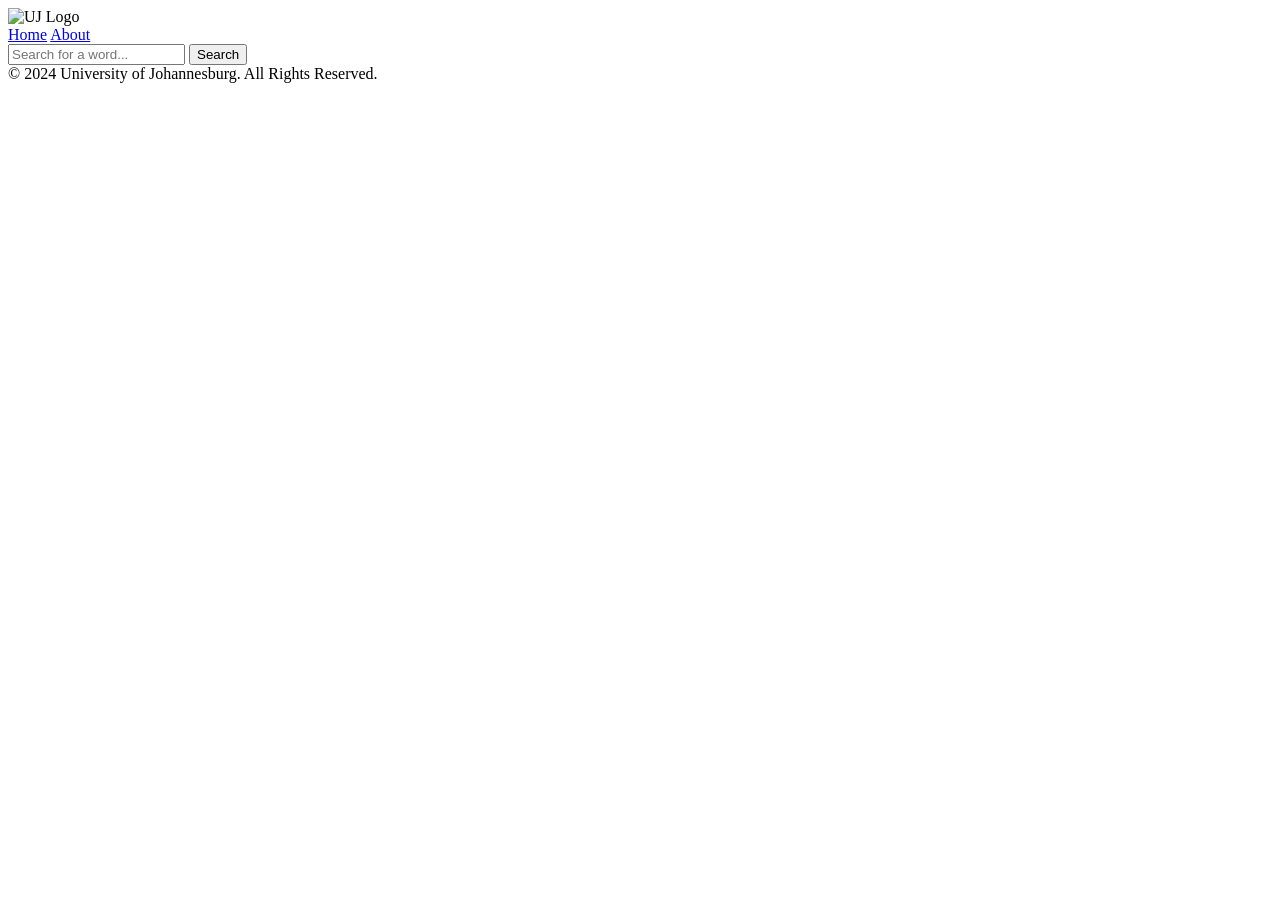
==== index.html @ 240074cc "Update index.html" ====
<!DOCTYPE html>
<html lang="en">
<head>
    <meta charset="UTF-8">
    <meta name="viewport" content="width=device-width, initial-scale=1.0">
    <title>Dictionary Landing Page</title>
    <style>
        /* ... same styles as before ... */
    </style>
</head>
<body>

    <!-- Navigation Bar -->
    <div class="navbar">
        <img src="https://www.uj.ac.za/wp-content/uploads/2021/09/university-of-johannesburg-logo.png" alt="UJ Logo">
        <div>
            <a href="index.html">Home</a>
            <a href="about.html">About</a>
        </div>
    </div>

    <!-- Search Bar -->
    <div class="search-bar">
        <input type="text" id="searchInput" placeholder="Search for a word...">
        <button onclick="searchFromLandingPage()">Search</button>
    </div>

    <!-- Footer -->
    <div class="footer">
        © 2024 University of Johannesburg. All Rights Reserved.
    </div>

    <script>
        function searchFromLandingPage() {
            const searchInput = document.getElementById('searchInput').value.trim().toLowerCase();
            if (searchInput) {
                // Pass the search term as a query parameter
                window.location.href = `searchresults.html?search=${encodeURIComponent(searchInput)}`;
            }
        }
    </script>
</body>
</html>
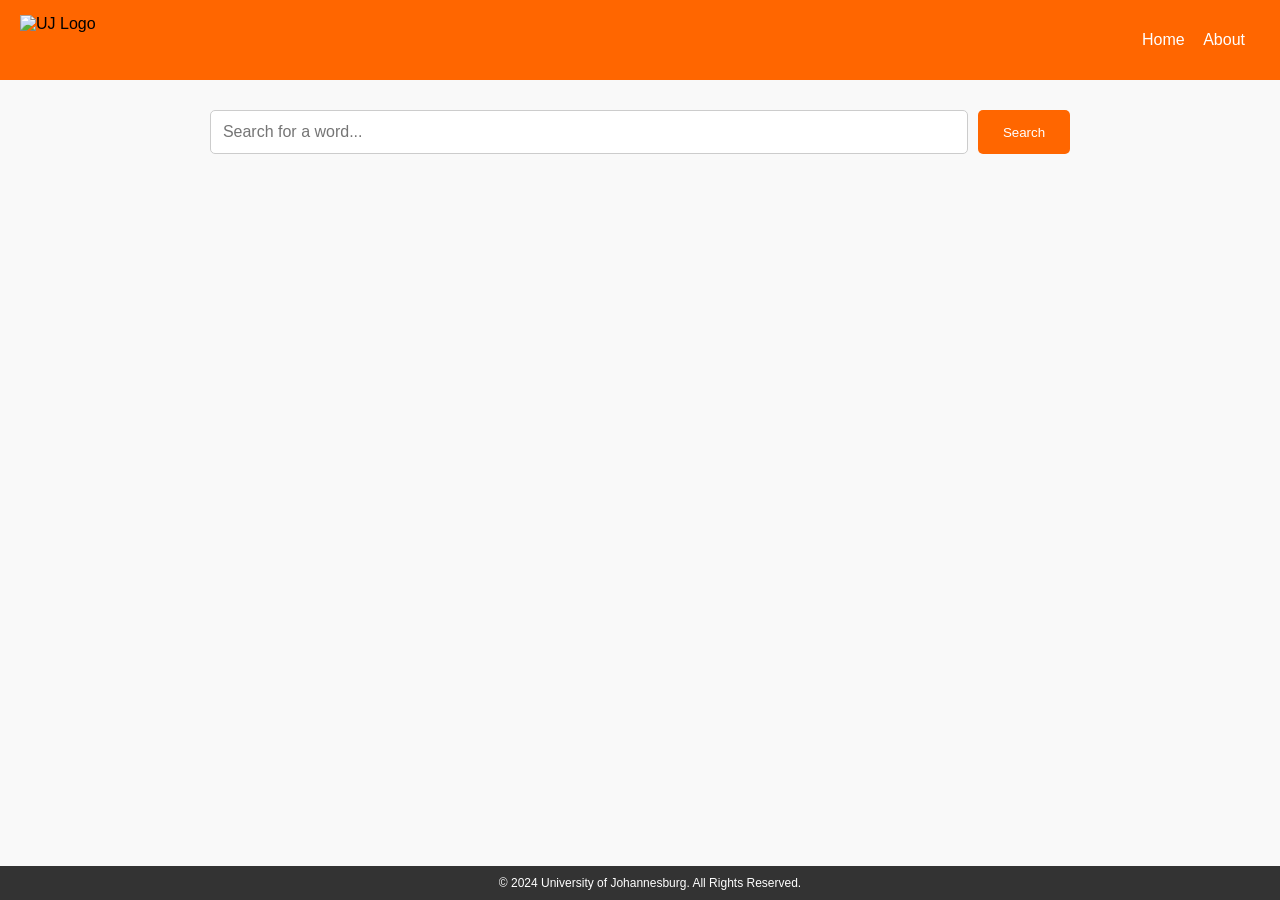
==== commit eb46f5e0: "Update index.html" ====
--- a/index.html
+++ b/index.html
@@ -5,12 +5,96 @@
     <meta name="viewport" content="width=device-width, initial-scale=1.0">
     <title>Dictionary Landing Page</title>
     <style>
-        /* ... same styles as before ... */
+        body {
+            font-family: Arial, sans-serif;
+            margin: 0;
+            padding: 0;
+            background-color: #f9f9f9;
+            min-height: 100vh;
+            display: flex;
+            flex-direction: column;
+        }
+
+        /* Navbar */
+        .navbar {
+            background-color: #ff6600;
+            padding: 15px 20px;
+            display: flex;
+            justify-content: space-between;
+            align-items: center;
+        }
+
+        .navbar img {
+            height: 50px;
+        }
+
+        .navbar a {
+            color: white;
+            text-decoration: none;
+            margin-right: 15px;
+        }
+
+        /* Search Section */
+        .search-bar {
+            display: flex;
+            justify-content: center;
+            margin: 30px;
+        }
+
+        .search-bar input {
+            width: 60%;
+            padding: 12px;
+            font-size: 1rem;
+            border: 1px solid #ccc;
+            border-radius: 5px;
+            margin-right: 10px;
+        }
+
+        .search-bar button {
+            padding: 12px 25px;
+            background-color: #ff6600;
+            color: white;
+            border: none;
+            border-radius: 5px;
+            cursor: pointer;
+        }
+
+        .search-bar button:hover {
+            background-color: #e65c00;
+        }
+
+        /* Footer */
+        .footer {
+            background-color: #333;
+            color: white;
+            padding: 10px;
+            text-align: center;
+            font-size: 12px;
+            position: fixed;
+            width: 100%;
+            bottom: 0;
+        }
+
+        /* Responsive Design */
+        @media (max-width: 768px) {
+            .search-bar {
+                flex-direction: column;
+            }
+            
+            .search-bar input {
+                width: 100%;
+                margin-bottom: 10px;
+            }
+
+            .search-bar button {
+                width: 100%;
+            }
+        }
     </style>
 </head>
 <body>
 
-    <!-- Navigation Bar -->
+    <!-- Navbar -->
     <div class="navbar">
         <img src="https://www.uj.ac.za/wp-content/uploads/2021/09/university-of-johannesburg-logo.png" alt="UJ Logo">
         <div>
@@ -22,7 +106,7 @@
     <!-- Search Bar -->
     <div class="search-bar">
         <input type="text" id="searchInput" placeholder="Search for a word...">
-        <button onclick="searchFromLandingPage()">Search</button>
+        <button onclick="performSearch()">Search</button>
     </div>
 
     <!-- Footer -->
@@ -31,13 +115,13 @@
     </div>
 
     <script>
-        function searchFromLandingPage() {
-            const searchInput = document.getElementById('searchInput').value.trim().toLowerCase();
-            if (searchInput) {
-                // Pass the search term as a query parameter
-                window.location.href = `searchresults.html?search=${encodeURIComponent(searchInput)}`;
+        function performSearch() {
+            const searchTerm = document.getElementById('searchInput').value.toLowerCase();
+            if (searchTerm) {
+                window.location.href = `searchResults.html?search=${searchTerm}`;
             }
         }
     </script>
+
 </body>
 </html>
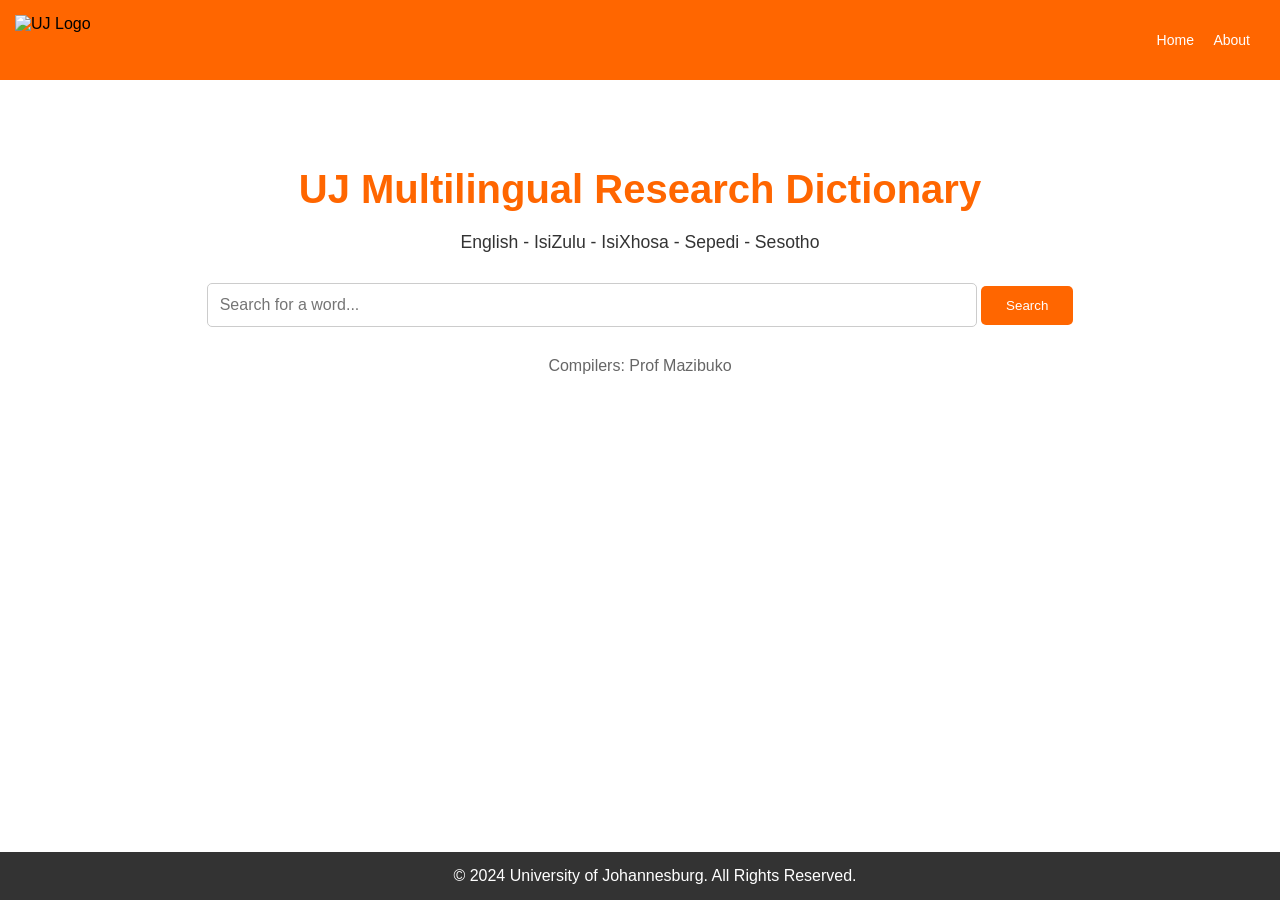
==== commit 5a60eeb6: "Rename index (1).html to index.html" ====
--- a/index.html
+++ b/index.html
@@ -3,22 +3,22 @@
 <head>
     <meta charset="UTF-8">
     <meta name="viewport" content="width=device-width, initial-scale=1.0">
-    <title>Dictionary Landing Page</title>
+    <title>UJ Multilingual Research Dictionary</title>
     <style>
         body {
             font-family: Arial, sans-serif;
             margin: 0;
             padding: 0;
-            background-color: #f9f9f9;
+            background-color: #f4f4f4;
             min-height: 100vh;
             display: flex;
             flex-direction: column;
         }
 
-        /* Navbar */
+        /* Navbar Styles */
         .navbar {
-            background-color: #ff6600;
-            padding: 15px 20px;
+            background-color: #ff6600; /* UJ Orange */
+            padding: 15px;
             display: flex;
             justify-content: space-between;
             align-items: center;
@@ -32,13 +32,36 @@
             color: white;
             text-decoration: none;
             margin-right: 15px;
+            font-size: 14px;
         }
 
-        /* Search Section */
+        .navbar a:hover {
+            text-decoration: underline;
+        }
+
+        /* Main Content */
+        .container {
+            text-align: center;
+            padding: 60px 20px;
+            background-color: #ffffff;
+            flex-grow: 1;
+        }
+
+        .container h1 {
+            color: #ff6600;
+            font-size: 2.5rem;
+            margin-bottom: 20px;
+        }
+
+        .container p {
+            font-size: 1.1rem;
+            color: #333;
+            margin-bottom: 30px;
+        }
+
+        /* Search Bar */
         .search-bar {
-            display: flex;
-            justify-content: center;
-            margin: 30px;
+            margin: 30px 0;
         }
 
         .search-bar input {
@@ -47,7 +70,6 @@
             font-size: 1rem;
             border: 1px solid #ccc;
             border-radius: 5px;
-            margin-right: 10px;
         }
 
         .search-bar button {
@@ -63,24 +85,52 @@
             background-color: #e65c00;
         }
 
+        .compilers {
+            font-size: 1rem;
+            color: #666;
+            margin-top: 30px;
+        }
+
         /* Footer */
         .footer {
             background-color: #333;
             color: white;
-            padding: 10px;
+            padding: 15px;
             text-align: center;
-            font-size: 12px;
-            position: fixed;
+            position: relative;
+            bottom: 0;
             width: 100%;
-            bottom: 0;
+            margin-top: auto;
         }
 
         /* Responsive Design */
         @media (max-width: 768px) {
-            .search-bar {
-                flex-direction: column;
+            .container h1 {
+                font-size: 1.8rem;
             }
-            
+
+            .container p {
+                font-size: 1rem;
+            }
+
+            .search-bar input {
+                width: 90%;
+            }
+
+            .navbar a {
+                font-size: 12px;
+            }
+        }
+
+        @media (max-width: 480px) {
+            .container h1 {
+                font-size: 1.5rem;
+            }
+
+            .navbar img {
+                height: 40px;
+            }
+
             .search-bar input {
                 width: 100%;
                 margin-bottom: 10px;
@@ -103,10 +153,21 @@
         </div>
     </div>
 
-    <!-- Search Bar -->
-    <div class="search-bar">
-        <input type="text" id="searchInput" placeholder="Search for a word...">
-        <button onclick="performSearch()">Search</button>
+    <!-- Main Content -->
+    <div class="container">
+        <h1>UJ Multilingual Research Dictionary</h1>
+        <p>English - IsiZulu - IsiXhosa - Sepedi - Sesotho</p>
+        
+        <!-- Search Bar -->
+        <div class="search-bar">
+            <input type="text" id="searchInput" placeholder="Search for a word...">
+            <button onclick="performSearch()">Search</button>
+        </div>
+
+        <!-- Compilers -->
+        <div class="compilers">
+            Compilers: Prof Mazibuko
+        </div>
     </div>
 
     <!-- Footer -->
@@ -116,9 +177,12 @@
 
     <script>
         function performSearch() {
-            const searchTerm = document.getElementById('searchInput').value.toLowerCase();
+            const searchTerm = document.getElementById('searchInput').value.trim();
             if (searchTerm) {
-                window.location.href = `searchResults.html?search=${searchTerm}`;
+                // Redirect to searchResults.html with the search term as a query parameter
+                window.location.href = `searchResults.html?search=${encodeURIComponent(searchTerm)}`;
+            } else {
+                alert("Please enter a search term.");
             }
         }
     </script>
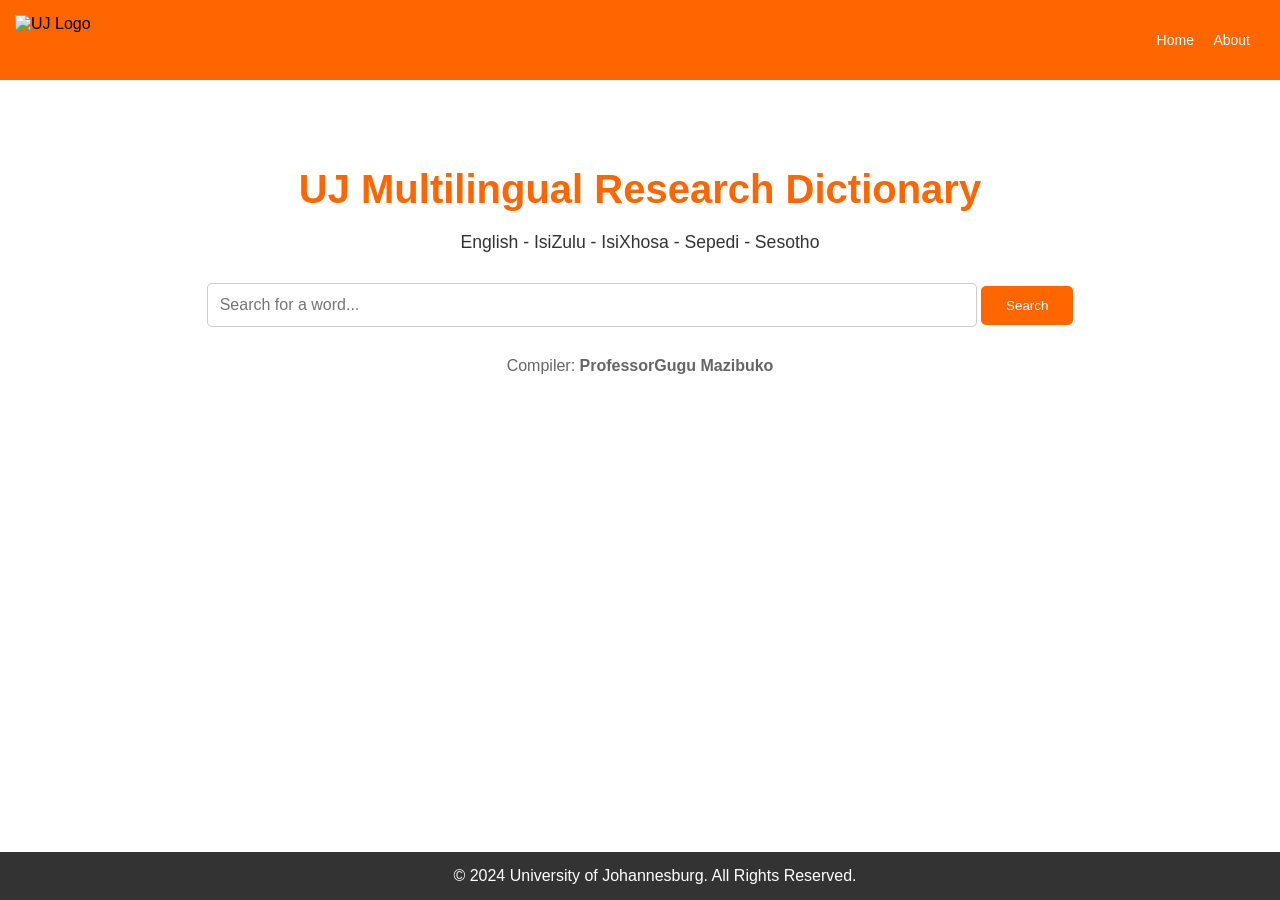
==== commit 0a76a55b: "Update index.html" ====
--- a/index.html
+++ b/index.html
@@ -166,7 +166,7 @@
 
         <!-- Compilers -->
         <div class="compilers">
-            Compilers: Prof Mazibuko
+            Compiler: <b>ProfessorGugu Mazibuko</b>
         </div>
     </div>
 
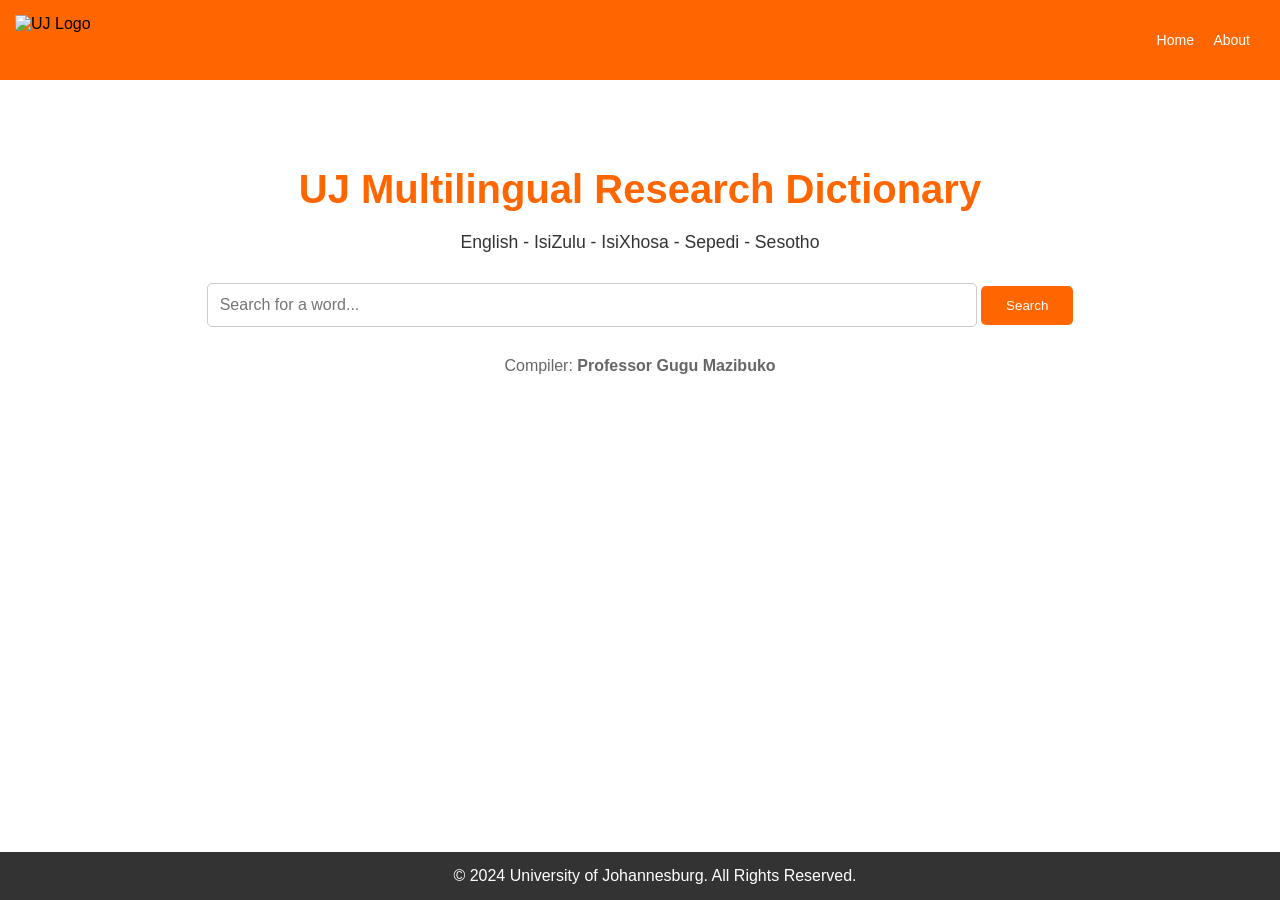
==== commit 1874cc21: "Update index.html" ====
--- a/index.html
+++ b/index.html
@@ -166,7 +166,7 @@
 
         <!-- Compilers -->
         <div class="compilers">
-            Compiler: <b>ProfessorGugu Mazibuko</b>
+            Compiler: <b>Professor Gugu Mazibuko</b>
         </div>
     </div>
 
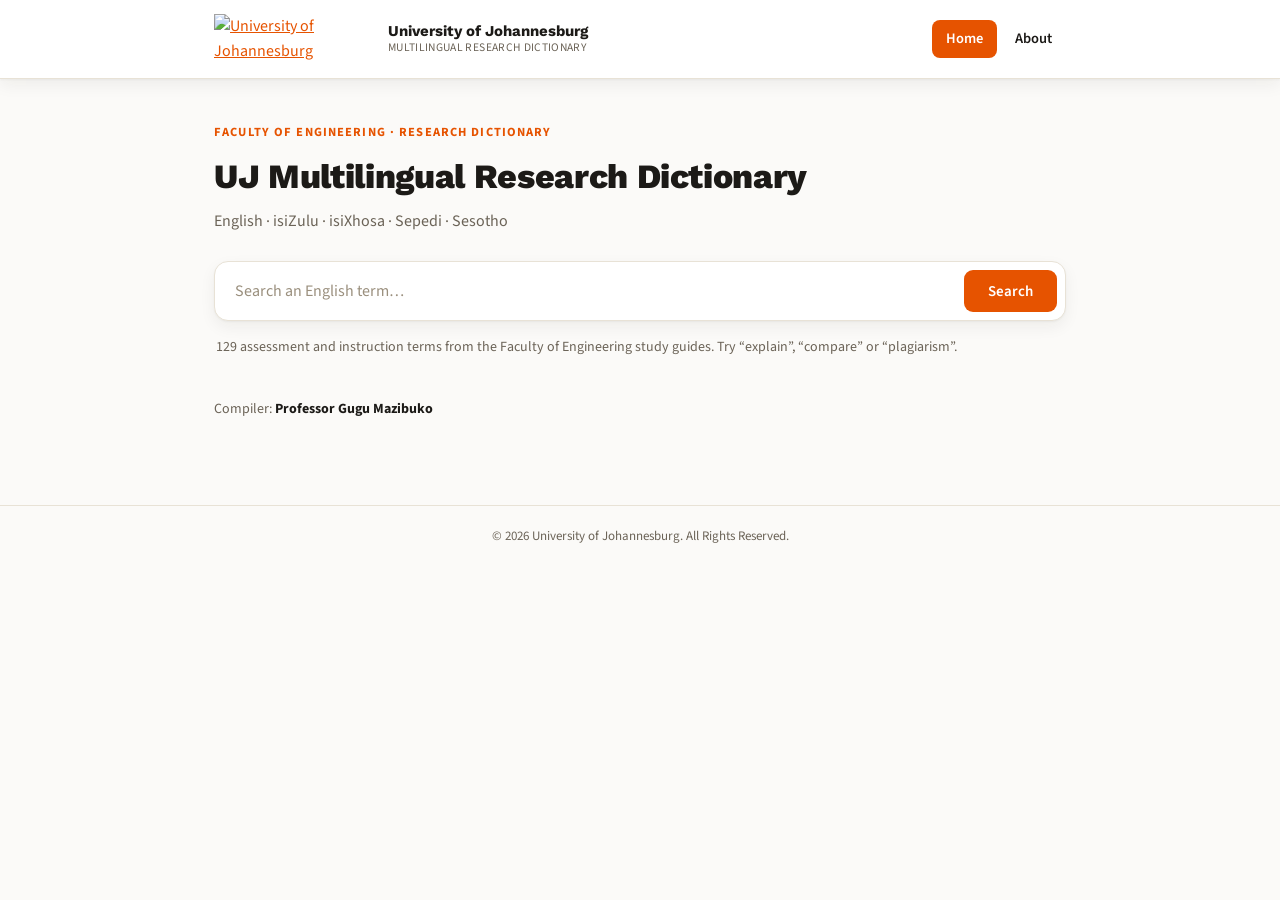
==== commit badc33ac: "Add files via upload" ====
--- a/index.html
+++ b/index.html
@@ -1,191 +1,128 @@
-<!DOCTYPE html>
+<!doctype html>
 <html lang="en">
 <head>
-    <meta charset="UTF-8">
-    <meta name="viewport" content="width=device-width, initial-scale=1.0">
-    <title>UJ Multilingual Research Dictionary</title>
-    <style>
-        body {
-            font-family: Arial, sans-serif;
-            margin: 0;
-            padding: 0;
-            background-color: #f4f4f4;
-            min-height: 100vh;
-            display: flex;
-            flex-direction: column;
-        }
-
-        /* Navbar Styles */
-        .navbar {
-            background-color: #ff6600; /* UJ Orange */
-            padding: 15px;
-            display: flex;
-            justify-content: space-between;
-            align-items: center;
-        }
-
-        .navbar img {
-            height: 50px;
-        }
-
-        .navbar a {
-            color: white;
-            text-decoration: none;
-            margin-right: 15px;
-            font-size: 14px;
-        }
-
-        .navbar a:hover {
-            text-decoration: underline;
-        }
-
-        /* Main Content */
-        .container {
-            text-align: center;
-            padding: 60px 20px;
-            background-color: #ffffff;
-            flex-grow: 1;
-        }
-
-        .container h1 {
-            color: #ff6600;
-            font-size: 2.5rem;
-            margin-bottom: 20px;
-        }
-
-        .container p {
-            font-size: 1.1rem;
-            color: #333;
-            margin-bottom: 30px;
-        }
-
-        /* Search Bar */
-        .search-bar {
-            margin: 30px 0;
-        }
-
-        .search-bar input {
-            width: 60%;
-            padding: 12px;
-            font-size: 1rem;
-            border: 1px solid #ccc;
-            border-radius: 5px;
-        }
-
-        .search-bar button {
-            padding: 12px 25px;
-            background-color: #ff6600;
-            color: white;
-            border: none;
-            border-radius: 5px;
-            cursor: pointer;
-        }
-
-        .search-bar button:hover {
-            background-color: #e65c00;
-        }
-
-        .compilers {
-            font-size: 1rem;
-            color: #666;
-            margin-top: 30px;
-        }
-
-        /* Footer */
-        .footer {
-            background-color: #333;
-            color: white;
-            padding: 15px;
-            text-align: center;
-            position: relative;
-            bottom: 0;
-            width: 100%;
-            margin-top: auto;
-        }
-
-        /* Responsive Design */
-        @media (max-width: 768px) {
-            .container h1 {
-                font-size: 1.8rem;
-            }
-
-            .container p {
-                font-size: 1rem;
-            }
-
-            .search-bar input {
-                width: 90%;
-            }
-
-            .navbar a {
-                font-size: 12px;
-            }
-        }
-
-        @media (max-width: 480px) {
-            .container h1 {
-                font-size: 1.5rem;
-            }
-
-            .navbar img {
-                height: 40px;
-            }
-
-            .search-bar input {
-                width: 100%;
-                margin-bottom: 10px;
-            }
-
-            .search-bar button {
-                width: 100%;
-            }
-        }
-    </style>
+<meta charset="utf-8">
+<meta name="viewport" content="width=device-width, initial-scale=1.0">
+<title>UJ Multilingual Research Dictionary</title>
+<link rel="stylesheet" href="style.css">
 </head>
 <body>
 
-    <!-- Navbar -->
-    <div class="navbar">
-        <img src="https://www.uj.ac.za/wp-content/uploads/2021/09/university-of-johannesburg-logo.png" alt="UJ Logo">
-        <div>
-            <a href="index.html">Home</a>
-            <a href="about.html">About</a>
+<header>
+  <div class="header-inner">
+    <a href="index.html"><img src="https://www.uj.ac.za/wp-content/uploads/2021/09/university-of-johannesburg-logo.png" alt="University of Johannesburg"></a>
+    <div class="brand-block">
+      <span class="brand">University of Johannesburg</span>
+      <span class="brand-sub">Multilingual Research Dictionary</span>
+    </div>
+    <nav>
+      <a href="index.html" class="active">Home</a>
+      <a href="about.html">About</a>
+    </nav>
+  </div>
+</header>
+
+<main>
+  <div class="eyebrow">Faculty of Engineering &middot; Research Dictionary</div>
+  <h1>UJ Multilingual Research Dictionary</h1>
+  <p class="subtitle">English &middot; isiZulu &middot; isiXhosa &middot; Sepedi &middot; Sesotho</p>
+
+  <form class="search-form" id="search-form">
+    <input type="search" id="search-input" placeholder="Search an English term&hellip;" autocomplete="off">
+    <button type="submit">Search</button>
+  </form>
+
+  <p class="hint" id="hint">129 assessment and instruction terms from the Faculty of Engineering study guides. Try &ldquo;explain&rdquo;, &ldquo;compare&rdquo; or &ldquo;plagiarism&rdquo;.</p>
+
+  <div id="results"></div>
+
+  <p class="credit">Compiler: <strong>Professor Gugu Mazibuko</strong></p>
+</main>
+
+<footer>&copy; 2026 University of Johannesburg. All Rights Reserved.</footer>
+
+<script>
+const DATA = {"meta": {"title": "UJ Engineering Study-Guide Glossary (MVP)", "source_languages": ["English"], "target_languages": ["isiZulu", "isiXhosa", "Sepedi", "Sesotho"], "sources": ["2025 CAD Learnerguide (CLEAN COPY - FINAL)", "Introduction to Engineering Design 1A Study Guide 2026 (CLEAN COPY - FINAL)", "Engineering Drawing 1A (EDRMIA) Study Guide 2025 (CLEAN COPY - FINAL)", "Graphical Communication GKM EEA1 Study Guide 2026 (CLEAN COPY - FINAL)"], "entry_count": 129}, "entries": [{"term_id": "copyright", "category": "Academic Policy Terms", "source": "Introduction to Engineering Design 1A Study Guide", "english": {"word": "Copyright", "pos": "noun", "definition": "The specific intellectual property right that an author acquires, in accordance with the Copyright Act, No. 98 of 1978, in respect of a protected work.", "example": "The photographs in the textbook are protected by copyright."}, "isizulu": {"word": "Ilungelo lokushicilela", "pos": "ibizo", "definition": "Ilungelo lomnini-mbhalo analo ngokomthetho i-Copyright Act, No. 98 ka-1978, mayelana nomsebenzi ovikelekile.", "example": "Izithombe ezisencwadini zivikelwe ilungelo lokushicilela."}, "isixhosa": {"word": "Ilungelo lokupapasha", "pos": "isibizo", "definition": "Ilungelo lomnini-mbhalo analo ngokomthetho i-Copyright Act, No. 98 ka-1978, malunga nomsebenzi okhuselekileyo.", "example": "Iifoto ezisencwadini zikhuselwe lilungelo lokupapasha."}, "sepedi": {"word": "Tokelo ya Kgatišo", "pos": "leina", "definition": "Tokelo ya bohwelo bja mongwadi yeo a e hwetšago go ya ka Molao wa Copyright Act, No. 98 wa 1978, mabapi le mošomo o šireleditšwego.", "example": "Diswantšho tša pukung di šireleditšwe ke tokelo ya kgatišo."}, "sesotho": {"word": "Tokelo ya Kgatiso", "pos": "lebitso", "definition": "Tokelo ya thepa ya kelello eo mongodi a e fumanang ho latela Molao wa Tokelo ya Kgatiso, No. 98 wa 1978, mabapi le mosebetsi o sirelelitsoeng.", "example": "Diswantso tse bukeng di sirelelitswe ke tokelo ya kgatiso."}}, {"term_id": "fair-dealing", "category": "Academic Policy Terms", "source": "Introduction to Engineering Design 1A Study Guide", "english": {"word": "Fair dealing", "pos": "noun", "definition": "Research or private study, criticism, or review of a copyrighted work, or reporting on current events in a periodical, provided the source of the work (and, where practicable, the author) is acknowledged.", "example": "Quoting a short passage for a book review is allowed under fair dealing."}, "isizulu": {"word": "Ukusetshenziswa okunobulungiswa", "pos": "ibizo", "definition": "Ucwaningo noma isifundo siqu, ukugxeka, noma ukubuyekeza umsebenzi ovikelwe ilungelo lokushicilela, noma ukubika ngezehlakalo zamanje ephephabhukwini, uma kuvezwa umthombo (nombhali uma kunokwenzeka).", "example": "Ukucaphuna isiqeshana esifushane encwadini yokubuyekeza kuvunyelwe ngaphansi kokusetshenziswa okunobulungiswa."}, "isixhosa": {"word": "Ukusetyenziswa okufanelekileyo", "pos": "isibizo", "definition": "Uphando okanye isifundo sabucala, ukugxeka, okanye uphengululo lomsebenzi okhuselweyo, okanye ukubika ngeziganeko zangoku kwiphephancwadi, xa umthombo (nombhali xa kunokwenzeka) uchazwa.", "example": "Ukucaphula icandelo elifutshane kuphengululo lwencwadi kuvumelekile phantsi kokusetyenziswa okufanelekileyo."}, "sepedi": {"word": "Tirišo e swanetšego", "pos": "leina", "definition": "Dinyakišišo goba thuto ya botee, tlhahlobo, goba tekolo ya mošomo o šireleditšwego, goba go bega ka ditiragalo tša bjale ka pukwaneng, ge mothopo (le mongwadi ge go kgonega) o utollwa.", "example": "Go tsopola karolo e kopana bukeng ya tekolo go a dumelelwa ka fase ga tirišo e swanetšego."}, "sesotho": {"word": "Tshebediso e nepahetseng", "pos": "lebitso", "definition": "Patlisiso kapa thuto ya botho, tlhahlobo ya mosebetsi o sirelelitsoeng, kapa ho tlaleha ditaba tsa hajoale koranteng, ha mohlodi (le mongodi ha ho kgonahala) o boleloa.", "example": "Ho qotsa karolo e khutshwane bukeng ya tlhahlobo ho a dumelloa tlas'a tshebediso e nepahetseng."}}, {"term_id": "plagiarism", "category": "Academic Policy Terms", "source": "Introduction to Engineering Design 1A Study Guide", "english": {"word": "Plagiarism", "pos": "noun", "definition": "The act of representing the ideas, writings, works or inventions of others as the fruits of one’s own original intellectual endeavours without adequately acknowledging the author or source.", "example": "Copying a paragraph from a website without a reference is plagiarism."}, "isizulu": {"word": "Ukweba imibono", "pos": "ibizo", "definition": "Isenzo sokuveza imibono, imibhalo, imisebenzi noma okuqanjiwe ngabanye njengomphumela womzamo wakho womqondo, ngaphandle kokuvuma umbhali noma umthombo ngokwanele.", "example": "Ukukopisha isigaba kusuka kuwebhusayithi ngaphandle kokubhala umthombo kuwukweba imibono."}, "isixhosa": {"word": "Ukubiwa kweengcinga", "pos": "isibizo", "definition": "Isenzo sokuveza iingcinga, imibhalo, imisebenzi okanye izinto eziqanjiweyo ngabanye njengeziphumo zomzamo wakho wengqondo, ngaphandle kokuvuma umbhali okanye umthombo ngokwaneleyo.", "example": "Ukukopa isiqendu kwiwebhusayithi ngaphandle kokubhala umthombo kukubiwa kweengcinga."}, "sepedi": {"word": "Bohodi bja megopolo", "pos": "leina", "definition": "Mokgwa wa go bontšha megopolo, dingwalo, mešomo goba dilo tše hlolwago ke batho ba bangwe bjalo ka mafelelo a boiteko bja gago bja monagano, ntle le go dumela mongwadi goba mothopo ka mo go swanetšego.", "example": "Go kopiša serapa go tšwa websaeteng ntle le go ngwala mothopo ke bohodi bja megopolo."}, "sesotho": {"word": "Bosholu ba menahano", "pos": "lebitso", "definition": "Ketso ya ho hlahisa maikutlo, dingolwa, mesebetsi kapa dintho tse qapiloeng ke batho ba bang jwalo ka sephetho sa boiteko ba hao ba kelello, ntle le ho bolela mongodi kapa mohlodi ka nepo.", "example": "Ho kopitsa serapa ho tswa webosaeteng ntle le ho ngola mohlodi ke bosholu ba menahano."}}, {"term_id": "apply", "category": "Assessment Action Words", "source": "Engineering Drawing 1A Study Guide", "english": {"word": "Apply", "pos": "verb", "definition": "Put to practical use or make use of a relevant equation or law.", "example": "Apply the formula to calculate the beam's deflection."}, "isizulu": {"word": "Sebenzisa", "pos": "isenzo", "definition": "Sebenzisa ngendlela esebenzayo noma usebenzise ifomula noma umthetho ofanele.", "example": "Sebenzisa ifomula ukubala ukugoba kwebhimu."}, "isixhosa": {"word": "Sebenzisa", "pos": "isenzi", "definition": "Sebenzisa ngendlela esebenzayo okanye usebenzise ifomula okanye umthetho ofanelekileyo.", "example": "Sebenzisa ifomula ukubala ukugoba kwebhimu."}, "sepedi": {"word": "Diriša", "pos": "lediri", "definition": "Diriša ka tsela ya go šoma goba diriša foromo goba molao o swanetšego.", "example": "Diriša foromo go bala go kobega ga bimi."}, "sesotho": {"word": "Sebedisa", "pos": "leetsi", "definition": "Sebedisa ka tsela e sebetsang kapa sebedisa fomo kapa molao o loketseng.", "example": "Sebedisa fomo ho bala ho kgoba ha bime."}}, {"term_id": "calculate", "category": "Assessment Action Words", "source": "Engineering Drawing 1A Study Guide", "english": {"word": "Calculate", "pos": "verb", "definition": "Determine the value, using formulae or specific calculation methods.", "example": "Calculate the total load acting on the column."}, "isizulu": {"word": "Bala", "pos": "isenzo", "definition": "Thola inani usebenzisa amafomula noma izindlela ezithile zokubala.", "example": "Bala isisindo esiphelele esisebenza ensikeni."}, "isixhosa": {"word": "Bala", "pos": "isenzi", "definition": "Fumana inani usebenzisa iifomula okanye iindlela ezithile zokubala.", "example": "Bala umthwalo opheleleyo osebenza kwintsika."}, "sepedi": {"word": "Bala", "pos": "lediri", "definition": "Hwetša boleng ka go diriša diforomo goba mekgwa ye itšego ya go bala.", "example": "Bala boima bjohle bjo šomago godimo ga kholomo."}, "sesotho": {"word": "Bala", "pos": "leetsi", "definition": "Fumana boleng ka ho sebedisa lifomo kapa mekgwa e itseng ya ho bala.", "example": "Bala boima kaofela bo sebetsang holim'a kholomo."}}, {"term_id": "classify", "category": "Assessment Action Words", "source": "Engineering Drawing 1A Study Guide", "english": {"word": "Classify", "pos": "verb", "definition": "Group concepts or subjects together based on certain characteristics or commonalities.", "example": "Classify the materials according to their strength."}, "isizulu": {"word": "Hlukanisa ngohlobo", "pos": "isenzo", "definition": "Hlanganisa imiqondo noma izihloko ndawonye ngokususela ezimpawini ezithile noma okufananayo.", "example": "Hlukanisa izinto ngokususela emandleni azo."}, "isixhosa": {"word": "Hlela ngohlobo", "pos": "isenzi", "definition": "Dibanisa iingcamango okanye imibandela ngokusekelwe kwiimpawu ezithile okanye izinto ezifanayo.", "example": "Hlela izinto ngokwamandla azo."}, "sepedi": {"word": "Hlopha", "pos": "lediri", "definition": "Kopanya dikgopolo goba dihlogo mmogo go ya ka dika tše itšego goba tše swanago.", "example": "Hlopha didirišwa go ya ka matla a tšona."}, "sesotho": {"word": "Hlophisa", "pos": "leetsi", "definition": "Kopanya mehopolo kapa dihlooho hammoho ho latela dintlha tse itseng kapa tse tshwanang.", "example": "Hlophisa dilotho ho latela matla a tsona."}}, {"term_id": "compare", "category": "Assessment Action Words", "source": "Engineering Drawing 1A Study Guide", "english": {"word": "Compare", "pos": "verb", "definition": "Point out the similarities and differences between objects or points of view.  The word contrast can also be used.", "example": "Compare the two design options before choosing one."}, "isizulu": {"word": "Qhathanisa", "pos": "isenzo", "definition": "Veza ukufana nomehluko phakathi kwezinto noma imibono. Igama elithi 'qhathanisa' nalo lingasetshenziswa.", "example": "Qhathanisa izinketho ezimbili zomklamo ngaphambi kokukhetha eyodwa."}, "isixhosa": {"word": "Thelekisa", "pos": "isenzi", "definition": "Bonisa ukufana nomahluko phakathi kwezinto okanye iimbono. Igama elithi 'thelekisa' nalo linokusetyenziswa.", "example": "Thelekisa iinketho ezimbini zoyilo ngaphambi kokukhetha enye."}, "sepedi": {"word": "Bapetša", "pos": "lediri", "definition": "Bontšha go swana le go fapana magareng ga dilo goba dikgopolo. Lentšu 'bapetša' le lona le ka dirišwa.", "example": "Bapetša dikgetho tše pedi tša moralo pele ga o kgetha e tee."}, "sesotho": {"word": "Bapisa", "pos": "leetsi", "definition": "Bontsha ho tshwana le ho fapana pakeng tsa lintho kapa mehopolo. Lentswe 'bapisa' le lona le ka sebediswa.", "example": "Bapisa dikgetho tse pedi tsa moralo pele ho kgethwa e nngwe."}}, {"term_id": "convert", "category": "Assessment Action Words", "source": "Engineering Drawing 1A Study Guide", "english": {"word": "Convert", "pos": "verb", "definition": "Transform a quantity expressed in one unit to a quantity expressed in another unit.", "example": "Convert the measurement from millimetres to metres."}, "isizulu": {"word": "Guqula", "pos": "isenzo", "definition": "Guqula inani elivezwe ngesilinganiso esithile libe yinani elivezwa ngesinye isilinganiso.", "example": "Guqula isilinganiso kusuka kumamilimitha kuye kumamitha."}, "isixhosa": {"word": "Guqula", "pos": "isenzi", "definition": "Guqula ubungakanani obuchazwe ngomlinganiselo othile bube bubungakanani obuchazwa ngomnye umlinganiselo.", "example": "Guqula umlinganiselo usuka kwiimilimitha uye kwiimitha."}, "sepedi": {"word": "Fetoša", "pos": "lediri", "definition": "Fetoša bontši bjo hlalositšwego ka tekanyo e itšego go ba bontši bjo hlalosetšwego ka tekanyo e nngwe.", "example": "Fetoša tekanyo go tšwa go dimilimithara go ya go dimithara."}, "sesotho": {"word": "Fetola", "pos": "leetsi", "definition": "Fetola bongata bo hlalositsweng ka tekanyo e itseng hore e be bongata bo hlalosetsweng ka tekanyo e nngwe.", "example": "Fetola tekanyo ho tloha ho dimilimithara ho ya ho dimithara."}}, {"term_id": "define", "category": "Assessment Action Words", "source": "Engineering Drawing 1A Study Guide", "english": {"word": "Define", "pos": "verb", "definition": "Give a short and clear description of a term or concept.", "example": "Define the term 'tolerance' as used in engineering drawing."}, "isizulu": {"word": "Chaza", "pos": "isenzo", "definition": "Nikeza incazelo emfushane neqondile yegama noma umqondo.", "example": "Chaza igama elithi 'ukubekezelela' njengoba lisetshenziswa emdwebeni wobunjiniyela."}, "isixhosa": {"word": "Chaza", "pos": "isenzi", "definition": "Nikeza inkcazo emfutshane necacileyo yegama okanye ingcamango.", "example": "Chaza igama elithi 'ukunyamezela' njengoko lisetyenziswa kumzobo wobunjineli."}, "sepedi": {"word": "Hlaloša", "pos": "lediri", "definition": "Fana ka tlhaloso e kopana le e utollwago ya lentšu goba kgopolo.", "example": "Hlaloša lentšu 'tolerance' kamoo le dirišwago ka gona thalong ya boetšenjiniere."}, "sesotho": {"word": "Hlalosa", "pos": "leetsi", "definition": "Fana ka tlhaloso e khutshwane le e hlakileng ya lentswe kapa mohopolo.", "example": "Hlalosa lentswe 'tolerance' kamoo le sebediswang ka teng thekong ya boenjiniere."}}, {"term_id": "demonstrate", "category": "Assessment Action Words", "source": "Engineering Drawing 1A Study Guide", "english": {"word": "Demonstrate", "pos": "verb", "definition": "Show clearly/prove/make clear by reasoning or evidence. Illustrate and explain, especially with many examples.", "example": "Demonstrate how the pulley system reduces effort."}, "isizulu": {"word": "Bonisa", "pos": "isenzo", "definition": "Bonisa ngokucacile/fakazela ngokucabangela noma ubufakazi. Chaza kahle, ikakhulukazi ngezibonelo eziningi.", "example": "Bonisa ukuthi uhlelo lwesondo luncipisa kanjani umzamo."}, "isixhosa": {"word": "Bonisa", "pos": "isenzi", "definition": "Bonisa ngokucacileyo/ngqina ngengcinga okanye ubungqina. Cacisa kakuhle, ngokukodwa ngemizekelo emininzi.", "example": "Bonisa indlela indlela yesondo enciphisa ngayo umzamo."}, "sepedi": {"word": "Bontšha", "pos": "lediri", "definition": "Bontšha ka mo go utollwago/hlatsela ka go akanya goba bohlatse. Hlaloša gabotse, kudu ka mehlala e mentši.", "example": "Bontšha kamoo tshepedišo ya phuli e fokotšago boiteko ka gona."}, "sesotho": {"word": "Bontsha", "pos": "leetsi", "definition": "Bontsha ka ho hlaka/netefatsa ka ho nahana kapa bopaki. Hlalosa hantle, haholo ka mehlala e mengata.", "example": "Bontsha kamoo sistimi ya poli e fokotsang boiteko ka teng."}}, {"term_id": "derive", "category": "Assessment Action Words", "source": "Engineering Drawing 1A Study Guide", "english": {"word": "Derive", "pos": "verb", "definition": "Deduce or infer something from the given information.", "example": "Derive the equation for the moment of inertia."}, "isizulu": {"word": "Thola kusukela ku-", "pos": "isenzo", "definition": "Thola noma phetha ngokususela olwazini olunikeziwe.", "example": "Thola isibalo somzuzu wokungashintshi."}, "isixhosa": {"word": "Fumana kususela ku-", "pos": "isenzi", "definition": "Fumana okanye qikelele into ngokususela kulwazi olunikiweyo.", "example": "Fumana isixhobo sokubala umzuzu wokungaguquki."}, "sepedi": {"word": "Hwetša go tšwa go", "pos": "lediri", "definition": "Hwetša goba phetha selo go tšwa go tshedimošo ye e filwego.", "example": "Hwetša tekanyo ya nako ya go se fetoge."}, "sesotho": {"word": "Fumana ho tswa ho", "pos": "leetsi", "definition": "Fumana kapa etsa qeto ho latela tlhahisoleseding e fanweng.", "example": "Fumana equation ya moment of inertia."}}, {"term_id": "describe", "category": "Assessment Action Words", "source": "Engineering Drawing 1A Study Guide", "english": {"word": "Describe", "pos": "verb", "definition": "Explain in detail how a process works or how a subject appears. You need not comment on the process or the subject, or give your own point of view.", "example": "Describe the steps followed in the design process."}, "isizulu": {"word": "Landisa", "pos": "isenzo", "definition": "Chaza ngokugcwele ukuthi inqubo isebenza kanjani noma isihloko sibonakala kanjani. Awudingi ukuphawula noma unikeze umbono wakho.", "example": "Chaza izinyathelo ezilandelwayo enqubweni yomklamo."}, "isixhosa": {"word": "Cacisa", "pos": "isenzi", "definition": "Cacisa ngokubanzi indlela inkqubo esebenza ngayo okanye indlela umbandela obonakala ngayo. Awufuni ukuphawula okanye unikeze uluvo lwakho.", "example": "Cacisa amanyathelo alandelwayo kwinkqubo yoyilo."}, "sepedi": {"word": "Hlalosa ka botlalo", "pos": "lediri", "definition": "Hlaloša ka botlalo kamoo tshepedišo e šomago ka gona goba kamoo taba e lego ka gona. Ga go nyakege go fana ka maikutlo a gago.", "example": "Hlaloša mehato ye e latetšwego tshepedišong ya moralo."}, "sesotho": {"word": "Hlalosa ka botlalo", "pos": "leetsi", "definition": "Hlalosa ka botlalo kamoo mokgwatshebetso o sebetsang ka teng kapa kamoo taba e shebahalang ka teng. Ha ho hlokahale ho fana ka maikutlo.", "example": "Hlalosa mehato e latetsweng mokgwatshebetsong wa moralo."}}, {"term_id": "differentiate", "category": "Assessment Action Words", "source": "Engineering Drawing 1A Study Guide", "english": {"word": "Differentiate", "pos": "verb", "definition": "Find differences between objects or statements.", "example": "Differentiate between stress and strain."}, "isizulu": {"word": "Hlukanisa", "pos": "isenzo", "definition": "Thola imiyaluko phakathi kwezinto noma amazwi asho okuthile.", "example": "Thola umehluko phakathi kokucindezela nokuqhutshwa."}, "isixhosa": {"word": "Yahlula", "pos": "isenzi", "definition": "Fumana imahluko phakathi kwezinto okanye iingxelo.", "example": "Fumana umahluko phakathi kwe-stress kunye ne-strain."}, "sepedi": {"word": "Fapantšha", "pos": "lediri", "definition": "Hwetša diphapano magareng ga dilo goba dipolelo.", "example": "Hwetša phapano magareng ga stress le strain."}, "sesotho": {"word": "Fapanya", "pos": "leetsi", "definition": "Fumana diphapang pakeng tsa dintho kapa dipolelo.", "example": "Fumana phapang pakeng tsa stress le strain."}}, {"term_id": "discuss", "category": "Assessment Action Words", "source": "Engineering Drawing 1A Study Guide", "english": {"word": "Discuss", "pos": "verb", "definition": "Explain terms or concepts in your own words. Give comments or give your \nown point of view.", "example": "Discuss the advantages of using AutoCAD for drafting."}, "isizulu": {"word": "Xoxa", "pos": "isenzo", "definition": "Chaza amagama noma imicabango ngamazwi akho siqu. Nikeza umbono wakho.", "example": "Xoxa ngezinzuzo zokusebenzisa i-AutoCAD ekudwebeni."}, "isixhosa": {"word": "Xoxa", "pos": "isenzi", "definition": "Cacisa amagama okanye iingcamango ngamazwi akho. Nikeza uluvo lwakho.", "example": "Xoxa ngeenzuzo zokusebenzisa i-AutoCAD ekuzobeni."}, "sepedi": {"word": "Ahla-ahla", "pos": "lediri", "definition": "Hlaloša mantšu goba dikgopolo ka mantšu a gago. Fana ka maikutlo a gago.", "example": "Ahla-ahla mehola ya go diriša AutoCAD go thala."}, "sesotho": {"word": "Tlotla ka", "pos": "leetsi", "definition": "Hlalosa mantswe kapa mehopolo ka mantswe a hao. Fana ka maikutlo a hao.", "example": "Tlotla ka melemo ya ho sebedisa AutoCAD ho taka."}}, {"term_id": "distinguish", "category": "Assessment Action Words", "source": "Engineering Drawing 1A Study Guide", "english": {"word": "Distinguish", "pos": "verb", "definition": "Write down the differences between subjects or concepts.", "example": "Distinguish between a first-angle and third-angle projection."}, "isizulu": {"word": "Bona umehluko", "pos": "isenzo", "definition": "Bhala phansi imiyaluko phakathi kwezihloko noma imibono.", "example": "Bhala umehluko phakathi kwe-projection yengosi yokuqala neyesithathu."}, "isixhosa": {"word": "Yahlula", "pos": "isenzi", "definition": "Bhala phantsi imahluko phakathi kwemibandela okanye iingcamango.", "example": "Bhala umahluko phakathi kwe-projection yengoni yokuqala neyesithathu."}, "sepedi": {"word": "Lemoga phapano", "pos": "lediri", "definition": "Ngwala diphapano magareng ga dihlogo goba dikgopolo.", "example": "Ngwala phapano magareng ga projection ya kgokelo ya pele le ya boraro."}, "sesotho": {"word": "Hlokomela phapang", "pos": "leetsi", "definition": "Ngola diphapang pakeng tsa dihlooho kapa mehopolo.", "example": "Ngola phapang pakeng tsa projection ya angele ya pele le ya boraro."}}, {"term_id": "draw", "category": "Assessment Action Words", "source": "Engineering Drawing 1A Study Guide", "english": {"word": "Draw", "pos": "verb", "definition": "Create a drawing, diagram or representation of a subject or concept.", "example": "Draw a labelled diagram of the assembly."}, "isizulu": {"word": "Dweba", "pos": "isenzo", "definition": "Dala umdwebo, ishadi noma isibonakaliso sesihloko noma umbono.", "example": "Dweba ishadi elinamagama lokuhlanganiswa."}, "isixhosa": {"word": "Zoba", "pos": "isenzi", "definition": "Yenza umzobo, ishedyuli okanye umfanekiso wombandela okanye ingcamango.", "example": "Zoba umzobo onamagama wendlela yokudibanisa."}, "sepedi": {"word": "Thala", "pos": "lediri", "definition": "Dira setshwantšho, tshadi goba tshwantšho ya taba goba kgopolo.", "example": "Thala tshwantšho ye e nago le maina ya kopanyo."}, "sesotho": {"word": "Taka", "pos": "leetsi", "definition": "Etsa setshwantsho, tshate kapa setshwantsho sa taba kapa mohopolo.", "example": "Taka setshwantsho se nang le mabitso sa kopano."}}, {"term_id": "explain", "category": "Assessment Action Words", "source": "Engineering Drawing 1A Study Guide", "english": {"word": "Explain", "pos": "verb", "definition": "Write about the subject in your own words. Clarify or give reasons – it may be useful to use examples or illustrations. You must prove that you understand the content.", "example": "Explain why the factor of safety is important."}, "isizulu": {"word": "Chaza", "pos": "isenzo", "definition": "Bhala ngesihloko ngamazwi akho. Cacisa noma unikeze izizathu – kungaba usizo ukusebenzisa izibonelo. Kufanele ufakazele ukuthi uyaqonda.", "example": "Chaza ukuthi kubalulekile ngani ifekthri yokuphepha."}, "isixhosa": {"word": "Cacisa", "pos": "isenzi", "definition": "Bhala ngombandela ngamazwi akho. Cacisa okanye unikeze izizathu – kunokuba luncedo ukusebenzisa imizekelo. Kufuneka ungqine ukuba uyayiqonda imixholo.", "example": "Cacisa ukuba kutheni i-factor of safety ibalulekile."}, "sepedi": {"word": "Hlaloša", "pos": "lediri", "definition": "Ngwala ka taba ka mantšu a gago. Hlaloša goba fana ka mabaka – go ka thuša go diriša mehlala. O swanetše go hlatsela gore o a kwešiša.", "example": "Hlaloša gore ke ka baka la eng factor of safety e le bohlokwa."}, "sesotho": {"word": "Hlalosa", "pos": "leetsi", "definition": "Ngola ka taba ka mantswe a hao. Hlalosa kapa fana ka mabaka – ho ka thusa ho sebedisa mehlala. O tlameha ho netefatsa hore o a utlwisisa.", "example": "Hlalosa hore na factor of safety e bohlokwa hobaneng."}}, {"term_id": "formulate", "category": "Assessment Action Words", "source": "Engineering Drawing 1A Study Guide", "english": {"word": "Formulate", "pos": "verb", "definition": "Express in a concise, systematic way.", "example": "Formulate a plan to complete the design project."}, "isizulu": {"word": "Akha umbono", "pos": "isenzo", "definition": "Veza ngendlela emfushane, ehlelekile.", "example": "Akha uhlelo lokuqedela iphrojekthi yomklamo."}, "isixhosa": {"word": "Akha", "pos": "isenzi", "definition": "Chaza ngendlela emfutshane, ecwangcisiweyo.", "example": "Akha isicwangciso sokugqiba iprojekthi yoyilo."}, "sepedi": {"word": "Hlama", "pos": "lediri", "definition": "Hlalosa ka tsela e kopana, e rulagantšwego.", "example": "Hlama leano la go phetha porojeke ya moralo."}, "sesotho": {"word": "Theha", "pos": "leetsi", "definition": "Hlalosa ka tsela e khutshwane, e hlophisitsweng.", "example": "Theha leano la ho phethela porojeke ya moralo."}}, {"term_id": "identify", "category": "Assessment Action Words", "source": "Engineering Drawing 1A Study Guide", "english": {"word": "Identify", "pos": "verb", "definition": "Establish the identity or recognise a process.", "example": "Identify the forces acting on the free body diagram."}, "isizulu": {"word": "Khomba", "pos": "isenzo", "definition": "Thola noma bona inqubo.", "example": "Khomba amandla asebenza kushadi lomzimba okhululekile."}, "isixhosa": {"word": "Chonga", "pos": "isenzi", "definition": "Chonga okanye qaphela inkqubo.", "example": "Chonga amandla asebenza kwishedyuli yomzimba okhululekileyo."}, "sepedi": {"word": "Lemoga", "pos": "lediri", "definition": "Lemoga goba hwetša tshepedišo.", "example": "Lemoga matla a šomago tshwantšhong ya mmele o lokologilego."}, "sesotho": {"word": "Hlwaya", "pos": "leetsi", "definition": "Hlwaya kapa lemoha mokgwatshebetso.", "example": "Hlwaya matla a sebetsang setshwantshong sa 'mele o lokolohileng."}}, {"term_id": "illustrate", "category": "Assessment Action Words", "source": "Engineering Drawing 1A Study Guide", "english": {"word": "Illustrate", "pos": "verb", "definition": "Explain by means of detailed descriptions and drawings.", "example": "Illustrate your answer with a sketch."}, "isizulu": {"word": "Veza ngemifanekiso", "pos": "isenzo", "definition": "Chaza ngezincazelo ezigcwele nangemidwebo.", "example": "Veza impendulo yakho ngomdwebo omfushane."}, "isixhosa": {"word": "Bonisa ngemizekelo", "pos": "isenzi", "definition": "Cacisa ngeenkcazo ezibanzi kunye nemizobo.", "example": "Bonisa impendulo yakho ngomzobo omfutshane."}, "sepedi": {"word": "Bontšha ka mehlala", "pos": "lediri", "definition": "Hlaloša ka ditlhalošo tše di feletšego le diswantšho.", "example": "Bontšha karabo ya gago ka setshwantshwana."}, "sesotho": {"word": "Bontsha ka mehlala", "pos": "leetsi", "definition": "Hlalosa ka ditlhaloso tse felletseng le ditshwantsho.", "example": "Bontsha karabo ya hao ka setshwantsho se seng."}}, {"term_id": "interpret", "category": "Assessment Action Words", "source": "Engineering Drawing 1A Study Guide", "english": {"word": "Interpret", "pos": "verb", "definition": "Explain or clarify the meaning of a concept/value.", "example": "Interpret the results shown in the graph."}, "isizulu": {"word": "Chaza incazelo", "pos": "isenzo", "definition": "Chaza noma cacisa incazelo yombono noma inani.", "example": "Chaza imiphumela eboniswe ohlwini lwezibalo."}, "isixhosa": {"word": "Tolika", "pos": "isenzi", "definition": "Cacisa okanye chaza intsingiselo yengcamango okanye ixabiso.", "example": "Tolika iziphumo eziboniswe kwigrafu."}, "sepedi": {"word": "Hlathollo", "pos": "lediri", "definition": "Hlaloša goba hlathollo bokgopolo bja kgopolo goba boleng.", "example": "Hlathollo dipoelo tše di bontšhwago kerafong."}, "sesotho": {"word": "Toloka", "pos": "leetsi", "definition": "Hlalosa kapa hlakise moelelo wa mohopolo kapa boleng.", "example": "Toloka diphetho tse bontshitsweng kerafong."}}, {"term_id": "list", "category": "Assessment Action Words", "source": "Engineering Drawing 1A Study Guide", "english": {"word": "List", "pos": "verb", "definition": "Briefly write down the facts or main points.", "example": "List the tools required for the practical."}, "isizulu": {"word": "Bala uhlu", "pos": "isenzo", "definition": "Bhala uhlu olufushane lwamaqiniso noma amaphuzu asemqoka.", "example": "Bala uhlu lwamathuluzi adingekayo ekusebenzeni."}, "isixhosa": {"word": "Dwelisa", "pos": "isenzi", "definition": "Bhala uluhlu olufutshane lwamanyaniso okanye amanqaku aphambili.", "example": "Dwelisa izixhobo ezifunekayo kwipraktikhali."}, "sepedi": {"word": "Thala lenaneo", "pos": "lediri", "definition": "Ngwala lenaneo le le kopana la ditaba goba dintlha tše bohlokwa.", "example": "Thala lenaneo la didirišwa tše di nyakegago praktikaleng."}, "sesotho": {"word": "Thathanya", "pos": "leetsi", "definition": "Ngola lethathanyo le lekgutshwane la dintlha tsa bohlokwa.", "example": "Thathanya disebediswa tse hlokahalang praktikaleng."}}, {"term_id": "motivate", "category": "Assessment Action Words", "source": "Engineering Drawing 1A Study Guide", "english": {"word": "Motivate", "pos": "verb", "definition": "Give reason(s) for your answer.", "example": "Motivate your choice of material for the bracket."}, "isizulu": {"word": "Nikeza izizathu", "pos": "isenzo", "definition": "Nikeza isizathu/izizathu zempendulo yakho.", "example": "Nikeza isizathu sokukhetha kwakho into yokusebenza ye-bracket."}, "isixhosa": {"word": "Nikeza izizathu", "pos": "isenzi", "definition": "Nikeza isizathu/izizathu zempendulo yakho.", "example": "Nikeza isizathu sokukhetha kwakho isixhobo se-bracket."}, "sepedi": {"word": "Fana ka mabaka", "pos": "lediri", "definition": "Fana ka lebaka/mabaka a karabo ya gago.", "example": "Fana ka lebaka la kgetho ya gago ya materiale ya bracket."}, "sesotho": {"word": "Fana ka mabaka", "pos": "leetsi", "definition": "Fana ka lebaka/mabaka a karabo ya hao.", "example": "Fana ka lebaka la kgetho ya hao ya thepa ya bracket."}}, {"term_id": "name", "category": "Assessment Action Words", "source": "Engineering Drawing 1A Study Guide", "english": {"word": "Name", "pos": "verb", "definition": "Briefly write down the facts or main points.", "example": "Name the parts labelled A to D in the diagram."}, "isizulu": {"word": "Qamba igama", "pos": "isenzo", "definition": "Qamba noma uveze indawo noma inqubo.", "example": "Qamba izingxenye ezinamagama A kuya ku-D eshadini."}, "isixhosa": {"word": "Bhengeza igama", "pos": "isenzi", "definition": "Bhengeza okanye uchaze indawo okanye inkqubo.", "example": "Bhengeza iinxalenye ezinamagama u-A ukuya ku-D kwishedyuli."}, "sepedi": {"word": "Reetša", "pos": "lediri", "definition": "Reetša goba hlalosa lefelo goba tshepedišo.", "example": "Reetša dikarolo tše di nago le maina A go ya go D tshwantšhong."}, "sesotho": {"word": "Reha", "pos": "leetsi", "definition": "Reha kapa hlalosa sebaka kapa mokgwatshebetso.", "example": "Reha dikarolo tse nang le mabitso A ho ya ho D setshwantshong."}}, {"term_id": "organise", "category": "Assessment Action Words", "source": "Engineering Drawing 1A Study Guide", "english": {"word": "Organise", "pos": "verb", "definition": "Arrange data according to certain criteria.", "example": "Organise your report under clear headings."}, "isizulu": {"word": "Hlela", "pos": "isenzo", "definition": "Hlela idatha ngokususela ezindingeni ezithile.", "example": "Hlela umbiko wakho ngaphansi kwezihloko ezicacile."}, "isixhosa": {"word": "Ceba", "pos": "isenzi", "definition": "Ceba idata ngokwemiqathango ethile.", "example": "Ceba ingxelo yakho phantsi kwemixholo ecacileyo."}, "sepedi": {"word": "Rulaganya", "pos": "lediri", "definition": "Rulaganya datha go ya ka dikriteria tše itšego.", "example": "Rulaganya pego ya gago ka fase ga dihlogo tše di utollwago."}, "sesotho": {"word": "Hlophisa", "pos": "leetsi", "definition": "Hlophisa data ho ya ka dikriteria tse itseng.", "example": "Hlophisa tlaleho ya hao tlasa dihlooho tse hlakileng."}}, {"term_id": "predict", "category": "Assessment Action Words", "source": "Engineering Drawing 1A Study Guide", "english": {"word": "Predict", "pos": "verb", "definition": "Use the facts available to derive an outcome.", "example": "Predict what will happen if the load is doubled."}, "isizulu": {"word": "Bikezela", "pos": "isenzo", "definition": "Sebenzisa amaqiniso akhona ukuze uthole umphumela.", "example": "Bikezela okuzokwenzeka uma isisindo siphindwa kabili."}, "isixhosa": {"word": "Qikelela", "pos": "isenzi", "definition": "Sebenzisa amanyaniso akhoyo ukufumana umphumo.", "example": "Qikelela okuya kwenzeka xa umthwalo uphindwe kabini."}, "sepedi": {"word": "Bolela e sešo ya direga", "pos": "lediri", "definition": "Diriša ditaba tše lego gona go hwetša mafelelo.", "example": "Bolela se se tlago direga ge boima bo mengwa gabedi."}, "sesotho": {"word": "Bolela pele", "pos": "leetsi", "definition": "Sebedisa linnete tse teng ho fumana sephetho.", "example": "Bolela pele se tla etsahala ha boima bo mengwa habedi."}}, {"term_id": "relate", "category": "Assessment Action Words", "source": "Engineering Drawing 1A Study Guide", "english": {"word": "Relate", "pos": "verb", "definition": "Show the relation/connection of entities, how the concepts can be linked.", "example": "Relate the theory to the practical experiment."}, "isizulu": {"word": "Xhumanisa", "pos": "isenzo", "definition": "Veza ubudlelwane/uxhumano lwezinto, ukuthi imibono ingaxhunyaniswa kanjani.", "example": "Xhumanisa ithiyori nokuhlolwa okusebenzayo."}, "isixhosa": {"word": "Nxulumanisa", "pos": "isenzi", "definition": "Bonisa ubudlelwane phakathi kwezinto, indlela iingcamango ezinokudityaniswa ngayo.", "example": "Nxulumanisa ithiyori kunye novavanyo lwenzululwazi."}, "sepedi": {"word": "Kgokaganya", "pos": "lediri", "definition": "Bontšha tswalano magareng ga dilo, kamoo dikgopolo di kago kgokaganywa ka gona.", "example": "Kgokaganya teori le teko ya praktikale."}, "sesotho": {"word": "Amahanya", "pos": "leetsi", "definition": "Bontsha kamano pakeng tsa dintho, kamoo mehopolo e ka amahanngwang ka teng.", "example": "Amahanya teori le tlhahlobo ya praktikale."}}, {"term_id": "solve", "category": "Assessment Action Words", "source": "Engineering Drawing 1A Study Guide", "english": {"word": "Solve", "pos": "verb", "definition": "Find an answer by using critical thinking and/or calculations.", "example": "Solve for the unknown reaction forces."}, "isizulu": {"word": "Xazulula", "pos": "isenzo", "definition": "Thola impendulo ngokusebenzisa ukucabanga okujulile no/noma ukubala.", "example": "Xazulula amandla okusabela angaziwa."}, "isixhosa": {"word": "Sombulula", "pos": "isenzi", "definition": "Fumana impendulo ngokusebenzisa ukucinga okunzulu okanye ukubala.", "example": "Sombulula amandla empendulo angaziwayo."}, "sepedi": {"word": "Rarolla", "pos": "lediri", "definition": "Hwetša karabo ka go diriša monagano o tseneletšego le/goba dipalo.", "example": "Rarolla matla a karabo a sa tsebjwego."}, "sesotho": {"word": "Rarolla", "pos": "leetsi", "definition": "Fumana karabo ka ho sebedisa monahano o tebileng le/kapa dipalo.", "example": "Rarolla matla a karabo a sa tsejweng."}}, {"term_id": "summarise", "category": "Assessment Action Words", "source": "Engineering Drawing 1A Study Guide", "english": {"word": "Summarise", "pos": "verb", "definition": "Briefly state/list/write down only the most important details/facts.", "example": "Summarise the main findings of your investigation."}, "isizulu": {"word": "Fingqa", "pos": "isenzo", "definition": "Bhala ngokufushane kuphela imininingwane noma amaqiniso abaluleke kakhulu.", "example": "Fingqa okutholakele okuyinhloko kophenyo lwakho."}, "isixhosa": {"word": "Shwankathela", "pos": "isenzi", "definition": "Bhala ngokufutshane kuphela iinkcukacha okanye amanyaniso abaluleke kakhulu.", "example": "Shwankathela okufunyenwe okuyintloko kuphando lwakho."}, "sepedi": {"word": "Akaretša", "pos": "lediri", "definition": "Ngwala ka bokopana feela dintlha goba ditaba tše bohlokwa kudu.", "example": "Akaretša diphihlelo tše kgolo tša dinyakišišo tša gago."}, "sesotho": {"word": "Akaretsa", "pos": "leetsi", "definition": "Ngola ka bokgutshwane feela dintlha kapa dintlha tse bohlokwa haholo.", "example": "Akaretsa diphumano tsa bohlokwa tsa phuputso ya hao."}}, {"term_id": "understand", "category": "Assessment Action Words", "source": "Engineering Drawing 1A Study Guide", "english": {"word": "Understand", "pos": "verb", "definition": "Show insight into or know the meaning/nature of a concept or term; to comprehend.", "example": "Understand the assumptions behind the calculation."}, "isizulu": {"word": "Qonda", "pos": "isenzo", "definition": "Bonisa ukuqonda noma wazi incazelo/uhlobo lombono noma igama; ukuqonda.", "example": "Qonda izinto ezicatshangelwa ngemuva kwesibalo."}, "isixhosa": {"word": "Qonda", "pos": "isenzi", "definition": "Bonisa ukuqonda okanye wazi intsingiselo/uhlobo lwengcamango okanye igama; ukuqonda.", "example": "Qonda izinto ezicingelwayo emva kwesibalo."}, "sepedi": {"word": "Kwešiša", "pos": "lediri", "definition": "Bontšha kwešišo goba tseba bokgopolo/mohuta wa kgopolo goba lentšu; go kwešiša.", "example": "Kwešiša dintlha tšeo di akantšwego ka morago ga sebalo."}, "sesotho": {"word": "Utlwisisa", "pos": "leetsi", "definition": "Bontsha kutlwisiso kapa tseba moelelo/mofuta wa mohopolo kapa lentswe; ho utlwisisa.", "example": "Utlwisisa dintlha tse nahanwang kamora sebali."}}, {"term_id": "state-how", "category": "Bloom's Taxonomy – I. Remembering", "source": "CAD Learner Guide / Graphical Communication Study Guide", "english": {"word": "(State) How", "pos": "verb", "definition": "(I. Remembering level) Exhibit memory of previously learned material by recalling facts, terms, basic concepts, and answers.", "example": ""}, "isizulu": {"word": "Kanjani", "pos": "isenzo", "definition": "Bonisa inkumbulo yezinto ezifundwe ngaphambilini ngokukhumbula amaqiniso, amagama, imiqondo eyisisekelo, nezimpendulo.", "example": ""}, "isixhosa": {"word": "Njani", "pos": "isenzi", "definition": "Bonisa inkumbulo yezinto ezifundwe ngaphambili ngokukhumbula amanyaniso, amagama, iingcamango eziyisiseko, neempendulo.", "example": ""}, "sepedi": {"word": "Bjang", "pos": "lediri", "definition": "Bontšha kgopolo ya dilo tše ithutilwego pele ka go gopola ditaba tša nnete, mantšu, dikgopolo tša motheo, le dikarabo.", "example": ""}, "sesotho": {"word": "Jwang", "pos": "leetsi", "definition": "Bontsha mohopolo wa lintho tse ithutilweng pele ka ho hopola linnete, mantswe, mehopolo ya motheo, le dikarabo.", "example": ""}}, {"term_id": "state-what", "category": "Bloom's Taxonomy – I. Remembering", "source": "CAD Learner Guide / Graphical Communication Study Guide", "english": {"word": "(State) What", "pos": "verb", "definition": "(I. Remembering level) Exhibit memory of previously learned material by recalling facts, terms, basic concepts, and answers.", "example": ""}, "isizulu": {"word": "Yini", "pos": "isenzo", "definition": "Bonisa inkumbulo yezinto ezifundwe ngaphambilini ngokukhumbula amaqiniso, amagama, imiqondo eyisisekelo, nezimpendulo.", "example": ""}, "isixhosa": {"word": "Yintoni", "pos": "isenzi", "definition": "Bonisa inkumbulo yezinto ezifundwe ngaphambili ngokukhumbula amanyaniso, amagama, iingcamango eziyisiseko, neempendulo.", "example": ""}, "sepedi": {"word": "Eng", "pos": "lediri", "definition": "Bontšha kgopolo ya dilo tše ithutilwego pele ka go gopola ditaba tša nnete, mantšu, dikgopolo tša motheo, le dikarabo.", "example": ""}, "sesotho": {"word": "Eng", "pos": "leetsi", "definition": "Bontsha mohopolo wa lintho tse ithutilweng pele ka ho hopola linnete, mantswe, mehopolo ya motheo, le dikarabo.", "example": ""}}, {"term_id": "state-when", "category": "Bloom's Taxonomy – I. Remembering", "source": "CAD Learner Guide / Graphical Communication Study Guide", "english": {"word": "(State) When", "pos": "verb", "definition": "(I. Remembering level) Exhibit memory of previously learned material by recalling facts, terms, basic concepts, and answers.", "example": ""}, "isizulu": {"word": "Nini", "pos": "isenzo", "definition": "Bonisa inkumbulo yezinto ezifundwe ngaphambilini ngokukhumbula amaqiniso, amagama, imiqondo eyisisekelo, nezimpendulo.", "example": ""}, "isixhosa": {"word": "Nini", "pos": "isenzi", "definition": "Bonisa inkumbulo yezinto ezifundwe ngaphambili ngokukhumbula amanyaniso, amagama, iingcamango eziyisiseko, neempendulo.", "example": ""}, "sepedi": {"word": "Neng", "pos": "lediri", "definition": "Bontšha kgopolo ya dilo tše ithutilwego pele ka go gopola ditaba tša nnete, mantšu, dikgopolo tša motheo, le dikarabo.", "example": ""}, "sesotho": {"word": "Neng", "pos": "leetsi", "definition": "Bontsha mohopolo wa lintho tse ithutilweng pele ka ho hopola linnete, mantswe, mehopolo ya motheo, le dikarabo.", "example": ""}}, {"term_id": "state-where", "category": "Bloom's Taxonomy – I. Remembering", "source": "CAD Learner Guide / Graphical Communication Study Guide", "english": {"word": "(State) Where", "pos": "verb", "definition": "(I. Remembering level) Exhibit memory of previously learned material by recalling facts, terms, basic concepts, and answers.", "example": ""}, "isizulu": {"word": "Kuphi", "pos": "isenzo", "definition": "Bonisa inkumbulo yezinto ezifundwe ngaphambilini ngokukhumbula amaqiniso, amagama, imiqondo eyisisekelo, nezimpendulo.", "example": ""}, "isixhosa": {"word": "Phi", "pos": "isenzi", "definition": "Bonisa inkumbulo yezinto ezifundwe ngaphambili ngokukhumbula amanyaniso, amagama, iingcamango eziyisiseko, neempendulo.", "example": ""}, "sepedi": {"word": "Kae", "pos": "lediri", "definition": "Bontšha kgopolo ya dilo tše ithutilwego pele ka go gopola ditaba tša nnete, mantšu, dikgopolo tša motheo, le dikarabo.", "example": ""}, "sesotho": {"word": "Kae", "pos": "leetsi", "definition": "Bontsha mohopolo wa lintho tse ithutilweng pele ka ho hopola linnete, mantswe, mehopolo ya motheo, le dikarabo.", "example": ""}}, {"term_id": "state-which", "category": "Bloom's Taxonomy – I. Remembering", "source": "CAD Learner Guide / Graphical Communication Study Guide", "english": {"word": "(State) Which", "pos": "verb", "definition": "(I. Remembering level) Exhibit memory of previously learned material by recalling facts, terms, basic concepts, and answers.", "example": ""}, "isizulu": {"word": "Iyiphi", "pos": "isenzo", "definition": "Bonisa inkumbulo yezinto ezifundwe ngaphambilini ngokukhumbula amaqiniso, amagama, imiqondo eyisisekelo, nezimpendulo.", "example": ""}, "isixhosa": {"word": "Yiphi", "pos": "isenzi", "definition": "Bonisa inkumbulo yezinto ezifundwe ngaphambili ngokukhumbula amanyaniso, amagama, iingcamango eziyisiseko, neempendulo.", "example": ""}, "sepedi": {"word": "Efe", "pos": "lediri", "definition": "Bontšha kgopolo ya dilo tše ithutilwego pele ka go gopola ditaba tša nnete, mantšu, dikgopolo tša motheo, le dikarabo.", "example": ""}, "sesotho": {"word": "Efe", "pos": "leetsi", "definition": "Bontsha mohopolo wa lintho tse ithutilweng pele ka ho hopola linnete, mantswe, mehopolo ya motheo, le dikarabo.", "example": ""}}, {"term_id": "state-who", "category": "Bloom's Taxonomy – I. Remembering", "source": "CAD Learner Guide / Graphical Communication Study Guide", "english": {"word": "(State) Who", "pos": "verb", "definition": "(I. Remembering level) Exhibit memory of previously learned material by recalling facts, terms, basic concepts, and answers.", "example": ""}, "isizulu": {"word": "Ubani", "pos": "isenzo", "definition": "Bonisa inkumbulo yezinto ezifundwe ngaphambilini ngokukhumbula amaqiniso, amagama, imiqondo eyisisekelo, nezimpendulo.", "example": ""}, "isixhosa": {"word": "Ngubani", "pos": "isenzi", "definition": "Bonisa inkumbulo yezinto ezifundwe ngaphambili ngokukhumbula amanyaniso, amagama, iingcamango eziyisiseko, neempendulo.", "example": ""}, "sepedi": {"word": "Ke Mang", "pos": "lediri", "definition": "Bontšha kgopolo ya dilo tše ithutilwego pele ka go gopola ditaba tša nnete, mantšu, dikgopolo tša motheo, le dikarabo.", "example": ""}, "sesotho": {"word": "Ke Mang", "pos": "leetsi", "definition": "Bontsha mohopolo wa lintho tse ithutilweng pele ka ho hopola linnete, mantswe, mehopolo ya motheo, le dikarabo.", "example": ""}}, {"term_id": "state-why", "category": "Bloom's Taxonomy – I. Remembering", "source": "CAD Learner Guide / Graphical Communication Study Guide", "english": {"word": "(State) Why", "pos": "verb", "definition": "(I. Remembering level) Exhibit memory of previously learned material by recalling facts, terms, basic concepts, and answers.", "example": ""}, "isizulu": {"word": "Kungani", "pos": "isenzo", "definition": "Bonisa inkumbulo yezinto ezifundwe ngaphambilini ngokukhumbula amaqiniso, amagama, imiqondo eyisisekelo, nezimpendulo.", "example": ""}, "isixhosa": {"word": "Kutheni", "pos": "isenzi", "definition": "Bonisa inkumbulo yezinto ezifundwe ngaphambili ngokukhumbula amanyaniso, amagama, iingcamango eziyisiseko, neempendulo.", "example": ""}, "sepedi": {"word": "Ke Ka Baka La Eng", "pos": "lediri", "definition": "Bontšha kgopolo ya dilo tše ithutilwego pele ka go gopola ditaba tša nnete, mantšu, dikgopolo tša motheo, le dikarabo.", "example": ""}, "sesotho": {"word": "Hobaneng", "pos": "leetsi", "definition": "Bontsha mohopolo wa lintho tse ithutilweng pele ka ho hopola linnete, mantswe, mehopolo ya motheo, le dikarabo.", "example": ""}}, {"term_id": "choose", "category": "Bloom's Taxonomy – I. Remembering", "source": "CAD Learner Guide / Graphical Communication Study Guide", "english": {"word": "Choose", "pos": "verb", "definition": "(I. Remembering level) Exhibit memory of previously learned material by recalling facts, terms, basic concepts, and answers.", "example": ""}, "isizulu": {"word": "Khetha", "pos": "isenzo", "definition": "Bonisa inkumbulo yezinto ezifundwe ngaphambilini ngokukhumbula amaqiniso, amagama, imiqondo eyisisekelo, nezimpendulo.", "example": ""}, "isixhosa": {"word": "Khetha", "pos": "isenzi", "definition": "Bonisa inkumbulo yezinto ezifundwe ngaphambili ngokukhumbula amanyaniso, amagama, iingcamango eziyisiseko, neempendulo.", "example": ""}, "sepedi": {"word": "Kgetha", "pos": "lediri", "definition": "Bontšha kgopolo ya dilo tše ithutilwego pele ka go gopola ditaba tša nnete, mantšu, dikgopolo tša motheo, le dikarabo.", "example": ""}, "sesotho": {"word": "Kgetha", "pos": "leetsi", "definition": "Bontsha mohopolo wa lintho tse ithutilweng pele ka ho hopola linnete, mantswe, mehopolo ya motheo, le dikarabo.", "example": ""}}, {"term_id": "find", "category": "Bloom's Taxonomy – I. Remembering", "source": "CAD Learner Guide / Graphical Communication Study Guide", "english": {"word": "Find", "pos": "verb", "definition": "(I. Remembering level) Exhibit memory of previously learned material by recalling facts, terms, basic concepts, and answers.", "example": ""}, "isizulu": {"word": "Thola", "pos": "isenzo", "definition": "Bonisa inkumbulo yezinto ezifundwe ngaphambilini ngokukhumbula amaqiniso, amagama, imiqondo eyisisekelo, nezimpendulo.", "example": ""}, "isixhosa": {"word": "Fumana", "pos": "isenzi", "definition": "Bonisa inkumbulo yezinto ezifundwe ngaphambili ngokukhumbula amanyaniso, amagama, iingcamango eziyisiseko, neempendulo.", "example": ""}, "sepedi": {"word": "Hwetša", "pos": "lediri", "definition": "Bontšha kgopolo ya dilo tše ithutilwego pele ka go gopola ditaba tša nnete, mantšu, dikgopolo tša motheo, le dikarabo.", "example": ""}, "sesotho": {"word": "Fumana", "pos": "leetsi", "definition": "Bontsha mohopolo wa lintho tse ithutilweng pele ka ho hopola linnete, mantswe, mehopolo ya motheo, le dikarabo.", "example": ""}}, {"term_id": "label", "category": "Bloom's Taxonomy – I. Remembering", "source": "CAD Learner Guide / Graphical Communication Study Guide", "english": {"word": "Label", "pos": "verb", "definition": "(I. Remembering level) Exhibit memory of previously learned material by recalling facts, terms, basic concepts, and answers.", "example": ""}, "isizulu": {"word": "Faka amagama", "pos": "isenzo", "definition": "Bonisa inkumbulo yezinto ezifundwe ngaphambilini ngokukhumbula amaqiniso, amagama, imiqondo eyisisekelo, nezimpendulo.", "example": ""}, "isixhosa": {"word": "Faka amagama", "pos": "isenzi", "definition": "Bonisa inkumbulo yezinto ezifundwe ngaphambili ngokukhumbula amanyaniso, amagama, iingcamango eziyisiseko, neempendulo.", "example": ""}, "sepedi": {"word": "Beakanya maina", "pos": "lediri", "definition": "Bontšha kgopolo ya dilo tše ithutilwego pele ka go gopola ditaba tša nnete, mantšu, dikgopolo tša motheo, le dikarabo.", "example": ""}, "sesotho": {"word": "Beha mabitso", "pos": "leetsi", "definition": "Bontsha mohopolo wa lintho tse ithutilweng pele ka ho hopola linnete, mantswe, mehopolo ya motheo, le dikarabo.", "example": ""}}, {"term_id": "match", "category": "Bloom's Taxonomy – I. Remembering", "source": "CAD Learner Guide / Graphical Communication Study Guide", "english": {"word": "Match", "pos": "verb", "definition": "(I. Remembering level) Exhibit memory of previously learned material by recalling facts, terms, basic concepts, and answers.", "example": ""}, "isizulu": {"word": "Fanisa", "pos": "isenzo", "definition": "Bonisa inkumbulo yezinto ezifundwe ngaphambilini ngokukhumbula amaqiniso, amagama, imiqondo eyisisekelo, nezimpendulo.", "example": ""}, "isixhosa": {"word": "Dibanisa", "pos": "isenzi", "definition": "Bonisa inkumbulo yezinto ezifundwe ngaphambili ngokukhumbula amanyaniso, amagama, iingcamango eziyisiseko, neempendulo.", "example": ""}, "sepedi": {"word": "Swantšha", "pos": "lediri", "definition": "Bontšha kgopolo ya dilo tše ithutilwego pele ka go gopola ditaba tša nnete, mantšu, dikgopolo tša motheo, le dikarabo.", "example": ""}, "sesotho": {"word": "Tshwantshanya", "pos": "leetsi", "definition": "Bontsha mohopolo wa lintho tse ithutilweng pele ka ho hopola linnete, mantswe, mehopolo ya motheo, le dikarabo.", "example": ""}}, {"term_id": "omit", "category": "Bloom's Taxonomy – I. Remembering", "source": "CAD Learner Guide / Graphical Communication Study Guide", "english": {"word": "Omit", "pos": "verb", "definition": "(I. Remembering level) Exhibit memory of previously learned material by recalling facts, terms, basic concepts, and answers.", "example": ""}, "isizulu": {"word": "Shiya ngaphandle", "pos": "isenzo", "definition": "Bonisa inkumbulo yezinto ezifundwe ngaphambilini ngokukhumbula amaqiniso, amagama, imiqondo eyisisekelo, nezimpendulo.", "example": ""}, "isixhosa": {"word": "Shiya ngaphandle", "pos": "isenzi", "definition": "Bonisa inkumbulo yezinto ezifundwe ngaphambili ngokukhumbula amanyaniso, amagama, iingcamango eziyisiseko, neempendulo.", "example": ""}, "sepedi": {"word": "Tlogela", "pos": "lediri", "definition": "Bontšha kgopolo ya dilo tše ithutilwego pele ka go gopola ditaba tša nnete, mantšu, dikgopolo tša motheo, le dikarabo.", "example": ""}, "sesotho": {"word": "Siya ka ntle", "pos": "leetsi", "definition": "Bontsha mohopolo wa lintho tse ithutilweng pele ka ho hopola linnete, mantswe, mehopolo ya motheo, le dikarabo.", "example": ""}}, {"term_id": "recall", "category": "Bloom's Taxonomy – I. Remembering", "source": "CAD Learner Guide / Graphical Communication Study Guide", "english": {"word": "Recall", "pos": "verb", "definition": "(I. Remembering level) Exhibit memory of previously learned material by recalling facts, terms, basic concepts, and answers.", "example": ""}, "isizulu": {"word": "Khumbula", "pos": "isenzo", "definition": "Bonisa inkumbulo yezinto ezifundwe ngaphambilini ngokukhumbula amaqiniso, amagama, imiqondo eyisisekelo, nezimpendulo.", "example": ""}, "isixhosa": {"word": "Khumbula", "pos": "isenzi", "definition": "Bonisa inkumbulo yezinto ezifundwe ngaphambili ngokukhumbula amanyaniso, amagama, iingcamango eziyisiseko, neempendulo.", "example": ""}, "sepedi": {"word": "Gopola", "pos": "lediri", "definition": "Bontšha kgopolo ya dilo tše ithutilwego pele ka go gopola ditaba tša nnete, mantšu, dikgopolo tša motheo, le dikarabo.", "example": ""}, "sesotho": {"word": "Hopola", "pos": "leetsi", "definition": "Bontsha mohopolo wa lintho tse ithutilweng pele ka ho hopola linnete, mantswe, mehopolo ya motheo, le dikarabo.", "example": ""}}, {"term_id": "select", "category": "Bloom's Taxonomy – I. Remembering", "source": "CAD Learner Guide / Graphical Communication Study Guide", "english": {"word": "Select", "pos": "verb", "definition": "(I. Remembering level) Exhibit memory of previously learned material by recalling facts, terms, basic concepts, and answers.", "example": ""}, "isizulu": {"word": "Khetha", "pos": "isenzo", "definition": "Bonisa inkumbulo yezinto ezifundwe ngaphambilini ngokukhumbula amaqiniso, amagama, imiqondo eyisisekelo, nezimpendulo.", "example": ""}, "isixhosa": {"word": "Khetha", "pos": "isenzi", "definition": "Bonisa inkumbulo yezinto ezifundwe ngaphambili ngokukhumbula amanyaniso, amagama, iingcamango eziyisiseko, neempendulo.", "example": ""}, "sepedi": {"word": "Kgetha", "pos": "lediri", "definition": "Bontšha kgopolo ya dilo tše ithutilwego pele ka go gopola ditaba tša nnete, mantšu, dikgopolo tša motheo, le dikarabo.", "example": ""}, "sesotho": {"word": "Kgetha", "pos": "leetsi", "definition": "Bontsha mohopolo wa lintho tse ithutilweng pele ka ho hopola linnete, mantswe, mehopolo ya motheo, le dikarabo.", "example": ""}}, {"term_id": "show", "category": "Bloom's Taxonomy – I. Remembering", "source": "CAD Learner Guide / Graphical Communication Study Guide", "english": {"word": "Show", "pos": "verb", "definition": "(I. Remembering level) Exhibit memory of previously learned material by recalling facts, terms, basic concepts, and answers.", "example": ""}, "isizulu": {"word": "Bonisa", "pos": "isenzo", "definition": "Bonisa inkumbulo yezinto ezifundwe ngaphambilini ngokukhumbula amaqiniso, amagama, imiqondo eyisisekelo, nezimpendulo.", "example": ""}, "isixhosa": {"word": "Bonisa", "pos": "isenzi", "definition": "Bonisa inkumbulo yezinto ezifundwe ngaphambili ngokukhumbula amanyaniso, amagama, iingcamango eziyisiseko, neempendulo.", "example": ""}, "sepedi": {"word": "Bontšha", "pos": "lediri", "definition": "Bontšha kgopolo ya dilo tše ithutilwego pele ka go gopola ditaba tša nnete, mantšu, dikgopolo tša motheo, le dikarabo.", "example": ""}, "sesotho": {"word": "Bontsha", "pos": "leetsi", "definition": "Bontsha mohopolo wa lintho tse ithutilweng pele ka ho hopola linnete, mantswe, mehopolo ya motheo, le dikarabo.", "example": ""}}, {"term_id": "spell", "category": "Bloom's Taxonomy – I. Remembering", "source": "CAD Learner Guide / Graphical Communication Study Guide", "english": {"word": "Spell", "pos": "verb", "definition": "(I. Remembering level) Exhibit memory of previously learned material by recalling facts, terms, basic concepts, and answers.", "example": ""}, "isizulu": {"word": "Pela", "pos": "isenzo", "definition": "Bonisa inkumbulo yezinto ezifundwe ngaphambilini ngokukhumbula amaqiniso, amagama, imiqondo eyisisekelo, nezimpendulo.", "example": ""}, "isixhosa": {"word": "Pela", "pos": "isenzi", "definition": "Bonisa inkumbulo yezinto ezifundwe ngaphambili ngokukhumbula amanyaniso, amagama, iingcamango eziyisiseko, neempendulo.", "example": ""}, "sepedi": {"word": "Peleta", "pos": "lediri", "definition": "Bontšha kgopolo ya dilo tše ithutilwego pele ka go gopola ditaba tša nnete, mantšu, dikgopolo tša motheo, le dikarabo.", "example": ""}, "sesotho": {"word": "Peleta", "pos": "leetsi", "definition": "Bontsha mohopolo wa lintho tse ithutilweng pele ka ho hopola linnete, mantswe, mehopolo ya motheo, le dikarabo.", "example": ""}}, {"term_id": "tell", "category": "Bloom's Taxonomy – I. Remembering", "source": "CAD Learner Guide / Graphical Communication Study Guide", "english": {"word": "Tell", "pos": "verb", "definition": "(I. Remembering level) Exhibit memory of previously learned material by recalling facts, terms, basic concepts, and answers.", "example": ""}, "isizulu": {"word": "Tshela", "pos": "isenzo", "definition": "Bonisa inkumbulo yezinto ezifundwe ngaphambilini ngokukhumbula amaqiniso, amagama, imiqondo eyisisekelo, nezimpendulo.", "example": ""}, "isixhosa": {"word": "Xelela", "pos": "isenzi", "definition": "Bonisa inkumbulo yezinto ezifundwe ngaphambili ngokukhumbula amanyaniso, amagama, iingcamango eziyisiseko, neempendulo.", "example": ""}, "sepedi": {"word": "Botša", "pos": "lediri", "definition": "Bontšha kgopolo ya dilo tše ithutilwego pele ka go gopola ditaba tša nnete, mantšu, dikgopolo tša motheo, le dikarabo.", "example": ""}, "sesotho": {"word": "Bolela", "pos": "leetsi", "definition": "Bontsha mohopolo wa lintho tse ithutilweng pele ka ho hopola linnete, mantswe, mehopolo ya motheo, le dikarabo.", "example": ""}}, {"term_id": "contrast", "category": "Bloom's Taxonomy – II. Understanding", "source": "CAD Learner Guide / Graphical Communication Study Guide", "english": {"word": "Contrast", "pos": "verb", "definition": "(II. Understanding level) Demonstrate understanding of facts and ideas by organising, comparing, translating, interpreting, giving descriptions, and stating main ideas.", "example": ""}, "isizulu": {"word": "Qhathanisa umehluko", "pos": "isenzo", "definition": "Bonisa ukuqonda amaqiniso nemibono ngokuhlela, ukuqhathanisa, ukuhumusha, ukuchaza, nokusho imibono emikhulu.", "example": ""}, "isixhosa": {"word": "Thelekisa umahluko", "pos": "isenzi", "definition": "Bonisa ukuqonda amanyaniso neengcamango ngokuceba, ukuthelekisa, ukuguqulela, ukutolika, nokuchaza iingcamango eziyintloko.", "example": ""}, "sepedi": {"word": "Bapetša phapano", "pos": "lediri", "definition": "Bontšha kwešišo ya ditaba le dikgopolo ka go rulaganya, go bapetša, go fetolela, go hlathulla, le go bolela dikgopolo tše kgolo.", "example": ""}, "sesotho": {"word": "Bapisa phapang", "pos": "leetsi", "definition": "Bontsha kutlwisiso ya linnete le mehopolo ka ho hlophisa, ho bapisa, ho fetolela, ho hlalosa, le ho bolela mehopolo e meholo.", "example": ""}}, {"term_id": "extend", "category": "Bloom's Taxonomy – II. Understanding", "source": "CAD Learner Guide / Graphical Communication Study Guide", "english": {"word": "Extend", "pos": "verb", "definition": "(II. Understanding level) Demonstrate understanding of facts and ideas by organising, comparing, translating, interpreting, giving descriptions, and stating main ideas.", "example": ""}, "isizulu": {"word": "Elula", "pos": "isenzo", "definition": "Bonisa ukuqonda amaqiniso nemibono ngokuhlela, ukuqhathanisa, ukuhumusha, ukuchaza, nokusho imibono emikhulu.", "example": ""}, "isixhosa": {"word": "Yolula", "pos": "isenzi", "definition": "Bonisa ukuqonda amanyaniso neengcamango ngokuceba, ukuthelekisa, ukuguqulela, ukutolika, nokuchaza iingcamango eziyintloko.", "example": ""}, "sepedi": {"word": "Katološa", "pos": "lediri", "definition": "Bontšha kwešišo ya ditaba le dikgopolo ka go rulaganya, go bapetša, go fetolela, go hlathulla, le go bolela dikgopolo tše kgolo.", "example": ""}, "sesotho": {"word": "Atolosa", "pos": "leetsi", "definition": "Bontsha kutlwisiso ya linnete le mehopolo ka ho hlophisa, ho bapisa, ho fetolela, ho hlalosa, le ho bolela mehopolo e meholo.", "example": ""}}, {"term_id": "infer", "category": "Bloom's Taxonomy – II. Understanding", "source": "CAD Learner Guide / Graphical Communication Study Guide", "english": {"word": "Infer", "pos": "verb", "definition": "(II. Understanding level) Demonstrate understanding of facts and ideas by organising, comparing, translating, interpreting, giving descriptions, and stating main ideas.", "example": ""}, "isizulu": {"word": "Qagela", "pos": "isenzo", "definition": "Bonisa ukuqonda amaqiniso nemibono ngokuhlela, ukuqhathanisa, ukuhumusha, ukuchaza, nokusho imibono emikhulu.", "example": ""}, "isixhosa": {"word": "Qikelela", "pos": "isenzi", "definition": "Bonisa ukuqonda amanyaniso neengcamango ngokuceba, ukuthelekisa, ukuguqulela, ukutolika, nokuchaza iingcamango eziyintloko.", "example": ""}, "sepedi": {"word": "Fetša ka ho hlahloba", "pos": "lediri", "definition": "Bontšha kwešišo ya ditaba le dikgopolo ka go rulaganya, go bapetša, go fetolela, go hlathulla, le go bolela dikgopolo tše kgolo.", "example": ""}, "sesotho": {"word": "Hlahloba ho fumana", "pos": "leetsi", "definition": "Bontsha kutlwisiso ya linnete le mehopolo ka ho hlophisa, ho bapisa, ho fetolela, ho hlalosa, le ho bolela mehopolo e meholo.", "example": ""}}, {"term_id": "outline", "category": "Bloom's Taxonomy – II. Understanding", "source": "CAD Learner Guide / Graphical Communication Study Guide", "english": {"word": "Outline", "pos": "verb", "definition": "(II. Understanding level) Demonstrate understanding of facts and ideas by organising, comparing, translating, interpreting, giving descriptions, and stating main ideas.", "example": ""}, "isizulu": {"word": "Veza uhlaka", "pos": "isenzo", "definition": "Bonisa ukuqonda amaqiniso nemibono ngokuhlela, ukuqhathanisa, ukuhumusha, ukuchaza, nokusho imibono emikhulu.", "example": ""}, "isixhosa": {"word": "Shwankathela", "pos": "isenzi", "definition": "Bonisa ukuqonda amanyaniso neengcamango ngokuceba, ukuthelekisa, ukuguqulela, ukutolika, nokuchaza iingcamango eziyintloko.", "example": ""}, "sepedi": {"word": "Hlalosa ka boripana", "pos": "lediri", "definition": "Bontšha kwešišo ya ditaba le dikgopolo ka go rulaganya, go bapetša, go fetolela, go hlathulla, le go bolela dikgopolo tše kgolo.", "example": ""}, "sesotho": {"word": "Hlalosa ka bokgutshwane", "pos": "leetsi", "definition": "Bontsha kutlwisiso ya linnete le mehopolo ka ho hlophisa, ho bapisa, ho fetolela, ho hlalosa, le ho bolela mehopolo e meholo.", "example": ""}}, {"term_id": "rephrase", "category": "Bloom's Taxonomy – II. Understanding", "source": "CAD Learner Guide / Graphical Communication Study Guide", "english": {"word": "Rephrase", "pos": "verb", "definition": "(II. Understanding level) Demonstrate understanding of facts and ideas by organising, comparing, translating, interpreting, giving descriptions, and stating main ideas.", "example": ""}, "isizulu": {"word": "Phinda usho ngamanye amagama", "pos": "isenzo", "definition": "Bonisa ukuqonda amaqiniso nemibono ngokuhlela, ukuqhathanisa, ukuhumusha, ukuchaza, nokusho imibono emikhulu.", "example": ""}, "isixhosa": {"word": "Phinda uthethe ngamanye amagama", "pos": "isenzi", "definition": "Bonisa ukuqonda amanyaniso neengcamango ngokuceba, ukuthelekisa, ukuguqulela, ukutolika, nokuchaza iingcamango eziyintloko.", "example": ""}, "sepedi": {"word": "Bolela ka mantšu a mangwe", "pos": "lediri", "definition": "Bontšha kwešišo ya ditaba le dikgopolo ka go rulaganya, go bapetša, go fetolela, go hlathulla, le go bolela dikgopolo tše kgolo.", "example": ""}, "sesotho": {"word": "Bua ka mantswe a mang", "pos": "leetsi", "definition": "Bontsha kutlwisiso ya linnete le mehopolo ka ho hlophisa, ho bapisa, ho fetolela, ho hlalosa, le ho bolela mehopolo e meholo.", "example": ""}}, {"term_id": "translate", "category": "Bloom's Taxonomy – II. Understanding", "source": "CAD Learner Guide / Graphical Communication Study Guide", "english": {"word": "Translate", "pos": "verb", "definition": "(II. Understanding level) Demonstrate understanding of facts and ideas by organising, comparing, translating, interpreting, giving descriptions, and stating main ideas.", "example": ""}, "isizulu": {"word": "Humusha", "pos": "isenzo", "definition": "Bonisa ukuqonda amaqiniso nemibono ngokuhlela, ukuqhathanisa, ukuhumusha, ukuchaza, nokusho imibono emikhulu.", "example": ""}, "isixhosa": {"word": "Guqulela", "pos": "isenzi", "definition": "Bonisa ukuqonda amanyaniso neengcamango ngokuceba, ukuthelekisa, ukuguqulela, ukutolika, nokuchaza iingcamango eziyintloko.", "example": ""}, "sepedi": {"word": "Fetolela", "pos": "lediri", "definition": "Bontšha kwešišo ya ditaba le dikgopolo ka go rulaganya, go bapetša, go fetolela, go hlathulla, le go bolela dikgopolo tše kgolo.", "example": ""}, "sesotho": {"word": "Fetolela", "pos": "leetsi", "definition": "Bontsha kutlwisiso ya linnete le mehopolo ka ho hlophisa, ho bapisa, ho fetolela, ho hlalosa, le ho bolela mehopolo e meholo.", "example": ""}}, {"term_id": "build", "category": "Bloom's Taxonomy – III. Applying", "source": "CAD Learner Guide / Graphical Communication Study Guide", "english": {"word": "Build", "pos": "verb", "definition": "(III. Applying level) Solve problems to new situations by applying acquired knowledge, facts, techniques and rules in a different way.", "example": ""}, "isizulu": {"word": "Akha", "pos": "isenzo", "definition": "Xazulula izinkinga eziyimeko ezintsha ngokusebenzisa ulwazi olutholiwe, amaqiniso, amasu nemithetho ngendlela ehlukile.", "example": ""}, "isixhosa": {"word": "Yakha", "pos": "isenzi", "definition": "Sombulula iingxaki kwiimeko ezitsha ngokusebenzisa ulwazi olufunyenweyo, amanyaniso, iindlela nemigaqo ngendlela eyahlukileyo.", "example": ""}, "sepedi": {"word": "Aga", "pos": "lediri", "definition": "Rarolla mathata mabakeng a maswa ka go diriša tsebo yeo o e hweditšego, ditaba, mekgwa le melao ka tsela e fapanego.", "example": ""}, "sesotho": {"word": "Aha", "pos": "leetsi", "definition": "Rarolla mathata maemong a macha ka ho sebedisa tsebo e fumanweng, dintlha, mekgwa le melao ka tsela e fapaneng.", "example": ""}}, {"term_id": "construct", "category": "Bloom's Taxonomy – III. Applying", "source": "CAD Learner Guide / Graphical Communication Study Guide", "english": {"word": "Construct", "pos": "verb", "definition": "(III. Applying level) Solve problems to new situations by applying acquired knowledge, facts, techniques and rules in a different way.", "example": ""}, "isizulu": {"word": "Akha", "pos": "isenzo", "definition": "Xazulula izinkinga eziyimeko ezintsha ngokusebenzisa ulwazi olutholiwe, amaqiniso, amasu nemithetho ngendlela ehlukile.", "example": ""}, "isixhosa": {"word": "Yakha", "pos": "isenzi", "definition": "Sombulula iingxaki kwiimeko ezitsha ngokusebenzisa ulwazi olufunyenweyo, amanyaniso, iindlela nemigaqo ngendlela eyahlukileyo.", "example": ""}, "sepedi": {"word": "Aga", "pos": "lediri", "definition": "Rarolla mathata mabakeng a maswa ka go diriša tsebo yeo o e hweditšego, ditaba, mekgwa le melao ka tsela e fapanego.", "example": ""}, "sesotho": {"word": "Aha", "pos": "leetsi", "definition": "Rarolla mathata maemong a macha ka ho sebedisa tsebo e fumanweng, dintlha, mekgwa le melao ka tsela e fapaneng.", "example": ""}}, {"term_id": "develop", "category": "Bloom's Taxonomy – III. Applying", "source": "CAD Learner Guide / Graphical Communication Study Guide", "english": {"word": "Develop", "pos": "verb", "definition": "(III. Applying level) Solve problems to new situations by applying acquired knowledge, facts, techniques and rules in a different way.", "example": ""}, "isizulu": {"word": "Thuthukisa", "pos": "isenzo", "definition": "Xazulula izinkinga eziyimeko ezintsha ngokusebenzisa ulwazi olutholiwe, amaqiniso, amasu nemithetho ngendlela ehlukile.", "example": ""}, "isixhosa": {"word": "Phuhlisa", "pos": "isenzi", "definition": "Sombulula iingxaki kwiimeko ezitsha ngokusebenzisa ulwazi olufunyenweyo, amanyaniso, iindlela nemigaqo ngendlela eyahlukileyo.", "example": ""}, "sepedi": {"word": "Hlabolla", "pos": "lediri", "definition": "Rarolla mathata mabakeng a maswa ka go diriša tsebo yeo o e hweditšego, ditaba, mekgwa le melao ka tsela e fapanego.", "example": ""}, "sesotho": {"word": "Ntlafatsa", "pos": "leetsi", "definition": "Rarolla mathata maemong a macha ka ho sebedisa tsebo e fumanweng, dintlha, mekgwa le melao ka tsela e fapaneng.", "example": ""}}, {"term_id": "experiment-with", "category": "Bloom's Taxonomy – III. Applying", "source": "CAD Learner Guide / Graphical Communication Study Guide", "english": {"word": "Experiment with", "pos": "verb", "definition": "(III. Applying level) Solve problems to new situations by applying acquired knowledge, facts, techniques and rules in a different way.", "example": ""}, "isizulu": {"word": "Hlolisisa", "pos": "isenzo", "definition": "Xazulula izinkinga eziyimeko ezintsha ngokusebenzisa ulwazi olutholiwe, amaqiniso, amasu nemithetho ngendlela ehlukile.", "example": ""}, "isixhosa": {"word": "Vavanya", "pos": "isenzi", "definition": "Sombulula iingxaki kwiimeko ezitsha ngokusebenzisa ulwazi olufunyenweyo, amanyaniso, iindlela nemigaqo ngendlela eyahlukileyo.", "example": ""}, "sepedi": {"word": "Leka", "pos": "lediri", "definition": "Rarolla mathata mabakeng a maswa ka go diriša tsebo yeo o e hweditšego, ditaba, mekgwa le melao ka tsela e fapanego.", "example": ""}, "sesotho": {"word": "Leka", "pos": "leetsi", "definition": "Rarolla mathata maemong a macha ka ho sebedisa tsebo e fumanweng, dintlha, mekgwa le melao ka tsela e fapaneng.", "example": ""}}, {"term_id": "interview", "category": "Bloom's Taxonomy – III. Applying", "source": "CAD Learner Guide / Graphical Communication Study Guide", "english": {"word": "Interview", "pos": "verb", "definition": "(III. Applying level) Solve problems to new situations by applying acquired knowledge, facts, techniques and rules in a different way.", "example": ""}, "isizulu": {"word": "Xoxisana", "pos": "isenzo", "definition": "Xazulula izinkinga eziyimeko ezintsha ngokusebenzisa ulwazi olutholiwe, amaqiniso, amasu nemithetho ngendlela ehlukile.", "example": ""}, "isixhosa": {"word": "Udliwano-ndlebe", "pos": "isenzi", "definition": "Sombulula iingxaki kwiimeko ezitsha ngokusebenzisa ulwazi olufunyenweyo, amanyaniso, iindlela nemigaqo ngendlela eyahlukileyo.", "example": ""}, "sepedi": {"word": "Poledišano", "pos": "lediri", "definition": "Rarolla mathata mabakeng a maswa ka go diriša tsebo yeo o e hweditšego, ditaba, mekgwa le melao ka tsela e fapanego.", "example": ""}, "sesotho": {"word": "Poledisano", "pos": "leetsi", "definition": "Rarolla mathata maemong a macha ka ho sebedisa tsebo e fumanweng, dintlha, mekgwa le melao ka tsela e fapaneng.", "example": ""}}, {"term_id": "make-use-of", "category": "Bloom's Taxonomy – III. Applying", "source": "CAD Learner Guide / Graphical Communication Study Guide", "english": {"word": "Make use of", "pos": "verb", "definition": "(III. Applying level) Solve problems to new situations by applying acquired knowledge, facts, techniques and rules in a different way.", "example": ""}, "isizulu": {"word": "Sebenzisa", "pos": "isenzo", "definition": "Xazulula izinkinga eziyimeko ezintsha ngokusebenzisa ulwazi olutholiwe, amaqiniso, amasu nemithetho ngendlela ehlukile.", "example": ""}, "isixhosa": {"word": "Sebenzisa", "pos": "isenzi", "definition": "Sombulula iingxaki kwiimeko ezitsha ngokusebenzisa ulwazi olufunyenweyo, amanyaniso, iindlela nemigaqo ngendlela eyahlukileyo.", "example": ""}, "sepedi": {"word": "Diriša", "pos": "lediri", "definition": "Rarolla mathata mabakeng a maswa ka go diriša tsebo yeo o e hweditšego, ditaba, mekgwa le melao ka tsela e fapanego.", "example": ""}, "sesotho": {"word": "Sebedisa", "pos": "leetsi", "definition": "Rarolla mathata maemong a macha ka ho sebedisa tsebo e fumanweng, dintlha, mekgwa le melao ka tsela e fapaneng.", "example": ""}}, {"term_id": "model", "category": "Bloom's Taxonomy – III. Applying", "source": "CAD Learner Guide / Graphical Communication Study Guide", "english": {"word": "Model", "pos": "verb", "definition": "(III. Applying level) Solve problems to new situations by applying acquired knowledge, facts, techniques and rules in a different way.", "example": ""}, "isizulu": {"word": "Enza isibonelo", "pos": "isenzo", "definition": "Xazulula izinkinga eziyimeko ezintsha ngokusebenzisa ulwazi olutholiwe, amaqiniso, amasu nemithetho ngendlela ehlukile.", "example": ""}, "isixhosa": {"word": "Yenza umzekelo", "pos": "isenzi", "definition": "Sombulula iingxaki kwiimeko ezitsha ngokusebenzisa ulwazi olufunyenweyo, amanyaniso, iindlela nemigaqo ngendlela eyahlukileyo.", "example": ""}, "sepedi": {"word": "Bopa mohlala", "pos": "lediri", "definition": "Rarolla mathata mabakeng a maswa ka go diriša tsebo yeo o e hweditšego, ditaba, mekgwa le melao ka tsela e fapanego.", "example": ""}, "sesotho": {"word": "Etsa mohlala", "pos": "leetsi", "definition": "Rarolla mathata maemong a macha ka ho sebedisa tsebo e fumanweng, dintlha, mekgwa le melao ka tsela e fapaneng.", "example": ""}}, {"term_id": "plan", "category": "Bloom's Taxonomy – III. Applying", "source": "CAD Learner Guide / Graphical Communication Study Guide", "english": {"word": "Plan", "pos": "verb", "definition": "(III. Applying level) Solve problems to new situations by applying acquired knowledge, facts, techniques and rules in a different way.", "example": ""}, "isizulu": {"word": "Hlela", "pos": "isenzo", "definition": "Xazulula izinkinga eziyimeko ezintsha ngokusebenzisa ulwazi olutholiwe, amaqiniso, amasu nemithetho ngendlela ehlukile.", "example": ""}, "isixhosa": {"word": "Ceba", "pos": "isenzi", "definition": "Sombulula iingxaki kwiimeko ezitsha ngokusebenzisa ulwazi olufunyenweyo, amanyaniso, iindlela nemigaqo ngendlela eyahlukileyo.", "example": ""}, "sepedi": {"word": "Rulaganya", "pos": "lediri", "definition": "Rarolla mathata mabakeng a maswa ka go diriša tsebo yeo o e hweditšego, ditaba, mekgwa le melao ka tsela e fapanego.", "example": ""}, "sesotho": {"word": "Rera", "pos": "leetsi", "definition": "Rarolla mathata maemong a macha ka ho sebedisa tsebo e fumanweng, dintlha, mekgwa le melao ka tsela e fapaneng.", "example": ""}}, {"term_id": "utilise", "category": "Bloom's Taxonomy – III. Applying", "source": "CAD Learner Guide / Graphical Communication Study Guide", "english": {"word": "Utilise", "pos": "verb", "definition": "(III. Applying level) Solve problems to new situations by applying acquired knowledge, facts, techniques and rules in a different way.", "example": ""}, "isizulu": {"word": "Sebenzisa", "pos": "isenzo", "definition": "Xazulula izinkinga eziyimeko ezintsha ngokusebenzisa ulwazi olutholiwe, amaqiniso, amasu nemithetho ngendlela ehlukile.", "example": ""}, "isixhosa": {"word": "Sebenzisa", "pos": "isenzi", "definition": "Sombulula iingxaki kwiimeko ezitsha ngokusebenzisa ulwazi olufunyenweyo, amanyaniso, iindlela nemigaqo ngendlela eyahlukileyo.", "example": ""}, "sepedi": {"word": "Diriša", "pos": "lediri", "definition": "Rarolla mathata mabakeng a maswa ka go diriša tsebo yeo o e hweditšego, ditaba, mekgwa le melao ka tsela e fapanego.", "example": ""}, "sesotho": {"word": "Sebedisa", "pos": "leetsi", "definition": "Rarolla mathata maemong a macha ka ho sebedisa tsebo e fumanweng, dintlha, mekgwa le melao ka tsela e fapaneng.", "example": ""}}, {"term_id": "analyse", "category": "Bloom's Taxonomy – IV. Analysing", "source": "CAD Learner Guide / Graphical Communication Study Guide", "english": {"word": "Analyse", "pos": "verb", "definition": "(IV. Analysing level) Examine and break information into parts by identifying motives or causes. Make inferences and find evidence to support generalisations.", "example": ""}, "isizulu": {"word": "Hlaziya", "pos": "isenzo", "definition": "Hlola futhi wehlukanise ulwazi izingxenye ngokuthola izisusa noma izimbangela. Yenza iziphetho futhi uthole ubufakazi obusekela ukuphetha okubanzi.", "example": ""}, "isixhosa": {"word": "Hlalutya", "pos": "isenzi", "definition": "Phonononga wahlule ulwazi zibe ziinxalenye ngokuchonga izizathu okanye iimbangela. Yenza izigqibo kwaye ufumane ubungqina obuxhasa izigqibo ezibanzi.", "example": ""}, "sepedi": {"word": "Sekaseka", "pos": "lediri", "definition": "Hlahloba o arole tshedimošo ka dikarolo ka go lemoga mabaka goba dihlola. Dira diphetho gomme o hwetše bohlatse bjo thekgago diphetho tše akaretšago.", "example": ""}, "sesotho": {"word": "Sekaseka", "pos": "leetsi", "definition": "Hlahloba o arole tlhahisoleseding ka dikarolo ka ho lemoha mabaka. Etsa diqeto mme o fumane bopaki bo tshehetsang diqeto tse akaretsang.", "example": ""}}, {"term_id": "assume", "category": "Bloom's Taxonomy – IV. Analysing", "source": "CAD Learner Guide / Graphical Communication Study Guide", "english": {"word": "Assume", "pos": "verb", "definition": "(IV. Analysing level) Examine and break information into parts by identifying motives or causes. Make inferences and find evidence to support generalisations.", "example": ""}, "isizulu": {"word": "Cabanga", "pos": "isenzo", "definition": "Hlola futhi wehlukanise ulwazi izingxenye ngokuthola izisusa noma izimbangela. Yenza iziphetho futhi uthole ubufakazi obusekela ukuphetha okubanzi.", "example": ""}, "isixhosa": {"word": "Cinga", "pos": "isenzi", "definition": "Phonononga wahlule ulwazi zibe ziinxalenye ngokuchonga izizathu okanye iimbangela. Yenza izigqibo kwaye ufumane ubungqina obuxhasa izigqibo ezibanzi.", "example": ""}, "sepedi": {"word": "Akanya", "pos": "lediri", "definition": "Hlahloba o arole tshedimošo ka dikarolo ka go lemoga mabaka goba dihlola. Dira diphetho gomme o hwetše bohlatse bjo thekgago diphetho tše akaretšago.", "example": ""}, "sesotho": {"word": "Nahana", "pos": "leetsi", "definition": "Hlahloba o arole tlhahisoleseding ka dikarolo ka ho lemoha mabaka. Etsa diqeto mme o fumane bopaki bo tshehetsang diqeto tse akaretsang.", "example": ""}}, {"term_id": "categorise", "category": "Bloom's Taxonomy – IV. Analysing", "source": "CAD Learner Guide / Graphical Communication Study Guide", "english": {"word": "Categorise", "pos": "verb", "definition": "(IV. Analysing level) Examine and break information into parts by identifying motives or causes. Make inferences and find evidence to support generalisations.", "example": ""}, "isizulu": {"word": "Hlukanisa ngezigaba", "pos": "isenzo", "definition": "Hlola futhi wehlukanise ulwazi izingxenye ngokuthola izisusa noma izimbangela. Yenza iziphetho futhi uthole ubufakazi obusekela ukuphetha okubanzi.", "example": ""}, "isixhosa": {"word": "Hlela ngezigaba", "pos": "isenzi", "definition": "Phonononga wahlule ulwazi zibe ziinxalenye ngokuchonga izizathu okanye iimbangela. Yenza izigqibo kwaye ufumane ubungqina obuxhasa izigqibo ezibanzi.", "example": ""}, "sepedi": {"word": "Beakanya ka magoro", "pos": "lediri", "definition": "Hlahloba o arole tshedimošo ka dikarolo ka go lemoga mabaka goba dihlola. Dira diphetho gomme o hwetše bohlatse bjo thekgago diphetho tše akaretšago.", "example": ""}, "sesotho": {"word": "Hlophisa ka mekgahlelo", "pos": "leetsi", "definition": "Hlahloba o arole tlhahisoleseding ka dikarolo ka ho lemoha mabaka. Etsa diqeto mme o fumane bopaki bo tshehetsang diqeto tse akaretsang.", "example": ""}}, {"term_id": "conclude", "category": "Bloom's Taxonomy – IV. Analysing", "source": "CAD Learner Guide / Graphical Communication Study Guide", "english": {"word": "Conclude", "pos": "verb", "definition": "(IV. Analysing level) Examine and break information into parts by identifying motives or causes. Make inferences and find evidence to support generalisations.", "example": ""}, "isizulu": {"word": "Phetha", "pos": "isenzo", "definition": "Hlola futhi wehlukanise ulwazi izingxenye ngokuthola izisusa noma izimbangela. Yenza iziphetho futhi uthole ubufakazi obusekela ukuphetha okubanzi.", "example": ""}, "isixhosa": {"word": "Gqiba", "pos": "isenzi", "definition": "Phonononga wahlule ulwazi zibe ziinxalenye ngokuchonga izizathu okanye iimbangela. Yenza izigqibo kwaye ufumane ubungqina obuxhasa izigqibo ezibanzi.", "example": ""}, "sepedi": {"word": "Phetha", "pos": "lediri", "definition": "Hlahloba o arole tshedimošo ka dikarolo ka go lemoga mabaka goba dihlola. Dira diphetho gomme o hwetše bohlatse bjo thekgago diphetho tše akaretšago.", "example": ""}, "sesotho": {"word": "Phetha", "pos": "leetsi", "definition": "Hlahloba o arole tlhahisoleseding ka dikarolo ka ho lemoha mabaka. Etsa diqeto mme o fumane bopaki bo tshehetsang diqeto tse akaretsang.", "example": ""}}, {"term_id": "discover", "category": "Bloom's Taxonomy – IV. Analysing", "source": "CAD Learner Guide / Graphical Communication Study Guide", "english": {"word": "Discover", "pos": "verb", "definition": "(IV. Analysing level) Examine and break information into parts by identifying motives or causes. Make inferences and find evidence to support generalisations.", "example": ""}, "isizulu": {"word": "Thola", "pos": "isenzo", "definition": "Hlola futhi wehlukanise ulwazi izingxenye ngokuthola izisusa noma izimbangela. Yenza iziphetho futhi uthole ubufakazi obusekela ukuphetha okubanzi.", "example": ""}, "isixhosa": {"word": "Fumanisa", "pos": "isenzi", "definition": "Phonononga wahlule ulwazi zibe ziinxalenye ngokuchonga izizathu okanye iimbangela. Yenza izigqibo kwaye ufumane ubungqina obuxhasa izigqibo ezibanzi.", "example": ""}, "sepedi": {"word": "Utolla", "pos": "lediri", "definition": "Hlahloba o arole tshedimošo ka dikarolo ka go lemoga mabaka goba dihlola. Dira diphetho gomme o hwetše bohlatse bjo thekgago diphetho tše akaretšago.", "example": ""}, "sesotho": {"word": "Sibolla", "pos": "leetsi", "definition": "Hlahloba o arole tlhahisoleseding ka dikarolo ka ho lemoha mabaka. Etsa diqeto mme o fumane bopaki bo tshehetsang diqeto tse akaretsang.", "example": ""}}, {"term_id": "dissect", "category": "Bloom's Taxonomy – IV. Analysing", "source": "CAD Learner Guide / Graphical Communication Study Guide", "english": {"word": "Dissect", "pos": "verb", "definition": "(IV. Analysing level) Examine and break information into parts by identifying motives or causes. Make inferences and find evidence to support generalisations.", "example": ""}, "isizulu": {"word": "Hlaziya ngokuqhephula", "pos": "isenzo", "definition": "Hlola futhi wehlukanise ulwazi izingxenye ngokuthola izisusa noma izimbangela. Yenza iziphetho futhi uthole ubufakazi obusekela ukuphetha okubanzi.", "example": ""}, "isixhosa": {"word": "Hlalutya ngokwahlula-hlula", "pos": "isenzi", "definition": "Phonononga wahlule ulwazi zibe ziinxalenye ngokuchonga izizathu okanye iimbangela. Yenza izigqibo kwaye ufumane ubungqina obuxhasa izigqibo ezibanzi.", "example": ""}, "sepedi": {"word": "Sekaseka ka go arola", "pos": "lediri", "definition": "Hlahloba o arole tshedimošo ka dikarolo ka go lemoga mabaka goba dihlola. Dira diphetho gomme o hwetše bohlatse bjo thekgago diphetho tše akaretšago.", "example": ""}, "sesotho": {"word": "Sekaseka ka ho arola", "pos": "leetsi", "definition": "Hlahloba o arole tlhahisoleseding ka dikarolo ka ho lemoha mabaka. Etsa diqeto mme o fumane bopaki bo tshehetsang diqeto tse akaretsang.", "example": ""}}, {"term_id": "divide", "category": "Bloom's Taxonomy – IV. Analysing", "source": "CAD Learner Guide / Graphical Communication Study Guide", "english": {"word": "Divide", "pos": "verb", "definition": "(IV. Analysing level) Examine and break information into parts by identifying motives or causes. Make inferences and find evidence to support generalisations.", "example": ""}, "isizulu": {"word": "Hlukanisa", "pos": "isenzo", "definition": "Hlola futhi wehlukanise ulwazi izingxenye ngokuthola izisusa noma izimbangela. Yenza iziphetho futhi uthole ubufakazi obusekela ukuphetha okubanzi.", "example": ""}, "isixhosa": {"word": "Yahlula", "pos": "isenzi", "definition": "Phonononga wahlule ulwazi zibe ziinxalenye ngokuchonga izizathu okanye iimbangela. Yenza izigqibo kwaye ufumane ubungqina obuxhasa izigqibo ezibanzi.", "example": ""}, "sepedi": {"word": "Arola", "pos": "lediri", "definition": "Hlahloba o arole tshedimošo ka dikarolo ka go lemoga mabaka goba dihlola. Dira diphetho gomme o hwetše bohlatse bjo thekgago diphetho tše akaretšago.", "example": ""}, "sesotho": {"word": "Arola", "pos": "leetsi", "definition": "Hlahloba o arole tlhahisoleseding ka dikarolo ka ho lemoha mabaka. Etsa diqeto mme o fumane bopaki bo tshehetsang diqeto tse akaretsang.", "example": ""}}, {"term_id": "examine", "category": "Bloom's Taxonomy – IV. Analysing", "source": "CAD Learner Guide / Graphical Communication Study Guide", "english": {"word": "Examine", "pos": "verb", "definition": "(IV. Analysing level) Examine and break information into parts by identifying motives or causes. Make inferences and find evidence to support generalisations.", "example": ""}, "isizulu": {"word": "Hlola", "pos": "isenzo", "definition": "Hlola futhi wehlukanise ulwazi izingxenye ngokuthola izisusa noma izimbangela. Yenza iziphetho futhi uthole ubufakazi obusekela ukuphetha okubanzi.", "example": ""}, "isixhosa": {"word": "Phonononga", "pos": "isenzi", "definition": "Phonononga wahlule ulwazi zibe ziinxalenye ngokuchonga izizathu okanye iimbangela. Yenza izigqibo kwaye ufumane ubungqina obuxhasa izigqibo ezibanzi.", "example": ""}, "sepedi": {"word": "Hlahloba", "pos": "lediri", "definition": "Hlahloba o arole tshedimošo ka dikarolo ka go lemoga mabaka goba dihlola. Dira diphetho gomme o hwetše bohlatse bjo thekgago diphetho tše akaretšago.", "example": ""}, "sesotho": {"word": "Hlahloba", "pos": "leetsi", "definition": "Hlahloba o arole tlhahisoleseding ka dikarolo ka ho lemoha mabaka. Etsa diqeto mme o fumane bopaki bo tshehetsang diqeto tse akaretsang.", "example": ""}}, {"term_id": "function", "category": "Bloom's Taxonomy – IV. Analysing", "source": "CAD Learner Guide / Graphical Communication Study Guide", "english": {"word": "Function", "pos": "verb", "definition": "(IV. Analysing level) Examine and break information into parts by identifying motives or causes. Make inferences and find evidence to support generalisations.", "example": ""}, "isizulu": {"word": "Sebenza", "pos": "isenzo", "definition": "Hlola futhi wehlukanise ulwazi izingxenye ngokuthola izisusa noma izimbangela. Yenza iziphetho futhi uthole ubufakazi obusekela ukuphetha okubanzi.", "example": ""}, "isixhosa": {"word": "Sebenza", "pos": "isenzi", "definition": "Phonononga wahlule ulwazi zibe ziinxalenye ngokuchonga izizathu okanye iimbangela. Yenza izigqibo kwaye ufumane ubungqina obuxhasa izigqibo ezibanzi.", "example": ""}, "sepedi": {"word": "Šoma", "pos": "lediri", "definition": "Hlahloba o arole tshedimošo ka dikarolo ka go lemoga mabaka goba dihlola. Dira diphetho gomme o hwetše bohlatse bjo thekgago diphetho tše akaretšago.", "example": ""}, "sesotho": {"word": "Sebetsa", "pos": "leetsi", "definition": "Hlahloba o arole tlhahisoleseding ka dikarolo ka ho lemoha mabaka. Etsa diqeto mme o fumane bopaki bo tshehetsang diqeto tse akaretsang.", "example": ""}}, {"term_id": "inspect", "category": "Bloom's Taxonomy – IV. Analysing", "source": "CAD Learner Guide / Graphical Communication Study Guide", "english": {"word": "Inspect", "pos": "verb", "definition": "(IV. Analysing level) Examine and break information into parts by identifying motives or causes. Make inferences and find evidence to support generalisations.", "example": ""}, "isizulu": {"word": "Hlola", "pos": "isenzo", "definition": "Hlola futhi wehlukanise ulwazi izingxenye ngokuthola izisusa noma izimbangela. Yenza iziphetho futhi uthole ubufakazi obusekela ukuphetha okubanzi.", "example": ""}, "isixhosa": {"word": "Phonononga", "pos": "isenzi", "definition": "Phonononga wahlule ulwazi zibe ziinxalenye ngokuchonga izizathu okanye iimbangela. Yenza izigqibo kwaye ufumane ubungqina obuxhasa izigqibo ezibanzi.", "example": ""}, "sepedi": {"word": "Hlahloba", "pos": "lediri", "definition": "Hlahloba o arole tshedimošo ka dikarolo ka go lemoga mabaka goba dihlola. Dira diphetho gomme o hwetše bohlatse bjo thekgago diphetho tše akaretšago.", "example": ""}, "sesotho": {"word": "Hlahloba", "pos": "leetsi", "definition": "Hlahloba o arole tlhahisoleseding ka dikarolo ka ho lemoha mabaka. Etsa diqeto mme o fumane bopaki bo tshehetsang diqeto tse akaretsang.", "example": ""}}, {"term_id": "simplify", "category": "Bloom's Taxonomy – IV. Analysing", "source": "CAD Learner Guide / Graphical Communication Study Guide", "english": {"word": "Simplify", "pos": "verb", "definition": "(IV. Analysing level) Examine and break information into parts by identifying motives or causes. Make inferences and find evidence to support generalisations.", "example": ""}, "isizulu": {"word": "Lula", "pos": "isenzo", "definition": "Hlola futhi wehlukanise ulwazi izingxenye ngokuthola izisusa noma izimbangela. Yenza iziphetho futhi uthole ubufakazi obusekela ukuphetha okubanzi.", "example": ""}, "isixhosa": {"word": "Lulaza", "pos": "isenzi", "definition": "Phonononga wahlule ulwazi zibe ziinxalenye ngokuchonga izizathu okanye iimbangela. Yenza izigqibo kwaye ufumane ubungqina obuxhasa izigqibo ezibanzi.", "example": ""}, "sepedi": {"word": "Nolofatša", "pos": "lediri", "definition": "Hlahloba o arole tshedimošo ka dikarolo ka go lemoga mabaka goba dihlola. Dira diphetho gomme o hwetše bohlatse bjo thekgago diphetho tše akaretšago.", "example": ""}, "sesotho": {"word": "Nolofatsa", "pos": "leetsi", "definition": "Hlahloba o arole tlhahisoleseding ka dikarolo ka ho lemoha mabaka. Etsa diqeto mme o fumane bopaki bo tshehetsang diqeto tse akaretsang.", "example": ""}}, {"term_id": "survey", "category": "Bloom's Taxonomy – IV. Analysing", "source": "CAD Learner Guide / Graphical Communication Study Guide", "english": {"word": "Survey", "pos": "verb", "definition": "(IV. Analysing level) Examine and break information into parts by identifying motives or causes. Make inferences and find evidence to support generalisations.", "example": ""}, "isizulu": {"word": "Hlola konke", "pos": "isenzo", "definition": "Hlola futhi wehlukanise ulwazi izingxenye ngokuthola izisusa noma izimbangela. Yenza iziphetho futhi uthole ubufakazi obusekela ukuphetha okubanzi.", "example": ""}, "isixhosa": {"word": "Phonononga konke", "pos": "isenzi", "definition": "Phonononga wahlule ulwazi zibe ziinxalenye ngokuchonga izizathu okanye iimbangela. Yenza izigqibo kwaye ufumane ubungqina obuxhasa izigqibo ezibanzi.", "example": ""}, "sepedi": {"word": "Sekaseka ka bophara", "pos": "lediri", "definition": "Hlahloba o arole tshedimošo ka dikarolo ka go lemoga mabaka goba dihlola. Dira diphetho gomme o hwetše bohlatse bjo thekgago diphetho tše akaretšago.", "example": ""}, "sesotho": {"word": "Hlahloba ka bophara", "pos": "leetsi", "definition": "Hlahloba o arole tlhahisoleseding ka dikarolo ka ho lemoha mabaka. Etsa diqeto mme o fumane bopaki bo tshehetsang diqeto tse akaretsang.", "example": ""}}, {"term_id": "take-part-in", "category": "Bloom's Taxonomy – IV. Analysing", "source": "CAD Learner Guide / Graphical Communication Study Guide", "english": {"word": "Take part in", "pos": "verb", "definition": "(IV. Analysing level) Examine and break information into parts by identifying motives or causes. Make inferences and find evidence to support generalisations.", "example": ""}, "isizulu": {"word": "Bamba iqhaza", "pos": "isenzo", "definition": "Hlola futhi wehlukanise ulwazi izingxenye ngokuthola izisusa noma izimbangela. Yenza iziphetho futhi uthole ubufakazi obusekela ukuphetha okubanzi.", "example": ""}, "isixhosa": {"word": "Thabatha inxaxheba", "pos": "isenzi", "definition": "Phonononga wahlule ulwazi zibe ziinxalenye ngokuchonga izizathu okanye iimbangela. Yenza izigqibo kwaye ufumane ubungqina obuxhasa izigqibo ezibanzi.", "example": ""}, "sepedi": {"word": "Tšea karolo", "pos": "lediri", "definition": "Hlahloba o arole tshedimošo ka dikarolo ka go lemoga mabaka goba dihlola. Dira diphetho gomme o hwetše bohlatse bjo thekgago diphetho tše akaretšago.", "example": ""}, "sesotho": {"word": "Nka karolo", "pos": "leetsi", "definition": "Hlahloba o arole tlhahisoleseding ka dikarolo ka ho lemoha mabaka. Etsa diqeto mme o fumane bopaki bo tshehetsang diqeto tse akaretsang.", "example": ""}}, {"term_id": "test-for", "category": "Bloom's Taxonomy – IV. Analysing", "source": "CAD Learner Guide / Graphical Communication Study Guide", "english": {"word": "Test for", "pos": "verb", "definition": "(IV. Analysing level) Examine and break information into parts by identifying motives or causes. Make inferences and find evidence to support generalisations.", "example": ""}, "isizulu": {"word": "Hlola", "pos": "isenzo", "definition": "Hlola futhi wehlukanise ulwazi izingxenye ngokuthola izisusa noma izimbangela. Yenza iziphetho futhi uthole ubufakazi obusekela ukuphetha okubanzi.", "example": ""}, "isixhosa": {"word": "Vavanya", "pos": "isenzi", "definition": "Phonononga wahlule ulwazi zibe ziinxalenye ngokuchonga izizathu okanye iimbangela. Yenza izigqibo kwaye ufumane ubungqina obuxhasa izigqibo ezibanzi.", "example": ""}, "sepedi": {"word": "Leka", "pos": "lediri", "definition": "Hlahloba o arole tshedimošo ka dikarolo ka go lemoga mabaka goba dihlola. Dira diphetho gomme o hwetše bohlatse bjo thekgago diphetho tše akaretšago.", "example": ""}, "sesotho": {"word": "Leka", "pos": "leetsi", "definition": "Hlahloba o arole tlhahisoleseding ka dikarolo ka ho lemoha mabaka. Etsa diqeto mme o fumane bopaki bo tshehetsang diqeto tse akaretsang.", "example": ""}}, {"term_id": "thematise", "category": "Bloom's Taxonomy – IV. Analysing", "source": "CAD Learner Guide / Graphical Communication Study Guide", "english": {"word": "Thematise", "pos": "verb", "definition": "(IV. Analysing level) Examine and break information into parts by identifying motives or causes. Make inferences and find evidence to support generalisations.", "example": ""}, "isizulu": {"word": "Beka njengesihloko", "pos": "isenzo", "definition": "Hlola futhi wehlukanise ulwazi izingxenye ngokuthola izisusa noma izimbangela. Yenza iziphetho futhi uthole ubufakazi obusekela ukuphetha okubanzi.", "example": ""}, "isixhosa": {"word": "Beka njengomxholo", "pos": "isenzi", "definition": "Phonononga wahlule ulwazi zibe ziinxalenye ngokuchonga izizathu okanye iimbangela. Yenza izigqibo kwaye ufumane ubungqina obuxhasa izigqibo ezibanzi.", "example": ""}, "sepedi": {"word": "Beakanya ka sehlogo", "pos": "lediri", "definition": "Hlahloba o arole tshedimošo ka dikarolo ka go lemoga mabaka goba dihlola. Dira diphetho gomme o hwetše bohlatse bjo thekgago diphetho tše akaretšago.", "example": ""}, "sesotho": {"word": "Behela sehlooho", "pos": "leetsi", "definition": "Hlahloba o arole tlhahisoleseding ka dikarolo ka ho lemoha mabaka. Etsa diqeto mme o fumane bopaki bo tshehetsang diqeto tse akaretsang.", "example": ""}}, {"term_id": "provide-criteria", "category": "Bloom's Taxonomy – V. Evaluating", "source": "CAD Learner Guide / Graphical Communication Study Guide", "english": {"word": "(Provide) Criteria", "pos": "verb", "definition": "(V. Evaluating level) Present and defend opinions by making judgments about information, validity of ideas, or quality of work based on a set of criteria.", "example": ""}, "isizulu": {"word": "Nikeza izilinganiso", "pos": "isenzo", "definition": "Veza futhi uvikele imibono ngokwahlulela ulwazi, ukuqiniseka kwemibono, noma ikhwalithi yomsebenzi ngokususela kuzilinganiso ezithile.", "example": ""}, "isixhosa": {"word": "Nikeza imiqathango", "pos": "isenzi", "definition": "Nikela kwaye ukhusele uluvo ngokugweba ulwazi, ubunyaniso beengcamango, okanye umgangatho womsebenzi ngokusekelwe kwiimiqathango ethile.", "example": ""}, "sepedi": {"word": "Fana ka dikriteria", "pos": "lediri", "definition": "Nea le go šireletša maikutlo ka go ahlola tshedimošo, botshepegi bja dikgopolo, goba boleng bja mošomo go ya ka dikriteria tše itšego.", "example": ""}, "sesotho": {"word": "Fana ka dikriteria", "pos": "leetsi", "definition": "Hlahisa mme o sireletse maikutlo ka ho ahlola tlhahisoleseding, botshepehi ba mehopolo, kapa boleng ba mosebetsi ho latela dikriteria tse itseng.", "example": ""}}, {"term_id": "provide-opinion", "category": "Bloom's Taxonomy – V. Evaluating", "source": "CAD Learner Guide / Graphical Communication Study Guide", "english": {"word": "(Provide) Opinion", "pos": "verb", "definition": "(V. Evaluating level) Present and defend opinions by making judgments about information, validity of ideas, or quality of work based on a set of criteria.", "example": ""}, "isizulu": {"word": "Nikeza umbono", "pos": "isenzo", "definition": "Veza futhi uvikele imibono ngokwahlulela ulwazi, ukuqiniseka kwemibono, noma ikhwalithi yomsebenzi ngokususela kuzilinganiso ezithile.", "example": ""}, "isixhosa": {"word": "Nikeza uluvo", "pos": "isenzi", "definition": "Nikela kwaye ukhusele uluvo ngokugweba ulwazi, ubunyaniso beengcamango, okanye umgangatho womsebenzi ngokusekelwe kwiimiqathango ethile.", "example": ""}, "sepedi": {"word": "Fana ka maikutlo", "pos": "lediri", "definition": "Nea le go šireletša maikutlo ka go ahlola tshedimošo, botshepegi bja dikgopolo, goba boleng bja mošomo go ya ka dikriteria tše itšego.", "example": ""}, "sesotho": {"word": "Fana ka maikutlo", "pos": "leetsi", "definition": "Hlahisa mme o sireletse maikutlo ka ho ahlola tlhahisoleseding, botshepehi ba mehopolo, kapa boleng ba mosebetsi ho latela dikriteria tse itseng.", "example": ""}}, {"term_id": "state-the-importance-of", "category": "Bloom's Taxonomy – V. Evaluating", "source": "CAD Learner Guide / Graphical Communication Study Guide", "english": {"word": "(State the) Importance (of)", "pos": "verb", "definition": "(V. Evaluating level) Present and defend opinions by making judgments about information, validity of ideas, or quality of work based on a set of criteria.", "example": ""}, "isizulu": {"word": "Veza ukubaluleka", "pos": "isenzo", "definition": "Veza futhi uvikele imibono ngokwahlulela ulwazi, ukuqiniseka kwemibono, noma ikhwalithi yomsebenzi ngokususela kuzilinganiso ezithile.", "example": ""}, "isixhosa": {"word": "Chaza ukubaluleka", "pos": "isenzi", "definition": "Nikela kwaye ukhusele uluvo ngokugweba ulwazi, ubunyaniso beengcamango, okanye umgangatho womsebenzi ngokusekelwe kwiimiqathango ethile.", "example": ""}, "sepedi": {"word": "Hlalosa bohlokwa", "pos": "lediri", "definition": "Nea le go šireletša maikutlo ka go ahlola tshedimošo, botshepegi bja dikgopolo, goba boleng bja mošomo go ya ka dikriteria tše itšego.", "example": ""}, "sesotho": {"word": "Hlalosa bohlokwa", "pos": "leetsi", "definition": "Hlahisa mme o sireletse maikutlo ka ho ahlola tlhahisoleseding, botshepehi ba mehopolo, kapa boleng ba mosebetsi ho latela dikriteria tse itseng.", "example": ""}}, {"term_id": "agree", "category": "Bloom's Taxonomy – V. Evaluating", "source": "CAD Learner Guide / Graphical Communication Study Guide", "english": {"word": "Agree", "pos": "verb", "definition": "(V. Evaluating level) Present and defend opinions by making judgments about information, validity of ideas, or quality of work based on a set of criteria.", "example": ""}, "isizulu": {"word": "Vumelana", "pos": "isenzo", "definition": "Veza futhi uvikele imibono ngokwahlulela ulwazi, ukuqiniseka kwemibono, noma ikhwalithi yomsebenzi ngokususela kuzilinganiso ezithile.", "example": ""}, "isixhosa": {"word": "Vumelana", "pos": "isenzi", "definition": "Nikela kwaye ukhusele uluvo ngokugweba ulwazi, ubunyaniso beengcamango, okanye umgangatho womsebenzi ngokusekelwe kwiimiqathango ethile.", "example": ""}, "sepedi": {"word": "Dumelelana", "pos": "lediri", "definition": "Nea le go šireletša maikutlo ka go ahlola tshedimošo, botshepegi bja dikgopolo, goba boleng bja mošomo go ya ka dikriteria tše itšego.", "example": ""}, "sesotho": {"word": "Dumellana", "pos": "leetsi", "definition": "Hlahisa mme o sireletse maikutlo ka ho ahlola tlhahisoleseding, botshepehi ba mehopolo, kapa boleng ba mosebetsi ho latela dikriteria tse itseng.", "example": ""}}, {"term_id": "appraise", "category": "Bloom's Taxonomy – V. Evaluating", "source": "CAD Learner Guide / Graphical Communication Study Guide", "english": {"word": "Appraise", "pos": "verb", "definition": "(V. Evaluating level) Present and defend opinions by making judgments about information, validity of ideas, or quality of work based on a set of criteria.", "example": ""}, "isizulu": {"word": "Linganisa", "pos": "isenzo", "definition": "Veza futhi uvikele imibono ngokwahlulela ulwazi, ukuqiniseka kwemibono, noma ikhwalithi yomsebenzi ngokususela kuzilinganiso ezithile.", "example": ""}, "isixhosa": {"word": "Hlola ixabiso", "pos": "isenzi", "definition": "Nikela kwaye ukhusele uluvo ngokugweba ulwazi, ubunyaniso beengcamango, okanye umgangatho womsebenzi ngokusekelwe kwiimiqathango ethile.", "example": ""}, "sepedi": {"word": "Lekola boleng", "pos": "lediri", "definition": "Nea le go šireletša maikutlo ka go ahlola tshedimošo, botshepegi bja dikgopolo, goba boleng bja mošomo go ya ka dikriteria tše itšego.", "example": ""}, "sesotho": {"word": "Lekola boleng", "pos": "leetsi", "definition": "Hlahisa mme o sireletse maikutlo ka ho ahlola tlhahisoleseding, botshepehi ba mehopolo, kapa boleng ba mosebetsi ho latela dikriteria tse itseng.", "example": ""}}, {"term_id": "assess", "category": "Bloom's Taxonomy – V. Evaluating", "source": "CAD Learner Guide / Graphical Communication Study Guide", "english": {"word": "Assess", "pos": "verb", "definition": "(V. Evaluating level) Present and defend opinions by making judgments about information, validity of ideas, or quality of work based on a set of criteria.", "example": ""}, "isizulu": {"word": "Hlola", "pos": "isenzo", "definition": "Veza futhi uvikele imibono ngokwahlulela ulwazi, ukuqiniseka kwemibono, noma ikhwalithi yomsebenzi ngokususela kuzilinganiso ezithile.", "example": ""}, "isixhosa": {"word": "Hlola", "pos": "isenzi", "definition": "Nikela kwaye ukhusele uluvo ngokugweba ulwazi, ubunyaniso beengcamango, okanye umgangatho womsebenzi ngokusekelwe kwiimiqathango ethile.", "example": ""}, "sepedi": {"word": "Lekola", "pos": "lediri", "definition": "Nea le go šireletša maikutlo ka go ahlola tshedimošo, botshepegi bja dikgopolo, goba boleng bja mošomo go ya ka dikriteria tše itšego.", "example": ""}, "sesotho": {"word": "Lekanya", "pos": "leetsi", "definition": "Hlahisa mme o sireletse maikutlo ka ho ahlola tlhahisoleseding, botshepehi ba mehopolo, kapa boleng ba mosebetsi ho latela dikriteria tse itseng.", "example": ""}}, {"term_id": "award", "category": "Bloom's Taxonomy – V. Evaluating", "source": "CAD Learner Guide / Graphical Communication Study Guide", "english": {"word": "Award", "pos": "verb", "definition": "(V. Evaluating level) Present and defend opinions by making judgments about information, validity of ideas, or quality of work based on a set of criteria.", "example": ""}, "isizulu": {"word": "Nikeza amamaki", "pos": "isenzo", "definition": "Veza futhi uvikele imibono ngokwahlulela ulwazi, ukuqiniseka kwemibono, noma ikhwalithi yomsebenzi ngokususela kuzilinganiso ezithile.", "example": ""}, "isixhosa": {"word": "Nika amanqaku", "pos": "isenzi", "definition": "Nikela kwaye ukhusele uluvo ngokugweba ulwazi, ubunyaniso beengcamango, okanye umgangatho womsebenzi ngokusekelwe kwiimiqathango ethile.", "example": ""}, "sepedi": {"word": "Fa dintlha", "pos": "lediri", "definition": "Nea le go šireletša maikutlo ka go ahlola tshedimošo, botshepegi bja dikgopolo, goba boleng bja mošomo go ya ka dikriteria tše itšego.", "example": ""}, "sesotho": {"word": "Fa dintlha", "pos": "leetsi", "definition": "Hlahisa mme o sireletse maikutlo ka ho ahlola tlhahisoleseding, botshepehi ba mehopolo, kapa boleng ba mosebetsi ho latela dikriteria tse itseng.", "example": ""}}, {"term_id": "criticise", "category": "Bloom's Taxonomy – V. Evaluating", "source": "CAD Learner Guide / Graphical Communication Study Guide", "english": {"word": "Criticise", "pos": "verb", "definition": "(V. Evaluating level) Present and defend opinions by making judgments about information, validity of ideas, or quality of work based on a set of criteria.", "example": ""}, "isizulu": {"word": "Gxeka", "pos": "isenzo", "definition": "Veza futhi uvikele imibono ngokwahlulela ulwazi, ukuqiniseka kwemibono, noma ikhwalithi yomsebenzi ngokususela kuzilinganiso ezithile.", "example": ""}, "isixhosa": {"word": "Gxeka", "pos": "isenzi", "definition": "Nikela kwaye ukhusele uluvo ngokugweba ulwazi, ubunyaniso beengcamango, okanye umgangatho womsebenzi ngokusekelwe kwiimiqathango ethile.", "example": ""}, "sepedi": {"word": "Sola", "pos": "lediri", "definition": "Nea le go šireletša maikutlo ka go ahlola tshedimošo, botshepegi bja dikgopolo, goba boleng bja mošomo go ya ka dikriteria tše itšego.", "example": ""}, "sesotho": {"word": "Nyatsa", "pos": "leetsi", "definition": "Hlahisa mme o sireletse maikutlo ka ho ahlola tlhahisoleseding, botshepehi ba mehopolo, kapa boleng ba mosebetsi ho latela dikriteria tse itseng.", "example": ""}}, {"term_id": "decide", "category": "Bloom's Taxonomy – V. Evaluating", "source": "CAD Learner Guide / Graphical Communication Study Guide", "english": {"word": "Decide", "pos": "verb", "definition": "(V. Evaluating level) Present and defend opinions by making judgments about information, validity of ideas, or quality of work based on a set of criteria.", "example": ""}, "isizulu": {"word": "Nquma", "pos": "isenzo", "definition": "Veza futhi uvikele imibono ngokwahlulela ulwazi, ukuqiniseka kwemibono, noma ikhwalithi yomsebenzi ngokususela kuzilinganiso ezithile.", "example": ""}, "isixhosa": {"word": "Gqiba umbono", "pos": "isenzi", "definition": "Nikela kwaye ukhusele uluvo ngokugweba ulwazi, ubunyaniso beengcamango, okanye umgangatho womsebenzi ngokusekelwe kwiimiqathango ethile.", "example": ""}, "sepedi": {"word": "Phetha", "pos": "lediri", "definition": "Nea le go šireletša maikutlo ka go ahlola tshedimošo, botshepegi bja dikgopolo, goba boleng bja mošomo go ya ka dikriteria tše itšego.", "example": ""}, "sesotho": {"word": "Etsa qeto", "pos": "leetsi", "definition": "Hlahisa mme o sireletse maikutlo ka ho ahlola tlhahisoleseding, botshepehi ba mehopolo, kapa boleng ba mosebetsi ho latela dikriteria tse itseng.", "example": ""}}, {"term_id": "deduct", "category": "Bloom's Taxonomy – V. Evaluating", "source": "CAD Learner Guide / Graphical Communication Study Guide", "english": {"word": "Deduct", "pos": "verb", "definition": "(V. Evaluating level) Present and defend opinions by making judgments about information, validity of ideas, or quality of work based on a set of criteria.", "example": ""}, "isizulu": {"word": "Susa amamaki", "pos": "isenzo", "definition": "Veza futhi uvikele imibono ngokwahlulela ulwazi, ukuqiniseka kwemibono, noma ikhwalithi yomsebenzi ngokususela kuzilinganiso ezithile.", "example": ""}, "isixhosa": {"word": "Susa amanqaku", "pos": "isenzi", "definition": "Nikela kwaye ukhusele uluvo ngokugweba ulwazi, ubunyaniso beengcamango, okanye umgangatho womsebenzi ngokusekelwe kwiimiqathango ethile.", "example": ""}, "sepedi": {"word": "Ntšha dintlha", "pos": "lediri", "definition": "Nea le go šireletša maikutlo ka go ahlola tshedimošo, botshepegi bja dikgopolo, goba boleng bja mošomo go ya ka dikriteria tše itšego.", "example": ""}, "sesotho": {"word": "Ntsha dintlha", "pos": "leetsi", "definition": "Hlahisa mme o sireletse maikutlo ka ho ahlola tlhahisoleseding, botshepehi ba mehopolo, kapa boleng ba mosebetsi ho latela dikriteria tse itseng.", "example": ""}}, {"term_id": "defend", "category": "Bloom's Taxonomy – V. Evaluating", "source": "CAD Learner Guide / Graphical Communication Study Guide", "english": {"word": "Defend", "pos": "verb", "definition": "(V. Evaluating level) Present and defend opinions by making judgments about information, validity of ideas, or quality of work based on a set of criteria.", "example": ""}, "isizulu": {"word": "Vikela umbono", "pos": "isenzo", "definition": "Veza futhi uvikele imibono ngokwahlulela ulwazi, ukuqiniseka kwemibono, noma ikhwalithi yomsebenzi ngokususela kuzilinganiso ezithile.", "example": ""}, "isixhosa": {"word": "Khusela uluvo", "pos": "isenzi", "definition": "Nikela kwaye ukhusele uluvo ngokugweba ulwazi, ubunyaniso beengcamango, okanye umgangatho womsebenzi ngokusekelwe kwiimiqathango ethile.", "example": ""}, "sepedi": {"word": "Šireletša", "pos": "lediri", "definition": "Nea le go šireletša maikutlo ka go ahlola tshedimošo, botshepegi bja dikgopolo, goba boleng bja mošomo go ya ka dikriteria tše itšego.", "example": ""}, "sesotho": {"word": "Sireletsa maikutlo", "pos": "leetsi", "definition": "Hlahisa mme o sireletse maikutlo ka ho ahlola tlhahisoleseding, botshepehi ba mehopolo, kapa boleng ba mosebetsi ho latela dikriteria tse itseng.", "example": ""}}, {"term_id": "determine", "category": "Bloom's Taxonomy – V. Evaluating", "source": "CAD Learner Guide / Graphical Communication Study Guide", "english": {"word": "Determine", "pos": "verb", "definition": "(V. Evaluating level) Present and defend opinions by making judgments about information, validity of ideas, or quality of work based on a set of criteria.", "example": ""}, "isizulu": {"word": "Nquma", "pos": "isenzo", "definition": "Veza futhi uvikele imibono ngokwahlulela ulwazi, ukuqiniseka kwemibono, noma ikhwalithi yomsebenzi ngokususela kuzilinganiso ezithile.", "example": ""}, "isixhosa": {"word": "Misela", "pos": "isenzi", "definition": "Nikela kwaye ukhusele uluvo ngokugweba ulwazi, ubunyaniso beengcamango, okanye umgangatho womsebenzi ngokusekelwe kwiimiqathango ethile.", "example": ""}, "sepedi": {"word": "Kgetha ka botlalo", "pos": "lediri", "definition": "Nea le go šireletša maikutlo ka go ahlola tshedimošo, botshepegi bja dikgopolo, goba boleng bja mošomo go ya ka dikriteria tše itšego.", "example": ""}, "sesotho": {"word": "Fumana ka nepo", "pos": "leetsi", "definition": "Hlahisa mme o sireletse maikutlo ka ho ahlola tlhahisoleseding, botshepehi ba mehopolo, kapa boleng ba mosebetsi ho latela dikriteria tse itseng.", "example": ""}}, {"term_id": "disprove", "category": "Bloom's Taxonomy – V. Evaluating", "source": "CAD Learner Guide / Graphical Communication Study Guide", "english": {"word": "Disprove", "pos": "verb", "definition": "(V. Evaluating level) Present and defend opinions by making judgments about information, validity of ideas, or quality of work based on a set of criteria.", "example": ""}, "isizulu": {"word": "Phika ngobufakazi", "pos": "isenzo", "definition": "Veza futhi uvikele imibono ngokwahlulela ulwazi, ukuqiniseka kwemibono, noma ikhwalithi yomsebenzi ngokususela kuzilinganiso ezithile.", "example": ""}, "isixhosa": {"word": "Phika ngobungqina", "pos": "isenzi", "definition": "Nikela kwaye ukhusele uluvo ngokugweba ulwazi, ubunyaniso beengcamango, okanye umgangatho womsebenzi ngokusekelwe kwiimiqathango ethile.", "example": ""}, "sepedi": {"word": "Latofatša ka bohlatse", "pos": "lediri", "definition": "Nea le go šireletša maikutlo ka go ahlola tshedimošo, botshepegi bja dikgopolo, goba boleng bja mošomo go ya ka dikriteria tše itšego.", "example": ""}, "sesotho": {"word": "Hanyetsa ka bopaki", "pos": "leetsi", "definition": "Hlahisa mme o sireletse maikutlo ka ho ahlola tlhahisoleseding, botshepehi ba mehopolo, kapa boleng ba mosebetsi ho latela dikriteria tse itseng.", "example": ""}}, {"term_id": "estimate", "category": "Bloom's Taxonomy – V. Evaluating", "source": "CAD Learner Guide / Graphical Communication Study Guide", "english": {"word": "Estimate", "pos": "verb", "definition": "(V. Evaluating level) Present and defend opinions by making judgments about information, validity of ideas, or quality of work based on a set of criteria.", "example": ""}, "isizulu": {"word": "Linganisa", "pos": "isenzo", "definition": "Veza futhi uvikele imibono ngokwahlulela ulwazi, ukuqiniseka kwemibono, noma ikhwalithi yomsebenzi ngokususela kuzilinganiso ezithile.", "example": ""}, "isixhosa": {"word": "Qikelela ixabiso", "pos": "isenzi", "definition": "Nikela kwaye ukhusele uluvo ngokugweba ulwazi, ubunyaniso beengcamango, okanye umgangatho womsebenzi ngokusekelwe kwiimiqathango ethile.", "example": ""}, "sepedi": {"word": "Akanya boleng", "pos": "lediri", "definition": "Nea le go šireletša maikutlo ka go ahlola tshedimošo, botshepegi bja dikgopolo, goba boleng bja mošomo go ya ka dikriteria tše itšego.", "example": ""}, "sesotho": {"word": "Hakanya", "pos": "leetsi", "definition": "Hlahisa mme o sireletse maikutlo ka ho ahlola tlhahisoleseding, botshepehi ba mehopolo, kapa boleng ba mosebetsi ho latela dikriteria tse itseng.", "example": ""}}, {"term_id": "evaluate", "category": "Bloom's Taxonomy – V. Evaluating", "source": "CAD Learner Guide / Graphical Communication Study Guide", "english": {"word": "Evaluate", "pos": "verb", "definition": "(V. Evaluating level) Present and defend opinions by making judgments about information, validity of ideas, or quality of work based on a set of criteria.", "example": ""}, "isizulu": {"word": "Hlola", "pos": "isenzo", "definition": "Veza futhi uvikele imibono ngokwahlulela ulwazi, ukuqiniseka kwemibono, noma ikhwalithi yomsebenzi ngokususela kuzilinganiso ezithile.", "example": ""}, "isixhosa": {"word": "Hlola ixabiso", "pos": "isenzi", "definition": "Nikela kwaye ukhusele uluvo ngokugweba ulwazi, ubunyaniso beengcamango, okanye umgangatho womsebenzi ngokusekelwe kwiimiqathango ethile.", "example": ""}, "sepedi": {"word": "Lekola", "pos": "lediri", "definition": "Nea le go šireletša maikutlo ka go ahlola tshedimošo, botshepegi bja dikgopolo, goba boleng bja mošomo go ya ka dikriteria tše itšego.", "example": ""}, "sesotho": {"word": "Lekanya boleng", "pos": "leetsi", "definition": "Hlahisa mme o sireletse maikutlo ka ho ahlola tlhahisoleseding, botshepehi ba mehopolo, kapa boleng ba mosebetsi ho latela dikriteria tse itseng.", "example": ""}}, {"term_id": "influence", "category": "Bloom's Taxonomy – V. Evaluating", "source": "CAD Learner Guide / Graphical Communication Study Guide", "english": {"word": "Influence", "pos": "verb", "definition": "(V. Evaluating level) Present and defend opinions by making judgments about information, validity of ideas, or quality of work based on a set of criteria.", "example": ""}, "isizulu": {"word": "Thonya", "pos": "isenzo", "definition": "Veza futhi uvikele imibono ngokwahlulela ulwazi, ukuqiniseka kwemibono, noma ikhwalithi yomsebenzi ngokususela kuzilinganiso ezithile.", "example": ""}, "isixhosa": {"word": "Phembelela", "pos": "isenzi", "definition": "Nikela kwaye ukhusele uluvo ngokugweba ulwazi, ubunyaniso beengcamango, okanye umgangatho womsebenzi ngokusekelwe kwiimiqathango ethile.", "example": ""}, "sepedi": {"word": "Huetša", "pos": "lediri", "definition": "Nea le go šireletša maikutlo ka go ahlola tshedimošo, botshepegi bja dikgopolo, goba boleng bja mošomo go ya ka dikriteria tše itšego.", "example": ""}, "sesotho": {"word": "Susumetsa", "pos": "leetsi", "definition": "Hlahisa mme o sireletse maikutlo ka ho ahlola tlhahisoleseding, botshepehi ba mehopolo, kapa boleng ba mosebetsi ho latela dikriteria tse itseng.", "example": ""}}, {"term_id": "judge", "category": "Bloom's Taxonomy – V. Evaluating", "source": "CAD Learner Guide / Graphical Communication Study Guide", "english": {"word": "Judge", "pos": "verb", "definition": "(V. Evaluating level) Present and defend opinions by making judgments about information, validity of ideas, or quality of work based on a set of criteria.", "example": ""}, "isizulu": {"word": "Ahlulela", "pos": "isenzo", "definition": "Veza futhi uvikele imibono ngokwahlulela ulwazi, ukuqiniseka kwemibono, noma ikhwalithi yomsebenzi ngokususela kuzilinganiso ezithile.", "example": ""}, "isixhosa": {"word": "Gweba", "pos": "isenzi", "definition": "Nikela kwaye ukhusele uluvo ngokugweba ulwazi, ubunyaniso beengcamango, okanye umgangatho womsebenzi ngokusekelwe kwiimiqathango ethile.", "example": ""}, "sepedi": {"word": "Ahlola", "pos": "lediri", "definition": "Nea le go šireletša maikutlo ka go ahlola tshedimošo, botshepegi bja dikgopolo, goba boleng bja mošomo go ya ka dikriteria tše itšego.", "example": ""}, "sesotho": {"word": "Ahlola", "pos": "leetsi", "definition": "Hlahisa mme o sireletse maikutlo ka ho ahlola tlhahisoleseding, botshepehi ba mehopolo, kapa boleng ba mosebetsi ho latela dikriteria tse itseng.", "example": ""}}, {"term_id": "justify", "category": "Bloom's Taxonomy – V. Evaluating", "source": "CAD Learner Guide / Graphical Communication Study Guide", "english": {"word": "Justify", "pos": "verb", "definition": "(V. Evaluating level) Present and defend opinions by making judgments about information, validity of ideas, or quality of work based on a set of criteria.", "example": ""}, "isizulu": {"word": "Sekela ngezizathu", "pos": "isenzo", "definition": "Veza futhi uvikele imibono ngokwahlulela ulwazi, ukuqiniseka kwemibono, noma ikhwalithi yomsebenzi ngokususela kuzilinganiso ezithile.", "example": ""}, "isixhosa": {"word": "Thethelela", "pos": "isenzi", "definition": "Nikela kwaye ukhusele uluvo ngokugweba ulwazi, ubunyaniso beengcamango, okanye umgangatho womsebenzi ngokusekelwe kwiimiqathango ethile.", "example": ""}, "sepedi": {"word": "Tiiša ka mabaka", "pos": "lediri", "definition": "Nea le go šireletša maikutlo ka go ahlola tshedimošo, botshepegi bja dikgopolo, goba boleng bja mošomo go ya ka dikriteria tše itšego.", "example": ""}, "sesotho": {"word": "Tiisa ka mabaka", "pos": "leetsi", "definition": "Hlahisa mme o sireletse maikutlo ka ho ahlola tlhahisoleseding, botshepehi ba mehopolo, kapa boleng ba mosebetsi ho latela dikriteria tse itseng.", "example": ""}}, {"term_id": "mark", "category": "Bloom's Taxonomy – V. Evaluating", "source": "CAD Learner Guide / Graphical Communication Study Guide", "english": {"word": "Mark", "pos": "verb", "definition": "(V. Evaluating level) Present and defend opinions by making judgments about information, validity of ideas, or quality of work based on a set of criteria.", "example": ""}, "isizulu": {"word": "Maka", "pos": "isenzo", "definition": "Veza futhi uvikele imibono ngokwahlulela ulwazi, ukuqiniseka kwemibono, noma ikhwalithi yomsebenzi ngokususela kuzilinganiso ezithile.", "example": ""}, "isixhosa": {"word": "Phawula", "pos": "isenzi", "definition": "Nikela kwaye ukhusele uluvo ngokugweba ulwazi, ubunyaniso beengcamango, okanye umgangatho womsebenzi ngokusekelwe kwiimiqathango ethile.", "example": ""}, "sepedi": {"word": "Swaya", "pos": "lediri", "definition": "Nea le go šireletša maikutlo ka go ahlola tshedimošo, botshepegi bja dikgopolo, goba boleng bja mošomo go ya ka dikriteria tše itšego.", "example": ""}, "sesotho": {"word": "Tshwaya", "pos": "leetsi", "definition": "Hlahisa mme o sireletse maikutlo ka ho ahlola tlhahisoleseding, botshepehi ba mehopolo, kapa boleng ba mosebetsi ho latela dikriteria tse itseng.", "example": ""}}, {"term_id": "measure", "category": "Bloom's Taxonomy – V. Evaluating", "source": "CAD Learner Guide / Graphical Communication Study Guide", "english": {"word": "Measure", "pos": "verb", "definition": "(V. Evaluating level) Present and defend opinions by making judgments about information, validity of ideas, or quality of work based on a set of criteria.", "example": ""}, "isizulu": {"word": "Linganisa", "pos": "isenzo", "definition": "Veza futhi uvikele imibono ngokwahlulela ulwazi, ukuqiniseka kwemibono, noma ikhwalithi yomsebenzi ngokususela kuzilinganiso ezithile.", "example": ""}, "isixhosa": {"word": "Linganisa", "pos": "isenzi", "definition": "Nikela kwaye ukhusele uluvo ngokugweba ulwazi, ubunyaniso beengcamango, okanye umgangatho womsebenzi ngokusekelwe kwiimiqathango ethile.", "example": ""}, "sepedi": {"word": "Lekanya", "pos": "lediri", "definition": "Nea le go šireletša maikutlo ka go ahlola tshedimošo, botshepegi bja dikgopolo, goba boleng bja mošomo go ya ka dikriteria tše itšego.", "example": ""}, "sesotho": {"word": "Lekanya", "pos": "leetsi", "definition": "Hlahisa mme o sireletse maikutlo ka ho ahlola tlhahisoleseding, botshepehi ba mehopolo, kapa boleng ba mosebetsi ho latela dikriteria tse itseng.", "example": ""}}, {"term_id": "perceive", "category": "Bloom's Taxonomy – V. Evaluating", "source": "CAD Learner Guide / Graphical Communication Study Guide", "english": {"word": "Perceive", "pos": "verb", "definition": "(V. Evaluating level) Present and defend opinions by making judgments about information, validity of ideas, or quality of work based on a set of criteria.", "example": ""}, "isizulu": {"word": "Qaphela", "pos": "isenzo", "definition": "Veza futhi uvikele imibono ngokwahlulela ulwazi, ukuqiniseka kwemibono, noma ikhwalithi yomsebenzi ngokususela kuzilinganiso ezithile.", "example": ""}, "isixhosa": {"word": "Bona", "pos": "isenzi", "definition": "Nikela kwaye ukhusele uluvo ngokugweba ulwazi, ubunyaniso beengcamango, okanye umgangatho womsebenzi ngokusekelwe kwiimiqathango ethile.", "example": ""}, "sepedi": {"word": "Lemoga", "pos": "lediri", "definition": "Nea le go šireletša maikutlo ka go ahlola tshedimošo, botshepegi bja dikgopolo, goba boleng bja mošomo go ya ka dikriteria tše itšego.", "example": ""}, "sesotho": {"word": "Elellwa", "pos": "leetsi", "definition": "Hlahisa mme o sireletse maikutlo ka ho ahlola tlhahisoleseding, botshepehi ba mehopolo, kapa boleng ba mosebetsi ho latela dikriteria tse itseng.", "example": ""}}, {"term_id": "prioritise", "category": "Bloom's Taxonomy – V. Evaluating", "source": "CAD Learner Guide / Graphical Communication Study Guide", "english": {"word": "Prioritise", "pos": "verb", "definition": "(V. Evaluating level) Present and defend opinions by making judgments about information, validity of ideas, or quality of work based on a set of criteria.", "example": ""}, "isizulu": {"word": "Beka okubalulekile kuqala", "pos": "isenzo", "definition": "Veza futhi uvikele imibono ngokwahlulela ulwazi, ukuqiniseka kwemibono, noma ikhwalithi yomsebenzi ngokususela kuzilinganiso ezithile.", "example": ""}, "isixhosa": {"word": "Beka okubalulekileyo phambili", "pos": "isenzi", "definition": "Nikela kwaye ukhusele uluvo ngokugweba ulwazi, ubunyaniso beengcamango, okanye umgangatho womsebenzi ngokusekelwe kwiimiqathango ethile.", "example": ""}, "sepedi": {"word": "Bea tša bohlokwa pele", "pos": "lediri", "definition": "Nea le go šireletša maikutlo ka go ahlola tshedimošo, botshepegi bja dikgopolo, goba boleng bja mošomo go ya ka dikriteria tše itšego.", "example": ""}, "sesotho": {"word": "Bea tsa bohlokwa pele", "pos": "leetsi", "definition": "Hlahisa mme o sireletse maikutlo ka ho ahlola tlhahisoleseding, botshepehi ba mehopolo, kapa boleng ba mosebetsi ho latela dikriteria tse itseng.", "example": ""}}, {"term_id": "prove", "category": "Bloom's Taxonomy – V. Evaluating", "source": "CAD Learner Guide / Graphical Communication Study Guide", "english": {"word": "Prove", "pos": "verb", "definition": "(V. Evaluating level) Present and defend opinions by making judgments about information, validity of ideas, or quality of work based on a set of criteria.", "example": ""}, "isizulu": {"word": "Fakazela", "pos": "isenzo", "definition": "Veza futhi uvikele imibono ngokwahlulela ulwazi, ukuqiniseka kwemibono, noma ikhwalithi yomsebenzi ngokususela kuzilinganiso ezithile.", "example": ""}, "isixhosa": {"word": "Ngqina", "pos": "isenzi", "definition": "Nikela kwaye ukhusele uluvo ngokugweba ulwazi, ubunyaniso beengcamango, okanye umgangatho womsebenzi ngokusekelwe kwiimiqathango ethile.", "example": ""}, "sepedi": {"word": "Hlatsela", "pos": "lediri", "definition": "Nea le go šireletša maikutlo ka go ahlola tshedimošo, botshepegi bja dikgopolo, goba boleng bja mošomo go ya ka dikriteria tše itšego.", "example": ""}, "sesotho": {"word": "Netefatsa", "pos": "leetsi", "definition": "Hlahisa mme o sireletse maikutlo ka ho ahlola tlhahisoleseding, botshepehi ba mehopolo, kapa boleng ba mosebetsi ho latela dikriteria tse itseng.", "example": ""}}, {"term_id": "rate", "category": "Bloom's Taxonomy – V. Evaluating", "source": "CAD Learner Guide / Graphical Communication Study Guide", "english": {"word": "Rate", "pos": "verb", "definition": "(V. Evaluating level) Present and defend opinions by making judgments about information, validity of ideas, or quality of work based on a set of criteria.", "example": ""}, "isizulu": {"word": "Linganisa izinga", "pos": "isenzo", "definition": "Veza futhi uvikele imibono ngokwahlulela ulwazi, ukuqiniseka kwemibono, noma ikhwalithi yomsebenzi ngokususela kuzilinganiso ezithile.", "example": ""}, "isixhosa": {"word": "Linganisa izinga", "pos": "isenzi", "definition": "Nikela kwaye ukhusele uluvo ngokugweba ulwazi, ubunyaniso beengcamango, okanye umgangatho womsebenzi ngokusekelwe kwiimiqathango ethile.", "example": ""}, "sepedi": {"word": "Lekanya boleng", "pos": "lediri", "definition": "Nea le go šireletša maikutlo ka go ahlola tshedimošo, botshepegi bja dikgopolo, goba boleng bja mošomo go ya ka dikriteria tše itšego.", "example": ""}, "sesotho": {"word": "Lekanya boleng", "pos": "leetsi", "definition": "Hlahisa mme o sireletse maikutlo ka ho ahlola tlhahisoleseding, botshepehi ba mehopolo, kapa boleng ba mosebetsi ho latela dikriteria tse itseng.", "example": ""}}, {"term_id": "recommend", "category": "Bloom's Taxonomy – V. Evaluating", "source": "CAD Learner Guide / Graphical Communication Study Guide", "english": {"word": "Recommend", "pos": "verb", "definition": "(V. Evaluating level) Present and defend opinions by making judgments about information, validity of ideas, or quality of work based on a set of criteria.", "example": ""}, "isizulu": {"word": "Ncoma", "pos": "isenzo", "definition": "Veza futhi uvikele imibono ngokwahlulela ulwazi, ukuqiniseka kwemibono, noma ikhwalithi yomsebenzi ngokususela kuzilinganiso ezithile.", "example": ""}, "isixhosa": {"word": "Cebisa", "pos": "isenzi", "definition": "Nikela kwaye ukhusele uluvo ngokugweba ulwazi, ubunyaniso beengcamango, okanye umgangatho womsebenzi ngokusekelwe kwiimiqathango ethile.", "example": ""}, "sepedi": {"word": "Kgothaletša", "pos": "lediri", "definition": "Nea le go šireletša maikutlo ka go ahlola tshedimošo, botshepegi bja dikgopolo, goba boleng bja mošomo go ya ka dikriteria tše itšego.", "example": ""}, "sesotho": {"word": "Etsa tlhahiso", "pos": "leetsi", "definition": "Hlahisa mme o sireletse maikutlo ka ho ahlola tlhahisoleseding, botshepehi ba mehopolo, kapa boleng ba mosebetsi ho latela dikriteria tse itseng.", "example": ""}}, {"term_id": "rule-on", "category": "Bloom's Taxonomy – V. Evaluating", "source": "CAD Learner Guide / Graphical Communication Study Guide", "english": {"word": "Rule on", "pos": "verb", "definition": "(V. Evaluating level) Present and defend opinions by making judgments about information, validity of ideas, or quality of work based on a set of criteria.", "example": ""}, "isizulu": {"word": "Nquma ngokusemthethweni", "pos": "isenzo", "definition": "Veza futhi uvikele imibono ngokwahlulela ulwazi, ukuqiniseka kwemibono, noma ikhwalithi yomsebenzi ngokususela kuzilinganiso ezithile.", "example": ""}, "isixhosa": {"word": "Gweba ngokusemthethweni", "pos": "isenzi", "definition": "Nikela kwaye ukhusele uluvo ngokugweba ulwazi, ubunyaniso beengcamango, okanye umgangatho womsebenzi ngokusekelwe kwiimiqathango ethile.", "example": ""}, "sepedi": {"word": "Ahlola ka molao", "pos": "lediri", "definition": "Nea le go šireletša maikutlo ka go ahlola tshedimošo, botshepegi bja dikgopolo, goba boleng bja mošomo go ya ka dikriteria tše itšego.", "example": ""}, "sesotho": {"word": "Ahlola ka molao", "pos": "leetsi", "definition": "Hlahisa mme o sireletse maikutlo ka ho ahlola tlhahisoleseding, botshepehi ba mehopolo, kapa boleng ba mosebetsi ho latela dikriteria tse itseng.", "example": ""}}, {"term_id": "support", "category": "Bloom's Taxonomy – V. Evaluating", "source": "CAD Learner Guide / Graphical Communication Study Guide", "english": {"word": "Support", "pos": "verb", "definition": "(V. Evaluating level) Present and defend opinions by making judgments about information, validity of ideas, or quality of work based on a set of criteria.", "example": ""}, "isizulu": {"word": "Sekela", "pos": "isenzo", "definition": "Veza futhi uvikele imibono ngokwahlulela ulwazi, ukuqiniseka kwemibono, noma ikhwalithi yomsebenzi ngokususela kuzilinganiso ezithile.", "example": ""}, "isixhosa": {"word": "Xhasa", "pos": "isenzi", "definition": "Nikela kwaye ukhusele uluvo ngokugweba ulwazi, ubunyaniso beengcamango, okanye umgangatho womsebenzi ngokusekelwe kwiimiqathango ethile.", "example": ""}, "sepedi": {"word": "Thekga", "pos": "lediri", "definition": "Nea le go šireletša maikutlo ka go ahlola tshedimošo, botshepegi bja dikgopolo, goba boleng bja mošomo go ya ka dikriteria tše itšego.", "example": ""}, "sesotho": {"word": "Tshehetsa", "pos": "leetsi", "definition": "Hlahisa mme o sireletse maikutlo ka ho ahlola tlhahisoleseding, botshepehi ba mehopolo, kapa boleng ba mosebetsi ho latela dikriteria tse itseng.", "example": ""}}, {"term_id": "value", "category": "Bloom's Taxonomy – V. Evaluating", "source": "CAD Learner Guide / Graphical Communication Study Guide", "english": {"word": "Value", "pos": "verb", "definition": "(V. Evaluating level) Present and defend opinions by making judgments about information, validity of ideas, or quality of work based on a set of criteria.", "example": ""}, "isizulu": {"word": "Azisa", "pos": "isenzo", "definition": "Veza futhi uvikele imibono ngokwahlulela ulwazi, ukuqiniseka kwemibono, noma ikhwalithi yomsebenzi ngokususela kuzilinganiso ezithile.", "example": ""}, "isixhosa": {"word": "Xabisa", "pos": "isenzi", "definition": "Nikela kwaye ukhusele uluvo ngokugweba ulwazi, ubunyaniso beengcamango, okanye umgangatho womsebenzi ngokusekelwe kwiimiqathango ethile.", "example": ""}, "sepedi": {"word": "Fa boleng", "pos": "lediri", "definition": "Nea le go šireletša maikutlo ka go ahlola tshedimošo, botshepegi bja dikgopolo, goba boleng bja mošomo go ya ka dikriteria tše itšego.", "example": ""}, "sesotho": {"word": "Fa boleng", "pos": "leetsi", "definition": "Hlahisa mme o sireletse maikutlo ka ho ahlola tlhahisoleseding, botshepehi ba mehopolo, kapa boleng ba mosebetsi ho latela dikriteria tse itseng.", "example": ""}}, {"term_id": "adapt", "category": "Bloom's Taxonomy – VI. Creating", "source": "CAD Learner Guide / Graphical Communication Study Guide", "english": {"word": "Adapt", "pos": "verb", "definition": "(VI. Creating level) Compile information together in a different way by combining elements in a new pattern or proposing alternative solutions.", "example": ""}, "isizulu": {"word": "Guqula ukuze kulunge", "pos": "isenzo", "definition": "Qoqa ulwazi ndawonye ngendlela ehlukile ngokuhlanganisa izingxenye ngephethini entsha noma ngokuphakamisa izixazululo ezingahlukile.", "example": ""}, "isixhosa": {"word": "Lungisa ukuze kufaneleke", "pos": "isenzi", "definition": "Qokelela ulwazi kunye ngendlela eyahlukileyo ngokudibanisa amacandelo ngepatheni entsha okanye ngokucebisa izisombululo ezahlukileyo.", "example": ""}, "sepedi": {"word": "Fetoša go loketša", "pos": "lediri", "definition": "Kgoboketša tshedimošo mmogo ka tsela e fapanego ka go kopanya dikarolo ka mokgwa o moswa goba go šišinya ditharollo tše dingwe.", "example": ""}, "sesotho": {"word": "Fetola ho lokela", "pos": "leetsi", "definition": "Kgoboketsa tlhahisoleseding mmoho ka tsela e fapaneng ka ho kopanya dikarolo ka mokgwa o motjha kapa ho sisinya ditharollo tse ding.", "example": ""}}, {"term_id": "change", "category": "Bloom's Taxonomy – VI. Creating", "source": "CAD Learner Guide / Graphical Communication Study Guide", "english": {"word": "Change", "pos": "verb", "definition": "(VI. Creating level) Compile information together in a different way by combining elements in a new pattern or proposing alternative solutions.", "example": ""}, "isizulu": {"word": "Shintsha", "pos": "isenzo", "definition": "Qoqa ulwazi ndawonye ngendlela ehlukile ngokuhlanganisa izingxenye ngephethini entsha noma ngokuphakamisa izixazululo ezingahlukile.", "example": ""}, "isixhosa": {"word": "Tshintsha", "pos": "isenzi", "definition": "Qokelela ulwazi kunye ngendlela eyahlukileyo ngokudibanisa amacandelo ngepatheni entsha okanye ngokucebisa izisombululo ezahlukileyo.", "example": ""}, "sepedi": {"word": "Fetoša", "pos": "lediri", "definition": "Kgoboketša tshedimošo mmogo ka tsela e fapanego ka go kopanya dikarolo ka mokgwa o moswa goba go šišinya ditharollo tše dingwe.", "example": ""}, "sesotho": {"word": "Fetola", "pos": "leetsi", "definition": "Kgoboketsa tlhahisoleseding mmoho ka tsela e fapaneng ka ho kopanya dikarolo ka mokgwa o motjha kapa ho sisinya ditharollo tse ding.", "example": ""}}, {"term_id": "combine", "category": "Bloom's Taxonomy – VI. Creating", "source": "CAD Learner Guide / Graphical Communication Study Guide", "english": {"word": "Combine", "pos": "verb", "definition": "(VI. Creating level) Compile information together in a different way by combining elements in a new pattern or proposing alternative solutions.", "example": ""}, "isizulu": {"word": "Hlanganisa", "pos": "isenzo", "definition": "Qoqa ulwazi ndawonye ngendlela ehlukile ngokuhlanganisa izingxenye ngephethini entsha noma ngokuphakamisa izixazululo ezingahlukile.", "example": ""}, "isixhosa": {"word": "Dibanisa", "pos": "isenzi", "definition": "Qokelela ulwazi kunye ngendlela eyahlukileyo ngokudibanisa amacandelo ngepatheni entsha okanye ngokucebisa izisombululo ezahlukileyo.", "example": ""}, "sepedi": {"word": "Kopanya", "pos": "lediri", "definition": "Kgoboketša tshedimošo mmogo ka tsela e fapanego ka go kopanya dikarolo ka mokgwa o moswa goba go šišinya ditharollo tše dingwe.", "example": ""}, "sesotho": {"word": "Kopanya", "pos": "leetsi", "definition": "Kgoboketsa tlhahisoleseding mmoho ka tsela e fapaneng ka ho kopanya dikarolo ka mokgwa o motjha kapa ho sisinya ditharollo tse ding.", "example": ""}}, {"term_id": "compile", "category": "Bloom's Taxonomy – VI. Creating", "source": "CAD Learner Guide / Graphical Communication Study Guide", "english": {"word": "Compile", "pos": "verb", "definition": "(VI. Creating level) Compile information together in a different way by combining elements in a new pattern or proposing alternative solutions.", "example": ""}, "isizulu": {"word": "Qoqa", "pos": "isenzo", "definition": "Qoqa ulwazi ndawonye ngendlela ehlukile ngokuhlanganisa izingxenye ngephethini entsha noma ngokuphakamisa izixazululo ezingahlukile.", "example": ""}, "isixhosa": {"word": "Qokelela", "pos": "isenzi", "definition": "Qokelela ulwazi kunye ngendlela eyahlukileyo ngokudibanisa amacandelo ngepatheni entsha okanye ngokucebisa izisombululo ezahlukileyo.", "example": ""}, "sepedi": {"word": "Kgoboketša", "pos": "lediri", "definition": "Kgoboketša tshedimošo mmogo ka tsela e fapanego ka go kopanya dikarolo ka mokgwa o moswa goba go šišinya ditharollo tše dingwe.", "example": ""}, "sesotho": {"word": "Kgoboketsa", "pos": "leetsi", "definition": "Kgoboketsa tlhahisoleseding mmoho ka tsela e fapaneng ka ho kopanya dikarolo ka mokgwa o motjha kapa ho sisinya ditharollo tse ding.", "example": ""}}, {"term_id": "compose", "category": "Bloom's Taxonomy – VI. Creating", "source": "CAD Learner Guide / Graphical Communication Study Guide", "english": {"word": "Compose", "pos": "verb", "definition": "(VI. Creating level) Compile information together in a different way by combining elements in a new pattern or proposing alternative solutions.", "example": ""}, "isizulu": {"word": "Qamba", "pos": "isenzo", "definition": "Qoqa ulwazi ndawonye ngendlela ehlukile ngokuhlanganisa izingxenye ngephethini entsha noma ngokuphakamisa izixazululo ezingahlukile.", "example": ""}, "isixhosa": {"word": "Qamba", "pos": "isenzi", "definition": "Qokelela ulwazi kunye ngendlela eyahlukileyo ngokudibanisa amacandelo ngepatheni entsha okanye ngokucebisa izisombululo ezahlukileyo.", "example": ""}, "sepedi": {"word": "Hlama", "pos": "lediri", "definition": "Kgoboketša tshedimošo mmogo ka tsela e fapanego ka go kopanya dikarolo ka mokgwa o moswa goba go šišinya ditharollo tše dingwe.", "example": ""}, "sesotho": {"word": "Qapa", "pos": "leetsi", "definition": "Kgoboketsa tlhahisoleseding mmoho ka tsela e fapaneng ka ho kopanya dikarolo ka mokgwa o motjha kapa ho sisinya ditharollo tse ding.", "example": ""}}, {"term_id": "create", "category": "Bloom's Taxonomy – VI. Creating", "source": "CAD Learner Guide / Graphical Communication Study Guide", "english": {"word": "Create", "pos": "verb", "definition": "(VI. Creating level) Compile information together in a different way by combining elements in a new pattern or proposing alternative solutions.", "example": ""}, "isizulu": {"word": "Dala", "pos": "isenzo", "definition": "Qoqa ulwazi ndawonye ngendlela ehlukile ngokuhlanganisa izingxenye ngephethini entsha noma ngokuphakamisa izixazululo ezingahlukile.", "example": ""}, "isixhosa": {"word": "Yila", "pos": "isenzi", "definition": "Qokelela ulwazi kunye ngendlela eyahlukileyo ngokudibanisa amacandelo ngepatheni entsha okanye ngokucebisa izisombululo ezahlukileyo.", "example": ""}, "sepedi": {"word": "Hlola", "pos": "lediri", "definition": "Kgoboketša tshedimošo mmogo ka tsela e fapanego ka go kopanya dikarolo ka mokgwa o moswa goba go šišinya ditharollo tše dingwe.", "example": ""}, "sesotho": {"word": "Theha", "pos": "leetsi", "definition": "Kgoboketsa tlhahisoleseding mmoho ka tsela e fapaneng ka ho kopanya dikarolo ka mokgwa o motjha kapa ho sisinya ditharollo tse ding.", "example": ""}}, {"term_id": "delete", "category": "Bloom's Taxonomy – VI. Creating", "source": "CAD Learner Guide / Graphical Communication Study Guide", "english": {"word": "Delete", "pos": "verb", "definition": "(VI. Creating level) Compile information together in a different way by combining elements in a new pattern or proposing alternative solutions.", "example": ""}, "isizulu": {"word": "Susa", "pos": "isenzo", "definition": "Qoqa ulwazi ndawonye ngendlela ehlukile ngokuhlanganisa izingxenye ngephethini entsha noma ngokuphakamisa izixazululo ezingahlukile.", "example": ""}, "isixhosa": {"word": "Cima", "pos": "isenzi", "definition": "Qokelela ulwazi kunye ngendlela eyahlukileyo ngokudibanisa amacandelo ngepatheni entsha okanye ngokucebisa izisombululo ezahlukileyo.", "example": ""}, "sepedi": {"word": "Phumola", "pos": "lediri", "definition": "Kgoboketša tshedimošo mmogo ka tsela e fapanego ka go kopanya dikarolo ka mokgwa o moswa goba go šišinya ditharollo tše dingwe.", "example": ""}, "sesotho": {"word": "Hlakola", "pos": "leetsi", "definition": "Kgoboketsa tlhahisoleseding mmoho ka tsela e fapaneng ka ho kopanya dikarolo ka mokgwa o motjha kapa ho sisinya ditharollo tse ding.", "example": ""}}, {"term_id": "design", "category": "Bloom's Taxonomy – VI. Creating", "source": "CAD Learner Guide / Graphical Communication Study Guide", "english": {"word": "Design", "pos": "verb", "definition": "(VI. Creating level) Compile information together in a different way by combining elements in a new pattern or proposing alternative solutions.", "example": ""}, "isizulu": {"word": "Klama", "pos": "isenzo", "definition": "Qoqa ulwazi ndawonye ngendlela ehlukile ngokuhlanganisa izingxenye ngephethini entsha noma ngokuphakamisa izixazululo ezingahlukile.", "example": ""}, "isixhosa": {"word": "Yila", "pos": "isenzi", "definition": "Qokelela ulwazi kunye ngendlela eyahlukileyo ngokudibanisa amacandelo ngepatheni entsha okanye ngokucebisa izisombululo ezahlukileyo.", "example": ""}, "sepedi": {"word": "Gopolela", "pos": "lediri", "definition": "Kgoboketša tshedimošo mmogo ka tsela e fapanego ka go kopanya dikarolo ka mokgwa o moswa goba go šišinya ditharollo tše dingwe.", "example": ""}, "sesotho": {"word": "Rala", "pos": "leetsi", "definition": "Kgoboketsa tlhahisoleseding mmoho ka tsela e fapaneng ka ho kopanya dikarolo ka mokgwa o motjha kapa ho sisinya ditharollo tse ding.", "example": ""}}, {"term_id": "elaborate", "category": "Bloom's Taxonomy – VI. Creating", "source": "CAD Learner Guide / Graphical Communication Study Guide", "english": {"word": "Elaborate", "pos": "verb", "definition": "(VI. Creating level) Compile information together in a different way by combining elements in a new pattern or proposing alternative solutions.", "example": ""}, "isizulu": {"word": "Chaza ngokugcwele", "pos": "isenzo", "definition": "Qoqa ulwazi ndawonye ngendlela ehlukile ngokuhlanganisa izingxenye ngephethini entsha noma ngokuphakamisa izixazululo ezingahlukile.", "example": ""}, "isixhosa": {"word": "Cacisa ngokubanzi", "pos": "isenzi", "definition": "Qokelela ulwazi kunye ngendlela eyahlukileyo ngokudibanisa amacandelo ngepatheni entsha okanye ngokucebisa izisombululo ezahlukileyo.", "example": ""}, "sepedi": {"word": "Hlalosa ka botlalo", "pos": "lediri", "definition": "Kgoboketša tshedimošo mmogo ka tsela e fapanego ka go kopanya dikarolo ka mokgwa o moswa goba go šišinya ditharollo tše dingwe.", "example": ""}, "sesotho": {"word": "Hlalosa ka botlalo", "pos": "leetsi", "definition": "Kgoboketsa tlhahisoleseding mmoho ka tsela e fapaneng ka ho kopanya dikarolo ka mokgwa o motjha kapa ho sisinya ditharollo tse ding.", "example": ""}}, {"term_id": "happen", "category": "Bloom's Taxonomy – VI. Creating", "source": "CAD Learner Guide / Graphical Communication Study Guide", "english": {"word": "Happen", "pos": "verb", "definition": "(VI. Creating level) Compile information together in a different way by combining elements in a new pattern or proposing alternative solutions.", "example": ""}, "isizulu": {"word": "Enzeka", "pos": "isenzo", "definition": "Qoqa ulwazi ndawonye ngendlela ehlukile ngokuhlanganisa izingxenye ngephethini entsha noma ngokuphakamisa izixazululo ezingahlukile.", "example": ""}, "isixhosa": {"word": "Enzeka", "pos": "isenzi", "definition": "Qokelela ulwazi kunye ngendlela eyahlukileyo ngokudibanisa amacandelo ngepatheni entsha okanye ngokucebisa izisombululo ezahlukileyo.", "example": ""}, "sepedi": {"word": "Diragala", "pos": "lediri", "definition": "Kgoboketša tshedimošo mmogo ka tsela e fapanego ka go kopanya dikarolo ka mokgwa o moswa goba go šišinya ditharollo tše dingwe.", "example": ""}, "sesotho": {"word": "Etsahala", "pos": "leetsi", "definition": "Kgoboketsa tlhahisoleseding mmoho ka tsela e fapaneng ka ho kopanya dikarolo ka mokgwa o motjha kapa ho sisinya ditharollo tse ding.", "example": ""}}, {"term_id": "imagine", "category": "Bloom's Taxonomy – VI. Creating", "source": "CAD Learner Guide / Graphical Communication Study Guide", "english": {"word": "Imagine", "pos": "verb", "definition": "(VI. Creating level) Compile information together in a different way by combining elements in a new pattern or proposing alternative solutions.", "example": ""}, "isizulu": {"word": "Cabanga", "pos": "isenzo", "definition": "Qoqa ulwazi ndawonye ngendlela ehlukile ngokuhlanganisa izingxenye ngephethini entsha noma ngokuphakamisa izixazululo ezingahlukile.", "example": ""}, "isixhosa": {"word": "Cinga", "pos": "isenzi", "definition": "Qokelela ulwazi kunye ngendlela eyahlukileyo ngokudibanisa amacandelo ngepatheni entsha okanye ngokucebisa izisombululo ezahlukileyo.", "example": ""}, "sepedi": {"word": "Akanya", "pos": "lediri", "definition": "Kgoboketša tshedimošo mmogo ka tsela e fapanego ka go kopanya dikarolo ka mokgwa o moswa goba go šišinya ditharollo tše dingwe.", "example": ""}, "sesotho": {"word": "Nahana", "pos": "leetsi", "definition": "Kgoboketsa tlhahisoleseding mmoho ka tsela e fapaneng ka ho kopanya dikarolo ka mokgwa o motjha kapa ho sisinya ditharollo tse ding.", "example": ""}}, {"term_id": "improve", "category": "Bloom's Taxonomy – VI. Creating", "source": "CAD Learner Guide / Graphical Communication Study Guide", "english": {"word": "Improve", "pos": "verb", "definition": "(VI. Creating level) Compile information together in a different way by combining elements in a new pattern or proposing alternative solutions.", "example": ""}, "isizulu": {"word": "Thuthukisa", "pos": "isenzo", "definition": "Qoqa ulwazi ndawonye ngendlela ehlukile ngokuhlanganisa izingxenye ngephethini entsha noma ngokuphakamisa izixazululo ezingahlukile.", "example": ""}, "isixhosa": {"word": "Phucula", "pos": "isenzi", "definition": "Qokelela ulwazi kunye ngendlela eyahlukileyo ngokudibanisa amacandelo ngepatheni entsha okanye ngokucebisa izisombululo ezahlukileyo.", "example": ""}, "sepedi": {"word": "Kaonefatša", "pos": "lediri", "definition": "Kgoboketša tshedimošo mmogo ka tsela e fapanego ka go kopanya dikarolo ka mokgwa o moswa goba go šišinya ditharollo tše dingwe.", "example": ""}, "sesotho": {"word": "Ntlafatsa", "pos": "leetsi", "definition": "Kgoboketsa tlhahisoleseding mmoho ka tsela e fapaneng ka ho kopanya dikarolo ka mokgwa o motjha kapa ho sisinya ditharollo tse ding.", "example": ""}}, {"term_id": "invent", "category": "Bloom's Taxonomy – VI. Creating", "source": "CAD Learner Guide / Graphical Communication Study Guide", "english": {"word": "Invent", "pos": "verb", "definition": "(VI. Creating level) Compile information together in a different way by combining elements in a new pattern or proposing alternative solutions.", "example": ""}, "isizulu": {"word": "Qamba into entsha", "pos": "isenzo", "definition": "Qoqa ulwazi ndawonye ngendlela ehlukile ngokuhlanganisa izingxenye ngephethini entsha noma ngokuphakamisa izixazululo ezingahlukile.", "example": ""}, "isixhosa": {"word": "Yila into entsha", "pos": "isenzi", "definition": "Qokelela ulwazi kunye ngendlela eyahlukileyo ngokudibanisa amacandelo ngepatheni entsha okanye ngokucebisa izisombululo ezahlukileyo.", "example": ""}, "sepedi": {"word": "Hlama selo se seswa", "pos": "lediri", "definition": "Kgoboketša tshedimošo mmogo ka tsela e fapanego ka go kopanya dikarolo ka mokgwa o moswa goba go šišinya ditharollo tše dingwe.", "example": ""}, "sesotho": {"word": "Theha ntho e ntjha", "pos": "leetsi", "definition": "Kgoboketsa tlhahisoleseding mmoho ka tsela e fapaneng ka ho kopanya dikarolo ka mokgwa o motjha kapa ho sisinya ditharollo tse ding.", "example": ""}}, {"term_id": "make-up", "category": "Bloom's Taxonomy – VI. Creating", "source": "CAD Learner Guide / Graphical Communication Study Guide", "english": {"word": "Make up", "pos": "verb", "definition": "(VI. Creating level) Compile information together in a different way by combining elements in a new pattern or proposing alternative solutions.", "example": ""}, "isizulu": {"word": "Qamba indaba", "pos": "isenzo", "definition": "Qoqa ulwazi ndawonye ngendlela ehlukile ngokuhlanganisa izingxenye ngephethini entsha noma ngokuphakamisa izixazululo ezingahlukile.", "example": ""}, "isixhosa": {"word": "Qamba ibali", "pos": "isenzi", "definition": "Qokelela ulwazi kunye ngendlela eyahlukileyo ngokudibanisa amacandelo ngepatheni entsha okanye ngokucebisa izisombululo ezahlukileyo.", "example": ""}, "sepedi": {"word": "Hlama kanegelo", "pos": "lediri", "definition": "Kgoboketša tshedimošo mmogo ka tsela e fapanego ka go kopanya dikarolo ka mokgwa o moswa goba go šišinya ditharollo tše dingwe.", "example": ""}, "sesotho": {"word": "Qapa pale", "pos": "leetsi", "definition": "Kgoboketsa tlhahisoleseding mmoho ka tsela e fapaneng ka ho kopanya dikarolo ka mokgwa o motjha kapa ho sisinya ditharollo tse ding.", "example": ""}}, {"term_id": "maximise", "category": "Bloom's Taxonomy – VI. Creating", "source": "CAD Learner Guide / Graphical Communication Study Guide", "english": {"word": "Maximise", "pos": "verb", "definition": "(VI. Creating level) Compile information together in a different way by combining elements in a new pattern or proposing alternative solutions.", "example": ""}, "isizulu": {"word": "Andisa ngokugcwele", "pos": "isenzo", "definition": "Qoqa ulwazi ndawonye ngendlela ehlukile ngokuhlanganisa izingxenye ngephethini entsha noma ngokuphakamisa izixazululo ezingahlukile.", "example": ""}, "isixhosa": {"word": "Yandisa", "pos": "isenzi", "definition": "Qokelela ulwazi kunye ngendlela eyahlukileyo ngokudibanisa amacandelo ngepatheni entsha okanye ngokucebisa izisombululo ezahlukileyo.", "example": ""}, "sepedi": {"word": "Godiša", "pos": "lediri", "definition": "Kgoboketša tshedimošo mmogo ka tsela e fapanego ka go kopanya dikarolo ka mokgwa o moswa goba go šišinya ditharollo tše dingwe.", "example": ""}, "sesotho": {"word": "Eketsa haholo", "pos": "leetsi", "definition": "Kgoboketsa tlhahisoleseding mmoho ka tsela e fapaneng ka ho kopanya dikarolo ka mokgwa o motjha kapa ho sisinya ditharollo tse ding.", "example": ""}}, {"term_id": "minimise", "category": "Bloom's Taxonomy – VI. Creating", "source": "CAD Learner Guide / Graphical Communication Study Guide", "english": {"word": "Minimise", "pos": "verb", "definition": "(VI. Creating level) Compile information together in a different way by combining elements in a new pattern or proposing alternative solutions.", "example": ""}, "isizulu": {"word": "Nciphisa", "pos": "isenzo", "definition": "Qoqa ulwazi ndawonye ngendlela ehlukile ngokuhlanganisa izingxenye ngephethini entsha noma ngokuphakamisa izixazululo ezingahlukile.", "example": ""}, "isixhosa": {"word": "Nciphisa", "pos": "isenzi", "definition": "Qokelela ulwazi kunye ngendlela eyahlukileyo ngokudibanisa amacandelo ngepatheni entsha okanye ngokucebisa izisombululo ezahlukileyo.", "example": ""}, "sepedi": {"word": "Fokoletša", "pos": "lediri", "definition": "Kgoboketša tshedimošo mmogo ka tsela e fapanego ka go kopanya dikarolo ka mokgwa o moswa goba go šišinya ditharollo tše dingwe.", "example": ""}, "sesotho": {"word": "Fokotsa", "pos": "leetsi", "definition": "Kgoboketsa tlhahisoleseding mmoho ka tsela e fapaneng ka ho kopanya dikarolo ka mokgwa o motjha kapa ho sisinya ditharollo tse ding.", "example": ""}}, {"term_id": "modify", "category": "Bloom's Taxonomy – VI. Creating", "source": "CAD Learner Guide / Graphical Communication Study Guide", "english": {"word": "Modify", "pos": "verb", "definition": "(VI. Creating level) Compile information together in a different way by combining elements in a new pattern or proposing alternative solutions.", "example": ""}, "isizulu": {"word": "Guqula kancane", "pos": "isenzo", "definition": "Qoqa ulwazi ndawonye ngendlela ehlukile ngokuhlanganisa izingxenye ngephethini entsha noma ngokuphakamisa izixazululo ezingahlukile.", "example": ""}, "isixhosa": {"word": "Guqula", "pos": "isenzi", "definition": "Qokelela ulwazi kunye ngendlela eyahlukileyo ngokudibanisa amacandelo ngepatheni entsha okanye ngokucebisa izisombululo ezahlukileyo.", "example": ""}, "sepedi": {"word": "Fetoša", "pos": "lediri", "definition": "Kgoboketša tshedimošo mmogo ka tsela e fapanego ka go kopanya dikarolo ka mokgwa o moswa goba go šišinya ditharollo tše dingwe.", "example": ""}, "sesotho": {"word": "Fetola hanyenyane", "pos": "leetsi", "definition": "Kgoboketsa tlhahisoleseding mmoho ka tsela e fapaneng ka ho kopanya dikarolo ka mokgwa o motjha kapa ho sisinya ditharollo tse ding.", "example": ""}}, {"term_id": "original", "category": "Bloom's Taxonomy – VI. Creating", "source": "CAD Learner Guide / Graphical Communication Study Guide", "english": {"word": "Original", "pos": "verb", "definition": "(VI. Creating level) Compile information together in a different way by combining elements in a new pattern or proposing alternative solutions.", "example": ""}, "isizulu": {"word": "Okoqobo", "pos": "isenzo", "definition": "Qoqa ulwazi ndawonye ngendlela ehlukile ngokuhlanganisa izingxenye ngephethini entsha noma ngokuphakamisa izixazululo ezingahlukile.", "example": ""}, "isixhosa": {"word": "Eyantlandlolo", "pos": "isenzi", "definition": "Qokelela ulwazi kunye ngendlela eyahlukileyo ngokudibanisa amacandelo ngepatheni entsha okanye ngokucebisa izisombululo ezahlukileyo.", "example": ""}, "sepedi": {"word": "Ya mathomo", "pos": "lediri", "definition": "Kgoboketša tshedimošo mmogo ka tsela e fapanego ka go kopanya dikarolo ka mokgwa o moswa goba go šišinya ditharollo tše dingwe.", "example": ""}, "sesotho": {"word": "Ya pele", "pos": "leetsi", "definition": "Kgoboketsa tlhahisoleseding mmoho ka tsela e fapaneng ka ho kopanya dikarolo ka mokgwa o motjha kapa ho sisinya ditharollo tse ding.", "example": ""}}, {"term_id": "originate", "category": "Bloom's Taxonomy – VI. Creating", "source": "CAD Learner Guide / Graphical Communication Study Guide", "english": {"word": "Originate", "pos": "verb", "definition": "(VI. Creating level) Compile information together in a different way by combining elements in a new pattern or proposing alternative solutions.", "example": ""}, "isizulu": {"word": "Sukela", "pos": "isenzo", "definition": "Qoqa ulwazi ndawonye ngendlela ehlukile ngokuhlanganisa izingxenye ngephethini entsha noma ngokuphakamisa izixazululo ezingahlukile.", "example": ""}, "isixhosa": {"word": "Qala", "pos": "isenzi", "definition": "Qokelela ulwazi kunye ngendlela eyahlukileyo ngokudibanisa amacandelo ngepatheni entsha okanye ngokucebisa izisombululo ezahlukileyo.", "example": ""}, "sepedi": {"word": "Thoma", "pos": "lediri", "definition": "Kgoboketša tshedimošo mmogo ka tsela e fapanego ka go kopanya dikarolo ka mokgwa o moswa goba go šišinya ditharollo tše dingwe.", "example": ""}, "sesotho": {"word": "Qala", "pos": "leetsi", "definition": "Kgoboketsa tlhahisoleseding mmoho ka tsela e fapaneng ka ho kopanya dikarolo ka mokgwa o motjha kapa ho sisinya ditharollo tse ding.", "example": ""}}, {"term_id": "propose", "category": "Bloom's Taxonomy – VI. Creating", "source": "CAD Learner Guide / Graphical Communication Study Guide", "english": {"word": "Propose", "pos": "verb", "definition": "(VI. Creating level) Compile information together in a different way by combining elements in a new pattern or proposing alternative solutions.", "example": ""}, "isizulu": {"word": "Phakamisa", "pos": "isenzo", "definition": "Qoqa ulwazi ndawonye ngendlela ehlukile ngokuhlanganisa izingxenye ngephethini entsha noma ngokuphakamisa izixazululo ezingahlukile.", "example": ""}, "isixhosa": {"word": "Cebisa", "pos": "isenzi", "definition": "Qokelela ulwazi kunye ngendlela eyahlukileyo ngokudibanisa amacandelo ngepatheni entsha okanye ngokucebisa izisombululo ezahlukileyo.", "example": ""}, "sepedi": {"word": "Šišinya", "pos": "lediri", "definition": "Kgoboketša tshedimošo mmogo ka tsela e fapanego ka go kopanya dikarolo ka mokgwa o moswa goba go šišinya ditharollo tše dingwe.", "example": ""}, "sesotho": {"word": "Sisinya", "pos": "leetsi", "definition": "Kgoboketsa tlhahisoleseding mmoho ka tsela e fapaneng ka ho kopanya dikarolo ka mokgwa o motjha kapa ho sisinya ditharollo tse ding.", "example": ""}}, {"term_id": "solution", "category": "Bloom's Taxonomy – VI. Creating", "source": "CAD Learner Guide / Graphical Communication Study Guide", "english": {"word": "Solution", "pos": "verb", "definition": "(VI. Creating level) Compile information together in a different way by combining elements in a new pattern or proposing alternative solutions.", "example": ""}, "isizulu": {"word": "Isixazululo", "pos": "isenzo", "definition": "Qoqa ulwazi ndawonye ngendlela ehlukile ngokuhlanganisa izingxenye ngephethini entsha noma ngokuphakamisa izixazululo ezingahlukile.", "example": ""}, "isixhosa": {"word": "Isisombululo", "pos": "isenzi", "definition": "Qokelela ulwazi kunye ngendlela eyahlukileyo ngokudibanisa amacandelo ngepatheni entsha okanye ngokucebisa izisombululo ezahlukileyo.", "example": ""}, "sepedi": {"word": "Tharollo", "pos": "lediri", "definition": "Kgoboketša tshedimošo mmogo ka tsela e fapanego ka go kopanya dikarolo ka mokgwa o moswa goba go šišinya ditharollo tše dingwe.", "example": ""}, "sesotho": {"word": "Tharollo", "pos": "leetsi", "definition": "Kgoboketsa tlhahisoleseding mmoho ka tsela e fapaneng ka ho kopanya dikarolo ka mokgwa o motjha kapa ho sisinya ditharollo tse ding.", "example": ""}}, {"term_id": "suppose", "category": "Bloom's Taxonomy – VI. Creating", "source": "CAD Learner Guide / Graphical Communication Study Guide", "english": {"word": "Suppose", "pos": "verb", "definition": "(VI. Creating level) Compile information together in a different way by combining elements in a new pattern or proposing alternative solutions.", "example": ""}, "isizulu": {"word": "Cabanga", "pos": "isenzo", "definition": "Qoqa ulwazi ndawonye ngendlela ehlukile ngokuhlanganisa izingxenye ngephethini entsha noma ngokuphakamisa izixazululo ezingahlukile.", "example": ""}, "isixhosa": {"word": "Cinga", "pos": "isenzi", "definition": "Qokelela ulwazi kunye ngendlela eyahlukileyo ngokudibanisa amacandelo ngepatheni entsha okanye ngokucebisa izisombululo ezahlukileyo.", "example": ""}, "sepedi": {"word": "Akanya", "pos": "lediri", "definition": "Kgoboketša tshedimošo mmogo ka tsela e fapanego ka go kopanya dikarolo ka mokgwa o moswa goba go šišinya ditharollo tše dingwe.", "example": ""}, "sesotho": {"word": "Nahana", "pos": "leetsi", "definition": "Kgoboketsa tlhahisoleseding mmoho ka tsela e fapaneng ka ho kopanya dikarolo ka mokgwa o motjha kapa ho sisinya ditharollo tse ding.", "example": ""}}, {"term_id": "test", "category": "Bloom's Taxonomy – VI. Creating", "source": "CAD Learner Guide / Graphical Communication Study Guide", "english": {"word": "Test", "pos": "verb", "definition": "(VI. Creating level) Compile information together in a different way by combining elements in a new pattern or proposing alternative solutions.", "example": ""}, "isizulu": {"word": "Hlola", "pos": "isenzo", "definition": "Qoqa ulwazi ndawonye ngendlela ehlukile ngokuhlanganisa izingxenye ngephethini entsha noma ngokuphakamisa izixazululo ezingahlukile.", "example": ""}, "isixhosa": {"word": "Vavanya", "pos": "isenzi", "definition": "Qokelela ulwazi kunye ngendlela eyahlukileyo ngokudibanisa amacandelo ngepatheni entsha okanye ngokucebisa izisombululo ezahlukileyo.", "example": ""}, "sepedi": {"word": "Leka", "pos": "lediri", "definition": "Kgoboketša tshedimošo mmogo ka tsela e fapanego ka go kopanya dikarolo ka mokgwa o moswa goba go šišinya ditharollo tše dingwe.", "example": ""}, "sesotho": {"word": "Leka", "pos": "leetsi", "definition": "Kgoboketsa tlhahisoleseding mmoho ka tsela e fapaneng ka ho kopanya dikarolo ka mokgwa o motjha kapa ho sisinya ditharollo tse ding.", "example": ""}}, {"term_id": "theorise", "category": "Bloom's Taxonomy – VI. Creating", "source": "CAD Learner Guide / Graphical Communication Study Guide", "english": {"word": "Theorise", "pos": "verb", "definition": "(VI. Creating level) Compile information together in a different way by combining elements in a new pattern or proposing alternative solutions.", "example": ""}, "isizulu": {"word": "Akha umbono wethiyori", "pos": "isenzo", "definition": "Qoqa ulwazi ndawonye ngendlela ehlukile ngokuhlanganisa izingxenye ngephethini entsha noma ngokuphakamisa izixazululo ezingahlukile.", "example": ""}, "isixhosa": {"word": "Yila ingcamango yethiyori", "pos": "isenzi", "definition": "Qokelela ulwazi kunye ngendlela eyahlukileyo ngokudibanisa amacandelo ngepatheni entsha okanye ngokucebisa izisombululo ezahlukileyo.", "example": ""}, "sepedi": {"word": "Hlama teori", "pos": "lediri", "definition": "Kgoboketša tshedimošo mmogo ka tsela e fapanego ka go kopanya dikarolo ka mokgwa o moswa goba go šišinya ditharollo tše dingwe.", "example": ""}, "sesotho": {"word": "Theha teori", "pos": "leetsi", "definition": "Kgoboketsa tlhahisoleseding mmoho ka tsela e fapaneng ka ho kopanya dikarolo ka mokgwa o motjha kapa ho sisinya ditharollo tse ding.", "example": ""}}]};
+
+const TARGET_LANGS = [
+  { key: "isizulu", label: "isiZulu" },
+  { key: "isixhosa", label: "isiXhosa" },
+  { key: "sepedi", label: "Sepedi" },
+  { key: "sesotho", label: "Sesotho" },
+];
+
+const form = document.getElementById('search-form');
+const input = document.getElementById('search-input');
+const resultsEl = document.getElementById('results');
+const hintEl = document.getElementById('hint');
+
+function escapeHtml(s) {
+  return String(s).replace(/[&<>"']/g, c => ({'&':'&amp;','<':'&lt;','>':'&gt;','"':'&quot;',"'":'&#39;'}[c]));
+}
+
+function renderResults(query) {
+  const q = query.trim().toLowerCase();
+  resultsEl.innerHTML = '';
+
+  if (!q) {
+    hintEl.hidden = false;
+    return;
+  }
+  hintEl.hidden = true;
+
+  const matches = DATA.entries.filter(e =>
+    e.english.word.toLowerCase().includes(q) || e.english.definition.toLowerCase().includes(q)
+  );
+
+  if (!matches.length) {
+    resultsEl.innerHTML = `<p class="no-results">No results for &ldquo;${escapeHtml(query)}&rdquo;.</p>`;
+    return;
+  }
+
+  const heading = document.createElement('p');
+  heading.className = 'results-heading';
+  heading.innerHTML = `<strong>${matches.length}</strong> result${matches.length === 1 ? '' : 's'} for &ldquo;${escapeHtml(query)}&rdquo;`;
+  resultsEl.appendChild(heading);
+
+  matches.forEach(e => {
+    const card = document.createElement('article');
+    card.className = 'result-card';
+
+    let html = `
+      <div>
+        <span class="primary-word">${escapeHtml(e.english.word)}</span>
+        <span class="pos-tag">${escapeHtml(e.english.pos)}</span>
+      </div>
+      <p class="primary-def">${escapeHtml(e.english.definition)}</p>
+      ${e.english.example ? `<p class="primary-example">${escapeHtml(e.english.example)}</p>` : ''}
+    `;
+
+    const langBlocks = TARGET_LANGS.map(({ key, label }) => {
+      const item = e[key];
+      if (!item.word) return '';
+      return `
+        <div class="lang-item">
+          <span class="lang-label">${label}</span>
+          <div class="lang-word">${escapeHtml(item.word)}</div>
+          ${item.definition ? `<p class="lang-def">${escapeHtml(item.definition)}</p>` : ''}
+          ${item.example ? `<p class="lang-example">${escapeHtml(item.example)}</p>` : ''}
         </div>
-    </div>
+      `;
+    }).join('');
 
-    <!-- Main Content -->
-    <div class="container">
-        <h1>UJ Multilingual Research Dictionary</h1>
-        <p>English - IsiZulu - IsiXhosa - Sepedi - Sesotho</p>
-        
-        <!-- Search Bar -->
-        <div class="search-bar">
-            <input type="text" id="searchInput" placeholder="Search for a word...">
-            <button onclick="performSearch()">Search</button>
-        </div>
+    if (langBlocks.trim()) {
+      html += `<div class="lang-grid">${langBlocks}</div>`;
+    }
 
-        <!-- Compilers -->
-        <div class="compilers">
-            Compiler: <b>Professor Gugu Mazibuko</b>
-        </div>
-    </div>
+    card.innerHTML = html;
+    resultsEl.appendChild(card);
+  });
+}
 
-    <!-- Footer -->
-    <div class="footer">
-        © 2024 University of Johannesburg. All Rights Reserved.
-    </div>
-
-    <script>
-        function performSearch() {
-            const searchTerm = document.getElementById('searchInput').value.trim();
-            if (searchTerm) {
-                // Redirect to searchResults.html with the search term as a query parameter
-                window.location.href = `searchResults.html?search=${encodeURIComponent(searchTerm)}`;
-            } else {
-                alert("Please enter a search term.");
-            }
-        }
-    </script>
-
+form.addEventListener('submit', (ev) => {
+  ev.preventDefault();
+  renderResults(input.value);
+});
+</script>
 </body>
 </html>
--- a/style.css
+++ b/style.css
@@ -0,0 +1,247 @@
+@import url('https://fonts.googleapis.com/css2?family=Work+Sans:wght@500;600;700;800&family=Source+Sans+3:ital,wght@0,400;0,500;0,600;1,400&display=swap');
+
+:root {
+  --paper: #fbfaf8;
+  --surface: #ffffff;
+  --ink: #1c1a17;
+  --muted: #6b6357;
+  --border: #e8e2d6;
+  --orange: #e65300;
+  --orange-dark: #b84300;
+  --orange-soft: #fdece0;
+  --teal: #2f7d95;
+  --teal-soft: #e9f3f5;
+  --shadow: 0 1px 2px rgba(28, 26, 23, 0.04), 0 6px 16px rgba(28, 26, 23, 0.06);
+}
+
+* { box-sizing: border-box; }
+
+body {
+  font-family: 'Source Sans 3', Arial, Helvetica, sans-serif;
+  color: var(--ink);
+  background: var(--paper);
+  margin: 0;
+  padding: 0;
+  line-height: 1.55;
+  -webkit-font-smoothing: antialiased;
+}
+
+h1, h2, h3, .brand {
+  font-family: 'Work Sans', Arial, sans-serif;
+}
+
+a { color: var(--orange); }
+
+/* ---------- header ---------- */
+header {
+  background: var(--surface);
+  border-bottom: 1px solid var(--border);
+  box-shadow: var(--shadow);
+  position: sticky;
+  top: 0;
+  z-index: 5;
+}
+.header-inner {
+  max-width: 900px;
+  margin: 0 auto;
+  padding: 14px 24px;
+  display: flex;
+  align-items: center;
+  gap: 14px;
+  flex-wrap: wrap;
+}
+.header-inner img {
+  height: 42px;
+  width: auto;
+  max-width: 160px;
+  flex: none;
+  object-fit: contain;
+}
+.brand-block { display: flex; flex-direction: column; line-height: 1.25; margin-right: auto; min-width: 0; }
+.brand { font-weight: 700; font-size: 15px; color: var(--ink); white-space: nowrap; }
+.brand-sub { font-size: 11.5px; color: var(--muted); letter-spacing: 0.03em; text-transform: uppercase; white-space: nowrap; }
+@media (max-width: 460px) {
+  .brand-block { display: none; }
+}
+
+nav { display: flex; gap: 4px; }
+nav a {
+  padding: 8px 14px;
+  border-radius: 8px;
+  color: var(--ink);
+  text-decoration: none;
+  font-weight: 600;
+  font-size: 14.5px;
+  transition: background 0.15s, color 0.15s;
+}
+nav a:hover { background: var(--orange-soft); color: var(--orange-dark); }
+nav a.active { background: var(--orange); color: #fff; }
+
+/* ---------- main / hero ---------- */
+main {
+  max-width: 900px;
+  margin: 0 auto;
+  padding: 44px 24px 70px;
+}
+
+.eyebrow {
+  color: var(--orange);
+  font-weight: 700;
+  font-size: 12.5px;
+  letter-spacing: 0.09em;
+  text-transform: uppercase;
+  margin-bottom: 8px;
+}
+
+h1 {
+  font-size: clamp(26px, 6vw, 34px);
+  font-weight: 800;
+  margin: 0 0 6px;
+  letter-spacing: -0.01em;
+}
+
+.subtitle {
+  color: var(--muted);
+  font-size: 16px;
+  margin: 0 0 28px;
+}
+
+/* ---------- search ---------- */
+form.search-form {
+  display: flex;
+  gap: 10px;
+  background: var(--surface);
+  border: 1px solid var(--border);
+  border-radius: 14px;
+  padding: 8px;
+  box-shadow: var(--shadow);
+}
+input[type="search"] {
+  flex: 1;
+  border: none;
+  outline: none;
+  background: transparent;
+  padding: 10px 12px;
+  font-size: 16px;
+  font-family: inherit;
+  color: var(--ink);
+}
+input[type="search"]::placeholder { color: #9a8f7d; }
+button {
+  padding: 10px 24px;
+  font-size: 15px;
+  font-weight: 600;
+  font-family: inherit;
+  background: var(--orange);
+  color: #fff;
+  border: none;
+  border-radius: 9px;
+  cursor: pointer;
+  transition: background 0.15s;
+}
+button:hover { background: var(--orange-dark); }
+
+.hint {
+  color: var(--muted);
+  font-size: 14px;
+  margin: 16px 2px 0;
+}
+
+.results-heading {
+  margin: 32px 2px 16px;
+  font-size: 14px;
+  color: var(--muted);
+}
+.results-heading strong { color: var(--ink); }
+
+/* ---------- result card ---------- */
+.result-card {
+  background: var(--surface);
+  border: 1px solid var(--border);
+  border-radius: 16px;
+  box-shadow: var(--shadow);
+  padding: 24px 26px;
+  margin-bottom: 20px;
+}
+
+.primary-word {
+  font-size: 22px;
+  font-weight: 700;
+  font-family: 'Work Sans', sans-serif;
+}
+.pos-tag {
+  display: inline-block;
+  margin-left: 8px;
+  font-size: 11px;
+  font-weight: 600;
+  text-transform: uppercase;
+  letter-spacing: 0.04em;
+  color: var(--muted);
+  background: var(--paper);
+  border: 1px solid var(--border);
+  border-radius: 100px;
+  padding: 2px 9px;
+  vertical-align: middle;
+}
+.primary-def {
+  margin: 8px 0 0;
+  font-size: 15.5px;
+}
+.primary-example {
+  margin: 6px 0 0;
+  font-size: 14px;
+  color: var(--muted);
+  font-style: italic;
+}
+
+.lang-grid {
+  display: grid;
+  grid-template-columns: 1fr 1fr;
+  gap: 14px;
+  margin-top: 20px;
+  padding-top: 18px;
+  border-top: 1px solid var(--border);
+}
+@media (max-width: 620px) {
+  .lang-grid { grid-template-columns: 1fr; }
+}
+
+.lang-item { }
+.lang-label {
+  display: inline-block;
+  font-size: 10.5px;
+  font-weight: 700;
+  text-transform: uppercase;
+  letter-spacing: 0.05em;
+  color: var(--teal);
+  background: var(--teal-soft);
+  border-radius: 100px;
+  padding: 3px 9px;
+  margin-bottom: 6px;
+}
+.lang-word { font-weight: 700; font-size: 16px; }
+.lang-def { margin: 3px 0 0; font-size: 13.5px; color: var(--ink); }
+.lang-example { margin: 4px 0 0; font-size: 12.5px; color: var(--muted); font-style: italic; }
+
+.no-results {
+  color: var(--muted);
+  padding: 20px 2px;
+}
+
+.credit {
+  color: var(--muted);
+  margin-top: 40px;
+  font-size: 14px;
+}
+.credit strong { color: var(--ink); }
+
+/* ---------- about page ---------- */
+.about-body p { font-size: 15.5px; margin: 0 0 16px; max-width: 68ch; }
+
+footer {
+  border-top: 1px solid var(--border);
+  padding: 20px 24px;
+  text-align: center;
+  color: var(--muted);
+  font-size: 13px;
+}
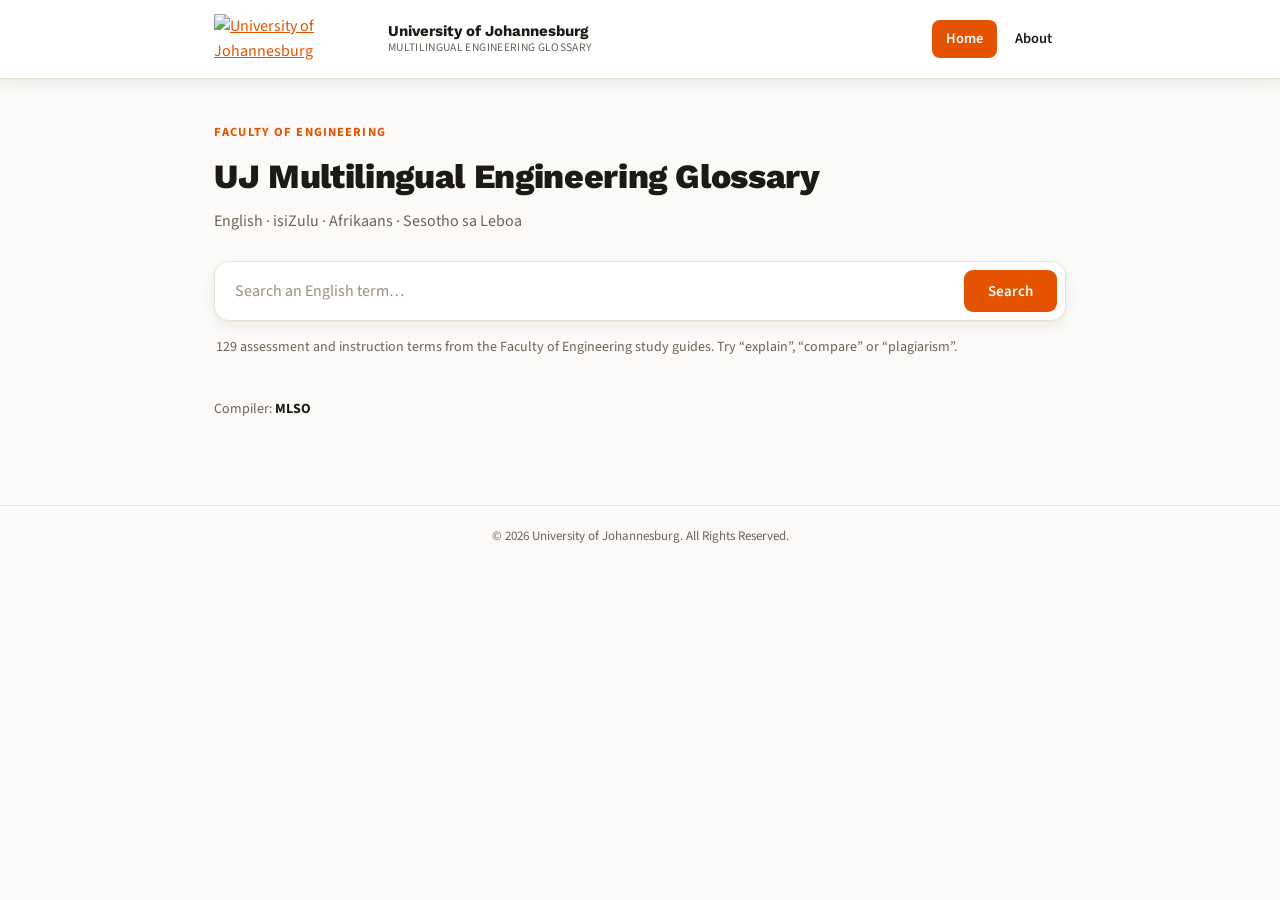
==== commit bf855801: "Add files via upload" ====
--- a/index.html
+++ b/index.html
@@ -3,7 +3,7 @@
 <head>
 <meta charset="utf-8">
 <meta name="viewport" content="width=device-width, initial-scale=1.0">
-<title>UJ Multilingual Research Dictionary</title>
+<title>UJ Multilingual Engineering Glossary</title>
 <link rel="stylesheet" href="style.css">
 </head>
 <body>
@@ -13,7 +13,7 @@
     <a href="index.html"><img src="https://www.uj.ac.za/wp-content/uploads/2021/09/university-of-johannesburg-logo.png" alt="University of Johannesburg"></a>
     <div class="brand-block">
       <span class="brand">University of Johannesburg</span>
-      <span class="brand-sub">Multilingual Research Dictionary</span>
+      <span class="brand-sub">Multilingual Engineering Glossary</span>
     </div>
     <nav>
       <a href="index.html" class="active">Home</a>
@@ -23,9 +23,9 @@
 </header>
 
 <main>
-  <div class="eyebrow">Faculty of Engineering &middot; Research Dictionary</div>
-  <h1>UJ Multilingual Research Dictionary</h1>
-  <p class="subtitle">English &middot; isiZulu &middot; isiXhosa &middot; Sepedi &middot; Sesotho</p>
+  <div class="eyebrow">Faculty of Engineering</div>
+  <h1>UJ Multilingual Engineering Glossary</h1>
+  <p class="subtitle">English &middot; isiZulu &middot; Afrikaans &middot; Sesotho sa Leboa</p>
 
   <form class="search-form" id="search-form">
     <input type="search" id="search-input" placeholder="Search an English term&hellip;" autocomplete="off">
@@ -36,19 +36,18 @@
 
   <div id="results"></div>
 
-  <p class="credit">Compiler: <strong>Professor Gugu Mazibuko</strong></p>
+  <p class="credit">Compiler: <strong>MLSO</strong></p>
 </main>
 
 <footer>&copy; 2026 University of Johannesburg. All Rights Reserved.</footer>
 
 <script>
-const DATA = {"meta": {"title": "UJ Engineering Study-Guide Glossary (MVP)", "source_languages": ["English"], "target_languages": ["isiZulu", "isiXhosa", "Sepedi", "Sesotho"], "sources": ["2025 CAD Learnerguide (CLEAN COPY - FINAL)", "Introduction to Engineering Design 1A Study Guide 2026 (CLEAN COPY - FINAL)", "Engineering Drawing 1A (EDRMIA) Study Guide 2025 (CLEAN COPY - FINAL)", "Graphical Communication GKM EEA1 Study Guide 2026 (CLEAN COPY - FINAL)"], "entry_count": 129}, "entries": [{"term_id": "copyright", "category": "Academic Policy Terms", "source": "Introduction to Engineering Design 1A Study Guide", "english": {"word": "Copyright", "pos": "noun", "definition": "The specific intellectual property right that an author acquires, in accordance with the Copyright Act, No. 98 of 1978, in respect of a protected work.", "example": "The photographs in the textbook are protected by copyright."}, "isizulu": {"word": "Ilungelo lokushicilela", "pos": "ibizo", "definition": "Ilungelo lomnini-mbhalo analo ngokomthetho i-Copyright Act, No. 98 ka-1978, mayelana nomsebenzi ovikelekile.", "example": "Izithombe ezisencwadini zivikelwe ilungelo lokushicilela."}, "isixhosa": {"word": "Ilungelo lokupapasha", "pos": "isibizo", "definition": "Ilungelo lomnini-mbhalo analo ngokomthetho i-Copyright Act, No. 98 ka-1978, malunga nomsebenzi okhuselekileyo.", "example": "Iifoto ezisencwadini zikhuselwe lilungelo lokupapasha."}, "sepedi": {"word": "Tokelo ya Kgatišo", "pos": "leina", "definition": "Tokelo ya bohwelo bja mongwadi yeo a e hwetšago go ya ka Molao wa Copyright Act, No. 98 wa 1978, mabapi le mošomo o šireleditšwego.", "example": "Diswantšho tša pukung di šireleditšwe ke tokelo ya kgatišo."}, "sesotho": {"word": "Tokelo ya Kgatiso", "pos": "lebitso", "definition": "Tokelo ya thepa ya kelello eo mongodi a e fumanang ho latela Molao wa Tokelo ya Kgatiso, No. 98 wa 1978, mabapi le mosebetsi o sirelelitsoeng.", "example": "Diswantso tse bukeng di sirelelitswe ke tokelo ya kgatiso."}}, {"term_id": "fair-dealing", "category": "Academic Policy Terms", "source": "Introduction to Engineering Design 1A Study Guide", "english": {"word": "Fair dealing", "pos": "noun", "definition": "Research or private study, criticism, or review of a copyrighted work, or reporting on current events in a periodical, provided the source of the work (and, where practicable, the author) is acknowledged.", "example": "Quoting a short passage for a book review is allowed under fair dealing."}, "isizulu": {"word": "Ukusetshenziswa okunobulungiswa", "pos": "ibizo", "definition": "Ucwaningo noma isifundo siqu, ukugxeka, noma ukubuyekeza umsebenzi ovikelwe ilungelo lokushicilela, noma ukubika ngezehlakalo zamanje ephephabhukwini, uma kuvezwa umthombo (nombhali uma kunokwenzeka).", "example": "Ukucaphuna isiqeshana esifushane encwadini yokubuyekeza kuvunyelwe ngaphansi kokusetshenziswa okunobulungiswa."}, "isixhosa": {"word": "Ukusetyenziswa okufanelekileyo", "pos": "isibizo", "definition": "Uphando okanye isifundo sabucala, ukugxeka, okanye uphengululo lomsebenzi okhuselweyo, okanye ukubika ngeziganeko zangoku kwiphephancwadi, xa umthombo (nombhali xa kunokwenzeka) uchazwa.", "example": "Ukucaphula icandelo elifutshane kuphengululo lwencwadi kuvumelekile phantsi kokusetyenziswa okufanelekileyo."}, "sepedi": {"word": "Tirišo e swanetšego", "pos": "leina", "definition": "Dinyakišišo goba thuto ya botee, tlhahlobo, goba tekolo ya mošomo o šireleditšwego, goba go bega ka ditiragalo tša bjale ka pukwaneng, ge mothopo (le mongwadi ge go kgonega) o utollwa.", "example": "Go tsopola karolo e kopana bukeng ya tekolo go a dumelelwa ka fase ga tirišo e swanetšego."}, "sesotho": {"word": "Tshebediso e nepahetseng", "pos": "lebitso", "definition": "Patlisiso kapa thuto ya botho, tlhahlobo ya mosebetsi o sirelelitsoeng, kapa ho tlaleha ditaba tsa hajoale koranteng, ha mohlodi (le mongodi ha ho kgonahala) o boleloa.", "example": "Ho qotsa karolo e khutshwane bukeng ya tlhahlobo ho a dumelloa tlas'a tshebediso e nepahetseng."}}, {"term_id": "plagiarism", "category": "Academic Policy Terms", "source": "Introduction to Engineering Design 1A Study Guide", "english": {"word": "Plagiarism", "pos": "noun", "definition": "The act of representing the ideas, writings, works or inventions of others as the fruits of one’s own original intellectual endeavours without adequately acknowledging the author or source.", "example": "Copying a paragraph from a website without a reference is plagiarism."}, "isizulu": {"word": "Ukweba imibono", "pos": "ibizo", "definition": "Isenzo sokuveza imibono, imibhalo, imisebenzi noma okuqanjiwe ngabanye njengomphumela womzamo wakho womqondo, ngaphandle kokuvuma umbhali noma umthombo ngokwanele.", "example": "Ukukopisha isigaba kusuka kuwebhusayithi ngaphandle kokubhala umthombo kuwukweba imibono."}, "isixhosa": {"word": "Ukubiwa kweengcinga", "pos": "isibizo", "definition": "Isenzo sokuveza iingcinga, imibhalo, imisebenzi okanye izinto eziqanjiweyo ngabanye njengeziphumo zomzamo wakho wengqondo, ngaphandle kokuvuma umbhali okanye umthombo ngokwaneleyo.", "example": "Ukukopa isiqendu kwiwebhusayithi ngaphandle kokubhala umthombo kukubiwa kweengcinga."}, "sepedi": {"word": "Bohodi bja megopolo", "pos": "leina", "definition": "Mokgwa wa go bontšha megopolo, dingwalo, mešomo goba dilo tše hlolwago ke batho ba bangwe bjalo ka mafelelo a boiteko bja gago bja monagano, ntle le go dumela mongwadi goba mothopo ka mo go swanetšego.", "example": "Go kopiša serapa go tšwa websaeteng ntle le go ngwala mothopo ke bohodi bja megopolo."}, "sesotho": {"word": "Bosholu ba menahano", "pos": "lebitso", "definition": "Ketso ya ho hlahisa maikutlo, dingolwa, mesebetsi kapa dintho tse qapiloeng ke batho ba bang jwalo ka sephetho sa boiteko ba hao ba kelello, ntle le ho bolela mongodi kapa mohlodi ka nepo.", "example": "Ho kopitsa serapa ho tswa webosaeteng ntle le ho ngola mohlodi ke bosholu ba menahano."}}, {"term_id": "apply", "category": "Assessment Action Words", "source": "Engineering Drawing 1A Study Guide", "english": {"word": "Apply", "pos": "verb", "definition": "Put to practical use or make use of a relevant equation or law.", "example": "Apply the formula to calculate the beam's deflection."}, "isizulu": {"word": "Sebenzisa", "pos": "isenzo", "definition": "Sebenzisa ngendlela esebenzayo noma usebenzise ifomula noma umthetho ofanele.", "example": "Sebenzisa ifomula ukubala ukugoba kwebhimu."}, "isixhosa": {"word": "Sebenzisa", "pos": "isenzi", "definition": "Sebenzisa ngendlela esebenzayo okanye usebenzise ifomula okanye umthetho ofanelekileyo.", "example": "Sebenzisa ifomula ukubala ukugoba kwebhimu."}, "sepedi": {"word": "Diriša", "pos": "lediri", "definition": "Diriša ka tsela ya go šoma goba diriša foromo goba molao o swanetšego.", "example": "Diriša foromo go bala go kobega ga bimi."}, "sesotho": {"word": "Sebedisa", "pos": "leetsi", "definition": "Sebedisa ka tsela e sebetsang kapa sebedisa fomo kapa molao o loketseng.", "example": "Sebedisa fomo ho bala ho kgoba ha bime."}}, {"term_id": "calculate", "category": "Assessment Action Words", "source": "Engineering Drawing 1A Study Guide", "english": {"word": "Calculate", "pos": "verb", "definition": "Determine the value, using formulae or specific calculation methods.", "example": "Calculate the total load acting on the column."}, "isizulu": {"word": "Bala", "pos": "isenzo", "definition": "Thola inani usebenzisa amafomula noma izindlela ezithile zokubala.", "example": "Bala isisindo esiphelele esisebenza ensikeni."}, "isixhosa": {"word": "Bala", "pos": "isenzi", "definition": "Fumana inani usebenzisa iifomula okanye iindlela ezithile zokubala.", "example": "Bala umthwalo opheleleyo osebenza kwintsika."}, "sepedi": {"word": "Bala", "pos": "lediri", "definition": "Hwetša boleng ka go diriša diforomo goba mekgwa ye itšego ya go bala.", "example": "Bala boima bjohle bjo šomago godimo ga kholomo."}, "sesotho": {"word": "Bala", "pos": "leetsi", "definition": "Fumana boleng ka ho sebedisa lifomo kapa mekgwa e itseng ya ho bala.", "example": "Bala boima kaofela bo sebetsang holim'a kholomo."}}, {"term_id": "classify", "category": "Assessment Action Words", "source": "Engineering Drawing 1A Study Guide", "english": {"word": "Classify", "pos": "verb", "definition": "Group concepts or subjects together based on certain characteristics or commonalities.", "example": "Classify the materials according to their strength."}, "isizulu": {"word": "Hlukanisa ngohlobo", "pos": "isenzo", "definition": "Hlanganisa imiqondo noma izihloko ndawonye ngokususela ezimpawini ezithile noma okufananayo.", "example": "Hlukanisa izinto ngokususela emandleni azo."}, "isixhosa": {"word": "Hlela ngohlobo", "pos": "isenzi", "definition": "Dibanisa iingcamango okanye imibandela ngokusekelwe kwiimpawu ezithile okanye izinto ezifanayo.", "example": "Hlela izinto ngokwamandla azo."}, "sepedi": {"word": "Hlopha", "pos": "lediri", "definition": "Kopanya dikgopolo goba dihlogo mmogo go ya ka dika tše itšego goba tše swanago.", "example": "Hlopha didirišwa go ya ka matla a tšona."}, "sesotho": {"word": "Hlophisa", "pos": "leetsi", "definition": "Kopanya mehopolo kapa dihlooho hammoho ho latela dintlha tse itseng kapa tse tshwanang.", "example": "Hlophisa dilotho ho latela matla a tsona."}}, {"term_id": "compare", "category": "Assessment Action Words", "source": "Engineering Drawing 1A Study Guide", "english": {"word": "Compare", "pos": "verb", "definition": "Point out the similarities and differences between objects or points of view.  The word contrast can also be used.", "example": "Compare the two design options before choosing one."}, "isizulu": {"word": "Qhathanisa", "pos": "isenzo", "definition": "Veza ukufana nomehluko phakathi kwezinto noma imibono. Igama elithi 'qhathanisa' nalo lingasetshenziswa.", "example": "Qhathanisa izinketho ezimbili zomklamo ngaphambi kokukhetha eyodwa."}, "isixhosa": {"word": "Thelekisa", "pos": "isenzi", "definition": "Bonisa ukufana nomahluko phakathi kwezinto okanye iimbono. Igama elithi 'thelekisa' nalo linokusetyenziswa.", "example": "Thelekisa iinketho ezimbini zoyilo ngaphambi kokukhetha enye."}, "sepedi": {"word": "Bapetša", "pos": "lediri", "definition": "Bontšha go swana le go fapana magareng ga dilo goba dikgopolo. Lentšu 'bapetša' le lona le ka dirišwa.", "example": "Bapetša dikgetho tše pedi tša moralo pele ga o kgetha e tee."}, "sesotho": {"word": "Bapisa", "pos": "leetsi", "definition": "Bontsha ho tshwana le ho fapana pakeng tsa lintho kapa mehopolo. Lentswe 'bapisa' le lona le ka sebediswa.", "example": "Bapisa dikgetho tse pedi tsa moralo pele ho kgethwa e nngwe."}}, {"term_id": "convert", "category": "Assessment Action Words", "source": "Engineering Drawing 1A Study Guide", "english": {"word": "Convert", "pos": "verb", "definition": "Transform a quantity expressed in one unit to a quantity expressed in another unit.", "example": "Convert the measurement from millimetres to metres."}, "isizulu": {"word": "Guqula", "pos": "isenzo", "definition": "Guqula inani elivezwe ngesilinganiso esithile libe yinani elivezwa ngesinye isilinganiso.", "example": "Guqula isilinganiso kusuka kumamilimitha kuye kumamitha."}, "isixhosa": {"word": "Guqula", "pos": "isenzi", "definition": "Guqula ubungakanani obuchazwe ngomlinganiselo othile bube bubungakanani obuchazwa ngomnye umlinganiselo.", "example": "Guqula umlinganiselo usuka kwiimilimitha uye kwiimitha."}, "sepedi": {"word": "Fetoša", "pos": "lediri", "definition": "Fetoša bontši bjo hlalositšwego ka tekanyo e itšego go ba bontši bjo hlalosetšwego ka tekanyo e nngwe.", "example": "Fetoša tekanyo go tšwa go dimilimithara go ya go dimithara."}, "sesotho": {"word": "Fetola", "pos": "leetsi", "definition": "Fetola bongata bo hlalositsweng ka tekanyo e itseng hore e be bongata bo hlalosetsweng ka tekanyo e nngwe.", "example": "Fetola tekanyo ho tloha ho dimilimithara ho ya ho dimithara."}}, {"term_id": "define", "category": "Assessment Action Words", "source": "Engineering Drawing 1A Study Guide", "english": {"word": "Define", "pos": "verb", "definition": "Give a short and clear description of a term or concept.", "example": "Define the term 'tolerance' as used in engineering drawing."}, "isizulu": {"word": "Chaza", "pos": "isenzo", "definition": "Nikeza incazelo emfushane neqondile yegama noma umqondo.", "example": "Chaza igama elithi 'ukubekezelela' njengoba lisetshenziswa emdwebeni wobunjiniyela."}, "isixhosa": {"word": "Chaza", "pos": "isenzi", "definition": "Nikeza inkcazo emfutshane necacileyo yegama okanye ingcamango.", "example": "Chaza igama elithi 'ukunyamezela' njengoko lisetyenziswa kumzobo wobunjineli."}, "sepedi": {"word": "Hlaloša", "pos": "lediri", "definition": "Fana ka tlhaloso e kopana le e utollwago ya lentšu goba kgopolo.", "example": "Hlaloša lentšu 'tolerance' kamoo le dirišwago ka gona thalong ya boetšenjiniere."}, "sesotho": {"word": "Hlalosa", "pos": "leetsi", "definition": "Fana ka tlhaloso e khutshwane le e hlakileng ya lentswe kapa mohopolo.", "example": "Hlalosa lentswe 'tolerance' kamoo le sebediswang ka teng thekong ya boenjiniere."}}, {"term_id": "demonstrate", "category": "Assessment Action Words", "source": "Engineering Drawing 1A Study Guide", "english": {"word": "Demonstrate", "pos": "verb", "definition": "Show clearly/prove/make clear by reasoning or evidence. Illustrate and explain, especially with many examples.", "example": "Demonstrate how the pulley system reduces effort."}, "isizulu": {"word": "Bonisa", "pos": "isenzo", "definition": "Bonisa ngokucacile/fakazela ngokucabangela noma ubufakazi. Chaza kahle, ikakhulukazi ngezibonelo eziningi.", "example": "Bonisa ukuthi uhlelo lwesondo luncipisa kanjani umzamo."}, "isixhosa": {"word": "Bonisa", "pos": "isenzi", "definition": "Bonisa ngokucacileyo/ngqina ngengcinga okanye ubungqina. Cacisa kakuhle, ngokukodwa ngemizekelo emininzi.", "example": "Bonisa indlela indlela yesondo enciphisa ngayo umzamo."}, "sepedi": {"word": "Bontšha", "pos": "lediri", "definition": "Bontšha ka mo go utollwago/hlatsela ka go akanya goba bohlatse. Hlaloša gabotse, kudu ka mehlala e mentši.", "example": "Bontšha kamoo tshepedišo ya phuli e fokotšago boiteko ka gona."}, "sesotho": {"word": "Bontsha", "pos": "leetsi", "definition": "Bontsha ka ho hlaka/netefatsa ka ho nahana kapa bopaki. Hlalosa hantle, haholo ka mehlala e mengata.", "example": "Bontsha kamoo sistimi ya poli e fokotsang boiteko ka teng."}}, {"term_id": "derive", "category": "Assessment Action Words", "source": "Engineering Drawing 1A Study Guide", "english": {"word": "Derive", "pos": "verb", "definition": "Deduce or infer something from the given information.", "example": "Derive the equation for the moment of inertia."}, "isizulu": {"word": "Thola kusukela ku-", "pos": "isenzo", "definition": "Thola noma phetha ngokususela olwazini olunikeziwe.", "example": "Thola isibalo somzuzu wokungashintshi."}, "isixhosa": {"word": "Fumana kususela ku-", "pos": "isenzi", "definition": "Fumana okanye qikelele into ngokususela kulwazi olunikiweyo.", "example": "Fumana isixhobo sokubala umzuzu wokungaguquki."}, "sepedi": {"word": "Hwetša go tšwa go", "pos": "lediri", "definition": "Hwetša goba phetha selo go tšwa go tshedimošo ye e filwego.", "example": "Hwetša tekanyo ya nako ya go se fetoge."}, "sesotho": {"word": "Fumana ho tswa ho", "pos": "leetsi", "definition": "Fumana kapa etsa qeto ho latela tlhahisoleseding e fanweng.", "example": "Fumana equation ya moment of inertia."}}, {"term_id": "describe", "category": "Assessment Action Words", "source": "Engineering Drawing 1A Study Guide", "english": {"word": "Describe", "pos": "verb", "definition": "Explain in detail how a process works or how a subject appears. You need not comment on the process or the subject, or give your own point of view.", "example": "Describe the steps followed in the design process."}, "isizulu": {"word": "Landisa", "pos": "isenzo", "definition": "Chaza ngokugcwele ukuthi inqubo isebenza kanjani noma isihloko sibonakala kanjani. Awudingi ukuphawula noma unikeze umbono wakho.", "example": "Chaza izinyathelo ezilandelwayo enqubweni yomklamo."}, "isixhosa": {"word": "Cacisa", "pos": "isenzi", "definition": "Cacisa ngokubanzi indlela inkqubo esebenza ngayo okanye indlela umbandela obonakala ngayo. Awufuni ukuphawula okanye unikeze uluvo lwakho.", "example": "Cacisa amanyathelo alandelwayo kwinkqubo yoyilo."}, "sepedi": {"word": "Hlalosa ka botlalo", "pos": "lediri", "definition": "Hlaloša ka botlalo kamoo tshepedišo e šomago ka gona goba kamoo taba e lego ka gona. Ga go nyakege go fana ka maikutlo a gago.", "example": "Hlaloša mehato ye e latetšwego tshepedišong ya moralo."}, "sesotho": {"word": "Hlalosa ka botlalo", "pos": "leetsi", "definition": "Hlalosa ka botlalo kamoo mokgwatshebetso o sebetsang ka teng kapa kamoo taba e shebahalang ka teng. Ha ho hlokahale ho fana ka maikutlo.", "example": "Hlalosa mehato e latetsweng mokgwatshebetsong wa moralo."}}, {"term_id": "differentiate", "category": "Assessment Action Words", "source": "Engineering Drawing 1A Study Guide", "english": {"word": "Differentiate", "pos": "verb", "definition": "Find differences between objects or statements.", "example": "Differentiate between stress and strain."}, "isizulu": {"word": "Hlukanisa", "pos": "isenzo", "definition": "Thola imiyaluko phakathi kwezinto noma amazwi asho okuthile.", "example": "Thola umehluko phakathi kokucindezela nokuqhutshwa."}, "isixhosa": {"word": "Yahlula", "pos": "isenzi", "definition": "Fumana imahluko phakathi kwezinto okanye iingxelo.", "example": "Fumana umahluko phakathi kwe-stress kunye ne-strain."}, "sepedi": {"word": "Fapantšha", "pos": "lediri", "definition": "Hwetša diphapano magareng ga dilo goba dipolelo.", "example": "Hwetša phapano magareng ga stress le strain."}, "sesotho": {"word": "Fapanya", "pos": "leetsi", "definition": "Fumana diphapang pakeng tsa dintho kapa dipolelo.", "example": "Fumana phapang pakeng tsa stress le strain."}}, {"term_id": "discuss", "category": "Assessment Action Words", "source": "Engineering Drawing 1A Study Guide", "english": {"word": "Discuss", "pos": "verb", "definition": "Explain terms or concepts in your own words. Give comments or give your \nown point of view.", "example": "Discuss the advantages of using AutoCAD for drafting."}, "isizulu": {"word": "Xoxa", "pos": "isenzo", "definition": "Chaza amagama noma imicabango ngamazwi akho siqu. Nikeza umbono wakho.", "example": "Xoxa ngezinzuzo zokusebenzisa i-AutoCAD ekudwebeni."}, "isixhosa": {"word": "Xoxa", "pos": "isenzi", "definition": "Cacisa amagama okanye iingcamango ngamazwi akho. Nikeza uluvo lwakho.", "example": "Xoxa ngeenzuzo zokusebenzisa i-AutoCAD ekuzobeni."}, "sepedi": {"word": "Ahla-ahla", "pos": "lediri", "definition": "Hlaloša mantšu goba dikgopolo ka mantšu a gago. Fana ka maikutlo a gago.", "example": "Ahla-ahla mehola ya go diriša AutoCAD go thala."}, "sesotho": {"word": "Tlotla ka", "pos": "leetsi", "definition": "Hlalosa mantswe kapa mehopolo ka mantswe a hao. Fana ka maikutlo a hao.", "example": "Tlotla ka melemo ya ho sebedisa AutoCAD ho taka."}}, {"term_id": "distinguish", "category": "Assessment Action Words", "source": "Engineering Drawing 1A Study Guide", "english": {"word": "Distinguish", "pos": "verb", "definition": "Write down the differences between subjects or concepts.", "example": "Distinguish between a first-angle and third-angle projection."}, "isizulu": {"word": "Bona umehluko", "pos": "isenzo", "definition": "Bhala phansi imiyaluko phakathi kwezihloko noma imibono.", "example": "Bhala umehluko phakathi kwe-projection yengosi yokuqala neyesithathu."}, "isixhosa": {"word": "Yahlula", "pos": "isenzi", "definition": "Bhala phantsi imahluko phakathi kwemibandela okanye iingcamango.", "example": "Bhala umahluko phakathi kwe-projection yengoni yokuqala neyesithathu."}, "sepedi": {"word": "Lemoga phapano", "pos": "lediri", "definition": "Ngwala diphapano magareng ga dihlogo goba dikgopolo.", "example": "Ngwala phapano magareng ga projection ya kgokelo ya pele le ya boraro."}, "sesotho": {"word": "Hlokomela phapang", "pos": "leetsi", "definition": "Ngola diphapang pakeng tsa dihlooho kapa mehopolo.", "example": "Ngola phapang pakeng tsa projection ya angele ya pele le ya boraro."}}, {"term_id": "draw", "category": "Assessment Action Words", "source": "Engineering Drawing 1A Study Guide", "english": {"word": "Draw", "pos": "verb", "definition": "Create a drawing, diagram or representation of a subject or concept.", "example": "Draw a labelled diagram of the assembly."}, "isizulu": {"word": "Dweba", "pos": "isenzo", "definition": "Dala umdwebo, ishadi noma isibonakaliso sesihloko noma umbono.", "example": "Dweba ishadi elinamagama lokuhlanganiswa."}, "isixhosa": {"word": "Zoba", "pos": "isenzi", "definition": "Yenza umzobo, ishedyuli okanye umfanekiso wombandela okanye ingcamango.", "example": "Zoba umzobo onamagama wendlela yokudibanisa."}, "sepedi": {"word": "Thala", "pos": "lediri", "definition": "Dira setshwantšho, tshadi goba tshwantšho ya taba goba kgopolo.", "example": "Thala tshwantšho ye e nago le maina ya kopanyo."}, "sesotho": {"word": "Taka", "pos": "leetsi", "definition": "Etsa setshwantsho, tshate kapa setshwantsho sa taba kapa mohopolo.", "example": "Taka setshwantsho se nang le mabitso sa kopano."}}, {"term_id": "explain", "category": "Assessment Action Words", "source": "Engineering Drawing 1A Study Guide", "english": {"word": "Explain", "pos": "verb", "definition": "Write about the subject in your own words. Clarify or give reasons – it may be useful to use examples or illustrations. You must prove that you understand the content.", "example": "Explain why the factor of safety is important."}, "isizulu": {"word": "Chaza", "pos": "isenzo", "definition": "Bhala ngesihloko ngamazwi akho. Cacisa noma unikeze izizathu – kungaba usizo ukusebenzisa izibonelo. Kufanele ufakazele ukuthi uyaqonda.", "example": "Chaza ukuthi kubalulekile ngani ifekthri yokuphepha."}, "isixhosa": {"word": "Cacisa", "pos": "isenzi", "definition": "Bhala ngombandela ngamazwi akho. Cacisa okanye unikeze izizathu – kunokuba luncedo ukusebenzisa imizekelo. Kufuneka ungqine ukuba uyayiqonda imixholo.", "example": "Cacisa ukuba kutheni i-factor of safety ibalulekile."}, "sepedi": {"word": "Hlaloša", "pos": "lediri", "definition": "Ngwala ka taba ka mantšu a gago. Hlaloša goba fana ka mabaka – go ka thuša go diriša mehlala. O swanetše go hlatsela gore o a kwešiša.", "example": "Hlaloša gore ke ka baka la eng factor of safety e le bohlokwa."}, "sesotho": {"word": "Hlalosa", "pos": "leetsi", "definition": "Ngola ka taba ka mantswe a hao. Hlalosa kapa fana ka mabaka – ho ka thusa ho sebedisa mehlala. O tlameha ho netefatsa hore o a utlwisisa.", "example": "Hlalosa hore na factor of safety e bohlokwa hobaneng."}}, {"term_id": "formulate", "category": "Assessment Action Words", "source": "Engineering Drawing 1A Study Guide", "english": {"word": "Formulate", "pos": "verb", "definition": "Express in a concise, systematic way.", "example": "Formulate a plan to complete the design project."}, "isizulu": {"word": "Akha umbono", "pos": "isenzo", "definition": "Veza ngendlela emfushane, ehlelekile.", "example": "Akha uhlelo lokuqedela iphrojekthi yomklamo."}, "isixhosa": {"word": "Akha", "pos": "isenzi", "definition": "Chaza ngendlela emfutshane, ecwangcisiweyo.", "example": "Akha isicwangciso sokugqiba iprojekthi yoyilo."}, "sepedi": {"word": "Hlama", "pos": "lediri", "definition": "Hlalosa ka tsela e kopana, e rulagantšwego.", "example": "Hlama leano la go phetha porojeke ya moralo."}, "sesotho": {"word": "Theha", "pos": "leetsi", "definition": "Hlalosa ka tsela e khutshwane, e hlophisitsweng.", "example": "Theha leano la ho phethela porojeke ya moralo."}}, {"term_id": "identify", "category": "Assessment Action Words", "source": "Engineering Drawing 1A Study Guide", "english": {"word": "Identify", "pos": "verb", "definition": "Establish the identity or recognise a process.", "example": "Identify the forces acting on the free body diagram."}, "isizulu": {"word": "Khomba", "pos": "isenzo", "definition": "Thola noma bona inqubo.", "example": "Khomba amandla asebenza kushadi lomzimba okhululekile."}, "isixhosa": {"word": "Chonga", "pos": "isenzi", "definition": "Chonga okanye qaphela inkqubo.", "example": "Chonga amandla asebenza kwishedyuli yomzimba okhululekileyo."}, "sepedi": {"word": "Lemoga", "pos": "lediri", "definition": "Lemoga goba hwetša tshepedišo.", "example": "Lemoga matla a šomago tshwantšhong ya mmele o lokologilego."}, "sesotho": {"word": "Hlwaya", "pos": "leetsi", "definition": "Hlwaya kapa lemoha mokgwatshebetso.", "example": "Hlwaya matla a sebetsang setshwantshong sa 'mele o lokolohileng."}}, {"term_id": "illustrate", "category": "Assessment Action Words", "source": "Engineering Drawing 1A Study Guide", "english": {"word": "Illustrate", "pos": "verb", "definition": "Explain by means of detailed descriptions and drawings.", "example": "Illustrate your answer with a sketch."}, "isizulu": {"word": "Veza ngemifanekiso", "pos": "isenzo", "definition": "Chaza ngezincazelo ezigcwele nangemidwebo.", "example": "Veza impendulo yakho ngomdwebo omfushane."}, "isixhosa": {"word": "Bonisa ngemizekelo", "pos": "isenzi", "definition": "Cacisa ngeenkcazo ezibanzi kunye nemizobo.", "example": "Bonisa impendulo yakho ngomzobo omfutshane."}, "sepedi": {"word": "Bontšha ka mehlala", "pos": "lediri", "definition": "Hlaloša ka ditlhalošo tše di feletšego le diswantšho.", "example": "Bontšha karabo ya gago ka setshwantshwana."}, "sesotho": {"word": "Bontsha ka mehlala", "pos": "leetsi", "definition": "Hlalosa ka ditlhaloso tse felletseng le ditshwantsho.", "example": "Bontsha karabo ya hao ka setshwantsho se seng."}}, {"term_id": "interpret", "category": "Assessment Action Words", "source": "Engineering Drawing 1A Study Guide", "english": {"word": "Interpret", "pos": "verb", "definition": "Explain or clarify the meaning of a concept/value.", "example": "Interpret the results shown in the graph."}, "isizulu": {"word": "Chaza incazelo", "pos": "isenzo", "definition": "Chaza noma cacisa incazelo yombono noma inani.", "example": "Chaza imiphumela eboniswe ohlwini lwezibalo."}, "isixhosa": {"word": "Tolika", "pos": "isenzi", "definition": "Cacisa okanye chaza intsingiselo yengcamango okanye ixabiso.", "example": "Tolika iziphumo eziboniswe kwigrafu."}, "sepedi": {"word": "Hlathollo", "pos": "lediri", "definition": "Hlaloša goba hlathollo bokgopolo bja kgopolo goba boleng.", "example": "Hlathollo dipoelo tše di bontšhwago kerafong."}, "sesotho": {"word": "Toloka", "pos": "leetsi", "definition": "Hlalosa kapa hlakise moelelo wa mohopolo kapa boleng.", "example": "Toloka diphetho tse bontshitsweng kerafong."}}, {"term_id": "list", "category": "Assessment Action Words", "source": "Engineering Drawing 1A Study Guide", "english": {"word": "List", "pos": "verb", "definition": "Briefly write down the facts or main points.", "example": "List the tools required for the practical."}, "isizulu": {"word": "Bala uhlu", "pos": "isenzo", "definition": "Bhala uhlu olufushane lwamaqiniso noma amaphuzu asemqoka.", "example": "Bala uhlu lwamathuluzi adingekayo ekusebenzeni."}, "isixhosa": {"word": "Dwelisa", "pos": "isenzi", "definition": "Bhala uluhlu olufutshane lwamanyaniso okanye amanqaku aphambili.", "example": "Dwelisa izixhobo ezifunekayo kwipraktikhali."}, "sepedi": {"word": "Thala lenaneo", "pos": "lediri", "definition": "Ngwala lenaneo le le kopana la ditaba goba dintlha tše bohlokwa.", "example": "Thala lenaneo la didirišwa tše di nyakegago praktikaleng."}, "sesotho": {"word": "Thathanya", "pos": "leetsi", "definition": "Ngola lethathanyo le lekgutshwane la dintlha tsa bohlokwa.", "example": "Thathanya disebediswa tse hlokahalang praktikaleng."}}, {"term_id": "motivate", "category": "Assessment Action Words", "source": "Engineering Drawing 1A Study Guide", "english": {"word": "Motivate", "pos": "verb", "definition": "Give reason(s) for your answer.", "example": "Motivate your choice of material for the bracket."}, "isizulu": {"word": "Nikeza izizathu", "pos": "isenzo", "definition": "Nikeza isizathu/izizathu zempendulo yakho.", "example": "Nikeza isizathu sokukhetha kwakho into yokusebenza ye-bracket."}, "isixhosa": {"word": "Nikeza izizathu", "pos": "isenzi", "definition": "Nikeza isizathu/izizathu zempendulo yakho.", "example": "Nikeza isizathu sokukhetha kwakho isixhobo se-bracket."}, "sepedi": {"word": "Fana ka mabaka", "pos": "lediri", "definition": "Fana ka lebaka/mabaka a karabo ya gago.", "example": "Fana ka lebaka la kgetho ya gago ya materiale ya bracket."}, "sesotho": {"word": "Fana ka mabaka", "pos": "leetsi", "definition": "Fana ka lebaka/mabaka a karabo ya hao.", "example": "Fana ka lebaka la kgetho ya hao ya thepa ya bracket."}}, {"term_id": "name", "category": "Assessment Action Words", "source": "Engineering Drawing 1A Study Guide", "english": {"word": "Name", "pos": "verb", "definition": "Briefly write down the facts or main points.", "example": "Name the parts labelled A to D in the diagram."}, "isizulu": {"word": "Qamba igama", "pos": "isenzo", "definition": "Qamba noma uveze indawo noma inqubo.", "example": "Qamba izingxenye ezinamagama A kuya ku-D eshadini."}, "isixhosa": {"word": "Bhengeza igama", "pos": "isenzi", "definition": "Bhengeza okanye uchaze indawo okanye inkqubo.", "example": "Bhengeza iinxalenye ezinamagama u-A ukuya ku-D kwishedyuli."}, "sepedi": {"word": "Reetša", "pos": "lediri", "definition": "Reetša goba hlalosa lefelo goba tshepedišo.", "example": "Reetša dikarolo tše di nago le maina A go ya go D tshwantšhong."}, "sesotho": {"word": "Reha", "pos": "leetsi", "definition": "Reha kapa hlalosa sebaka kapa mokgwatshebetso.", "example": "Reha dikarolo tse nang le mabitso A ho ya ho D setshwantshong."}}, {"term_id": "organise", "category": "Assessment Action Words", "source": "Engineering Drawing 1A Study Guide", "english": {"word": "Organise", "pos": "verb", "definition": "Arrange data according to certain criteria.", "example": "Organise your report under clear headings."}, "isizulu": {"word": "Hlela", "pos": "isenzo", "definition": "Hlela idatha ngokususela ezindingeni ezithile.", "example": "Hlela umbiko wakho ngaphansi kwezihloko ezicacile."}, "isixhosa": {"word": "Ceba", "pos": "isenzi", "definition": "Ceba idata ngokwemiqathango ethile.", "example": "Ceba ingxelo yakho phantsi kwemixholo ecacileyo."}, "sepedi": {"word": "Rulaganya", "pos": "lediri", "definition": "Rulaganya datha go ya ka dikriteria tše itšego.", "example": "Rulaganya pego ya gago ka fase ga dihlogo tše di utollwago."}, "sesotho": {"word": "Hlophisa", "pos": "leetsi", "definition": "Hlophisa data ho ya ka dikriteria tse itseng.", "example": "Hlophisa tlaleho ya hao tlasa dihlooho tse hlakileng."}}, {"term_id": "predict", "category": "Assessment Action Words", "source": "Engineering Drawing 1A Study Guide", "english": {"word": "Predict", "pos": "verb", "definition": "Use the facts available to derive an outcome.", "example": "Predict what will happen if the load is doubled."}, "isizulu": {"word": "Bikezela", "pos": "isenzo", "definition": "Sebenzisa amaqiniso akhona ukuze uthole umphumela.", "example": "Bikezela okuzokwenzeka uma isisindo siphindwa kabili."}, "isixhosa": {"word": "Qikelela", "pos": "isenzi", "definition": "Sebenzisa amanyaniso akhoyo ukufumana umphumo.", "example": "Qikelela okuya kwenzeka xa umthwalo uphindwe kabini."}, "sepedi": {"word": "Bolela e sešo ya direga", "pos": "lediri", "definition": "Diriša ditaba tše lego gona go hwetša mafelelo.", "example": "Bolela se se tlago direga ge boima bo mengwa gabedi."}, "sesotho": {"word": "Bolela pele", "pos": "leetsi", "definition": "Sebedisa linnete tse teng ho fumana sephetho.", "example": "Bolela pele se tla etsahala ha boima bo mengwa habedi."}}, {"term_id": "relate", "category": "Assessment Action Words", "source": "Engineering Drawing 1A Study Guide", "english": {"word": "Relate", "pos": "verb", "definition": "Show the relation/connection of entities, how the concepts can be linked.", "example": "Relate the theory to the practical experiment."}, "isizulu": {"word": "Xhumanisa", "pos": "isenzo", "definition": "Veza ubudlelwane/uxhumano lwezinto, ukuthi imibono ingaxhunyaniswa kanjani.", "example": "Xhumanisa ithiyori nokuhlolwa okusebenzayo."}, "isixhosa": {"word": "Nxulumanisa", "pos": "isenzi", "definition": "Bonisa ubudlelwane phakathi kwezinto, indlela iingcamango ezinokudityaniswa ngayo.", "example": "Nxulumanisa ithiyori kunye novavanyo lwenzululwazi."}, "sepedi": {"word": "Kgokaganya", "pos": "lediri", "definition": "Bontšha tswalano magareng ga dilo, kamoo dikgopolo di kago kgokaganywa ka gona.", "example": "Kgokaganya teori le teko ya praktikale."}, "sesotho": {"word": "Amahanya", "pos": "leetsi", "definition": "Bontsha kamano pakeng tsa dintho, kamoo mehopolo e ka amahanngwang ka teng.", "example": "Amahanya teori le tlhahlobo ya praktikale."}}, {"term_id": "solve", "category": "Assessment Action Words", "source": "Engineering Drawing 1A Study Guide", "english": {"word": "Solve", "pos": "verb", "definition": "Find an answer by using critical thinking and/or calculations.", "example": "Solve for the unknown reaction forces."}, "isizulu": {"word": "Xazulula", "pos": "isenzo", "definition": "Thola impendulo ngokusebenzisa ukucabanga okujulile no/noma ukubala.", "example": "Xazulula amandla okusabela angaziwa."}, "isixhosa": {"word": "Sombulula", "pos": "isenzi", "definition": "Fumana impendulo ngokusebenzisa ukucinga okunzulu okanye ukubala.", "example": "Sombulula amandla empendulo angaziwayo."}, "sepedi": {"word": "Rarolla", "pos": "lediri", "definition": "Hwetša karabo ka go diriša monagano o tseneletšego le/goba dipalo.", "example": "Rarolla matla a karabo a sa tsebjwego."}, "sesotho": {"word": "Rarolla", "pos": "leetsi", "definition": "Fumana karabo ka ho sebedisa monahano o tebileng le/kapa dipalo.", "example": "Rarolla matla a karabo a sa tsejweng."}}, {"term_id": "summarise", "category": "Assessment Action Words", "source": "Engineering Drawing 1A Study Guide", "english": {"word": "Summarise", "pos": "verb", "definition": "Briefly state/list/write down only the most important details/facts.", "example": "Summarise the main findings of your investigation."}, "isizulu": {"word": "Fingqa", "pos": "isenzo", "definition": "Bhala ngokufushane kuphela imininingwane noma amaqiniso abaluleke kakhulu.", "example": "Fingqa okutholakele okuyinhloko kophenyo lwakho."}, "isixhosa": {"word": "Shwankathela", "pos": "isenzi", "definition": "Bhala ngokufutshane kuphela iinkcukacha okanye amanyaniso abaluleke kakhulu.", "example": "Shwankathela okufunyenwe okuyintloko kuphando lwakho."}, "sepedi": {"word": "Akaretša", "pos": "lediri", "definition": "Ngwala ka bokopana feela dintlha goba ditaba tše bohlokwa kudu.", "example": "Akaretša diphihlelo tše kgolo tša dinyakišišo tša gago."}, "sesotho": {"word": "Akaretsa", "pos": "leetsi", "definition": "Ngola ka bokgutshwane feela dintlha kapa dintlha tse bohlokwa haholo.", "example": "Akaretsa diphumano tsa bohlokwa tsa phuputso ya hao."}}, {"term_id": "understand", "category": "Assessment Action Words", "source": "Engineering Drawing 1A Study Guide", "english": {"word": "Understand", "pos": "verb", "definition": "Show insight into or know the meaning/nature of a concept or term; to comprehend.", "example": "Understand the assumptions behind the calculation."}, "isizulu": {"word": "Qonda", "pos": "isenzo", "definition": "Bonisa ukuqonda noma wazi incazelo/uhlobo lombono noma igama; ukuqonda.", "example": "Qonda izinto ezicatshangelwa ngemuva kwesibalo."}, "isixhosa": {"word": "Qonda", "pos": "isenzi", "definition": "Bonisa ukuqonda okanye wazi intsingiselo/uhlobo lwengcamango okanye igama; ukuqonda.", "example": "Qonda izinto ezicingelwayo emva kwesibalo."}, "sepedi": {"word": "Kwešiša", "pos": "lediri", "definition": "Bontšha kwešišo goba tseba bokgopolo/mohuta wa kgopolo goba lentšu; go kwešiša.", "example": "Kwešiša dintlha tšeo di akantšwego ka morago ga sebalo."}, "sesotho": {"word": "Utlwisisa", "pos": "leetsi", "definition": "Bontsha kutlwisiso kapa tseba moelelo/mofuta wa mohopolo kapa lentswe; ho utlwisisa.", "example": "Utlwisisa dintlha tse nahanwang kamora sebali."}}, {"term_id": "state-how", "category": "Bloom's Taxonomy – I. Remembering", "source": "CAD Learner Guide / Graphical Communication Study Guide", "english": {"word": "(State) How", "pos": "verb", "definition": "(I. Remembering level) Exhibit memory of previously learned material by recalling facts, terms, basic concepts, and answers.", "example": ""}, "isizulu": {"word": "Kanjani", "pos": "isenzo", "definition": "Bonisa inkumbulo yezinto ezifundwe ngaphambilini ngokukhumbula amaqiniso, amagama, imiqondo eyisisekelo, nezimpendulo.", "example": ""}, "isixhosa": {"word": "Njani", "pos": "isenzi", "definition": "Bonisa inkumbulo yezinto ezifundwe ngaphambili ngokukhumbula amanyaniso, amagama, iingcamango eziyisiseko, neempendulo.", "example": ""}, "sepedi": {"word": "Bjang", "pos": "lediri", "definition": "Bontšha kgopolo ya dilo tše ithutilwego pele ka go gopola ditaba tša nnete, mantšu, dikgopolo tša motheo, le dikarabo.", "example": ""}, "sesotho": {"word": "Jwang", "pos": "leetsi", "definition": "Bontsha mohopolo wa lintho tse ithutilweng pele ka ho hopola linnete, mantswe, mehopolo ya motheo, le dikarabo.", "example": ""}}, {"term_id": "state-what", "category": "Bloom's Taxonomy – I. Remembering", "source": "CAD Learner Guide / Graphical Communication Study Guide", "english": {"word": "(State) What", "pos": "verb", "definition": "(I. Remembering level) Exhibit memory of previously learned material by recalling facts, terms, basic concepts, and answers.", "example": ""}, "isizulu": {"word": "Yini", "pos": "isenzo", "definition": "Bonisa inkumbulo yezinto ezifundwe ngaphambilini ngokukhumbula amaqiniso, amagama, imiqondo eyisisekelo, nezimpendulo.", "example": ""}, "isixhosa": {"word": "Yintoni", "pos": "isenzi", "definition": "Bonisa inkumbulo yezinto ezifundwe ngaphambili ngokukhumbula amanyaniso, amagama, iingcamango eziyisiseko, neempendulo.", "example": ""}, "sepedi": {"word": "Eng", "pos": "lediri", "definition": "Bontšha kgopolo ya dilo tše ithutilwego pele ka go gopola ditaba tša nnete, mantšu, dikgopolo tša motheo, le dikarabo.", "example": ""}, "sesotho": {"word": "Eng", "pos": "leetsi", "definition": "Bontsha mohopolo wa lintho tse ithutilweng pele ka ho hopola linnete, mantswe, mehopolo ya motheo, le dikarabo.", "example": ""}}, {"term_id": "state-when", "category": "Bloom's Taxonomy – I. Remembering", "source": "CAD Learner Guide / Graphical Communication Study Guide", "english": {"word": "(State) When", "pos": "verb", "definition": "(I. Remembering level) Exhibit memory of previously learned material by recalling facts, terms, basic concepts, and answers.", "example": ""}, "isizulu": {"word": "Nini", "pos": "isenzo", "definition": "Bonisa inkumbulo yezinto ezifundwe ngaphambilini ngokukhumbula amaqiniso, amagama, imiqondo eyisisekelo, nezimpendulo.", "example": ""}, "isixhosa": {"word": "Nini", "pos": "isenzi", "definition": "Bonisa inkumbulo yezinto ezifundwe ngaphambili ngokukhumbula amanyaniso, amagama, iingcamango eziyisiseko, neempendulo.", "example": ""}, "sepedi": {"word": "Neng", "pos": "lediri", "definition": "Bontšha kgopolo ya dilo tše ithutilwego pele ka go gopola ditaba tša nnete, mantšu, dikgopolo tša motheo, le dikarabo.", "example": ""}, "sesotho": {"word": "Neng", "pos": "leetsi", "definition": "Bontsha mohopolo wa lintho tse ithutilweng pele ka ho hopola linnete, mantswe, mehopolo ya motheo, le dikarabo.", "example": ""}}, {"term_id": "state-where", "category": "Bloom's Taxonomy – I. Remembering", "source": "CAD Learner Guide / Graphical Communication Study Guide", "english": {"word": "(State) Where", "pos": "verb", "definition": "(I. Remembering level) Exhibit memory of previously learned material by recalling facts, terms, basic concepts, and answers.", "example": ""}, "isizulu": {"word": "Kuphi", "pos": "isenzo", "definition": "Bonisa inkumbulo yezinto ezifundwe ngaphambilini ngokukhumbula amaqiniso, amagama, imiqondo eyisisekelo, nezimpendulo.", "example": ""}, "isixhosa": {"word": "Phi", "pos": "isenzi", "definition": "Bonisa inkumbulo yezinto ezifundwe ngaphambili ngokukhumbula amanyaniso, amagama, iingcamango eziyisiseko, neempendulo.", "example": ""}, "sepedi": {"word": "Kae", "pos": "lediri", "definition": "Bontšha kgopolo ya dilo tše ithutilwego pele ka go gopola ditaba tša nnete, mantšu, dikgopolo tša motheo, le dikarabo.", "example": ""}, "sesotho": {"word": "Kae", "pos": "leetsi", "definition": "Bontsha mohopolo wa lintho tse ithutilweng pele ka ho hopola linnete, mantswe, mehopolo ya motheo, le dikarabo.", "example": ""}}, {"term_id": "state-which", "category": "Bloom's Taxonomy – I. Remembering", "source": "CAD Learner Guide / Graphical Communication Study Guide", "english": {"word": "(State) Which", "pos": "verb", "definition": "(I. Remembering level) Exhibit memory of previously learned material by recalling facts, terms, basic concepts, and answers.", "example": ""}, "isizulu": {"word": "Iyiphi", "pos": "isenzo", "definition": "Bonisa inkumbulo yezinto ezifundwe ngaphambilini ngokukhumbula amaqiniso, amagama, imiqondo eyisisekelo, nezimpendulo.", "example": ""}, "isixhosa": {"word": "Yiphi", "pos": "isenzi", "definition": "Bonisa inkumbulo yezinto ezifundwe ngaphambili ngokukhumbula amanyaniso, amagama, iingcamango eziyisiseko, neempendulo.", "example": ""}, "sepedi": {"word": "Efe", "pos": "lediri", "definition": "Bontšha kgopolo ya dilo tše ithutilwego pele ka go gopola ditaba tša nnete, mantšu, dikgopolo tša motheo, le dikarabo.", "example": ""}, "sesotho": {"word": "Efe", "pos": "leetsi", "definition": "Bontsha mohopolo wa lintho tse ithutilweng pele ka ho hopola linnete, mantswe, mehopolo ya motheo, le dikarabo.", "example": ""}}, {"term_id": "state-who", "category": "Bloom's Taxonomy – I. Remembering", "source": "CAD Learner Guide / Graphical Communication Study Guide", "english": {"word": "(State) Who", "pos": "verb", "definition": "(I. Remembering level) Exhibit memory of previously learned material by recalling facts, terms, basic concepts, and answers.", "example": ""}, "isizulu": {"word": "Ubani", "pos": "isenzo", "definition": "Bonisa inkumbulo yezinto ezifundwe ngaphambilini ngokukhumbula amaqiniso, amagama, imiqondo eyisisekelo, nezimpendulo.", "example": ""}, "isixhosa": {"word": "Ngubani", "pos": "isenzi", "definition": "Bonisa inkumbulo yezinto ezifundwe ngaphambili ngokukhumbula amanyaniso, amagama, iingcamango eziyisiseko, neempendulo.", "example": ""}, "sepedi": {"word": "Ke Mang", "pos": "lediri", "definition": "Bontšha kgopolo ya dilo tše ithutilwego pele ka go gopola ditaba tša nnete, mantšu, dikgopolo tša motheo, le dikarabo.", "example": ""}, "sesotho": {"word": "Ke Mang", "pos": "leetsi", "definition": "Bontsha mohopolo wa lintho tse ithutilweng pele ka ho hopola linnete, mantswe, mehopolo ya motheo, le dikarabo.", "example": ""}}, {"term_id": "state-why", "category": "Bloom's Taxonomy – I. Remembering", "source": "CAD Learner Guide / Graphical Communication Study Guide", "english": {"word": "(State) Why", "pos": "verb", "definition": "(I. Remembering level) Exhibit memory of previously learned material by recalling facts, terms, basic concepts, and answers.", "example": ""}, "isizulu": {"word": "Kungani", "pos": "isenzo", "definition": "Bonisa inkumbulo yezinto ezifundwe ngaphambilini ngokukhumbula amaqiniso, amagama, imiqondo eyisisekelo, nezimpendulo.", "example": ""}, "isixhosa": {"word": "Kutheni", "pos": "isenzi", "definition": "Bonisa inkumbulo yezinto ezifundwe ngaphambili ngokukhumbula amanyaniso, amagama, iingcamango eziyisiseko, neempendulo.", "example": ""}, "sepedi": {"word": "Ke Ka Baka La Eng", "pos": "lediri", "definition": "Bontšha kgopolo ya dilo tše ithutilwego pele ka go gopola ditaba tša nnete, mantšu, dikgopolo tša motheo, le dikarabo.", "example": ""}, "sesotho": {"word": "Hobaneng", "pos": "leetsi", "definition": "Bontsha mohopolo wa lintho tse ithutilweng pele ka ho hopola linnete, mantswe, mehopolo ya motheo, le dikarabo.", "example": ""}}, {"term_id": "choose", "category": "Bloom's Taxonomy – I. Remembering", "source": "CAD Learner Guide / Graphical Communication Study Guide", "english": {"word": "Choose", "pos": "verb", "definition": "(I. Remembering level) Exhibit memory of previously learned material by recalling facts, terms, basic concepts, and answers.", "example": ""}, "isizulu": {"word": "Khetha", "pos": "isenzo", "definition": "Bonisa inkumbulo yezinto ezifundwe ngaphambilini ngokukhumbula amaqiniso, amagama, imiqondo eyisisekelo, nezimpendulo.", "example": ""}, "isixhosa": {"word": "Khetha", "pos": "isenzi", "definition": "Bonisa inkumbulo yezinto ezifundwe ngaphambili ngokukhumbula amanyaniso, amagama, iingcamango eziyisiseko, neempendulo.", "example": ""}, "sepedi": {"word": "Kgetha", "pos": "lediri", "definition": "Bontšha kgopolo ya dilo tše ithutilwego pele ka go gopola ditaba tša nnete, mantšu, dikgopolo tša motheo, le dikarabo.", "example": ""}, "sesotho": {"word": "Kgetha", "pos": "leetsi", "definition": "Bontsha mohopolo wa lintho tse ithutilweng pele ka ho hopola linnete, mantswe, mehopolo ya motheo, le dikarabo.", "example": ""}}, {"term_id": "find", "category": "Bloom's Taxonomy – I. Remembering", "source": "CAD Learner Guide / Graphical Communication Study Guide", "english": {"word": "Find", "pos": "verb", "definition": "(I. Remembering level) Exhibit memory of previously learned material by recalling facts, terms, basic concepts, and answers.", "example": ""}, "isizulu": {"word": "Thola", "pos": "isenzo", "definition": "Bonisa inkumbulo yezinto ezifundwe ngaphambilini ngokukhumbula amaqiniso, amagama, imiqondo eyisisekelo, nezimpendulo.", "example": ""}, "isixhosa": {"word": "Fumana", "pos": "isenzi", "definition": "Bonisa inkumbulo yezinto ezifundwe ngaphambili ngokukhumbula amanyaniso, amagama, iingcamango eziyisiseko, neempendulo.", "example": ""}, "sepedi": {"word": "Hwetša", "pos": "lediri", "definition": "Bontšha kgopolo ya dilo tše ithutilwego pele ka go gopola ditaba tša nnete, mantšu, dikgopolo tša motheo, le dikarabo.", "example": ""}, "sesotho": {"word": "Fumana", "pos": "leetsi", "definition": "Bontsha mohopolo wa lintho tse ithutilweng pele ka ho hopola linnete, mantswe, mehopolo ya motheo, le dikarabo.", "example": ""}}, {"term_id": "label", "category": "Bloom's Taxonomy – I. Remembering", "source": "CAD Learner Guide / Graphical Communication Study Guide", "english": {"word": "Label", "pos": "verb", "definition": "(I. Remembering level) Exhibit memory of previously learned material by recalling facts, terms, basic concepts, and answers.", "example": ""}, "isizulu": {"word": "Faka amagama", "pos": "isenzo", "definition": "Bonisa inkumbulo yezinto ezifundwe ngaphambilini ngokukhumbula amaqiniso, amagama, imiqondo eyisisekelo, nezimpendulo.", "example": ""}, "isixhosa": {"word": "Faka amagama", "pos": "isenzi", "definition": "Bonisa inkumbulo yezinto ezifundwe ngaphambili ngokukhumbula amanyaniso, amagama, iingcamango eziyisiseko, neempendulo.", "example": ""}, "sepedi": {"word": "Beakanya maina", "pos": "lediri", "definition": "Bontšha kgopolo ya dilo tše ithutilwego pele ka go gopola ditaba tša nnete, mantšu, dikgopolo tša motheo, le dikarabo.", "example": ""}, "sesotho": {"word": "Beha mabitso", "pos": "leetsi", "definition": "Bontsha mohopolo wa lintho tse ithutilweng pele ka ho hopola linnete, mantswe, mehopolo ya motheo, le dikarabo.", "example": ""}}, {"term_id": "match", "category": "Bloom's Taxonomy – I. Remembering", "source": "CAD Learner Guide / Graphical Communication Study Guide", "english": {"word": "Match", "pos": "verb", "definition": "(I. Remembering level) Exhibit memory of previously learned material by recalling facts, terms, basic concepts, and answers.", "example": ""}, "isizulu": {"word": "Fanisa", "pos": "isenzo", "definition": "Bonisa inkumbulo yezinto ezifundwe ngaphambilini ngokukhumbula amaqiniso, amagama, imiqondo eyisisekelo, nezimpendulo.", "example": ""}, "isixhosa": {"word": "Dibanisa", "pos": "isenzi", "definition": "Bonisa inkumbulo yezinto ezifundwe ngaphambili ngokukhumbula amanyaniso, amagama, iingcamango eziyisiseko, neempendulo.", "example": ""}, "sepedi": {"word": "Swantšha", "pos": "lediri", "definition": "Bontšha kgopolo ya dilo tše ithutilwego pele ka go gopola ditaba tša nnete, mantšu, dikgopolo tša motheo, le dikarabo.", "example": ""}, "sesotho": {"word": "Tshwantshanya", "pos": "leetsi", "definition": "Bontsha mohopolo wa lintho tse ithutilweng pele ka ho hopola linnete, mantswe, mehopolo ya motheo, le dikarabo.", "example": ""}}, {"term_id": "omit", "category": "Bloom's Taxonomy – I. Remembering", "source": "CAD Learner Guide / Graphical Communication Study Guide", "english": {"word": "Omit", "pos": "verb", "definition": "(I. Remembering level) Exhibit memory of previously learned material by recalling facts, terms, basic concepts, and answers.", "example": ""}, "isizulu": {"word": "Shiya ngaphandle", "pos": "isenzo", "definition": "Bonisa inkumbulo yezinto ezifundwe ngaphambilini ngokukhumbula amaqiniso, amagama, imiqondo eyisisekelo, nezimpendulo.", "example": ""}, "isixhosa": {"word": "Shiya ngaphandle", "pos": "isenzi", "definition": "Bonisa inkumbulo yezinto ezifundwe ngaphambili ngokukhumbula amanyaniso, amagama, iingcamango eziyisiseko, neempendulo.", "example": ""}, "sepedi": {"word": "Tlogela", "pos": "lediri", "definition": "Bontšha kgopolo ya dilo tše ithutilwego pele ka go gopola ditaba tša nnete, mantšu, dikgopolo tša motheo, le dikarabo.", "example": ""}, "sesotho": {"word": "Siya ka ntle", "pos": "leetsi", "definition": "Bontsha mohopolo wa lintho tse ithutilweng pele ka ho hopola linnete, mantswe, mehopolo ya motheo, le dikarabo.", "example": ""}}, {"term_id": "recall", "category": "Bloom's Taxonomy – I. Remembering", "source": "CAD Learner Guide / Graphical Communication Study Guide", "english": {"word": "Recall", "pos": "verb", "definition": "(I. Remembering level) Exhibit memory of previously learned material by recalling facts, terms, basic concepts, and answers.", "example": ""}, "isizulu": {"word": "Khumbula", "pos": "isenzo", "definition": "Bonisa inkumbulo yezinto ezifundwe ngaphambilini ngokukhumbula amaqiniso, amagama, imiqondo eyisisekelo, nezimpendulo.", "example": ""}, "isixhosa": {"word": "Khumbula", "pos": "isenzi", "definition": "Bonisa inkumbulo yezinto ezifundwe ngaphambili ngokukhumbula amanyaniso, amagama, iingcamango eziyisiseko, neempendulo.", "example": ""}, "sepedi": {"word": "Gopola", "pos": "lediri", "definition": "Bontšha kgopolo ya dilo tše ithutilwego pele ka go gopola ditaba tša nnete, mantšu, dikgopolo tša motheo, le dikarabo.", "example": ""}, "sesotho": {"word": "Hopola", "pos": "leetsi", "definition": "Bontsha mohopolo wa lintho tse ithutilweng pele ka ho hopola linnete, mantswe, mehopolo ya motheo, le dikarabo.", "example": ""}}, {"term_id": "select", "category": "Bloom's Taxonomy – I. Remembering", "source": "CAD Learner Guide / Graphical Communication Study Guide", "english": {"word": "Select", "pos": "verb", "definition": "(I. Remembering level) Exhibit memory of previously learned material by recalling facts, terms, basic concepts, and answers.", "example": ""}, "isizulu": {"word": "Khetha", "pos": "isenzo", "definition": "Bonisa inkumbulo yezinto ezifundwe ngaphambilini ngokukhumbula amaqiniso, amagama, imiqondo eyisisekelo, nezimpendulo.", "example": ""}, "isixhosa": {"word": "Khetha", "pos": "isenzi", "definition": "Bonisa inkumbulo yezinto ezifundwe ngaphambili ngokukhumbula amanyaniso, amagama, iingcamango eziyisiseko, neempendulo.", "example": ""}, "sepedi": {"word": "Kgetha", "pos": "lediri", "definition": "Bontšha kgopolo ya dilo tše ithutilwego pele ka go gopola ditaba tša nnete, mantšu, dikgopolo tša motheo, le dikarabo.", "example": ""}, "sesotho": {"word": "Kgetha", "pos": "leetsi", "definition": "Bontsha mohopolo wa lintho tse ithutilweng pele ka ho hopola linnete, mantswe, mehopolo ya motheo, le dikarabo.", "example": ""}}, {"term_id": "show", "category": "Bloom's Taxonomy – I. Remembering", "source": "CAD Learner Guide / Graphical Communication Study Guide", "english": {"word": "Show", "pos": "verb", "definition": "(I. Remembering level) Exhibit memory of previously learned material by recalling facts, terms, basic concepts, and answers.", "example": ""}, "isizulu": {"word": "Bonisa", "pos": "isenzo", "definition": "Bonisa inkumbulo yezinto ezifundwe ngaphambilini ngokukhumbula amaqiniso, amagama, imiqondo eyisisekelo, nezimpendulo.", "example": ""}, "isixhosa": {"word": "Bonisa", "pos": "isenzi", "definition": "Bonisa inkumbulo yezinto ezifundwe ngaphambili ngokukhumbula amanyaniso, amagama, iingcamango eziyisiseko, neempendulo.", "example": ""}, "sepedi": {"word": "Bontšha", "pos": "lediri", "definition": "Bontšha kgopolo ya dilo tše ithutilwego pele ka go gopola ditaba tša nnete, mantšu, dikgopolo tša motheo, le dikarabo.", "example": ""}, "sesotho": {"word": "Bontsha", "pos": "leetsi", "definition": "Bontsha mohopolo wa lintho tse ithutilweng pele ka ho hopola linnete, mantswe, mehopolo ya motheo, le dikarabo.", "example": ""}}, {"term_id": "spell", "category": "Bloom's Taxonomy – I. Remembering", "source": "CAD Learner Guide / Graphical Communication Study Guide", "english": {"word": "Spell", "pos": "verb", "definition": "(I. Remembering level) Exhibit memory of previously learned material by recalling facts, terms, basic concepts, and answers.", "example": ""}, "isizulu": {"word": "Pela", "pos": "isenzo", "definition": "Bonisa inkumbulo yezinto ezifundwe ngaphambilini ngokukhumbula amaqiniso, amagama, imiqondo eyisisekelo, nezimpendulo.", "example": ""}, "isixhosa": {"word": "Pela", "pos": "isenzi", "definition": "Bonisa inkumbulo yezinto ezifundwe ngaphambili ngokukhumbula amanyaniso, amagama, iingcamango eziyisiseko, neempendulo.", "example": ""}, "sepedi": {"word": "Peleta", "pos": "lediri", "definition": "Bontšha kgopolo ya dilo tše ithutilwego pele ka go gopola ditaba tša nnete, mantšu, dikgopolo tša motheo, le dikarabo.", "example": ""}, "sesotho": {"word": "Peleta", "pos": "leetsi", "definition": "Bontsha mohopolo wa lintho tse ithutilweng pele ka ho hopola linnete, mantswe, mehopolo ya motheo, le dikarabo.", "example": ""}}, {"term_id": "tell", "category": "Bloom's Taxonomy – I. Remembering", "source": "CAD Learner Guide / Graphical Communication Study Guide", "english": {"word": "Tell", "pos": "verb", "definition": "(I. Remembering level) Exhibit memory of previously learned material by recalling facts, terms, basic concepts, and answers.", "example": ""}, "isizulu": {"word": "Tshela", "pos": "isenzo", "definition": "Bonisa inkumbulo yezinto ezifundwe ngaphambilini ngokukhumbula amaqiniso, amagama, imiqondo eyisisekelo, nezimpendulo.", "example": ""}, "isixhosa": {"word": "Xelela", "pos": "isenzi", "definition": "Bonisa inkumbulo yezinto ezifundwe ngaphambili ngokukhumbula amanyaniso, amagama, iingcamango eziyisiseko, neempendulo.", "example": ""}, "sepedi": {"word": "Botša", "pos": "lediri", "definition": "Bontšha kgopolo ya dilo tše ithutilwego pele ka go gopola ditaba tša nnete, mantšu, dikgopolo tša motheo, le dikarabo.", "example": ""}, "sesotho": {"word": "Bolela", "pos": "leetsi", "definition": "Bontsha mohopolo wa lintho tse ithutilweng pele ka ho hopola linnete, mantswe, mehopolo ya motheo, le dikarabo.", "example": ""}}, {"term_id": "contrast", "category": "Bloom's Taxonomy – II. Understanding", "source": "CAD Learner Guide / Graphical Communication Study Guide", "english": {"word": "Contrast", "pos": "verb", "definition": "(II. Understanding level) Demonstrate understanding of facts and ideas by organising, comparing, translating, interpreting, giving descriptions, and stating main ideas.", "example": ""}, "isizulu": {"word": "Qhathanisa umehluko", "pos": "isenzo", "definition": "Bonisa ukuqonda amaqiniso nemibono ngokuhlela, ukuqhathanisa, ukuhumusha, ukuchaza, nokusho imibono emikhulu.", "example": ""}, "isixhosa": {"word": "Thelekisa umahluko", "pos": "isenzi", "definition": "Bonisa ukuqonda amanyaniso neengcamango ngokuceba, ukuthelekisa, ukuguqulela, ukutolika, nokuchaza iingcamango eziyintloko.", "example": ""}, "sepedi": {"word": "Bapetša phapano", "pos": "lediri", "definition": "Bontšha kwešišo ya ditaba le dikgopolo ka go rulaganya, go bapetša, go fetolela, go hlathulla, le go bolela dikgopolo tše kgolo.", "example": ""}, "sesotho": {"word": "Bapisa phapang", "pos": "leetsi", "definition": "Bontsha kutlwisiso ya linnete le mehopolo ka ho hlophisa, ho bapisa, ho fetolela, ho hlalosa, le ho bolela mehopolo e meholo.", "example": ""}}, {"term_id": "extend", "category": "Bloom's Taxonomy – II. Understanding", "source": "CAD Learner Guide / Graphical Communication Study Guide", "english": {"word": "Extend", "pos": "verb", "definition": "(II. Understanding level) Demonstrate understanding of facts and ideas by organising, comparing, translating, interpreting, giving descriptions, and stating main ideas.", "example": ""}, "isizulu": {"word": "Elula", "pos": "isenzo", "definition": "Bonisa ukuqonda amaqiniso nemibono ngokuhlela, ukuqhathanisa, ukuhumusha, ukuchaza, nokusho imibono emikhulu.", "example": ""}, "isixhosa": {"word": "Yolula", "pos": "isenzi", "definition": "Bonisa ukuqonda amanyaniso neengcamango ngokuceba, ukuthelekisa, ukuguqulela, ukutolika, nokuchaza iingcamango eziyintloko.", "example": ""}, "sepedi": {"word": "Katološa", "pos": "lediri", "definition": "Bontšha kwešišo ya ditaba le dikgopolo ka go rulaganya, go bapetša, go fetolela, go hlathulla, le go bolela dikgopolo tše kgolo.", "example": ""}, "sesotho": {"word": "Atolosa", "pos": "leetsi", "definition": "Bontsha kutlwisiso ya linnete le mehopolo ka ho hlophisa, ho bapisa, ho fetolela, ho hlalosa, le ho bolela mehopolo e meholo.", "example": ""}}, {"term_id": "infer", "category": "Bloom's Taxonomy – II. Understanding", "source": "CAD Learner Guide / Graphical Communication Study Guide", "english": {"word": "Infer", "pos": "verb", "definition": "(II. Understanding level) Demonstrate understanding of facts and ideas by organising, comparing, translating, interpreting, giving descriptions, and stating main ideas.", "example": ""}, "isizulu": {"word": "Qagela", "pos": "isenzo", "definition": "Bonisa ukuqonda amaqiniso nemibono ngokuhlela, ukuqhathanisa, ukuhumusha, ukuchaza, nokusho imibono emikhulu.", "example": ""}, "isixhosa": {"word": "Qikelela", "pos": "isenzi", "definition": "Bonisa ukuqonda amanyaniso neengcamango ngokuceba, ukuthelekisa, ukuguqulela, ukutolika, nokuchaza iingcamango eziyintloko.", "example": ""}, "sepedi": {"word": "Fetša ka ho hlahloba", "pos": "lediri", "definition": "Bontšha kwešišo ya ditaba le dikgopolo ka go rulaganya, go bapetša, go fetolela, go hlathulla, le go bolela dikgopolo tše kgolo.", "example": ""}, "sesotho": {"word": "Hlahloba ho fumana", "pos": "leetsi", "definition": "Bontsha kutlwisiso ya linnete le mehopolo ka ho hlophisa, ho bapisa, ho fetolela, ho hlalosa, le ho bolela mehopolo e meholo.", "example": ""}}, {"term_id": "outline", "category": "Bloom's Taxonomy – II. Understanding", "source": "CAD Learner Guide / Graphical Communication Study Guide", "english": {"word": "Outline", "pos": "verb", "definition": "(II. Understanding level) Demonstrate understanding of facts and ideas by organising, comparing, translating, interpreting, giving descriptions, and stating main ideas.", "example": ""}, "isizulu": {"word": "Veza uhlaka", "pos": "isenzo", "definition": "Bonisa ukuqonda amaqiniso nemibono ngokuhlela, ukuqhathanisa, ukuhumusha, ukuchaza, nokusho imibono emikhulu.", "example": ""}, "isixhosa": {"word": "Shwankathela", "pos": "isenzi", "definition": "Bonisa ukuqonda amanyaniso neengcamango ngokuceba, ukuthelekisa, ukuguqulela, ukutolika, nokuchaza iingcamango eziyintloko.", "example": ""}, "sepedi": {"word": "Hlalosa ka boripana", "pos": "lediri", "definition": "Bontšha kwešišo ya ditaba le dikgopolo ka go rulaganya, go bapetša, go fetolela, go hlathulla, le go bolela dikgopolo tše kgolo.", "example": ""}, "sesotho": {"word": "Hlalosa ka bokgutshwane", "pos": "leetsi", "definition": "Bontsha kutlwisiso ya linnete le mehopolo ka ho hlophisa, ho bapisa, ho fetolela, ho hlalosa, le ho bolela mehopolo e meholo.", "example": ""}}, {"term_id": "rephrase", "category": "Bloom's Taxonomy – II. Understanding", "source": "CAD Learner Guide / Graphical Communication Study Guide", "english": {"word": "Rephrase", "pos": "verb", "definition": "(II. Understanding level) Demonstrate understanding of facts and ideas by organising, comparing, translating, interpreting, giving descriptions, and stating main ideas.", "example": ""}, "isizulu": {"word": "Phinda usho ngamanye amagama", "pos": "isenzo", "definition": "Bonisa ukuqonda amaqiniso nemibono ngokuhlela, ukuqhathanisa, ukuhumusha, ukuchaza, nokusho imibono emikhulu.", "example": ""}, "isixhosa": {"word": "Phinda uthethe ngamanye amagama", "pos": "isenzi", "definition": "Bonisa ukuqonda amanyaniso neengcamango ngokuceba, ukuthelekisa, ukuguqulela, ukutolika, nokuchaza iingcamango eziyintloko.", "example": ""}, "sepedi": {"word": "Bolela ka mantšu a mangwe", "pos": "lediri", "definition": "Bontšha kwešišo ya ditaba le dikgopolo ka go rulaganya, go bapetša, go fetolela, go hlathulla, le go bolela dikgopolo tše kgolo.", "example": ""}, "sesotho": {"word": "Bua ka mantswe a mang", "pos": "leetsi", "definition": "Bontsha kutlwisiso ya linnete le mehopolo ka ho hlophisa, ho bapisa, ho fetolela, ho hlalosa, le ho bolela mehopolo e meholo.", "example": ""}}, {"term_id": "translate", "category": "Bloom's Taxonomy – II. Understanding", "source": "CAD Learner Guide / Graphical Communication Study Guide", "english": {"word": "Translate", "pos": "verb", "definition": "(II. Understanding level) Demonstrate understanding of facts and ideas by organising, comparing, translating, interpreting, giving descriptions, and stating main ideas.", "example": ""}, "isizulu": {"word": "Humusha", "pos": "isenzo", "definition": "Bonisa ukuqonda amaqiniso nemibono ngokuhlela, ukuqhathanisa, ukuhumusha, ukuchaza, nokusho imibono emikhulu.", "example": ""}, "isixhosa": {"word": "Guqulela", "pos": "isenzi", "definition": "Bonisa ukuqonda amanyaniso neengcamango ngokuceba, ukuthelekisa, ukuguqulela, ukutolika, nokuchaza iingcamango eziyintloko.", "example": ""}, "sepedi": {"word": "Fetolela", "pos": "lediri", "definition": "Bontšha kwešišo ya ditaba le dikgopolo ka go rulaganya, go bapetša, go fetolela, go hlathulla, le go bolela dikgopolo tše kgolo.", "example": ""}, "sesotho": {"word": "Fetolela", "pos": "leetsi", "definition": "Bontsha kutlwisiso ya linnete le mehopolo ka ho hlophisa, ho bapisa, ho fetolela, ho hlalosa, le ho bolela mehopolo e meholo.", "example": ""}}, {"term_id": "build", "category": "Bloom's Taxonomy – III. Applying", "source": "CAD Learner Guide / Graphical Communication Study Guide", "english": {"word": "Build", "pos": "verb", "definition": "(III. Applying level) Solve problems to new situations by applying acquired knowledge, facts, techniques and rules in a different way.", "example": ""}, "isizulu": {"word": "Akha", "pos": "isenzo", "definition": "Xazulula izinkinga eziyimeko ezintsha ngokusebenzisa ulwazi olutholiwe, amaqiniso, amasu nemithetho ngendlela ehlukile.", "example": ""}, "isixhosa": {"word": "Yakha", "pos": "isenzi", "definition": "Sombulula iingxaki kwiimeko ezitsha ngokusebenzisa ulwazi olufunyenweyo, amanyaniso, iindlela nemigaqo ngendlela eyahlukileyo.", "example": ""}, "sepedi": {"word": "Aga", "pos": "lediri", "definition": "Rarolla mathata mabakeng a maswa ka go diriša tsebo yeo o e hweditšego, ditaba, mekgwa le melao ka tsela e fapanego.", "example": ""}, "sesotho": {"word": "Aha", "pos": "leetsi", "definition": "Rarolla mathata maemong a macha ka ho sebedisa tsebo e fumanweng, dintlha, mekgwa le melao ka tsela e fapaneng.", "example": ""}}, {"term_id": "construct", "category": "Bloom's Taxonomy – III. Applying", "source": "CAD Learner Guide / Graphical Communication Study Guide", "english": {"word": "Construct", "pos": "verb", "definition": "(III. Applying level) Solve problems to new situations by applying acquired knowledge, facts, techniques and rules in a different way.", "example": ""}, "isizulu": {"word": "Akha", "pos": "isenzo", "definition": "Xazulula izinkinga eziyimeko ezintsha ngokusebenzisa ulwazi olutholiwe, amaqiniso, amasu nemithetho ngendlela ehlukile.", "example": ""}, "isixhosa": {"word": "Yakha", "pos": "isenzi", "definition": "Sombulula iingxaki kwiimeko ezitsha ngokusebenzisa ulwazi olufunyenweyo, amanyaniso, iindlela nemigaqo ngendlela eyahlukileyo.", "example": ""}, "sepedi": {"word": "Aga", "pos": "lediri", "definition": "Rarolla mathata mabakeng a maswa ka go diriša tsebo yeo o e hweditšego, ditaba, mekgwa le melao ka tsela e fapanego.", "example": ""}, "sesotho": {"word": "Aha", "pos": "leetsi", "definition": "Rarolla mathata maemong a macha ka ho sebedisa tsebo e fumanweng, dintlha, mekgwa le melao ka tsela e fapaneng.", "example": ""}}, {"term_id": "develop", "category": "Bloom's Taxonomy – III. Applying", "source": "CAD Learner Guide / Graphical Communication Study Guide", "english": {"word": "Develop", "pos": "verb", "definition": "(III. Applying level) Solve problems to new situations by applying acquired knowledge, facts, techniques and rules in a different way.", "example": ""}, "isizulu": {"word": "Thuthukisa", "pos": "isenzo", "definition": "Xazulula izinkinga eziyimeko ezintsha ngokusebenzisa ulwazi olutholiwe, amaqiniso, amasu nemithetho ngendlela ehlukile.", "example": ""}, "isixhosa": {"word": "Phuhlisa", "pos": "isenzi", "definition": "Sombulula iingxaki kwiimeko ezitsha ngokusebenzisa ulwazi olufunyenweyo, amanyaniso, iindlela nemigaqo ngendlela eyahlukileyo.", "example": ""}, "sepedi": {"word": "Hlabolla", "pos": "lediri", "definition": "Rarolla mathata mabakeng a maswa ka go diriša tsebo yeo o e hweditšego, ditaba, mekgwa le melao ka tsela e fapanego.", "example": ""}, "sesotho": {"word": "Ntlafatsa", "pos": "leetsi", "definition": "Rarolla mathata maemong a macha ka ho sebedisa tsebo e fumanweng, dintlha, mekgwa le melao ka tsela e fapaneng.", "example": ""}}, {"term_id": "experiment-with", "category": "Bloom's Taxonomy – III. Applying", "source": "CAD Learner Guide / Graphical Communication Study Guide", "english": {"word": "Experiment with", "pos": "verb", "definition": "(III. Applying level) Solve problems to new situations by applying acquired knowledge, facts, techniques and rules in a different way.", "example": ""}, "isizulu": {"word": "Hlolisisa", "pos": "isenzo", "definition": "Xazulula izinkinga eziyimeko ezintsha ngokusebenzisa ulwazi olutholiwe, amaqiniso, amasu nemithetho ngendlela ehlukile.", "example": ""}, "isixhosa": {"word": "Vavanya", "pos": "isenzi", "definition": "Sombulula iingxaki kwiimeko ezitsha ngokusebenzisa ulwazi olufunyenweyo, amanyaniso, iindlela nemigaqo ngendlela eyahlukileyo.", "example": ""}, "sepedi": {"word": "Leka", "pos": "lediri", "definition": "Rarolla mathata mabakeng a maswa ka go diriša tsebo yeo o e hweditšego, ditaba, mekgwa le melao ka tsela e fapanego.", "example": ""}, "sesotho": {"word": "Leka", "pos": "leetsi", "definition": "Rarolla mathata maemong a macha ka ho sebedisa tsebo e fumanweng, dintlha, mekgwa le melao ka tsela e fapaneng.", "example": ""}}, {"term_id": "interview", "category": "Bloom's Taxonomy – III. Applying", "source": "CAD Learner Guide / Graphical Communication Study Guide", "english": {"word": "Interview", "pos": "verb", "definition": "(III. Applying level) Solve problems to new situations by applying acquired knowledge, facts, techniques and rules in a different way.", "example": ""}, "isizulu": {"word": "Xoxisana", "pos": "isenzo", "definition": "Xazulula izinkinga eziyimeko ezintsha ngokusebenzisa ulwazi olutholiwe, amaqiniso, amasu nemithetho ngendlela ehlukile.", "example": ""}, "isixhosa": {"word": "Udliwano-ndlebe", "pos": "isenzi", "definition": "Sombulula iingxaki kwiimeko ezitsha ngokusebenzisa ulwazi olufunyenweyo, amanyaniso, iindlela nemigaqo ngendlela eyahlukileyo.", "example": ""}, "sepedi": {"word": "Poledišano", "pos": "lediri", "definition": "Rarolla mathata mabakeng a maswa ka go diriša tsebo yeo o e hweditšego, ditaba, mekgwa le melao ka tsela e fapanego.", "example": ""}, "sesotho": {"word": "Poledisano", "pos": "leetsi", "definition": "Rarolla mathata maemong a macha ka ho sebedisa tsebo e fumanweng, dintlha, mekgwa le melao ka tsela e fapaneng.", "example": ""}}, {"term_id": "make-use-of", "category": "Bloom's Taxonomy – III. Applying", "source": "CAD Learner Guide / Graphical Communication Study Guide", "english": {"word": "Make use of", "pos": "verb", "definition": "(III. Applying level) Solve problems to new situations by applying acquired knowledge, facts, techniques and rules in a different way.", "example": ""}, "isizulu": {"word": "Sebenzisa", "pos": "isenzo", "definition": "Xazulula izinkinga eziyimeko ezintsha ngokusebenzisa ulwazi olutholiwe, amaqiniso, amasu nemithetho ngendlela ehlukile.", "example": ""}, "isixhosa": {"word": "Sebenzisa", "pos": "isenzi", "definition": "Sombulula iingxaki kwiimeko ezitsha ngokusebenzisa ulwazi olufunyenweyo, amanyaniso, iindlela nemigaqo ngendlela eyahlukileyo.", "example": ""}, "sepedi": {"word": "Diriša", "pos": "lediri", "definition": "Rarolla mathata mabakeng a maswa ka go diriša tsebo yeo o e hweditšego, ditaba, mekgwa le melao ka tsela e fapanego.", "example": ""}, "sesotho": {"word": "Sebedisa", "pos": "leetsi", "definition": "Rarolla mathata maemong a macha ka ho sebedisa tsebo e fumanweng, dintlha, mekgwa le melao ka tsela e fapaneng.", "example": ""}}, {"term_id": "model", "category": "Bloom's Taxonomy – III. Applying", "source": "CAD Learner Guide / Graphical Communication Study Guide", "english": {"word": "Model", "pos": "verb", "definition": "(III. Applying level) Solve problems to new situations by applying acquired knowledge, facts, techniques and rules in a different way.", "example": ""}, "isizulu": {"word": "Enza isibonelo", "pos": "isenzo", "definition": "Xazulula izinkinga eziyimeko ezintsha ngokusebenzisa ulwazi olutholiwe, amaqiniso, amasu nemithetho ngendlela ehlukile.", "example": ""}, "isixhosa": {"word": "Yenza umzekelo", "pos": "isenzi", "definition": "Sombulula iingxaki kwiimeko ezitsha ngokusebenzisa ulwazi olufunyenweyo, amanyaniso, iindlela nemigaqo ngendlela eyahlukileyo.", "example": ""}, "sepedi": {"word": "Bopa mohlala", "pos": "lediri", "definition": "Rarolla mathata mabakeng a maswa ka go diriša tsebo yeo o e hweditšego, ditaba, mekgwa le melao ka tsela e fapanego.", "example": ""}, "sesotho": {"word": "Etsa mohlala", "pos": "leetsi", "definition": "Rarolla mathata maemong a macha ka ho sebedisa tsebo e fumanweng, dintlha, mekgwa le melao ka tsela e fapaneng.", "example": ""}}, {"term_id": "plan", "category": "Bloom's Taxonomy – III. Applying", "source": "CAD Learner Guide / Graphical Communication Study Guide", "english": {"word": "Plan", "pos": "verb", "definition": "(III. Applying level) Solve problems to new situations by applying acquired knowledge, facts, techniques and rules in a different way.", "example": ""}, "isizulu": {"word": "Hlela", "pos": "isenzo", "definition": "Xazulula izinkinga eziyimeko ezintsha ngokusebenzisa ulwazi olutholiwe, amaqiniso, amasu nemithetho ngendlela ehlukile.", "example": ""}, "isixhosa": {"word": "Ceba", "pos": "isenzi", "definition": "Sombulula iingxaki kwiimeko ezitsha ngokusebenzisa ulwazi olufunyenweyo, amanyaniso, iindlela nemigaqo ngendlela eyahlukileyo.", "example": ""}, "sepedi": {"word": "Rulaganya", "pos": "lediri", "definition": "Rarolla mathata mabakeng a maswa ka go diriša tsebo yeo o e hweditšego, ditaba, mekgwa le melao ka tsela e fapanego.", "example": ""}, "sesotho": {"word": "Rera", "pos": "leetsi", "definition": "Rarolla mathata maemong a macha ka ho sebedisa tsebo e fumanweng, dintlha, mekgwa le melao ka tsela e fapaneng.", "example": ""}}, {"term_id": "utilise", "category": "Bloom's Taxonomy – III. Applying", "source": "CAD Learner Guide / Graphical Communication Study Guide", "english": {"word": "Utilise", "pos": "verb", "definition": "(III. Applying level) Solve problems to new situations by applying acquired knowledge, facts, techniques and rules in a different way.", "example": ""}, "isizulu": {"word": "Sebenzisa", "pos": "isenzo", "definition": "Xazulula izinkinga eziyimeko ezintsha ngokusebenzisa ulwazi olutholiwe, amaqiniso, amasu nemithetho ngendlela ehlukile.", "example": ""}, "isixhosa": {"word": "Sebenzisa", "pos": "isenzi", "definition": "Sombulula iingxaki kwiimeko ezitsha ngokusebenzisa ulwazi olufunyenweyo, amanyaniso, iindlela nemigaqo ngendlela eyahlukileyo.", "example": ""}, "sepedi": {"word": "Diriša", "pos": "lediri", "definition": "Rarolla mathata mabakeng a maswa ka go diriša tsebo yeo o e hweditšego, ditaba, mekgwa le melao ka tsela e fapanego.", "example": ""}, "sesotho": {"word": "Sebedisa", "pos": "leetsi", "definition": "Rarolla mathata maemong a macha ka ho sebedisa tsebo e fumanweng, dintlha, mekgwa le melao ka tsela e fapaneng.", "example": ""}}, {"term_id": "analyse", "category": "Bloom's Taxonomy – IV. Analysing", "source": "CAD Learner Guide / Graphical Communication Study Guide", "english": {"word": "Analyse", "pos": "verb", "definition": "(IV. Analysing level) Examine and break information into parts by identifying motives or causes. Make inferences and find evidence to support generalisations.", "example": ""}, "isizulu": {"word": "Hlaziya", "pos": "isenzo", "definition": "Hlola futhi wehlukanise ulwazi izingxenye ngokuthola izisusa noma izimbangela. Yenza iziphetho futhi uthole ubufakazi obusekela ukuphetha okubanzi.", "example": ""}, "isixhosa": {"word": "Hlalutya", "pos": "isenzi", "definition": "Phonononga wahlule ulwazi zibe ziinxalenye ngokuchonga izizathu okanye iimbangela. Yenza izigqibo kwaye ufumane ubungqina obuxhasa izigqibo ezibanzi.", "example": ""}, "sepedi": {"word": "Sekaseka", "pos": "lediri", "definition": "Hlahloba o arole tshedimošo ka dikarolo ka go lemoga mabaka goba dihlola. Dira diphetho gomme o hwetše bohlatse bjo thekgago diphetho tše akaretšago.", "example": ""}, "sesotho": {"word": "Sekaseka", "pos": "leetsi", "definition": "Hlahloba o arole tlhahisoleseding ka dikarolo ka ho lemoha mabaka. Etsa diqeto mme o fumane bopaki bo tshehetsang diqeto tse akaretsang.", "example": ""}}, {"term_id": "assume", "category": "Bloom's Taxonomy – IV. Analysing", "source": "CAD Learner Guide / Graphical Communication Study Guide", "english": {"word": "Assume", "pos": "verb", "definition": "(IV. Analysing level) Examine and break information into parts by identifying motives or causes. Make inferences and find evidence to support generalisations.", "example": ""}, "isizulu": {"word": "Cabanga", "pos": "isenzo", "definition": "Hlola futhi wehlukanise ulwazi izingxenye ngokuthola izisusa noma izimbangela. Yenza iziphetho futhi uthole ubufakazi obusekela ukuphetha okubanzi.", "example": ""}, "isixhosa": {"word": "Cinga", "pos": "isenzi", "definition": "Phonononga wahlule ulwazi zibe ziinxalenye ngokuchonga izizathu okanye iimbangela. Yenza izigqibo kwaye ufumane ubungqina obuxhasa izigqibo ezibanzi.", "example": ""}, "sepedi": {"word": "Akanya", "pos": "lediri", "definition": "Hlahloba o arole tshedimošo ka dikarolo ka go lemoga mabaka goba dihlola. Dira diphetho gomme o hwetše bohlatse bjo thekgago diphetho tše akaretšago.", "example": ""}, "sesotho": {"word": "Nahana", "pos": "leetsi", "definition": "Hlahloba o arole tlhahisoleseding ka dikarolo ka ho lemoha mabaka. Etsa diqeto mme o fumane bopaki bo tshehetsang diqeto tse akaretsang.", "example": ""}}, {"term_id": "categorise", "category": "Bloom's Taxonomy – IV. Analysing", "source": "CAD Learner Guide / Graphical Communication Study Guide", "english": {"word": "Categorise", "pos": "verb", "definition": "(IV. Analysing level) Examine and break information into parts by identifying motives or causes. Make inferences and find evidence to support generalisations.", "example": ""}, "isizulu": {"word": "Hlukanisa ngezigaba", "pos": "isenzo", "definition": "Hlola futhi wehlukanise ulwazi izingxenye ngokuthola izisusa noma izimbangela. Yenza iziphetho futhi uthole ubufakazi obusekela ukuphetha okubanzi.", "example": ""}, "isixhosa": {"word": "Hlela ngezigaba", "pos": "isenzi", "definition": "Phonononga wahlule ulwazi zibe ziinxalenye ngokuchonga izizathu okanye iimbangela. Yenza izigqibo kwaye ufumane ubungqina obuxhasa izigqibo ezibanzi.", "example": ""}, "sepedi": {"word": "Beakanya ka magoro", "pos": "lediri", "definition": "Hlahloba o arole tshedimošo ka dikarolo ka go lemoga mabaka goba dihlola. Dira diphetho gomme o hwetše bohlatse bjo thekgago diphetho tše akaretšago.", "example": ""}, "sesotho": {"word": "Hlophisa ka mekgahlelo", "pos": "leetsi", "definition": "Hlahloba o arole tlhahisoleseding ka dikarolo ka ho lemoha mabaka. Etsa diqeto mme o fumane bopaki bo tshehetsang diqeto tse akaretsang.", "example": ""}}, {"term_id": "conclude", "category": "Bloom's Taxonomy – IV. Analysing", "source": "CAD Learner Guide / Graphical Communication Study Guide", "english": {"word": "Conclude", "pos": "verb", "definition": "(IV. Analysing level) Examine and break information into parts by identifying motives or causes. Make inferences and find evidence to support generalisations.", "example": ""}, "isizulu": {"word": "Phetha", "pos": "isenzo", "definition": "Hlola futhi wehlukanise ulwazi izingxenye ngokuthola izisusa noma izimbangela. Yenza iziphetho futhi uthole ubufakazi obusekela ukuphetha okubanzi.", "example": ""}, "isixhosa": {"word": "Gqiba", "pos": "isenzi", "definition": "Phonononga wahlule ulwazi zibe ziinxalenye ngokuchonga izizathu okanye iimbangela. Yenza izigqibo kwaye ufumane ubungqina obuxhasa izigqibo ezibanzi.", "example": ""}, "sepedi": {"word": "Phetha", "pos": "lediri", "definition": "Hlahloba o arole tshedimošo ka dikarolo ka go lemoga mabaka goba dihlola. Dira diphetho gomme o hwetše bohlatse bjo thekgago diphetho tše akaretšago.", "example": ""}, "sesotho": {"word": "Phetha", "pos": "leetsi", "definition": "Hlahloba o arole tlhahisoleseding ka dikarolo ka ho lemoha mabaka. Etsa diqeto mme o fumane bopaki bo tshehetsang diqeto tse akaretsang.", "example": ""}}, {"term_id": "discover", "category": "Bloom's Taxonomy – IV. Analysing", "source": "CAD Learner Guide / Graphical Communication Study Guide", "english": {"word": "Discover", "pos": "verb", "definition": "(IV. Analysing level) Examine and break information into parts by identifying motives or causes. Make inferences and find evidence to support generalisations.", "example": ""}, "isizulu": {"word": "Thola", "pos": "isenzo", "definition": "Hlola futhi wehlukanise ulwazi izingxenye ngokuthola izisusa noma izimbangela. Yenza iziphetho futhi uthole ubufakazi obusekela ukuphetha okubanzi.", "example": ""}, "isixhosa": {"word": "Fumanisa", "pos": "isenzi", "definition": "Phonononga wahlule ulwazi zibe ziinxalenye ngokuchonga izizathu okanye iimbangela. Yenza izigqibo kwaye ufumane ubungqina obuxhasa izigqibo ezibanzi.", "example": ""}, "sepedi": {"word": "Utolla", "pos": "lediri", "definition": "Hlahloba o arole tshedimošo ka dikarolo ka go lemoga mabaka goba dihlola. Dira diphetho gomme o hwetše bohlatse bjo thekgago diphetho tše akaretšago.", "example": ""}, "sesotho": {"word": "Sibolla", "pos": "leetsi", "definition": "Hlahloba o arole tlhahisoleseding ka dikarolo ka ho lemoha mabaka. Etsa diqeto mme o fumane bopaki bo tshehetsang diqeto tse akaretsang.", "example": ""}}, {"term_id": "dissect", "category": "Bloom's Taxonomy – IV. Analysing", "source": "CAD Learner Guide / Graphical Communication Study Guide", "english": {"word": "Dissect", "pos": "verb", "definition": "(IV. Analysing level) Examine and break information into parts by identifying motives or causes. Make inferences and find evidence to support generalisations.", "example": ""}, "isizulu": {"word": "Hlaziya ngokuqhephula", "pos": "isenzo", "definition": "Hlola futhi wehlukanise ulwazi izingxenye ngokuthola izisusa noma izimbangela. Yenza iziphetho futhi uthole ubufakazi obusekela ukuphetha okubanzi.", "example": ""}, "isixhosa": {"word": "Hlalutya ngokwahlula-hlula", "pos": "isenzi", "definition": "Phonononga wahlule ulwazi zibe ziinxalenye ngokuchonga izizathu okanye iimbangela. Yenza izigqibo kwaye ufumane ubungqina obuxhasa izigqibo ezibanzi.", "example": ""}, "sepedi": {"word": "Sekaseka ka go arola", "pos": "lediri", "definition": "Hlahloba o arole tshedimošo ka dikarolo ka go lemoga mabaka goba dihlola. Dira diphetho gomme o hwetše bohlatse bjo thekgago diphetho tše akaretšago.", "example": ""}, "sesotho": {"word": "Sekaseka ka ho arola", "pos": "leetsi", "definition": "Hlahloba o arole tlhahisoleseding ka dikarolo ka ho lemoha mabaka. Etsa diqeto mme o fumane bopaki bo tshehetsang diqeto tse akaretsang.", "example": ""}}, {"term_id": "divide", "category": "Bloom's Taxonomy – IV. Analysing", "source": "CAD Learner Guide / Graphical Communication Study Guide", "english": {"word": "Divide", "pos": "verb", "definition": "(IV. Analysing level) Examine and break information into parts by identifying motives or causes. Make inferences and find evidence to support generalisations.", "example": ""}, "isizulu": {"word": "Hlukanisa", "pos": "isenzo", "definition": "Hlola futhi wehlukanise ulwazi izingxenye ngokuthola izisusa noma izimbangela. Yenza iziphetho futhi uthole ubufakazi obusekela ukuphetha okubanzi.", "example": ""}, "isixhosa": {"word": "Yahlula", "pos": "isenzi", "definition": "Phonononga wahlule ulwazi zibe ziinxalenye ngokuchonga izizathu okanye iimbangela. Yenza izigqibo kwaye ufumane ubungqina obuxhasa izigqibo ezibanzi.", "example": ""}, "sepedi": {"word": "Arola", "pos": "lediri", "definition": "Hlahloba o arole tshedimošo ka dikarolo ka go lemoga mabaka goba dihlola. Dira diphetho gomme o hwetše bohlatse bjo thekgago diphetho tše akaretšago.", "example": ""}, "sesotho": {"word": "Arola", "pos": "leetsi", "definition": "Hlahloba o arole tlhahisoleseding ka dikarolo ka ho lemoha mabaka. Etsa diqeto mme o fumane bopaki bo tshehetsang diqeto tse akaretsang.", "example": ""}}, {"term_id": "examine", "category": "Bloom's Taxonomy – IV. Analysing", "source": "CAD Learner Guide / Graphical Communication Study Guide", "english": {"word": "Examine", "pos": "verb", "definition": "(IV. Analysing level) Examine and break information into parts by identifying motives or causes. Make inferences and find evidence to support generalisations.", "example": ""}, "isizulu": {"word": "Hlola", "pos": "isenzo", "definition": "Hlola futhi wehlukanise ulwazi izingxenye ngokuthola izisusa noma izimbangela. Yenza iziphetho futhi uthole ubufakazi obusekela ukuphetha okubanzi.", "example": ""}, "isixhosa": {"word": "Phonononga", "pos": "isenzi", "definition": "Phonononga wahlule ulwazi zibe ziinxalenye ngokuchonga izizathu okanye iimbangela. Yenza izigqibo kwaye ufumane ubungqina obuxhasa izigqibo ezibanzi.", "example": ""}, "sepedi": {"word": "Hlahloba", "pos": "lediri", "definition": "Hlahloba o arole tshedimošo ka dikarolo ka go lemoga mabaka goba dihlola. Dira diphetho gomme o hwetše bohlatse bjo thekgago diphetho tše akaretšago.", "example": ""}, "sesotho": {"word": "Hlahloba", "pos": "leetsi", "definition": "Hlahloba o arole tlhahisoleseding ka dikarolo ka ho lemoha mabaka. Etsa diqeto mme o fumane bopaki bo tshehetsang diqeto tse akaretsang.", "example": ""}}, {"term_id": "function", "category": "Bloom's Taxonomy – IV. Analysing", "source": "CAD Learner Guide / Graphical Communication Study Guide", "english": {"word": "Function", "pos": "verb", "definition": "(IV. Analysing level) Examine and break information into parts by identifying motives or causes. Make inferences and find evidence to support generalisations.", "example": ""}, "isizulu": {"word": "Sebenza", "pos": "isenzo", "definition": "Hlola futhi wehlukanise ulwazi izingxenye ngokuthola izisusa noma izimbangela. Yenza iziphetho futhi uthole ubufakazi obusekela ukuphetha okubanzi.", "example": ""}, "isixhosa": {"word": "Sebenza", "pos": "isenzi", "definition": "Phonononga wahlule ulwazi zibe ziinxalenye ngokuchonga izizathu okanye iimbangela. Yenza izigqibo kwaye ufumane ubungqina obuxhasa izigqibo ezibanzi.", "example": ""}, "sepedi": {"word": "Šoma", "pos": "lediri", "definition": "Hlahloba o arole tshedimošo ka dikarolo ka go lemoga mabaka goba dihlola. Dira diphetho gomme o hwetše bohlatse bjo thekgago diphetho tše akaretšago.", "example": ""}, "sesotho": {"word": "Sebetsa", "pos": "leetsi", "definition": "Hlahloba o arole tlhahisoleseding ka dikarolo ka ho lemoha mabaka. Etsa diqeto mme o fumane bopaki bo tshehetsang diqeto tse akaretsang.", "example": ""}}, {"term_id": "inspect", "category": "Bloom's Taxonomy – IV. Analysing", "source": "CAD Learner Guide / Graphical Communication Study Guide", "english": {"word": "Inspect", "pos": "verb", "definition": "(IV. Analysing level) Examine and break information into parts by identifying motives or causes. Make inferences and find evidence to support generalisations.", "example": ""}, "isizulu": {"word": "Hlola", "pos": "isenzo", "definition": "Hlola futhi wehlukanise ulwazi izingxenye ngokuthola izisusa noma izimbangela. Yenza iziphetho futhi uthole ubufakazi obusekela ukuphetha okubanzi.", "example": ""}, "isixhosa": {"word": "Phonononga", "pos": "isenzi", "definition": "Phonononga wahlule ulwazi zibe ziinxalenye ngokuchonga izizathu okanye iimbangela. Yenza izigqibo kwaye ufumane ubungqina obuxhasa izigqibo ezibanzi.", "example": ""}, "sepedi": {"word": "Hlahloba", "pos": "lediri", "definition": "Hlahloba o arole tshedimošo ka dikarolo ka go lemoga mabaka goba dihlola. Dira diphetho gomme o hwetše bohlatse bjo thekgago diphetho tše akaretšago.", "example": ""}, "sesotho": {"word": "Hlahloba", "pos": "leetsi", "definition": "Hlahloba o arole tlhahisoleseding ka dikarolo ka ho lemoha mabaka. Etsa diqeto mme o fumane bopaki bo tshehetsang diqeto tse akaretsang.", "example": ""}}, {"term_id": "simplify", "category": "Bloom's Taxonomy – IV. Analysing", "source": "CAD Learner Guide / Graphical Communication Study Guide", "english": {"word": "Simplify", "pos": "verb", "definition": "(IV. Analysing level) Examine and break information into parts by identifying motives or causes. Make inferences and find evidence to support generalisations.", "example": ""}, "isizulu": {"word": "Lula", "pos": "isenzo", "definition": "Hlola futhi wehlukanise ulwazi izingxenye ngokuthola izisusa noma izimbangela. Yenza iziphetho futhi uthole ubufakazi obusekela ukuphetha okubanzi.", "example": ""}, "isixhosa": {"word": "Lulaza", "pos": "isenzi", "definition": "Phonononga wahlule ulwazi zibe ziinxalenye ngokuchonga izizathu okanye iimbangela. Yenza izigqibo kwaye ufumane ubungqina obuxhasa izigqibo ezibanzi.", "example": ""}, "sepedi": {"word": "Nolofatša", "pos": "lediri", "definition": "Hlahloba o arole tshedimošo ka dikarolo ka go lemoga mabaka goba dihlola. Dira diphetho gomme o hwetše bohlatse bjo thekgago diphetho tše akaretšago.", "example": ""}, "sesotho": {"word": "Nolofatsa", "pos": "leetsi", "definition": "Hlahloba o arole tlhahisoleseding ka dikarolo ka ho lemoha mabaka. Etsa diqeto mme o fumane bopaki bo tshehetsang diqeto tse akaretsang.", "example": ""}}, {"term_id": "survey", "category": "Bloom's Taxonomy – IV. Analysing", "source": "CAD Learner Guide / Graphical Communication Study Guide", "english": {"word": "Survey", "pos": "verb", "definition": "(IV. Analysing level) Examine and break information into parts by identifying motives or causes. Make inferences and find evidence to support generalisations.", "example": ""}, "isizulu": {"word": "Hlola konke", "pos": "isenzo", "definition": "Hlola futhi wehlukanise ulwazi izingxenye ngokuthola izisusa noma izimbangela. Yenza iziphetho futhi uthole ubufakazi obusekela ukuphetha okubanzi.", "example": ""}, "isixhosa": {"word": "Phonononga konke", "pos": "isenzi", "definition": "Phonononga wahlule ulwazi zibe ziinxalenye ngokuchonga izizathu okanye iimbangela. Yenza izigqibo kwaye ufumane ubungqina obuxhasa izigqibo ezibanzi.", "example": ""}, "sepedi": {"word": "Sekaseka ka bophara", "pos": "lediri", "definition": "Hlahloba o arole tshedimošo ka dikarolo ka go lemoga mabaka goba dihlola. Dira diphetho gomme o hwetše bohlatse bjo thekgago diphetho tše akaretšago.", "example": ""}, "sesotho": {"word": "Hlahloba ka bophara", "pos": "leetsi", "definition": "Hlahloba o arole tlhahisoleseding ka dikarolo ka ho lemoha mabaka. Etsa diqeto mme o fumane bopaki bo tshehetsang diqeto tse akaretsang.", "example": ""}}, {"term_id": "take-part-in", "category": "Bloom's Taxonomy – IV. Analysing", "source": "CAD Learner Guide / Graphical Communication Study Guide", "english": {"word": "Take part in", "pos": "verb", "definition": "(IV. Analysing level) Examine and break information into parts by identifying motives or causes. Make inferences and find evidence to support generalisations.", "example": ""}, "isizulu": {"word": "Bamba iqhaza", "pos": "isenzo", "definition": "Hlola futhi wehlukanise ulwazi izingxenye ngokuthola izisusa noma izimbangela. Yenza iziphetho futhi uthole ubufakazi obusekela ukuphetha okubanzi.", "example": ""}, "isixhosa": {"word": "Thabatha inxaxheba", "pos": "isenzi", "definition": "Phonononga wahlule ulwazi zibe ziinxalenye ngokuchonga izizathu okanye iimbangela. Yenza izigqibo kwaye ufumane ubungqina obuxhasa izigqibo ezibanzi.", "example": ""}, "sepedi": {"word": "Tšea karolo", "pos": "lediri", "definition": "Hlahloba o arole tshedimošo ka dikarolo ka go lemoga mabaka goba dihlola. Dira diphetho gomme o hwetše bohlatse bjo thekgago diphetho tše akaretšago.", "example": ""}, "sesotho": {"word": "Nka karolo", "pos": "leetsi", "definition": "Hlahloba o arole tlhahisoleseding ka dikarolo ka ho lemoha mabaka. Etsa diqeto mme o fumane bopaki bo tshehetsang diqeto tse akaretsang.", "example": ""}}, {"term_id": "test-for", "category": "Bloom's Taxonomy – IV. Analysing", "source": "CAD Learner Guide / Graphical Communication Study Guide", "english": {"word": "Test for", "pos": "verb", "definition": "(IV. Analysing level) Examine and break information into parts by identifying motives or causes. Make inferences and find evidence to support generalisations.", "example": ""}, "isizulu": {"word": "Hlola", "pos": "isenzo", "definition": "Hlola futhi wehlukanise ulwazi izingxenye ngokuthola izisusa noma izimbangela. Yenza iziphetho futhi uthole ubufakazi obusekela ukuphetha okubanzi.", "example": ""}, "isixhosa": {"word": "Vavanya", "pos": "isenzi", "definition": "Phonononga wahlule ulwazi zibe ziinxalenye ngokuchonga izizathu okanye iimbangela. Yenza izigqibo kwaye ufumane ubungqina obuxhasa izigqibo ezibanzi.", "example": ""}, "sepedi": {"word": "Leka", "pos": "lediri", "definition": "Hlahloba o arole tshedimošo ka dikarolo ka go lemoga mabaka goba dihlola. Dira diphetho gomme o hwetše bohlatse bjo thekgago diphetho tše akaretšago.", "example": ""}, "sesotho": {"word": "Leka", "pos": "leetsi", "definition": "Hlahloba o arole tlhahisoleseding ka dikarolo ka ho lemoha mabaka. Etsa diqeto mme o fumane bopaki bo tshehetsang diqeto tse akaretsang.", "example": ""}}, {"term_id": "thematise", "category": "Bloom's Taxonomy – IV. Analysing", "source": "CAD Learner Guide / Graphical Communication Study Guide", "english": {"word": "Thematise", "pos": "verb", "definition": "(IV. Analysing level) Examine and break information into parts by identifying motives or causes. Make inferences and find evidence to support generalisations.", "example": ""}, "isizulu": {"word": "Beka njengesihloko", "pos": "isenzo", "definition": "Hlola futhi wehlukanise ulwazi izingxenye ngokuthola izisusa noma izimbangela. Yenza iziphetho futhi uthole ubufakazi obusekela ukuphetha okubanzi.", "example": ""}, "isixhosa": {"word": "Beka njengomxholo", "pos": "isenzi", "definition": "Phonononga wahlule ulwazi zibe ziinxalenye ngokuchonga izizathu okanye iimbangela. Yenza izigqibo kwaye ufumane ubungqina obuxhasa izigqibo ezibanzi.", "example": ""}, "sepedi": {"word": "Beakanya ka sehlogo", "pos": "lediri", "definition": "Hlahloba o arole tshedimošo ka dikarolo ka go lemoga mabaka goba dihlola. Dira diphetho gomme o hwetše bohlatse bjo thekgago diphetho tše akaretšago.", "example": ""}, "sesotho": {"word": "Behela sehlooho", "pos": "leetsi", "definition": "Hlahloba o arole tlhahisoleseding ka dikarolo ka ho lemoha mabaka. Etsa diqeto mme o fumane bopaki bo tshehetsang diqeto tse akaretsang.", "example": ""}}, {"term_id": "provide-criteria", "category": "Bloom's Taxonomy – V. Evaluating", "source": "CAD Learner Guide / Graphical Communication Study Guide", "english": {"word": "(Provide) Criteria", "pos": "verb", "definition": "(V. Evaluating level) Present and defend opinions by making judgments about information, validity of ideas, or quality of work based on a set of criteria.", "example": ""}, "isizulu": {"word": "Nikeza izilinganiso", "pos": "isenzo", "definition": "Veza futhi uvikele imibono ngokwahlulela ulwazi, ukuqiniseka kwemibono, noma ikhwalithi yomsebenzi ngokususela kuzilinganiso ezithile.", "example": ""}, "isixhosa": {"word": "Nikeza imiqathango", "pos": "isenzi", "definition": "Nikela kwaye ukhusele uluvo ngokugweba ulwazi, ubunyaniso beengcamango, okanye umgangatho womsebenzi ngokusekelwe kwiimiqathango ethile.", "example": ""}, "sepedi": {"word": "Fana ka dikriteria", "pos": "lediri", "definition": "Nea le go šireletša maikutlo ka go ahlola tshedimošo, botshepegi bja dikgopolo, goba boleng bja mošomo go ya ka dikriteria tše itšego.", "example": ""}, "sesotho": {"word": "Fana ka dikriteria", "pos": "leetsi", "definition": "Hlahisa mme o sireletse maikutlo ka ho ahlola tlhahisoleseding, botshepehi ba mehopolo, kapa boleng ba mosebetsi ho latela dikriteria tse itseng.", "example": ""}}, {"term_id": "provide-opinion", "category": "Bloom's Taxonomy – V. Evaluating", "source": "CAD Learner Guide / Graphical Communication Study Guide", "english": {"word": "(Provide) Opinion", "pos": "verb", "definition": "(V. Evaluating level) Present and defend opinions by making judgments about information, validity of ideas, or quality of work based on a set of criteria.", "example": ""}, "isizulu": {"word": "Nikeza umbono", "pos": "isenzo", "definition": "Veza futhi uvikele imibono ngokwahlulela ulwazi, ukuqiniseka kwemibono, noma ikhwalithi yomsebenzi ngokususela kuzilinganiso ezithile.", "example": ""}, "isixhosa": {"word": "Nikeza uluvo", "pos": "isenzi", "definition": "Nikela kwaye ukhusele uluvo ngokugweba ulwazi, ubunyaniso beengcamango, okanye umgangatho womsebenzi ngokusekelwe kwiimiqathango ethile.", "example": ""}, "sepedi": {"word": "Fana ka maikutlo", "pos": "lediri", "definition": "Nea le go šireletša maikutlo ka go ahlola tshedimošo, botshepegi bja dikgopolo, goba boleng bja mošomo go ya ka dikriteria tše itšego.", "example": ""}, "sesotho": {"word": "Fana ka maikutlo", "pos": "leetsi", "definition": "Hlahisa mme o sireletse maikutlo ka ho ahlola tlhahisoleseding, botshepehi ba mehopolo, kapa boleng ba mosebetsi ho latela dikriteria tse itseng.", "example": ""}}, {"term_id": "state-the-importance-of", "category": "Bloom's Taxonomy – V. Evaluating", "source": "CAD Learner Guide / Graphical Communication Study Guide", "english": {"word": "(State the) Importance (of)", "pos": "verb", "definition": "(V. Evaluating level) Present and defend opinions by making judgments about information, validity of ideas, or quality of work based on a set of criteria.", "example": ""}, "isizulu": {"word": "Veza ukubaluleka", "pos": "isenzo", "definition": "Veza futhi uvikele imibono ngokwahlulela ulwazi, ukuqiniseka kwemibono, noma ikhwalithi yomsebenzi ngokususela kuzilinganiso ezithile.", "example": ""}, "isixhosa": {"word": "Chaza ukubaluleka", "pos": "isenzi", "definition": "Nikela kwaye ukhusele uluvo ngokugweba ulwazi, ubunyaniso beengcamango, okanye umgangatho womsebenzi ngokusekelwe kwiimiqathango ethile.", "example": ""}, "sepedi": {"word": "Hlalosa bohlokwa", "pos": "lediri", "definition": "Nea le go šireletša maikutlo ka go ahlola tshedimošo, botshepegi bja dikgopolo, goba boleng bja mošomo go ya ka dikriteria tše itšego.", "example": ""}, "sesotho": {"word": "Hlalosa bohlokwa", "pos": "leetsi", "definition": "Hlahisa mme o sireletse maikutlo ka ho ahlola tlhahisoleseding, botshepehi ba mehopolo, kapa boleng ba mosebetsi ho latela dikriteria tse itseng.", "example": ""}}, {"term_id": "agree", "category": "Bloom's Taxonomy – V. Evaluating", "source": "CAD Learner Guide / Graphical Communication Study Guide", "english": {"word": "Agree", "pos": "verb", "definition": "(V. Evaluating level) Present and defend opinions by making judgments about information, validity of ideas, or quality of work based on a set of criteria.", "example": ""}, "isizulu": {"word": "Vumelana", "pos": "isenzo", "definition": "Veza futhi uvikele imibono ngokwahlulela ulwazi, ukuqiniseka kwemibono, noma ikhwalithi yomsebenzi ngokususela kuzilinganiso ezithile.", "example": ""}, "isixhosa": {"word": "Vumelana", "pos": "isenzi", "definition": "Nikela kwaye ukhusele uluvo ngokugweba ulwazi, ubunyaniso beengcamango, okanye umgangatho womsebenzi ngokusekelwe kwiimiqathango ethile.", "example": ""}, "sepedi": {"word": "Dumelelana", "pos": "lediri", "definition": "Nea le go šireletša maikutlo ka go ahlola tshedimošo, botshepegi bja dikgopolo, goba boleng bja mošomo go ya ka dikriteria tše itšego.", "example": ""}, "sesotho": {"word": "Dumellana", "pos": "leetsi", "definition": "Hlahisa mme o sireletse maikutlo ka ho ahlola tlhahisoleseding, botshepehi ba mehopolo, kapa boleng ba mosebetsi ho latela dikriteria tse itseng.", "example": ""}}, {"term_id": "appraise", "category": "Bloom's Taxonomy – V. Evaluating", "source": "CAD Learner Guide / Graphical Communication Study Guide", "english": {"word": "Appraise", "pos": "verb", "definition": "(V. Evaluating level) Present and defend opinions by making judgments about information, validity of ideas, or quality of work based on a set of criteria.", "example": ""}, "isizulu": {"word": "Linganisa", "pos": "isenzo", "definition": "Veza futhi uvikele imibono ngokwahlulela ulwazi, ukuqiniseka kwemibono, noma ikhwalithi yomsebenzi ngokususela kuzilinganiso ezithile.", "example": ""}, "isixhosa": {"word": "Hlola ixabiso", "pos": "isenzi", "definition": "Nikela kwaye ukhusele uluvo ngokugweba ulwazi, ubunyaniso beengcamango, okanye umgangatho womsebenzi ngokusekelwe kwiimiqathango ethile.", "example": ""}, "sepedi": {"word": "Lekola boleng", "pos": "lediri", "definition": "Nea le go šireletša maikutlo ka go ahlola tshedimošo, botshepegi bja dikgopolo, goba boleng bja mošomo go ya ka dikriteria tše itšego.", "example": ""}, "sesotho": {"word": "Lekola boleng", "pos": "leetsi", "definition": "Hlahisa mme o sireletse maikutlo ka ho ahlola tlhahisoleseding, botshepehi ba mehopolo, kapa boleng ba mosebetsi ho latela dikriteria tse itseng.", "example": ""}}, {"term_id": "assess", "category": "Bloom's Taxonomy – V. Evaluating", "source": "CAD Learner Guide / Graphical Communication Study Guide", "english": {"word": "Assess", "pos": "verb", "definition": "(V. Evaluating level) Present and defend opinions by making judgments about information, validity of ideas, or quality of work based on a set of criteria.", "example": ""}, "isizulu": {"word": "Hlola", "pos": "isenzo", "definition": "Veza futhi uvikele imibono ngokwahlulela ulwazi, ukuqiniseka kwemibono, noma ikhwalithi yomsebenzi ngokususela kuzilinganiso ezithile.", "example": ""}, "isixhosa": {"word": "Hlola", "pos": "isenzi", "definition": "Nikela kwaye ukhusele uluvo ngokugweba ulwazi, ubunyaniso beengcamango, okanye umgangatho womsebenzi ngokusekelwe kwiimiqathango ethile.", "example": ""}, "sepedi": {"word": "Lekola", "pos": "lediri", "definition": "Nea le go šireletša maikutlo ka go ahlola tshedimošo, botshepegi bja dikgopolo, goba boleng bja mošomo go ya ka dikriteria tše itšego.", "example": ""}, "sesotho": {"word": "Lekanya", "pos": "leetsi", "definition": "Hlahisa mme o sireletse maikutlo ka ho ahlola tlhahisoleseding, botshepehi ba mehopolo, kapa boleng ba mosebetsi ho latela dikriteria tse itseng.", "example": ""}}, {"term_id": "award", "category": "Bloom's Taxonomy – V. Evaluating", "source": "CAD Learner Guide / Graphical Communication Study Guide", "english": {"word": "Award", "pos": "verb", "definition": "(V. Evaluating level) Present and defend opinions by making judgments about information, validity of ideas, or quality of work based on a set of criteria.", "example": ""}, "isizulu": {"word": "Nikeza amamaki", "pos": "isenzo", "definition": "Veza futhi uvikele imibono ngokwahlulela ulwazi, ukuqiniseka kwemibono, noma ikhwalithi yomsebenzi ngokususela kuzilinganiso ezithile.", "example": ""}, "isixhosa": {"word": "Nika amanqaku", "pos": "isenzi", "definition": "Nikela kwaye ukhusele uluvo ngokugweba ulwazi, ubunyaniso beengcamango, okanye umgangatho womsebenzi ngokusekelwe kwiimiqathango ethile.", "example": ""}, "sepedi": {"word": "Fa dintlha", "pos": "lediri", "definition": "Nea le go šireletša maikutlo ka go ahlola tshedimošo, botshepegi bja dikgopolo, goba boleng bja mošomo go ya ka dikriteria tše itšego.", "example": ""}, "sesotho": {"word": "Fa dintlha", "pos": "leetsi", "definition": "Hlahisa mme o sireletse maikutlo ka ho ahlola tlhahisoleseding, botshepehi ba mehopolo, kapa boleng ba mosebetsi ho latela dikriteria tse itseng.", "example": ""}}, {"term_id": "criticise", "category": "Bloom's Taxonomy – V. Evaluating", "source": "CAD Learner Guide / Graphical Communication Study Guide", "english": {"word": "Criticise", "pos": "verb", "definition": "(V. Evaluating level) Present and defend opinions by making judgments about information, validity of ideas, or quality of work based on a set of criteria.", "example": ""}, "isizulu": {"word": "Gxeka", "pos": "isenzo", "definition": "Veza futhi uvikele imibono ngokwahlulela ulwazi, ukuqiniseka kwemibono, noma ikhwalithi yomsebenzi ngokususela kuzilinganiso ezithile.", "example": ""}, "isixhosa": {"word": "Gxeka", "pos": "isenzi", "definition": "Nikela kwaye ukhusele uluvo ngokugweba ulwazi, ubunyaniso beengcamango, okanye umgangatho womsebenzi ngokusekelwe kwiimiqathango ethile.", "example": ""}, "sepedi": {"word": "Sola", "pos": "lediri", "definition": "Nea le go šireletša maikutlo ka go ahlola tshedimošo, botshepegi bja dikgopolo, goba boleng bja mošomo go ya ka dikriteria tše itšego.", "example": ""}, "sesotho": {"word": "Nyatsa", "pos": "leetsi", "definition": "Hlahisa mme o sireletse maikutlo ka ho ahlola tlhahisoleseding, botshepehi ba mehopolo, kapa boleng ba mosebetsi ho latela dikriteria tse itseng.", "example": ""}}, {"term_id": "decide", "category": "Bloom's Taxonomy – V. Evaluating", "source": "CAD Learner Guide / Graphical Communication Study Guide", "english": {"word": "Decide", "pos": "verb", "definition": "(V. Evaluating level) Present and defend opinions by making judgments about information, validity of ideas, or quality of work based on a set of criteria.", "example": ""}, "isizulu": {"word": "Nquma", "pos": "isenzo", "definition": "Veza futhi uvikele imibono ngokwahlulela ulwazi, ukuqiniseka kwemibono, noma ikhwalithi yomsebenzi ngokususela kuzilinganiso ezithile.", "example": ""}, "isixhosa": {"word": "Gqiba umbono", "pos": "isenzi", "definition": "Nikela kwaye ukhusele uluvo ngokugweba ulwazi, ubunyaniso beengcamango, okanye umgangatho womsebenzi ngokusekelwe kwiimiqathango ethile.", "example": ""}, "sepedi": {"word": "Phetha", "pos": "lediri", "definition": "Nea le go šireletša maikutlo ka go ahlola tshedimošo, botshepegi bja dikgopolo, goba boleng bja mošomo go ya ka dikriteria tše itšego.", "example": ""}, "sesotho": {"word": "Etsa qeto", "pos": "leetsi", "definition": "Hlahisa mme o sireletse maikutlo ka ho ahlola tlhahisoleseding, botshepehi ba mehopolo, kapa boleng ba mosebetsi ho latela dikriteria tse itseng.", "example": ""}}, {"term_id": "deduct", "category": "Bloom's Taxonomy – V. Evaluating", "source": "CAD Learner Guide / Graphical Communication Study Guide", "english": {"word": "Deduct", "pos": "verb", "definition": "(V. Evaluating level) Present and defend opinions by making judgments about information, validity of ideas, or quality of work based on a set of criteria.", "example": ""}, "isizulu": {"word": "Susa amamaki", "pos": "isenzo", "definition": "Veza futhi uvikele imibono ngokwahlulela ulwazi, ukuqiniseka kwemibono, noma ikhwalithi yomsebenzi ngokususela kuzilinganiso ezithile.", "example": ""}, "isixhosa": {"word": "Susa amanqaku", "pos": "isenzi", "definition": "Nikela kwaye ukhusele uluvo ngokugweba ulwazi, ubunyaniso beengcamango, okanye umgangatho womsebenzi ngokusekelwe kwiimiqathango ethile.", "example": ""}, "sepedi": {"word": "Ntšha dintlha", "pos": "lediri", "definition": "Nea le go šireletša maikutlo ka go ahlola tshedimošo, botshepegi bja dikgopolo, goba boleng bja mošomo go ya ka dikriteria tše itšego.", "example": ""}, "sesotho": {"word": "Ntsha dintlha", "pos": "leetsi", "definition": "Hlahisa mme o sireletse maikutlo ka ho ahlola tlhahisoleseding, botshepehi ba mehopolo, kapa boleng ba mosebetsi ho latela dikriteria tse itseng.", "example": ""}}, {"term_id": "defend", "category": "Bloom's Taxonomy – V. Evaluating", "source": "CAD Learner Guide / Graphical Communication Study Guide", "english": {"word": "Defend", "pos": "verb", "definition": "(V. Evaluating level) Present and defend opinions by making judgments about information, validity of ideas, or quality of work based on a set of criteria.", "example": ""}, "isizulu": {"word": "Vikela umbono", "pos": "isenzo", "definition": "Veza futhi uvikele imibono ngokwahlulela ulwazi, ukuqiniseka kwemibono, noma ikhwalithi yomsebenzi ngokususela kuzilinganiso ezithile.", "example": ""}, "isixhosa": {"word": "Khusela uluvo", "pos": "isenzi", "definition": "Nikela kwaye ukhusele uluvo ngokugweba ulwazi, ubunyaniso beengcamango, okanye umgangatho womsebenzi ngokusekelwe kwiimiqathango ethile.", "example": ""}, "sepedi": {"word": "Šireletša", "pos": "lediri", "definition": "Nea le go šireletša maikutlo ka go ahlola tshedimošo, botshepegi bja dikgopolo, goba boleng bja mošomo go ya ka dikriteria tše itšego.", "example": ""}, "sesotho": {"word": "Sireletsa maikutlo", "pos": "leetsi", "definition": "Hlahisa mme o sireletse maikutlo ka ho ahlola tlhahisoleseding, botshepehi ba mehopolo, kapa boleng ba mosebetsi ho latela dikriteria tse itseng.", "example": ""}}, {"term_id": "determine", "category": "Bloom's Taxonomy – V. Evaluating", "source": "CAD Learner Guide / Graphical Communication Study Guide", "english": {"word": "Determine", "pos": "verb", "definition": "(V. Evaluating level) Present and defend opinions by making judgments about information, validity of ideas, or quality of work based on a set of criteria.", "example": ""}, "isizulu": {"word": "Nquma", "pos": "isenzo", "definition": "Veza futhi uvikele imibono ngokwahlulela ulwazi, ukuqiniseka kwemibono, noma ikhwalithi yomsebenzi ngokususela kuzilinganiso ezithile.", "example": ""}, "isixhosa": {"word": "Misela", "pos": "isenzi", "definition": "Nikela kwaye ukhusele uluvo ngokugweba ulwazi, ubunyaniso beengcamango, okanye umgangatho womsebenzi ngokusekelwe kwiimiqathango ethile.", "example": ""}, "sepedi": {"word": "Kgetha ka botlalo", "pos": "lediri", "definition": "Nea le go šireletša maikutlo ka go ahlola tshedimošo, botshepegi bja dikgopolo, goba boleng bja mošomo go ya ka dikriteria tše itšego.", "example": ""}, "sesotho": {"word": "Fumana ka nepo", "pos": "leetsi", "definition": "Hlahisa mme o sireletse maikutlo ka ho ahlola tlhahisoleseding, botshepehi ba mehopolo, kapa boleng ba mosebetsi ho latela dikriteria tse itseng.", "example": ""}}, {"term_id": "disprove", "category": "Bloom's Taxonomy – V. Evaluating", "source": "CAD Learner Guide / Graphical Communication Study Guide", "english": {"word": "Disprove", "pos": "verb", "definition": "(V. Evaluating level) Present and defend opinions by making judgments about information, validity of ideas, or quality of work based on a set of criteria.", "example": ""}, "isizulu": {"word": "Phika ngobufakazi", "pos": "isenzo", "definition": "Veza futhi uvikele imibono ngokwahlulela ulwazi, ukuqiniseka kwemibono, noma ikhwalithi yomsebenzi ngokususela kuzilinganiso ezithile.", "example": ""}, "isixhosa": {"word": "Phika ngobungqina", "pos": "isenzi", "definition": "Nikela kwaye ukhusele uluvo ngokugweba ulwazi, ubunyaniso beengcamango, okanye umgangatho womsebenzi ngokusekelwe kwiimiqathango ethile.", "example": ""}, "sepedi": {"word": "Latofatša ka bohlatse", "pos": "lediri", "definition": "Nea le go šireletša maikutlo ka go ahlola tshedimošo, botshepegi bja dikgopolo, goba boleng bja mošomo go ya ka dikriteria tše itšego.", "example": ""}, "sesotho": {"word": "Hanyetsa ka bopaki", "pos": "leetsi", "definition": "Hlahisa mme o sireletse maikutlo ka ho ahlola tlhahisoleseding, botshepehi ba mehopolo, kapa boleng ba mosebetsi ho latela dikriteria tse itseng.", "example": ""}}, {"term_id": "estimate", "category": "Bloom's Taxonomy – V. Evaluating", "source": "CAD Learner Guide / Graphical Communication Study Guide", "english": {"word": "Estimate", "pos": "verb", "definition": "(V. Evaluating level) Present and defend opinions by making judgments about information, validity of ideas, or quality of work based on a set of criteria.", "example": ""}, "isizulu": {"word": "Linganisa", "pos": "isenzo", "definition": "Veza futhi uvikele imibono ngokwahlulela ulwazi, ukuqiniseka kwemibono, noma ikhwalithi yomsebenzi ngokususela kuzilinganiso ezithile.", "example": ""}, "isixhosa": {"word": "Qikelela ixabiso", "pos": "isenzi", "definition": "Nikela kwaye ukhusele uluvo ngokugweba ulwazi, ubunyaniso beengcamango, okanye umgangatho womsebenzi ngokusekelwe kwiimiqathango ethile.", "example": ""}, "sepedi": {"word": "Akanya boleng", "pos": "lediri", "definition": "Nea le go šireletša maikutlo ka go ahlola tshedimošo, botshepegi bja dikgopolo, goba boleng bja mošomo go ya ka dikriteria tše itšego.", "example": ""}, "sesotho": {"word": "Hakanya", "pos": "leetsi", "definition": "Hlahisa mme o sireletse maikutlo ka ho ahlola tlhahisoleseding, botshepehi ba mehopolo, kapa boleng ba mosebetsi ho latela dikriteria tse itseng.", "example": ""}}, {"term_id": "evaluate", "category": "Bloom's Taxonomy – V. Evaluating", "source": "CAD Learner Guide / Graphical Communication Study Guide", "english": {"word": "Evaluate", "pos": "verb", "definition": "(V. Evaluating level) Present and defend opinions by making judgments about information, validity of ideas, or quality of work based on a set of criteria.", "example": ""}, "isizulu": {"word": "Hlola", "pos": "isenzo", "definition": "Veza futhi uvikele imibono ngokwahlulela ulwazi, ukuqiniseka kwemibono, noma ikhwalithi yomsebenzi ngokususela kuzilinganiso ezithile.", "example": ""}, "isixhosa": {"word": "Hlola ixabiso", "pos": "isenzi", "definition": "Nikela kwaye ukhusele uluvo ngokugweba ulwazi, ubunyaniso beengcamango, okanye umgangatho womsebenzi ngokusekelwe kwiimiqathango ethile.", "example": ""}, "sepedi": {"word": "Lekola", "pos": "lediri", "definition": "Nea le go šireletša maikutlo ka go ahlola tshedimošo, botshepegi bja dikgopolo, goba boleng bja mošomo go ya ka dikriteria tše itšego.", "example": ""}, "sesotho": {"word": "Lekanya boleng", "pos": "leetsi", "definition": "Hlahisa mme o sireletse maikutlo ka ho ahlola tlhahisoleseding, botshepehi ba mehopolo, kapa boleng ba mosebetsi ho latela dikriteria tse itseng.", "example": ""}}, {"term_id": "influence", "category": "Bloom's Taxonomy – V. Evaluating", "source": "CAD Learner Guide / Graphical Communication Study Guide", "english": {"word": "Influence", "pos": "verb", "definition": "(V. Evaluating level) Present and defend opinions by making judgments about information, validity of ideas, or quality of work based on a set of criteria.", "example": ""}, "isizulu": {"word": "Thonya", "pos": "isenzo", "definition": "Veza futhi uvikele imibono ngokwahlulela ulwazi, ukuqiniseka kwemibono, noma ikhwalithi yomsebenzi ngokususela kuzilinganiso ezithile.", "example": ""}, "isixhosa": {"word": "Phembelela", "pos": "isenzi", "definition": "Nikela kwaye ukhusele uluvo ngokugweba ulwazi, ubunyaniso beengcamango, okanye umgangatho womsebenzi ngokusekelwe kwiimiqathango ethile.", "example": ""}, "sepedi": {"word": "Huetša", "pos": "lediri", "definition": "Nea le go šireletša maikutlo ka go ahlola tshedimošo, botshepegi bja dikgopolo, goba boleng bja mošomo go ya ka dikriteria tše itšego.", "example": ""}, "sesotho": {"word": "Susumetsa", "pos": "leetsi", "definition": "Hlahisa mme o sireletse maikutlo ka ho ahlola tlhahisoleseding, botshepehi ba mehopolo, kapa boleng ba mosebetsi ho latela dikriteria tse itseng.", "example": ""}}, {"term_id": "judge", "category": "Bloom's Taxonomy – V. Evaluating", "source": "CAD Learner Guide / Graphical Communication Study Guide", "english": {"word": "Judge", "pos": "verb", "definition": "(V. Evaluating level) Present and defend opinions by making judgments about information, validity of ideas, or quality of work based on a set of criteria.", "example": ""}, "isizulu": {"word": "Ahlulela", "pos": "isenzo", "definition": "Veza futhi uvikele imibono ngokwahlulela ulwazi, ukuqiniseka kwemibono, noma ikhwalithi yomsebenzi ngokususela kuzilinganiso ezithile.", "example": ""}, "isixhosa": {"word": "Gweba", "pos": "isenzi", "definition": "Nikela kwaye ukhusele uluvo ngokugweba ulwazi, ubunyaniso beengcamango, okanye umgangatho womsebenzi ngokusekelwe kwiimiqathango ethile.", "example": ""}, "sepedi": {"word": "Ahlola", "pos": "lediri", "definition": "Nea le go šireletša maikutlo ka go ahlola tshedimošo, botshepegi bja dikgopolo, goba boleng bja mošomo go ya ka dikriteria tše itšego.", "example": ""}, "sesotho": {"word": "Ahlola", "pos": "leetsi", "definition": "Hlahisa mme o sireletse maikutlo ka ho ahlola tlhahisoleseding, botshepehi ba mehopolo, kapa boleng ba mosebetsi ho latela dikriteria tse itseng.", "example": ""}}, {"term_id": "justify", "category": "Bloom's Taxonomy – V. Evaluating", "source": "CAD Learner Guide / Graphical Communication Study Guide", "english": {"word": "Justify", "pos": "verb", "definition": "(V. Evaluating level) Present and defend opinions by making judgments about information, validity of ideas, or quality of work based on a set of criteria.", "example": ""}, "isizulu": {"word": "Sekela ngezizathu", "pos": "isenzo", "definition": "Veza futhi uvikele imibono ngokwahlulela ulwazi, ukuqiniseka kwemibono, noma ikhwalithi yomsebenzi ngokususela kuzilinganiso ezithile.", "example": ""}, "isixhosa": {"word": "Thethelela", "pos": "isenzi", "definition": "Nikela kwaye ukhusele uluvo ngokugweba ulwazi, ubunyaniso beengcamango, okanye umgangatho womsebenzi ngokusekelwe kwiimiqathango ethile.", "example": ""}, "sepedi": {"word": "Tiiša ka mabaka", "pos": "lediri", "definition": "Nea le go šireletša maikutlo ka go ahlola tshedimošo, botshepegi bja dikgopolo, goba boleng bja mošomo go ya ka dikriteria tše itšego.", "example": ""}, "sesotho": {"word": "Tiisa ka mabaka", "pos": "leetsi", "definition": "Hlahisa mme o sireletse maikutlo ka ho ahlola tlhahisoleseding, botshepehi ba mehopolo, kapa boleng ba mosebetsi ho latela dikriteria tse itseng.", "example": ""}}, {"term_id": "mark", "category": "Bloom's Taxonomy – V. Evaluating", "source": "CAD Learner Guide / Graphical Communication Study Guide", "english": {"word": "Mark", "pos": "verb", "definition": "(V. Evaluating level) Present and defend opinions by making judgments about information, validity of ideas, or quality of work based on a set of criteria.", "example": ""}, "isizulu": {"word": "Maka", "pos": "isenzo", "definition": "Veza futhi uvikele imibono ngokwahlulela ulwazi, ukuqiniseka kwemibono, noma ikhwalithi yomsebenzi ngokususela kuzilinganiso ezithile.", "example": ""}, "isixhosa": {"word": "Phawula", "pos": "isenzi", "definition": "Nikela kwaye ukhusele uluvo ngokugweba ulwazi, ubunyaniso beengcamango, okanye umgangatho womsebenzi ngokusekelwe kwiimiqathango ethile.", "example": ""}, "sepedi": {"word": "Swaya", "pos": "lediri", "definition": "Nea le go šireletša maikutlo ka go ahlola tshedimošo, botshepegi bja dikgopolo, goba boleng bja mošomo go ya ka dikriteria tše itšego.", "example": ""}, "sesotho": {"word": "Tshwaya", "pos": "leetsi", "definition": "Hlahisa mme o sireletse maikutlo ka ho ahlola tlhahisoleseding, botshepehi ba mehopolo, kapa boleng ba mosebetsi ho latela dikriteria tse itseng.", "example": ""}}, {"term_id": "measure", "category": "Bloom's Taxonomy – V. Evaluating", "source": "CAD Learner Guide / Graphical Communication Study Guide", "english": {"word": "Measure", "pos": "verb", "definition": "(V. Evaluating level) Present and defend opinions by making judgments about information, validity of ideas, or quality of work based on a set of criteria.", "example": ""}, "isizulu": {"word": "Linganisa", "pos": "isenzo", "definition": "Veza futhi uvikele imibono ngokwahlulela ulwazi, ukuqiniseka kwemibono, noma ikhwalithi yomsebenzi ngokususela kuzilinganiso ezithile.", "example": ""}, "isixhosa": {"word": "Linganisa", "pos": "isenzi", "definition": "Nikela kwaye ukhusele uluvo ngokugweba ulwazi, ubunyaniso beengcamango, okanye umgangatho womsebenzi ngokusekelwe kwiimiqathango ethile.", "example": ""}, "sepedi": {"word": "Lekanya", "pos": "lediri", "definition": "Nea le go šireletša maikutlo ka go ahlola tshedimošo, botshepegi bja dikgopolo, goba boleng bja mošomo go ya ka dikriteria tše itšego.", "example": ""}, "sesotho": {"word": "Lekanya", "pos": "leetsi", "definition": "Hlahisa mme o sireletse maikutlo ka ho ahlola tlhahisoleseding, botshepehi ba mehopolo, kapa boleng ba mosebetsi ho latela dikriteria tse itseng.", "example": ""}}, {"term_id": "perceive", "category": "Bloom's Taxonomy – V. Evaluating", "source": "CAD Learner Guide / Graphical Communication Study Guide", "english": {"word": "Perceive", "pos": "verb", "definition": "(V. Evaluating level) Present and defend opinions by making judgments about information, validity of ideas, or quality of work based on a set of criteria.", "example": ""}, "isizulu": {"word": "Qaphela", "pos": "isenzo", "definition": "Veza futhi uvikele imibono ngokwahlulela ulwazi, ukuqiniseka kwemibono, noma ikhwalithi yomsebenzi ngokususela kuzilinganiso ezithile.", "example": ""}, "isixhosa": {"word": "Bona", "pos": "isenzi", "definition": "Nikela kwaye ukhusele uluvo ngokugweba ulwazi, ubunyaniso beengcamango, okanye umgangatho womsebenzi ngokusekelwe kwiimiqathango ethile.", "example": ""}, "sepedi": {"word": "Lemoga", "pos": "lediri", "definition": "Nea le go šireletša maikutlo ka go ahlola tshedimošo, botshepegi bja dikgopolo, goba boleng bja mošomo go ya ka dikriteria tše itšego.", "example": ""}, "sesotho": {"word": "Elellwa", "pos": "leetsi", "definition": "Hlahisa mme o sireletse maikutlo ka ho ahlola tlhahisoleseding, botshepehi ba mehopolo, kapa boleng ba mosebetsi ho latela dikriteria tse itseng.", "example": ""}}, {"term_id": "prioritise", "category": "Bloom's Taxonomy – V. Evaluating", "source": "CAD Learner Guide / Graphical Communication Study Guide", "english": {"word": "Prioritise", "pos": "verb", "definition": "(V. Evaluating level) Present and defend opinions by making judgments about information, validity of ideas, or quality of work based on a set of criteria.", "example": ""}, "isizulu": {"word": "Beka okubalulekile kuqala", "pos": "isenzo", "definition": "Veza futhi uvikele imibono ngokwahlulela ulwazi, ukuqiniseka kwemibono, noma ikhwalithi yomsebenzi ngokususela kuzilinganiso ezithile.", "example": ""}, "isixhosa": {"word": "Beka okubalulekileyo phambili", "pos": "isenzi", "definition": "Nikela kwaye ukhusele uluvo ngokugweba ulwazi, ubunyaniso beengcamango, okanye umgangatho womsebenzi ngokusekelwe kwiimiqathango ethile.", "example": ""}, "sepedi": {"word": "Bea tša bohlokwa pele", "pos": "lediri", "definition": "Nea le go šireletša maikutlo ka go ahlola tshedimošo, botshepegi bja dikgopolo, goba boleng bja mošomo go ya ka dikriteria tše itšego.", "example": ""}, "sesotho": {"word": "Bea tsa bohlokwa pele", "pos": "leetsi", "definition": "Hlahisa mme o sireletse maikutlo ka ho ahlola tlhahisoleseding, botshepehi ba mehopolo, kapa boleng ba mosebetsi ho latela dikriteria tse itseng.", "example": ""}}, {"term_id": "prove", "category": "Bloom's Taxonomy – V. Evaluating", "source": "CAD Learner Guide / Graphical Communication Study Guide", "english": {"word": "Prove", "pos": "verb", "definition": "(V. Evaluating level) Present and defend opinions by making judgments about information, validity of ideas, or quality of work based on a set of criteria.", "example": ""}, "isizulu": {"word": "Fakazela", "pos": "isenzo", "definition": "Veza futhi uvikele imibono ngokwahlulela ulwazi, ukuqiniseka kwemibono, noma ikhwalithi yomsebenzi ngokususela kuzilinganiso ezithile.", "example": ""}, "isixhosa": {"word": "Ngqina", "pos": "isenzi", "definition": "Nikela kwaye ukhusele uluvo ngokugweba ulwazi, ubunyaniso beengcamango, okanye umgangatho womsebenzi ngokusekelwe kwiimiqathango ethile.", "example": ""}, "sepedi": {"word": "Hlatsela", "pos": "lediri", "definition": "Nea le go šireletša maikutlo ka go ahlola tshedimošo, botshepegi bja dikgopolo, goba boleng bja mošomo go ya ka dikriteria tše itšego.", "example": ""}, "sesotho": {"word": "Netefatsa", "pos": "leetsi", "definition": "Hlahisa mme o sireletse maikutlo ka ho ahlola tlhahisoleseding, botshepehi ba mehopolo, kapa boleng ba mosebetsi ho latela dikriteria tse itseng.", "example": ""}}, {"term_id": "rate", "category": "Bloom's Taxonomy – V. Evaluating", "source": "CAD Learner Guide / Graphical Communication Study Guide", "english": {"word": "Rate", "pos": "verb", "definition": "(V. Evaluating level) Present and defend opinions by making judgments about information, validity of ideas, or quality of work based on a set of criteria.", "example": ""}, "isizulu": {"word": "Linganisa izinga", "pos": "isenzo", "definition": "Veza futhi uvikele imibono ngokwahlulela ulwazi, ukuqiniseka kwemibono, noma ikhwalithi yomsebenzi ngokususela kuzilinganiso ezithile.", "example": ""}, "isixhosa": {"word": "Linganisa izinga", "pos": "isenzi", "definition": "Nikela kwaye ukhusele uluvo ngokugweba ulwazi, ubunyaniso beengcamango, okanye umgangatho womsebenzi ngokusekelwe kwiimiqathango ethile.", "example": ""}, "sepedi": {"word": "Lekanya boleng", "pos": "lediri", "definition": "Nea le go šireletša maikutlo ka go ahlola tshedimošo, botshepegi bja dikgopolo, goba boleng bja mošomo go ya ka dikriteria tše itšego.", "example": ""}, "sesotho": {"word": "Lekanya boleng", "pos": "leetsi", "definition": "Hlahisa mme o sireletse maikutlo ka ho ahlola tlhahisoleseding, botshepehi ba mehopolo, kapa boleng ba mosebetsi ho latela dikriteria tse itseng.", "example": ""}}, {"term_id": "recommend", "category": "Bloom's Taxonomy – V. Evaluating", "source": "CAD Learner Guide / Graphical Communication Study Guide", "english": {"word": "Recommend", "pos": "verb", "definition": "(V. Evaluating level) Present and defend opinions by making judgments about information, validity of ideas, or quality of work based on a set of criteria.", "example": ""}, "isizulu": {"word": "Ncoma", "pos": "isenzo", "definition": "Veza futhi uvikele imibono ngokwahlulela ulwazi, ukuqiniseka kwemibono, noma ikhwalithi yomsebenzi ngokususela kuzilinganiso ezithile.", "example": ""}, "isixhosa": {"word": "Cebisa", "pos": "isenzi", "definition": "Nikela kwaye ukhusele uluvo ngokugweba ulwazi, ubunyaniso beengcamango, okanye umgangatho womsebenzi ngokusekelwe kwiimiqathango ethile.", "example": ""}, "sepedi": {"word": "Kgothaletša", "pos": "lediri", "definition": "Nea le go šireletša maikutlo ka go ahlola tshedimošo, botshepegi bja dikgopolo, goba boleng bja mošomo go ya ka dikriteria tše itšego.", "example": ""}, "sesotho": {"word": "Etsa tlhahiso", "pos": "leetsi", "definition": "Hlahisa mme o sireletse maikutlo ka ho ahlola tlhahisoleseding, botshepehi ba mehopolo, kapa boleng ba mosebetsi ho latela dikriteria tse itseng.", "example": ""}}, {"term_id": "rule-on", "category": "Bloom's Taxonomy – V. Evaluating", "source": "CAD Learner Guide / Graphical Communication Study Guide", "english": {"word": "Rule on", "pos": "verb", "definition": "(V. Evaluating level) Present and defend opinions by making judgments about information, validity of ideas, or quality of work based on a set of criteria.", "example": ""}, "isizulu": {"word": "Nquma ngokusemthethweni", "pos": "isenzo", "definition": "Veza futhi uvikele imibono ngokwahlulela ulwazi, ukuqiniseka kwemibono, noma ikhwalithi yomsebenzi ngokususela kuzilinganiso ezithile.", "example": ""}, "isixhosa": {"word": "Gweba ngokusemthethweni", "pos": "isenzi", "definition": "Nikela kwaye ukhusele uluvo ngokugweba ulwazi, ubunyaniso beengcamango, okanye umgangatho womsebenzi ngokusekelwe kwiimiqathango ethile.", "example": ""}, "sepedi": {"word": "Ahlola ka molao", "pos": "lediri", "definition": "Nea le go šireletša maikutlo ka go ahlola tshedimošo, botshepegi bja dikgopolo, goba boleng bja mošomo go ya ka dikriteria tše itšego.", "example": ""}, "sesotho": {"word": "Ahlola ka molao", "pos": "leetsi", "definition": "Hlahisa mme o sireletse maikutlo ka ho ahlola tlhahisoleseding, botshepehi ba mehopolo, kapa boleng ba mosebetsi ho latela dikriteria tse itseng.", "example": ""}}, {"term_id": "support", "category": "Bloom's Taxonomy – V. Evaluating", "source": "CAD Learner Guide / Graphical Communication Study Guide", "english": {"word": "Support", "pos": "verb", "definition": "(V. Evaluating level) Present and defend opinions by making judgments about information, validity of ideas, or quality of work based on a set of criteria.", "example": ""}, "isizulu": {"word": "Sekela", "pos": "isenzo", "definition": "Veza futhi uvikele imibono ngokwahlulela ulwazi, ukuqiniseka kwemibono, noma ikhwalithi yomsebenzi ngokususela kuzilinganiso ezithile.", "example": ""}, "isixhosa": {"word": "Xhasa", "pos": "isenzi", "definition": "Nikela kwaye ukhusele uluvo ngokugweba ulwazi, ubunyaniso beengcamango, okanye umgangatho womsebenzi ngokusekelwe kwiimiqathango ethile.", "example": ""}, "sepedi": {"word": "Thekga", "pos": "lediri", "definition": "Nea le go šireletša maikutlo ka go ahlola tshedimošo, botshepegi bja dikgopolo, goba boleng bja mošomo go ya ka dikriteria tše itšego.", "example": ""}, "sesotho": {"word": "Tshehetsa", "pos": "leetsi", "definition": "Hlahisa mme o sireletse maikutlo ka ho ahlola tlhahisoleseding, botshepehi ba mehopolo, kapa boleng ba mosebetsi ho latela dikriteria tse itseng.", "example": ""}}, {"term_id": "value", "category": "Bloom's Taxonomy – V. Evaluating", "source": "CAD Learner Guide / Graphical Communication Study Guide", "english": {"word": "Value", "pos": "verb", "definition": "(V. Evaluating level) Present and defend opinions by making judgments about information, validity of ideas, or quality of work based on a set of criteria.", "example": ""}, "isizulu": {"word": "Azisa", "pos": "isenzo", "definition": "Veza futhi uvikele imibono ngokwahlulela ulwazi, ukuqiniseka kwemibono, noma ikhwalithi yomsebenzi ngokususela kuzilinganiso ezithile.", "example": ""}, "isixhosa": {"word": "Xabisa", "pos": "isenzi", "definition": "Nikela kwaye ukhusele uluvo ngokugweba ulwazi, ubunyaniso beengcamango, okanye umgangatho womsebenzi ngokusekelwe kwiimiqathango ethile.", "example": ""}, "sepedi": {"word": "Fa boleng", "pos": "lediri", "definition": "Nea le go šireletša maikutlo ka go ahlola tshedimošo, botshepegi bja dikgopolo, goba boleng bja mošomo go ya ka dikriteria tše itšego.", "example": ""}, "sesotho": {"word": "Fa boleng", "pos": "leetsi", "definition": "Hlahisa mme o sireletse maikutlo ka ho ahlola tlhahisoleseding, botshepehi ba mehopolo, kapa boleng ba mosebetsi ho latela dikriteria tse itseng.", "example": ""}}, {"term_id": "adapt", "category": "Bloom's Taxonomy – VI. Creating", "source": "CAD Learner Guide / Graphical Communication Study Guide", "english": {"word": "Adapt", "pos": "verb", "definition": "(VI. Creating level) Compile information together in a different way by combining elements in a new pattern or proposing alternative solutions.", "example": ""}, "isizulu": {"word": "Guqula ukuze kulunge", "pos": "isenzo", "definition": "Qoqa ulwazi ndawonye ngendlela ehlukile ngokuhlanganisa izingxenye ngephethini entsha noma ngokuphakamisa izixazululo ezingahlukile.", "example": ""}, "isixhosa": {"word": "Lungisa ukuze kufaneleke", "pos": "isenzi", "definition": "Qokelela ulwazi kunye ngendlela eyahlukileyo ngokudibanisa amacandelo ngepatheni entsha okanye ngokucebisa izisombululo ezahlukileyo.", "example": ""}, "sepedi": {"word": "Fetoša go loketša", "pos": "lediri", "definition": "Kgoboketša tshedimošo mmogo ka tsela e fapanego ka go kopanya dikarolo ka mokgwa o moswa goba go šišinya ditharollo tše dingwe.", "example": ""}, "sesotho": {"word": "Fetola ho lokela", "pos": "leetsi", "definition": "Kgoboketsa tlhahisoleseding mmoho ka tsela e fapaneng ka ho kopanya dikarolo ka mokgwa o motjha kapa ho sisinya ditharollo tse ding.", "example": ""}}, {"term_id": "change", "category": "Bloom's Taxonomy – VI. Creating", "source": "CAD Learner Guide / Graphical Communication Study Guide", "english": {"word": "Change", "pos": "verb", "definition": "(VI. Creating level) Compile information together in a different way by combining elements in a new pattern or proposing alternative solutions.", "example": ""}, "isizulu": {"word": "Shintsha", "pos": "isenzo", "definition": "Qoqa ulwazi ndawonye ngendlela ehlukile ngokuhlanganisa izingxenye ngephethini entsha noma ngokuphakamisa izixazululo ezingahlukile.", "example": ""}, "isixhosa": {"word": "Tshintsha", "pos": "isenzi", "definition": "Qokelela ulwazi kunye ngendlela eyahlukileyo ngokudibanisa amacandelo ngepatheni entsha okanye ngokucebisa izisombululo ezahlukileyo.", "example": ""}, "sepedi": {"word": "Fetoša", "pos": "lediri", "definition": "Kgoboketša tshedimošo mmogo ka tsela e fapanego ka go kopanya dikarolo ka mokgwa o moswa goba go šišinya ditharollo tše dingwe.", "example": ""}, "sesotho": {"word": "Fetola", "pos": "leetsi", "definition": "Kgoboketsa tlhahisoleseding mmoho ka tsela e fapaneng ka ho kopanya dikarolo ka mokgwa o motjha kapa ho sisinya ditharollo tse ding.", "example": ""}}, {"term_id": "combine", "category": "Bloom's Taxonomy – VI. Creating", "source": "CAD Learner Guide / Graphical Communication Study Guide", "english": {"word": "Combine", "pos": "verb", "definition": "(VI. Creating level) Compile information together in a different way by combining elements in a new pattern or proposing alternative solutions.", "example": ""}, "isizulu": {"word": "Hlanganisa", "pos": "isenzo", "definition": "Qoqa ulwazi ndawonye ngendlela ehlukile ngokuhlanganisa izingxenye ngephethini entsha noma ngokuphakamisa izixazululo ezingahlukile.", "example": ""}, "isixhosa": {"word": "Dibanisa", "pos": "isenzi", "definition": "Qokelela ulwazi kunye ngendlela eyahlukileyo ngokudibanisa amacandelo ngepatheni entsha okanye ngokucebisa izisombululo ezahlukileyo.", "example": ""}, "sepedi": {"word": "Kopanya", "pos": "lediri", "definition": "Kgoboketša tshedimošo mmogo ka tsela e fapanego ka go kopanya dikarolo ka mokgwa o moswa goba go šišinya ditharollo tše dingwe.", "example": ""}, "sesotho": {"word": "Kopanya", "pos": "leetsi", "definition": "Kgoboketsa tlhahisoleseding mmoho ka tsela e fapaneng ka ho kopanya dikarolo ka mokgwa o motjha kapa ho sisinya ditharollo tse ding.", "example": ""}}, {"term_id": "compile", "category": "Bloom's Taxonomy – VI. Creating", "source": "CAD Learner Guide / Graphical Communication Study Guide", "english": {"word": "Compile", "pos": "verb", "definition": "(VI. Creating level) Compile information together in a different way by combining elements in a new pattern or proposing alternative solutions.", "example": ""}, "isizulu": {"word": "Qoqa", "pos": "isenzo", "definition": "Qoqa ulwazi ndawonye ngendlela ehlukile ngokuhlanganisa izingxenye ngephethini entsha noma ngokuphakamisa izixazululo ezingahlukile.", "example": ""}, "isixhosa": {"word": "Qokelela", "pos": "isenzi", "definition": "Qokelela ulwazi kunye ngendlela eyahlukileyo ngokudibanisa amacandelo ngepatheni entsha okanye ngokucebisa izisombululo ezahlukileyo.", "example": ""}, "sepedi": {"word": "Kgoboketša", "pos": "lediri", "definition": "Kgoboketša tshedimošo mmogo ka tsela e fapanego ka go kopanya dikarolo ka mokgwa o moswa goba go šišinya ditharollo tše dingwe.", "example": ""}, "sesotho": {"word": "Kgoboketsa", "pos": "leetsi", "definition": "Kgoboketsa tlhahisoleseding mmoho ka tsela e fapaneng ka ho kopanya dikarolo ka mokgwa o motjha kapa ho sisinya ditharollo tse ding.", "example": ""}}, {"term_id": "compose", "category": "Bloom's Taxonomy – VI. Creating", "source": "CAD Learner Guide / Graphical Communication Study Guide", "english": {"word": "Compose", "pos": "verb", "definition": "(VI. Creating level) Compile information together in a different way by combining elements in a new pattern or proposing alternative solutions.", "example": ""}, "isizulu": {"word": "Qamba", "pos": "isenzo", "definition": "Qoqa ulwazi ndawonye ngendlela ehlukile ngokuhlanganisa izingxenye ngephethini entsha noma ngokuphakamisa izixazululo ezingahlukile.", "example": ""}, "isixhosa": {"word": "Qamba", "pos": "isenzi", "definition": "Qokelela ulwazi kunye ngendlela eyahlukileyo ngokudibanisa amacandelo ngepatheni entsha okanye ngokucebisa izisombululo ezahlukileyo.", "example": ""}, "sepedi": {"word": "Hlama", "pos": "lediri", "definition": "Kgoboketša tshedimošo mmogo ka tsela e fapanego ka go kopanya dikarolo ka mokgwa o moswa goba go šišinya ditharollo tše dingwe.", "example": ""}, "sesotho": {"word": "Qapa", "pos": "leetsi", "definition": "Kgoboketsa tlhahisoleseding mmoho ka tsela e fapaneng ka ho kopanya dikarolo ka mokgwa o motjha kapa ho sisinya ditharollo tse ding.", "example": ""}}, {"term_id": "create", "category": "Bloom's Taxonomy – VI. Creating", "source": "CAD Learner Guide / Graphical Communication Study Guide", "english": {"word": "Create", "pos": "verb", "definition": "(VI. Creating level) Compile information together in a different way by combining elements in a new pattern or proposing alternative solutions.", "example": ""}, "isizulu": {"word": "Dala", "pos": "isenzo", "definition": "Qoqa ulwazi ndawonye ngendlela ehlukile ngokuhlanganisa izingxenye ngephethini entsha noma ngokuphakamisa izixazululo ezingahlukile.", "example": ""}, "isixhosa": {"word": "Yila", "pos": "isenzi", "definition": "Qokelela ulwazi kunye ngendlela eyahlukileyo ngokudibanisa amacandelo ngepatheni entsha okanye ngokucebisa izisombululo ezahlukileyo.", "example": ""}, "sepedi": {"word": "Hlola", "pos": "lediri", "definition": "Kgoboketša tshedimošo mmogo ka tsela e fapanego ka go kopanya dikarolo ka mokgwa o moswa goba go šišinya ditharollo tše dingwe.", "example": ""}, "sesotho": {"word": "Theha", "pos": "leetsi", "definition": "Kgoboketsa tlhahisoleseding mmoho ka tsela e fapaneng ka ho kopanya dikarolo ka mokgwa o motjha kapa ho sisinya ditharollo tse ding.", "example": ""}}, {"term_id": "delete", "category": "Bloom's Taxonomy – VI. Creating", "source": "CAD Learner Guide / Graphical Communication Study Guide", "english": {"word": "Delete", "pos": "verb", "definition": "(VI. Creating level) Compile information together in a different way by combining elements in a new pattern or proposing alternative solutions.", "example": ""}, "isizulu": {"word": "Susa", "pos": "isenzo", "definition": "Qoqa ulwazi ndawonye ngendlela ehlukile ngokuhlanganisa izingxenye ngephethini entsha noma ngokuphakamisa izixazululo ezingahlukile.", "example": ""}, "isixhosa": {"word": "Cima", "pos": "isenzi", "definition": "Qokelela ulwazi kunye ngendlela eyahlukileyo ngokudibanisa amacandelo ngepatheni entsha okanye ngokucebisa izisombululo ezahlukileyo.", "example": ""}, "sepedi": {"word": "Phumola", "pos": "lediri", "definition": "Kgoboketša tshedimošo mmogo ka tsela e fapanego ka go kopanya dikarolo ka mokgwa o moswa goba go šišinya ditharollo tše dingwe.", "example": ""}, "sesotho": {"word": "Hlakola", "pos": "leetsi", "definition": "Kgoboketsa tlhahisoleseding mmoho ka tsela e fapaneng ka ho kopanya dikarolo ka mokgwa o motjha kapa ho sisinya ditharollo tse ding.", "example": ""}}, {"term_id": "design", "category": "Bloom's Taxonomy – VI. Creating", "source": "CAD Learner Guide / Graphical Communication Study Guide", "english": {"word": "Design", "pos": "verb", "definition": "(VI. Creating level) Compile information together in a different way by combining elements in a new pattern or proposing alternative solutions.", "example": ""}, "isizulu": {"word": "Klama", "pos": "isenzo", "definition": "Qoqa ulwazi ndawonye ngendlela ehlukile ngokuhlanganisa izingxenye ngephethini entsha noma ngokuphakamisa izixazululo ezingahlukile.", "example": ""}, "isixhosa": {"word": "Yila", "pos": "isenzi", "definition": "Qokelela ulwazi kunye ngendlela eyahlukileyo ngokudibanisa amacandelo ngepatheni entsha okanye ngokucebisa izisombululo ezahlukileyo.", "example": ""}, "sepedi": {"word": "Gopolela", "pos": "lediri", "definition": "Kgoboketša tshedimošo mmogo ka tsela e fapanego ka go kopanya dikarolo ka mokgwa o moswa goba go šišinya ditharollo tše dingwe.", "example": ""}, "sesotho": {"word": "Rala", "pos": "leetsi", "definition": "Kgoboketsa tlhahisoleseding mmoho ka tsela e fapaneng ka ho kopanya dikarolo ka mokgwa o motjha kapa ho sisinya ditharollo tse ding.", "example": ""}}, {"term_id": "elaborate", "category": "Bloom's Taxonomy – VI. Creating", "source": "CAD Learner Guide / Graphical Communication Study Guide", "english": {"word": "Elaborate", "pos": "verb", "definition": "(VI. Creating level) Compile information together in a different way by combining elements in a new pattern or proposing alternative solutions.", "example": ""}, "isizulu": {"word": "Chaza ngokugcwele", "pos": "isenzo", "definition": "Qoqa ulwazi ndawonye ngendlela ehlukile ngokuhlanganisa izingxenye ngephethini entsha noma ngokuphakamisa izixazululo ezingahlukile.", "example": ""}, "isixhosa": {"word": "Cacisa ngokubanzi", "pos": "isenzi", "definition": "Qokelela ulwazi kunye ngendlela eyahlukileyo ngokudibanisa amacandelo ngepatheni entsha okanye ngokucebisa izisombululo ezahlukileyo.", "example": ""}, "sepedi": {"word": "Hlalosa ka botlalo", "pos": "lediri", "definition": "Kgoboketša tshedimošo mmogo ka tsela e fapanego ka go kopanya dikarolo ka mokgwa o moswa goba go šišinya ditharollo tše dingwe.", "example": ""}, "sesotho": {"word": "Hlalosa ka botlalo", "pos": "leetsi", "definition": "Kgoboketsa tlhahisoleseding mmoho ka tsela e fapaneng ka ho kopanya dikarolo ka mokgwa o motjha kapa ho sisinya ditharollo tse ding.", "example": ""}}, {"term_id": "happen", "category": "Bloom's Taxonomy – VI. Creating", "source": "CAD Learner Guide / Graphical Communication Study Guide", "english": {"word": "Happen", "pos": "verb", "definition": "(VI. Creating level) Compile information together in a different way by combining elements in a new pattern or proposing alternative solutions.", "example": ""}, "isizulu": {"word": "Enzeka", "pos": "isenzo", "definition": "Qoqa ulwazi ndawonye ngendlela ehlukile ngokuhlanganisa izingxenye ngephethini entsha noma ngokuphakamisa izixazululo ezingahlukile.", "example": ""}, "isixhosa": {"word": "Enzeka", "pos": "isenzi", "definition": "Qokelela ulwazi kunye ngendlela eyahlukileyo ngokudibanisa amacandelo ngepatheni entsha okanye ngokucebisa izisombululo ezahlukileyo.", "example": ""}, "sepedi": {"word": "Diragala", "pos": "lediri", "definition": "Kgoboketša tshedimošo mmogo ka tsela e fapanego ka go kopanya dikarolo ka mokgwa o moswa goba go šišinya ditharollo tše dingwe.", "example": ""}, "sesotho": {"word": "Etsahala", "pos": "leetsi", "definition": "Kgoboketsa tlhahisoleseding mmoho ka tsela e fapaneng ka ho kopanya dikarolo ka mokgwa o motjha kapa ho sisinya ditharollo tse ding.", "example": ""}}, {"term_id": "imagine", "category": "Bloom's Taxonomy – VI. Creating", "source": "CAD Learner Guide / Graphical Communication Study Guide", "english": {"word": "Imagine", "pos": "verb", "definition": "(VI. Creating level) Compile information together in a different way by combining elements in a new pattern or proposing alternative solutions.", "example": ""}, "isizulu": {"word": "Cabanga", "pos": "isenzo", "definition": "Qoqa ulwazi ndawonye ngendlela ehlukile ngokuhlanganisa izingxenye ngephethini entsha noma ngokuphakamisa izixazululo ezingahlukile.", "example": ""}, "isixhosa": {"word": "Cinga", "pos": "isenzi", "definition": "Qokelela ulwazi kunye ngendlela eyahlukileyo ngokudibanisa amacandelo ngepatheni entsha okanye ngokucebisa izisombululo ezahlukileyo.", "example": ""}, "sepedi": {"word": "Akanya", "pos": "lediri", "definition": "Kgoboketša tshedimošo mmogo ka tsela e fapanego ka go kopanya dikarolo ka mokgwa o moswa goba go šišinya ditharollo tše dingwe.", "example": ""}, "sesotho": {"word": "Nahana", "pos": "leetsi", "definition": "Kgoboketsa tlhahisoleseding mmoho ka tsela e fapaneng ka ho kopanya dikarolo ka mokgwa o motjha kapa ho sisinya ditharollo tse ding.", "example": ""}}, {"term_id": "improve", "category": "Bloom's Taxonomy – VI. Creating", "source": "CAD Learner Guide / Graphical Communication Study Guide", "english": {"word": "Improve", "pos": "verb", "definition": "(VI. Creating level) Compile information together in a different way by combining elements in a new pattern or proposing alternative solutions.", "example": ""}, "isizulu": {"word": "Thuthukisa", "pos": "isenzo", "definition": "Qoqa ulwazi ndawonye ngendlela ehlukile ngokuhlanganisa izingxenye ngephethini entsha noma ngokuphakamisa izixazululo ezingahlukile.", "example": ""}, "isixhosa": {"word": "Phucula", "pos": "isenzi", "definition": "Qokelela ulwazi kunye ngendlela eyahlukileyo ngokudibanisa amacandelo ngepatheni entsha okanye ngokucebisa izisombululo ezahlukileyo.", "example": ""}, "sepedi": {"word": "Kaonefatša", "pos": "lediri", "definition": "Kgoboketša tshedimošo mmogo ka tsela e fapanego ka go kopanya dikarolo ka mokgwa o moswa goba go šišinya ditharollo tše dingwe.", "example": ""}, "sesotho": {"word": "Ntlafatsa", "pos": "leetsi", "definition": "Kgoboketsa tlhahisoleseding mmoho ka tsela e fapaneng ka ho kopanya dikarolo ka mokgwa o motjha kapa ho sisinya ditharollo tse ding.", "example": ""}}, {"term_id": "invent", "category": "Bloom's Taxonomy – VI. Creating", "source": "CAD Learner Guide / Graphical Communication Study Guide", "english": {"word": "Invent", "pos": "verb", "definition": "(VI. Creating level) Compile information together in a different way by combining elements in a new pattern or proposing alternative solutions.", "example": ""}, "isizulu": {"word": "Qamba into entsha", "pos": "isenzo", "definition": "Qoqa ulwazi ndawonye ngendlela ehlukile ngokuhlanganisa izingxenye ngephethini entsha noma ngokuphakamisa izixazululo ezingahlukile.", "example": ""}, "isixhosa": {"word": "Yila into entsha", "pos": "isenzi", "definition": "Qokelela ulwazi kunye ngendlela eyahlukileyo ngokudibanisa amacandelo ngepatheni entsha okanye ngokucebisa izisombululo ezahlukileyo.", "example": ""}, "sepedi": {"word": "Hlama selo se seswa", "pos": "lediri", "definition": "Kgoboketša tshedimošo mmogo ka tsela e fapanego ka go kopanya dikarolo ka mokgwa o moswa goba go šišinya ditharollo tše dingwe.", "example": ""}, "sesotho": {"word": "Theha ntho e ntjha", "pos": "leetsi", "definition": "Kgoboketsa tlhahisoleseding mmoho ka tsela e fapaneng ka ho kopanya dikarolo ka mokgwa o motjha kapa ho sisinya ditharollo tse ding.", "example": ""}}, {"term_id": "make-up", "category": "Bloom's Taxonomy – VI. Creating", "source": "CAD Learner Guide / Graphical Communication Study Guide", "english": {"word": "Make up", "pos": "verb", "definition": "(VI. Creating level) Compile information together in a different way by combining elements in a new pattern or proposing alternative solutions.", "example": ""}, "isizulu": {"word": "Qamba indaba", "pos": "isenzo", "definition": "Qoqa ulwazi ndawonye ngendlela ehlukile ngokuhlanganisa izingxenye ngephethini entsha noma ngokuphakamisa izixazululo ezingahlukile.", "example": ""}, "isixhosa": {"word": "Qamba ibali", "pos": "isenzi", "definition": "Qokelela ulwazi kunye ngendlela eyahlukileyo ngokudibanisa amacandelo ngepatheni entsha okanye ngokucebisa izisombululo ezahlukileyo.", "example": ""}, "sepedi": {"word": "Hlama kanegelo", "pos": "lediri", "definition": "Kgoboketša tshedimošo mmogo ka tsela e fapanego ka go kopanya dikarolo ka mokgwa o moswa goba go šišinya ditharollo tše dingwe.", "example": ""}, "sesotho": {"word": "Qapa pale", "pos": "leetsi", "definition": "Kgoboketsa tlhahisoleseding mmoho ka tsela e fapaneng ka ho kopanya dikarolo ka mokgwa o motjha kapa ho sisinya ditharollo tse ding.", "example": ""}}, {"term_id": "maximise", "category": "Bloom's Taxonomy – VI. Creating", "source": "CAD Learner Guide / Graphical Communication Study Guide", "english": {"word": "Maximise", "pos": "verb", "definition": "(VI. Creating level) Compile information together in a different way by combining elements in a new pattern or proposing alternative solutions.", "example": ""}, "isizulu": {"word": "Andisa ngokugcwele", "pos": "isenzo", "definition": "Qoqa ulwazi ndawonye ngendlela ehlukile ngokuhlanganisa izingxenye ngephethini entsha noma ngokuphakamisa izixazululo ezingahlukile.", "example": ""}, "isixhosa": {"word": "Yandisa", "pos": "isenzi", "definition": "Qokelela ulwazi kunye ngendlela eyahlukileyo ngokudibanisa amacandelo ngepatheni entsha okanye ngokucebisa izisombululo ezahlukileyo.", "example": ""}, "sepedi": {"word": "Godiša", "pos": "lediri", "definition": "Kgoboketša tshedimošo mmogo ka tsela e fapanego ka go kopanya dikarolo ka mokgwa o moswa goba go šišinya ditharollo tše dingwe.", "example": ""}, "sesotho": {"word": "Eketsa haholo", "pos": "leetsi", "definition": "Kgoboketsa tlhahisoleseding mmoho ka tsela e fapaneng ka ho kopanya dikarolo ka mokgwa o motjha kapa ho sisinya ditharollo tse ding.", "example": ""}}, {"term_id": "minimise", "category": "Bloom's Taxonomy – VI. Creating", "source": "CAD Learner Guide / Graphical Communication Study Guide", "english": {"word": "Minimise", "pos": "verb", "definition": "(VI. Creating level) Compile information together in a different way by combining elements in a new pattern or proposing alternative solutions.", "example": ""}, "isizulu": {"word": "Nciphisa", "pos": "isenzo", "definition": "Qoqa ulwazi ndawonye ngendlela ehlukile ngokuhlanganisa izingxenye ngephethini entsha noma ngokuphakamisa izixazululo ezingahlukile.", "example": ""}, "isixhosa": {"word": "Nciphisa", "pos": "isenzi", "definition": "Qokelela ulwazi kunye ngendlela eyahlukileyo ngokudibanisa amacandelo ngepatheni entsha okanye ngokucebisa izisombululo ezahlukileyo.", "example": ""}, "sepedi": {"word": "Fokoletša", "pos": "lediri", "definition": "Kgoboketša tshedimošo mmogo ka tsela e fapanego ka go kopanya dikarolo ka mokgwa o moswa goba go šišinya ditharollo tše dingwe.", "example": ""}, "sesotho": {"word": "Fokotsa", "pos": "leetsi", "definition": "Kgoboketsa tlhahisoleseding mmoho ka tsela e fapaneng ka ho kopanya dikarolo ka mokgwa o motjha kapa ho sisinya ditharollo tse ding.", "example": ""}}, {"term_id": "modify", "category": "Bloom's Taxonomy – VI. Creating", "source": "CAD Learner Guide / Graphical Communication Study Guide", "english": {"word": "Modify", "pos": "verb", "definition": "(VI. Creating level) Compile information together in a different way by combining elements in a new pattern or proposing alternative solutions.", "example": ""}, "isizulu": {"word": "Guqula kancane", "pos": "isenzo", "definition": "Qoqa ulwazi ndawonye ngendlela ehlukile ngokuhlanganisa izingxenye ngephethini entsha noma ngokuphakamisa izixazululo ezingahlukile.", "example": ""}, "isixhosa": {"word": "Guqula", "pos": "isenzi", "definition": "Qokelela ulwazi kunye ngendlela eyahlukileyo ngokudibanisa amacandelo ngepatheni entsha okanye ngokucebisa izisombululo ezahlukileyo.", "example": ""}, "sepedi": {"word": "Fetoša", "pos": "lediri", "definition": "Kgoboketša tshedimošo mmogo ka tsela e fapanego ka go kopanya dikarolo ka mokgwa o moswa goba go šišinya ditharollo tše dingwe.", "example": ""}, "sesotho": {"word": "Fetola hanyenyane", "pos": "leetsi", "definition": "Kgoboketsa tlhahisoleseding mmoho ka tsela e fapaneng ka ho kopanya dikarolo ka mokgwa o motjha kapa ho sisinya ditharollo tse ding.", "example": ""}}, {"term_id": "original", "category": "Bloom's Taxonomy – VI. Creating", "source": "CAD Learner Guide / Graphical Communication Study Guide", "english": {"word": "Original", "pos": "verb", "definition": "(VI. Creating level) Compile information together in a different way by combining elements in a new pattern or proposing alternative solutions.", "example": ""}, "isizulu": {"word": "Okoqobo", "pos": "isenzo", "definition": "Qoqa ulwazi ndawonye ngendlela ehlukile ngokuhlanganisa izingxenye ngephethini entsha noma ngokuphakamisa izixazululo ezingahlukile.", "example": ""}, "isixhosa": {"word": "Eyantlandlolo", "pos": "isenzi", "definition": "Qokelela ulwazi kunye ngendlela eyahlukileyo ngokudibanisa amacandelo ngepatheni entsha okanye ngokucebisa izisombululo ezahlukileyo.", "example": ""}, "sepedi": {"word": "Ya mathomo", "pos": "lediri", "definition": "Kgoboketša tshedimošo mmogo ka tsela e fapanego ka go kopanya dikarolo ka mokgwa o moswa goba go šišinya ditharollo tše dingwe.", "example": ""}, "sesotho": {"word": "Ya pele", "pos": "leetsi", "definition": "Kgoboketsa tlhahisoleseding mmoho ka tsela e fapaneng ka ho kopanya dikarolo ka mokgwa o motjha kapa ho sisinya ditharollo tse ding.", "example": ""}}, {"term_id": "originate", "category": "Bloom's Taxonomy – VI. Creating", "source": "CAD Learner Guide / Graphical Communication Study Guide", "english": {"word": "Originate", "pos": "verb", "definition": "(VI. Creating level) Compile information together in a different way by combining elements in a new pattern or proposing alternative solutions.", "example": ""}, "isizulu": {"word": "Sukela", "pos": "isenzo", "definition": "Qoqa ulwazi ndawonye ngendlela ehlukile ngokuhlanganisa izingxenye ngephethini entsha noma ngokuphakamisa izixazululo ezingahlukile.", "example": ""}, "isixhosa": {"word": "Qala", "pos": "isenzi", "definition": "Qokelela ulwazi kunye ngendlela eyahlukileyo ngokudibanisa amacandelo ngepatheni entsha okanye ngokucebisa izisombululo ezahlukileyo.", "example": ""}, "sepedi": {"word": "Thoma", "pos": "lediri", "definition": "Kgoboketša tshedimošo mmogo ka tsela e fapanego ka go kopanya dikarolo ka mokgwa o moswa goba go šišinya ditharollo tše dingwe.", "example": ""}, "sesotho": {"word": "Qala", "pos": "leetsi", "definition": "Kgoboketsa tlhahisoleseding mmoho ka tsela e fapaneng ka ho kopanya dikarolo ka mokgwa o motjha kapa ho sisinya ditharollo tse ding.", "example": ""}}, {"term_id": "propose", "category": "Bloom's Taxonomy – VI. Creating", "source": "CAD Learner Guide / Graphical Communication Study Guide", "english": {"word": "Propose", "pos": "verb", "definition": "(VI. Creating level) Compile information together in a different way by combining elements in a new pattern or proposing alternative solutions.", "example": ""}, "isizulu": {"word": "Phakamisa", "pos": "isenzo", "definition": "Qoqa ulwazi ndawonye ngendlela ehlukile ngokuhlanganisa izingxenye ngephethini entsha noma ngokuphakamisa izixazululo ezingahlukile.", "example": ""}, "isixhosa": {"word": "Cebisa", "pos": "isenzi", "definition": "Qokelela ulwazi kunye ngendlela eyahlukileyo ngokudibanisa amacandelo ngepatheni entsha okanye ngokucebisa izisombululo ezahlukileyo.", "example": ""}, "sepedi": {"word": "Šišinya", "pos": "lediri", "definition": "Kgoboketša tshedimošo mmogo ka tsela e fapanego ka go kopanya dikarolo ka mokgwa o moswa goba go šišinya ditharollo tše dingwe.", "example": ""}, "sesotho": {"word": "Sisinya", "pos": "leetsi", "definition": "Kgoboketsa tlhahisoleseding mmoho ka tsela e fapaneng ka ho kopanya dikarolo ka mokgwa o motjha kapa ho sisinya ditharollo tse ding.", "example": ""}}, {"term_id": "solution", "category": "Bloom's Taxonomy – VI. Creating", "source": "CAD Learner Guide / Graphical Communication Study Guide", "english": {"word": "Solution", "pos": "verb", "definition": "(VI. Creating level) Compile information together in a different way by combining elements in a new pattern or proposing alternative solutions.", "example": ""}, "isizulu": {"word": "Isixazululo", "pos": "isenzo", "definition": "Qoqa ulwazi ndawonye ngendlela ehlukile ngokuhlanganisa izingxenye ngephethini entsha noma ngokuphakamisa izixazululo ezingahlukile.", "example": ""}, "isixhosa": {"word": "Isisombululo", "pos": "isenzi", "definition": "Qokelela ulwazi kunye ngendlela eyahlukileyo ngokudibanisa amacandelo ngepatheni entsha okanye ngokucebisa izisombululo ezahlukileyo.", "example": ""}, "sepedi": {"word": "Tharollo", "pos": "lediri", "definition": "Kgoboketša tshedimošo mmogo ka tsela e fapanego ka go kopanya dikarolo ka mokgwa o moswa goba go šišinya ditharollo tše dingwe.", "example": ""}, "sesotho": {"word": "Tharollo", "pos": "leetsi", "definition": "Kgoboketsa tlhahisoleseding mmoho ka tsela e fapaneng ka ho kopanya dikarolo ka mokgwa o motjha kapa ho sisinya ditharollo tse ding.", "example": ""}}, {"term_id": "suppose", "category": "Bloom's Taxonomy – VI. Creating", "source": "CAD Learner Guide / Graphical Communication Study Guide", "english": {"word": "Suppose", "pos": "verb", "definition": "(VI. Creating level) Compile information together in a different way by combining elements in a new pattern or proposing alternative solutions.", "example": ""}, "isizulu": {"word": "Cabanga", "pos": "isenzo", "definition": "Qoqa ulwazi ndawonye ngendlela ehlukile ngokuhlanganisa izingxenye ngephethini entsha noma ngokuphakamisa izixazululo ezingahlukile.", "example": ""}, "isixhosa": {"word": "Cinga", "pos": "isenzi", "definition": "Qokelela ulwazi kunye ngendlela eyahlukileyo ngokudibanisa amacandelo ngepatheni entsha okanye ngokucebisa izisombululo ezahlukileyo.", "example": ""}, "sepedi": {"word": "Akanya", "pos": "lediri", "definition": "Kgoboketša tshedimošo mmogo ka tsela e fapanego ka go kopanya dikarolo ka mokgwa o moswa goba go šišinya ditharollo tše dingwe.", "example": ""}, "sesotho": {"word": "Nahana", "pos": "leetsi", "definition": "Kgoboketsa tlhahisoleseding mmoho ka tsela e fapaneng ka ho kopanya dikarolo ka mokgwa o motjha kapa ho sisinya ditharollo tse ding.", "example": ""}}, {"term_id": "test", "category": "Bloom's Taxonomy – VI. Creating", "source": "CAD Learner Guide / Graphical Communication Study Guide", "english": {"word": "Test", "pos": "verb", "definition": "(VI. Creating level) Compile information together in a different way by combining elements in a new pattern or proposing alternative solutions.", "example": ""}, "isizulu": {"word": "Hlola", "pos": "isenzo", "definition": "Qoqa ulwazi ndawonye ngendlela ehlukile ngokuhlanganisa izingxenye ngephethini entsha noma ngokuphakamisa izixazululo ezingahlukile.", "example": ""}, "isixhosa": {"word": "Vavanya", "pos": "isenzi", "definition": "Qokelela ulwazi kunye ngendlela eyahlukileyo ngokudibanisa amacandelo ngepatheni entsha okanye ngokucebisa izisombululo ezahlukileyo.", "example": ""}, "sepedi": {"word": "Leka", "pos": "lediri", "definition": "Kgoboketša tshedimošo mmogo ka tsela e fapanego ka go kopanya dikarolo ka mokgwa o moswa goba go šišinya ditharollo tše dingwe.", "example": ""}, "sesotho": {"word": "Leka", "pos": "leetsi", "definition": "Kgoboketsa tlhahisoleseding mmoho ka tsela e fapaneng ka ho kopanya dikarolo ka mokgwa o motjha kapa ho sisinya ditharollo tse ding.", "example": ""}}, {"term_id": "theorise", "category": "Bloom's Taxonomy – VI. Creating", "source": "CAD Learner Guide / Graphical Communication Study Guide", "english": {"word": "Theorise", "pos": "verb", "definition": "(VI. Creating level) Compile information together in a different way by combining elements in a new pattern or proposing alternative solutions.", "example": ""}, "isizulu": {"word": "Akha umbono wethiyori", "pos": "isenzo", "definition": "Qoqa ulwazi ndawonye ngendlela ehlukile ngokuhlanganisa izingxenye ngephethini entsha noma ngokuphakamisa izixazululo ezingahlukile.", "example": ""}, "isixhosa": {"word": "Yila ingcamango yethiyori", "pos": "isenzi", "definition": "Qokelela ulwazi kunye ngendlela eyahlukileyo ngokudibanisa amacandelo ngepatheni entsha okanye ngokucebisa izisombululo ezahlukileyo.", "example": ""}, "sepedi": {"word": "Hlama teori", "pos": "lediri", "definition": "Kgoboketša tshedimošo mmogo ka tsela e fapanego ka go kopanya dikarolo ka mokgwa o moswa goba go šišinya ditharollo tše dingwe.", "example": ""}, "sesotho": {"word": "Theha teori", "pos": "leetsi", "definition": "Kgoboketsa tlhahisoleseding mmoho ka tsela e fapaneng ka ho kopanya dikarolo ka mokgwa o motjha kapa ho sisinya ditharollo tse ding.", "example": ""}}]};
+const DATA = {"meta": {"title": "UJ Multilingual Engineering Glossary", "source_languages": ["English"], "target_languages": ["isiZulu", "Afrikaans", "Sesotho sa Leboa"], "sources": ["2025 CAD Learnerguide (CLEAN COPY - FINAL)", "Introduction to Engineering Design 1A Study Guide 2026 (CLEAN COPY - FINAL)", "Engineering Drawing 1A (EDRMIA) Study Guide 2025 (CLEAN COPY - FINAL)", "Graphical Communication GKM EEA1 Study Guide 2026 (CLEAN COPY - FINAL)"], "entry_count": 129}, "entries": [{"term_id": "copyright", "category": "Academic Policy Terms", "source": "Introduction to Engineering Design 1A Study Guide", "english": {"word": "Copyright", "pos": "noun", "definition": "The specific intellectual property right that an author acquires, in accordance with the Copyright Act, No. 98 of 1978, in respect of a protected work.", "example": "The photographs in the textbook are protected by copyright."}, "isizulu": {"word": "Ilungelo lokushicilela", "pos": "ibizo", "definition": "Ilungelo lomnini-mbhalo analo ngokomthetho i-Copyright Act, No. 98 ka-1978, mayelana nomsebenzi ovikelekile.", "example": "Izithombe ezisencwadini zivikelwe ilungelo lokushicilela."}, "isixhosa": {"word": "Ilungelo lokupapasha", "pos": "isibizo", "definition": "Ilungelo lomnini-mbhalo analo ngokomthetho i-Copyright Act, No. 98 ka-1978, malunga nomsebenzi okhuselekileyo.", "example": "Iifoto ezisencwadini zikhuselwe lilungelo lokupapasha."}, "sepedi": {"word": "Tokelo ya Kgatišo", "pos": "leina", "definition": "Tokelo ya bohwelo bja mongwadi yeo a e hwetšago go ya ka Molao wa Copyright Act, No. 98 wa 1978, mabapi le mošomo o šireleditšwego.", "example": "Diswantšho tša pukung di šireleditšwe ke tokelo ya kgatišo."}, "sesotho": {"word": "Tokelo ya Kgatiso", "pos": "lebitso", "definition": "Tokelo ya thepa ya kelello eo mongodi a e fumanang ho latela Molao wa Tokelo ya Kgatiso, No. 98 wa 1978, mabapi le mosebetsi o sirelelitsoeng.", "example": "Diswantso tse bukeng di sirelelitswe ke tokelo ya kgatiso."}, "afrikaans": {"word": "Kopiereg", "pos": "s.nw.", "definition": "Die spesifieke intellektuele eiendomsreg wat 'n outeur verkry, ooreenkomstig die Kopieregwet, Nr. 98 van 1978, met betrekking tot 'n beskermde werk.", "example": "Die foto's in die handboek word deur kopiereg beskerm."}}, {"term_id": "fair-dealing", "category": "Academic Policy Terms", "source": "Introduction to Engineering Design 1A Study Guide", "english": {"word": "Fair dealing", "pos": "noun", "definition": "Research or private study, criticism, or review of a copyrighted work, or reporting on current events in a periodical, provided the source of the work (and, where practicable, the author) is acknowledged.", "example": "Quoting a short passage for a book review is allowed under fair dealing."}, "isizulu": {"word": "Ukusetshenziswa okunobulungiswa", "pos": "ibizo", "definition": "Ucwaningo noma isifundo siqu, ukugxeka, noma ukubuyekeza umsebenzi ovikelwe ilungelo lokushicilela, noma ukubika ngezehlakalo zamanje ephephabhukwini, uma kuvezwa umthombo (nombhali uma kunokwenzeka).", "example": "Ukucaphuna isiqeshana esifushane encwadini yokubuyekeza kuvunyelwe ngaphansi kokusetshenziswa okunobulungiswa."}, "isixhosa": {"word": "Ukusetyenziswa okufanelekileyo", "pos": "isibizo", "definition": "Uphando okanye isifundo sabucala, ukugxeka, okanye uphengululo lomsebenzi okhuselweyo, okanye ukubika ngeziganeko zangoku kwiphephancwadi, xa umthombo (nombhali xa kunokwenzeka) uchazwa.", "example": "Ukucaphula icandelo elifutshane kuphengululo lwencwadi kuvumelekile phantsi kokusetyenziswa okufanelekileyo."}, "sepedi": {"word": "Tirišo e swanetšego", "pos": "leina", "definition": "Dinyakišišo goba thuto ya botee, tlhahlobo, goba tekolo ya mošomo o šireleditšwego, goba go bega ka ditiragalo tša bjale ka pukwaneng, ge mothopo (le mongwadi ge go kgonega) o utollwa.", "example": "Go tsopola karolo e kopana bukeng ya tekolo go a dumelelwa ka fase ga tirišo e swanetšego."}, "sesotho": {"word": "Tshebediso e nepahetseng", "pos": "lebitso", "definition": "Patlisiso kapa thuto ya botho, tlhahlobo ya mosebetsi o sirelelitsoeng, kapa ho tlaleha ditaba tsa hajoale koranteng, ha mohlodi (le mongodi ha ho kgonahala) o boleloa.", "example": "Ho qotsa karolo e khutshwane bukeng ya tlhahlobo ho a dumelloa tlas'a tshebediso e nepahetseng."}, "afrikaans": {"word": "Billike gebruik", "pos": "s.nw.", "definition": "Navorsing of private studie, kritiek, of resensie van 'n werk waarop kopiereg rus, of verslaggewing oor aktuele gebeure in 'n tydskrif, mits die bron (en, waar moontlik, die outeur) erken word.", "example": "Om 'n kort gedeelte vir 'n boekresensie aan te haal, word onder billike gebruik toegelaat."}}, {"term_id": "plagiarism", "category": "Academic Policy Terms", "source": "Introduction to Engineering Design 1A Study Guide", "english": {"word": "Plagiarism", "pos": "noun", "definition": "The act of representing the ideas, writings, works or inventions of others as the fruits of one’s own original intellectual endeavours without adequately acknowledging the author or source.", "example": "Copying a paragraph from a website without a reference is plagiarism."}, "isizulu": {"word": "Ukweba imibono", "pos": "ibizo", "definition": "Isenzo sokuveza imibono, imibhalo, imisebenzi noma okuqanjiwe ngabanye njengomphumela womzamo wakho womqondo, ngaphandle kokuvuma umbhali noma umthombo ngokwanele.", "example": "Ukukopisha isigaba kusuka kuwebhusayithi ngaphandle kokubhala umthombo kuwukweba imibono."}, "isixhosa": {"word": "Ukubiwa kweengcinga", "pos": "isibizo", "definition": "Isenzo sokuveza iingcinga, imibhalo, imisebenzi okanye izinto eziqanjiweyo ngabanye njengeziphumo zomzamo wakho wengqondo, ngaphandle kokuvuma umbhali okanye umthombo ngokwaneleyo.", "example": "Ukukopa isiqendu kwiwebhusayithi ngaphandle kokubhala umthombo kukubiwa kweengcinga."}, "sepedi": {"word": "Bohodi bja megopolo", "pos": "leina", "definition": "Mokgwa wa go bontšha megopolo, dingwalo, mešomo goba dilo tše hlolwago ke batho ba bangwe bjalo ka mafelelo a boiteko bja gago bja monagano, ntle le go dumela mongwadi goba mothopo ka mo go swanetšego.", "example": "Go kopiša serapa go tšwa websaeteng ntle le go ngwala mothopo ke bohodi bja megopolo."}, "sesotho": {"word": "Bosholu ba menahano", "pos": "lebitso", "definition": "Ketso ya ho hlahisa maikutlo, dingolwa, mesebetsi kapa dintho tse qapiloeng ke batho ba bang jwalo ka sephetho sa boiteko ba hao ba kelello, ntle le ho bolela mongodi kapa mohlodi ka nepo.", "example": "Ho kopitsa serapa ho tswa webosaeteng ntle le ho ngola mohlodi ke bosholu ba menahano."}, "afrikaans": {"word": "Plagiaat", "pos": "s.nw.", "definition": "Die handeling om die idees, geskrifte, werke of uitvindsels van ander voor te stel as die vrugte van jou eie oorspronklike intellektuele pogings, sonder om die outeur of bron voldoende te erken.", "example": "Om 'n paragraaf van 'n webwerf te kopieer sonder 'n verwysing is plagiaat."}}, {"term_id": "apply", "category": "Assessment Action Words", "source": "Engineering Drawing 1A Study Guide", "english": {"word": "Apply", "pos": "verb", "definition": "Put to practical use or make use of a relevant equation or law.", "example": "Apply the formula to calculate the beam's deflection."}, "isizulu": {"word": "Sebenzisa", "pos": "isenzo", "definition": "Sebenzisa ngendlela esebenzayo noma usebenzise ifomula noma umthetho ofanele.", "example": "Sebenzisa ifomula ukubala ukugoba kwebhimu."}, "isixhosa": {"word": "Sebenzisa", "pos": "isenzi", "definition": "Sebenzisa ngendlela esebenzayo okanye usebenzise ifomula okanye umthetho ofanelekileyo.", "example": "Sebenzisa ifomula ukubala ukugoba kwebhimu."}, "sepedi": {"word": "Diriša", "pos": "lediri", "definition": "Diriša ka tsela ya go šoma goba diriša foromo goba molao o swanetšego.", "example": "Diriša foromo go bala go kobega ga bimi."}, "sesotho": {"word": "Sebedisa", "pos": "leetsi", "definition": "Sebedisa ka tsela e sebetsang kapa sebedisa fomo kapa molao o loketseng.", "example": "Sebedisa fomo ho bala ho kgoba ha bime."}, "afrikaans": {"word": "Toepas", "pos": "ww.", "definition": "Prakties gebruik of 'n toepaslike vergelyking of wet gebruik.", "example": "Pas die formule toe om die balk se defleksie te bereken."}}, {"term_id": "calculate", "category": "Assessment Action Words", "source": "Engineering Drawing 1A Study Guide", "english": {"word": "Calculate", "pos": "verb", "definition": "Determine the value, using formulae or specific calculation methods.", "example": "Calculate the total load acting on the column."}, "isizulu": {"word": "Bala", "pos": "isenzo", "definition": "Thola inani usebenzisa amafomula noma izindlela ezithile zokubala.", "example": "Bala isisindo esiphelele esisebenza ensikeni."}, "isixhosa": {"word": "Bala", "pos": "isenzi", "definition": "Fumana inani usebenzisa iifomula okanye iindlela ezithile zokubala.", "example": "Bala umthwalo opheleleyo osebenza kwintsika."}, "sepedi": {"word": "Bala", "pos": "lediri", "definition": "Hwetša boleng ka go diriša diforomo goba mekgwa ye itšego ya go bala.", "example": "Bala boima bjohle bjo šomago godimo ga kholomo."}, "sesotho": {"word": "Bala", "pos": "leetsi", "definition": "Fumana boleng ka ho sebedisa lifomo kapa mekgwa e itseng ya ho bala.", "example": "Bala boima kaofela bo sebetsang holim'a kholomo."}, "afrikaans": {"word": "Bereken", "pos": "ww.", "definition": "Bepaal die waarde deur formules of spesifieke berekeningsmetodes te gebruik.", "example": "Bereken die totale las wat op die kolom inwerk."}}, {"term_id": "classify", "category": "Assessment Action Words", "source": "Engineering Drawing 1A Study Guide", "english": {"word": "Classify", "pos": "verb", "definition": "Group concepts or subjects together based on certain characteristics or commonalities.", "example": "Classify the materials according to their strength."}, "isizulu": {"word": "Hlukanisa ngohlobo", "pos": "isenzo", "definition": "Hlanganisa imiqondo noma izihloko ndawonye ngokususela ezimpawini ezithile noma okufananayo.", "example": "Hlukanisa izinto ngokususela emandleni azo."}, "isixhosa": {"word": "Hlela ngohlobo", "pos": "isenzi", "definition": "Dibanisa iingcamango okanye imibandela ngokusekelwe kwiimpawu ezithile okanye izinto ezifanayo.", "example": "Hlela izinto ngokwamandla azo."}, "sepedi": {"word": "Hlopha", "pos": "lediri", "definition": "Kopanya dikgopolo goba dihlogo mmogo go ya ka dika tše itšego goba tše swanago.", "example": "Hlopha didirišwa go ya ka matla a tšona."}, "sesotho": {"word": "Hlophisa", "pos": "leetsi", "definition": "Kopanya mehopolo kapa dihlooho hammoho ho latela dintlha tse itseng kapa tse tshwanang.", "example": "Hlophisa dilotho ho latela matla a tsona."}, "afrikaans": {"word": "Klassifiseer", "pos": "ww.", "definition": "Groepeer konsepte of onderwerpe saam op grond van sekere eienskappe of ooreenkomste.", "example": "Klassifiseer die materiale volgens hul sterkte."}}, {"term_id": "compare", "category": "Assessment Action Words", "source": "Engineering Drawing 1A Study Guide", "english": {"word": "Compare", "pos": "verb", "definition": "Point out the similarities and differences between objects or points of view.  The word contrast can also be used.", "example": "Compare the two design options before choosing one."}, "isizulu": {"word": "Qhathanisa", "pos": "isenzo", "definition": "Veza ukufana nomehluko phakathi kwezinto noma imibono. Igama elithi 'qhathanisa' nalo lingasetshenziswa.", "example": "Qhathanisa izinketho ezimbili zomklamo ngaphambi kokukhetha eyodwa."}, "isixhosa": {"word": "Thelekisa", "pos": "isenzi", "definition": "Bonisa ukufana nomahluko phakathi kwezinto okanye iimbono. Igama elithi 'thelekisa' nalo linokusetyenziswa.", "example": "Thelekisa iinketho ezimbini zoyilo ngaphambi kokukhetha enye."}, "sepedi": {"word": "Bapetša", "pos": "lediri", "definition": "Bontšha go swana le go fapana magareng ga dilo goba dikgopolo. Lentšu 'bapetša' le lona le ka dirišwa.", "example": "Bapetša dikgetho tše pedi tša moralo pele ga o kgetha e tee."}, "sesotho": {"word": "Bapisa", "pos": "leetsi", "definition": "Bontsha ho tshwana le ho fapana pakeng tsa lintho kapa mehopolo. Lentswe 'bapisa' le lona le ka sebediswa.", "example": "Bapisa dikgetho tse pedi tsa moralo pele ho kgethwa e nngwe."}, "afrikaans": {"word": "Vergelyk", "pos": "ww.", "definition": "Wys die ooreenkomste en verskille tussen voorwerpe of standpunte uit. Die woord 'kontrasteer' kan ook gebruik word.", "example": "Vergelyk die twee ontwerpopsies voordat jy een kies."}}, {"term_id": "convert", "category": "Assessment Action Words", "source": "Engineering Drawing 1A Study Guide", "english": {"word": "Convert", "pos": "verb", "definition": "Transform a quantity expressed in one unit to a quantity expressed in another unit.", "example": "Convert the measurement from millimetres to metres."}, "isizulu": {"word": "Guqula", "pos": "isenzo", "definition": "Guqula inani elivezwe ngesilinganiso esithile libe yinani elivezwa ngesinye isilinganiso.", "example": "Guqula isilinganiso kusuka kumamilimitha kuye kumamitha."}, "isixhosa": {"word": "Guqula", "pos": "isenzi", "definition": "Guqula ubungakanani obuchazwe ngomlinganiselo othile bube bubungakanani obuchazwa ngomnye umlinganiselo.", "example": "Guqula umlinganiselo usuka kwiimilimitha uye kwiimitha."}, "sepedi": {"word": "Fetoša", "pos": "lediri", "definition": "Fetoša bontši bjo hlalositšwego ka tekanyo e itšego go ba bontši bjo hlalosetšwego ka tekanyo e nngwe.", "example": "Fetoša tekanyo go tšwa go dimilimithara go ya go dimithara."}, "sesotho": {"word": "Fetola", "pos": "leetsi", "definition": "Fetola bongata bo hlalositsweng ka tekanyo e itseng hore e be bongata bo hlalosetsweng ka tekanyo e nngwe.", "example": "Fetola tekanyo ho tloha ho dimilimithara ho ya ho dimithara."}, "afrikaans": {"word": "Omskakel", "pos": "ww.", "definition": "Verander 'n hoeveelheid wat in een eenheid uitgedruk word na 'n hoeveelheid in 'n ander eenheid.", "example": "Skakel die afmeting van millimeter na meter om."}}, {"term_id": "define", "category": "Assessment Action Words", "source": "Engineering Drawing 1A Study Guide", "english": {"word": "Define", "pos": "verb", "definition": "Give a short and clear description of a term or concept.", "example": "Define the term 'tolerance' as used in engineering drawing."}, "isizulu": {"word": "Chaza", "pos": "isenzo", "definition": "Nikeza incazelo emfushane neqondile yegama noma umqondo.", "example": "Chaza igama elithi 'ukubekezelela' njengoba lisetshenziswa emdwebeni wobunjiniyela."}, "isixhosa": {"word": "Chaza", "pos": "isenzi", "definition": "Nikeza inkcazo emfutshane necacileyo yegama okanye ingcamango.", "example": "Chaza igama elithi 'ukunyamezela' njengoko lisetyenziswa kumzobo wobunjineli."}, "sepedi": {"word": "Hlaloša", "pos": "lediri", "definition": "Fana ka tlhaloso e kopana le e utollwago ya lentšu goba kgopolo.", "example": "Hlaloša lentšu 'tolerance' kamoo le dirišwago ka gona thalong ya boetšenjiniere."}, "sesotho": {"word": "Hlalosa", "pos": "leetsi", "definition": "Fana ka tlhaloso e khutshwane le e hlakileng ya lentswe kapa mohopolo.", "example": "Hlalosa lentswe 'tolerance' kamoo le sebediswang ka teng thekong ya boenjiniere."}, "afrikaans": {"word": "Definieer", "pos": "ww.", "definition": "Gee 'n kort en duidelike beskrywing van 'n term of konsep.", "example": "Definieer die term 'toleransie' soos gebruik in ingenieurstekening."}}, {"term_id": "demonstrate", "category": "Assessment Action Words", "source": "Engineering Drawing 1A Study Guide", "english": {"word": "Demonstrate", "pos": "verb", "definition": "Show clearly/prove/make clear by reasoning or evidence. Illustrate and explain, especially with many examples.", "example": "Demonstrate how the pulley system reduces effort."}, "isizulu": {"word": "Bonisa", "pos": "isenzo", "definition": "Bonisa ngokucacile/fakazela ngokucabangela noma ubufakazi. Chaza kahle, ikakhulukazi ngezibonelo eziningi.", "example": "Bonisa ukuthi uhlelo lwesondo luncipisa kanjani umzamo."}, "isixhosa": {"word": "Bonisa", "pos": "isenzi", "definition": "Bonisa ngokucacileyo/ngqina ngengcinga okanye ubungqina. Cacisa kakuhle, ngokukodwa ngemizekelo emininzi.", "example": "Bonisa indlela indlela yesondo enciphisa ngayo umzamo."}, "sepedi": {"word": "Bontšha", "pos": "lediri", "definition": "Bontšha ka mo go utollwago/hlatsela ka go akanya goba bohlatse. Hlaloša gabotse, kudu ka mehlala e mentši.", "example": "Bontšha kamoo tshepedišo ya phuli e fokotšago boiteko ka gona."}, "sesotho": {"word": "Bontsha", "pos": "leetsi", "definition": "Bontsha ka ho hlaka/netefatsa ka ho nahana kapa bopaki. Hlalosa hantle, haholo ka mehlala e mengata.", "example": "Bontsha kamoo sistimi ya poli e fokotsang boiteko ka teng."}, "afrikaans": {"word": "Demonstreer", "pos": "ww.", "definition": "Wys duidelik/bewys deur redenering of bewyse. Illustreer en verduidelik, veral met baie voorbeelde.", "example": "Demonstreer hoe die katrolstelsel inspanning verminder."}}, {"term_id": "derive", "category": "Assessment Action Words", "source": "Engineering Drawing 1A Study Guide", "english": {"word": "Derive", "pos": "verb", "definition": "Deduce or infer something from the given information.", "example": "Derive the equation for the moment of inertia."}, "isizulu": {"word": "Thola kusukela ku-", "pos": "isenzo", "definition": "Thola noma phetha ngokususela olwazini olunikeziwe.", "example": "Thola isibalo somzuzu wokungashintshi."}, "isixhosa": {"word": "Fumana kususela ku-", "pos": "isenzi", "definition": "Fumana okanye qikelele into ngokususela kulwazi olunikiweyo.", "example": "Fumana isixhobo sokubala umzuzu wokungaguquki."}, "sepedi": {"word": "Hwetša go tšwa go", "pos": "lediri", "definition": "Hwetša goba phetha selo go tšwa go tshedimošo ye e filwego.", "example": "Hwetša tekanyo ya nako ya go se fetoge."}, "sesotho": {"word": "Fumana ho tswa ho", "pos": "leetsi", "definition": "Fumana kapa etsa qeto ho latela tlhahisoleseding e fanweng.", "example": "Fumana equation ya moment of inertia."}, "afrikaans": {"word": "Aflei", "pos": "ww.", "definition": "Lei iets af of maak 'n gevolgtrekking uit die gegewe inligting.", "example": "Lei die vergelyking vir die traagheidsmoment af."}}, {"term_id": "describe", "category": "Assessment Action Words", "source": "Engineering Drawing 1A Study Guide", "english": {"word": "Describe", "pos": "verb", "definition": "Explain in detail how a process works or how a subject appears. You need not comment on the process or the subject, or give your own point of view.", "example": "Describe the steps followed in the design process."}, "isizulu": {"word": "Landisa", "pos": "isenzo", "definition": "Chaza ngokugcwele ukuthi inqubo isebenza kanjani noma isihloko sibonakala kanjani. Awudingi ukuphawula noma unikeze umbono wakho.", "example": "Chaza izinyathelo ezilandelwayo enqubweni yomklamo."}, "isixhosa": {"word": "Cacisa", "pos": "isenzi", "definition": "Cacisa ngokubanzi indlela inkqubo esebenza ngayo okanye indlela umbandela obonakala ngayo. Awufuni ukuphawula okanye unikeze uluvo lwakho.", "example": "Cacisa amanyathelo alandelwayo kwinkqubo yoyilo."}, "sepedi": {"word": "Hlalosa ka botlalo", "pos": "lediri", "definition": "Hlaloša ka botlalo kamoo tshepedišo e šomago ka gona goba kamoo taba e lego ka gona. Ga go nyakege go fana ka maikutlo a gago.", "example": "Hlaloša mehato ye e latetšwego tshepedišong ya moralo."}, "sesotho": {"word": "Hlalosa ka botlalo", "pos": "leetsi", "definition": "Hlalosa ka botlalo kamoo mokgwatshebetso o sebetsang ka teng kapa kamoo taba e shebahalang ka teng. Ha ho hlokahale ho fana ka maikutlo.", "example": "Hlalosa mehato e latetsweng mokgwatshebetsong wa moralo."}, "afrikaans": {"word": "Beskryf", "pos": "ww.", "definition": "Verduidelik in detail hoe 'n proses werk of hoe 'n onderwerp lyk. Jy hoef nie kommentaar te lewer of jou eie mening te gee nie.", "example": "Beskryf die stappe wat in die ontwerpproses gevolg is."}}, {"term_id": "differentiate", "category": "Assessment Action Words", "source": "Engineering Drawing 1A Study Guide", "english": {"word": "Differentiate", "pos": "verb", "definition": "Find differences between objects or statements.", "example": "Differentiate between stress and strain."}, "isizulu": {"word": "Hlukanisa", "pos": "isenzo", "definition": "Thola imiyaluko phakathi kwezinto noma amazwi asho okuthile.", "example": "Thola umehluko phakathi kokucindezela nokuqhutshwa."}, "isixhosa": {"word": "Yahlula", "pos": "isenzi", "definition": "Fumana imahluko phakathi kwezinto okanye iingxelo.", "example": "Fumana umahluko phakathi kwe-stress kunye ne-strain."}, "sepedi": {"word": "Fapantšha", "pos": "lediri", "definition": "Hwetša diphapano magareng ga dilo goba dipolelo.", "example": "Hwetša phapano magareng ga stress le strain."}, "sesotho": {"word": "Fapanya", "pos": "leetsi", "definition": "Fumana diphapang pakeng tsa dintho kapa dipolelo.", "example": "Fumana phapang pakeng tsa stress le strain."}, "afrikaans": {"word": "Differensieer", "pos": "ww.", "definition": "Vind verskille tussen voorwerpe of stellings.", "example": "Differensieer tussen spanning en vervorming."}}, {"term_id": "discuss", "category": "Assessment Action Words", "source": "Engineering Drawing 1A Study Guide", "english": {"word": "Discuss", "pos": "verb", "definition": "Explain terms or concepts in your own words. Give comments or give your \nown point of view.", "example": "Discuss the advantages of using AutoCAD for drafting."}, "isizulu": {"word": "Xoxa", "pos": "isenzo", "definition": "Chaza amagama noma imicabango ngamazwi akho siqu. Nikeza umbono wakho.", "example": "Xoxa ngezinzuzo zokusebenzisa i-AutoCAD ekudwebeni."}, "isixhosa": {"word": "Xoxa", "pos": "isenzi", "definition": "Cacisa amagama okanye iingcamango ngamazwi akho. Nikeza uluvo lwakho.", "example": "Xoxa ngeenzuzo zokusebenzisa i-AutoCAD ekuzobeni."}, "sepedi": {"word": "Ahla-ahla", "pos": "lediri", "definition": "Hlaloša mantšu goba dikgopolo ka mantšu a gago. Fana ka maikutlo a gago.", "example": "Ahla-ahla mehola ya go diriša AutoCAD go thala."}, "sesotho": {"word": "Tlotla ka", "pos": "leetsi", "definition": "Hlalosa mantswe kapa mehopolo ka mantswe a hao. Fana ka maikutlo a hao.", "example": "Tlotla ka melemo ya ho sebedisa AutoCAD ho taka."}, "afrikaans": {"word": "Bespreek", "pos": "ww.", "definition": "Verduidelik terme of konsepte in jou eie woorde. Gee kommentaar of jou eie standpunt.", "example": "Bespreek die voordele daarvan om AutoCAD vir tekenwerk te gebruik."}}, {"term_id": "distinguish", "category": "Assessment Action Words", "source": "Engineering Drawing 1A Study Guide", "english": {"word": "Distinguish", "pos": "verb", "definition": "Write down the differences between subjects or concepts.", "example": "Distinguish between a first-angle and third-angle projection."}, "isizulu": {"word": "Bona umehluko", "pos": "isenzo", "definition": "Bhala phansi imiyaluko phakathi kwezihloko noma imibono.", "example": "Bhala umehluko phakathi kwe-projection yengosi yokuqala neyesithathu."}, "isixhosa": {"word": "Yahlula", "pos": "isenzi", "definition": "Bhala phantsi imahluko phakathi kwemibandela okanye iingcamango.", "example": "Bhala umahluko phakathi kwe-projection yengoni yokuqala neyesithathu."}, "sepedi": {"word": "Lemoga phapano", "pos": "lediri", "definition": "Ngwala diphapano magareng ga dihlogo goba dikgopolo.", "example": "Ngwala phapano magareng ga projection ya kgokelo ya pele le ya boraro."}, "sesotho": {"word": "Hlokomela phapang", "pos": "leetsi", "definition": "Ngola diphapang pakeng tsa dihlooho kapa mehopolo.", "example": "Ngola phapang pakeng tsa projection ya angele ya pele le ya boraro."}, "afrikaans": {"word": "Onderskei", "pos": "ww.", "definition": "Skryf die verskille tussen onderwerpe of konsepte neer.", "example": "Onderskei tussen 'n eerstehoek- en derdehoekprojeksie."}}, {"term_id": "draw", "category": "Assessment Action Words", "source": "Engineering Drawing 1A Study Guide", "english": {"word": "Draw", "pos": "verb", "definition": "Create a drawing, diagram or representation of a subject or concept.", "example": "Draw a labelled diagram of the assembly."}, "isizulu": {"word": "Dweba", "pos": "isenzo", "definition": "Dala umdwebo, ishadi noma isibonakaliso sesihloko noma umbono.", "example": "Dweba ishadi elinamagama lokuhlanganiswa."}, "isixhosa": {"word": "Zoba", "pos": "isenzi", "definition": "Yenza umzobo, ishedyuli okanye umfanekiso wombandela okanye ingcamango.", "example": "Zoba umzobo onamagama wendlela yokudibanisa."}, "sepedi": {"word": "Thala", "pos": "lediri", "definition": "Dira setshwantšho, tshadi goba tshwantšho ya taba goba kgopolo.", "example": "Thala tshwantšho ye e nago le maina ya kopanyo."}, "sesotho": {"word": "Taka", "pos": "leetsi", "definition": "Etsa setshwantsho, tshate kapa setshwantsho sa taba kapa mohopolo.", "example": "Taka setshwantsho se nang le mabitso sa kopano."}, "afrikaans": {"word": "Teken", "pos": "ww.", "definition": "Skep 'n tekening, diagram of voorstelling van 'n onderwerp of konsep.", "example": "Teken 'n diagram met byskrifte van die samestelling."}}, {"term_id": "explain", "category": "Assessment Action Words", "source": "Engineering Drawing 1A Study Guide", "english": {"word": "Explain", "pos": "verb", "definition": "Write about the subject in your own words. Clarify or give reasons – it may be useful to use examples or illustrations. You must prove that you understand the content.", "example": "Explain why the factor of safety is important."}, "isizulu": {"word": "Chaza", "pos": "isenzo", "definition": "Bhala ngesihloko ngamazwi akho. Cacisa noma unikeze izizathu – kungaba usizo ukusebenzisa izibonelo. Kufanele ufakazele ukuthi uyaqonda.", "example": "Chaza ukuthi kubalulekile ngani ifekthri yokuphepha."}, "isixhosa": {"word": "Cacisa", "pos": "isenzi", "definition": "Bhala ngombandela ngamazwi akho. Cacisa okanye unikeze izizathu – kunokuba luncedo ukusebenzisa imizekelo. Kufuneka ungqine ukuba uyayiqonda imixholo.", "example": "Cacisa ukuba kutheni i-factor of safety ibalulekile."}, "sepedi": {"word": "Hlaloša", "pos": "lediri", "definition": "Ngwala ka taba ka mantšu a gago. Hlaloša goba fana ka mabaka – go ka thuša go diriša mehlala. O swanetše go hlatsela gore o a kwešiša.", "example": "Hlaloša gore ke ka baka la eng factor of safety e le bohlokwa."}, "sesotho": {"word": "Hlalosa", "pos": "leetsi", "definition": "Ngola ka taba ka mantswe a hao. Hlalosa kapa fana ka mabaka – ho ka thusa ho sebedisa mehlala. O tlameha ho netefatsa hore o a utlwisisa.", "example": "Hlalosa hore na factor of safety e bohlokwa hobaneng."}, "afrikaans": {"word": "Verduidelik", "pos": "ww.", "definition": "Skryf oor die onderwerp in jou eie woorde. Verhelder of gee redes. Jy moet bewys dat jy die inhoud verstaan.", "example": "Verduidelik waarom die veiligheidsfaktor belangrik is."}}, {"term_id": "formulate", "category": "Assessment Action Words", "source": "Engineering Drawing 1A Study Guide", "english": {"word": "Formulate", "pos": "verb", "definition": "Express in a concise, systematic way.", "example": "Formulate a plan to complete the design project."}, "isizulu": {"word": "Akha umbono", "pos": "isenzo", "definition": "Veza ngendlela emfushane, ehlelekile.", "example": "Akha uhlelo lokuqedela iphrojekthi yomklamo."}, "isixhosa": {"word": "Akha", "pos": "isenzi", "definition": "Chaza ngendlela emfutshane, ecwangcisiweyo.", "example": "Akha isicwangciso sokugqiba iprojekthi yoyilo."}, "sepedi": {"word": "Hlama", "pos": "lediri", "definition": "Hlalosa ka tsela e kopana, e rulagantšwego.", "example": "Hlama leano la go phetha porojeke ya moralo."}, "sesotho": {"word": "Theha", "pos": "leetsi", "definition": "Hlalosa ka tsela e khutshwane, e hlophisitsweng.", "example": "Theha leano la ho phethela porojeke ya moralo."}, "afrikaans": {"word": "Formuleer", "pos": "ww.", "definition": "Druk iets bondig en sistematies uit.", "example": "Formuleer 'n plan om die ontwerpprojek te voltooi."}}, {"term_id": "identify", "category": "Assessment Action Words", "source": "Engineering Drawing 1A Study Guide", "english": {"word": "Identify", "pos": "verb", "definition": "Establish the identity or recognise a process.", "example": "Identify the forces acting on the free body diagram."}, "isizulu": {"word": "Khomba", "pos": "isenzo", "definition": "Thola noma bona inqubo.", "example": "Khomba amandla asebenza kushadi lomzimba okhululekile."}, "isixhosa": {"word": "Chonga", "pos": "isenzi", "definition": "Chonga okanye qaphela inkqubo.", "example": "Chonga amandla asebenza kwishedyuli yomzimba okhululekileyo."}, "sepedi": {"word": "Lemoga", "pos": "lediri", "definition": "Lemoga goba hwetša tshepedišo.", "example": "Lemoga matla a šomago tshwantšhong ya mmele o lokologilego."}, "sesotho": {"word": "Hlwaya", "pos": "leetsi", "definition": "Hlwaya kapa lemoha mokgwatshebetso.", "example": "Hlwaya matla a sebetsang setshwantshong sa 'mele o lokolohileng."}, "afrikaans": {"word": "Identifiseer", "pos": "ww.", "definition": "Stel die identiteit vas of herken 'n proses.", "example": "Identifiseer die kragte wat op die vrye-liggaamsdiagram inwerk."}}, {"term_id": "illustrate", "category": "Assessment Action Words", "source": "Engineering Drawing 1A Study Guide", "english": {"word": "Illustrate", "pos": "verb", "definition": "Explain by means of detailed descriptions and drawings.", "example": "Illustrate your answer with a sketch."}, "isizulu": {"word": "Veza ngemifanekiso", "pos": "isenzo", "definition": "Chaza ngezincazelo ezigcwele nangemidwebo.", "example": "Veza impendulo yakho ngomdwebo omfushane."}, "isixhosa": {"word": "Bonisa ngemizekelo", "pos": "isenzi", "definition": "Cacisa ngeenkcazo ezibanzi kunye nemizobo.", "example": "Bonisa impendulo yakho ngomzobo omfutshane."}, "sepedi": {"word": "Bontšha ka mehlala", "pos": "lediri", "definition": "Hlaloša ka ditlhalošo tše di feletšego le diswantšho.", "example": "Bontšha karabo ya gago ka setshwantshwana."}, "sesotho": {"word": "Bontsha ka mehlala", "pos": "leetsi", "definition": "Hlalosa ka ditlhaloso tse felletseng le ditshwantsho.", "example": "Bontsha karabo ya hao ka setshwantsho se seng."}, "afrikaans": {"word": "Illustreer", "pos": "ww.", "definition": "Verduidelik deur middel van gedetailleerde beskrywings en tekeninge.", "example": "Illustreer jou antwoord met 'n skets."}}, {"term_id": "interpret", "category": "Assessment Action Words", "source": "Engineering Drawing 1A Study Guide", "english": {"word": "Interpret", "pos": "verb", "definition": "Explain or clarify the meaning of a concept/value.", "example": "Interpret the results shown in the graph."}, "isizulu": {"word": "Chaza incazelo", "pos": "isenzo", "definition": "Chaza noma cacisa incazelo yombono noma inani.", "example": "Chaza imiphumela eboniswe ohlwini lwezibalo."}, "isixhosa": {"word": "Tolika", "pos": "isenzi", "definition": "Cacisa okanye chaza intsingiselo yengcamango okanye ixabiso.", "example": "Tolika iziphumo eziboniswe kwigrafu."}, "sepedi": {"word": "Hlathollo", "pos": "lediri", "definition": "Hlaloša goba hlathollo bokgopolo bja kgopolo goba boleng.", "example": "Hlathollo dipoelo tše di bontšhwago kerafong."}, "sesotho": {"word": "Toloka", "pos": "leetsi", "definition": "Hlalosa kapa hlakise moelelo wa mohopolo kapa boleng.", "example": "Toloka diphetho tse bontshitsweng kerafong."}, "afrikaans": {"word": "Interpreteer", "pos": "ww.", "definition": "Verduidelik of verhelder die betekenis van 'n konsep/waarde.", "example": "Interpreteer die resultate wat in die grafiek getoon word."}}, {"term_id": "list", "category": "Assessment Action Words", "source": "Engineering Drawing 1A Study Guide", "english": {"word": "List", "pos": "verb", "definition": "Briefly write down the facts or main points.", "example": "List the tools required for the practical."}, "isizulu": {"word": "Bala uhlu", "pos": "isenzo", "definition": "Bhala uhlu olufushane lwamaqiniso noma amaphuzu asemqoka.", "example": "Bala uhlu lwamathuluzi adingekayo ekusebenzeni."}, "isixhosa": {"word": "Dwelisa", "pos": "isenzi", "definition": "Bhala uluhlu olufutshane lwamanyaniso okanye amanqaku aphambili.", "example": "Dwelisa izixhobo ezifunekayo kwipraktikhali."}, "sepedi": {"word": "Thala lenaneo", "pos": "lediri", "definition": "Ngwala lenaneo le le kopana la ditaba goba dintlha tše bohlokwa.", "example": "Thala lenaneo la didirišwa tše di nyakegago praktikaleng."}, "sesotho": {"word": "Thathanya", "pos": "leetsi", "definition": "Ngola lethathanyo le lekgutshwane la dintlha tsa bohlokwa.", "example": "Thathanya disebediswa tse hlokahalang praktikaleng."}, "afrikaans": {"word": "Lys", "pos": "ww.", "definition": "Skryf die feite of hoofpunte kortliks neer.", "example": "Lys die gereedskap wat vir die praktikum benodig word."}}, {"term_id": "motivate", "category": "Assessment Action Words", "source": "Engineering Drawing 1A Study Guide", "english": {"word": "Motivate", "pos": "verb", "definition": "Give reason(s) for your answer.", "example": "Motivate your choice of material for the bracket."}, "isizulu": {"word": "Nikeza izizathu", "pos": "isenzo", "definition": "Nikeza isizathu/izizathu zempendulo yakho.", "example": "Nikeza isizathu sokukhetha kwakho into yokusebenza ye-bracket."}, "isixhosa": {"word": "Nikeza izizathu", "pos": "isenzi", "definition": "Nikeza isizathu/izizathu zempendulo yakho.", "example": "Nikeza isizathu sokukhetha kwakho isixhobo se-bracket."}, "sepedi": {"word": "Fana ka mabaka", "pos": "lediri", "definition": "Fana ka lebaka/mabaka a karabo ya gago.", "example": "Fana ka lebaka la kgetho ya gago ya materiale ya bracket."}, "sesotho": {"word": "Fana ka mabaka", "pos": "leetsi", "definition": "Fana ka lebaka/mabaka a karabo ya hao.", "example": "Fana ka lebaka la kgetho ya hao ya thepa ya bracket."}, "afrikaans": {"word": "Motiveer", "pos": "ww.", "definition": "Gee rede(s) vir jou antwoord.", "example": "Motiveer jou keuse van materiaal vir die hakie."}}, {"term_id": "name", "category": "Assessment Action Words", "source": "Engineering Drawing 1A Study Guide", "english": {"word": "Name", "pos": "verb", "definition": "Briefly write down the facts or main points.", "example": "Name the parts labelled A to D in the diagram."}, "isizulu": {"word": "Qamba igama", "pos": "isenzo", "definition": "Qamba noma uveze indawo noma inqubo.", "example": "Qamba izingxenye ezinamagama A kuya ku-D eshadini."}, "isixhosa": {"word": "Bhengeza igama", "pos": "isenzi", "definition": "Bhengeza okanye uchaze indawo okanye inkqubo.", "example": "Bhengeza iinxalenye ezinamagama u-A ukuya ku-D kwishedyuli."}, "sepedi": {"word": "Reetša", "pos": "lediri", "definition": "Reetša goba hlalosa lefelo goba tshepedišo.", "example": "Reetša dikarolo tše di nago le maina A go ya go D tshwantšhong."}, "sesotho": {"word": "Reha", "pos": "leetsi", "definition": "Reha kapa hlalosa sebaka kapa mokgwatshebetso.", "example": "Reha dikarolo tse nang le mabitso A ho ya ho D setshwantshong."}, "afrikaans": {"word": "Noem", "pos": "ww.", "definition": "Benoem of spesifiseer 'n plek of proses.", "example": "Noem die dele gemerk A tot D in die diagram."}}, {"term_id": "organise", "category": "Assessment Action Words", "source": "Engineering Drawing 1A Study Guide", "english": {"word": "Organise", "pos": "verb", "definition": "Arrange data according to certain criteria.", "example": "Organise your report under clear headings."}, "isizulu": {"word": "Hlela", "pos": "isenzo", "definition": "Hlela idatha ngokususela ezindingeni ezithile.", "example": "Hlela umbiko wakho ngaphansi kwezihloko ezicacile."}, "isixhosa": {"word": "Ceba", "pos": "isenzi", "definition": "Ceba idata ngokwemiqathango ethile.", "example": "Ceba ingxelo yakho phantsi kwemixholo ecacileyo."}, "sepedi": {"word": "Rulaganya", "pos": "lediri", "definition": "Rulaganya datha go ya ka dikriteria tše itšego.", "example": "Rulaganya pego ya gago ka fase ga dihlogo tše di utollwago."}, "sesotho": {"word": "Hlophisa", "pos": "leetsi", "definition": "Hlophisa data ho ya ka dikriteria tse itseng.", "example": "Hlophisa tlaleho ya hao tlasa dihlooho tse hlakileng."}, "afrikaans": {"word": "Organiseer", "pos": "ww.", "definition": "Rangskik data volgens sekere kriteria.", "example": "Organiseer jou verslag onder duidelike opskrifte."}}, {"term_id": "predict", "category": "Assessment Action Words", "source": "Engineering Drawing 1A Study Guide", "english": {"word": "Predict", "pos": "verb", "definition": "Use the facts available to derive an outcome.", "example": "Predict what will happen if the load is doubled."}, "isizulu": {"word": "Bikezela", "pos": "isenzo", "definition": "Sebenzisa amaqiniso akhona ukuze uthole umphumela.", "example": "Bikezela okuzokwenzeka uma isisindo siphindwa kabili."}, "isixhosa": {"word": "Qikelela", "pos": "isenzi", "definition": "Sebenzisa amanyaniso akhoyo ukufumana umphumo.", "example": "Qikelela okuya kwenzeka xa umthwalo uphindwe kabini."}, "sepedi": {"word": "Bolela e sešo ya direga", "pos": "lediri", "definition": "Diriša ditaba tše lego gona go hwetša mafelelo.", "example": "Bolela se se tlago direga ge boima bo mengwa gabedi."}, "sesotho": {"word": "Bolela pele", "pos": "leetsi", "definition": "Sebedisa linnete tse teng ho fumana sephetho.", "example": "Bolela pele se tla etsahala ha boima bo mengwa habedi."}, "afrikaans": {"word": "Voorspel", "pos": "ww.", "definition": "Gebruik die beskikbare feite om 'n uitkoms af te lei.", "example": "Voorspel wat sal gebeur as die las verdubbel word."}}, {"term_id": "relate", "category": "Assessment Action Words", "source": "Engineering Drawing 1A Study Guide", "english": {"word": "Relate", "pos": "verb", "definition": "Show the relation/connection of entities, how the concepts can be linked.", "example": "Relate the theory to the practical experiment."}, "isizulu": {"word": "Xhumanisa", "pos": "isenzo", "definition": "Veza ubudlelwane/uxhumano lwezinto, ukuthi imibono ingaxhunyaniswa kanjani.", "example": "Xhumanisa ithiyori nokuhlolwa okusebenzayo."}, "isixhosa": {"word": "Nxulumanisa", "pos": "isenzi", "definition": "Bonisa ubudlelwane phakathi kwezinto, indlela iingcamango ezinokudityaniswa ngayo.", "example": "Nxulumanisa ithiyori kunye novavanyo lwenzululwazi."}, "sepedi": {"word": "Kgokaganya", "pos": "lediri", "definition": "Bontšha tswalano magareng ga dilo, kamoo dikgopolo di kago kgokaganywa ka gona.", "example": "Kgokaganya teori le teko ya praktikale."}, "sesotho": {"word": "Amahanya", "pos": "leetsi", "definition": "Bontsha kamano pakeng tsa dintho, kamoo mehopolo e ka amahanngwang ka teng.", "example": "Amahanya teori le tlhahlobo ya praktikale."}, "afrikaans": {"word": "Verbind", "pos": "ww.", "definition": "Wys die verband tussen entiteite, hoe konsepte gekoppel kan word.", "example": "Verbind die teorie met die praktiese eksperiment."}}, {"term_id": "solve", "category": "Assessment Action Words", "source": "Engineering Drawing 1A Study Guide", "english": {"word": "Solve", "pos": "verb", "definition": "Find an answer by using critical thinking and/or calculations.", "example": "Solve for the unknown reaction forces."}, "isizulu": {"word": "Xazulula", "pos": "isenzo", "definition": "Thola impendulo ngokusebenzisa ukucabanga okujulile no/noma ukubala.", "example": "Xazulula amandla okusabela angaziwa."}, "isixhosa": {"word": "Sombulula", "pos": "isenzi", "definition": "Fumana impendulo ngokusebenzisa ukucinga okunzulu okanye ukubala.", "example": "Sombulula amandla empendulo angaziwayo."}, "sepedi": {"word": "Rarolla", "pos": "lediri", "definition": "Hwetša karabo ka go diriša monagano o tseneletšego le/goba dipalo.", "example": "Rarolla matla a karabo a sa tsebjwego."}, "sesotho": {"word": "Rarolla", "pos": "leetsi", "definition": "Fumana karabo ka ho sebedisa monahano o tebileng le/kapa dipalo.", "example": "Rarolla matla a karabo a sa tsejweng."}, "afrikaans": {"word": "Los op", "pos": "ww.", "definition": "Vind 'n antwoord deur kritiese denke en/of berekeninge te gebruik.", "example": "Los die onbekende reaksiekragte op."}}, {"term_id": "summarise", "category": "Assessment Action Words", "source": "Engineering Drawing 1A Study Guide", "english": {"word": "Summarise", "pos": "verb", "definition": "Briefly state/list/write down only the most important details/facts.", "example": "Summarise the main findings of your investigation."}, "isizulu": {"word": "Fingqa", "pos": "isenzo", "definition": "Bhala ngokufushane kuphela imininingwane noma amaqiniso abaluleke kakhulu.", "example": "Fingqa okutholakele okuyinhloko kophenyo lwakho."}, "isixhosa": {"word": "Shwankathela", "pos": "isenzi", "definition": "Bhala ngokufutshane kuphela iinkcukacha okanye amanyaniso abaluleke kakhulu.", "example": "Shwankathela okufunyenwe okuyintloko kuphando lwakho."}, "sepedi": {"word": "Akaretša", "pos": "lediri", "definition": "Ngwala ka bokopana feela dintlha goba ditaba tše bohlokwa kudu.", "example": "Akaretša diphihlelo tše kgolo tša dinyakišišo tša gago."}, "sesotho": {"word": "Akaretsa", "pos": "leetsi", "definition": "Ngola ka bokgutshwane feela dintlha kapa dintlha tse bohlokwa haholo.", "example": "Akaretsa diphumano tsa bohlokwa tsa phuputso ya hao."}, "afrikaans": {"word": "Opsom", "pos": "ww.", "definition": "Stel/lys/skryf kortliks net die belangrikste besonderhede neer.", "example": "Som die hoofbevindinge van jou ondersoek op."}}, {"term_id": "understand", "category": "Assessment Action Words", "source": "Engineering Drawing 1A Study Guide", "english": {"word": "Understand", "pos": "verb", "definition": "Show insight into or know the meaning/nature of a concept or term; to comprehend.", "example": "Understand the assumptions behind the calculation."}, "isizulu": {"word": "Qonda", "pos": "isenzo", "definition": "Bonisa ukuqonda noma wazi incazelo/uhlobo lombono noma igama; ukuqonda.", "example": "Qonda izinto ezicatshangelwa ngemuva kwesibalo."}, "isixhosa": {"word": "Qonda", "pos": "isenzi", "definition": "Bonisa ukuqonda okanye wazi intsingiselo/uhlobo lwengcamango okanye igama; ukuqonda.", "example": "Qonda izinto ezicingelwayo emva kwesibalo."}, "sepedi": {"word": "Kwešiša", "pos": "lediri", "definition": "Bontšha kwešišo goba tseba bokgopolo/mohuta wa kgopolo goba lentšu; go kwešiša.", "example": "Kwešiša dintlha tšeo di akantšwego ka morago ga sebalo."}, "sesotho": {"word": "Utlwisisa", "pos": "leetsi", "definition": "Bontsha kutlwisiso kapa tseba moelelo/mofuta wa mohopolo kapa lentswe; ho utlwisisa.", "example": "Utlwisisa dintlha tse nahanwang kamora sebali."}, "afrikaans": {"word": "Verstaan", "pos": "ww.", "definition": "Toon insig in of ken die betekenis/aard van 'n konsep of term; om te begryp.", "example": "Verstaan die aannames agter die berekening."}}, {"term_id": "state-how", "category": "Bloom's Taxonomy – I. Remembering", "source": "CAD Learner Guide / Graphical Communication Study Guide", "english": {"word": "(State) How", "pos": "verb", "definition": "(I. Remembering level) Exhibit memory of previously learned material by recalling facts, terms, basic concepts, and answers.", "example": ""}, "isizulu": {"word": "Kanjani", "pos": "isenzo", "definition": "Bonisa inkumbulo yezinto ezifundwe ngaphambilini ngokukhumbula amaqiniso, amagama, imiqondo eyisisekelo, nezimpendulo.", "example": ""}, "isixhosa": {"word": "Njani", "pos": "isenzi", "definition": "Bonisa inkumbulo yezinto ezifundwe ngaphambili ngokukhumbula amanyaniso, amagama, iingcamango eziyisiseko, neempendulo.", "example": ""}, "sepedi": {"word": "Bjang", "pos": "lediri", "definition": "Bontšha kgopolo ya dilo tše ithutilwego pele ka go gopola ditaba tša nnete, mantšu, dikgopolo tša motheo, le dikarabo.", "example": ""}, "sesotho": {"word": "Jwang", "pos": "leetsi", "definition": "Bontsha mohopolo wa lintho tse ithutilweng pele ka ho hopola linnete, mantswe, mehopolo ya motheo, le dikarabo.", "example": ""}, "afrikaans": {"word": "Hoe", "pos": "ww.", "definition": "Toon geheue van voorheen geleerde materiaal deur feite, terme, basiese konsepte en antwoorde te onthou.", "example": ""}}, {"term_id": "state-what", "category": "Bloom's Taxonomy – I. Remembering", "source": "CAD Learner Guide / Graphical Communication Study Guide", "english": {"word": "(State) What", "pos": "verb", "definition": "(I. Remembering level) Exhibit memory of previously learned material by recalling facts, terms, basic concepts, and answers.", "example": ""}, "isizulu": {"word": "Yini", "pos": "isenzo", "definition": "Bonisa inkumbulo yezinto ezifundwe ngaphambilini ngokukhumbula amaqiniso, amagama, imiqondo eyisisekelo, nezimpendulo.", "example": ""}, "isixhosa": {"word": "Yintoni", "pos": "isenzi", "definition": "Bonisa inkumbulo yezinto ezifundwe ngaphambili ngokukhumbula amanyaniso, amagama, iingcamango eziyisiseko, neempendulo.", "example": ""}, "sepedi": {"word": "Eng", "pos": "lediri", "definition": "Bontšha kgopolo ya dilo tše ithutilwego pele ka go gopola ditaba tša nnete, mantšu, dikgopolo tša motheo, le dikarabo.", "example": ""}, "sesotho": {"word": "Eng", "pos": "leetsi", "definition": "Bontsha mohopolo wa lintho tse ithutilweng pele ka ho hopola linnete, mantswe, mehopolo ya motheo, le dikarabo.", "example": ""}, "afrikaans": {"word": "Wat", "pos": "ww.", "definition": "Toon geheue van voorheen geleerde materiaal deur feite, terme, basiese konsepte en antwoorde te onthou.", "example": ""}}, {"term_id": "state-when", "category": "Bloom's Taxonomy – I. Remembering", "source": "CAD Learner Guide / Graphical Communication Study Guide", "english": {"word": "(State) When", "pos": "verb", "definition": "(I. Remembering level) Exhibit memory of previously learned material by recalling facts, terms, basic concepts, and answers.", "example": ""}, "isizulu": {"word": "Nini", "pos": "isenzo", "definition": "Bonisa inkumbulo yezinto ezifundwe ngaphambilini ngokukhumbula amaqiniso, amagama, imiqondo eyisisekelo, nezimpendulo.", "example": ""}, "isixhosa": {"word": "Nini", "pos": "isenzi", "definition": "Bonisa inkumbulo yezinto ezifundwe ngaphambili ngokukhumbula amanyaniso, amagama, iingcamango eziyisiseko, neempendulo.", "example": ""}, "sepedi": {"word": "Neng", "pos": "lediri", "definition": "Bontšha kgopolo ya dilo tše ithutilwego pele ka go gopola ditaba tša nnete, mantšu, dikgopolo tša motheo, le dikarabo.", "example": ""}, "sesotho": {"word": "Neng", "pos": "leetsi", "definition": "Bontsha mohopolo wa lintho tse ithutilweng pele ka ho hopola linnete, mantswe, mehopolo ya motheo, le dikarabo.", "example": ""}, "afrikaans": {"word": "Wanneer", "pos": "ww.", "definition": "Toon geheue van voorheen geleerde materiaal deur feite, terme, basiese konsepte en antwoorde te onthou.", "example": ""}}, {"term_id": "state-where", "category": "Bloom's Taxonomy – I. Remembering", "source": "CAD Learner Guide / Graphical Communication Study Guide", "english": {"word": "(State) Where", "pos": "verb", "definition": "(I. Remembering level) Exhibit memory of previously learned material by recalling facts, terms, basic concepts, and answers.", "example": ""}, "isizulu": {"word": "Kuphi", "pos": "isenzo", "definition": "Bonisa inkumbulo yezinto ezifundwe ngaphambilini ngokukhumbula amaqiniso, amagama, imiqondo eyisisekelo, nezimpendulo.", "example": ""}, "isixhosa": {"word": "Phi", "pos": "isenzi", "definition": "Bonisa inkumbulo yezinto ezifundwe ngaphambili ngokukhumbula amanyaniso, amagama, iingcamango eziyisiseko, neempendulo.", "example": ""}, "sepedi": {"word": "Kae", "pos": "lediri", "definition": "Bontšha kgopolo ya dilo tše ithutilwego pele ka go gopola ditaba tša nnete, mantšu, dikgopolo tša motheo, le dikarabo.", "example": ""}, "sesotho": {"word": "Kae", "pos": "leetsi", "definition": "Bontsha mohopolo wa lintho tse ithutilweng pele ka ho hopola linnete, mantswe, mehopolo ya motheo, le dikarabo.", "example": ""}, "afrikaans": {"word": "Waar", "pos": "ww.", "definition": "Toon geheue van voorheen geleerde materiaal deur feite, terme, basiese konsepte en antwoorde te onthou.", "example": ""}}, {"term_id": "state-which", "category": "Bloom's Taxonomy – I. Remembering", "source": "CAD Learner Guide / Graphical Communication Study Guide", "english": {"word": "(State) Which", "pos": "verb", "definition": "(I. Remembering level) Exhibit memory of previously learned material by recalling facts, terms, basic concepts, and answers.", "example": ""}, "isizulu": {"word": "Iyiphi", "pos": "isenzo", "definition": "Bonisa inkumbulo yezinto ezifundwe ngaphambilini ngokukhumbula amaqiniso, amagama, imiqondo eyisisekelo, nezimpendulo.", "example": ""}, "isixhosa": {"word": "Yiphi", "pos": "isenzi", "definition": "Bonisa inkumbulo yezinto ezifundwe ngaphambili ngokukhumbula amanyaniso, amagama, iingcamango eziyisiseko, neempendulo.", "example": ""}, "sepedi": {"word": "Efe", "pos": "lediri", "definition": "Bontšha kgopolo ya dilo tše ithutilwego pele ka go gopola ditaba tša nnete, mantšu, dikgopolo tša motheo, le dikarabo.", "example": ""}, "sesotho": {"word": "Efe", "pos": "leetsi", "definition": "Bontsha mohopolo wa lintho tse ithutilweng pele ka ho hopola linnete, mantswe, mehopolo ya motheo, le dikarabo.", "example": ""}, "afrikaans": {"word": "Watter", "pos": "ww.", "definition": "Toon geheue van voorheen geleerde materiaal deur feite, terme, basiese konsepte en antwoorde te onthou.", "example": ""}}, {"term_id": "state-who", "category": "Bloom's Taxonomy – I. Remembering", "source": "CAD Learner Guide / Graphical Communication Study Guide", "english": {"word": "(State) Who", "pos": "verb", "definition": "(I. Remembering level) Exhibit memory of previously learned material by recalling facts, terms, basic concepts, and answers.", "example": ""}, "isizulu": {"word": "Ubani", "pos": "isenzo", "definition": "Bonisa inkumbulo yezinto ezifundwe ngaphambilini ngokukhumbula amaqiniso, amagama, imiqondo eyisisekelo, nezimpendulo.", "example": ""}, "isixhosa": {"word": "Ngubani", "pos": "isenzi", "definition": "Bonisa inkumbulo yezinto ezifundwe ngaphambili ngokukhumbula amanyaniso, amagama, iingcamango eziyisiseko, neempendulo.", "example": ""}, "sepedi": {"word": "Ke Mang", "pos": "lediri", "definition": "Bontšha kgopolo ya dilo tše ithutilwego pele ka go gopola ditaba tša nnete, mantšu, dikgopolo tša motheo, le dikarabo.", "example": ""}, "sesotho": {"word": "Ke Mang", "pos": "leetsi", "definition": "Bontsha mohopolo wa lintho tse ithutilweng pele ka ho hopola linnete, mantswe, mehopolo ya motheo, le dikarabo.", "example": ""}, "afrikaans": {"word": "Wie", "pos": "ww.", "definition": "Toon geheue van voorheen geleerde materiaal deur feite, terme, basiese konsepte en antwoorde te onthou.", "example": ""}}, {"term_id": "state-why", "category": "Bloom's Taxonomy – I. Remembering", "source": "CAD Learner Guide / Graphical Communication Study Guide", "english": {"word": "(State) Why", "pos": "verb", "definition": "(I. Remembering level) Exhibit memory of previously learned material by recalling facts, terms, basic concepts, and answers.", "example": ""}, "isizulu": {"word": "Kungani", "pos": "isenzo", "definition": "Bonisa inkumbulo yezinto ezifundwe ngaphambilini ngokukhumbula amaqiniso, amagama, imiqondo eyisisekelo, nezimpendulo.", "example": ""}, "isixhosa": {"word": "Kutheni", "pos": "isenzi", "definition": "Bonisa inkumbulo yezinto ezifundwe ngaphambili ngokukhumbula amanyaniso, amagama, iingcamango eziyisiseko, neempendulo.", "example": ""}, "sepedi": {"word": "Ke Ka Baka La Eng", "pos": "lediri", "definition": "Bontšha kgopolo ya dilo tše ithutilwego pele ka go gopola ditaba tša nnete, mantšu, dikgopolo tša motheo, le dikarabo.", "example": ""}, "sesotho": {"word": "Hobaneng", "pos": "leetsi", "definition": "Bontsha mohopolo wa lintho tse ithutilweng pele ka ho hopola linnete, mantswe, mehopolo ya motheo, le dikarabo.", "example": ""}, "afrikaans": {"word": "Waarom", "pos": "ww.", "definition": "Toon geheue van voorheen geleerde materiaal deur feite, terme, basiese konsepte en antwoorde te onthou.", "example": ""}}, {"term_id": "choose", "category": "Bloom's Taxonomy – I. Remembering", "source": "CAD Learner Guide / Graphical Communication Study Guide", "english": {"word": "Choose", "pos": "verb", "definition": "(I. Remembering level) Exhibit memory of previously learned material by recalling facts, terms, basic concepts, and answers.", "example": ""}, "isizulu": {"word": "Khetha", "pos": "isenzo", "definition": "Bonisa inkumbulo yezinto ezifundwe ngaphambilini ngokukhumbula amaqiniso, amagama, imiqondo eyisisekelo, nezimpendulo.", "example": ""}, "isixhosa": {"word": "Khetha", "pos": "isenzi", "definition": "Bonisa inkumbulo yezinto ezifundwe ngaphambili ngokukhumbula amanyaniso, amagama, iingcamango eziyisiseko, neempendulo.", "example": ""}, "sepedi": {"word": "Kgetha", "pos": "lediri", "definition": "Bontšha kgopolo ya dilo tše ithutilwego pele ka go gopola ditaba tša nnete, mantšu, dikgopolo tša motheo, le dikarabo.", "example": ""}, "sesotho": {"word": "Kgetha", "pos": "leetsi", "definition": "Bontsha mohopolo wa lintho tse ithutilweng pele ka ho hopola linnete, mantswe, mehopolo ya motheo, le dikarabo.", "example": ""}, "afrikaans": {"word": "Kies", "pos": "ww.", "definition": "Toon geheue van voorheen geleerde materiaal deur feite, terme, basiese konsepte en antwoorde te onthou.", "example": ""}}, {"term_id": "find", "category": "Bloom's Taxonomy – I. Remembering", "source": "CAD Learner Guide / Graphical Communication Study Guide", "english": {"word": "Find", "pos": "verb", "definition": "(I. Remembering level) Exhibit memory of previously learned material by recalling facts, terms, basic concepts, and answers.", "example": ""}, "isizulu": {"word": "Thola", "pos": "isenzo", "definition": "Bonisa inkumbulo yezinto ezifundwe ngaphambilini ngokukhumbula amaqiniso, amagama, imiqondo eyisisekelo, nezimpendulo.", "example": ""}, "isixhosa": {"word": "Fumana", "pos": "isenzi", "definition": "Bonisa inkumbulo yezinto ezifundwe ngaphambili ngokukhumbula amanyaniso, amagama, iingcamango eziyisiseko, neempendulo.", "example": ""}, "sepedi": {"word": "Hwetša", "pos": "lediri", "definition": "Bontšha kgopolo ya dilo tše ithutilwego pele ka go gopola ditaba tša nnete, mantšu, dikgopolo tša motheo, le dikarabo.", "example": ""}, "sesotho": {"word": "Fumana", "pos": "leetsi", "definition": "Bontsha mohopolo wa lintho tse ithutilweng pele ka ho hopola linnete, mantswe, mehopolo ya motheo, le dikarabo.", "example": ""}, "afrikaans": {"word": "Vind", "pos": "ww.", "definition": "Toon geheue van voorheen geleerde materiaal deur feite, terme, basiese konsepte en antwoorde te onthou.", "example": ""}}, {"term_id": "label", "category": "Bloom's Taxonomy – I. Remembering", "source": "CAD Learner Guide / Graphical Communication Study Guide", "english": {"word": "Label", "pos": "verb", "definition": "(I. Remembering level) Exhibit memory of previously learned material by recalling facts, terms, basic concepts, and answers.", "example": ""}, "isizulu": {"word": "Faka amagama", "pos": "isenzo", "definition": "Bonisa inkumbulo yezinto ezifundwe ngaphambilini ngokukhumbula amaqiniso, amagama, imiqondo eyisisekelo, nezimpendulo.", "example": ""}, "isixhosa": {"word": "Faka amagama", "pos": "isenzi", "definition": "Bonisa inkumbulo yezinto ezifundwe ngaphambili ngokukhumbula amanyaniso, amagama, iingcamango eziyisiseko, neempendulo.", "example": ""}, "sepedi": {"word": "Beakanya maina", "pos": "lediri", "definition": "Bontšha kgopolo ya dilo tše ithutilwego pele ka go gopola ditaba tša nnete, mantšu, dikgopolo tša motheo, le dikarabo.", "example": ""}, "sesotho": {"word": "Beha mabitso", "pos": "leetsi", "definition": "Bontsha mohopolo wa lintho tse ithutilweng pele ka ho hopola linnete, mantswe, mehopolo ya motheo, le dikarabo.", "example": ""}, "afrikaans": {"word": "Merk", "pos": "ww.", "definition": "Toon geheue van voorheen geleerde materiaal deur feite, terme, basiese konsepte en antwoorde te onthou.", "example": ""}}, {"term_id": "match", "category": "Bloom's Taxonomy – I. Remembering", "source": "CAD Learner Guide / Graphical Communication Study Guide", "english": {"word": "Match", "pos": "verb", "definition": "(I. Remembering level) Exhibit memory of previously learned material by recalling facts, terms, basic concepts, and answers.", "example": ""}, "isizulu": {"word": "Fanisa", "pos": "isenzo", "definition": "Bonisa inkumbulo yezinto ezifundwe ngaphambilini ngokukhumbula amaqiniso, amagama, imiqondo eyisisekelo, nezimpendulo.", "example": ""}, "isixhosa": {"word": "Dibanisa", "pos": "isenzi", "definition": "Bonisa inkumbulo yezinto ezifundwe ngaphambili ngokukhumbula amanyaniso, amagama, iingcamango eziyisiseko, neempendulo.", "example": ""}, "sepedi": {"word": "Swantšha", "pos": "lediri", "definition": "Bontšha kgopolo ya dilo tše ithutilwego pele ka go gopola ditaba tša nnete, mantšu, dikgopolo tša motheo, le dikarabo.", "example": ""}, "sesotho": {"word": "Tshwantshanya", "pos": "leetsi", "definition": "Bontsha mohopolo wa lintho tse ithutilweng pele ka ho hopola linnete, mantswe, mehopolo ya motheo, le dikarabo.", "example": ""}, "afrikaans": {"word": "Pas by mekaar", "pos": "ww.", "definition": "Toon geheue van voorheen geleerde materiaal deur feite, terme, basiese konsepte en antwoorde te onthou.", "example": ""}}, {"term_id": "omit", "category": "Bloom's Taxonomy – I. Remembering", "source": "CAD Learner Guide / Graphical Communication Study Guide", "english": {"word": "Omit", "pos": "verb", "definition": "(I. Remembering level) Exhibit memory of previously learned material by recalling facts, terms, basic concepts, and answers.", "example": ""}, "isizulu": {"word": "Shiya ngaphandle", "pos": "isenzo", "definition": "Bonisa inkumbulo yezinto ezifundwe ngaphambilini ngokukhumbula amaqiniso, amagama, imiqondo eyisisekelo, nezimpendulo.", "example": ""}, "isixhosa": {"word": "Shiya ngaphandle", "pos": "isenzi", "definition": "Bonisa inkumbulo yezinto ezifundwe ngaphambili ngokukhumbula amanyaniso, amagama, iingcamango eziyisiseko, neempendulo.", "example": ""}, "sepedi": {"word": "Tlogela", "pos": "lediri", "definition": "Bontšha kgopolo ya dilo tše ithutilwego pele ka go gopola ditaba tša nnete, mantšu, dikgopolo tša motheo, le dikarabo.", "example": ""}, "sesotho": {"word": "Siya ka ntle", "pos": "leetsi", "definition": "Bontsha mohopolo wa lintho tse ithutilweng pele ka ho hopola linnete, mantswe, mehopolo ya motheo, le dikarabo.", "example": ""}, "afrikaans": {"word": "Weglaat", "pos": "ww.", "definition": "Toon geheue van voorheen geleerde materiaal deur feite, terme, basiese konsepte en antwoorde te onthou.", "example": ""}}, {"term_id": "recall", "category": "Bloom's Taxonomy – I. Remembering", "source": "CAD Learner Guide / Graphical Communication Study Guide", "english": {"word": "Recall", "pos": "verb", "definition": "(I. Remembering level) Exhibit memory of previously learned material by recalling facts, terms, basic concepts, and answers.", "example": ""}, "isizulu": {"word": "Khumbula", "pos": "isenzo", "definition": "Bonisa inkumbulo yezinto ezifundwe ngaphambilini ngokukhumbula amaqiniso, amagama, imiqondo eyisisekelo, nezimpendulo.", "example": ""}, "isixhosa": {"word": "Khumbula", "pos": "isenzi", "definition": "Bonisa inkumbulo yezinto ezifundwe ngaphambili ngokukhumbula amanyaniso, amagama, iingcamango eziyisiseko, neempendulo.", "example": ""}, "sepedi": {"word": "Gopola", "pos": "lediri", "definition": "Bontšha kgopolo ya dilo tše ithutilwego pele ka go gopola ditaba tša nnete, mantšu, dikgopolo tša motheo, le dikarabo.", "example": ""}, "sesotho": {"word": "Hopola", "pos": "leetsi", "definition": "Bontsha mohopolo wa lintho tse ithutilweng pele ka ho hopola linnete, mantswe, mehopolo ya motheo, le dikarabo.", "example": ""}, "afrikaans": {"word": "Onthou", "pos": "ww.", "definition": "Toon geheue van voorheen geleerde materiaal deur feite, terme, basiese konsepte en antwoorde te onthou.", "example": ""}}, {"term_id": "select", "category": "Bloom's Taxonomy – I. Remembering", "source": "CAD Learner Guide / Graphical Communication Study Guide", "english": {"word": "Select", "pos": "verb", "definition": "(I. Remembering level) Exhibit memory of previously learned material by recalling facts, terms, basic concepts, and answers.", "example": ""}, "isizulu": {"word": "Khetha", "pos": "isenzo", "definition": "Bonisa inkumbulo yezinto ezifundwe ngaphambilini ngokukhumbula amaqiniso, amagama, imiqondo eyisisekelo, nezimpendulo.", "example": ""}, "isixhosa": {"word": "Khetha", "pos": "isenzi", "definition": "Bonisa inkumbulo yezinto ezifundwe ngaphambili ngokukhumbula amanyaniso, amagama, iingcamango eziyisiseko, neempendulo.", "example": ""}, "sepedi": {"word": "Kgetha", "pos": "lediri", "definition": "Bontšha kgopolo ya dilo tše ithutilwego pele ka go gopola ditaba tša nnete, mantšu, dikgopolo tša motheo, le dikarabo.", "example": ""}, "sesotho": {"word": "Kgetha", "pos": "leetsi", "definition": "Bontsha mohopolo wa lintho tse ithutilweng pele ka ho hopola linnete, mantswe, mehopolo ya motheo, le dikarabo.", "example": ""}, "afrikaans": {"word": "Kies", "pos": "ww.", "definition": "Toon geheue van voorheen geleerde materiaal deur feite, terme, basiese konsepte en antwoorde te onthou.", "example": ""}}, {"term_id": "show", "category": "Bloom's Taxonomy – I. Remembering", "source": "CAD Learner Guide / Graphical Communication Study Guide", "english": {"word": "Show", "pos": "verb", "definition": "(I. Remembering level) Exhibit memory of previously learned material by recalling facts, terms, basic concepts, and answers.", "example": ""}, "isizulu": {"word": "Bonisa", "pos": "isenzo", "definition": "Bonisa inkumbulo yezinto ezifundwe ngaphambilini ngokukhumbula amaqiniso, amagama, imiqondo eyisisekelo, nezimpendulo.", "example": ""}, "isixhosa": {"word": "Bonisa", "pos": "isenzi", "definition": "Bonisa inkumbulo yezinto ezifundwe ngaphambili ngokukhumbula amanyaniso, amagama, iingcamango eziyisiseko, neempendulo.", "example": ""}, "sepedi": {"word": "Bontšha", "pos": "lediri", "definition": "Bontšha kgopolo ya dilo tše ithutilwego pele ka go gopola ditaba tša nnete, mantšu, dikgopolo tša motheo, le dikarabo.", "example": ""}, "sesotho": {"word": "Bontsha", "pos": "leetsi", "definition": "Bontsha mohopolo wa lintho tse ithutilweng pele ka ho hopola linnete, mantswe, mehopolo ya motheo, le dikarabo.", "example": ""}, "afrikaans": {"word": "Wys", "pos": "ww.", "definition": "Toon geheue van voorheen geleerde materiaal deur feite, terme, basiese konsepte en antwoorde te onthou.", "example": ""}}, {"term_id": "spell", "category": "Bloom's Taxonomy – I. Remembering", "source": "CAD Learner Guide / Graphical Communication Study Guide", "english": {"word": "Spell", "pos": "verb", "definition": "(I. Remembering level) Exhibit memory of previously learned material by recalling facts, terms, basic concepts, and answers.", "example": ""}, "isizulu": {"word": "Pela", "pos": "isenzo", "definition": "Bonisa inkumbulo yezinto ezifundwe ngaphambilini ngokukhumbula amaqiniso, amagama, imiqondo eyisisekelo, nezimpendulo.", "example": ""}, "isixhosa": {"word": "Pela", "pos": "isenzi", "definition": "Bonisa inkumbulo yezinto ezifundwe ngaphambili ngokukhumbula amanyaniso, amagama, iingcamango eziyisiseko, neempendulo.", "example": ""}, "sepedi": {"word": "Peleta", "pos": "lediri", "definition": "Bontšha kgopolo ya dilo tše ithutilwego pele ka go gopola ditaba tša nnete, mantšu, dikgopolo tša motheo, le dikarabo.", "example": ""}, "sesotho": {"word": "Peleta", "pos": "leetsi", "definition": "Bontsha mohopolo wa lintho tse ithutilweng pele ka ho hopola linnete, mantswe, mehopolo ya motheo, le dikarabo.", "example": ""}, "afrikaans": {"word": "Spel", "pos": "ww.", "definition": "Toon geheue van voorheen geleerde materiaal deur feite, terme, basiese konsepte en antwoorde te onthou.", "example": ""}}, {"term_id": "tell", "category": "Bloom's Taxonomy – I. Remembering", "source": "CAD Learner Guide / Graphical Communication Study Guide", "english": {"word": "Tell", "pos": "verb", "definition": "(I. Remembering level) Exhibit memory of previously learned material by recalling facts, terms, basic concepts, and answers.", "example": ""}, "isizulu": {"word": "Tshela", "pos": "isenzo", "definition": "Bonisa inkumbulo yezinto ezifundwe ngaphambilini ngokukhumbula amaqiniso, amagama, imiqondo eyisisekelo, nezimpendulo.", "example": ""}, "isixhosa": {"word": "Xelela", "pos": "isenzi", "definition": "Bonisa inkumbulo yezinto ezifundwe ngaphambili ngokukhumbula amanyaniso, amagama, iingcamango eziyisiseko, neempendulo.", "example": ""}, "sepedi": {"word": "Botša", "pos": "lediri", "definition": "Bontšha kgopolo ya dilo tše ithutilwego pele ka go gopola ditaba tša nnete, mantšu, dikgopolo tša motheo, le dikarabo.", "example": ""}, "sesotho": {"word": "Bolela", "pos": "leetsi", "definition": "Bontsha mohopolo wa lintho tse ithutilweng pele ka ho hopola linnete, mantswe, mehopolo ya motheo, le dikarabo.", "example": ""}, "afrikaans": {"word": "Vertel", "pos": "ww.", "definition": "Toon geheue van voorheen geleerde materiaal deur feite, terme, basiese konsepte en antwoorde te onthou.", "example": ""}}, {"term_id": "contrast", "category": "Bloom's Taxonomy – II. Understanding", "source": "CAD Learner Guide / Graphical Communication Study Guide", "english": {"word": "Contrast", "pos": "verb", "definition": "(II. Understanding level) Demonstrate understanding of facts and ideas by organising, comparing, translating, interpreting, giving descriptions, and stating main ideas.", "example": ""}, "isizulu": {"word": "Qhathanisa umehluko", "pos": "isenzo", "definition": "Bonisa ukuqonda amaqiniso nemibono ngokuhlela, ukuqhathanisa, ukuhumusha, ukuchaza, nokusho imibono emikhulu.", "example": ""}, "isixhosa": {"word": "Thelekisa umahluko", "pos": "isenzi", "definition": "Bonisa ukuqonda amanyaniso neengcamango ngokuceba, ukuthelekisa, ukuguqulela, ukutolika, nokuchaza iingcamango eziyintloko.", "example": ""}, "sepedi": {"word": "Bapetša phapano", "pos": "lediri", "definition": "Bontšha kwešišo ya ditaba le dikgopolo ka go rulaganya, go bapetša, go fetolela, go hlathulla, le go bolela dikgopolo tše kgolo.", "example": ""}, "sesotho": {"word": "Bapisa phapang", "pos": "leetsi", "definition": "Bontsha kutlwisiso ya linnete le mehopolo ka ho hlophisa, ho bapisa, ho fetolela, ho hlalosa, le ho bolela mehopolo e meholo.", "example": ""}, "afrikaans": {"word": "Kontrasteer", "pos": "ww.", "definition": "Toon begrip van feite en idees deur te organiseer, te vergelyk, te vertaal, te interpreteer, beskrywings te gee en hoofidees te stel.", "example": ""}}, {"term_id": "extend", "category": "Bloom's Taxonomy – II. Understanding", "source": "CAD Learner Guide / Graphical Communication Study Guide", "english": {"word": "Extend", "pos": "verb", "definition": "(II. Understanding level) Demonstrate understanding of facts and ideas by organising, comparing, translating, interpreting, giving descriptions, and stating main ideas.", "example": ""}, "isizulu": {"word": "Elula", "pos": "isenzo", "definition": "Bonisa ukuqonda amaqiniso nemibono ngokuhlela, ukuqhathanisa, ukuhumusha, ukuchaza, nokusho imibono emikhulu.", "example": ""}, "isixhosa": {"word": "Yolula", "pos": "isenzi", "definition": "Bonisa ukuqonda amanyaniso neengcamango ngokuceba, ukuthelekisa, ukuguqulela, ukutolika, nokuchaza iingcamango eziyintloko.", "example": ""}, "sepedi": {"word": "Katološa", "pos": "lediri", "definition": "Bontšha kwešišo ya ditaba le dikgopolo ka go rulaganya, go bapetša, go fetolela, go hlathulla, le go bolela dikgopolo tše kgolo.", "example": ""}, "sesotho": {"word": "Atolosa", "pos": "leetsi", "definition": "Bontsha kutlwisiso ya linnete le mehopolo ka ho hlophisa, ho bapisa, ho fetolela, ho hlalosa, le ho bolela mehopolo e meholo.", "example": ""}, "afrikaans": {"word": "Brei uit", "pos": "ww.", "definition": "Toon begrip van feite en idees deur te organiseer, te vergelyk, te vertaal, te interpreteer, beskrywings te gee en hoofidees te stel.", "example": ""}}, {"term_id": "infer", "category": "Bloom's Taxonomy – II. Understanding", "source": "CAD Learner Guide / Graphical Communication Study Guide", "english": {"word": "Infer", "pos": "verb", "definition": "(II. Understanding level) Demonstrate understanding of facts and ideas by organising, comparing, translating, interpreting, giving descriptions, and stating main ideas.", "example": ""}, "isizulu": {"word": "Qagela", "pos": "isenzo", "definition": "Bonisa ukuqonda amaqiniso nemibono ngokuhlela, ukuqhathanisa, ukuhumusha, ukuchaza, nokusho imibono emikhulu.", "example": ""}, "isixhosa": {"word": "Qikelela", "pos": "isenzi", "definition": "Bonisa ukuqonda amanyaniso neengcamango ngokuceba, ukuthelekisa, ukuguqulela, ukutolika, nokuchaza iingcamango eziyintloko.", "example": ""}, "sepedi": {"word": "Fetša ka ho hlahloba", "pos": "lediri", "definition": "Bontšha kwešišo ya ditaba le dikgopolo ka go rulaganya, go bapetša, go fetolela, go hlathulla, le go bolela dikgopolo tše kgolo.", "example": ""}, "sesotho": {"word": "Hlahloba ho fumana", "pos": "leetsi", "definition": "Bontsha kutlwisiso ya linnete le mehopolo ka ho hlophisa, ho bapisa, ho fetolela, ho hlalosa, le ho bolela mehopolo e meholo.", "example": ""}, "afrikaans": {"word": "Aflei", "pos": "ww.", "definition": "Toon begrip van feite en idees deur te organiseer, te vergelyk, te vertaal, te interpreteer, beskrywings te gee en hoofidees te stel.", "example": ""}}, {"term_id": "outline", "category": "Bloom's Taxonomy – II. Understanding", "source": "CAD Learner Guide / Graphical Communication Study Guide", "english": {"word": "Outline", "pos": "verb", "definition": "(II. Understanding level) Demonstrate understanding of facts and ideas by organising, comparing, translating, interpreting, giving descriptions, and stating main ideas.", "example": ""}, "isizulu": {"word": "Veza uhlaka", "pos": "isenzo", "definition": "Bonisa ukuqonda amaqiniso nemibono ngokuhlela, ukuqhathanisa, ukuhumusha, ukuchaza, nokusho imibono emikhulu.", "example": ""}, "isixhosa": {"word": "Shwankathela", "pos": "isenzi", "definition": "Bonisa ukuqonda amanyaniso neengcamango ngokuceba, ukuthelekisa, ukuguqulela, ukutolika, nokuchaza iingcamango eziyintloko.", "example": ""}, "sepedi": {"word": "Hlalosa ka boripana", "pos": "lediri", "definition": "Bontšha kwešišo ya ditaba le dikgopolo ka go rulaganya, go bapetša, go fetolela, go hlathulla, le go bolela dikgopolo tše kgolo.", "example": ""}, "sesotho": {"word": "Hlalosa ka bokgutshwane", "pos": "leetsi", "definition": "Bontsha kutlwisiso ya linnete le mehopolo ka ho hlophisa, ho bapisa, ho fetolela, ho hlalosa, le ho bolela mehopolo e meholo.", "example": ""}, "afrikaans": {"word": "Skets", "pos": "ww.", "definition": "Toon begrip van feite en idees deur te organiseer, te vergelyk, te vertaal, te interpreteer, beskrywings te gee en hoofidees te stel.", "example": ""}}, {"term_id": "rephrase", "category": "Bloom's Taxonomy – II. Understanding", "source": "CAD Learner Guide / Graphical Communication Study Guide", "english": {"word": "Rephrase", "pos": "verb", "definition": "(II. Understanding level) Demonstrate understanding of facts and ideas by organising, comparing, translating, interpreting, giving descriptions, and stating main ideas.", "example": ""}, "isizulu": {"word": "Phinda usho ngamanye amagama", "pos": "isenzo", "definition": "Bonisa ukuqonda amaqiniso nemibono ngokuhlela, ukuqhathanisa, ukuhumusha, ukuchaza, nokusho imibono emikhulu.", "example": ""}, "isixhosa": {"word": "Phinda uthethe ngamanye amagama", "pos": "isenzi", "definition": "Bonisa ukuqonda amanyaniso neengcamango ngokuceba, ukuthelekisa, ukuguqulela, ukutolika, nokuchaza iingcamango eziyintloko.", "example": ""}, "sepedi": {"word": "Bolela ka mantšu a mangwe", "pos": "lediri", "definition": "Bontšha kwešišo ya ditaba le dikgopolo ka go rulaganya, go bapetša, go fetolela, go hlathulla, le go bolela dikgopolo tše kgolo.", "example": ""}, "sesotho": {"word": "Bua ka mantswe a mang", "pos": "leetsi", "definition": "Bontsha kutlwisiso ya linnete le mehopolo ka ho hlophisa, ho bapisa, ho fetolela, ho hlalosa, le ho bolela mehopolo e meholo.", "example": ""}, "afrikaans": {"word": "Herformuleer", "pos": "ww.", "definition": "Toon begrip van feite en idees deur te organiseer, te vergelyk, te vertaal, te interpreteer, beskrywings te gee en hoofidees te stel.", "example": ""}}, {"term_id": "translate", "category": "Bloom's Taxonomy – II. Understanding", "source": "CAD Learner Guide / Graphical Communication Study Guide", "english": {"word": "Translate", "pos": "verb", "definition": "(II. Understanding level) Demonstrate understanding of facts and ideas by organising, comparing, translating, interpreting, giving descriptions, and stating main ideas.", "example": ""}, "isizulu": {"word": "Humusha", "pos": "isenzo", "definition": "Bonisa ukuqonda amaqiniso nemibono ngokuhlela, ukuqhathanisa, ukuhumusha, ukuchaza, nokusho imibono emikhulu.", "example": ""}, "isixhosa": {"word": "Guqulela", "pos": "isenzi", "definition": "Bonisa ukuqonda amanyaniso neengcamango ngokuceba, ukuthelekisa, ukuguqulela, ukutolika, nokuchaza iingcamango eziyintloko.", "example": ""}, "sepedi": {"word": "Fetolela", "pos": "lediri", "definition": "Bontšha kwešišo ya ditaba le dikgopolo ka go rulaganya, go bapetša, go fetolela, go hlathulla, le go bolela dikgopolo tše kgolo.", "example": ""}, "sesotho": {"word": "Fetolela", "pos": "leetsi", "definition": "Bontsha kutlwisiso ya linnete le mehopolo ka ho hlophisa, ho bapisa, ho fetolela, ho hlalosa, le ho bolela mehopolo e meholo.", "example": ""}, "afrikaans": {"word": "Vertaal", "pos": "ww.", "definition": "Toon begrip van feite en idees deur te organiseer, te vergelyk, te vertaal, te interpreteer, beskrywings te gee en hoofidees te stel.", "example": ""}}, {"term_id": "build", "category": "Bloom's Taxonomy – III. Applying", "source": "CAD Learner Guide / Graphical Communication Study Guide", "english": {"word": "Build", "pos": "verb", "definition": "(III. Applying level) Solve problems to new situations by applying acquired knowledge, facts, techniques and rules in a different way.", "example": ""}, "isizulu": {"word": "Akha", "pos": "isenzo", "definition": "Xazulula izinkinga eziyimeko ezintsha ngokusebenzisa ulwazi olutholiwe, amaqiniso, amasu nemithetho ngendlela ehlukile.", "example": ""}, "isixhosa": {"word": "Yakha", "pos": "isenzi", "definition": "Sombulula iingxaki kwiimeko ezitsha ngokusebenzisa ulwazi olufunyenweyo, amanyaniso, iindlela nemigaqo ngendlela eyahlukileyo.", "example": ""}, "sepedi": {"word": "Aga", "pos": "lediri", "definition": "Rarolla mathata mabakeng a maswa ka go diriša tsebo yeo o e hweditšego, ditaba, mekgwa le melao ka tsela e fapanego.", "example": ""}, "sesotho": {"word": "Aha", "pos": "leetsi", "definition": "Rarolla mathata maemong a macha ka ho sebedisa tsebo e fumanweng, dintlha, mekgwa le melao ka tsela e fapaneng.", "example": ""}, "afrikaans": {"word": "Bou", "pos": "ww.", "definition": "Los probleme in nuwe situasies op deur verworwe kennis, feite, tegnieke en reëls op 'n ander manier toe te pas.", "example": ""}}, {"term_id": "construct", "category": "Bloom's Taxonomy – III. Applying", "source": "CAD Learner Guide / Graphical Communication Study Guide", "english": {"word": "Construct", "pos": "verb", "definition": "(III. Applying level) Solve problems to new situations by applying acquired knowledge, facts, techniques and rules in a different way.", "example": ""}, "isizulu": {"word": "Akha", "pos": "isenzo", "definition": "Xazulula izinkinga eziyimeko ezintsha ngokusebenzisa ulwazi olutholiwe, amaqiniso, amasu nemithetho ngendlela ehlukile.", "example": ""}, "isixhosa": {"word": "Yakha", "pos": "isenzi", "definition": "Sombulula iingxaki kwiimeko ezitsha ngokusebenzisa ulwazi olufunyenweyo, amanyaniso, iindlela nemigaqo ngendlela eyahlukileyo.", "example": ""}, "sepedi": {"word": "Aga", "pos": "lediri", "definition": "Rarolla mathata mabakeng a maswa ka go diriša tsebo yeo o e hweditšego, ditaba, mekgwa le melao ka tsela e fapanego.", "example": ""}, "sesotho": {"word": "Aha", "pos": "leetsi", "definition": "Rarolla mathata maemong a macha ka ho sebedisa tsebo e fumanweng, dintlha, mekgwa le melao ka tsela e fapaneng.", "example": ""}, "afrikaans": {"word": "Konstrueer", "pos": "ww.", "definition": "Los probleme in nuwe situasies op deur verworwe kennis, feite, tegnieke en reëls op 'n ander manier toe te pas.", "example": ""}}, {"term_id": "develop", "category": "Bloom's Taxonomy – III. Applying", "source": "CAD Learner Guide / Graphical Communication Study Guide", "english": {"word": "Develop", "pos": "verb", "definition": "(III. Applying level) Solve problems to new situations by applying acquired knowledge, facts, techniques and rules in a different way.", "example": ""}, "isizulu": {"word": "Thuthukisa", "pos": "isenzo", "definition": "Xazulula izinkinga eziyimeko ezintsha ngokusebenzisa ulwazi olutholiwe, amaqiniso, amasu nemithetho ngendlela ehlukile.", "example": ""}, "isixhosa": {"word": "Phuhlisa", "pos": "isenzi", "definition": "Sombulula iingxaki kwiimeko ezitsha ngokusebenzisa ulwazi olufunyenweyo, amanyaniso, iindlela nemigaqo ngendlela eyahlukileyo.", "example": ""}, "sepedi": {"word": "Hlabolla", "pos": "lediri", "definition": "Rarolla mathata mabakeng a maswa ka go diriša tsebo yeo o e hweditšego, ditaba, mekgwa le melao ka tsela e fapanego.", "example": ""}, "sesotho": {"word": "Ntlafatsa", "pos": "leetsi", "definition": "Rarolla mathata maemong a macha ka ho sebedisa tsebo e fumanweng, dintlha, mekgwa le melao ka tsela e fapaneng.", "example": ""}, "afrikaans": {"word": "Ontwikkel", "pos": "ww.", "definition": "Los probleme in nuwe situasies op deur verworwe kennis, feite, tegnieke en reëls op 'n ander manier toe te pas.", "example": ""}}, {"term_id": "experiment-with", "category": "Bloom's Taxonomy – III. Applying", "source": "CAD Learner Guide / Graphical Communication Study Guide", "english": {"word": "Experiment with", "pos": "verb", "definition": "(III. Applying level) Solve problems to new situations by applying acquired knowledge, facts, techniques and rules in a different way.", "example": ""}, "isizulu": {"word": "Hlolisisa", "pos": "isenzo", "definition": "Xazulula izinkinga eziyimeko ezintsha ngokusebenzisa ulwazi olutholiwe, amaqiniso, amasu nemithetho ngendlela ehlukile.", "example": ""}, "isixhosa": {"word": "Vavanya", "pos": "isenzi", "definition": "Sombulula iingxaki kwiimeko ezitsha ngokusebenzisa ulwazi olufunyenweyo, amanyaniso, iindlela nemigaqo ngendlela eyahlukileyo.", "example": ""}, "sepedi": {"word": "Leka", "pos": "lediri", "definition": "Rarolla mathata mabakeng a maswa ka go diriša tsebo yeo o e hweditšego, ditaba, mekgwa le melao ka tsela e fapanego.", "example": ""}, "sesotho": {"word": "Leka", "pos": "leetsi", "definition": "Rarolla mathata maemong a macha ka ho sebedisa tsebo e fumanweng, dintlha, mekgwa le melao ka tsela e fapaneng.", "example": ""}, "afrikaans": {"word": "Eksperimenteer met", "pos": "ww.", "definition": "Los probleme in nuwe situasies op deur verworwe kennis, feite, tegnieke en reëls op 'n ander manier toe te pas.", "example": ""}}, {"term_id": "interview", "category": "Bloom's Taxonomy – III. Applying", "source": "CAD Learner Guide / Graphical Communication Study Guide", "english": {"word": "Interview", "pos": "verb", "definition": "(III. Applying level) Solve problems to new situations by applying acquired knowledge, facts, techniques and rules in a different way.", "example": ""}, "isizulu": {"word": "Xoxisana", "pos": "isenzo", "definition": "Xazulula izinkinga eziyimeko ezintsha ngokusebenzisa ulwazi olutholiwe, amaqiniso, amasu nemithetho ngendlela ehlukile.", "example": ""}, "isixhosa": {"word": "Udliwano-ndlebe", "pos": "isenzi", "definition": "Sombulula iingxaki kwiimeko ezitsha ngokusebenzisa ulwazi olufunyenweyo, amanyaniso, iindlela nemigaqo ngendlela eyahlukileyo.", "example": ""}, "sepedi": {"word": "Poledišano", "pos": "lediri", "definition": "Rarolla mathata mabakeng a maswa ka go diriša tsebo yeo o e hweditšego, ditaba, mekgwa le melao ka tsela e fapanego.", "example": ""}, "sesotho": {"word": "Poledisano", "pos": "leetsi", "definition": "Rarolla mathata maemong a macha ka ho sebedisa tsebo e fumanweng, dintlha, mekgwa le melao ka tsela e fapaneng.", "example": ""}, "afrikaans": {"word": "Onderhoud voer", "pos": "ww.", "definition": "Los probleme in nuwe situasies op deur verworwe kennis, feite, tegnieke en reëls op 'n ander manier toe te pas.", "example": ""}}, {"term_id": "make-use-of", "category": "Bloom's Taxonomy – III. Applying", "source": "CAD Learner Guide / Graphical Communication Study Guide", "english": {"word": "Make use of", "pos": "verb", "definition": "(III. Applying level) Solve problems to new situations by applying acquired knowledge, facts, techniques and rules in a different way.", "example": ""}, "isizulu": {"word": "Sebenzisa", "pos": "isenzo", "definition": "Xazulula izinkinga eziyimeko ezintsha ngokusebenzisa ulwazi olutholiwe, amaqiniso, amasu nemithetho ngendlela ehlukile.", "example": ""}, "isixhosa": {"word": "Sebenzisa", "pos": "isenzi", "definition": "Sombulula iingxaki kwiimeko ezitsha ngokusebenzisa ulwazi olufunyenweyo, amanyaniso, iindlela nemigaqo ngendlela eyahlukileyo.", "example": ""}, "sepedi": {"word": "Diriša", "pos": "lediri", "definition": "Rarolla mathata mabakeng a maswa ka go diriša tsebo yeo o e hweditšego, ditaba, mekgwa le melao ka tsela e fapanego.", "example": ""}, "sesotho": {"word": "Sebedisa", "pos": "leetsi", "definition": "Rarolla mathata maemong a macha ka ho sebedisa tsebo e fumanweng, dintlha, mekgwa le melao ka tsela e fapaneng.", "example": ""}, "afrikaans": {"word": "Gebruik maak van", "pos": "ww.", "definition": "Los probleme in nuwe situasies op deur verworwe kennis, feite, tegnieke en reëls op 'n ander manier toe te pas.", "example": ""}}, {"term_id": "model", "category": "Bloom's Taxonomy – III. Applying", "source": "CAD Learner Guide / Graphical Communication Study Guide", "english": {"word": "Model", "pos": "verb", "definition": "(III. Applying level) Solve problems to new situations by applying acquired knowledge, facts, techniques and rules in a different way.", "example": ""}, "isizulu": {"word": "Enza isibonelo", "pos": "isenzo", "definition": "Xazulula izinkinga eziyimeko ezintsha ngokusebenzisa ulwazi olutholiwe, amaqiniso, amasu nemithetho ngendlela ehlukile.", "example": ""}, "isixhosa": {"word": "Yenza umzekelo", "pos": "isenzi", "definition": "Sombulula iingxaki kwiimeko ezitsha ngokusebenzisa ulwazi olufunyenweyo, amanyaniso, iindlela nemigaqo ngendlela eyahlukileyo.", "example": ""}, "sepedi": {"word": "Bopa mohlala", "pos": "lediri", "definition": "Rarolla mathata mabakeng a maswa ka go diriša tsebo yeo o e hweditšego, ditaba, mekgwa le melao ka tsela e fapanego.", "example": ""}, "sesotho": {"word": "Etsa mohlala", "pos": "leetsi", "definition": "Rarolla mathata maemong a macha ka ho sebedisa tsebo e fumanweng, dintlha, mekgwa le melao ka tsela e fapaneng.", "example": ""}, "afrikaans": {"word": "Modelleer", "pos": "ww.", "definition": "Los probleme in nuwe situasies op deur verworwe kennis, feite, tegnieke en reëls op 'n ander manier toe te pas.", "example": ""}}, {"term_id": "plan", "category": "Bloom's Taxonomy – III. Applying", "source": "CAD Learner Guide / Graphical Communication Study Guide", "english": {"word": "Plan", "pos": "verb", "definition": "(III. Applying level) Solve problems to new situations by applying acquired knowledge, facts, techniques and rules in a different way.", "example": ""}, "isizulu": {"word": "Hlela", "pos": "isenzo", "definition": "Xazulula izinkinga eziyimeko ezintsha ngokusebenzisa ulwazi olutholiwe, amaqiniso, amasu nemithetho ngendlela ehlukile.", "example": ""}, "isixhosa": {"word": "Ceba", "pos": "isenzi", "definition": "Sombulula iingxaki kwiimeko ezitsha ngokusebenzisa ulwazi olufunyenweyo, amanyaniso, iindlela nemigaqo ngendlela eyahlukileyo.", "example": ""}, "sepedi": {"word": "Rulaganya", "pos": "lediri", "definition": "Rarolla mathata mabakeng a maswa ka go diriša tsebo yeo o e hweditšego, ditaba, mekgwa le melao ka tsela e fapanego.", "example": ""}, "sesotho": {"word": "Rera", "pos": "leetsi", "definition": "Rarolla mathata maemong a macha ka ho sebedisa tsebo e fumanweng, dintlha, mekgwa le melao ka tsela e fapaneng.", "example": ""}, "afrikaans": {"word": "Beplan", "pos": "ww.", "definition": "Los probleme in nuwe situasies op deur verworwe kennis, feite, tegnieke en reëls op 'n ander manier toe te pas.", "example": ""}}, {"term_id": "utilise", "category": "Bloom's Taxonomy – III. Applying", "source": "CAD Learner Guide / Graphical Communication Study Guide", "english": {"word": "Utilise", "pos": "verb", "definition": "(III. Applying level) Solve problems to new situations by applying acquired knowledge, facts, techniques and rules in a different way.", "example": ""}, "isizulu": {"word": "Sebenzisa", "pos": "isenzo", "definition": "Xazulula izinkinga eziyimeko ezintsha ngokusebenzisa ulwazi olutholiwe, amaqiniso, amasu nemithetho ngendlela ehlukile.", "example": ""}, "isixhosa": {"word": "Sebenzisa", "pos": "isenzi", "definition": "Sombulula iingxaki kwiimeko ezitsha ngokusebenzisa ulwazi olufunyenweyo, amanyaniso, iindlela nemigaqo ngendlela eyahlukileyo.", "example": ""}, "sepedi": {"word": "Diriša", "pos": "lediri", "definition": "Rarolla mathata mabakeng a maswa ka go diriša tsebo yeo o e hweditšego, ditaba, mekgwa le melao ka tsela e fapanego.", "example": ""}, "sesotho": {"word": "Sebedisa", "pos": "leetsi", "definition": "Rarolla mathata maemong a macha ka ho sebedisa tsebo e fumanweng, dintlha, mekgwa le melao ka tsela e fapaneng.", "example": ""}, "afrikaans": {"word": "Benut", "pos": "ww.", "definition": "Los probleme in nuwe situasies op deur verworwe kennis, feite, tegnieke en reëls op 'n ander manier toe te pas.", "example": ""}}, {"term_id": "analyse", "category": "Bloom's Taxonomy – IV. Analysing", "source": "CAD Learner Guide / Graphical Communication Study Guide", "english": {"word": "Analyse", "pos": "verb", "definition": "(IV. Analysing level) Examine and break information into parts by identifying motives or causes. Make inferences and find evidence to support generalisations.", "example": ""}, "isizulu": {"word": "Hlaziya", "pos": "isenzo", "definition": "Hlola futhi wehlukanise ulwazi izingxenye ngokuthola izisusa noma izimbangela. Yenza iziphetho futhi uthole ubufakazi obusekela ukuphetha okubanzi.", "example": ""}, "isixhosa": {"word": "Hlalutya", "pos": "isenzi", "definition": "Phonononga wahlule ulwazi zibe ziinxalenye ngokuchonga izizathu okanye iimbangela. Yenza izigqibo kwaye ufumane ubungqina obuxhasa izigqibo ezibanzi.", "example": ""}, "sepedi": {"word": "Sekaseka", "pos": "lediri", "definition": "Hlahloba o arole tshedimošo ka dikarolo ka go lemoga mabaka goba dihlola. Dira diphetho gomme o hwetše bohlatse bjo thekgago diphetho tše akaretšago.", "example": ""}, "sesotho": {"word": "Sekaseka", "pos": "leetsi", "definition": "Hlahloba o arole tlhahisoleseding ka dikarolo ka ho lemoha mabaka. Etsa diqeto mme o fumane bopaki bo tshehetsang diqeto tse akaretsang.", "example": ""}, "afrikaans": {"word": "Analiseer", "pos": "ww.", "definition": "Ondersoek en verdeel inligting in dele deur motiewe of oorsake te identifiseer. Maak afleidings en vind bewyse om veralgemenings te ondersteun.", "example": ""}}, {"term_id": "assume", "category": "Bloom's Taxonomy – IV. Analysing", "source": "CAD Learner Guide / Graphical Communication Study Guide", "english": {"word": "Assume", "pos": "verb", "definition": "(IV. Analysing level) Examine and break information into parts by identifying motives or causes. Make inferences and find evidence to support generalisations.", "example": ""}, "isizulu": {"word": "Cabanga", "pos": "isenzo", "definition": "Hlola futhi wehlukanise ulwazi izingxenye ngokuthola izisusa noma izimbangela. Yenza iziphetho futhi uthole ubufakazi obusekela ukuphetha okubanzi.", "example": ""}, "isixhosa": {"word": "Cinga", "pos": "isenzi", "definition": "Phonononga wahlule ulwazi zibe ziinxalenye ngokuchonga izizathu okanye iimbangela. Yenza izigqibo kwaye ufumane ubungqina obuxhasa izigqibo ezibanzi.", "example": ""}, "sepedi": {"word": "Akanya", "pos": "lediri", "definition": "Hlahloba o arole tshedimošo ka dikarolo ka go lemoga mabaka goba dihlola. Dira diphetho gomme o hwetše bohlatse bjo thekgago diphetho tše akaretšago.", "example": ""}, "sesotho": {"word": "Nahana", "pos": "leetsi", "definition": "Hlahloba o arole tlhahisoleseding ka dikarolo ka ho lemoha mabaka. Etsa diqeto mme o fumane bopaki bo tshehetsang diqeto tse akaretsang.", "example": ""}, "afrikaans": {"word": "Veronderstel", "pos": "ww.", "definition": "Ondersoek en verdeel inligting in dele deur motiewe of oorsake te identifiseer. Maak afleidings en vind bewyse om veralgemenings te ondersteun.", "example": ""}}, {"term_id": "categorise", "category": "Bloom's Taxonomy – IV. Analysing", "source": "CAD Learner Guide / Graphical Communication Study Guide", "english": {"word": "Categorise", "pos": "verb", "definition": "(IV. Analysing level) Examine and break information into parts by identifying motives or causes. Make inferences and find evidence to support generalisations.", "example": ""}, "isizulu": {"word": "Hlukanisa ngezigaba", "pos": "isenzo", "definition": "Hlola futhi wehlukanise ulwazi izingxenye ngokuthola izisusa noma izimbangela. Yenza iziphetho futhi uthole ubufakazi obusekela ukuphetha okubanzi.", "example": ""}, "isixhosa": {"word": "Hlela ngezigaba", "pos": "isenzi", "definition": "Phonononga wahlule ulwazi zibe ziinxalenye ngokuchonga izizathu okanye iimbangela. Yenza izigqibo kwaye ufumane ubungqina obuxhasa izigqibo ezibanzi.", "example": ""}, "sepedi": {"word": "Beakanya ka magoro", "pos": "lediri", "definition": "Hlahloba o arole tshedimošo ka dikarolo ka go lemoga mabaka goba dihlola. Dira diphetho gomme o hwetše bohlatse bjo thekgago diphetho tše akaretšago.", "example": ""}, "sesotho": {"word": "Hlophisa ka mekgahlelo", "pos": "leetsi", "definition": "Hlahloba o arole tlhahisoleseding ka dikarolo ka ho lemoha mabaka. Etsa diqeto mme o fumane bopaki bo tshehetsang diqeto tse akaretsang.", "example": ""}, "afrikaans": {"word": "Kategoriseer", "pos": "ww.", "definition": "Ondersoek en verdeel inligting in dele deur motiewe of oorsake te identifiseer. Maak afleidings en vind bewyse om veralgemenings te ondersteun.", "example": ""}}, {"term_id": "conclude", "category": "Bloom's Taxonomy – IV. Analysing", "source": "CAD Learner Guide / Graphical Communication Study Guide", "english": {"word": "Conclude", "pos": "verb", "definition": "(IV. Analysing level) Examine and break information into parts by identifying motives or causes. Make inferences and find evidence to support generalisations.", "example": ""}, "isizulu": {"word": "Phetha", "pos": "isenzo", "definition": "Hlola futhi wehlukanise ulwazi izingxenye ngokuthola izisusa noma izimbangela. Yenza iziphetho futhi uthole ubufakazi obusekela ukuphetha okubanzi.", "example": ""}, "isixhosa": {"word": "Gqiba", "pos": "isenzi", "definition": "Phonononga wahlule ulwazi zibe ziinxalenye ngokuchonga izizathu okanye iimbangela. Yenza izigqibo kwaye ufumane ubungqina obuxhasa izigqibo ezibanzi.", "example": ""}, "sepedi": {"word": "Phetha", "pos": "lediri", "definition": "Hlahloba o arole tshedimošo ka dikarolo ka go lemoga mabaka goba dihlola. Dira diphetho gomme o hwetše bohlatse bjo thekgago diphetho tše akaretšago.", "example": ""}, "sesotho": {"word": "Phetha", "pos": "leetsi", "definition": "Hlahloba o arole tlhahisoleseding ka dikarolo ka ho lemoha mabaka. Etsa diqeto mme o fumane bopaki bo tshehetsang diqeto tse akaretsang.", "example": ""}, "afrikaans": {"word": "Tot 'n gevolgtrekking kom", "pos": "ww.", "definition": "Ondersoek en verdeel inligting in dele deur motiewe of oorsake te identifiseer. Maak afleidings en vind bewyse om veralgemenings te ondersteun.", "example": ""}}, {"term_id": "discover", "category": "Bloom's Taxonomy – IV. Analysing", "source": "CAD Learner Guide / Graphical Communication Study Guide", "english": {"word": "Discover", "pos": "verb", "definition": "(IV. Analysing level) Examine and break information into parts by identifying motives or causes. Make inferences and find evidence to support generalisations.", "example": ""}, "isizulu": {"word": "Thola", "pos": "isenzo", "definition": "Hlola futhi wehlukanise ulwazi izingxenye ngokuthola izisusa noma izimbangela. Yenza iziphetho futhi uthole ubufakazi obusekela ukuphetha okubanzi.", "example": ""}, "isixhosa": {"word": "Fumanisa", "pos": "isenzi", "definition": "Phonononga wahlule ulwazi zibe ziinxalenye ngokuchonga izizathu okanye iimbangela. Yenza izigqibo kwaye ufumane ubungqina obuxhasa izigqibo ezibanzi.", "example": ""}, "sepedi": {"word": "Utolla", "pos": "lediri", "definition": "Hlahloba o arole tshedimošo ka dikarolo ka go lemoga mabaka goba dihlola. Dira diphetho gomme o hwetše bohlatse bjo thekgago diphetho tše akaretšago.", "example": ""}, "sesotho": {"word": "Sibolla", "pos": "leetsi", "definition": "Hlahloba o arole tlhahisoleseding ka dikarolo ka ho lemoha mabaka. Etsa diqeto mme o fumane bopaki bo tshehetsang diqeto tse akaretsang.", "example": ""}, "afrikaans": {"word": "Ontdek", "pos": "ww.", "definition": "Ondersoek en verdeel inligting in dele deur motiewe of oorsake te identifiseer. Maak afleidings en vind bewyse om veralgemenings te ondersteun.", "example": ""}}, {"term_id": "dissect", "category": "Bloom's Taxonomy – IV. Analysing", "source": "CAD Learner Guide / Graphical Communication Study Guide", "english": {"word": "Dissect", "pos": "verb", "definition": "(IV. Analysing level) Examine and break information into parts by identifying motives or causes. Make inferences and find evidence to support generalisations.", "example": ""}, "isizulu": {"word": "Hlaziya ngokuqhephula", "pos": "isenzo", "definition": "Hlola futhi wehlukanise ulwazi izingxenye ngokuthola izisusa noma izimbangela. Yenza iziphetho futhi uthole ubufakazi obusekela ukuphetha okubanzi.", "example": ""}, "isixhosa": {"word": "Hlalutya ngokwahlula-hlula", "pos": "isenzi", "definition": "Phonononga wahlule ulwazi zibe ziinxalenye ngokuchonga izizathu okanye iimbangela. Yenza izigqibo kwaye ufumane ubungqina obuxhasa izigqibo ezibanzi.", "example": ""}, "sepedi": {"word": "Sekaseka ka go arola", "pos": "lediri", "definition": "Hlahloba o arole tshedimošo ka dikarolo ka go lemoga mabaka goba dihlola. Dira diphetho gomme o hwetše bohlatse bjo thekgago diphetho tše akaretšago.", "example": ""}, "sesotho": {"word": "Sekaseka ka ho arola", "pos": "leetsi", "definition": "Hlahloba o arole tlhahisoleseding ka dikarolo ka ho lemoha mabaka. Etsa diqeto mme o fumane bopaki bo tshehetsang diqeto tse akaretsang.", "example": ""}, "afrikaans": {"word": "Ontleed", "pos": "ww.", "definition": "Ondersoek en verdeel inligting in dele deur motiewe of oorsake te identifiseer. Maak afleidings en vind bewyse om veralgemenings te ondersteun.", "example": ""}}, {"term_id": "divide", "category": "Bloom's Taxonomy – IV. Analysing", "source": "CAD Learner Guide / Graphical Communication Study Guide", "english": {"word": "Divide", "pos": "verb", "definition": "(IV. Analysing level) Examine and break information into parts by identifying motives or causes. Make inferences and find evidence to support generalisations.", "example": ""}, "isizulu": {"word": "Hlukanisa", "pos": "isenzo", "definition": "Hlola futhi wehlukanise ulwazi izingxenye ngokuthola izisusa noma izimbangela. Yenza iziphetho futhi uthole ubufakazi obusekela ukuphetha okubanzi.", "example": ""}, "isixhosa": {"word": "Yahlula", "pos": "isenzi", "definition": "Phonononga wahlule ulwazi zibe ziinxalenye ngokuchonga izizathu okanye iimbangela. Yenza izigqibo kwaye ufumane ubungqina obuxhasa izigqibo ezibanzi.", "example": ""}, "sepedi": {"word": "Arola", "pos": "lediri", "definition": "Hlahloba o arole tshedimošo ka dikarolo ka go lemoga mabaka goba dihlola. Dira diphetho gomme o hwetše bohlatse bjo thekgago diphetho tše akaretšago.", "example": ""}, "sesotho": {"word": "Arola", "pos": "leetsi", "definition": "Hlahloba o arole tlhahisoleseding ka dikarolo ka ho lemoha mabaka. Etsa diqeto mme o fumane bopaki bo tshehetsang diqeto tse akaretsang.", "example": ""}, "afrikaans": {"word": "Verdeel", "pos": "ww.", "definition": "Ondersoek en verdeel inligting in dele deur motiewe of oorsake te identifiseer. Maak afleidings en vind bewyse om veralgemenings te ondersteun.", "example": ""}}, {"term_id": "examine", "category": "Bloom's Taxonomy – IV. Analysing", "source": "CAD Learner Guide / Graphical Communication Study Guide", "english": {"word": "Examine", "pos": "verb", "definition": "(IV. Analysing level) Examine and break information into parts by identifying motives or causes. Make inferences and find evidence to support generalisations.", "example": ""}, "isizulu": {"word": "Hlola", "pos": "isenzo", "definition": "Hlola futhi wehlukanise ulwazi izingxenye ngokuthola izisusa noma izimbangela. Yenza iziphetho futhi uthole ubufakazi obusekela ukuphetha okubanzi.", "example": ""}, "isixhosa": {"word": "Phonononga", "pos": "isenzi", "definition": "Phonononga wahlule ulwazi zibe ziinxalenye ngokuchonga izizathu okanye iimbangela. Yenza izigqibo kwaye ufumane ubungqina obuxhasa izigqibo ezibanzi.", "example": ""}, "sepedi": {"word": "Hlahloba", "pos": "lediri", "definition": "Hlahloba o arole tshedimošo ka dikarolo ka go lemoga mabaka goba dihlola. Dira diphetho gomme o hwetše bohlatse bjo thekgago diphetho tše akaretšago.", "example": ""}, "sesotho": {"word": "Hlahloba", "pos": "leetsi", "definition": "Hlahloba o arole tlhahisoleseding ka dikarolo ka ho lemoha mabaka. Etsa diqeto mme o fumane bopaki bo tshehetsang diqeto tse akaretsang.", "example": ""}, "afrikaans": {"word": "Ondersoek", "pos": "ww.", "definition": "Ondersoek en verdeel inligting in dele deur motiewe of oorsake te identifiseer. Maak afleidings en vind bewyse om veralgemenings te ondersteun.", "example": ""}}, {"term_id": "function", "category": "Bloom's Taxonomy – IV. Analysing", "source": "CAD Learner Guide / Graphical Communication Study Guide", "english": {"word": "Function", "pos": "verb", "definition": "(IV. Analysing level) Examine and break information into parts by identifying motives or causes. Make inferences and find evidence to support generalisations.", "example": ""}, "isizulu": {"word": "Sebenza", "pos": "isenzo", "definition": "Hlola futhi wehlukanise ulwazi izingxenye ngokuthola izisusa noma izimbangela. Yenza iziphetho futhi uthole ubufakazi obusekela ukuphetha okubanzi.", "example": ""}, "isixhosa": {"word": "Sebenza", "pos": "isenzi", "definition": "Phonononga wahlule ulwazi zibe ziinxalenye ngokuchonga izizathu okanye iimbangela. Yenza izigqibo kwaye ufumane ubungqina obuxhasa izigqibo ezibanzi.", "example": ""}, "sepedi": {"word": "Šoma", "pos": "lediri", "definition": "Hlahloba o arole tshedimošo ka dikarolo ka go lemoga mabaka goba dihlola. Dira diphetho gomme o hwetše bohlatse bjo thekgago diphetho tše akaretšago.", "example": ""}, "sesotho": {"word": "Sebetsa", "pos": "leetsi", "definition": "Hlahloba o arole tlhahisoleseding ka dikarolo ka ho lemoha mabaka. Etsa diqeto mme o fumane bopaki bo tshehetsang diqeto tse akaretsang.", "example": ""}, "afrikaans": {"word": "Funksioneer", "pos": "ww.", "definition": "Ondersoek en verdeel inligting in dele deur motiewe of oorsake te identifiseer. Maak afleidings en vind bewyse om veralgemenings te ondersteun.", "example": ""}}, {"term_id": "inspect", "category": "Bloom's Taxonomy – IV. Analysing", "source": "CAD Learner Guide / Graphical Communication Study Guide", "english": {"word": "Inspect", "pos": "verb", "definition": "(IV. Analysing level) Examine and break information into parts by identifying motives or causes. Make inferences and find evidence to support generalisations.", "example": ""}, "isizulu": {"word": "Hlola", "pos": "isenzo", "definition": "Hlola futhi wehlukanise ulwazi izingxenye ngokuthola izisusa noma izimbangela. Yenza iziphetho futhi uthole ubufakazi obusekela ukuphetha okubanzi.", "example": ""}, "isixhosa": {"word": "Phonononga", "pos": "isenzi", "definition": "Phonononga wahlule ulwazi zibe ziinxalenye ngokuchonga izizathu okanye iimbangela. Yenza izigqibo kwaye ufumane ubungqina obuxhasa izigqibo ezibanzi.", "example": ""}, "sepedi": {"word": "Hlahloba", "pos": "lediri", "definition": "Hlahloba o arole tshedimošo ka dikarolo ka go lemoga mabaka goba dihlola. Dira diphetho gomme o hwetše bohlatse bjo thekgago diphetho tše akaretšago.", "example": ""}, "sesotho": {"word": "Hlahloba", "pos": "leetsi", "definition": "Hlahloba o arole tlhahisoleseding ka dikarolo ka ho lemoha mabaka. Etsa diqeto mme o fumane bopaki bo tshehetsang diqeto tse akaretsang.", "example": ""}, "afrikaans": {"word": "Inspekteer", "pos": "ww.", "definition": "Ondersoek en verdeel inligting in dele deur motiewe of oorsake te identifiseer. Maak afleidings en vind bewyse om veralgemenings te ondersteun.", "example": ""}}, {"term_id": "simplify", "category": "Bloom's Taxonomy – IV. Analysing", "source": "CAD Learner Guide / Graphical Communication Study Guide", "english": {"word": "Simplify", "pos": "verb", "definition": "(IV. Analysing level) Examine and break information into parts by identifying motives or causes. Make inferences and find evidence to support generalisations.", "example": ""}, "isizulu": {"word": "Lula", "pos": "isenzo", "definition": "Hlola futhi wehlukanise ulwazi izingxenye ngokuthola izisusa noma izimbangela. Yenza iziphetho futhi uthole ubufakazi obusekela ukuphetha okubanzi.", "example": ""}, "isixhosa": {"word": "Lulaza", "pos": "isenzi", "definition": "Phonononga wahlule ulwazi zibe ziinxalenye ngokuchonga izizathu okanye iimbangela. Yenza izigqibo kwaye ufumane ubungqina obuxhasa izigqibo ezibanzi.", "example": ""}, "sepedi": {"word": "Nolofatša", "pos": "lediri", "definition": "Hlahloba o arole tshedimošo ka dikarolo ka go lemoga mabaka goba dihlola. Dira diphetho gomme o hwetše bohlatse bjo thekgago diphetho tše akaretšago.", "example": ""}, "sesotho": {"word": "Nolofatsa", "pos": "leetsi", "definition": "Hlahloba o arole tlhahisoleseding ka dikarolo ka ho lemoha mabaka. Etsa diqeto mme o fumane bopaki bo tshehetsang diqeto tse akaretsang.", "example": ""}, "afrikaans": {"word": "Vereenvoudig", "pos": "ww.", "definition": "Ondersoek en verdeel inligting in dele deur motiewe of oorsake te identifiseer. Maak afleidings en vind bewyse om veralgemenings te ondersteun.", "example": ""}}, {"term_id": "survey", "category": "Bloom's Taxonomy – IV. Analysing", "source": "CAD Learner Guide / Graphical Communication Study Guide", "english": {"word": "Survey", "pos": "verb", "definition": "(IV. Analysing level) Examine and break information into parts by identifying motives or causes. Make inferences and find evidence to support generalisations.", "example": ""}, "isizulu": {"word": "Hlola konke", "pos": "isenzo", "definition": "Hlola futhi wehlukanise ulwazi izingxenye ngokuthola izisusa noma izimbangela. Yenza iziphetho futhi uthole ubufakazi obusekela ukuphetha okubanzi.", "example": ""}, "isixhosa": {"word": "Phonononga konke", "pos": "isenzi", "definition": "Phonononga wahlule ulwazi zibe ziinxalenye ngokuchonga izizathu okanye iimbangela. Yenza izigqibo kwaye ufumane ubungqina obuxhasa izigqibo ezibanzi.", "example": ""}, "sepedi": {"word": "Sekaseka ka bophara", "pos": "lediri", "definition": "Hlahloba o arole tshedimošo ka dikarolo ka go lemoga mabaka goba dihlola. Dira diphetho gomme o hwetše bohlatse bjo thekgago diphetho tše akaretšago.", "example": ""}, "sesotho": {"word": "Hlahloba ka bophara", "pos": "leetsi", "definition": "Hlahloba o arole tlhahisoleseding ka dikarolo ka ho lemoha mabaka. Etsa diqeto mme o fumane bopaki bo tshehetsang diqeto tse akaretsang.", "example": ""}, "afrikaans": {"word": "'n Opname doen", "pos": "ww.", "definition": "Ondersoek en verdeel inligting in dele deur motiewe of oorsake te identifiseer. Maak afleidings en vind bewyse om veralgemenings te ondersteun.", "example": ""}}, {"term_id": "take-part-in", "category": "Bloom's Taxonomy – IV. Analysing", "source": "CAD Learner Guide / Graphical Communication Study Guide", "english": {"word": "Take part in", "pos": "verb", "definition": "(IV. Analysing level) Examine and break information into parts by identifying motives or causes. Make inferences and find evidence to support generalisations.", "example": ""}, "isizulu": {"word": "Bamba iqhaza", "pos": "isenzo", "definition": "Hlola futhi wehlukanise ulwazi izingxenye ngokuthola izisusa noma izimbangela. Yenza iziphetho futhi uthole ubufakazi obusekela ukuphetha okubanzi.", "example": ""}, "isixhosa": {"word": "Thabatha inxaxheba", "pos": "isenzi", "definition": "Phonononga wahlule ulwazi zibe ziinxalenye ngokuchonga izizathu okanye iimbangela. Yenza izigqibo kwaye ufumane ubungqina obuxhasa izigqibo ezibanzi.", "example": ""}, "sepedi": {"word": "Tšea karolo", "pos": "lediri", "definition": "Hlahloba o arole tshedimošo ka dikarolo ka go lemoga mabaka goba dihlola. Dira diphetho gomme o hwetše bohlatse bjo thekgago diphetho tše akaretšago.", "example": ""}, "sesotho": {"word": "Nka karolo", "pos": "leetsi", "definition": "Hlahloba o arole tlhahisoleseding ka dikarolo ka ho lemoha mabaka. Etsa diqeto mme o fumane bopaki bo tshehetsang diqeto tse akaretsang.", "example": ""}, "afrikaans": {"word": "Deelneem aan", "pos": "ww.", "definition": "Ondersoek en verdeel inligting in dele deur motiewe of oorsake te identifiseer. Maak afleidings en vind bewyse om veralgemenings te ondersteun.", "example": ""}}, {"term_id": "test-for", "category": "Bloom's Taxonomy – IV. Analysing", "source": "CAD Learner Guide / Graphical Communication Study Guide", "english": {"word": "Test for", "pos": "verb", "definition": "(IV. Analysing level) Examine and break information into parts by identifying motives or causes. Make inferences and find evidence to support generalisations.", "example": ""}, "isizulu": {"word": "Hlola", "pos": "isenzo", "definition": "Hlola futhi wehlukanise ulwazi izingxenye ngokuthola izisusa noma izimbangela. Yenza iziphetho futhi uthole ubufakazi obusekela ukuphetha okubanzi.", "example": ""}, "isixhosa": {"word": "Vavanya", "pos": "isenzi", "definition": "Phonononga wahlule ulwazi zibe ziinxalenye ngokuchonga izizathu okanye iimbangela. Yenza izigqibo kwaye ufumane ubungqina obuxhasa izigqibo ezibanzi.", "example": ""}, "sepedi": {"word": "Leka", "pos": "lediri", "definition": "Hlahloba o arole tshedimošo ka dikarolo ka go lemoga mabaka goba dihlola. Dira diphetho gomme o hwetše bohlatse bjo thekgago diphetho tše akaretšago.", "example": ""}, "sesotho": {"word": "Leka", "pos": "leetsi", "definition": "Hlahloba o arole tlhahisoleseding ka dikarolo ka ho lemoha mabaka. Etsa diqeto mme o fumane bopaki bo tshehetsang diqeto tse akaretsang.", "example": ""}, "afrikaans": {"word": "Toets vir", "pos": "ww.", "definition": "Ondersoek en verdeel inligting in dele deur motiewe of oorsake te identifiseer. Maak afleidings en vind bewyse om veralgemenings te ondersteun.", "example": ""}}, {"term_id": "thematise", "category": "Bloom's Taxonomy – IV. Analysing", "source": "CAD Learner Guide / Graphical Communication Study Guide", "english": {"word": "Thematise", "pos": "verb", "definition": "(IV. Analysing level) Examine and break information into parts by identifying motives or causes. Make inferences and find evidence to support generalisations.", "example": ""}, "isizulu": {"word": "Beka njengesihloko", "pos": "isenzo", "definition": "Hlola futhi wehlukanise ulwazi izingxenye ngokuthola izisusa noma izimbangela. Yenza iziphetho futhi uthole ubufakazi obusekela ukuphetha okubanzi.", "example": ""}, "isixhosa": {"word": "Beka njengomxholo", "pos": "isenzi", "definition": "Phonononga wahlule ulwazi zibe ziinxalenye ngokuchonga izizathu okanye iimbangela. Yenza izigqibo kwaye ufumane ubungqina obuxhasa izigqibo ezibanzi.", "example": ""}, "sepedi": {"word": "Beakanya ka sehlogo", "pos": "lediri", "definition": "Hlahloba o arole tshedimošo ka dikarolo ka go lemoga mabaka goba dihlola. Dira diphetho gomme o hwetše bohlatse bjo thekgago diphetho tše akaretšago.", "example": ""}, "sesotho": {"word": "Behela sehlooho", "pos": "leetsi", "definition": "Hlahloba o arole tlhahisoleseding ka dikarolo ka ho lemoha mabaka. Etsa diqeto mme o fumane bopaki bo tshehetsang diqeto tse akaretsang.", "example": ""}, "afrikaans": {"word": "Tematiseer", "pos": "ww.", "definition": "Ondersoek en verdeel inligting in dele deur motiewe of oorsake te identifiseer. Maak afleidings en vind bewyse om veralgemenings te ondersteun.", "example": ""}}, {"term_id": "provide-criteria", "category": "Bloom's Taxonomy – V. Evaluating", "source": "CAD Learner Guide / Graphical Communication Study Guide", "english": {"word": "(Provide) Criteria", "pos": "verb", "definition": "(V. Evaluating level) Present and defend opinions by making judgments about information, validity of ideas, or quality of work based on a set of criteria.", "example": ""}, "isizulu": {"word": "Nikeza izilinganiso", "pos": "isenzo", "definition": "Veza futhi uvikele imibono ngokwahlulela ulwazi, ukuqiniseka kwemibono, noma ikhwalithi yomsebenzi ngokususela kuzilinganiso ezithile.", "example": ""}, "isixhosa": {"word": "Nikeza imiqathango", "pos": "isenzi", "definition": "Nikela kwaye ukhusele uluvo ngokugweba ulwazi, ubunyaniso beengcamango, okanye umgangatho womsebenzi ngokusekelwe kwiimiqathango ethile.", "example": ""}, "sepedi": {"word": "Fana ka dikriteria", "pos": "lediri", "definition": "Nea le go šireletša maikutlo ka go ahlola tshedimošo, botshepegi bja dikgopolo, goba boleng bja mošomo go ya ka dikriteria tše itšego.", "example": ""}, "sesotho": {"word": "Fana ka dikriteria", "pos": "leetsi", "definition": "Hlahisa mme o sireletse maikutlo ka ho ahlola tlhahisoleseding, botshepehi ba mehopolo, kapa boleng ba mosebetsi ho latela dikriteria tse itseng.", "example": ""}, "afrikaans": {"word": "Kriteria verskaf", "pos": "ww.", "definition": "Bied menings aan en verdedig dit deur oordele te vel oor inligting, die geldigheid van idees, of die gehalte van werk gebaseer op 'n stel kriteria.", "example": ""}}, {"term_id": "provide-opinion", "category": "Bloom's Taxonomy – V. Evaluating", "source": "CAD Learner Guide / Graphical Communication Study Guide", "english": {"word": "(Provide) Opinion", "pos": "verb", "definition": "(V. Evaluating level) Present and defend opinions by making judgments about information, validity of ideas, or quality of work based on a set of criteria.", "example": ""}, "isizulu": {"word": "Nikeza umbono", "pos": "isenzo", "definition": "Veza futhi uvikele imibono ngokwahlulela ulwazi, ukuqiniseka kwemibono, noma ikhwalithi yomsebenzi ngokususela kuzilinganiso ezithile.", "example": ""}, "isixhosa": {"word": "Nikeza uluvo", "pos": "isenzi", "definition": "Nikela kwaye ukhusele uluvo ngokugweba ulwazi, ubunyaniso beengcamango, okanye umgangatho womsebenzi ngokusekelwe kwiimiqathango ethile.", "example": ""}, "sepedi": {"word": "Fana ka maikutlo", "pos": "lediri", "definition": "Nea le go šireletša maikutlo ka go ahlola tshedimošo, botshepegi bja dikgopolo, goba boleng bja mošomo go ya ka dikriteria tše itšego.", "example": ""}, "sesotho": {"word": "Fana ka maikutlo", "pos": "leetsi", "definition": "Hlahisa mme o sireletse maikutlo ka ho ahlola tlhahisoleseding, botshepehi ba mehopolo, kapa boleng ba mosebetsi ho latela dikriteria tse itseng.", "example": ""}, "afrikaans": {"word": "Mening verskaf", "pos": "ww.", "definition": "Bied menings aan en verdedig dit deur oordele te vel oor inligting, die geldigheid van idees, of die gehalte van werk gebaseer op 'n stel kriteria.", "example": ""}}, {"term_id": "state-the-importance-of", "category": "Bloom's Taxonomy – V. Evaluating", "source": "CAD Learner Guide / Graphical Communication Study Guide", "english": {"word": "(State the) Importance (of)", "pos": "verb", "definition": "(V. Evaluating level) Present and defend opinions by making judgments about information, validity of ideas, or quality of work based on a set of criteria.", "example": ""}, "isizulu": {"word": "Veza ukubaluleka", "pos": "isenzo", "definition": "Veza futhi uvikele imibono ngokwahlulela ulwazi, ukuqiniseka kwemibono, noma ikhwalithi yomsebenzi ngokususela kuzilinganiso ezithile.", "example": ""}, "isixhosa": {"word": "Chaza ukubaluleka", "pos": "isenzi", "definition": "Nikela kwaye ukhusele uluvo ngokugweba ulwazi, ubunyaniso beengcamango, okanye umgangatho womsebenzi ngokusekelwe kwiimiqathango ethile.", "example": ""}, "sepedi": {"word": "Hlalosa bohlokwa", "pos": "lediri", "definition": "Nea le go šireletša maikutlo ka go ahlola tshedimošo, botshepegi bja dikgopolo, goba boleng bja mošomo go ya ka dikriteria tše itšego.", "example": ""}, "sesotho": {"word": "Hlalosa bohlokwa", "pos": "leetsi", "definition": "Hlahisa mme o sireletse maikutlo ka ho ahlola tlhahisoleseding, botshepehi ba mehopolo, kapa boleng ba mosebetsi ho latela dikriteria tse itseng.", "example": ""}, "afrikaans": {"word": "Belangrikheid verduidelik", "pos": "ww.", "definition": "Bied menings aan en verdedig dit deur oordele te vel oor inligting, die geldigheid van idees, of die gehalte van werk gebaseer op 'n stel kriteria.", "example": ""}}, {"term_id": "agree", "category": "Bloom's Taxonomy – V. Evaluating", "source": "CAD Learner Guide / Graphical Communication Study Guide", "english": {"word": "Agree", "pos": "verb", "definition": "(V. Evaluating level) Present and defend opinions by making judgments about information, validity of ideas, or quality of work based on a set of criteria.", "example": ""}, "isizulu": {"word": "Vumelana", "pos": "isenzo", "definition": "Veza futhi uvikele imibono ngokwahlulela ulwazi, ukuqiniseka kwemibono, noma ikhwalithi yomsebenzi ngokususela kuzilinganiso ezithile.", "example": ""}, "isixhosa": {"word": "Vumelana", "pos": "isenzi", "definition": "Nikela kwaye ukhusele uluvo ngokugweba ulwazi, ubunyaniso beengcamango, okanye umgangatho womsebenzi ngokusekelwe kwiimiqathango ethile.", "example": ""}, "sepedi": {"word": "Dumelelana", "pos": "lediri", "definition": "Nea le go šireletša maikutlo ka go ahlola tshedimošo, botshepegi bja dikgopolo, goba boleng bja mošomo go ya ka dikriteria tše itšego.", "example": ""}, "sesotho": {"word": "Dumellana", "pos": "leetsi", "definition": "Hlahisa mme o sireletse maikutlo ka ho ahlola tlhahisoleseding, botshepehi ba mehopolo, kapa boleng ba mosebetsi ho latela dikriteria tse itseng.", "example": ""}, "afrikaans": {"word": "Saamstem", "pos": "ww.", "definition": "Bied menings aan en verdedig dit deur oordele te vel oor inligting, die geldigheid van idees, of die gehalte van werk gebaseer op 'n stel kriteria.", "example": ""}}, {"term_id": "appraise", "category": "Bloom's Taxonomy – V. Evaluating", "source": "CAD Learner Guide / Graphical Communication Study Guide", "english": {"word": "Appraise", "pos": "verb", "definition": "(V. Evaluating level) Present and defend opinions by making judgments about information, validity of ideas, or quality of work based on a set of criteria.", "example": ""}, "isizulu": {"word": "Linganisa", "pos": "isenzo", "definition": "Veza futhi uvikele imibono ngokwahlulela ulwazi, ukuqiniseka kwemibono, noma ikhwalithi yomsebenzi ngokususela kuzilinganiso ezithile.", "example": ""}, "isixhosa": {"word": "Hlola ixabiso", "pos": "isenzi", "definition": "Nikela kwaye ukhusele uluvo ngokugweba ulwazi, ubunyaniso beengcamango, okanye umgangatho womsebenzi ngokusekelwe kwiimiqathango ethile.", "example": ""}, "sepedi": {"word": "Lekola boleng", "pos": "lediri", "definition": "Nea le go šireletša maikutlo ka go ahlola tshedimošo, botshepegi bja dikgopolo, goba boleng bja mošomo go ya ka dikriteria tše itšego.", "example": ""}, "sesotho": {"word": "Lekola boleng", "pos": "leetsi", "definition": "Hlahisa mme o sireletse maikutlo ka ho ahlola tlhahisoleseding, botshepehi ba mehopolo, kapa boleng ba mosebetsi ho latela dikriteria tse itseng.", "example": ""}, "afrikaans": {"word": "Waardeer", "pos": "ww.", "definition": "Bied menings aan en verdedig dit deur oordele te vel oor inligting, die geldigheid van idees, of die gehalte van werk gebaseer op 'n stel kriteria.", "example": ""}}, {"term_id": "assess", "category": "Bloom's Taxonomy – V. Evaluating", "source": "CAD Learner Guide / Graphical Communication Study Guide", "english": {"word": "Assess", "pos": "verb", "definition": "(V. Evaluating level) Present and defend opinions by making judgments about information, validity of ideas, or quality of work based on a set of criteria.", "example": ""}, "isizulu": {"word": "Hlola", "pos": "isenzo", "definition": "Veza futhi uvikele imibono ngokwahlulela ulwazi, ukuqiniseka kwemibono, noma ikhwalithi yomsebenzi ngokususela kuzilinganiso ezithile.", "example": ""}, "isixhosa": {"word": "Hlola", "pos": "isenzi", "definition": "Nikela kwaye ukhusele uluvo ngokugweba ulwazi, ubunyaniso beengcamango, okanye umgangatho womsebenzi ngokusekelwe kwiimiqathango ethile.", "example": ""}, "sepedi": {"word": "Lekola", "pos": "lediri", "definition": "Nea le go šireletša maikutlo ka go ahlola tshedimošo, botshepegi bja dikgopolo, goba boleng bja mošomo go ya ka dikriteria tše itšego.", "example": ""}, "sesotho": {"word": "Lekanya", "pos": "leetsi", "definition": "Hlahisa mme o sireletse maikutlo ka ho ahlola tlhahisoleseding, botshepehi ba mehopolo, kapa boleng ba mosebetsi ho latela dikriteria tse itseng.", "example": ""}, "afrikaans": {"word": "Assesseer", "pos": "ww.", "definition": "Bied menings aan en verdedig dit deur oordele te vel oor inligting, die geldigheid van idees, of die gehalte van werk gebaseer op 'n stel kriteria.", "example": ""}}, {"term_id": "award", "category": "Bloom's Taxonomy – V. Evaluating", "source": "CAD Learner Guide / Graphical Communication Study Guide", "english": {"word": "Award", "pos": "verb", "definition": "(V. Evaluating level) Present and defend opinions by making judgments about information, validity of ideas, or quality of work based on a set of criteria.", "example": ""}, "isizulu": {"word": "Nikeza amamaki", "pos": "isenzo", "definition": "Veza futhi uvikele imibono ngokwahlulela ulwazi, ukuqiniseka kwemibono, noma ikhwalithi yomsebenzi ngokususela kuzilinganiso ezithile.", "example": ""}, "isixhosa": {"word": "Nika amanqaku", "pos": "isenzi", "definition": "Nikela kwaye ukhusele uluvo ngokugweba ulwazi, ubunyaniso beengcamango, okanye umgangatho womsebenzi ngokusekelwe kwiimiqathango ethile.", "example": ""}, "sepedi": {"word": "Fa dintlha", "pos": "lediri", "definition": "Nea le go šireletša maikutlo ka go ahlola tshedimošo, botshepegi bja dikgopolo, goba boleng bja mošomo go ya ka dikriteria tše itšego.", "example": ""}, "sesotho": {"word": "Fa dintlha", "pos": "leetsi", "definition": "Hlahisa mme o sireletse maikutlo ka ho ahlola tlhahisoleseding, botshepehi ba mehopolo, kapa boleng ba mosebetsi ho latela dikriteria tse itseng.", "example": ""}, "afrikaans": {"word": "Toeken", "pos": "ww.", "definition": "Bied menings aan en verdedig dit deur oordele te vel oor inligting, die geldigheid van idees, of die gehalte van werk gebaseer op 'n stel kriteria.", "example": ""}}, {"term_id": "criticise", "category": "Bloom's Taxonomy – V. Evaluating", "source": "CAD Learner Guide / Graphical Communication Study Guide", "english": {"word": "Criticise", "pos": "verb", "definition": "(V. Evaluating level) Present and defend opinions by making judgments about information, validity of ideas, or quality of work based on a set of criteria.", "example": ""}, "isizulu": {"word": "Gxeka", "pos": "isenzo", "definition": "Veza futhi uvikele imibono ngokwahlulela ulwazi, ukuqiniseka kwemibono, noma ikhwalithi yomsebenzi ngokususela kuzilinganiso ezithile.", "example": ""}, "isixhosa": {"word": "Gxeka", "pos": "isenzi", "definition": "Nikela kwaye ukhusele uluvo ngokugweba ulwazi, ubunyaniso beengcamango, okanye umgangatho womsebenzi ngokusekelwe kwiimiqathango ethile.", "example": ""}, "sepedi": {"word": "Sola", "pos": "lediri", "definition": "Nea le go šireletša maikutlo ka go ahlola tshedimošo, botshepegi bja dikgopolo, goba boleng bja mošomo go ya ka dikriteria tše itšego.", "example": ""}, "sesotho": {"word": "Nyatsa", "pos": "leetsi", "definition": "Hlahisa mme o sireletse maikutlo ka ho ahlola tlhahisoleseding, botshepehi ba mehopolo, kapa boleng ba mosebetsi ho latela dikriteria tse itseng.", "example": ""}, "afrikaans": {"word": "Kritiseer", "pos": "ww.", "definition": "Bied menings aan en verdedig dit deur oordele te vel oor inligting, die geldigheid van idees, of die gehalte van werk gebaseer op 'n stel kriteria.", "example": ""}}, {"term_id": "decide", "category": "Bloom's Taxonomy – V. Evaluating", "source": "CAD Learner Guide / Graphical Communication Study Guide", "english": {"word": "Decide", "pos": "verb", "definition": "(V. Evaluating level) Present and defend opinions by making judgments about information, validity of ideas, or quality of work based on a set of criteria.", "example": ""}, "isizulu": {"word": "Nquma", "pos": "isenzo", "definition": "Veza futhi uvikele imibono ngokwahlulela ulwazi, ukuqiniseka kwemibono, noma ikhwalithi yomsebenzi ngokususela kuzilinganiso ezithile.", "example": ""}, "isixhosa": {"word": "Gqiba umbono", "pos": "isenzi", "definition": "Nikela kwaye ukhusele uluvo ngokugweba ulwazi, ubunyaniso beengcamango, okanye umgangatho womsebenzi ngokusekelwe kwiimiqathango ethile.", "example": ""}, "sepedi": {"word": "Phetha", "pos": "lediri", "definition": "Nea le go šireletša maikutlo ka go ahlola tshedimošo, botshepegi bja dikgopolo, goba boleng bja mošomo go ya ka dikriteria tše itšego.", "example": ""}, "sesotho": {"word": "Etsa qeto", "pos": "leetsi", "definition": "Hlahisa mme o sireletse maikutlo ka ho ahlola tlhahisoleseding, botshepehi ba mehopolo, kapa boleng ba mosebetsi ho latela dikriteria tse itseng.", "example": ""}, "afrikaans": {"word": "Besluit", "pos": "ww.", "definition": "Bied menings aan en verdedig dit deur oordele te vel oor inligting, die geldigheid van idees, of die gehalte van werk gebaseer op 'n stel kriteria.", "example": ""}}, {"term_id": "deduct", "category": "Bloom's Taxonomy – V. Evaluating", "source": "CAD Learner Guide / Graphical Communication Study Guide", "english": {"word": "Deduct", "pos": "verb", "definition": "(V. Evaluating level) Present and defend opinions by making judgments about information, validity of ideas, or quality of work based on a set of criteria.", "example": ""}, "isizulu": {"word": "Susa amamaki", "pos": "isenzo", "definition": "Veza futhi uvikele imibono ngokwahlulela ulwazi, ukuqiniseka kwemibono, noma ikhwalithi yomsebenzi ngokususela kuzilinganiso ezithile.", "example": ""}, "isixhosa": {"word": "Susa amanqaku", "pos": "isenzi", "definition": "Nikela kwaye ukhusele uluvo ngokugweba ulwazi, ubunyaniso beengcamango, okanye umgangatho womsebenzi ngokusekelwe kwiimiqathango ethile.", "example": ""}, "sepedi": {"word": "Ntšha dintlha", "pos": "lediri", "definition": "Nea le go šireletša maikutlo ka go ahlola tshedimošo, botshepegi bja dikgopolo, goba boleng bja mošomo go ya ka dikriteria tše itšego.", "example": ""}, "sesotho": {"word": "Ntsha dintlha", "pos": "leetsi", "definition": "Hlahisa mme o sireletse maikutlo ka ho ahlola tlhahisoleseding, botshepehi ba mehopolo, kapa boleng ba mosebetsi ho latela dikriteria tse itseng.", "example": ""}, "afrikaans": {"word": "Aftrek", "pos": "ww.", "definition": "Bied menings aan en verdedig dit deur oordele te vel oor inligting, die geldigheid van idees, of die gehalte van werk gebaseer op 'n stel kriteria.", "example": ""}}, {"term_id": "defend", "category": "Bloom's Taxonomy – V. Evaluating", "source": "CAD Learner Guide / Graphical Communication Study Guide", "english": {"word": "Defend", "pos": "verb", "definition": "(V. Evaluating level) Present and defend opinions by making judgments about information, validity of ideas, or quality of work based on a set of criteria.", "example": ""}, "isizulu": {"word": "Vikela umbono", "pos": "isenzo", "definition": "Veza futhi uvikele imibono ngokwahlulela ulwazi, ukuqiniseka kwemibono, noma ikhwalithi yomsebenzi ngokususela kuzilinganiso ezithile.", "example": ""}, "isixhosa": {"word": "Khusela uluvo", "pos": "isenzi", "definition": "Nikela kwaye ukhusele uluvo ngokugweba ulwazi, ubunyaniso beengcamango, okanye umgangatho womsebenzi ngokusekelwe kwiimiqathango ethile.", "example": ""}, "sepedi": {"word": "Šireletša", "pos": "lediri", "definition": "Nea le go šireletša maikutlo ka go ahlola tshedimošo, botshepegi bja dikgopolo, goba boleng bja mošomo go ya ka dikriteria tše itšego.", "example": ""}, "sesotho": {"word": "Sireletsa maikutlo", "pos": "leetsi", "definition": "Hlahisa mme o sireletse maikutlo ka ho ahlola tlhahisoleseding, botshepehi ba mehopolo, kapa boleng ba mosebetsi ho latela dikriteria tse itseng.", "example": ""}, "afrikaans": {"word": "Verdedig", "pos": "ww.", "definition": "Bied menings aan en verdedig dit deur oordele te vel oor inligting, die geldigheid van idees, of die gehalte van werk gebaseer op 'n stel kriteria.", "example": ""}}, {"term_id": "determine", "category": "Bloom's Taxonomy – V. Evaluating", "source": "CAD Learner Guide / Graphical Communication Study Guide", "english": {"word": "Determine", "pos": "verb", "definition": "(V. Evaluating level) Present and defend opinions by making judgments about information, validity of ideas, or quality of work based on a set of criteria.", "example": ""}, "isizulu": {"word": "Nquma", "pos": "isenzo", "definition": "Veza futhi uvikele imibono ngokwahlulela ulwazi, ukuqiniseka kwemibono, noma ikhwalithi yomsebenzi ngokususela kuzilinganiso ezithile.", "example": ""}, "isixhosa": {"word": "Misela", "pos": "isenzi", "definition": "Nikela kwaye ukhusele uluvo ngokugweba ulwazi, ubunyaniso beengcamango, okanye umgangatho womsebenzi ngokusekelwe kwiimiqathango ethile.", "example": ""}, "sepedi": {"word": "Kgetha ka botlalo", "pos": "lediri", "definition": "Nea le go šireletša maikutlo ka go ahlola tshedimošo, botshepegi bja dikgopolo, goba boleng bja mošomo go ya ka dikriteria tše itšego.", "example": ""}, "sesotho": {"word": "Fumana ka nepo", "pos": "leetsi", "definition": "Hlahisa mme o sireletse maikutlo ka ho ahlola tlhahisoleseding, botshepehi ba mehopolo, kapa boleng ba mosebetsi ho latela dikriteria tse itseng.", "example": ""}, "afrikaans": {"word": "Bepaal", "pos": "ww.", "definition": "Bied menings aan en verdedig dit deur oordele te vel oor inligting, die geldigheid van idees, of die gehalte van werk gebaseer op 'n stel kriteria.", "example": ""}}, {"term_id": "disprove", "category": "Bloom's Taxonomy – V. Evaluating", "source": "CAD Learner Guide / Graphical Communication Study Guide", "english": {"word": "Disprove", "pos": "verb", "definition": "(V. Evaluating level) Present and defend opinions by making judgments about information, validity of ideas, or quality of work based on a set of criteria.", "example": ""}, "isizulu": {"word": "Phika ngobufakazi", "pos": "isenzo", "definition": "Veza futhi uvikele imibono ngokwahlulela ulwazi, ukuqiniseka kwemibono, noma ikhwalithi yomsebenzi ngokususela kuzilinganiso ezithile.", "example": ""}, "isixhosa": {"word": "Phika ngobungqina", "pos": "isenzi", "definition": "Nikela kwaye ukhusele uluvo ngokugweba ulwazi, ubunyaniso beengcamango, okanye umgangatho womsebenzi ngokusekelwe kwiimiqathango ethile.", "example": ""}, "sepedi": {"word": "Latofatša ka bohlatse", "pos": "lediri", "definition": "Nea le go šireletša maikutlo ka go ahlola tshedimošo, botshepegi bja dikgopolo, goba boleng bja mošomo go ya ka dikriteria tše itšego.", "example": ""}, "sesotho": {"word": "Hanyetsa ka bopaki", "pos": "leetsi", "definition": "Hlahisa mme o sireletse maikutlo ka ho ahlola tlhahisoleseding, botshepehi ba mehopolo, kapa boleng ba mosebetsi ho latela dikriteria tse itseng.", "example": ""}, "afrikaans": {"word": "Weerlê", "pos": "ww.", "definition": "Bied menings aan en verdedig dit deur oordele te vel oor inligting, die geldigheid van idees, of die gehalte van werk gebaseer op 'n stel kriteria.", "example": ""}}, {"term_id": "estimate", "category": "Bloom's Taxonomy – V. Evaluating", "source": "CAD Learner Guide / Graphical Communication Study Guide", "english": {"word": "Estimate", "pos": "verb", "definition": "(V. Evaluating level) Present and defend opinions by making judgments about information, validity of ideas, or quality of work based on a set of criteria.", "example": ""}, "isizulu": {"word": "Linganisa", "pos": "isenzo", "definition": "Veza futhi uvikele imibono ngokwahlulela ulwazi, ukuqiniseka kwemibono, noma ikhwalithi yomsebenzi ngokususela kuzilinganiso ezithile.", "example": ""}, "isixhosa": {"word": "Qikelela ixabiso", "pos": "isenzi", "definition": "Nikela kwaye ukhusele uluvo ngokugweba ulwazi, ubunyaniso beengcamango, okanye umgangatho womsebenzi ngokusekelwe kwiimiqathango ethile.", "example": ""}, "sepedi": {"word": "Akanya boleng", "pos": "lediri", "definition": "Nea le go šireletša maikutlo ka go ahlola tshedimošo, botshepegi bja dikgopolo, goba boleng bja mošomo go ya ka dikriteria tše itšego.", "example": ""}, "sesotho": {"word": "Hakanya", "pos": "leetsi", "definition": "Hlahisa mme o sireletse maikutlo ka ho ahlola tlhahisoleseding, botshepehi ba mehopolo, kapa boleng ba mosebetsi ho latela dikriteria tse itseng.", "example": ""}, "afrikaans": {"word": "Skat", "pos": "ww.", "definition": "Bied menings aan en verdedig dit deur oordele te vel oor inligting, die geldigheid van idees, of die gehalte van werk gebaseer op 'n stel kriteria.", "example": ""}}, {"term_id": "evaluate", "category": "Bloom's Taxonomy – V. Evaluating", "source": "CAD Learner Guide / Graphical Communication Study Guide", "english": {"word": "Evaluate", "pos": "verb", "definition": "(V. Evaluating level) Present and defend opinions by making judgments about information, validity of ideas, or quality of work based on a set of criteria.", "example": ""}, "isizulu": {"word": "Hlola", "pos": "isenzo", "definition": "Veza futhi uvikele imibono ngokwahlulela ulwazi, ukuqiniseka kwemibono, noma ikhwalithi yomsebenzi ngokususela kuzilinganiso ezithile.", "example": ""}, "isixhosa": {"word": "Hlola ixabiso", "pos": "isenzi", "definition": "Nikela kwaye ukhusele uluvo ngokugweba ulwazi, ubunyaniso beengcamango, okanye umgangatho womsebenzi ngokusekelwe kwiimiqathango ethile.", "example": ""}, "sepedi": {"word": "Lekola", "pos": "lediri", "definition": "Nea le go šireletša maikutlo ka go ahlola tshedimošo, botshepegi bja dikgopolo, goba boleng bja mošomo go ya ka dikriteria tše itšego.", "example": ""}, "sesotho": {"word": "Lekanya boleng", "pos": "leetsi", "definition": "Hlahisa mme o sireletse maikutlo ka ho ahlola tlhahisoleseding, botshepehi ba mehopolo, kapa boleng ba mosebetsi ho latela dikriteria tse itseng.", "example": ""}, "afrikaans": {"word": "Evalueer", "pos": "ww.", "definition": "Bied menings aan en verdedig dit deur oordele te vel oor inligting, die geldigheid van idees, of die gehalte van werk gebaseer op 'n stel kriteria.", "example": ""}}, {"term_id": "influence", "category": "Bloom's Taxonomy – V. Evaluating", "source": "CAD Learner Guide / Graphical Communication Study Guide", "english": {"word": "Influence", "pos": "verb", "definition": "(V. Evaluating level) Present and defend opinions by making judgments about information, validity of ideas, or quality of work based on a set of criteria.", "example": ""}, "isizulu": {"word": "Thonya", "pos": "isenzo", "definition": "Veza futhi uvikele imibono ngokwahlulela ulwazi, ukuqiniseka kwemibono, noma ikhwalithi yomsebenzi ngokususela kuzilinganiso ezithile.", "example": ""}, "isixhosa": {"word": "Phembelela", "pos": "isenzi", "definition": "Nikela kwaye ukhusele uluvo ngokugweba ulwazi, ubunyaniso beengcamango, okanye umgangatho womsebenzi ngokusekelwe kwiimiqathango ethile.", "example": ""}, "sepedi": {"word": "Huetša", "pos": "lediri", "definition": "Nea le go šireletša maikutlo ka go ahlola tshedimošo, botshepegi bja dikgopolo, goba boleng bja mošomo go ya ka dikriteria tše itšego.", "example": ""}, "sesotho": {"word": "Susumetsa", "pos": "leetsi", "definition": "Hlahisa mme o sireletse maikutlo ka ho ahlola tlhahisoleseding, botshepehi ba mehopolo, kapa boleng ba mosebetsi ho latela dikriteria tse itseng.", "example": ""}, "afrikaans": {"word": "Beïnvloed", "pos": "ww.", "definition": "Bied menings aan en verdedig dit deur oordele te vel oor inligting, die geldigheid van idees, of die gehalte van werk gebaseer op 'n stel kriteria.", "example": ""}}, {"term_id": "judge", "category": "Bloom's Taxonomy – V. Evaluating", "source": "CAD Learner Guide / Graphical Communication Study Guide", "english": {"word": "Judge", "pos": "verb", "definition": "(V. Evaluating level) Present and defend opinions by making judgments about information, validity of ideas, or quality of work based on a set of criteria.", "example": ""}, "isizulu": {"word": "Ahlulela", "pos": "isenzo", "definition": "Veza futhi uvikele imibono ngokwahlulela ulwazi, ukuqiniseka kwemibono, noma ikhwalithi yomsebenzi ngokususela kuzilinganiso ezithile.", "example": ""}, "isixhosa": {"word": "Gweba", "pos": "isenzi", "definition": "Nikela kwaye ukhusele uluvo ngokugweba ulwazi, ubunyaniso beengcamango, okanye umgangatho womsebenzi ngokusekelwe kwiimiqathango ethile.", "example": ""}, "sepedi": {"word": "Ahlola", "pos": "lediri", "definition": "Nea le go šireletša maikutlo ka go ahlola tshedimošo, botshepegi bja dikgopolo, goba boleng bja mošomo go ya ka dikriteria tše itšego.", "example": ""}, "sesotho": {"word": "Ahlola", "pos": "leetsi", "definition": "Hlahisa mme o sireletse maikutlo ka ho ahlola tlhahisoleseding, botshepehi ba mehopolo, kapa boleng ba mosebetsi ho latela dikriteria tse itseng.", "example": ""}, "afrikaans": {"word": "Beoordeel", "pos": "ww.", "definition": "Bied menings aan en verdedig dit deur oordele te vel oor inligting, die geldigheid van idees, of die gehalte van werk gebaseer op 'n stel kriteria.", "example": ""}}, {"term_id": "justify", "category": "Bloom's Taxonomy – V. Evaluating", "source": "CAD Learner Guide / Graphical Communication Study Guide", "english": {"word": "Justify", "pos": "verb", "definition": "(V. Evaluating level) Present and defend opinions by making judgments about information, validity of ideas, or quality of work based on a set of criteria.", "example": ""}, "isizulu": {"word": "Sekela ngezizathu", "pos": "isenzo", "definition": "Veza futhi uvikele imibono ngokwahlulela ulwazi, ukuqiniseka kwemibono, noma ikhwalithi yomsebenzi ngokususela kuzilinganiso ezithile.", "example": ""}, "isixhosa": {"word": "Thethelela", "pos": "isenzi", "definition": "Nikela kwaye ukhusele uluvo ngokugweba ulwazi, ubunyaniso beengcamango, okanye umgangatho womsebenzi ngokusekelwe kwiimiqathango ethile.", "example": ""}, "sepedi": {"word": "Tiiša ka mabaka", "pos": "lediri", "definition": "Nea le go šireletša maikutlo ka go ahlola tshedimošo, botshepegi bja dikgopolo, goba boleng bja mošomo go ya ka dikriteria tše itšego.", "example": ""}, "sesotho": {"word": "Tiisa ka mabaka", "pos": "leetsi", "definition": "Hlahisa mme o sireletse maikutlo ka ho ahlola tlhahisoleseding, botshepehi ba mehopolo, kapa boleng ba mosebetsi ho latela dikriteria tse itseng.", "example": ""}, "afrikaans": {"word": "Regverdig", "pos": "ww.", "definition": "Bied menings aan en verdedig dit deur oordele te vel oor inligting, die geldigheid van idees, of die gehalte van werk gebaseer op 'n stel kriteria.", "example": ""}}, {"term_id": "mark", "category": "Bloom's Taxonomy – V. Evaluating", "source": "CAD Learner Guide / Graphical Communication Study Guide", "english": {"word": "Mark", "pos": "verb", "definition": "(V. Evaluating level) Present and defend opinions by making judgments about information, validity of ideas, or quality of work based on a set of criteria.", "example": ""}, "isizulu": {"word": "Maka", "pos": "isenzo", "definition": "Veza futhi uvikele imibono ngokwahlulela ulwazi, ukuqiniseka kwemibono, noma ikhwalithi yomsebenzi ngokususela kuzilinganiso ezithile.", "example": ""}, "isixhosa": {"word": "Phawula", "pos": "isenzi", "definition": "Nikela kwaye ukhusele uluvo ngokugweba ulwazi, ubunyaniso beengcamango, okanye umgangatho womsebenzi ngokusekelwe kwiimiqathango ethile.", "example": ""}, "sepedi": {"word": "Swaya", "pos": "lediri", "definition": "Nea le go šireletša maikutlo ka go ahlola tshedimošo, botshepegi bja dikgopolo, goba boleng bja mošomo go ya ka dikriteria tše itšego.", "example": ""}, "sesotho": {"word": "Tshwaya", "pos": "leetsi", "definition": "Hlahisa mme o sireletse maikutlo ka ho ahlola tlhahisoleseding, botshepehi ba mehopolo, kapa boleng ba mosebetsi ho latela dikriteria tse itseng.", "example": ""}, "afrikaans": {"word": "Nasien", "pos": "ww.", "definition": "Bied menings aan en verdedig dit deur oordele te vel oor inligting, die geldigheid van idees, of die gehalte van werk gebaseer op 'n stel kriteria.", "example": ""}}, {"term_id": "measure", "category": "Bloom's Taxonomy – V. Evaluating", "source": "CAD Learner Guide / Graphical Communication Study Guide", "english": {"word": "Measure", "pos": "verb", "definition": "(V. Evaluating level) Present and defend opinions by making judgments about information, validity of ideas, or quality of work based on a set of criteria.", "example": ""}, "isizulu": {"word": "Linganisa", "pos": "isenzo", "definition": "Veza futhi uvikele imibono ngokwahlulela ulwazi, ukuqiniseka kwemibono, noma ikhwalithi yomsebenzi ngokususela kuzilinganiso ezithile.", "example": ""}, "isixhosa": {"word": "Linganisa", "pos": "isenzi", "definition": "Nikela kwaye ukhusele uluvo ngokugweba ulwazi, ubunyaniso beengcamango, okanye umgangatho womsebenzi ngokusekelwe kwiimiqathango ethile.", "example": ""}, "sepedi": {"word": "Lekanya", "pos": "lediri", "definition": "Nea le go šireletša maikutlo ka go ahlola tshedimošo, botshepegi bja dikgopolo, goba boleng bja mošomo go ya ka dikriteria tše itšego.", "example": ""}, "sesotho": {"word": "Lekanya", "pos": "leetsi", "definition": "Hlahisa mme o sireletse maikutlo ka ho ahlola tlhahisoleseding, botshepehi ba mehopolo, kapa boleng ba mosebetsi ho latela dikriteria tse itseng.", "example": ""}, "afrikaans": {"word": "Meet", "pos": "ww.", "definition": "Bied menings aan en verdedig dit deur oordele te vel oor inligting, die geldigheid van idees, of die gehalte van werk gebaseer op 'n stel kriteria.", "example": ""}}, {"term_id": "perceive", "category": "Bloom's Taxonomy – V. Evaluating", "source": "CAD Learner Guide / Graphical Communication Study Guide", "english": {"word": "Perceive", "pos": "verb", "definition": "(V. Evaluating level) Present and defend opinions by making judgments about information, validity of ideas, or quality of work based on a set of criteria.", "example": ""}, "isizulu": {"word": "Qaphela", "pos": "isenzo", "definition": "Veza futhi uvikele imibono ngokwahlulela ulwazi, ukuqiniseka kwemibono, noma ikhwalithi yomsebenzi ngokususela kuzilinganiso ezithile.", "example": ""}, "isixhosa": {"word": "Bona", "pos": "isenzi", "definition": "Nikela kwaye ukhusele uluvo ngokugweba ulwazi, ubunyaniso beengcamango, okanye umgangatho womsebenzi ngokusekelwe kwiimiqathango ethile.", "example": ""}, "sepedi": {"word": "Lemoga", "pos": "lediri", "definition": "Nea le go šireletša maikutlo ka go ahlola tshedimošo, botshepegi bja dikgopolo, goba boleng bja mošomo go ya ka dikriteria tše itšego.", "exam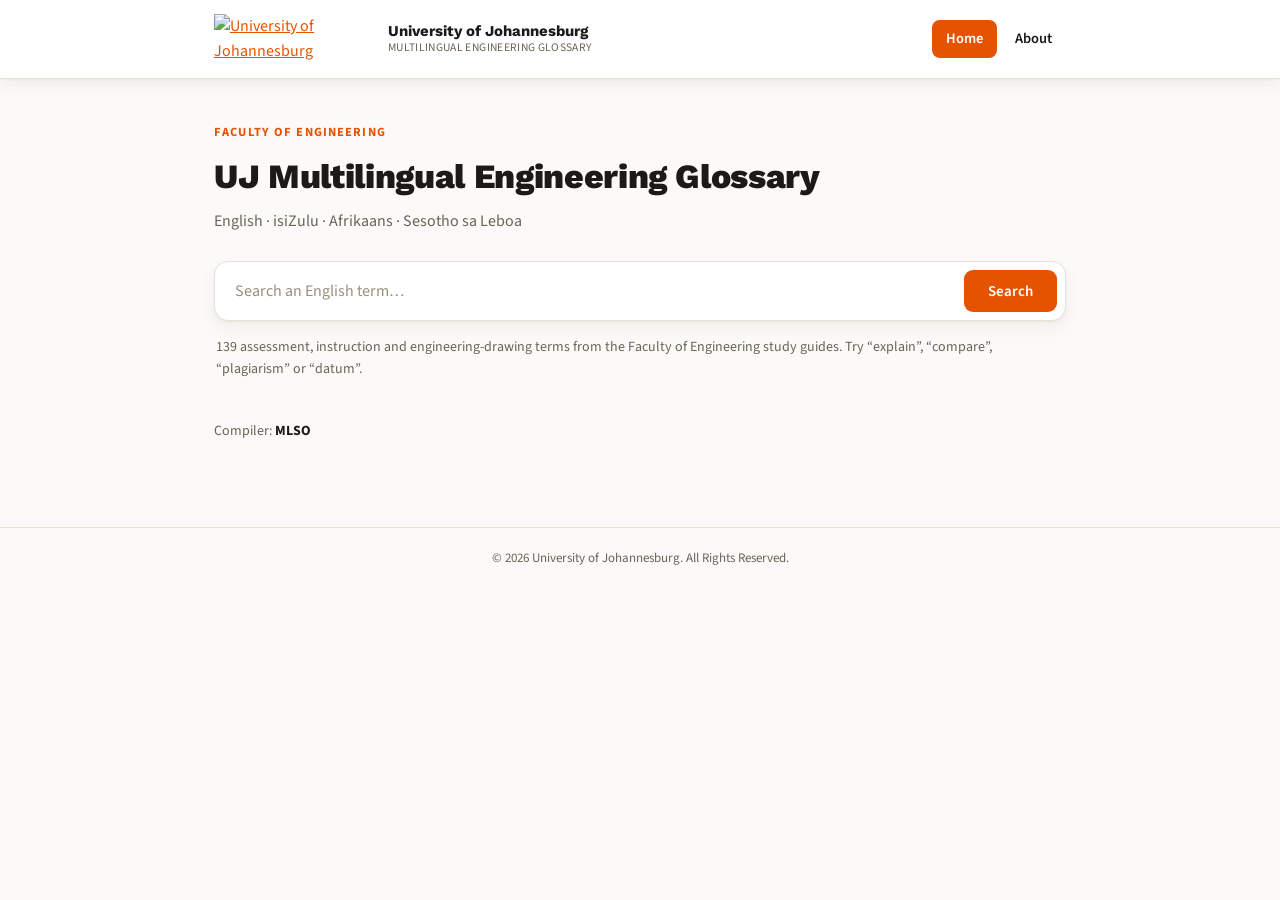
==== commit 38495f0e: "Add files via upload" ====
--- a/index.html
+++ b/index.html
@@ -32,7 +32,7 @@
     <button type="submit">Search</button>
   </form>
 
-  <p class="hint" id="hint">129 assessment and instruction terms from the Faculty of Engineering study guides. Try &ldquo;explain&rdquo;, &ldquo;compare&rdquo; or &ldquo;plagiarism&rdquo;.</p>
+  <p class="hint" id="hint">139 assessment, instruction and engineering-drawing terms from the Faculty of Engineering study guides. Try &ldquo;explain&rdquo;, &ldquo;compare&rdquo;, &ldquo;plagiarism&rdquo; or &ldquo;datum&rdquo;.</p>
 
   <div id="results"></div>
 
@@ -42,7 +42,7 @@
 <footer>&copy; 2026 University of Johannesburg. All Rights Reserved.</footer>
 
 <script>
-const DATA = {"meta": {"title": "UJ Multilingual Engineering Glossary", "source_languages": ["English"], "target_languages": ["isiZulu", "Afrikaans", "Sesotho sa Leboa"], "sources": ["2025 CAD Learnerguide (CLEAN COPY - FINAL)", "Introduction to Engineering Design 1A Study Guide 2026 (CLEAN COPY - FINAL)", "Engineering Drawing 1A (EDRMIA) Study Guide 2025 (CLEAN COPY - FINAL)", "Graphical Communication GKM EEA1 Study Guide 2026 (CLEAN COPY - FINAL)"], "entry_count": 129}, "entries": [{"term_id": "copyright", "category": "Academic Policy Terms", "source": "Introduction to Engineering Design 1A Study Guide", "english": {"word": "Copyright", "pos": "noun", "definition": "The specific intellectual property right that an author acquires, in accordance with the Copyright Act, No. 98 of 1978, in respect of a protected work.", "example": "The photographs in the textbook are protected by copyright."}, "isizulu": {"word": "Ilungelo lokushicilela", "pos": "ibizo", "definition": "Ilungelo lomnini-mbhalo analo ngokomthetho i-Copyright Act, No. 98 ka-1978, mayelana nomsebenzi ovikelekile.", "example": "Izithombe ezisencwadini zivikelwe ilungelo lokushicilela."}, "isixhosa": {"word": "Ilungelo lokupapasha", "pos": "isibizo", "definition": "Ilungelo lomnini-mbhalo analo ngokomthetho i-Copyright Act, No. 98 ka-1978, malunga nomsebenzi okhuselekileyo.", "example": "Iifoto ezisencwadini zikhuselwe lilungelo lokupapasha."}, "sepedi": {"word": "Tokelo ya Kgatišo", "pos": "leina", "definition": "Tokelo ya bohwelo bja mongwadi yeo a e hwetšago go ya ka Molao wa Copyright Act, No. 98 wa 1978, mabapi le mošomo o šireleditšwego.", "example": "Diswantšho tša pukung di šireleditšwe ke tokelo ya kgatišo."}, "sesotho": {"word": "Tokelo ya Kgatiso", "pos": "lebitso", "definition": "Tokelo ya thepa ya kelello eo mongodi a e fumanang ho latela Molao wa Tokelo ya Kgatiso, No. 98 wa 1978, mabapi le mosebetsi o sirelelitsoeng.", "example": "Diswantso tse bukeng di sirelelitswe ke tokelo ya kgatiso."}, "afrikaans": {"word": "Kopiereg", "pos": "s.nw.", "definition": "Die spesifieke intellektuele eiendomsreg wat 'n outeur verkry, ooreenkomstig die Kopieregwet, Nr. 98 van 1978, met betrekking tot 'n beskermde werk.", "example": "Die foto's in die handboek word deur kopiereg beskerm."}}, {"term_id": "fair-dealing", "category": "Academic Policy Terms", "source": "Introduction to Engineering Design 1A Study Guide", "english": {"word": "Fair dealing", "pos": "noun", "definition": "Research or private study, criticism, or review of a copyrighted work, or reporting on current events in a periodical, provided the source of the work (and, where practicable, the author) is acknowledged.", "example": "Quoting a short passage for a book review is allowed under fair dealing."}, "isizulu": {"word": "Ukusetshenziswa okunobulungiswa", "pos": "ibizo", "definition": "Ucwaningo noma isifundo siqu, ukugxeka, noma ukubuyekeza umsebenzi ovikelwe ilungelo lokushicilela, noma ukubika ngezehlakalo zamanje ephephabhukwini, uma kuvezwa umthombo (nombhali uma kunokwenzeka).", "example": "Ukucaphuna isiqeshana esifushane encwadini yokubuyekeza kuvunyelwe ngaphansi kokusetshenziswa okunobulungiswa."}, "isixhosa": {"word": "Ukusetyenziswa okufanelekileyo", "pos": "isibizo", "definition": "Uphando okanye isifundo sabucala, ukugxeka, okanye uphengululo lomsebenzi okhuselweyo, okanye ukubika ngeziganeko zangoku kwiphephancwadi, xa umthombo (nombhali xa kunokwenzeka) uchazwa.", "example": "Ukucaphula icandelo elifutshane kuphengululo lwencwadi kuvumelekile phantsi kokusetyenziswa okufanelekileyo."}, "sepedi": {"word": "Tirišo e swanetšego", "pos": "leina", "definition": "Dinyakišišo goba thuto ya botee, tlhahlobo, goba tekolo ya mošomo o šireleditšwego, goba go bega ka ditiragalo tša bjale ka pukwaneng, ge mothopo (le mongwadi ge go kgonega) o utollwa.", "example": "Go tsopola karolo e kopana bukeng ya tekolo go a dumelelwa ka fase ga tirišo e swanetšego."}, "sesotho": {"word": "Tshebediso e nepahetseng", "pos": "lebitso", "definition": "Patlisiso kapa thuto ya botho, tlhahlobo ya mosebetsi o sirelelitsoeng, kapa ho tlaleha ditaba tsa hajoale koranteng, ha mohlodi (le mongodi ha ho kgonahala) o boleloa.", "example": "Ho qotsa karolo e khutshwane bukeng ya tlhahlobo ho a dumelloa tlas'a tshebediso e nepahetseng."}, "afrikaans": {"word": "Billike gebruik", "pos": "s.nw.", "definition": "Navorsing of private studie, kritiek, of resensie van 'n werk waarop kopiereg rus, of verslaggewing oor aktuele gebeure in 'n tydskrif, mits die bron (en, waar moontlik, die outeur) erken word.", "example": "Om 'n kort gedeelte vir 'n boekresensie aan te haal, word onder billike gebruik toegelaat."}}, {"term_id": "plagiarism", "category": "Academic Policy Terms", "source": "Introduction to Engineering Design 1A Study Guide", "english": {"word": "Plagiarism", "pos": "noun", "definition": "The act of representing the ideas, writings, works or inventions of others as the fruits of one’s own original intellectual endeavours without adequately acknowledging the author or source.", "example": "Copying a paragraph from a website without a reference is plagiarism."}, "isizulu": {"word": "Ukweba imibono", "pos": "ibizo", "definition": "Isenzo sokuveza imibono, imibhalo, imisebenzi noma okuqanjiwe ngabanye njengomphumela womzamo wakho womqondo, ngaphandle kokuvuma umbhali noma umthombo ngokwanele.", "example": "Ukukopisha isigaba kusuka kuwebhusayithi ngaphandle kokubhala umthombo kuwukweba imibono."}, "isixhosa": {"word": "Ukubiwa kweengcinga", "pos": "isibizo", "definition": "Isenzo sokuveza iingcinga, imibhalo, imisebenzi okanye izinto eziqanjiweyo ngabanye njengeziphumo zomzamo wakho wengqondo, ngaphandle kokuvuma umbhali okanye umthombo ngokwaneleyo.", "example": "Ukukopa isiqendu kwiwebhusayithi ngaphandle kokubhala umthombo kukubiwa kweengcinga."}, "sepedi": {"word": "Bohodi bja megopolo", "pos": "leina", "definition": "Mokgwa wa go bontšha megopolo, dingwalo, mešomo goba dilo tše hlolwago ke batho ba bangwe bjalo ka mafelelo a boiteko bja gago bja monagano, ntle le go dumela mongwadi goba mothopo ka mo go swanetšego.", "example": "Go kopiša serapa go tšwa websaeteng ntle le go ngwala mothopo ke bohodi bja megopolo."}, "sesotho": {"word": "Bosholu ba menahano", "pos": "lebitso", "definition": "Ketso ya ho hlahisa maikutlo, dingolwa, mesebetsi kapa dintho tse qapiloeng ke batho ba bang jwalo ka sephetho sa boiteko ba hao ba kelello, ntle le ho bolela mongodi kapa mohlodi ka nepo.", "example": "Ho kopitsa serapa ho tswa webosaeteng ntle le ho ngola mohlodi ke bosholu ba menahano."}, "afrikaans": {"word": "Plagiaat", "pos": "s.nw.", "definition": "Die handeling om die idees, geskrifte, werke of uitvindsels van ander voor te stel as die vrugte van jou eie oorspronklike intellektuele pogings, sonder om die outeur of bron voldoende te erken.", "example": "Om 'n paragraaf van 'n webwerf te kopieer sonder 'n verwysing is plagiaat."}}, {"term_id": "apply", "category": "Assessment Action Words", "source": "Engineering Drawing 1A Study Guide", "english": {"word": "Apply", "pos": "verb", "definition": "Put to practical use or make use of a relevant equation or law.", "example": "Apply the formula to calculate the beam's deflection."}, "isizulu": {"word": "Sebenzisa", "pos": "isenzo", "definition": "Sebenzisa ngendlela esebenzayo noma usebenzise ifomula noma umthetho ofanele.", "example": "Sebenzisa ifomula ukubala ukugoba kwebhimu."}, "isixhosa": {"word": "Sebenzisa", "pos": "isenzi", "definition": "Sebenzisa ngendlela esebenzayo okanye usebenzise ifomula okanye umthetho ofanelekileyo.", "example": "Sebenzisa ifomula ukubala ukugoba kwebhimu."}, "sepedi": {"word": "Diriša", "pos": "lediri", "definition": "Diriša ka tsela ya go šoma goba diriša foromo goba molao o swanetšego.", "example": "Diriša foromo go bala go kobega ga bimi."}, "sesotho": {"word": "Sebedisa", "pos": "leetsi", "definition": "Sebedisa ka tsela e sebetsang kapa sebedisa fomo kapa molao o loketseng.", "example": "Sebedisa fomo ho bala ho kgoba ha bime."}, "afrikaans": {"word": "Toepas", "pos": "ww.", "definition": "Prakties gebruik of 'n toepaslike vergelyking of wet gebruik.", "example": "Pas die formule toe om die balk se defleksie te bereken."}}, {"term_id": "calculate", "category": "Assessment Action Words", "source": "Engineering Drawing 1A Study Guide", "english": {"word": "Calculate", "pos": "verb", "definition": "Determine the value, using formulae or specific calculation methods.", "example": "Calculate the total load acting on the column."}, "isizulu": {"word": "Bala", "pos": "isenzo", "definition": "Thola inani usebenzisa amafomula noma izindlela ezithile zokubala.", "example": "Bala isisindo esiphelele esisebenza ensikeni."}, "isixhosa": {"word": "Bala", "pos": "isenzi", "definition": "Fumana inani usebenzisa iifomula okanye iindlela ezithile zokubala.", "example": "Bala umthwalo opheleleyo osebenza kwintsika."}, "sepedi": {"word": "Bala", "pos": "lediri", "definition": "Hwetša boleng ka go diriša diforomo goba mekgwa ye itšego ya go bala.", "example": "Bala boima bjohle bjo šomago godimo ga kholomo."}, "sesotho": {"word": "Bala", "pos": "leetsi", "definition": "Fumana boleng ka ho sebedisa lifomo kapa mekgwa e itseng ya ho bala.", "example": "Bala boima kaofela bo sebetsang holim'a kholomo."}, "afrikaans": {"word": "Bereken", "pos": "ww.", "definition": "Bepaal die waarde deur formules of spesifieke berekeningsmetodes te gebruik.", "example": "Bereken die totale las wat op die kolom inwerk."}}, {"term_id": "classify", "category": "Assessment Action Words", "source": "Engineering Drawing 1A Study Guide", "english": {"word": "Classify", "pos": "verb", "definition": "Group concepts or subjects together based on certain characteristics or commonalities.", "example": "Classify the materials according to their strength."}, "isizulu": {"word": "Hlukanisa ngohlobo", "pos": "isenzo", "definition": "Hlanganisa imiqondo noma izihloko ndawonye ngokususela ezimpawini ezithile noma okufananayo.", "example": "Hlukanisa izinto ngokususela emandleni azo."}, "isixhosa": {"word": "Hlela ngohlobo", "pos": "isenzi", "definition": "Dibanisa iingcamango okanye imibandela ngokusekelwe kwiimpawu ezithile okanye izinto ezifanayo.", "example": "Hlela izinto ngokwamandla azo."}, "sepedi": {"word": "Hlopha", "pos": "lediri", "definition": "Kopanya dikgopolo goba dihlogo mmogo go ya ka dika tše itšego goba tše swanago.", "example": "Hlopha didirišwa go ya ka matla a tšona."}, "sesotho": {"word": "Hlophisa", "pos": "leetsi", "definition": "Kopanya mehopolo kapa dihlooho hammoho ho latela dintlha tse itseng kapa tse tshwanang.", "example": "Hlophisa dilotho ho latela matla a tsona."}, "afrikaans": {"word": "Klassifiseer", "pos": "ww.", "definition": "Groepeer konsepte of onderwerpe saam op grond van sekere eienskappe of ooreenkomste.", "example": "Klassifiseer die materiale volgens hul sterkte."}}, {"term_id": "compare", "category": "Assessment Action Words", "source": "Engineering Drawing 1A Study Guide", "english": {"word": "Compare", "pos": "verb", "definition": "Point out the similarities and differences between objects or points of view.  The word contrast can also be used.", "example": "Compare the two design options before choosing one."}, "isizulu": {"word": "Qhathanisa", "pos": "isenzo", "definition": "Veza ukufana nomehluko phakathi kwezinto noma imibono. Igama elithi 'qhathanisa' nalo lingasetshenziswa.", "example": "Qhathanisa izinketho ezimbili zomklamo ngaphambi kokukhetha eyodwa."}, "isixhosa": {"word": "Thelekisa", "pos": "isenzi", "definition": "Bonisa ukufana nomahluko phakathi kwezinto okanye iimbono. Igama elithi 'thelekisa' nalo linokusetyenziswa.", "example": "Thelekisa iinketho ezimbini zoyilo ngaphambi kokukhetha enye."}, "sepedi": {"word": "Bapetša", "pos": "lediri", "definition": "Bontšha go swana le go fapana magareng ga dilo goba dikgopolo. Lentšu 'bapetša' le lona le ka dirišwa.", "example": "Bapetša dikgetho tše pedi tša moralo pele ga o kgetha e tee."}, "sesotho": {"word": "Bapisa", "pos": "leetsi", "definition": "Bontsha ho tshwana le ho fapana pakeng tsa lintho kapa mehopolo. Lentswe 'bapisa' le lona le ka sebediswa.", "example": "Bapisa dikgetho tse pedi tsa moralo pele ho kgethwa e nngwe."}, "afrikaans": {"word": "Vergelyk", "pos": "ww.", "definition": "Wys die ooreenkomste en verskille tussen voorwerpe of standpunte uit. Die woord 'kontrasteer' kan ook gebruik word.", "example": "Vergelyk die twee ontwerpopsies voordat jy een kies."}}, {"term_id": "convert", "category": "Assessment Action Words", "source": "Engineering Drawing 1A Study Guide", "english": {"word": "Convert", "pos": "verb", "definition": "Transform a quantity expressed in one unit to a quantity expressed in another unit.", "example": "Convert the measurement from millimetres to metres."}, "isizulu": {"word": "Guqula", "pos": "isenzo", "definition": "Guqula inani elivezwe ngesilinganiso esithile libe yinani elivezwa ngesinye isilinganiso.", "example": "Guqula isilinganiso kusuka kumamilimitha kuye kumamitha."}, "isixhosa": {"word": "Guqula", "pos": "isenzi", "definition": "Guqula ubungakanani obuchazwe ngomlinganiselo othile bube bubungakanani obuchazwa ngomnye umlinganiselo.", "example": "Guqula umlinganiselo usuka kwiimilimitha uye kwiimitha."}, "sepedi": {"word": "Fetoša", "pos": "lediri", "definition": "Fetoša bontši bjo hlalositšwego ka tekanyo e itšego go ba bontši bjo hlalosetšwego ka tekanyo e nngwe.", "example": "Fetoša tekanyo go tšwa go dimilimithara go ya go dimithara."}, "sesotho": {"word": "Fetola", "pos": "leetsi", "definition": "Fetola bongata bo hlalositsweng ka tekanyo e itseng hore e be bongata bo hlalosetsweng ka tekanyo e nngwe.", "example": "Fetola tekanyo ho tloha ho dimilimithara ho ya ho dimithara."}, "afrikaans": {"word": "Omskakel", "pos": "ww.", "definition": "Verander 'n hoeveelheid wat in een eenheid uitgedruk word na 'n hoeveelheid in 'n ander eenheid.", "example": "Skakel die afmeting van millimeter na meter om."}}, {"term_id": "define", "category": "Assessment Action Words", "source": "Engineering Drawing 1A Study Guide", "english": {"word": "Define", "pos": "verb", "definition": "Give a short and clear description of a term or concept.", "example": "Define the term 'tolerance' as used in engineering drawing."}, "isizulu": {"word": "Chaza", "pos": "isenzo", "definition": "Nikeza incazelo emfushane neqondile yegama noma umqondo.", "example": "Chaza igama elithi 'ukubekezelela' njengoba lisetshenziswa emdwebeni wobunjiniyela."}, "isixhosa": {"word": "Chaza", "pos": "isenzi", "definition": "Nikeza inkcazo emfutshane necacileyo yegama okanye ingcamango.", "example": "Chaza igama elithi 'ukunyamezela' njengoko lisetyenziswa kumzobo wobunjineli."}, "sepedi": {"word": "Hlaloša", "pos": "lediri", "definition": "Fana ka tlhaloso e kopana le e utollwago ya lentšu goba kgopolo.", "example": "Hlaloša lentšu 'tolerance' kamoo le dirišwago ka gona thalong ya boetšenjiniere."}, "sesotho": {"word": "Hlalosa", "pos": "leetsi", "definition": "Fana ka tlhaloso e khutshwane le e hlakileng ya lentswe kapa mohopolo.", "example": "Hlalosa lentswe 'tolerance' kamoo le sebediswang ka teng thekong ya boenjiniere."}, "afrikaans": {"word": "Definieer", "pos": "ww.", "definition": "Gee 'n kort en duidelike beskrywing van 'n term of konsep.", "example": "Definieer die term 'toleransie' soos gebruik in ingenieurstekening."}}, {"term_id": "demonstrate", "category": "Assessment Action Words", "source": "Engineering Drawing 1A Study Guide", "english": {"word": "Demonstrate", "pos": "verb", "definition": "Show clearly/prove/make clear by reasoning or evidence. Illustrate and explain, especially with many examples.", "example": "Demonstrate how the pulley system reduces effort."}, "isizulu": {"word": "Bonisa", "pos": "isenzo", "definition": "Bonisa ngokucacile/fakazela ngokucabangela noma ubufakazi. Chaza kahle, ikakhulukazi ngezibonelo eziningi.", "example": "Bonisa ukuthi uhlelo lwesondo luncipisa kanjani umzamo."}, "isixhosa": {"word": "Bonisa", "pos": "isenzi", "definition": "Bonisa ngokucacileyo/ngqina ngengcinga okanye ubungqina. Cacisa kakuhle, ngokukodwa ngemizekelo emininzi.", "example": "Bonisa indlela indlela yesondo enciphisa ngayo umzamo."}, "sepedi": {"word": "Bontšha", "pos": "lediri", "definition": "Bontšha ka mo go utollwago/hlatsela ka go akanya goba bohlatse. Hlaloša gabotse, kudu ka mehlala e mentši.", "example": "Bontšha kamoo tshepedišo ya phuli e fokotšago boiteko ka gona."}, "sesotho": {"word": "Bontsha", "pos": "leetsi", "definition": "Bontsha ka ho hlaka/netefatsa ka ho nahana kapa bopaki. Hlalosa hantle, haholo ka mehlala e mengata.", "example": "Bontsha kamoo sistimi ya poli e fokotsang boiteko ka teng."}, "afrikaans": {"word": "Demonstreer", "pos": "ww.", "definition": "Wys duidelik/bewys deur redenering of bewyse. Illustreer en verduidelik, veral met baie voorbeelde.", "example": "Demonstreer hoe die katrolstelsel inspanning verminder."}}, {"term_id": "derive", "category": "Assessment Action Words", "source": "Engineering Drawing 1A Study Guide", "english": {"word": "Derive", "pos": "verb", "definition": "Deduce or infer something from the given information.", "example": "Derive the equation for the moment of inertia."}, "isizulu": {"word": "Thola kusukela ku-", "pos": "isenzo", "definition": "Thola noma phetha ngokususela olwazini olunikeziwe.", "example": "Thola isibalo somzuzu wokungashintshi."}, "isixhosa": {"word": "Fumana kususela ku-", "pos": "isenzi", "definition": "Fumana okanye qikelele into ngokususela kulwazi olunikiweyo.", "example": "Fumana isixhobo sokubala umzuzu wokungaguquki."}, "sepedi": {"word": "Hwetša go tšwa go", "pos": "lediri", "definition": "Hwetša goba phetha selo go tšwa go tshedimošo ye e filwego.", "example": "Hwetša tekanyo ya nako ya go se fetoge."}, "sesotho": {"word": "Fumana ho tswa ho", "pos": "leetsi", "definition": "Fumana kapa etsa qeto ho latela tlhahisoleseding e fanweng.", "example": "Fumana equation ya moment of inertia."}, "afrikaans": {"word": "Aflei", "pos": "ww.", "definition": "Lei iets af of maak 'n gevolgtrekking uit die gegewe inligting.", "example": "Lei die vergelyking vir die traagheidsmoment af."}}, {"term_id": "describe", "category": "Assessment Action Words", "source": "Engineering Drawing 1A Study Guide", "english": {"word": "Describe", "pos": "verb", "definition": "Explain in detail how a process works or how a subject appears. You need not comment on the process or the subject, or give your own point of view.", "example": "Describe the steps followed in the design process."}, "isizulu": {"word": "Landisa", "pos": "isenzo", "definition": "Chaza ngokugcwele ukuthi inqubo isebenza kanjani noma isihloko sibonakala kanjani. Awudingi ukuphawula noma unikeze umbono wakho.", "example": "Chaza izinyathelo ezilandelwayo enqubweni yomklamo."}, "isixhosa": {"word": "Cacisa", "pos": "isenzi", "definition": "Cacisa ngokubanzi indlela inkqubo esebenza ngayo okanye indlela umbandela obonakala ngayo. Awufuni ukuphawula okanye unikeze uluvo lwakho.", "example": "Cacisa amanyathelo alandelwayo kwinkqubo yoyilo."}, "sepedi": {"word": "Hlalosa ka botlalo", "pos": "lediri", "definition": "Hlaloša ka botlalo kamoo tshepedišo e šomago ka gona goba kamoo taba e lego ka gona. Ga go nyakege go fana ka maikutlo a gago.", "example": "Hlaloša mehato ye e latetšwego tshepedišong ya moralo."}, "sesotho": {"word": "Hlalosa ka botlalo", "pos": "leetsi", "definition": "Hlalosa ka botlalo kamoo mokgwatshebetso o sebetsang ka teng kapa kamoo taba e shebahalang ka teng. Ha ho hlokahale ho fana ka maikutlo.", "example": "Hlalosa mehato e latetsweng mokgwatshebetsong wa moralo."}, "afrikaans": {"word": "Beskryf", "pos": "ww.", "definition": "Verduidelik in detail hoe 'n proses werk of hoe 'n onderwerp lyk. Jy hoef nie kommentaar te lewer of jou eie mening te gee nie.", "example": "Beskryf die stappe wat in die ontwerpproses gevolg is."}}, {"term_id": "differentiate", "category": "Assessment Action Words", "source": "Engineering Drawing 1A Study Guide", "english": {"word": "Differentiate", "pos": "verb", "definition": "Find differences between objects or statements.", "example": "Differentiate between stress and strain."}, "isizulu": {"word": "Hlukanisa", "pos": "isenzo", "definition": "Thola imiyaluko phakathi kwezinto noma amazwi asho okuthile.", "example": "Thola umehluko phakathi kokucindezela nokuqhutshwa."}, "isixhosa": {"word": "Yahlula", "pos": "isenzi", "definition": "Fumana imahluko phakathi kwezinto okanye iingxelo.", "example": "Fumana umahluko phakathi kwe-stress kunye ne-strain."}, "sepedi": {"word": "Fapantšha", "pos": "lediri", "definition": "Hwetša diphapano magareng ga dilo goba dipolelo.", "example": "Hwetša phapano magareng ga stress le strain."}, "sesotho": {"word": "Fapanya", "pos": "leetsi", "definition": "Fumana diphapang pakeng tsa dintho kapa dipolelo.", "example": "Fumana phapang pakeng tsa stress le strain."}, "afrikaans": {"word": "Differensieer", "pos": "ww.", "definition": "Vind verskille tussen voorwerpe of stellings.", "example": "Differensieer tussen spanning en vervorming."}}, {"term_id": "discuss", "category": "Assessment Action Words", "source": "Engineering Drawing 1A Study Guide", "english": {"word": "Discuss", "pos": "verb", "definition": "Explain terms or concepts in your own words. Give comments or give your \nown point of view.", "example": "Discuss the advantages of using AutoCAD for drafting."}, "isizulu": {"word": "Xoxa", "pos": "isenzo", "definition": "Chaza amagama noma imicabango ngamazwi akho siqu. Nikeza umbono wakho.", "example": "Xoxa ngezinzuzo zokusebenzisa i-AutoCAD ekudwebeni."}, "isixhosa": {"word": "Xoxa", "pos": "isenzi", "definition": "Cacisa amagama okanye iingcamango ngamazwi akho. Nikeza uluvo lwakho.", "example": "Xoxa ngeenzuzo zokusebenzisa i-AutoCAD ekuzobeni."}, "sepedi": {"word": "Ahla-ahla", "pos": "lediri", "definition": "Hlaloša mantšu goba dikgopolo ka mantšu a gago. Fana ka maikutlo a gago.", "example": "Ahla-ahla mehola ya go diriša AutoCAD go thala."}, "sesotho": {"word": "Tlotla ka", "pos": "leetsi", "definition": "Hlalosa mantswe kapa mehopolo ka mantswe a hao. Fana ka maikutlo a hao.", "example": "Tlotla ka melemo ya ho sebedisa AutoCAD ho taka."}, "afrikaans": {"word": "Bespreek", "pos": "ww.", "definition": "Verduidelik terme of konsepte in jou eie woorde. Gee kommentaar of jou eie standpunt.", "example": "Bespreek die voordele daarvan om AutoCAD vir tekenwerk te gebruik."}}, {"term_id": "distinguish", "category": "Assessment Action Words", "source": "Engineering Drawing 1A Study Guide", "english": {"word": "Distinguish", "pos": "verb", "definition": "Write down the differences between subjects or concepts.", "example": "Distinguish between a first-angle and third-angle projection."}, "isizulu": {"word": "Bona umehluko", "pos": "isenzo", "definition": "Bhala phansi imiyaluko phakathi kwezihloko noma imibono.", "example": "Bhala umehluko phakathi kwe-projection yengosi yokuqala neyesithathu."}, "isixhosa": {"word": "Yahlula", "pos": "isenzi", "definition": "Bhala phantsi imahluko phakathi kwemibandela okanye iingcamango.", "example": "Bhala umahluko phakathi kwe-projection yengoni yokuqala neyesithathu."}, "sepedi": {"word": "Lemoga phapano", "pos": "lediri", "definition": "Ngwala diphapano magareng ga dihlogo goba dikgopolo.", "example": "Ngwala phapano magareng ga projection ya kgokelo ya pele le ya boraro."}, "sesotho": {"word": "Hlokomela phapang", "pos": "leetsi", "definition": "Ngola diphapang pakeng tsa dihlooho kapa mehopolo.", "example": "Ngola phapang pakeng tsa projection ya angele ya pele le ya boraro."}, "afrikaans": {"word": "Onderskei", "pos": "ww.", "definition": "Skryf die verskille tussen onderwerpe of konsepte neer.", "example": "Onderskei tussen 'n eerstehoek- en derdehoekprojeksie."}}, {"term_id": "draw", "category": "Assessment Action Words", "source": "Engineering Drawing 1A Study Guide", "english": {"word": "Draw", "pos": "verb", "definition": "Create a drawing, diagram or representation of a subject or concept.", "example": "Draw a labelled diagram of the assembly."}, "isizulu": {"word": "Dweba", "pos": "isenzo", "definition": "Dala umdwebo, ishadi noma isibonakaliso sesihloko noma umbono.", "example": "Dweba ishadi elinamagama lokuhlanganiswa."}, "isixhosa": {"word": "Zoba", "pos": "isenzi", "definition": "Yenza umzobo, ishedyuli okanye umfanekiso wombandela okanye ingcamango.", "example": "Zoba umzobo onamagama wendlela yokudibanisa."}, "sepedi": {"word": "Thala", "pos": "lediri", "definition": "Dira setshwantšho, tshadi goba tshwantšho ya taba goba kgopolo.", "example": "Thala tshwantšho ye e nago le maina ya kopanyo."}, "sesotho": {"word": "Taka", "pos": "leetsi", "definition": "Etsa setshwantsho, tshate kapa setshwantsho sa taba kapa mohopolo.", "example": "Taka setshwantsho se nang le mabitso sa kopano."}, "afrikaans": {"word": "Teken", "pos": "ww.", "definition": "Skep 'n tekening, diagram of voorstelling van 'n onderwerp of konsep.", "example": "Teken 'n diagram met byskrifte van die samestelling."}}, {"term_id": "explain", "category": "Assessment Action Words", "source": "Engineering Drawing 1A Study Guide", "english": {"word": "Explain", "pos": "verb", "definition": "Write about the subject in your own words. Clarify or give reasons – it may be useful to use examples or illustrations. You must prove that you understand the content.", "example": "Explain why the factor of safety is important."}, "isizulu": {"word": "Chaza", "pos": "isenzo", "definition": "Bhala ngesihloko ngamazwi akho. Cacisa noma unikeze izizathu – kungaba usizo ukusebenzisa izibonelo. Kufanele ufakazele ukuthi uyaqonda.", "example": "Chaza ukuthi kubalulekile ngani ifekthri yokuphepha."}, "isixhosa": {"word": "Cacisa", "pos": "isenzi", "definition": "Bhala ngombandela ngamazwi akho. Cacisa okanye unikeze izizathu – kunokuba luncedo ukusebenzisa imizekelo. Kufuneka ungqine ukuba uyayiqonda imixholo.", "example": "Cacisa ukuba kutheni i-factor of safety ibalulekile."}, "sepedi": {"word": "Hlaloša", "pos": "lediri", "definition": "Ngwala ka taba ka mantšu a gago. Hlaloša goba fana ka mabaka – go ka thuša go diriša mehlala. O swanetše go hlatsela gore o a kwešiša.", "example": "Hlaloša gore ke ka baka la eng factor of safety e le bohlokwa."}, "sesotho": {"word": "Hlalosa", "pos": "leetsi", "definition": "Ngola ka taba ka mantswe a hao. Hlalosa kapa fana ka mabaka – ho ka thusa ho sebedisa mehlala. O tlameha ho netefatsa hore o a utlwisisa.", "example": "Hlalosa hore na factor of safety e bohlokwa hobaneng."}, "afrikaans": {"word": "Verduidelik", "pos": "ww.", "definition": "Skryf oor die onderwerp in jou eie woorde. Verhelder of gee redes. Jy moet bewys dat jy die inhoud verstaan.", "example": "Verduidelik waarom die veiligheidsfaktor belangrik is."}}, {"term_id": "formulate", "category": "Assessment Action Words", "source": "Engineering Drawing 1A Study Guide", "english": {"word": "Formulate", "pos": "verb", "definition": "Express in a concise, systematic way.", "example": "Formulate a plan to complete the design project."}, "isizulu": {"word": "Akha umbono", "pos": "isenzo", "definition": "Veza ngendlela emfushane, ehlelekile.", "example": "Akha uhlelo lokuqedela iphrojekthi yomklamo."}, "isixhosa": {"word": "Akha", "pos": "isenzi", "definition": "Chaza ngendlela emfutshane, ecwangcisiweyo.", "example": "Akha isicwangciso sokugqiba iprojekthi yoyilo."}, "sepedi": {"word": "Hlama", "pos": "lediri", "definition": "Hlalosa ka tsela e kopana, e rulagantšwego.", "example": "Hlama leano la go phetha porojeke ya moralo."}, "sesotho": {"word": "Theha", "pos": "leetsi", "definition": "Hlalosa ka tsela e khutshwane, e hlophisitsweng.", "example": "Theha leano la ho phethela porojeke ya moralo."}, "afrikaans": {"word": "Formuleer", "pos": "ww.", "definition": "Druk iets bondig en sistematies uit.", "example": "Formuleer 'n plan om die ontwerpprojek te voltooi."}}, {"term_id": "identify", "category": "Assessment Action Words", "source": "Engineering Drawing 1A Study Guide", "english": {"word": "Identify", "pos": "verb", "definition": "Establish the identity or recognise a process.", "example": "Identify the forces acting on the free body diagram."}, "isizulu": {"word": "Khomba", "pos": "isenzo", "definition": "Thola noma bona inqubo.", "example": "Khomba amandla asebenza kushadi lomzimba okhululekile."}, "isixhosa": {"word": "Chonga", "pos": "isenzi", "definition": "Chonga okanye qaphela inkqubo.", "example": "Chonga amandla asebenza kwishedyuli yomzimba okhululekileyo."}, "sepedi": {"word": "Lemoga", "pos": "lediri", "definition": "Lemoga goba hwetša tshepedišo.", "example": "Lemoga matla a šomago tshwantšhong ya mmele o lokologilego."}, "sesotho": {"word": "Hlwaya", "pos": "leetsi", "definition": "Hlwaya kapa lemoha mokgwatshebetso.", "example": "Hlwaya matla a sebetsang setshwantshong sa 'mele o lokolohileng."}, "afrikaans": {"word": "Identifiseer", "pos": "ww.", "definition": "Stel die identiteit vas of herken 'n proses.", "example": "Identifiseer die kragte wat op die vrye-liggaamsdiagram inwerk."}}, {"term_id": "illustrate", "category": "Assessment Action Words", "source": "Engineering Drawing 1A Study Guide", "english": {"word": "Illustrate", "pos": "verb", "definition": "Explain by means of detailed descriptions and drawings.", "example": "Illustrate your answer with a sketch."}, "isizulu": {"word": "Veza ngemifanekiso", "pos": "isenzo", "definition": "Chaza ngezincazelo ezigcwele nangemidwebo.", "example": "Veza impendulo yakho ngomdwebo omfushane."}, "isixhosa": {"word": "Bonisa ngemizekelo", "pos": "isenzi", "definition": "Cacisa ngeenkcazo ezibanzi kunye nemizobo.", "example": "Bonisa impendulo yakho ngomzobo omfutshane."}, "sepedi": {"word": "Bontšha ka mehlala", "pos": "lediri", "definition": "Hlaloša ka ditlhalošo tše di feletšego le diswantšho.", "example": "Bontšha karabo ya gago ka setshwantshwana."}, "sesotho": {"word": "Bontsha ka mehlala", "pos": "leetsi", "definition": "Hlalosa ka ditlhaloso tse felletseng le ditshwantsho.", "example": "Bontsha karabo ya hao ka setshwantsho se seng."}, "afrikaans": {"word": "Illustreer", "pos": "ww.", "definition": "Verduidelik deur middel van gedetailleerde beskrywings en tekeninge.", "example": "Illustreer jou antwoord met 'n skets."}}, {"term_id": "interpret", "category": "Assessment Action Words", "source": "Engineering Drawing 1A Study Guide", "english": {"word": "Interpret", "pos": "verb", "definition": "Explain or clarify the meaning of a concept/value.", "example": "Interpret the results shown in the graph."}, "isizulu": {"word": "Chaza incazelo", "pos": "isenzo", "definition": "Chaza noma cacisa incazelo yombono noma inani.", "example": "Chaza imiphumela eboniswe ohlwini lwezibalo."}, "isixhosa": {"word": "Tolika", "pos": "isenzi", "definition": "Cacisa okanye chaza intsingiselo yengcamango okanye ixabiso.", "example": "Tolika iziphumo eziboniswe kwigrafu."}, "sepedi": {"word": "Hlathollo", "pos": "lediri", "definition": "Hlaloša goba hlathollo bokgopolo bja kgopolo goba boleng.", "example": "Hlathollo dipoelo tše di bontšhwago kerafong."}, "sesotho": {"word": "Toloka", "pos": "leetsi", "definition": "Hlalosa kapa hlakise moelelo wa mohopolo kapa boleng.", "example": "Toloka diphetho tse bontshitsweng kerafong."}, "afrikaans": {"word": "Interpreteer", "pos": "ww.", "definition": "Verduidelik of verhelder die betekenis van 'n konsep/waarde.", "example": "Interpreteer die resultate wat in die grafiek getoon word."}}, {"term_id": "list", "category": "Assessment Action Words", "source": "Engineering Drawing 1A Study Guide", "english": {"word": "List", "pos": "verb", "definition": "Briefly write down the facts or main points.", "example": "List the tools required for the practical."}, "isizulu": {"word": "Bala uhlu", "pos": "isenzo", "definition": "Bhala uhlu olufushane lwamaqiniso noma amaphuzu asemqoka.", "example": "Bala uhlu lwamathuluzi adingekayo ekusebenzeni."}, "isixhosa": {"word": "Dwelisa", "pos": "isenzi", "definition": "Bhala uluhlu olufutshane lwamanyaniso okanye amanqaku aphambili.", "example": "Dwelisa izixhobo ezifunekayo kwipraktikhali."}, "sepedi": {"word": "Thala lenaneo", "pos": "lediri", "definition": "Ngwala lenaneo le le kopana la ditaba goba dintlha tše bohlokwa.", "example": "Thala lenaneo la didirišwa tše di nyakegago praktikaleng."}, "sesotho": {"word": "Thathanya", "pos": "leetsi", "definition": "Ngola lethathanyo le lekgutshwane la dintlha tsa bohlokwa.", "example": "Thathanya disebediswa tse hlokahalang praktikaleng."}, "afrikaans": {"word": "Lys", "pos": "ww.", "definition": "Skryf die feite of hoofpunte kortliks neer.", "example": "Lys die gereedskap wat vir die praktikum benodig word."}}, {"term_id": "motivate", "category": "Assessment Action Words", "source": "Engineering Drawing 1A Study Guide", "english": {"word": "Motivate", "pos": "verb", "definition": "Give reason(s) for your answer.", "example": "Motivate your choice of material for the bracket."}, "isizulu": {"word": "Nikeza izizathu", "pos": "isenzo", "definition": "Nikeza isizathu/izizathu zempendulo yakho.", "example": "Nikeza isizathu sokukhetha kwakho into yokusebenza ye-bracket."}, "isixhosa": {"word": "Nikeza izizathu", "pos": "isenzi", "definition": "Nikeza isizathu/izizathu zempendulo yakho.", "example": "Nikeza isizathu sokukhetha kwakho isixhobo se-bracket."}, "sepedi": {"word": "Fana ka mabaka", "pos": "lediri", "definition": "Fana ka lebaka/mabaka a karabo ya gago.", "example": "Fana ka lebaka la kgetho ya gago ya materiale ya bracket."}, "sesotho": {"word": "Fana ka mabaka", "pos": "leetsi", "definition": "Fana ka lebaka/mabaka a karabo ya hao.", "example": "Fana ka lebaka la kgetho ya hao ya thepa ya bracket."}, "afrikaans": {"word": "Motiveer", "pos": "ww.", "definition": "Gee rede(s) vir jou antwoord.", "example": "Motiveer jou keuse van materiaal vir die hakie."}}, {"term_id": "name", "category": "Assessment Action Words", "source": "Engineering Drawing 1A Study Guide", "english": {"word": "Name", "pos": "verb", "definition": "Briefly write down the facts or main points.", "example": "Name the parts labelled A to D in the diagram."}, "isizulu": {"word": "Qamba igama", "pos": "isenzo", "definition": "Qamba noma uveze indawo noma inqubo.", "example": "Qamba izingxenye ezinamagama A kuya ku-D eshadini."}, "isixhosa": {"word": "Bhengeza igama", "pos": "isenzi", "definition": "Bhengeza okanye uchaze indawo okanye inkqubo.", "example": "Bhengeza iinxalenye ezinamagama u-A ukuya ku-D kwishedyuli."}, "sepedi": {"word": "Reetša", "pos": "lediri", "definition": "Reetša goba hlalosa lefelo goba tshepedišo.", "example": "Reetša dikarolo tše di nago le maina A go ya go D tshwantšhong."}, "sesotho": {"word": "Reha", "pos": "leetsi", "definition": "Reha kapa hlalosa sebaka kapa mokgwatshebetso.", "example": "Reha dikarolo tse nang le mabitso A ho ya ho D setshwantshong."}, "afrikaans": {"word": "Noem", "pos": "ww.", "definition": "Benoem of spesifiseer 'n plek of proses.", "example": "Noem die dele gemerk A tot D in die diagram."}}, {"term_id": "organise", "category": "Assessment Action Words", "source": "Engineering Drawing 1A Study Guide", "english": {"word": "Organise", "pos": "verb", "definition": "Arrange data according to certain criteria.", "example": "Organise your report under clear headings."}, "isizulu": {"word": "Hlela", "pos": "isenzo", "definition": "Hlela idatha ngokususela ezindingeni ezithile.", "example": "Hlela umbiko wakho ngaphansi kwezihloko ezicacile."}, "isixhosa": {"word": "Ceba", "pos": "isenzi", "definition": "Ceba idata ngokwemiqathango ethile.", "example": "Ceba ingxelo yakho phantsi kwemixholo ecacileyo."}, "sepedi": {"word": "Rulaganya", "pos": "lediri", "definition": "Rulaganya datha go ya ka dikriteria tše itšego.", "example": "Rulaganya pego ya gago ka fase ga dihlogo tše di utollwago."}, "sesotho": {"word": "Hlophisa", "pos": "leetsi", "definition": "Hlophisa data ho ya ka dikriteria tse itseng.", "example": "Hlophisa tlaleho ya hao tlasa dihlooho tse hlakileng."}, "afrikaans": {"word": "Organiseer", "pos": "ww.", "definition": "Rangskik data volgens sekere kriteria.", "example": "Organiseer jou verslag onder duidelike opskrifte."}}, {"term_id": "predict", "category": "Assessment Action Words", "source": "Engineering Drawing 1A Study Guide", "english": {"word": "Predict", "pos": "verb", "definition": "Use the facts available to derive an outcome.", "example": "Predict what will happen if the load is doubled."}, "isizulu": {"word": "Bikezela", "pos": "isenzo", "definition": "Sebenzisa amaqiniso akhona ukuze uthole umphumela.", "example": "Bikezela okuzokwenzeka uma isisindo siphindwa kabili."}, "isixhosa": {"word": "Qikelela", "pos": "isenzi", "definition": "Sebenzisa amanyaniso akhoyo ukufumana umphumo.", "example": "Qikelela okuya kwenzeka xa umthwalo uphindwe kabini."}, "sepedi": {"word": "Bolela e sešo ya direga", "pos": "lediri", "definition": "Diriša ditaba tše lego gona go hwetša mafelelo.", "example": "Bolela se se tlago direga ge boima bo mengwa gabedi."}, "sesotho": {"word": "Bolela pele", "pos": "leetsi", "definition": "Sebedisa linnete tse teng ho fumana sephetho.", "example": "Bolela pele se tla etsahala ha boima bo mengwa habedi."}, "afrikaans": {"word": "Voorspel", "pos": "ww.", "definition": "Gebruik die beskikbare feite om 'n uitkoms af te lei.", "example": "Voorspel wat sal gebeur as die las verdubbel word."}}, {"term_id": "relate", "category": "Assessment Action Words", "source": "Engineering Drawing 1A Study Guide", "english": {"word": "Relate", "pos": "verb", "definition": "Show the relation/connection of entities, how the concepts can be linked.", "example": "Relate the theory to the practical experiment."}, "isizulu": {"word": "Xhumanisa", "pos": "isenzo", "definition": "Veza ubudlelwane/uxhumano lwezinto, ukuthi imibono ingaxhunyaniswa kanjani.", "example": "Xhumanisa ithiyori nokuhlolwa okusebenzayo."}, "isixhosa": {"word": "Nxulumanisa", "pos": "isenzi", "definition": "Bonisa ubudlelwane phakathi kwezinto, indlela iingcamango ezinokudityaniswa ngayo.", "example": "Nxulumanisa ithiyori kunye novavanyo lwenzululwazi."}, "sepedi": {"word": "Kgokaganya", "pos": "lediri", "definition": "Bontšha tswalano magareng ga dilo, kamoo dikgopolo di kago kgokaganywa ka gona.", "example": "Kgokaganya teori le teko ya praktikale."}, "sesotho": {"word": "Amahanya", "pos": "leetsi", "definition": "Bontsha kamano pakeng tsa dintho, kamoo mehopolo e ka amahanngwang ka teng.", "example": "Amahanya teori le tlhahlobo ya praktikale."}, "afrikaans": {"word": "Verbind", "pos": "ww.", "definition": "Wys die verband tussen entiteite, hoe konsepte gekoppel kan word.", "example": "Verbind die teorie met die praktiese eksperiment."}}, {"term_id": "solve", "category": "Assessment Action Words", "source": "Engineering Drawing 1A Study Guide", "english": {"word": "Solve", "pos": "verb", "definition": "Find an answer by using critical thinking and/or calculations.", "example": "Solve for the unknown reaction forces."}, "isizulu": {"word": "Xazulula", "pos": "isenzo", "definition": "Thola impendulo ngokusebenzisa ukucabanga okujulile no/noma ukubala.", "example": "Xazulula amandla okusabela angaziwa."}, "isixhosa": {"word": "Sombulula", "pos": "isenzi", "definition": "Fumana impendulo ngokusebenzisa ukucinga okunzulu okanye ukubala.", "example": "Sombulula amandla empendulo angaziwayo."}, "sepedi": {"word": "Rarolla", "pos": "lediri", "definition": "Hwetša karabo ka go diriša monagano o tseneletšego le/goba dipalo.", "example": "Rarolla matla a karabo a sa tsebjwego."}, "sesotho": {"word": "Rarolla", "pos": "leetsi", "definition": "Fumana karabo ka ho sebedisa monahano o tebileng le/kapa dipalo.", "example": "Rarolla matla a karabo a sa tsejweng."}, "afrikaans": {"word": "Los op", "pos": "ww.", "definition": "Vind 'n antwoord deur kritiese denke en/of berekeninge te gebruik.", "example": "Los die onbekende reaksiekragte op."}}, {"term_id": "summarise", "category": "Assessment Action Words", "source": "Engineering Drawing 1A Study Guide", "english": {"word": "Summarise", "pos": "verb", "definition": "Briefly state/list/write down only the most important details/facts.", "example": "Summarise the main findings of your investigation."}, "isizulu": {"word": "Fingqa", "pos": "isenzo", "definition": "Bhala ngokufushane kuphela imininingwane noma amaqiniso abaluleke kakhulu.", "example": "Fingqa okutholakele okuyinhloko kophenyo lwakho."}, "isixhosa": {"word": "Shwankathela", "pos": "isenzi", "definition": "Bhala ngokufutshane kuphela iinkcukacha okanye amanyaniso abaluleke kakhulu.", "example": "Shwankathela okufunyenwe okuyintloko kuphando lwakho."}, "sepedi": {"word": "Akaretša", "pos": "lediri", "definition": "Ngwala ka bokopana feela dintlha goba ditaba tše bohlokwa kudu.", "example": "Akaretša diphihlelo tše kgolo tša dinyakišišo tša gago."}, "sesotho": {"word": "Akaretsa", "pos": "leetsi", "definition": "Ngola ka bokgutshwane feela dintlha kapa dintlha tse bohlokwa haholo.", "example": "Akaretsa diphumano tsa bohlokwa tsa phuputso ya hao."}, "afrikaans": {"word": "Opsom", "pos": "ww.", "definition": "Stel/lys/skryf kortliks net die belangrikste besonderhede neer.", "example": "Som die hoofbevindinge van jou ondersoek op."}}, {"term_id": "understand", "category": "Assessment Action Words", "source": "Engineering Drawing 1A Study Guide", "english": {"word": "Understand", "pos": "verb", "definition": "Show insight into or know the meaning/nature of a concept or term; to comprehend.", "example": "Understand the assumptions behind the calculation."}, "isizulu": {"word": "Qonda", "pos": "isenzo", "definition": "Bonisa ukuqonda noma wazi incazelo/uhlobo lombono noma igama; ukuqonda.", "example": "Qonda izinto ezicatshangelwa ngemuva kwesibalo."}, "isixhosa": {"word": "Qonda", "pos": "isenzi", "definition": "Bonisa ukuqonda okanye wazi intsingiselo/uhlobo lwengcamango okanye igama; ukuqonda.", "example": "Qonda izinto ezicingelwayo emva kwesibalo."}, "sepedi": {"word": "Kwešiša", "pos": "lediri", "definition": "Bontšha kwešišo goba tseba bokgopolo/mohuta wa kgopolo goba lentšu; go kwešiša.", "example": "Kwešiša dintlha tšeo di akantšwego ka morago ga sebalo."}, "sesotho": {"word": "Utlwisisa", "pos": "leetsi", "definition": "Bontsha kutlwisiso kapa tseba moelelo/mofuta wa mohopolo kapa lentswe; ho utlwisisa.", "example": "Utlwisisa dintlha tse nahanwang kamora sebali."}, "afrikaans": {"word": "Verstaan", "pos": "ww.", "definition": "Toon insig in of ken die betekenis/aard van 'n konsep of term; om te begryp.", "example": "Verstaan die aannames agter die berekening."}}, {"term_id": "state-how", "category": "Bloom's Taxonomy – I. Remembering", "source": "CAD Learner Guide / Graphical Communication Study Guide", "english": {"word": "(State) How", "pos": "verb", "definition": "(I. Remembering level) Exhibit memory of previously learned material by recalling facts, terms, basic concepts, and answers.", "example": ""}, "isizulu": {"word": "Kanjani", "pos": "isenzo", "definition": "Bonisa inkumbulo yezinto ezifundwe ngaphambilini ngokukhumbula amaqiniso, amagama, imiqondo eyisisekelo, nezimpendulo.", "example": ""}, "isixhosa": {"word": "Njani", "pos": "isenzi", "definition": "Bonisa inkumbulo yezinto ezifundwe ngaphambili ngokukhumbula amanyaniso, amagama, iingcamango eziyisiseko, neempendulo.", "example": ""}, "sepedi": {"word": "Bjang", "pos": "lediri", "definition": "Bontšha kgopolo ya dilo tše ithutilwego pele ka go gopola ditaba tša nnete, mantšu, dikgopolo tša motheo, le dikarabo.", "example": ""}, "sesotho": {"word": "Jwang", "pos": "leetsi", "definition": "Bontsha mohopolo wa lintho tse ithutilweng pele ka ho hopola linnete, mantswe, mehopolo ya motheo, le dikarabo.", "example": ""}, "afrikaans": {"word": "Hoe", "pos": "ww.", "definition": "Toon geheue van voorheen geleerde materiaal deur feite, terme, basiese konsepte en antwoorde te onthou.", "example": ""}}, {"term_id": "state-what", "category": "Bloom's Taxonomy – I. Remembering", "source": "CAD Learner Guide / Graphical Communication Study Guide", "english": {"word": "(State) What", "pos": "verb", "definition": "(I. Remembering level) Exhibit memory of previously learned material by recalling facts, terms, basic concepts, and answers.", "example": ""}, "isizulu": {"word": "Yini", "pos": "isenzo", "definition": "Bonisa inkumbulo yezinto ezifundwe ngaphambilini ngokukhumbula amaqiniso, amagama, imiqondo eyisisekelo, nezimpendulo.", "example": ""}, "isixhosa": {"word": "Yintoni", "pos": "isenzi", "definition": "Bonisa inkumbulo yezinto ezifundwe ngaphambili ngokukhumbula amanyaniso, amagama, iingcamango eziyisiseko, neempendulo.", "example": ""}, "sepedi": {"word": "Eng", "pos": "lediri", "definition": "Bontšha kgopolo ya dilo tše ithutilwego pele ka go gopola ditaba tša nnete, mantšu, dikgopolo tša motheo, le dikarabo.", "example": ""}, "sesotho": {"word": "Eng", "pos": "leetsi", "definition": "Bontsha mohopolo wa lintho tse ithutilweng pele ka ho hopola linnete, mantswe, mehopolo ya motheo, le dikarabo.", "example": ""}, "afrikaans": {"word": "Wat", "pos": "ww.", "definition": "Toon geheue van voorheen geleerde materiaal deur feite, terme, basiese konsepte en antwoorde te onthou.", "example": ""}}, {"term_id": "state-when", "category": "Bloom's Taxonomy – I. Remembering", "source": "CAD Learner Guide / Graphical Communication Study Guide", "english": {"word": "(State) When", "pos": "verb", "definition": "(I. Remembering level) Exhibit memory of previously learned material by recalling facts, terms, basic concepts, and answers.", "example": ""}, "isizulu": {"word": "Nini", "pos": "isenzo", "definition": "Bonisa inkumbulo yezinto ezifundwe ngaphambilini ngokukhumbula amaqiniso, amagama, imiqondo eyisisekelo, nezimpendulo.", "example": ""}, "isixhosa": {"word": "Nini", "pos": "isenzi", "definition": "Bonisa inkumbulo yezinto ezifundwe ngaphambili ngokukhumbula amanyaniso, amagama, iingcamango eziyisiseko, neempendulo.", "example": ""}, "sepedi": {"word": "Neng", "pos": "lediri", "definition": "Bontšha kgopolo ya dilo tše ithutilwego pele ka go gopola ditaba tša nnete, mantšu, dikgopolo tša motheo, le dikarabo.", "example": ""}, "sesotho": {"word": "Neng", "pos": "leetsi", "definition": "Bontsha mohopolo wa lintho tse ithutilweng pele ka ho hopola linnete, mantswe, mehopolo ya motheo, le dikarabo.", "example": ""}, "afrikaans": {"word": "Wanneer", "pos": "ww.", "definition": "Toon geheue van voorheen geleerde materiaal deur feite, terme, basiese konsepte en antwoorde te onthou.", "example": ""}}, {"term_id": "state-where", "category": "Bloom's Taxonomy – I. Remembering", "source": "CAD Learner Guide / Graphical Communication Study Guide", "english": {"word": "(State) Where", "pos": "verb", "definition": "(I. Remembering level) Exhibit memory of previously learned material by recalling facts, terms, basic concepts, and answers.", "example": ""}, "isizulu": {"word": "Kuphi", "pos": "isenzo", "definition": "Bonisa inkumbulo yezinto ezifundwe ngaphambilini ngokukhumbula amaqiniso, amagama, imiqondo eyisisekelo, nezimpendulo.", "example": ""}, "isixhosa": {"word": "Phi", "pos": "isenzi", "definition": "Bonisa inkumbulo yezinto ezifundwe ngaphambili ngokukhumbula amanyaniso, amagama, iingcamango eziyisiseko, neempendulo.", "example": ""}, "sepedi": {"word": "Kae", "pos": "lediri", "definition": "Bontšha kgopolo ya dilo tše ithutilwego pele ka go gopola ditaba tša nnete, mantšu, dikgopolo tša motheo, le dikarabo.", "example": ""}, "sesotho": {"word": "Kae", "pos": "leetsi", "definition": "Bontsha mohopolo wa lintho tse ithutilweng pele ka ho hopola linnete, mantswe, mehopolo ya motheo, le dikarabo.", "example": ""}, "afrikaans": {"word": "Waar", "pos": "ww.", "definition": "Toon geheue van voorheen geleerde materiaal deur feite, terme, basiese konsepte en antwoorde te onthou.", "example": ""}}, {"term_id": "state-which", "category": "Bloom's Taxonomy – I. Remembering", "source": "CAD Learner Guide / Graphical Communication Study Guide", "english": {"word": "(State) Which", "pos": "verb", "definition": "(I. Remembering level) Exhibit memory of previously learned material by recalling facts, terms, basic concepts, and answers.", "example": ""}, "isizulu": {"word": "Iyiphi", "pos": "isenzo", "definition": "Bonisa inkumbulo yezinto ezifundwe ngaphambilini ngokukhumbula amaqiniso, amagama, imiqondo eyisisekelo, nezimpendulo.", "example": ""}, "isixhosa": {"word": "Yiphi", "pos": "isenzi", "definition": "Bonisa inkumbulo yezinto ezifundwe ngaphambili ngokukhumbula amanyaniso, amagama, iingcamango eziyisiseko, neempendulo.", "example": ""}, "sepedi": {"word": "Efe", "pos": "lediri", "definition": "Bontšha kgopolo ya dilo tše ithutilwego pele ka go gopola ditaba tša nnete, mantšu, dikgopolo tša motheo, le dikarabo.", "example": ""}, "sesotho": {"word": "Efe", "pos": "leetsi", "definition": "Bontsha mohopolo wa lintho tse ithutilweng pele ka ho hopola linnete, mantswe, mehopolo ya motheo, le dikarabo.", "example": ""}, "afrikaans": {"word": "Watter", "pos": "ww.", "definition": "Toon geheue van voorheen geleerde materiaal deur feite, terme, basiese konsepte en antwoorde te onthou.", "example": ""}}, {"term_id": "state-who", "category": "Bloom's Taxonomy – I. Remembering", "source": "CAD Learner Guide / Graphical Communication Study Guide", "english": {"word": "(State) Who", "pos": "verb", "definition": "(I. Remembering level) Exhibit memory of previously learned material by recalling facts, terms, basic concepts, and answers.", "example": ""}, "isizulu": {"word": "Ubani", "pos": "isenzo", "definition": "Bonisa inkumbulo yezinto ezifundwe ngaphambilini ngokukhumbula amaqiniso, amagama, imiqondo eyisisekelo, nezimpendulo.", "example": ""}, "isixhosa": {"word": "Ngubani", "pos": "isenzi", "definition": "Bonisa inkumbulo yezinto ezifundwe ngaphambili ngokukhumbula amanyaniso, amagama, iingcamango eziyisiseko, neempendulo.", "example": ""}, "sepedi": {"word": "Ke Mang", "pos": "lediri", "definition": "Bontšha kgopolo ya dilo tše ithutilwego pele ka go gopola ditaba tša nnete, mantšu, dikgopolo tša motheo, le dikarabo.", "example": ""}, "sesotho": {"word": "Ke Mang", "pos": "leetsi", "definition": "Bontsha mohopolo wa lintho tse ithutilweng pele ka ho hopola linnete, mantswe, mehopolo ya motheo, le dikarabo.", "example": ""}, "afrikaans": {"word": "Wie", "pos": "ww.", "definition": "Toon geheue van voorheen geleerde materiaal deur feite, terme, basiese konsepte en antwoorde te onthou.", "example": ""}}, {"term_id": "state-why", "category": "Bloom's Taxonomy – I. Remembering", "source": "CAD Learner Guide / Graphical Communication Study Guide", "english": {"word": "(State) Why", "pos": "verb", "definition": "(I. Remembering level) Exhibit memory of previously learned material by recalling facts, terms, basic concepts, and answers.", "example": ""}, "isizulu": {"word": "Kungani", "pos": "isenzo", "definition": "Bonisa inkumbulo yezinto ezifundwe ngaphambilini ngokukhumbula amaqiniso, amagama, imiqondo eyisisekelo, nezimpendulo.", "example": ""}, "isixhosa": {"word": "Kutheni", "pos": "isenzi", "definition": "Bonisa inkumbulo yezinto ezifundwe ngaphambili ngokukhumbula amanyaniso, amagama, iingcamango eziyisiseko, neempendulo.", "example": ""}, "sepedi": {"word": "Ke Ka Baka La Eng", "pos": "lediri", "definition": "Bontšha kgopolo ya dilo tše ithutilwego pele ka go gopola ditaba tša nnete, mantšu, dikgopolo tša motheo, le dikarabo.", "example": ""}, "sesotho": {"word": "Hobaneng", "pos": "leetsi", "definition": "Bontsha mohopolo wa lintho tse ithutilweng pele ka ho hopola linnete, mantswe, mehopolo ya motheo, le dikarabo.", "example": ""}, "afrikaans": {"word": "Waarom", "pos": "ww.", "definition": "Toon geheue van voorheen geleerde materiaal deur feite, terme, basiese konsepte en antwoorde te onthou.", "example": ""}}, {"term_id": "choose", "category": "Bloom's Taxonomy – I. Remembering", "source": "CAD Learner Guide / Graphical Communication Study Guide", "english": {"word": "Choose", "pos": "verb", "definition": "(I. Remembering level) Exhibit memory of previously learned material by recalling facts, terms, basic concepts, and answers.", "example": ""}, "isizulu": {"word": "Khetha", "pos": "isenzo", "definition": "Bonisa inkumbulo yezinto ezifundwe ngaphambilini ngokukhumbula amaqiniso, amagama, imiqondo eyisisekelo, nezimpendulo.", "example": ""}, "isixhosa": {"word": "Khetha", "pos": "isenzi", "definition": "Bonisa inkumbulo yezinto ezifundwe ngaphambili ngokukhumbula amanyaniso, amagama, iingcamango eziyisiseko, neempendulo.", "example": ""}, "sepedi": {"word": "Kgetha", "pos": "lediri", "definition": "Bontšha kgopolo ya dilo tše ithutilwego pele ka go gopola ditaba tša nnete, mantšu, dikgopolo tša motheo, le dikarabo.", "example": ""}, "sesotho": {"word": "Kgetha", "pos": "leetsi", "definition": "Bontsha mohopolo wa lintho tse ithutilweng pele ka ho hopola linnete, mantswe, mehopolo ya motheo, le dikarabo.", "example": ""}, "afrikaans": {"word": "Kies", "pos": "ww.", "definition": "Toon geheue van voorheen geleerde materiaal deur feite, terme, basiese konsepte en antwoorde te onthou.", "example": ""}}, {"term_id": "find", "category": "Bloom's Taxonomy – I. Remembering", "source": "CAD Learner Guide / Graphical Communication Study Guide", "english": {"word": "Find", "pos": "verb", "definition": "(I. Remembering level) Exhibit memory of previously learned material by recalling facts, terms, basic concepts, and answers.", "example": ""}, "isizulu": {"word": "Thola", "pos": "isenzo", "definition": "Bonisa inkumbulo yezinto ezifundwe ngaphambilini ngokukhumbula amaqiniso, amagama, imiqondo eyisisekelo, nezimpendulo.", "example": ""}, "isixhosa": {"word": "Fumana", "pos": "isenzi", "definition": "Bonisa inkumbulo yezinto ezifundwe ngaphambili ngokukhumbula amanyaniso, amagama, iingcamango eziyisiseko, neempendulo.", "example": ""}, "sepedi": {"word": "Hwetša", "pos": "lediri", "definition": "Bontšha kgopolo ya dilo tše ithutilwego pele ka go gopola ditaba tša nnete, mantšu, dikgopolo tša motheo, le dikarabo.", "example": ""}, "sesotho": {"word": "Fumana", "pos": "leetsi", "definition": "Bontsha mohopolo wa lintho tse ithutilweng pele ka ho hopola linnete, mantswe, mehopolo ya motheo, le dikarabo.", "example": ""}, "afrikaans": {"word": "Vind", "pos": "ww.", "definition": "Toon geheue van voorheen geleerde materiaal deur feite, terme, basiese konsepte en antwoorde te onthou.", "example": ""}}, {"term_id": "label", "category": "Bloom's Taxonomy – I. Remembering", "source": "CAD Learner Guide / Graphical Communication Study Guide", "english": {"word": "Label", "pos": "verb", "definition": "(I. Remembering level) Exhibit memory of previously learned material by recalling facts, terms, basic concepts, and answers.", "example": ""}, "isizulu": {"word": "Faka amagama", "pos": "isenzo", "definition": "Bonisa inkumbulo yezinto ezifundwe ngaphambilini ngokukhumbula amaqiniso, amagama, imiqondo eyisisekelo, nezimpendulo.", "example": ""}, "isixhosa": {"word": "Faka amagama", "pos": "isenzi", "definition": "Bonisa inkumbulo yezinto ezifundwe ngaphambili ngokukhumbula amanyaniso, amagama, iingcamango eziyisiseko, neempendulo.", "example": ""}, "sepedi": {"word": "Beakanya maina", "pos": "lediri", "definition": "Bontšha kgopolo ya dilo tše ithutilwego pele ka go gopola ditaba tša nnete, mantšu, dikgopolo tša motheo, le dikarabo.", "example": ""}, "sesotho": {"word": "Beha mabitso", "pos": "leetsi", "definition": "Bontsha mohopolo wa lintho tse ithutilweng pele ka ho hopola linnete, mantswe, mehopolo ya motheo, le dikarabo.", "example": ""}, "afrikaans": {"word": "Merk", "pos": "ww.", "definition": "Toon geheue van voorheen geleerde materiaal deur feite, terme, basiese konsepte en antwoorde te onthou.", "example": ""}}, {"term_id": "match", "category": "Bloom's Taxonomy – I. Remembering", "source": "CAD Learner Guide / Graphical Communication Study Guide", "english": {"word": "Match", "pos": "verb", "definition": "(I. Remembering level) Exhibit memory of previously learned material by recalling facts, terms, basic concepts, and answers.", "example": ""}, "isizulu": {"word": "Fanisa", "pos": "isenzo", "definition": "Bonisa inkumbulo yezinto ezifundwe ngaphambilini ngokukhumbula amaqiniso, amagama, imiqondo eyisisekelo, nezimpendulo.", "example": ""}, "isixhosa": {"word": "Dibanisa", "pos": "isenzi", "definition": "Bonisa inkumbulo yezinto ezifundwe ngaphambili ngokukhumbula amanyaniso, amagama, iingcamango eziyisiseko, neempendulo.", "example": ""}, "sepedi": {"word": "Swantšha", "pos": "lediri", "definition": "Bontšha kgopolo ya dilo tše ithutilwego pele ka go gopola ditaba tša nnete, mantšu, dikgopolo tša motheo, le dikarabo.", "example": ""}, "sesotho": {"word": "Tshwantshanya", "pos": "leetsi", "definition": "Bontsha mohopolo wa lintho tse ithutilweng pele ka ho hopola linnete, mantswe, mehopolo ya motheo, le dikarabo.", "example": ""}, "afrikaans": {"word": "Pas by mekaar", "pos": "ww.", "definition": "Toon geheue van voorheen geleerde materiaal deur feite, terme, basiese konsepte en antwoorde te onthou.", "example": ""}}, {"term_id": "omit", "category": "Bloom's Taxonomy – I. Remembering", "source": "CAD Learner Guide / Graphical Communication Study Guide", "english": {"word": "Omit", "pos": "verb", "definition": "(I. Remembering level) Exhibit memory of previously learned material by recalling facts, terms, basic concepts, and answers.", "example": ""}, "isizulu": {"word": "Shiya ngaphandle", "pos": "isenzo", "definition": "Bonisa inkumbulo yezinto ezifundwe ngaphambilini ngokukhumbula amaqiniso, amagama, imiqondo eyisisekelo, nezimpendulo.", "example": ""}, "isixhosa": {"word": "Shiya ngaphandle", "pos": "isenzi", "definition": "Bonisa inkumbulo yezinto ezifundwe ngaphambili ngokukhumbula amanyaniso, amagama, iingcamango eziyisiseko, neempendulo.", "example": ""}, "sepedi": {"word": "Tlogela", "pos": "lediri", "definition": "Bontšha kgopolo ya dilo tše ithutilwego pele ka go gopola ditaba tša nnete, mantšu, dikgopolo tša motheo, le dikarabo.", "example": ""}, "sesotho": {"word": "Siya ka ntle", "pos": "leetsi", "definition": "Bontsha mohopolo wa lintho tse ithutilweng pele ka ho hopola linnete, mantswe, mehopolo ya motheo, le dikarabo.", "example": ""}, "afrikaans": {"word": "Weglaat", "pos": "ww.", "definition": "Toon geheue van voorheen geleerde materiaal deur feite, terme, basiese konsepte en antwoorde te onthou.", "example": ""}}, {"term_id": "recall", "category": "Bloom's Taxonomy – I. Remembering", "source": "CAD Learner Guide / Graphical Communication Study Guide", "english": {"word": "Recall", "pos": "verb", "definition": "(I. Remembering level) Exhibit memory of previously learned material by recalling facts, terms, basic concepts, and answers.", "example": ""}, "isizulu": {"word": "Khumbula", "pos": "isenzo", "definition": "Bonisa inkumbulo yezinto ezifundwe ngaphambilini ngokukhumbula amaqiniso, amagama, imiqondo eyisisekelo, nezimpendulo.", "example": ""}, "isixhosa": {"word": "Khumbula", "pos": "isenzi", "definition": "Bonisa inkumbulo yezinto ezifundwe ngaphambili ngokukhumbula amanyaniso, amagama, iingcamango eziyisiseko, neempendulo.", "example": ""}, "sepedi": {"word": "Gopola", "pos": "lediri", "definition": "Bontšha kgopolo ya dilo tše ithutilwego pele ka go gopola ditaba tša nnete, mantšu, dikgopolo tša motheo, le dikarabo.", "example": ""}, "sesotho": {"word": "Hopola", "pos": "leetsi", "definition": "Bontsha mohopolo wa lintho tse ithutilweng pele ka ho hopola linnete, mantswe, mehopolo ya motheo, le dikarabo.", "example": ""}, "afrikaans": {"word": "Onthou", "pos": "ww.", "definition": "Toon geheue van voorheen geleerde materiaal deur feite, terme, basiese konsepte en antwoorde te onthou.", "example": ""}}, {"term_id": "select", "category": "Bloom's Taxonomy – I. Remembering", "source": "CAD Learner Guide / Graphical Communication Study Guide", "english": {"word": "Select", "pos": "verb", "definition": "(I. Remembering level) Exhibit memory of previously learned material by recalling facts, terms, basic concepts, and answers.", "example": ""}, "isizulu": {"word": "Khetha", "pos": "isenzo", "definition": "Bonisa inkumbulo yezinto ezifundwe ngaphambilini ngokukhumbula amaqiniso, amagama, imiqondo eyisisekelo, nezimpendulo.", "example": ""}, "isixhosa": {"word": "Khetha", "pos": "isenzi", "definition": "Bonisa inkumbulo yezinto ezifundwe ngaphambili ngokukhumbula amanyaniso, amagama, iingcamango eziyisiseko, neempendulo.", "example": ""}, "sepedi": {"word": "Kgetha", "pos": "lediri", "definition": "Bontšha kgopolo ya dilo tše ithutilwego pele ka go gopola ditaba tša nnete, mantšu, dikgopolo tša motheo, le dikarabo.", "example": ""}, "sesotho": {"word": "Kgetha", "pos": "leetsi", "definition": "Bontsha mohopolo wa lintho tse ithutilweng pele ka ho hopola linnete, mantswe, mehopolo ya motheo, le dikarabo.", "example": ""}, "afrikaans": {"word": "Kies", "pos": "ww.", "definition": "Toon geheue van voorheen geleerde materiaal deur feite, terme, basiese konsepte en antwoorde te onthou.", "example": ""}}, {"term_id": "show", "category": "Bloom's Taxonomy – I. Remembering", "source": "CAD Learner Guide / Graphical Communication Study Guide", "english": {"word": "Show", "pos": "verb", "definition": "(I. Remembering level) Exhibit memory of previously learned material by recalling facts, terms, basic concepts, and answers.", "example": ""}, "isizulu": {"word": "Bonisa", "pos": "isenzo", "definition": "Bonisa inkumbulo yezinto ezifundwe ngaphambilini ngokukhumbula amaqiniso, amagama, imiqondo eyisisekelo, nezimpendulo.", "example": ""}, "isixhosa": {"word": "Bonisa", "pos": "isenzi", "definition": "Bonisa inkumbulo yezinto ezifundwe ngaphambili ngokukhumbula amanyaniso, amagama, iingcamango eziyisiseko, neempendulo.", "example": ""}, "sepedi": {"word": "Bontšha", "pos": "lediri", "definition": "Bontšha kgopolo ya dilo tše ithutilwego pele ka go gopola ditaba tša nnete, mantšu, dikgopolo tša motheo, le dikarabo.", "example": ""}, "sesotho": {"word": "Bontsha", "pos": "leetsi", "definition": "Bontsha mohopolo wa lintho tse ithutilweng pele ka ho hopola linnete, mantswe, mehopolo ya motheo, le dikarabo.", "example": ""}, "afrikaans": {"word": "Wys", "pos": "ww.", "definition": "Toon geheue van voorheen geleerde materiaal deur feite, terme, basiese konsepte en antwoorde te onthou.", "example": ""}}, {"term_id": "spell", "category": "Bloom's Taxonomy – I. Remembering", "source": "CAD Learner Guide / Graphical Communication Study Guide", "english": {"word": "Spell", "pos": "verb", "definition": "(I. Remembering level) Exhibit memory of previously learned material by recalling facts, terms, basic concepts, and answers.", "example": ""}, "isizulu": {"word": "Pela", "pos": "isenzo", "definition": "Bonisa inkumbulo yezinto ezifundwe ngaphambilini ngokukhumbula amaqiniso, amagama, imiqondo eyisisekelo, nezimpendulo.", "example": ""}, "isixhosa": {"word": "Pela", "pos": "isenzi", "definition": "Bonisa inkumbulo yezinto ezifundwe ngaphambili ngokukhumbula amanyaniso, amagama, iingcamango eziyisiseko, neempendulo.", "example": ""}, "sepedi": {"word": "Peleta", "pos": "lediri", "definition": "Bontšha kgopolo ya dilo tše ithutilwego pele ka go gopola ditaba tša nnete, mantšu, dikgopolo tša motheo, le dikarabo.", "example": ""}, "sesotho": {"word": "Peleta", "pos": "leetsi", "definition": "Bontsha mohopolo wa lintho tse ithutilweng pele ka ho hopola linnete, mantswe, mehopolo ya motheo, le dikarabo.", "example": ""}, "afrikaans": {"word": "Spel", "pos": "ww.", "definition": "Toon geheue van voorheen geleerde materiaal deur feite, terme, basiese konsepte en antwoorde te onthou.", "example": ""}}, {"term_id": "tell", "category": "Bloom's Taxonomy – I. Remembering", "source": "CAD Learner Guide / Graphical Communication Study Guide", "english": {"word": "Tell", "pos": "verb", "definition": "(I. Remembering level) Exhibit memory of previously learned material by recalling facts, terms, basic concepts, and answers.", "example": ""}, "isizulu": {"word": "Tshela", "pos": "isenzo", "definition": "Bonisa inkumbulo yezinto ezifundwe ngaphambilini ngokukhumbula amaqiniso, amagama, imiqondo eyisisekelo, nezimpendulo.", "example": ""}, "isixhosa": {"word": "Xelela", "pos": "isenzi", "definition": "Bonisa inkumbulo yezinto ezifundwe ngaphambili ngokukhumbula amanyaniso, amagama, iingcamango eziyisiseko, neempendulo.", "example": ""}, "sepedi": {"word": "Botša", "pos": "lediri", "definition": "Bontšha kgopolo ya dilo tše ithutilwego pele ka go gopola ditaba tša nnete, mantšu, dikgopolo tša motheo, le dikarabo.", "example": ""}, "sesotho": {"word": "Bolela", "pos": "leetsi", "definition": "Bontsha mohopolo wa lintho tse ithutilweng pele ka ho hopola linnete, mantswe, mehopolo ya motheo, le dikarabo.", "example": ""}, "afrikaans": {"word": "Vertel", "pos": "ww.", "definition": "Toon geheue van voorheen geleerde materiaal deur feite, terme, basiese konsepte en antwoorde te onthou.", "example": ""}}, {"term_id": "contrast", "category": "Bloom's Taxonomy – II. Understanding", "source": "CAD Learner Guide / Graphical Communication Study Guide", "english": {"word": "Contrast", "pos": "verb", "definition": "(II. Understanding level) Demonstrate understanding of facts and ideas by organising, comparing, translating, interpreting, giving descriptions, and stating main ideas.", "example": ""}, "isizulu": {"word": "Qhathanisa umehluko", "pos": "isenzo", "definition": "Bonisa ukuqonda amaqiniso nemibono ngokuhlela, ukuqhathanisa, ukuhumusha, ukuchaza, nokusho imibono emikhulu.", "example": ""}, "isixhosa": {"word": "Thelekisa umahluko", "pos": "isenzi", "definition": "Bonisa ukuqonda amanyaniso neengcamango ngokuceba, ukuthelekisa, ukuguqulela, ukutolika, nokuchaza iingcamango eziyintloko.", "example": ""}, "sepedi": {"word": "Bapetša phapano", "pos": "lediri", "definition": "Bontšha kwešišo ya ditaba le dikgopolo ka go rulaganya, go bapetša, go fetolela, go hlathulla, le go bolela dikgopolo tše kgolo.", "example": ""}, "sesotho": {"word": "Bapisa phapang", "pos": "leetsi", "definition": "Bontsha kutlwisiso ya linnete le mehopolo ka ho hlophisa, ho bapisa, ho fetolela, ho hlalosa, le ho bolela mehopolo e meholo.", "example": ""}, "afrikaans": {"word": "Kontrasteer", "pos": "ww.", "definition": "Toon begrip van feite en idees deur te organiseer, te vergelyk, te vertaal, te interpreteer, beskrywings te gee en hoofidees te stel.", "example": ""}}, {"term_id": "extend", "category": "Bloom's Taxonomy – II. Understanding", "source": "CAD Learner Guide / Graphical Communication Study Guide", "english": {"word": "Extend", "pos": "verb", "definition": "(II. Understanding level) Demonstrate understanding of facts and ideas by organising, comparing, translating, interpreting, giving descriptions, and stating main ideas.", "example": ""}, "isizulu": {"word": "Elula", "pos": "isenzo", "definition": "Bonisa ukuqonda amaqiniso nemibono ngokuhlela, ukuqhathanisa, ukuhumusha, ukuchaza, nokusho imibono emikhulu.", "example": ""}, "isixhosa": {"word": "Yolula", "pos": "isenzi", "definition": "Bonisa ukuqonda amanyaniso neengcamango ngokuceba, ukuthelekisa, ukuguqulela, ukutolika, nokuchaza iingcamango eziyintloko.", "example": ""}, "sepedi": {"word": "Katološa", "pos": "lediri", "definition": "Bontšha kwešišo ya ditaba le dikgopolo ka go rulaganya, go bapetša, go fetolela, go hlathulla, le go bolela dikgopolo tše kgolo.", "example": ""}, "sesotho": {"word": "Atolosa", "pos": "leetsi", "definition": "Bontsha kutlwisiso ya linnete le mehopolo ka ho hlophisa, ho bapisa, ho fetolela, ho hlalosa, le ho bolela mehopolo e meholo.", "example": ""}, "afrikaans": {"word": "Brei uit", "pos": "ww.", "definition": "Toon begrip van feite en idees deur te organiseer, te vergelyk, te vertaal, te interpreteer, beskrywings te gee en hoofidees te stel.", "example": ""}}, {"term_id": "infer", "category": "Bloom's Taxonomy – II. Understanding", "source": "CAD Learner Guide / Graphical Communication Study Guide", "english": {"word": "Infer", "pos": "verb", "definition": "(II. Understanding level) Demonstrate understanding of facts and ideas by organising, comparing, translating, interpreting, giving descriptions, and stating main ideas.", "example": ""}, "isizulu": {"word": "Qagela", "pos": "isenzo", "definition": "Bonisa ukuqonda amaqiniso nemibono ngokuhlela, ukuqhathanisa, ukuhumusha, ukuchaza, nokusho imibono emikhulu.", "example": ""}, "isixhosa": {"word": "Qikelela", "pos": "isenzi", "definition": "Bonisa ukuqonda amanyaniso neengcamango ngokuceba, ukuthelekisa, ukuguqulela, ukutolika, nokuchaza iingcamango eziyintloko.", "example": ""}, "sepedi": {"word": "Fetša ka ho hlahloba", "pos": "lediri", "definition": "Bontšha kwešišo ya ditaba le dikgopolo ka go rulaganya, go bapetša, go fetolela, go hlathulla, le go bolela dikgopolo tše kgolo.", "example": ""}, "sesotho": {"word": "Hlahloba ho fumana", "pos": "leetsi", "definition": "Bontsha kutlwisiso ya linnete le mehopolo ka ho hlophisa, ho bapisa, ho fetolela, ho hlalosa, le ho bolela mehopolo e meholo.", "example": ""}, "afrikaans": {"word": "Aflei", "pos": "ww.", "definition": "Toon begrip van feite en idees deur te organiseer, te vergelyk, te vertaal, te interpreteer, beskrywings te gee en hoofidees te stel.", "example": ""}}, {"term_id": "outline", "category": "Bloom's Taxonomy – II. Understanding", "source": "CAD Learner Guide / Graphical Communication Study Guide", "english": {"word": "Outline", "pos": "verb", "definition": "(II. Understanding level) Demonstrate understanding of facts and ideas by organising, comparing, translating, interpreting, giving descriptions, and stating main ideas.", "example": ""}, "isizulu": {"word": "Veza uhlaka", "pos": "isenzo", "definition": "Bonisa ukuqonda amaqiniso nemibono ngokuhlela, ukuqhathanisa, ukuhumusha, ukuchaza, nokusho imibono emikhulu.", "example": ""}, "isixhosa": {"word": "Shwankathela", "pos": "isenzi", "definition": "Bonisa ukuqonda amanyaniso neengcamango ngokuceba, ukuthelekisa, ukuguqulela, ukutolika, nokuchaza iingcamango eziyintloko.", "example": ""}, "sepedi": {"word": "Hlalosa ka boripana", "pos": "lediri", "definition": "Bontšha kwešišo ya ditaba le dikgopolo ka go rulaganya, go bapetša, go fetolela, go hlathulla, le go bolela dikgopolo tše kgolo.", "example": ""}, "sesotho": {"word": "Hlalosa ka bokgutshwane", "pos": "leetsi", "definition": "Bontsha kutlwisiso ya linnete le mehopolo ka ho hlophisa, ho bapisa, ho fetolela, ho hlalosa, le ho bolela mehopolo e meholo.", "example": ""}, "afrikaans": {"word": "Skets", "pos": "ww.", "definition": "Toon begrip van feite en idees deur te organiseer, te vergelyk, te vertaal, te interpreteer, beskrywings te gee en hoofidees te stel.", "example": ""}}, {"term_id": "rephrase", "category": "Bloom's Taxonomy – II. Understanding", "source": "CAD Learner Guide / Graphical Communication Study Guide", "english": {"word": "Rephrase", "pos": "verb", "definition": "(II. Understanding level) Demonstrate understanding of facts and ideas by organising, comparing, translating, interpreting, giving descriptions, and stating main ideas.", "example": ""}, "isizulu": {"word": "Phinda usho ngamanye amagama", "pos": "isenzo", "definition": "Bonisa ukuqonda amaqiniso nemibono ngokuhlela, ukuqhathanisa, ukuhumusha, ukuchaza, nokusho imibono emikhulu.", "example": ""}, "isixhosa": {"word": "Phinda uthethe ngamanye amagama", "pos": "isenzi", "definition": "Bonisa ukuqonda amanyaniso neengcamango ngokuceba, ukuthelekisa, ukuguqulela, ukutolika, nokuchaza iingcamango eziyintloko.", "example": ""}, "sepedi": {"word": "Bolela ka mantšu a mangwe", "pos": "lediri", "definition": "Bontšha kwešišo ya ditaba le dikgopolo ka go rulaganya, go bapetša, go fetolela, go hlathulla, le go bolela dikgopolo tše kgolo.", "example": ""}, "sesotho": {"word": "Bua ka mantswe a mang", "pos": "leetsi", "definition": "Bontsha kutlwisiso ya linnete le mehopolo ka ho hlophisa, ho bapisa, ho fetolela, ho hlalosa, le ho bolela mehopolo e meholo.", "example": ""}, "afrikaans": {"word": "Herformuleer", "pos": "ww.", "definition": "Toon begrip van feite en idees deur te organiseer, te vergelyk, te vertaal, te interpreteer, beskrywings te gee en hoofidees te stel.", "example": ""}}, {"term_id": "translate", "category": "Bloom's Taxonomy – II. Understanding", "source": "CAD Learner Guide / Graphical Communication Study Guide", "english": {"word": "Translate", "pos": "verb", "definition": "(II. Understanding level) Demonstrate understanding of facts and ideas by organising, comparing, translating, interpreting, giving descriptions, and stating main ideas.", "example": ""}, "isizulu": {"word": "Humusha", "pos": "isenzo", "definition": "Bonisa ukuqonda amaqiniso nemibono ngokuhlela, ukuqhathanisa, ukuhumusha, ukuchaza, nokusho imibono emikhulu.", "example": ""}, "isixhosa": {"word": "Guqulela", "pos": "isenzi", "definition": "Bonisa ukuqonda amanyaniso neengcamango ngokuceba, ukuthelekisa, ukuguqulela, ukutolika, nokuchaza iingcamango eziyintloko.", "example": ""}, "sepedi": {"word": "Fetolela", "pos": "lediri", "definition": "Bontšha kwešišo ya ditaba le dikgopolo ka go rulaganya, go bapetša, go fetolela, go hlathulla, le go bolela dikgopolo tše kgolo.", "example": ""}, "sesotho": {"word": "Fetolela", "pos": "leetsi", "definition": "Bontsha kutlwisiso ya linnete le mehopolo ka ho hlophisa, ho bapisa, ho fetolela, ho hlalosa, le ho bolela mehopolo e meholo.", "example": ""}, "afrikaans": {"word": "Vertaal", "pos": "ww.", "definition": "Toon begrip van feite en idees deur te organiseer, te vergelyk, te vertaal, te interpreteer, beskrywings te gee en hoofidees te stel.", "example": ""}}, {"term_id": "build", "category": "Bloom's Taxonomy – III. Applying", "source": "CAD Learner Guide / Graphical Communication Study Guide", "english": {"word": "Build", "pos": "verb", "definition": "(III. Applying level) Solve problems to new situations by applying acquired knowledge, facts, techniques and rules in a different way.", "example": ""}, "isizulu": {"word": "Akha", "pos": "isenzo", "definition": "Xazulula izinkinga eziyimeko ezintsha ngokusebenzisa ulwazi olutholiwe, amaqiniso, amasu nemithetho ngendlela ehlukile.", "example": ""}, "isixhosa": {"word": "Yakha", "pos": "isenzi", "definition": "Sombulula iingxaki kwiimeko ezitsha ngokusebenzisa ulwazi olufunyenweyo, amanyaniso, iindlela nemigaqo ngendlela eyahlukileyo.", "example": ""}, "sepedi": {"word": "Aga", "pos": "lediri", "definition": "Rarolla mathata mabakeng a maswa ka go diriša tsebo yeo o e hweditšego, ditaba, mekgwa le melao ka tsela e fapanego.", "example": ""}, "sesotho": {"word": "Aha", "pos": "leetsi", "definition": "Rarolla mathata maemong a macha ka ho sebedisa tsebo e fumanweng, dintlha, mekgwa le melao ka tsela e fapaneng.", "example": ""}, "afrikaans": {"word": "Bou", "pos": "ww.", "definition": "Los probleme in nuwe situasies op deur verworwe kennis, feite, tegnieke en reëls op 'n ander manier toe te pas.", "example": ""}}, {"term_id": "construct", "category": "Bloom's Taxonomy – III. Applying", "source": "CAD Learner Guide / Graphical Communication Study Guide", "english": {"word": "Construct", "pos": "verb", "definition": "(III. Applying level) Solve problems to new situations by applying acquired knowledge, facts, techniques and rules in a different way.", "example": ""}, "isizulu": {"word": "Akha", "pos": "isenzo", "definition": "Xazulula izinkinga eziyimeko ezintsha ngokusebenzisa ulwazi olutholiwe, amaqiniso, amasu nemithetho ngendlela ehlukile.", "example": ""}, "isixhosa": {"word": "Yakha", "pos": "isenzi", "definition": "Sombulula iingxaki kwiimeko ezitsha ngokusebenzisa ulwazi olufunyenweyo, amanyaniso, iindlela nemigaqo ngendlela eyahlukileyo.", "example": ""}, "sepedi": {"word": "Aga", "pos": "lediri", "definition": "Rarolla mathata mabakeng a maswa ka go diriša tsebo yeo o e hweditšego, ditaba, mekgwa le melao ka tsela e fapanego.", "example": ""}, "sesotho": {"word": "Aha", "pos": "leetsi", "definition": "Rarolla mathata maemong a macha ka ho sebedisa tsebo e fumanweng, dintlha, mekgwa le melao ka tsela e fapaneng.", "example": ""}, "afrikaans": {"word": "Konstrueer", "pos": "ww.", "definition": "Los probleme in nuwe situasies op deur verworwe kennis, feite, tegnieke en reëls op 'n ander manier toe te pas.", "example": ""}}, {"term_id": "develop", "category": "Bloom's Taxonomy – III. Applying", "source": "CAD Learner Guide / Graphical Communication Study Guide", "english": {"word": "Develop", "pos": "verb", "definition": "(III. Applying level) Solve problems to new situations by applying acquired knowledge, facts, techniques and rules in a different way.", "example": ""}, "isizulu": {"word": "Thuthukisa", "pos": "isenzo", "definition": "Xazulula izinkinga eziyimeko ezintsha ngokusebenzisa ulwazi olutholiwe, amaqiniso, amasu nemithetho ngendlela ehlukile.", "example": ""}, "isixhosa": {"word": "Phuhlisa", "pos": "isenzi", "definition": "Sombulula iingxaki kwiimeko ezitsha ngokusebenzisa ulwazi olufunyenweyo, amanyaniso, iindlela nemigaqo ngendlela eyahlukileyo.", "example": ""}, "sepedi": {"word": "Hlabolla", "pos": "lediri", "definition": "Rarolla mathata mabakeng a maswa ka go diriša tsebo yeo o e hweditšego, ditaba, mekgwa le melao ka tsela e fapanego.", "example": ""}, "sesotho": {"word": "Ntlafatsa", "pos": "leetsi", "definition": "Rarolla mathata maemong a macha ka ho sebedisa tsebo e fumanweng, dintlha, mekgwa le melao ka tsela e fapaneng.", "example": ""}, "afrikaans": {"word": "Ontwikkel", "pos": "ww.", "definition": "Los probleme in nuwe situasies op deur verworwe kennis, feite, tegnieke en reëls op 'n ander manier toe te pas.", "example": ""}}, {"term_id": "experiment-with", "category": "Bloom's Taxonomy – III. Applying", "source": "CAD Learner Guide / Graphical Communication Study Guide", "english": {"word": "Experiment with", "pos": "verb", "definition": "(III. Applying level) Solve problems to new situations by applying acquired knowledge, facts, techniques and rules in a different way.", "example": ""}, "isizulu": {"word": "Hlolisisa", "pos": "isenzo", "definition": "Xazulula izinkinga eziyimeko ezintsha ngokusebenzisa ulwazi olutholiwe, amaqiniso, amasu nemithetho ngendlela ehlukile.", "example": ""}, "isixhosa": {"word": "Vavanya", "pos": "isenzi", "definition": "Sombulula iingxaki kwiimeko ezitsha ngokusebenzisa ulwazi olufunyenweyo, amanyaniso, iindlela nemigaqo ngendlela eyahlukileyo.", "example": ""}, "sepedi": {"word": "Leka", "pos": "lediri", "definition": "Rarolla mathata mabakeng a maswa ka go diriša tsebo yeo o e hweditšego, ditaba, mekgwa le melao ka tsela e fapanego.", "example": ""}, "sesotho": {"word": "Leka", "pos": "leetsi", "definition": "Rarolla mathata maemong a macha ka ho sebedisa tsebo e fumanweng, dintlha, mekgwa le melao ka tsela e fapaneng.", "example": ""}, "afrikaans": {"word": "Eksperimenteer met", "pos": "ww.", "definition": "Los probleme in nuwe situasies op deur verworwe kennis, feite, tegnieke en reëls op 'n ander manier toe te pas.", "example": ""}}, {"term_id": "interview", "category": "Bloom's Taxonomy – III. Applying", "source": "CAD Learner Guide / Graphical Communication Study Guide", "english": {"word": "Interview", "pos": "verb", "definition": "(III. Applying level) Solve problems to new situations by applying acquired knowledge, facts, techniques and rules in a different way.", "example": ""}, "isizulu": {"word": "Xoxisana", "pos": "isenzo", "definition": "Xazulula izinkinga eziyimeko ezintsha ngokusebenzisa ulwazi olutholiwe, amaqiniso, amasu nemithetho ngendlela ehlukile.", "example": ""}, "isixhosa": {"word": "Udliwano-ndlebe", "pos": "isenzi", "definition": "Sombulula iingxaki kwiimeko ezitsha ngokusebenzisa ulwazi olufunyenweyo, amanyaniso, iindlela nemigaqo ngendlela eyahlukileyo.", "example": ""}, "sepedi": {"word": "Poledišano", "pos": "lediri", "definition": "Rarolla mathata mabakeng a maswa ka go diriša tsebo yeo o e hweditšego, ditaba, mekgwa le melao ka tsela e fapanego.", "example": ""}, "sesotho": {"word": "Poledisano", "pos": "leetsi", "definition": "Rarolla mathata maemong a macha ka ho sebedisa tsebo e fumanweng, dintlha, mekgwa le melao ka tsela e fapaneng.", "example": ""}, "afrikaans": {"word": "Onderhoud voer", "pos": "ww.", "definition": "Los probleme in nuwe situasies op deur verworwe kennis, feite, tegnieke en reëls op 'n ander manier toe te pas.", "example": ""}}, {"term_id": "make-use-of", "category": "Bloom's Taxonomy – III. Applying", "source": "CAD Learner Guide / Graphical Communication Study Guide", "english": {"word": "Make use of", "pos": "verb", "definition": "(III. Applying level) Solve problems to new situations by applying acquired knowledge, facts, techniques and rules in a different way.", "example": ""}, "isizulu": {"word": "Sebenzisa", "pos": "isenzo", "definition": "Xazulula izinkinga eziyimeko ezintsha ngokusebenzisa ulwazi olutholiwe, amaqiniso, amasu nemithetho ngendlela ehlukile.", "example": ""}, "isixhosa": {"word": "Sebenzisa", "pos": "isenzi", "definition": "Sombulula iingxaki kwiimeko ezitsha ngokusebenzisa ulwazi olufunyenweyo, amanyaniso, iindlela nemigaqo ngendlela eyahlukileyo.", "example": ""}, "sepedi": {"word": "Diriša", "pos": "lediri", "definition": "Rarolla mathata mabakeng a maswa ka go diriša tsebo yeo o e hweditšego, ditaba, mekgwa le melao ka tsela e fapanego.", "example": ""}, "sesotho": {"word": "Sebedisa", "pos": "leetsi", "definition": "Rarolla mathata maemong a macha ka ho sebedisa tsebo e fumanweng, dintlha, mekgwa le melao ka tsela e fapaneng.", "example": ""}, "afrikaans": {"word": "Gebruik maak van", "pos": "ww.", "definition": "Los probleme in nuwe situasies op deur verworwe kennis, feite, tegnieke en reëls op 'n ander manier toe te pas.", "example": ""}}, {"term_id": "model", "category": "Bloom's Taxonomy – III. Applying", "source": "CAD Learner Guide / Graphical Communication Study Guide", "english": {"word": "Model", "pos": "verb", "definition": "(III. Applying level) Solve problems to new situations by applying acquired knowledge, facts, techniques and rules in a different way.", "example": ""}, "isizulu": {"word": "Enza isibonelo", "pos": "isenzo", "definition": "Xazulula izinkinga eziyimeko ezintsha ngokusebenzisa ulwazi olutholiwe, amaqiniso, amasu nemithetho ngendlela ehlukile.", "example": ""}, "isixhosa": {"word": "Yenza umzekelo", "pos": "isenzi", "definition": "Sombulula iingxaki kwiimeko ezitsha ngokusebenzisa ulwazi olufunyenweyo, amanyaniso, iindlela nemigaqo ngendlela eyahlukileyo.", "example": ""}, "sepedi": {"word": "Bopa mohlala", "pos": "lediri", "definition": "Rarolla mathata mabakeng a maswa ka go diriša tsebo yeo o e hweditšego, ditaba, mekgwa le melao ka tsela e fapanego.", "example": ""}, "sesotho": {"word": "Etsa mohlala", "pos": "leetsi", "definition": "Rarolla mathata maemong a macha ka ho sebedisa tsebo e fumanweng, dintlha, mekgwa le melao ka tsela e fapaneng.", "example": ""}, "afrikaans": {"word": "Modelleer", "pos": "ww.", "definition": "Los probleme in nuwe situasies op deur verworwe kennis, feite, tegnieke en reëls op 'n ander manier toe te pas.", "example": ""}}, {"term_id": "plan", "category": "Bloom's Taxonomy – III. Applying", "source": "CAD Learner Guide / Graphical Communication Study Guide", "english": {"word": "Plan", "pos": "verb", "definition": "(III. Applying level) Solve problems to new situations by applying acquired knowledge, facts, techniques and rules in a different way.", "example": ""}, "isizulu": {"word": "Hlela", "pos": "isenzo", "definition": "Xazulula izinkinga eziyimeko ezintsha ngokusebenzisa ulwazi olutholiwe, amaqiniso, amasu nemithetho ngendlela ehlukile.", "example": ""}, "isixhosa": {"word": "Ceba", "pos": "isenzi", "definition": "Sombulula iingxaki kwiimeko ezitsha ngokusebenzisa ulwazi olufunyenweyo, amanyaniso, iindlela nemigaqo ngendlela eyahlukileyo.", "example": ""}, "sepedi": {"word": "Rulaganya", "pos": "lediri", "definition": "Rarolla mathata mabakeng a maswa ka go diriša tsebo yeo o e hweditšego, ditaba, mekgwa le melao ka tsela e fapanego.", "example": ""}, "sesotho": {"word": "Rera", "pos": "leetsi", "definition": "Rarolla mathata maemong a macha ka ho sebedisa tsebo e fumanweng, dintlha, mekgwa le melao ka tsela e fapaneng.", "example": ""}, "afrikaans": {"word": "Beplan", "pos": "ww.", "definition": "Los probleme in nuwe situasies op deur verworwe kennis, feite, tegnieke en reëls op 'n ander manier toe te pas.", "example": ""}}, {"term_id": "utilise", "category": "Bloom's Taxonomy – III. Applying", "source": "CAD Learner Guide / Graphical Communication Study Guide", "english": {"word": "Utilise", "pos": "verb", "definition": "(III. Applying level) Solve problems to new situations by applying acquired knowledge, facts, techniques and rules in a different way.", "example": ""}, "isizulu": {"word": "Sebenzisa", "pos": "isenzo", "definition": "Xazulula izinkinga eziyimeko ezintsha ngokusebenzisa ulwazi olutholiwe, amaqiniso, amasu nemithetho ngendlela ehlukile.", "example": ""}, "isixhosa": {"word": "Sebenzisa", "pos": "isenzi", "definition": "Sombulula iingxaki kwiimeko ezitsha ngokusebenzisa ulwazi olufunyenweyo, amanyaniso, iindlela nemigaqo ngendlela eyahlukileyo.", "example": ""}, "sepedi": {"word": "Diriša", "pos": "lediri", "definition": "Rarolla mathata mabakeng a maswa ka go diriša tsebo yeo o e hweditšego, ditaba, mekgwa le melao ka tsela e fapanego.", "example": ""}, "sesotho": {"word": "Sebedisa", "pos": "leetsi", "definition": "Rarolla mathata maemong a macha ka ho sebedisa tsebo e fumanweng, dintlha, mekgwa le melao ka tsela e fapaneng.", "example": ""}, "afrikaans": {"word": "Benut", "pos": "ww.", "definition": "Los probleme in nuwe situasies op deur verworwe kennis, feite, tegnieke en reëls op 'n ander manier toe te pas.", "example": ""}}, {"term_id": "analyse", "category": "Bloom's Taxonomy – IV. Analysing", "source": "CAD Learner Guide / Graphical Communication Study Guide", "english": {"word": "Analyse", "pos": "verb", "definition": "(IV. Analysing level) Examine and break information into parts by identifying motives or causes. Make inferences and find evidence to support generalisations.", "example": ""}, "isizulu": {"word": "Hlaziya", "pos": "isenzo", "definition": "Hlola futhi wehlukanise ulwazi izingxenye ngokuthola izisusa noma izimbangela. Yenza iziphetho futhi uthole ubufakazi obusekela ukuphetha okubanzi.", "example": ""}, "isixhosa": {"word": "Hlalutya", "pos": "isenzi", "definition": "Phonononga wahlule ulwazi zibe ziinxalenye ngokuchonga izizathu okanye iimbangela. Yenza izigqibo kwaye ufumane ubungqina obuxhasa izigqibo ezibanzi.", "example": ""}, "sepedi": {"word": "Sekaseka", "pos": "lediri", "definition": "Hlahloba o arole tshedimošo ka dikarolo ka go lemoga mabaka goba dihlola. Dira diphetho gomme o hwetše bohlatse bjo thekgago diphetho tše akaretšago.", "example": ""}, "sesotho": {"word": "Sekaseka", "pos": "leetsi", "definition": "Hlahloba o arole tlhahisoleseding ka dikarolo ka ho lemoha mabaka. Etsa diqeto mme o fumane bopaki bo tshehetsang diqeto tse akaretsang.", "example": ""}, "afrikaans": {"word": "Analiseer", "pos": "ww.", "definition": "Ondersoek en verdeel inligting in dele deur motiewe of oorsake te identifiseer. Maak afleidings en vind bewyse om veralgemenings te ondersteun.", "example": ""}}, {"term_id": "assume", "category": "Bloom's Taxonomy – IV. Analysing", "source": "CAD Learner Guide / Graphical Communication Study Guide", "english": {"word": "Assume", "pos": "verb", "definition": "(IV. Analysing level) Examine and break information into parts by identifying motives or causes. Make inferences and find evidence to support generalisations.", "example": ""}, "isizulu": {"word": "Cabanga", "pos": "isenzo", "definition": "Hlola futhi wehlukanise ulwazi izingxenye ngokuthola izisusa noma izimbangela. Yenza iziphetho futhi uthole ubufakazi obusekela ukuphetha okubanzi.", "example": ""}, "isixhosa": {"word": "Cinga", "pos": "isenzi", "definition": "Phonononga wahlule ulwazi zibe ziinxalenye ngokuchonga izizathu okanye iimbangela. Yenza izigqibo kwaye ufumane ubungqina obuxhasa izigqibo ezibanzi.", "example": ""}, "sepedi": {"word": "Akanya", "pos": "lediri", "definition": "Hlahloba o arole tshedimošo ka dikarolo ka go lemoga mabaka goba dihlola. Dira diphetho gomme o hwetše bohlatse bjo thekgago diphetho tše akaretšago.", "example": ""}, "sesotho": {"word": "Nahana", "pos": "leetsi", "definition": "Hlahloba o arole tlhahisoleseding ka dikarolo ka ho lemoha mabaka. Etsa diqeto mme o fumane bopaki bo tshehetsang diqeto tse akaretsang.", "example": ""}, "afrikaans": {"word": "Veronderstel", "pos": "ww.", "definition": "Ondersoek en verdeel inligting in dele deur motiewe of oorsake te identifiseer. Maak afleidings en vind bewyse om veralgemenings te ondersteun.", "example": ""}}, {"term_id": "categorise", "category": "Bloom's Taxonomy – IV. Analysing", "source": "CAD Learner Guide / Graphical Communication Study Guide", "english": {"word": "Categorise", "pos": "verb", "definition": "(IV. Analysing level) Examine and break information into parts by identifying motives or causes. Make inferences and find evidence to support generalisations.", "example": ""}, "isizulu": {"word": "Hlukanisa ngezigaba", "pos": "isenzo", "definition": "Hlola futhi wehlukanise ulwazi izingxenye ngokuthola izisusa noma izimbangela. Yenza iziphetho futhi uthole ubufakazi obusekela ukuphetha okubanzi.", "example": ""}, "isixhosa": {"word": "Hlela ngezigaba", "pos": "isenzi", "definition": "Phonononga wahlule ulwazi zibe ziinxalenye ngokuchonga izizathu okanye iimbangela. Yenza izigqibo kwaye ufumane ubungqina obuxhasa izigqibo ezibanzi.", "example": ""}, "sepedi": {"word": "Beakanya ka magoro", "pos": "lediri", "definition": "Hlahloba o arole tshedimošo ka dikarolo ka go lemoga mabaka goba dihlola. Dira diphetho gomme o hwetše bohlatse bjo thekgago diphetho tše akaretšago.", "example": ""}, "sesotho": {"word": "Hlophisa ka mekgahlelo", "pos": "leetsi", "definition": "Hlahloba o arole tlhahisoleseding ka dikarolo ka ho lemoha mabaka. Etsa diqeto mme o fumane bopaki bo tshehetsang diqeto tse akaretsang.", "example": ""}, "afrikaans": {"word": "Kategoriseer", "pos": "ww.", "definition": "Ondersoek en verdeel inligting in dele deur motiewe of oorsake te identifiseer. Maak afleidings en vind bewyse om veralgemenings te ondersteun.", "example": ""}}, {"term_id": "conclude", "category": "Bloom's Taxonomy – IV. Analysing", "source": "CAD Learner Guide / Graphical Communication Study Guide", "english": {"word": "Conclude", "pos": "verb", "definition": "(IV. Analysing level) Examine and break information into parts by identifying motives or causes. Make inferences and find evidence to support generalisations.", "example": ""}, "isizulu": {"word": "Phetha", "pos": "isenzo", "definition": "Hlola futhi wehlukanise ulwazi izingxenye ngokuthola izisusa noma izimbangela. Yenza iziphetho futhi uthole ubufakazi obusekela ukuphetha okubanzi.", "example": ""}, "isixhosa": {"word": "Gqiba", "pos": "isenzi", "definition": "Phonononga wahlule ulwazi zibe ziinxalenye ngokuchonga izizathu okanye iimbangela. Yenza izigqibo kwaye ufumane ubungqina obuxhasa izigqibo ezibanzi.", "example": ""}, "sepedi": {"word": "Phetha", "pos": "lediri", "definition": "Hlahloba o arole tshedimošo ka dikarolo ka go lemoga mabaka goba dihlola. Dira diphetho gomme o hwetše bohlatse bjo thekgago diphetho tše akaretšago.", "example": ""}, "sesotho": {"word": "Phetha", "pos": "leetsi", "definition": "Hlahloba o arole tlhahisoleseding ka dikarolo ka ho lemoha mabaka. Etsa diqeto mme o fumane bopaki bo tshehetsang diqeto tse akaretsang.", "example": ""}, "afrikaans": {"word": "Tot 'n gevolgtrekking kom", "pos": "ww.", "definition": "Ondersoek en verdeel inligting in dele deur motiewe of oorsake te identifiseer. Maak afleidings en vind bewyse om veralgemenings te ondersteun.", "example": ""}}, {"term_id": "discover", "category": "Bloom's Taxonomy – IV. Analysing", "source": "CAD Learner Guide / Graphical Communication Study Guide", "english": {"word": "Discover", "pos": "verb", "definition": "(IV. Analysing level) Examine and break information into parts by identifying motives or causes. Make inferences and find evidence to support generalisations.", "example": ""}, "isizulu": {"word": "Thola", "pos": "isenzo", "definition": "Hlola futhi wehlukanise ulwazi izingxenye ngokuthola izisusa noma izimbangela. Yenza iziphetho futhi uthole ubufakazi obusekela ukuphetha okubanzi.", "example": ""}, "isixhosa": {"word": "Fumanisa", "pos": "isenzi", "definition": "Phonononga wahlule ulwazi zibe ziinxalenye ngokuchonga izizathu okanye iimbangela. Yenza izigqibo kwaye ufumane ubungqina obuxhasa izigqibo ezibanzi.", "example": ""}, "sepedi": {"word": "Utolla", "pos": "lediri", "definition": "Hlahloba o arole tshedimošo ka dikarolo ka go lemoga mabaka goba dihlola. Dira diphetho gomme o hwetše bohlatse bjo thekgago diphetho tše akaretšago.", "example": ""}, "sesotho": {"word": "Sibolla", "pos": "leetsi", "definition": "Hlahloba o arole tlhahisoleseding ka dikarolo ka ho lemoha mabaka. Etsa diqeto mme o fumane bopaki bo tshehetsang diqeto tse akaretsang.", "example": ""}, "afrikaans": {"word": "Ontdek", "pos": "ww.", "definition": "Ondersoek en verdeel inligting in dele deur motiewe of oorsake te identifiseer. Maak afleidings en vind bewyse om veralgemenings te ondersteun.", "example": ""}}, {"term_id": "dissect", "category": "Bloom's Taxonomy – IV. Analysing", "source": "CAD Learner Guide / Graphical Communication Study Guide", "english": {"word": "Dissect", "pos": "verb", "definition": "(IV. Analysing level) Examine and break information into parts by identifying motives or causes. Make inferences and find evidence to support generalisations.", "example": ""}, "isizulu": {"word": "Hlaziya ngokuqhephula", "pos": "isenzo", "definition": "Hlola futhi wehlukanise ulwazi izingxenye ngokuthola izisusa noma izimbangela. Yenza iziphetho futhi uthole ubufakazi obusekela ukuphetha okubanzi.", "example": ""}, "isixhosa": {"word": "Hlalutya ngokwahlula-hlula", "pos": "isenzi", "definition": "Phonononga wahlule ulwazi zibe ziinxalenye ngokuchonga izizathu okanye iimbangela. Yenza izigqibo kwaye ufumane ubungqina obuxhasa izigqibo ezibanzi.", "example": ""}, "sepedi": {"word": "Sekaseka ka go arola", "pos": "lediri", "definition": "Hlahloba o arole tshedimošo ka dikarolo ka go lemoga mabaka goba dihlola. Dira diphetho gomme o hwetše bohlatse bjo thekgago diphetho tše akaretšago.", "example": ""}, "sesotho": {"word": "Sekaseka ka ho arola", "pos": "leetsi", "definition": "Hlahloba o arole tlhahisoleseding ka dikarolo ka ho lemoha mabaka. Etsa diqeto mme o fumane bopaki bo tshehetsang diqeto tse akaretsang.", "example": ""}, "afrikaans": {"word": "Ontleed", "pos": "ww.", "definition": "Ondersoek en verdeel inligting in dele deur motiewe of oorsake te identifiseer. Maak afleidings en vind bewyse om veralgemenings te ondersteun.", "example": ""}}, {"term_id": "divide", "category": "Bloom's Taxonomy – IV. Analysing", "source": "CAD Learner Guide / Graphical Communication Study Guide", "english": {"word": "Divide", "pos": "verb", "definition": "(IV. Analysing level) Examine and break information into parts by identifying motives or causes. Make inferences and find evidence to support generalisations.", "example": ""}, "isizulu": {"word": "Hlukanisa", "pos": "isenzo", "definition": "Hlola futhi wehlukanise ulwazi izingxenye ngokuthola izisusa noma izimbangela. Yenza iziphetho futhi uthole ubufakazi obusekela ukuphetha okubanzi.", "example": ""}, "isixhosa": {"word": "Yahlula", "pos": "isenzi", "definition": "Phonononga wahlule ulwazi zibe ziinxalenye ngokuchonga izizathu okanye iimbangela. Yenza izigqibo kwaye ufumane ubungqina obuxhasa izigqibo ezibanzi.", "example": ""}, "sepedi": {"word": "Arola", "pos": "lediri", "definition": "Hlahloba o arole tshedimošo ka dikarolo ka go lemoga mabaka goba dihlola. Dira diphetho gomme o hwetše bohlatse bjo thekgago diphetho tše akaretšago.", "example": ""}, "sesotho": {"word": "Arola", "pos": "leetsi", "definition": "Hlahloba o arole tlhahisoleseding ka dikarolo ka ho lemoha mabaka. Etsa diqeto mme o fumane bopaki bo tshehetsang diqeto tse akaretsang.", "example": ""}, "afrikaans": {"word": "Verdeel", "pos": "ww.", "definition": "Ondersoek en verdeel inligting in dele deur motiewe of oorsake te identifiseer. Maak afleidings en vind bewyse om veralgemenings te ondersteun.", "example": ""}}, {"term_id": "examine", "category": "Bloom's Taxonomy – IV. Analysing", "source": "CAD Learner Guide / Graphical Communication Study Guide", "english": {"word": "Examine", "pos": "verb", "definition": "(IV. Analysing level) Examine and break information into parts by identifying motives or causes. Make inferences and find evidence to support generalisations.", "example": ""}, "isizulu": {"word": "Hlola", "pos": "isenzo", "definition": "Hlola futhi wehlukanise ulwazi izingxenye ngokuthola izisusa noma izimbangela. Yenza iziphetho futhi uthole ubufakazi obusekela ukuphetha okubanzi.", "example": ""}, "isixhosa": {"word": "Phonononga", "pos": "isenzi", "definition": "Phonononga wahlule ulwazi zibe ziinxalenye ngokuchonga izizathu okanye iimbangela. Yenza izigqibo kwaye ufumane ubungqina obuxhasa izigqibo ezibanzi.", "example": ""}, "sepedi": {"word": "Hlahloba", "pos": "lediri", "definition": "Hlahloba o arole tshedimošo ka dikarolo ka go lemoga mabaka goba dihlola. Dira diphetho gomme o hwetše bohlatse bjo thekgago diphetho tše akaretšago.", "example": ""}, "sesotho": {"word": "Hlahloba", "pos": "leetsi", "definition": "Hlahloba o arole tlhahisoleseding ka dikarolo ka ho lemoha mabaka. Etsa diqeto mme o fumane bopaki bo tshehetsang diqeto tse akaretsang.", "example": ""}, "afrikaans": {"word": "Ondersoek", "pos": "ww.", "definition": "Ondersoek en verdeel inligting in dele deur motiewe of oorsake te identifiseer. Maak afleidings en vind bewyse om veralgemenings te ondersteun.", "example": ""}}, {"term_id": "function", "category": "Bloom's Taxonomy – IV. Analysing", "source": "CAD Learner Guide / Graphical Communication Study Guide", "english": {"word": "Function", "pos": "verb", "definition": "(IV. Analysing level) Examine and break information into parts by identifying motives or causes. Make inferences and find evidence to support generalisations.", "example": ""}, "isizulu": {"word": "Sebenza", "pos": "isenzo", "definition": "Hlola futhi wehlukanise ulwazi izingxenye ngokuthola izisusa noma izimbangela. Yenza iziphetho futhi uthole ubufakazi obusekela ukuphetha okubanzi.", "example": ""}, "isixhosa": {"word": "Sebenza", "pos": "isenzi", "definition": "Phonononga wahlule ulwazi zibe ziinxalenye ngokuchonga izizathu okanye iimbangela. Yenza izigqibo kwaye ufumane ubungqina obuxhasa izigqibo ezibanzi.", "example": ""}, "sepedi": {"word": "Šoma", "pos": "lediri", "definition": "Hlahloba o arole tshedimošo ka dikarolo ka go lemoga mabaka goba dihlola. Dira diphetho gomme o hwetše bohlatse bjo thekgago diphetho tše akaretšago.", "example": ""}, "sesotho": {"word": "Sebetsa", "pos": "leetsi", "definition": "Hlahloba o arole tlhahisoleseding ka dikarolo ka ho lemoha mabaka. Etsa diqeto mme o fumane bopaki bo tshehetsang diqeto tse akaretsang.", "example": ""}, "afrikaans": {"word": "Funksioneer", "pos": "ww.", "definition": "Ondersoek en verdeel inligting in dele deur motiewe of oorsake te identifiseer. Maak afleidings en vind bewyse om veralgemenings te ondersteun.", "example": ""}}, {"term_id": "inspect", "category": "Bloom's Taxonomy – IV. Analysing", "source": "CAD Learner Guide / Graphical Communication Study Guide", "english": {"word": "Inspect", "pos": "verb", "definition": "(IV. Analysing level) Examine and break information into parts by identifying motives or causes. Make inferences and find evidence to support generalisations.", "example": ""}, "isizulu": {"word": "Hlola", "pos": "isenzo", "definition": "Hlola futhi wehlukanise ulwazi izingxenye ngokuthola izisusa noma izimbangela. Yenza iziphetho futhi uthole ubufakazi obusekela ukuphetha okubanzi.", "example": ""}, "isixhosa": {"word": "Phonononga", "pos": "isenzi", "definition": "Phonononga wahlule ulwazi zibe ziinxalenye ngokuchonga izizathu okanye iimbangela. Yenza izigqibo kwaye ufumane ubungqina obuxhasa izigqibo ezibanzi.", "example": ""}, "sepedi": {"word": "Hlahloba", "pos": "lediri", "definition": "Hlahloba o arole tshedimošo ka dikarolo ka go lemoga mabaka goba dihlola. Dira diphetho gomme o hwetše bohlatse bjo thekgago diphetho tše akaretšago.", "example": ""}, "sesotho": {"word": "Hlahloba", "pos": "leetsi", "definition": "Hlahloba o arole tlhahisoleseding ka dikarolo ka ho lemoha mabaka. Etsa diqeto mme o fumane bopaki bo tshehetsang diqeto tse akaretsang.", "example": ""}, "afrikaans": {"word": "Inspekteer", "pos": "ww.", "definition": "Ondersoek en verdeel inligting in dele deur motiewe of oorsake te identifiseer. Maak afleidings en vind bewyse om veralgemenings te ondersteun.", "example": ""}}, {"term_id": "simplify", "category": "Bloom's Taxonomy – IV. Analysing", "source": "CAD Learner Guide / Graphical Communication Study Guide", "english": {"word": "Simplify", "pos": "verb", "definition": "(IV. Analysing level) Examine and break information into parts by identifying motives or causes. Make inferences and find evidence to support generalisations.", "example": ""}, "isizulu": {"word": "Lula", "pos": "isenzo", "definition": "Hlola futhi wehlukanise ulwazi izingxenye ngokuthola izisusa noma izimbangela. Yenza iziphetho futhi uthole ubufakazi obusekela ukuphetha okubanzi.", "example": ""}, "isixhosa": {"word": "Lulaza", "pos": "isenzi", "definition": "Phonononga wahlule ulwazi zibe ziinxalenye ngokuchonga izizathu okanye iimbangela. Yenza izigqibo kwaye ufumane ubungqina obuxhasa izigqibo ezibanzi.", "example": ""}, "sepedi": {"word": "Nolofatša", "pos": "lediri", "definition": "Hlahloba o arole tshedimošo ka dikarolo ka go lemoga mabaka goba dihlola. Dira diphetho gomme o hwetše bohlatse bjo thekgago diphetho tše akaretšago.", "example": ""}, "sesotho": {"word": "Nolofatsa", "pos": "leetsi", "definition": "Hlahloba o arole tlhahisoleseding ka dikarolo ka ho lemoha mabaka. Etsa diqeto mme o fumane bopaki bo tshehetsang diqeto tse akaretsang.", "example": ""}, "afrikaans": {"word": "Vereenvoudig", "pos": "ww.", "definition": "Ondersoek en verdeel inligting in dele deur motiewe of oorsake te identifiseer. Maak afleidings en vind bewyse om veralgemenings te ondersteun.", "example": ""}}, {"term_id": "survey", "category": "Bloom's Taxonomy – IV. Analysing", "source": "CAD Learner Guide / Graphical Communication Study Guide", "english": {"word": "Survey", "pos": "verb", "definition": "(IV. Analysing level) Examine and break information into parts by identifying motives or causes. Make inferences and find evidence to support generalisations.", "example": ""}, "isizulu": {"word": "Hlola konke", "pos": "isenzo", "definition": "Hlola futhi wehlukanise ulwazi izingxenye ngokuthola izisusa noma izimbangela. Yenza iziphetho futhi uthole ubufakazi obusekela ukuphetha okubanzi.", "example": ""}, "isixhosa": {"word": "Phonononga konke", "pos": "isenzi", "definition": "Phonononga wahlule ulwazi zibe ziinxalenye ngokuchonga izizathu okanye iimbangela. Yenza izigqibo kwaye ufumane ubungqina obuxhasa izigqibo ezibanzi.", "example": ""}, "sepedi": {"word": "Sekaseka ka bophara", "pos": "lediri", "definition": "Hlahloba o arole tshedimošo ka dikarolo ka go lemoga mabaka goba dihlola. Dira diphetho gomme o hwetše bohlatse bjo thekgago diphetho tše akaretšago.", "example": ""}, "sesotho": {"word": "Hlahloba ka bophara", "pos": "leetsi", "definition": "Hlahloba o arole tlhahisoleseding ka dikarolo ka ho lemoha mabaka. Etsa diqeto mme o fumane bopaki bo tshehetsang diqeto tse akaretsang.", "example": ""}, "afrikaans": {"word": "'n Opname doen", "pos": "ww.", "definition": "Ondersoek en verdeel inligting in dele deur motiewe of oorsake te identifiseer. Maak afleidings en vind bewyse om veralgemenings te ondersteun.", "example": ""}}, {"term_id": "take-part-in", "category": "Bloom's Taxonomy – IV. Analysing", "source": "CAD Learner Guide / Graphical Communication Study Guide", "english": {"word": "Take part in", "pos": "verb", "definition": "(IV. Analysing level) Examine and break information into parts by identifying motives or causes. Make inferences and find evidence to support generalisations.", "example": ""}, "isizulu": {"word": "Bamba iqhaza", "pos": "isenzo", "definition": "Hlola futhi wehlukanise ulwazi izingxenye ngokuthola izisusa noma izimbangela. Yenza iziphetho futhi uthole ubufakazi obusekela ukuphetha okubanzi.", "example": ""}, "isixhosa": {"word": "Thabatha inxaxheba", "pos": "isenzi", "definition": "Phonononga wahlule ulwazi zibe ziinxalenye ngokuchonga izizathu okanye iimbangela. Yenza izigqibo kwaye ufumane ubungqina obuxhasa izigqibo ezibanzi.", "example": ""}, "sepedi": {"word": "Tšea karolo", "pos": "lediri", "definition": "Hlahloba o arole tshedimošo ka dikarolo ka go lemoga mabaka goba dihlola. Dira diphetho gomme o hwetše bohlatse bjo thekgago diphetho tše akaretšago.", "example": ""}, "sesotho": {"word": "Nka karolo", "pos": "leetsi", "definition": "Hlahloba o arole tlhahisoleseding ka dikarolo ka ho lemoha mabaka. Etsa diqeto mme o fumane bopaki bo tshehetsang diqeto tse akaretsang.", "example": ""}, "afrikaans": {"word": "Deelneem aan", "pos": "ww.", "definition": "Ondersoek en verdeel inligting in dele deur motiewe of oorsake te identifiseer. Maak afleidings en vind bewyse om veralgemenings te ondersteun.", "example": ""}}, {"term_id": "test-for", "category": "Bloom's Taxonomy – IV. Analysing", "source": "CAD Learner Guide / Graphical Communication Study Guide", "english": {"word": "Test for", "pos": "verb", "definition": "(IV. Analysing level) Examine and break information into parts by identifying motives or causes. Make inferences and find evidence to support generalisations.", "example": ""}, "isizulu": {"word": "Hlola", "pos": "isenzo", "definition": "Hlola futhi wehlukanise ulwazi izingxenye ngokuthola izisusa noma izimbangela. Yenza iziphetho futhi uthole ubufakazi obusekela ukuphetha okubanzi.", "example": ""}, "isixhosa": {"word": "Vavanya", "pos": "isenzi", "definition": "Phonononga wahlule ulwazi zibe ziinxalenye ngokuchonga izizathu okanye iimbangela. Yenza izigqibo kwaye ufumane ubungqina obuxhasa izigqibo ezibanzi.", "example": ""}, "sepedi": {"word": "Leka", "pos": "lediri", "definition": "Hlahloba o arole tshedimošo ka dikarolo ka go lemoga mabaka goba dihlola. Dira diphetho gomme o hwetše bohlatse bjo thekgago diphetho tše akaretšago.", "example": ""}, "sesotho": {"word": "Leka", "pos": "leetsi", "definition": "Hlahloba o arole tlhahisoleseding ka dikarolo ka ho lemoha mabaka. Etsa diqeto mme o fumane bopaki bo tshehetsang diqeto tse akaretsang.", "example": ""}, "afrikaans": {"word": "Toets vir", "pos": "ww.", "definition": "Ondersoek en verdeel inligting in dele deur motiewe of oorsake te identifiseer. Maak afleidings en vind bewyse om veralgemenings te ondersteun.", "example": ""}}, {"term_id": "thematise", "category": "Bloom's Taxonomy – IV. Analysing", "source": "CAD Learner Guide / Graphical Communication Study Guide", "english": {"word": "Thematise", "pos": "verb", "definition": "(IV. Analysing level) Examine and break information into parts by identifying motives or causes. Make inferences and find evidence to support generalisations.", "example": ""}, "isizulu": {"word": "Beka njengesihloko", "pos": "isenzo", "definition": "Hlola futhi wehlukanise ulwazi izingxenye ngokuthola izisusa noma izimbangela. Yenza iziphetho futhi uthole ubufakazi obusekela ukuphetha okubanzi.", "example": ""}, "isixhosa": {"word": "Beka njengomxholo", "pos": "isenzi", "definition": "Phonononga wahlule ulwazi zibe ziinxalenye ngokuchonga izizathu okanye iimbangela. Yenza izigqibo kwaye ufumane ubungqina obuxhasa izigqibo ezibanzi.", "example": ""}, "sepedi": {"word": "Beakanya ka sehlogo", "pos": "lediri", "definition": "Hlahloba o arole tshedimošo ka dikarolo ka go lemoga mabaka goba dihlola. Dira diphetho gomme o hwetše bohlatse bjo thekgago diphetho tše akaretšago.", "example": ""}, "sesotho": {"word": "Behela sehlooho", "pos": "leetsi", "definition": "Hlahloba o arole tlhahisoleseding ka dikarolo ka ho lemoha mabaka. Etsa diqeto mme o fumane bopaki bo tshehetsang diqeto tse akaretsang.", "example": ""}, "afrikaans": {"word": "Tematiseer", "pos": "ww.", "definition": "Ondersoek en verdeel inligting in dele deur motiewe of oorsake te identifiseer. Maak afleidings en vind bewyse om veralgemenings te ondersteun.", "example": ""}}, {"term_id": "provide-criteria", "category": "Bloom's Taxonomy – V. Evaluating", "source": "CAD Learner Guide / Graphical Communication Study Guide", "english": {"word": "(Provide) Criteria", "pos": "verb", "definition": "(V. Evaluating level) Present and defend opinions by making judgments about information, validity of ideas, or quality of work based on a set of criteria.", "example": ""}, "isizulu": {"word": "Nikeza izilinganiso", "pos": "isenzo", "definition": "Veza futhi uvikele imibono ngokwahlulela ulwazi, ukuqiniseka kwemibono, noma ikhwalithi yomsebenzi ngokususela kuzilinganiso ezithile.", "example": ""}, "isixhosa": {"word": "Nikeza imiqathango", "pos": "isenzi", "definition": "Nikela kwaye ukhusele uluvo ngokugweba ulwazi, ubunyaniso beengcamango, okanye umgangatho womsebenzi ngokusekelwe kwiimiqathango ethile.", "example": ""}, "sepedi": {"word": "Fana ka dikriteria", "pos": "lediri", "definition": "Nea le go šireletša maikutlo ka go ahlola tshedimošo, botshepegi bja dikgopolo, goba boleng bja mošomo go ya ka dikriteria tše itšego.", "example": ""}, "sesotho": {"word": "Fana ka dikriteria", "pos": "leetsi", "definition": "Hlahisa mme o sireletse maikutlo ka ho ahlola tlhahisoleseding, botshepehi ba mehopolo, kapa boleng ba mosebetsi ho latela dikriteria tse itseng.", "example": ""}, "afrikaans": {"word": "Kriteria verskaf", "pos": "ww.", "definition": "Bied menings aan en verdedig dit deur oordele te vel oor inligting, die geldigheid van idees, of die gehalte van werk gebaseer op 'n stel kriteria.", "example": ""}}, {"term_id": "provide-opinion", "category": "Bloom's Taxonomy – V. Evaluating", "source": "CAD Learner Guide / Graphical Communication Study Guide", "english": {"word": "(Provide) Opinion", "pos": "verb", "definition": "(V. Evaluating level) Present and defend opinions by making judgments about information, validity of ideas, or quality of work based on a set of criteria.", "example": ""}, "isizulu": {"word": "Nikeza umbono", "pos": "isenzo", "definition": "Veza futhi uvikele imibono ngokwahlulela ulwazi, ukuqiniseka kwemibono, noma ikhwalithi yomsebenzi ngokususela kuzilinganiso ezithile.", "example": ""}, "isixhosa": {"word": "Nikeza uluvo", "pos": "isenzi", "definition": "Nikela kwaye ukhusele uluvo ngokugweba ulwazi, ubunyaniso beengcamango, okanye umgangatho womsebenzi ngokusekelwe kwiimiqathango ethile.", "example": ""}, "sepedi": {"word": "Fana ka maikutlo", "pos": "lediri", "definition": "Nea le go šireletša maikutlo ka go ahlola tshedimošo, botshepegi bja dikgopolo, goba boleng bja mošomo go ya ka dikriteria tše itšego.", "example": ""}, "sesotho": {"word": "Fana ka maikutlo", "pos": "leetsi", "definition": "Hlahisa mme o sireletse maikutlo ka ho ahlola tlhahisoleseding, botshepehi ba mehopolo, kapa boleng ba mosebetsi ho latela dikriteria tse itseng.", "example": ""}, "afrikaans": {"word": "Mening verskaf", "pos": "ww.", "definition": "Bied menings aan en verdedig dit deur oordele te vel oor inligting, die geldigheid van idees, of die gehalte van werk gebaseer op 'n stel kriteria.", "example": ""}}, {"term_id": "state-the-importance-of", "category": "Bloom's Taxonomy – V. Evaluating", "source": "CAD Learner Guide / Graphical Communication Study Guide", "english": {"word": "(State the) Importance (of)", "pos": "verb", "definition": "(V. Evaluating level) Present and defend opinions by making judgments about information, validity of ideas, or quality of work based on a set of criteria.", "example": ""}, "isizulu": {"word": "Veza ukubaluleka", "pos": "isenzo", "definition": "Veza futhi uvikele imibono ngokwahlulela ulwazi, ukuqiniseka kwemibono, noma ikhwalithi yomsebenzi ngokususela kuzilinganiso ezithile.", "example": ""}, "isixhosa": {"word": "Chaza ukubaluleka", "pos": "isenzi", "definition": "Nikela kwaye ukhusele uluvo ngokugweba ulwazi, ubunyaniso beengcamango, okanye umgangatho womsebenzi ngokusekelwe kwiimiqathango ethile.", "example": ""}, "sepedi": {"word": "Hlalosa bohlokwa", "pos": "lediri", "definition": "Nea le go šireletša maikutlo ka go ahlola tshedimošo, botshepegi bja dikgopolo, goba boleng bja mošomo go ya ka dikriteria tše itšego.", "example": ""}, "sesotho": {"word": "Hlalosa bohlokwa", "pos": "leetsi", "definition": "Hlahisa mme o sireletse maikutlo ka ho ahlola tlhahisoleseding, botshepehi ba mehopolo, kapa boleng ba mosebetsi ho latela dikriteria tse itseng.", "example": ""}, "afrikaans": {"word": "Belangrikheid verduidelik", "pos": "ww.", "definition": "Bied menings aan en verdedig dit deur oordele te vel oor inligting, die geldigheid van idees, of die gehalte van werk gebaseer op 'n stel kriteria.", "example": ""}}, {"term_id": "agree", "category": "Bloom's Taxonomy – V. Evaluating", "source": "CAD Learner Guide / Graphical Communication Study Guide", "english": {"word": "Agree", "pos": "verb", "definition": "(V. Evaluating level) Present and defend opinions by making judgments about information, validity of ideas, or quality of work based on a set of criteria.", "example": ""}, "isizulu": {"word": "Vumelana", "pos": "isenzo", "definition": "Veza futhi uvikele imibono ngokwahlulela ulwazi, ukuqiniseka kwemibono, noma ikhwalithi yomsebenzi ngokususela kuzilinganiso ezithile.", "example": ""}, "isixhosa": {"word": "Vumelana", "pos": "isenzi", "definition": "Nikela kwaye ukhusele uluvo ngokugweba ulwazi, ubunyaniso beengcamango, okanye umgangatho womsebenzi ngokusekelwe kwiimiqathango ethile.", "example": ""}, "sepedi": {"word": "Dumelelana", "pos": "lediri", "definition": "Nea le go šireletša maikutlo ka go ahlola tshedimošo, botshepegi bja dikgopolo, goba boleng bja mošomo go ya ka dikriteria tše itšego.", "example": ""}, "sesotho": {"word": "Dumellana", "pos": "leetsi", "definition": "Hlahisa mme o sireletse maikutlo ka ho ahlola tlhahisoleseding, botshepehi ba mehopolo, kapa boleng ba mosebetsi ho latela dikriteria tse itseng.", "example": ""}, "afrikaans": {"word": "Saamstem", "pos": "ww.", "definition": "Bied menings aan en verdedig dit deur oordele te vel oor inligting, die geldigheid van idees, of die gehalte van werk gebaseer op 'n stel kriteria.", "example": ""}}, {"term_id": "appraise", "category": "Bloom's Taxonomy – V. Evaluating", "source": "CAD Learner Guide / Graphical Communication Study Guide", "english": {"word": "Appraise", "pos": "verb", "definition": "(V. Evaluating level) Present and defend opinions by making judgments about information, validity of ideas, or quality of work based on a set of criteria.", "example": ""}, "isizulu": {"word": "Linganisa", "pos": "isenzo", "definition": "Veza futhi uvikele imibono ngokwahlulela ulwazi, ukuqiniseka kwemibono, noma ikhwalithi yomsebenzi ngokususela kuzilinganiso ezithile.", "example": ""}, "isixhosa": {"word": "Hlola ixabiso", "pos": "isenzi", "definition": "Nikela kwaye ukhusele uluvo ngokugweba ulwazi, ubunyaniso beengcamango, okanye umgangatho womsebenzi ngokusekelwe kwiimiqathango ethile.", "example": ""}, "sepedi": {"word": "Lekola boleng", "pos": "lediri", "definition": "Nea le go šireletša maikutlo ka go ahlola tshedimošo, botshepegi bja dikgopolo, goba boleng bja mošomo go ya ka dikriteria tše itšego.", "example": ""}, "sesotho": {"word": "Lekola boleng", "pos": "leetsi", "definition": "Hlahisa mme o sireletse maikutlo ka ho ahlola tlhahisoleseding, botshepehi ba mehopolo, kapa boleng ba mosebetsi ho latela dikriteria tse itseng.", "example": ""}, "afrikaans": {"word": "Waardeer", "pos": "ww.", "definition": "Bied menings aan en verdedig dit deur oordele te vel oor inligting, die geldigheid van idees, of die gehalte van werk gebaseer op 'n stel kriteria.", "example": ""}}, {"term_id": "assess", "category": "Bloom's Taxonomy – V. Evaluating", "source": "CAD Learner Guide / Graphical Communication Study Guide", "english": {"word": "Assess", "pos": "verb", "definition": "(V. Evaluating level) Present and defend opinions by making judgments about information, validity of ideas, or quality of work based on a set of criteria.", "example": ""}, "isizulu": {"word": "Hlola", "pos": "isenzo", "definition": "Veza futhi uvikele imibono ngokwahlulela ulwazi, ukuqiniseka kwemibono, noma ikhwalithi yomsebenzi ngokususela kuzilinganiso ezithile.", "example": ""}, "isixhosa": {"word": "Hlola", "pos": "isenzi", "definition": "Nikela kwaye ukhusele uluvo ngokugweba ulwazi, ubunyaniso beengcamango, okanye umgangatho womsebenzi ngokusekelwe kwiimiqathango ethile.", "example": ""}, "sepedi": {"word": "Lekola", "pos": "lediri", "definition": "Nea le go šireletša maikutlo ka go ahlola tshedimošo, botshepegi bja dikgopolo, goba boleng bja mošomo go ya ka dikriteria tše itšego.", "example": ""}, "sesotho": {"word": "Lekanya", "pos": "leetsi", "definition": "Hlahisa mme o sireletse maikutlo ka ho ahlola tlhahisoleseding, botshepehi ba mehopolo, kapa boleng ba mosebetsi ho latela dikriteria tse itseng.", "example": ""}, "afrikaans": {"word": "Assesseer", "pos": "ww.", "definition": "Bied menings aan en verdedig dit deur oordele te vel oor inligting, die geldigheid van idees, of die gehalte van werk gebaseer op 'n stel kriteria.", "example": ""}}, {"term_id": "award", "category": "Bloom's Taxonomy – V. Evaluating", "source": "CAD Learner Guide / Graphical Communication Study Guide", "english": {"word": "Award", "pos": "verb", "definition": "(V. Evaluating level) Present and defend opinions by making judgments about information, validity of ideas, or quality of work based on a set of criteria.", "example": ""}, "isizulu": {"word": "Nikeza amamaki", "pos": "isenzo", "definition": "Veza futhi uvikele imibono ngokwahlulela ulwazi, ukuqiniseka kwemibono, noma ikhwalithi yomsebenzi ngokususela kuzilinganiso ezithile.", "example": ""}, "isixhosa": {"word": "Nika amanqaku", "pos": "isenzi", "definition": "Nikela kwaye ukhusele uluvo ngokugweba ulwazi, ubunyaniso beengcamango, okanye umgangatho womsebenzi ngokusekelwe kwiimiqathango ethile.", "example": ""}, "sepedi": {"word": "Fa dintlha", "pos": "lediri", "definition": "Nea le go šireletša maikutlo ka go ahlola tshedimošo, botshepegi bja dikgopolo, goba boleng bja mošomo go ya ka dikriteria tše itšego.", "example": ""}, "sesotho": {"word": "Fa dintlha", "pos": "leetsi", "definition": "Hlahisa mme o sireletse maikutlo ka ho ahlola tlhahisoleseding, botshepehi ba mehopolo, kapa boleng ba mosebetsi ho latela dikriteria tse itseng.", "example": ""}, "afrikaans": {"word": "Toeken", "pos": "ww.", "definition": "Bied menings aan en verdedig dit deur oordele te vel oor inligting, die geldigheid van idees, of die gehalte van werk gebaseer op 'n stel kriteria.", "example": ""}}, {"term_id": "criticise", "category": "Bloom's Taxonomy – V. Evaluating", "source": "CAD Learner Guide / Graphical Communication Study Guide", "english": {"word": "Criticise", "pos": "verb", "definition": "(V. Evaluating level) Present and defend opinions by making judgments about information, validity of ideas, or quality of work based on a set of criteria.", "example": ""}, "isizulu": {"word": "Gxeka", "pos": "isenzo", "definition": "Veza futhi uvikele imibono ngokwahlulela ulwazi, ukuqiniseka kwemibono, noma ikhwalithi yomsebenzi ngokususela kuzilinganiso ezithile.", "example": ""}, "isixhosa": {"word": "Gxeka", "pos": "isenzi", "definition": "Nikela kwaye ukhusele uluvo ngokugweba ulwazi, ubunyaniso beengcamango, okanye umgangatho womsebenzi ngokusekelwe kwiimiqathango ethile.", "example": ""}, "sepedi": {"word": "Sola", "pos": "lediri", "definition": "Nea le go šireletša maikutlo ka go ahlola tshedimošo, botshepegi bja dikgopolo, goba boleng bja mošomo go ya ka dikriteria tše itšego.", "example": ""}, "sesotho": {"word": "Nyatsa", "pos": "leetsi", "definition": "Hlahisa mme o sireletse maikutlo ka ho ahlola tlhahisoleseding, botshepehi ba mehopolo, kapa boleng ba mosebetsi ho latela dikriteria tse itseng.", "example": ""}, "afrikaans": {"word": "Kritiseer", "pos": "ww.", "definition": "Bied menings aan en verdedig dit deur oordele te vel oor inligting, die geldigheid van idees, of die gehalte van werk gebaseer op 'n stel kriteria.", "example": ""}}, {"term_id": "decide", "category": "Bloom's Taxonomy – V. Evaluating", "source": "CAD Learner Guide / Graphical Communication Study Guide", "english": {"word": "Decide", "pos": "verb", "definition": "(V. Evaluating level) Present and defend opinions by making judgments about information, validity of ideas, or quality of work based on a set of criteria.", "example": ""}, "isizulu": {"word": "Nquma", "pos": "isenzo", "definition": "Veza futhi uvikele imibono ngokwahlulela ulwazi, ukuqiniseka kwemibono, noma ikhwalithi yomsebenzi ngokususela kuzilinganiso ezithile.", "example": ""}, "isixhosa": {"word": "Gqiba umbono", "pos": "isenzi", "definition": "Nikela kwaye ukhusele uluvo ngokugweba ulwazi, ubunyaniso beengcamango, okanye umgangatho womsebenzi ngokusekelwe kwiimiqathango ethile.", "example": ""}, "sepedi": {"word": "Phetha", "pos": "lediri", "definition": "Nea le go šireletša maikutlo ka go ahlola tshedimošo, botshepegi bja dikgopolo, goba boleng bja mošomo go ya ka dikriteria tše itšego.", "example": ""}, "sesotho": {"word": "Etsa qeto", "pos": "leetsi", "definition": "Hlahisa mme o sireletse maikutlo ka ho ahlola tlhahisoleseding, botshepehi ba mehopolo, kapa boleng ba mosebetsi ho latela dikriteria tse itseng.", "example": ""}, "afrikaans": {"word": "Besluit", "pos": "ww.", "definition": "Bied menings aan en verdedig dit deur oordele te vel oor inligting, die geldigheid van idees, of die gehalte van werk gebaseer op 'n stel kriteria.", "example": ""}}, {"term_id": "deduct", "category": "Bloom's Taxonomy – V. Evaluating", "source": "CAD Learner Guide / Graphical Communication Study Guide", "english": {"word": "Deduct", "pos": "verb", "definition": "(V. Evaluating level) Present and defend opinions by making judgments about information, validity of ideas, or quality of work based on a set of criteria.", "example": ""}, "isizulu": {"word": "Susa amamaki", "pos": "isenzo", "definition": "Veza futhi uvikele imibono ngokwahlulela ulwazi, ukuqiniseka kwemibono, noma ikhwalithi yomsebenzi ngokususela kuzilinganiso ezithile.", "example": ""}, "isixhosa": {"word": "Susa amanqaku", "pos": "isenzi", "definition": "Nikela kwaye ukhusele uluvo ngokugweba ulwazi, ubunyaniso beengcamango, okanye umgangatho womsebenzi ngokusekelwe kwiimiqathango ethile.", "example": ""}, "sepedi": {"word": "Ntšha dintlha", "pos": "lediri", "definition": "Nea le go šireletša maikutlo ka go ahlola tshedimošo, botshepegi bja dikgopolo, goba boleng bja mošomo go ya ka dikriteria tše itšego.", "example": ""}, "sesotho": {"word": "Ntsha dintlha", "pos": "leetsi", "definition": "Hlahisa mme o sireletse maikutlo ka ho ahlola tlhahisoleseding, botshepehi ba mehopolo, kapa boleng ba mosebetsi ho latela dikriteria tse itseng.", "example": ""}, "afrikaans": {"word": "Aftrek", "pos": "ww.", "definition": "Bied menings aan en verdedig dit deur oordele te vel oor inligting, die geldigheid van idees, of die gehalte van werk gebaseer op 'n stel kriteria.", "example": ""}}, {"term_id": "defend", "category": "Bloom's Taxonomy – V. Evaluating", "source": "CAD Learner Guide / Graphical Communication Study Guide", "english": {"word": "Defend", "pos": "verb", "definition": "(V. Evaluating level) Present and defend opinions by making judgments about information, validity of ideas, or quality of work based on a set of criteria.", "example": ""}, "isizulu": {"word": "Vikela umbono", "pos": "isenzo", "definition": "Veza futhi uvikele imibono ngokwahlulela ulwazi, ukuqiniseka kwemibono, noma ikhwalithi yomsebenzi ngokususela kuzilinganiso ezithile.", "example": ""}, "isixhosa": {"word": "Khusela uluvo", "pos": "isenzi", "definition": "Nikela kwaye ukhusele uluvo ngokugweba ulwazi, ubunyaniso beengcamango, okanye umgangatho womsebenzi ngokusekelwe kwiimiqathango ethile.", "example": ""}, "sepedi": {"word": "Šireletša", "pos": "lediri", "definition": "Nea le go šireletša maikutlo ka go ahlola tshedimošo, botshepegi bja dikgopolo, goba boleng bja mošomo go ya ka dikriteria tše itšego.", "example": ""}, "sesotho": {"word": "Sireletsa maikutlo", "pos": "leetsi", "definition": "Hlahisa mme o sireletse maikutlo ka ho ahlola tlhahisoleseding, botshepehi ba mehopolo, kapa boleng ba mosebetsi ho latela dikriteria tse itseng.", "example": ""}, "afrikaans": {"word": "Verdedig", "pos": "ww.", "definition": "Bied menings aan en verdedig dit deur oordele te vel oor inligting, die geldigheid van idees, of die gehalte van werk gebaseer op 'n stel kriteria.", "example": ""}}, {"term_id": "determine", "category": "Bloom's Taxonomy – V. Evaluating", "source": "CAD Learner Guide / Graphical Communication Study Guide", "english": {"word": "Determine", "pos": "verb", "definition": "(V. Evaluating level) Present and defend opinions by making judgments about information, validity of ideas, or quality of work based on a set of criteria.", "example": ""}, "isizulu": {"word": "Nquma", "pos": "isenzo", "definition": "Veza futhi uvikele imibono ngokwahlulela ulwazi, ukuqiniseka kwemibono, noma ikhwalithi yomsebenzi ngokususela kuzilinganiso ezithile.", "example": ""}, "isixhosa": {"word": "Misela", "pos": "isenzi", "definition": "Nikela kwaye ukhusele uluvo ngokugweba ulwazi, ubunyaniso beengcamango, okanye umgangatho womsebenzi ngokusekelwe kwiimiqathango ethile.", "example": ""}, "sepedi": {"word": "Kgetha ka botlalo", "pos": "lediri", "definition": "Nea le go šireletša maikutlo ka go ahlola tshedimošo, botshepegi bja dikgopolo, goba boleng bja mošomo go ya ka dikriteria tše itšego.", "example": ""}, "sesotho": {"word": "Fumana ka nepo", "pos": "leetsi", "definition": "Hlahisa mme o sireletse maikutlo ka ho ahlola tlhahisoleseding, botshepehi ba mehopolo, kapa boleng ba mosebetsi ho latela dikriteria tse itseng.", "example": ""}, "afrikaans": {"word": "Bepaal", "pos": "ww.", "definition": "Bied menings aan en verdedig dit deur oordele te vel oor inligting, die geldigheid van idees, of die gehalte van werk gebaseer op 'n stel kriteria.", "example": ""}}, {"term_id": "disprove", "category": "Bloom's Taxonomy – V. Evaluating", "source": "CAD Learner Guide / Graphical Communication Study Guide", "english": {"word": "Disprove", "pos": "verb", "definition": "(V. Evaluating level) Present and defend opinions by making judgments about information, validity of ideas, or quality of work based on a set of criteria.", "example": ""}, "isizulu": {"word": "Phika ngobufakazi", "pos": "isenzo", "definition": "Veza futhi uvikele imibono ngokwahlulela ulwazi, ukuqiniseka kwemibono, noma ikhwalithi yomsebenzi ngokususela kuzilinganiso ezithile.", "example": ""}, "isixhosa": {"word": "Phika ngobungqina", "pos": "isenzi", "definition": "Nikela kwaye ukhusele uluvo ngokugweba ulwazi, ubunyaniso beengcamango, okanye umgangatho womsebenzi ngokusekelwe kwiimiqathango ethile.", "example": ""}, "sepedi": {"word": "Latofatša ka bohlatse", "pos": "lediri", "definition": "Nea le go šireletša maikutlo ka go ahlola tshedimošo, botshepegi bja dikgopolo, goba boleng bja mošomo go ya ka dikriteria tše itšego.", "example": ""}, "sesotho": {"word": "Hanyetsa ka bopaki", "pos": "leetsi", "definition": "Hlahisa mme o sireletse maikutlo ka ho ahlola tlhahisoleseding, botshepehi ba mehopolo, kapa boleng ba mosebetsi ho latela dikriteria tse itseng.", "example": ""}, "afrikaans": {"word": "Weerlê", "pos": "ww.", "definition": "Bied menings aan en verdedig dit deur oordele te vel oor inligting, die geldigheid van idees, of die gehalte van werk gebaseer op 'n stel kriteria.", "example": ""}}, {"term_id": "estimate", "category": "Bloom's Taxonomy – V. Evaluating", "source": "CAD Learner Guide / Graphical Communication Study Guide", "english": {"word": "Estimate", "pos": "verb", "definition": "(V. Evaluating level) Present and defend opinions by making judgments about information, validity of ideas, or quality of work based on a set of criteria.", "example": ""}, "isizulu": {"word": "Linganisa", "pos": "isenzo", "definition": "Veza futhi uvikele imibono ngokwahlulela ulwazi, ukuqiniseka kwemibono, noma ikhwalithi yomsebenzi ngokususela kuzilinganiso ezithile.", "example": ""}, "isixhosa": {"word": "Qikelela ixabiso", "pos": "isenzi", "definition": "Nikela kwaye ukhusele uluvo ngokugweba ulwazi, ubunyaniso beengcamango, okanye umgangatho womsebenzi ngokusekelwe kwiimiqathango ethile.", "example": ""}, "sepedi": {"word": "Akanya boleng", "pos": "lediri", "definition": "Nea le go šireletša maikutlo ka go ahlola tshedimošo, botshepegi bja dikgopolo, goba boleng bja mošomo go ya ka dikriteria tše itšego.", "example": ""}, "sesotho": {"word": "Hakanya", "pos": "leetsi", "definition": "Hlahisa mme o sireletse maikutlo ka ho ahlola tlhahisoleseding, botshepehi ba mehopolo, kapa boleng ba mosebetsi ho latela dikriteria tse itseng.", "example": ""}, "afrikaans": {"word": "Skat", "pos": "ww.", "definition": "Bied menings aan en verdedig dit deur oordele te vel oor inligting, die geldigheid van idees, of die gehalte van werk gebaseer op 'n stel kriteria.", "example": ""}}, {"term_id": "evaluate", "category": "Bloom's Taxonomy – V. Evaluating", "source": "CAD Learner Guide / Graphical Communication Study Guide", "english": {"word": "Evaluate", "pos": "verb", "definition": "(V. Evaluating level) Present and defend opinions by making judgments about information, validity of ideas, or quality of work based on a set of criteria.", "example": ""}, "isizulu": {"word": "Hlola", "pos": "isenzo", "definition": "Veza futhi uvikele imibono ngokwahlulela ulwazi, ukuqiniseka kwemibono, noma ikhwalithi yomsebenzi ngokususela kuzilinganiso ezithile.", "example": ""}, "isixhosa": {"word": "Hlola ixabiso", "pos": "isenzi", "definition": "Nikela kwaye ukhusele uluvo ngokugweba ulwazi, ubunyaniso beengcamango, okanye umgangatho womsebenzi ngokusekelwe kwiimiqathango ethile.", "example": ""}, "sepedi": {"word": "Lekola", "pos": "lediri", "definition": "Nea le go šireletša maikutlo ka go ahlola tshedimošo, botshepegi bja dikgopolo, goba boleng bja mošomo go ya ka dikriteria tše itšego.", "example": ""}, "sesotho": {"word": "Lekanya boleng", "pos": "leetsi", "definition": "Hlahisa mme o sireletse maikutlo ka ho ahlola tlhahisoleseding, botshepehi ba mehopolo, kapa boleng ba mosebetsi ho latela dikriteria tse itseng.", "example": ""}, "afrikaans": {"word": "Evalueer", "pos": "ww.", "definition": "Bied menings aan en verdedig dit deur oordele te vel oor inligting, die geldigheid van idees, of die gehalte van werk gebaseer op 'n stel kriteria.", "example": ""}}, {"term_id": "influence", "category": "Bloom's Taxonomy – V. Evaluating", "source": "CAD Learner Guide / Graphical Communication Study Guide", "english": {"word": "Influence", "pos": "verb", "definition": "(V. Evaluating level) Present and defend opinions by making judgments about information, validity of ideas, or quality of work based on a set of criteria.", "example": ""}, "isizulu": {"word": "Thonya", "pos": "isenzo", "definition": "Veza futhi uvikele imibono ngokwahlulela ulwazi, ukuqiniseka kwemibono, noma ikhwalithi yomsebenzi ngokususela kuzilinganiso ezithile.", "example": ""}, "isixhosa": {"word": "Phembelela", "pos": "isenzi", "definition": "Nikela kwaye ukhusele uluvo ngokugweba ulwazi, ubunyaniso beengcamango, okanye umgangatho womsebenzi ngokusekelwe kwiimiqathango ethile.", "example": ""}, "sepedi": {"word": "Huetša", "pos": "lediri", "definition": "Nea le go šireletša maikutlo ka go ahlola tshedimošo, botshepegi bja dikgopolo, goba boleng bja mošomo go ya ka dikriteria tše itšego.", "example": ""}, "sesotho": {"word": "Susumetsa", "pos": "leetsi", "definition": "Hlahisa mme o sireletse maikutlo ka ho ahlola tlhahisoleseding, botshepehi ba mehopolo, kapa boleng ba mosebetsi ho latela dikriteria tse itseng.", "example": ""}, "afrikaans": {"word": "Beïnvloed", "pos": "ww.", "definition": "Bied menings aan en verdedig dit deur oordele te vel oor inligting, die geldigheid van idees, of die gehalte van werk gebaseer op 'n stel kriteria.", "example": ""}}, {"term_id": "judge", "category": "Bloom's Taxonomy – V. Evaluating", "source": "CAD Learner Guide / Graphical Communication Study Guide", "english": {"word": "Judge", "pos": "verb", "definition": "(V. Evaluating level) Present and defend opinions by making judgments about information, validity of ideas, or quality of work based on a set of criteria.", "example": ""}, "isizulu": {"word": "Ahlulela", "pos": "isenzo", "definition": "Veza futhi uvikele imibono ngokwahlulela ulwazi, ukuqiniseka kwemibono, noma ikhwalithi yomsebenzi ngokususela kuzilinganiso ezithile.", "example": ""}, "isixhosa": {"word": "Gweba", "pos": "isenzi", "definition": "Nikela kwaye ukhusele uluvo ngokugweba ulwazi, ubunyaniso beengcamango, okanye umgangatho womsebenzi ngokusekelwe kwiimiqathango ethile.", "example": ""}, "sepedi": {"word": "Ahlola", "pos": "lediri", "definition": "Nea le go šireletša maikutlo ka go ahlola tshedimošo, botshepegi bja dikgopolo, goba boleng bja mošomo go ya ka dikriteria tše itšego.", "example": ""}, "sesotho": {"word": "Ahlola", "pos": "leetsi", "definition": "Hlahisa mme o sireletse maikutlo ka ho ahlola tlhahisoleseding, botshepehi ba mehopolo, kapa boleng ba mosebetsi ho latela dikriteria tse itseng.", "example": ""}, "afrikaans": {"word": "Beoordeel", "pos": "ww.", "definition": "Bied menings aan en verdedig dit deur oordele te vel oor inligting, die geldigheid van idees, of die gehalte van werk gebaseer op 'n stel kriteria.", "example": ""}}, {"term_id": "justify", "category": "Bloom's Taxonomy – V. Evaluating", "source": "CAD Learner Guide / Graphical Communication Study Guide", "english": {"word": "Justify", "pos": "verb", "definition": "(V. Evaluating level) Present and defend opinions by making judgments about information, validity of ideas, or quality of work based on a set of criteria.", "example": ""}, "isizulu": {"word": "Sekela ngezizathu", "pos": "isenzo", "definition": "Veza futhi uvikele imibono ngokwahlulela ulwazi, ukuqiniseka kwemibono, noma ikhwalithi yomsebenzi ngokususela kuzilinganiso ezithile.", "example": ""}, "isixhosa": {"word": "Thethelela", "pos": "isenzi", "definition": "Nikela kwaye ukhusele uluvo ngokugweba ulwazi, ubunyaniso beengcamango, okanye umgangatho womsebenzi ngokusekelwe kwiimiqathango ethile.", "example": ""}, "sepedi": {"word": "Tiiša ka mabaka", "pos": "lediri", "definition": "Nea le go šireletša maikutlo ka go ahlola tshedimošo, botshepegi bja dikgopolo, goba boleng bja mošomo go ya ka dikriteria tše itšego.", "example": ""}, "sesotho": {"word": "Tiisa ka mabaka", "pos": "leetsi", "definition": "Hlahisa mme o sireletse maikutlo ka ho ahlola tlhahisoleseding, botshepehi ba mehopolo, kapa boleng ba mosebetsi ho latela dikriteria tse itseng.", "example": ""}, "afrikaans": {"word": "Regverdig", "pos": "ww.", "definition": "Bied menings aan en verdedig dit deur oordele te vel oor inligting, die geldigheid van idees, of die gehalte van werk gebaseer op 'n stel kriteria.", "example": ""}}, {"term_id": "mark", "category": "Bloom's Taxonomy – V. Evaluating", "source": "CAD Learner Guide / Graphical Communication Study Guide", "english": {"word": "Mark", "pos": "verb", "definition": "(V. Evaluating level) Present and defend opinions by making judgments about information, validity of ideas, or quality of work based on a set of criteria.", "example": ""}, "isizulu": {"word": "Maka", "pos": "isenzo", "definition": "Veza futhi uvikele imibono ngokwahlulela ulwazi, ukuqiniseka kwemibono, noma ikhwalithi yomsebenzi ngokususela kuzilinganiso ezithile.", "example": ""}, "isixhosa": {"word": "Phawula", "pos": "isenzi", "definition": "Nikela kwaye ukhusele uluvo ngokugweba ulwazi, ubunyaniso beengcamango, okanye umgangatho womsebenzi ngokusekelwe kwiimiqathango ethile.", "example": ""}, "sepedi": {"word": "Swaya", "pos": "lediri", "definition": "Nea le go šireletša maikutlo ka go ahlola tshedimošo, botshepegi bja dikgopolo, goba boleng bja mošomo go ya ka dikriteria tše itšego.", "example": ""}, "sesotho": {"word": "Tshwaya", "pos": "leetsi", "definition": "Hlahisa mme o sireletse maikutlo ka ho ahlola tlhahisoleseding, botshepehi ba mehopolo, kapa boleng ba mosebetsi ho latela dikriteria tse itseng.", "example": ""}, "afrikaans": {"word": "Nasien", "pos": "ww.", "definition": "Bied menings aan en verdedig dit deur oordele te vel oor inligting, die geldigheid van idees, of die gehalte van werk gebaseer op 'n stel kriteria.", "example": ""}}, {"term_id": "measure", "category": "Bloom's Taxonomy – V. Evaluating", "source": "CAD Learner Guide / Graphical Communication Study Guide", "english": {"word": "Measure", "pos": "verb", "definition": "(V. Evaluating level) Present and defend opinions by making judgments about information, validity of ideas, or quality of work based on a set of criteria.", "example": ""}, "isizulu": {"word": "Linganisa", "pos": "isenzo", "definition": "Veza futhi uvikele imibono ngokwahlulela ulwazi, ukuqiniseka kwemibono, noma ikhwalithi yomsebenzi ngokususela kuzilinganiso ezithile.", "example": ""}, "isixhosa": {"word": "Linganisa", "pos": "isenzi", "definition": "Nikela kwaye ukhusele uluvo ngokugweba ulwazi, ubunyaniso beengcamango, okanye umgangatho womsebenzi ngokusekelwe kwiimiqathango ethile.", "example": ""}, "sepedi": {"word": "Lekanya", "pos": "lediri", "definition": "Nea le go šireletša maikutlo ka go ahlola tshedimošo, botshepegi bja dikgopolo, goba boleng bja mošomo go ya ka dikriteria tše itšego.", "example": ""}, "sesotho": {"word": "Lekanya", "pos": "leetsi", "definition": "Hlahisa mme o sireletse maikutlo ka ho ahlola tlhahisoleseding, botshepehi ba mehopolo, kapa boleng ba mosebetsi ho latela dikriteria tse itseng.", "example": ""}, "afrikaans": {"word": "Meet", "pos": "ww.", "definition": "Bied menings aan en verdedig dit deur oordele te vel oor inligting, die geldigheid van idees, of die gehalte van werk gebaseer op 'n stel kriteria.", "example": ""}}, {"term_id": "perceive", "category": "Bloom's Taxonomy – V. Evaluating", "source": "CAD Learner Guide / Graphical Communication Study Guide", "english": {"word": "Perceive", "pos": "verb", "definition": "(V. Evaluating level) Present and defend opinions by making judgments about information, validity of ideas, or quality of work based on a set of criteria.", "example": ""}, "isizulu": {"word": "Qaphela", "pos": "isenzo", "definition": "Veza futhi uvikele imibono ngokwahlulela ulwazi, ukuqiniseka kwemibono, noma ikhwalithi yomsebenzi ngokususela kuzilinganiso ezithile.", "example": ""}, "isixhosa": {"word": "Bona", "pos": "isenzi", "definition": "Nikela kwaye ukhusele uluvo ngokugweba ulwazi, ubunyaniso beengcamango, okanye umgangatho womsebenzi ngokusekelwe kwiimiqathango ethile.", "example": ""}, "sepedi": {"word": "Lemoga", "pos": "lediri", "definition": "Nea le go šireletša maikutlo ka go ahlola tshedimošo, botshepegi bja dikgopolo, goba boleng bja mošomo go ya ka dikriteria tše itšego.", "example": ""}, "sesotho": {"word": "Elellwa", "pos": "leetsi", "definition": "Hlahisa mme o sireletse maikutlo ka ho ahlola tlhahisoleseding, botshepehi ba mehopolo, kapa boleng ba mosebetsi ho latela dikriteria tse itseng.", "example": ""}, "afrikaans": {"word": "Waarneem", "pos": "ww.", "definition": "Bied menings aan en verdedig dit deur oordele te vel oor inligting, die geldigheid van idees, of die gehalte van werk gebaseer op 'n stel kriteria.", "example": ""}}, {"term_id": "prioritise", "category": "Bloom's Taxonomy – V. Evaluating", "source": "CAD Learner Guide / Graphical Communication Study Guide", "english": {"word": "Prioritise", "pos": "verb", "definition": "(V. Evaluating level) Present and defend opinions by making judgments about information, validity of ideas, or quality of work based on a set of criteria.", "example": ""}, "isizulu": {"word": "Beka okubalulekile kuqala", "pos": "isenzo", "definition": "Veza futhi uvikele imibono ngokwahlulela ulwazi, ukuqiniseka kwemibono, noma ikhwalithi yomsebenzi ngokususela kuzilinganiso ezithile.", "example": ""}, "isixhosa": {"word": "Beka okubalulekileyo phambili", "pos": "isenzi", "definition": "Nikela kwaye ukhusele uluvo ngokugweba ulwazi, ubunyaniso beengcamango, okanye umgangatho womsebenzi ngokusekelwe kwiimiqathango ethile.", "example": ""}, "sepedi": {"word": "Bea tša bohlokwa pele", "pos": "lediri", "definition": "Nea le go šireletša maikutlo ka go ahlola tshedimošo, botshepegi bja dikgopolo, goba boleng bja mošomo go ya ka dikriteria tše itšego.", "example": ""}, "sesotho": {"word": "Bea tsa bohlokwa pele", "pos": "leetsi", "definition": "Hlahisa mme o sireletse maikutlo ka ho ahlola tlhahisoleseding, botshepehi ba mehopolo, kapa boleng ba mosebetsi ho latela dikriteria tse itseng.", "example": ""}, "afrikaans": {"word": "Prioritiseer", "pos": "ww.", "definition": "Bied menings aan en verdedig dit deur oordele te vel oor inligting, die geldigheid van idees, of die gehalte van werk gebaseer op 'n stel kriteria.", "example": ""}}, {"term_id": "prove", "category": "Bloom's Taxonomy – V. Evaluating", "source": "CAD Learner Guide / Graphical Communication Study Guide", "english": {"word": "Prove", "pos": "verb", "definition": "(V. Evaluating level) Present and defend opinions by making judgments about information, validity of ideas, or quality of work based on a set of criteria.", "example": ""}, "isizulu": {"word": "Fakazela", "pos": "isenzo", "definition": "Veza futhi uvikele imibono ngokwahlulela ulwazi, ukuqiniseka kwemibono, noma ikhwalithi yomsebenzi ngokususela kuzilinganiso ezithile.", "example": ""}, "isixhosa": {"word": "Ngqina", "pos": "isenzi", "definition": "Nikela kwaye ukhusele uluvo ngokugweba ulwazi, ubunyaniso beengcamango, okanye umgangatho womsebenzi ngokusekelwe kwiimiqathango ethile.", "example": ""}, "sepedi": {"word": "Hlatsela", "pos": "lediri", "definition": "Nea le go šireletša maikutlo ka go ahlola tshedimošo, botshepegi bja dikgopolo, goba boleng bja mošomo go ya ka dikriteria tše itšego.", "example": ""}, "sesotho": {"word": "Netefatsa", "pos": "leetsi", "definition": "Hlahisa mme o sireletse maikutlo ka ho ahlola tlhahisoleseding, botshepehi ba mehopolo, kapa boleng ba mosebetsi ho latela dikriteria tse itseng.", "example": ""}, "afrikaans": {"word": "Bewys", "pos": "ww.", "definition": "Bied menings aan en verdedig dit deur oordele te vel oor inligting, die geldigheid van idees, of die gehalte van werk gebaseer op 'n stel kriteria.", "example": ""}}, {"term_id": "rate", "category": "Bloom's Taxonomy – V. Evaluating", "source": "CAD Learner Guide / Graphical Communication Study Guide", "english": {"word": "Rate", "pos": "verb", "definition": "(V. Evaluating level) Present and defend opinions by making judgments about information, validity of ideas, or quality of work based on a set of criteria.", "example": ""}, "isizulu": {"word": "Linganisa izinga", "pos": "isenzo", "definition": "Veza futhi uvikele imibono ngokwahlulela ulwazi, ukuqiniseka kwemibono, noma ikhwalithi yomsebenzi ngokususela kuzilinganiso ezithile.", "example": ""}, "isixhosa": {"word": "Linganisa izinga", "pos": "isenzi", "definition": "Nikela kwaye ukhusele uluvo ngokugweba ulwazi, ubunyaniso beengcamango, okanye umgangatho womsebenzi ngokusekelwe kwiimiqathango ethile.", "example": ""}, "sepedi": {"word": "Lekanya boleng", "pos": "lediri", "definition": "Nea le go šireletša maikutlo ka go ahlola tshedimošo, botshepegi bja dikgopolo, goba boleng bja mošomo go ya ka dikriteria tše itšego.", "example": ""}, "sesotho": {"word": "Lekanya boleng", "pos": "leetsi", "definition": "Hlahisa mme o sireletse maikutlo ka ho ahlola tlhahisoleseding, botshepehi ba mehopolo, kapa boleng ba mosebetsi ho latela dikriteria tse itseng.", "example": ""}, "afrikaans": {"word": "Gradeer", "pos": "ww.", "definition": "Bied menings aan en verdedig dit deur oordele te vel oor inligting, die geldigheid van idees, of die gehalte van werk gebaseer op 'n stel kriteria.", "example": ""}}, {"term_id": "recommend", "category": "Bloom's Taxonomy – V. Evaluating", "source": "CAD Learner Guide / Graphical Communication Study Guide", "english": {"word": "Recommend", "pos": "verb", "definition": "(V. Evaluating level) Present and defend opinions by making judgments about information, validity of ideas, or quality of work based on a set of criteria.", "example": ""}, "isizulu": {"word": "Ncoma", "pos": "isenzo", "definition": "Veza futhi uvikele imibono ngokwahlulela ulwazi, ukuqiniseka kwemibono, noma ikhwalithi yomsebenzi ngokususela kuzilinganiso ezithile.", "example": ""}, "isixhosa": {"word": "Cebisa", "pos": "isenzi", "definition": "Nikela kwaye ukhusele uluvo ngokugweba ulwazi, ubunyaniso beengcamango, okanye umgangatho womsebenzi ngokusekelwe kwiimiqathango ethile.", "example": ""}, "sepedi": {"word": "Kgothaletša", "pos": "lediri", "definition": "Nea le go šireletša maikutlo ka go ahlola tshedimošo, botshepegi bja dikgopolo, goba boleng bja mošomo go ya ka dikriteria tše itšego.", "example": ""}, "sesotho": {"word": "Etsa tlhahiso", "pos": "leetsi", "definition": "Hlahisa mme o sireletse maikutlo ka ho ahlola tlhahisoleseding, botshepehi ba mehopolo, kapa boleng ba mosebetsi ho latela dikriteria tse itseng.", "example": ""}, "afrikaans": {"word": "Aanbeveel", "pos": "ww.", "definition": "Bied menings aan en verdedig dit deur oordele te vel oor inligting, die geldigheid van idees, of die gehalte van werk gebaseer op 'n stel kriteria.", "example": ""}}, {"term_id": "rule-on", "category": "Bloom's Taxonomy – V. Evaluating", "source": "CAD Learner Guide / Graphical Communication Study Guide", "english": {"word": "Rule on", "pos": "verb", "definition": "(V. Evaluating level) Present and defend opinions by making judgments about information, validity of ideas, or quality of work based on a set of criteria.", "example": ""}, "isizulu": {"word": "Nquma ngokusemthethweni", "pos": "isenzo", "definition": "Veza futhi uvikele imibono ngokwahlulela ulwazi, ukuqiniseka kwemibono, noma ikhwalithi yomsebenzi ngokususela kuzilinganiso ezithile.", "example": ""}, "isixhosa": {"word": "Gweba ngokusemthethweni", "pos": "isenzi", "definition": "Nikela kwaye ukhusele uluvo ngokugweba ulwazi, ubunyaniso beengcamango, okanye umgangatho womsebenzi ngokusekelwe kwiimiqathango ethile.", "example": ""}, "sepedi": {"word": "Ahlola ka molao", "pos": "lediri", "definition": "Nea le go šireletša maikutlo ka go ahlola tshedimošo, botshepegi bja dikgopolo, goba boleng bja mošomo go ya ka dikriteria tše itšego.", "example": ""}, "sesotho": {"word": "Ahlola ka molao", "pos": "leetsi", "definition": "Hlahisa mme o sireletse maikutlo ka ho ahlola tlhahisoleseding, botshepehi ba mehopolo, kapa boleng ba mosebetsi ho latela dikriteria tse itseng.", "example": ""}, "afrikaans": {"word": "Beslis oor", "pos": "ww.", "definition": "Bied menings aan en verdedig dit deur oordele te vel oor inligting, die geldigheid van idees, of die gehalte van werk gebaseer op 'n stel kriteria.", "example": ""}}, {"term_id": "support", "category": "Bloom's Taxonomy – V. Evaluating", "source": "CAD Learner Guide / Graphical Communication Study Guide", "english": {"word": "Support", "pos": "verb", "definition": "(V. Evaluating level) Present and defend opinions by making judgments about information, validity of ideas, or quality of work based on a set of criteria.", "example": ""}, "isizulu": {"word": "Sekela", "pos": "isenzo", "definition": "Veza futhi uvikele imibono ngokwahlulela ulwazi, ukuqiniseka kwemibono, noma ikhwalithi yomsebenzi ngokususela kuzilinganiso ezithile.", "example": ""}, "isixhosa": {"word": "Xhasa", "pos": "isenzi", "definition": "Nikela kwaye ukhusele uluvo ngokugweba ulwazi, ubunyaniso beengcamango, okanye umgangatho womsebenzi ngokusekelwe kwiimiqathango ethile.", "example": ""}, "sepedi": {"word": "Thekga", "pos": "lediri", "definition": "Nea le go šireletša maikutlo ka go ahlola tshedimošo, botshepegi bja dikgopolo, goba boleng bja mošomo go ya ka dikriteria tše itšego.", "example": ""}, "sesotho": {"word": "Tshehetsa", "pos": "leetsi", "definition": "Hlahisa mme o sireletse maikutlo ka ho ahlola tlhahisoleseding, botshepehi ba mehopolo, kapa boleng ba mosebetsi ho latela dikriteria tse itseng.", "example": ""}, "afrikaans": {"word": "Ondersteun", "pos": "ww.", "definition": "Bied menings aan en verdedig dit deur oordele te vel oor inligting, die geldigheid van idees, of die gehalte van werk gebaseer op 'n stel kriteria.", "example": ""}}, {"term_id": "value", "category": "Bloom's Taxonomy – V. Evaluating", "source": "CAD Learner Guide / Graphical Communication Study Guide", "english": {"word": "Value", "pos": "verb", "definition": "(V. Evaluating level) Present and defend opinions by making judgments about information, validity of ideas, or quality of work based on a set of criteria.", "example": ""}, "isizulu": {"word": "Azisa", "pos": "isenzo", "definition": "Veza futhi uvikele imibono ngokwahlulela ulwazi, ukuqiniseka kwemibono, noma ikhwalithi yomsebenzi ngokususela kuzilinganiso ezithile.", "example": ""}, "isixhosa": {"word": "Xabisa", "pos": "isenzi", "definition": "Nikela kwaye ukhusele uluvo ngokugweba ulwazi, ubunyaniso beengcamango, okanye umgangatho womsebenzi ngokusekelwe kwiimiqathango ethile.", "example": ""}, "sepedi": {"word": "Fa boleng", "pos": "lediri", "definition": "Nea le go šireletša maikutlo ka go ahlola tshedimošo, botshepegi bja dikgopolo, goba boleng bja mošomo go ya ka dikriteria tše itšego.", "example": ""}, "sesotho": {"word": "Fa boleng", "pos": "leetsi", "definition": "Hlahisa mme o sireletse maikutlo ka ho ahlola tlhahisoleseding, botshepehi ba mehopolo, kapa boleng ba mosebetsi ho latela dikriteria tse itseng.", "example": ""}, "afrikaans": {"word": "Waardeer", "pos": "ww.", "definition": "Bied menings aan en verdedig dit deur oordele te vel oor inligting, die geldigheid van idees, of die gehalte van werk gebaseer op 'n stel kriteria.", "example": ""}}, {"term_id": "adapt", "category": "Bloom's Taxonomy – VI. Creating", "source": "CAD Learner Guide / Graphical Communication Study Guide", "english": {"word": "Adapt", "pos": "verb", "definition": "(VI. Creating level) Compile information together in a different way by combining elements in a new pattern or proposing alternative solutions.", "example": ""}, "isizulu": {"word": "Guqula ukuze kulunge", "pos": "isenzo", "definition": "Qoqa ulwazi ndawonye ngendlela ehlukile ngokuhlanganisa izingxenye ngephethini entsha noma ngokuphakamisa izixazululo ezingahlukile.", "example": ""}, "isixhosa": {"word": "Lungisa ukuze kufaneleke", "pos": "isenzi", "definition": "Qokelela ulwazi kunye ngendlela eyahlukileyo ngokudibanisa amacandelo ngepatheni entsha okanye ngokucebisa izisombululo ezahlukileyo.", "example": ""}, "sepedi": {"word": "Fetoša go loketša", "pos": "lediri", "definition": "Kgoboketša tshedimošo mmogo ka tsela e fapanego ka go kopanya dikarolo ka mokgwa o moswa goba go šišinya ditharollo tše dingwe.", "example": ""}, "sesotho": {"word": "Fetola ho lokela", "pos": "leetsi", "definition": "Kgoboketsa tlhahisoleseding mmoho ka tsela e fapaneng ka ho kopanya dikarolo ka mokgwa o motjha kapa ho sisinya ditharollo tse ding.", "example": ""}, "afrikaans": {"word": "Aanpas", "pos": "ww.", "definition": "Stel inligting saam op 'n ander manier deur elemente in 'n nuwe patroon te kombineer of alternatiewe oplossings voor te stel.", "example": ""}}, {"term_id": "change", "category": "Bloom's Taxonomy – VI. Creating", "source": "CAD Learner Guide / Graphical Communication Study Guide", "english": {"word": "Change", "pos": "verb", "definition": "(VI. Creating level) Compile information together in a different way by combining elements in a new pattern or proposing alternative solutions.", "example": ""}, "isizulu": {"word": "Shintsha", "pos": "isenzo", "definition": "Qoqa ulwazi ndawonye ngendlela ehlukile ngokuhlanganisa izingxenye ngephethini entsha noma ngokuphakamisa izixazululo ezingahlukile.", "example": ""}, "isixhosa": {"word": "Tshintsha", "pos": "isenzi", "definition": "Qokelela ulwazi kunye ngendlela eyahlukileyo ngokudibanisa amacandelo ngepatheni entsha okanye ngokucebisa izisombululo ezahlukileyo.", "example": ""}, "sepedi": {"word": "Fetoša", "pos": "lediri", "definition": "Kgoboketša tshedimošo mmogo ka tsela e fapanego ka go kopanya dikarolo ka mokgwa o moswa goba go šišinya ditharollo tše dingwe.", "example": ""}, "sesotho": {"word": "Fetola", "pos": "leetsi", "definition": "Kgoboketsa tlhahisoleseding mmoho ka tsela e fapaneng ka ho kopanya dikarolo ka mokgwa o motjha kapa ho sisinya ditharollo tse ding.", "example": ""}, "afrikaans": {"word": "Verander", "pos": "ww.", "definition": "Stel inligting saam op 'n ander manier deur elemente in 'n nuwe patroon te kombineer of alternatiewe oplossings voor te stel.", "example": ""}}, {"term_id": "combine", "category": "Bloom's Taxonomy – VI. Creating", "source": "CAD Learner Guide / Graphical Communication Study Guide", "english": {"word": "Combine", "pos": "verb", "definition": "(VI. Creating level) Compile information together in a different way by combining elements in a new pattern or proposing alternative solutions.", "example": ""}, "isizulu": {"word": "Hlanganisa", "pos": "isenzo", "definition": "Qoqa ulwazi ndawonye ngendlela ehlukile ngokuhlanganisa izingxenye ngephethini entsha noma ngokuphakamisa izixazululo ezingahlukile.", "example": ""}, "isixhosa": {"word": "Dibanisa", "pos": "isenzi", "definition": "Qokelela ulwazi kunye ngendlela eyahlukileyo ngokudibanisa amacandelo ngepatheni entsha okanye ngokucebisa izisombululo ezahlukileyo.", "example": ""}, "sepedi": {"word": "Kopanya", "pos": "lediri", "definition": "Kgoboketša tshedimošo mmogo ka tsela e fapanego ka go kopanya dikarolo ka mokgwa o moswa goba go šišinya ditharollo tše dingwe.", "example": ""}, "sesotho": {"word": "Kopanya", "pos": "leetsi", "definition": "Kgoboketsa tlhahisoleseding mmoho ka tsela e fapaneng ka ho kopanya dikarolo ka mokgwa o motjha kapa ho sisinya ditharollo tse ding.", "example": ""}, "afrikaans": {"word": "Kombineer", "pos": "ww.", "definition": "Stel inligting saam op 'n ander manier deur elemente in 'n nuwe patroon te kombineer of alternatiewe oplossings voor te stel.", "example": ""}}, {"term_id": "compile", "category": "Bloom's Taxonomy – VI. Creating", "source": "CAD Learner Guide / Graphical Communication Study Guide", "english": {"word": "Compile", "pos": "verb", "definition": "(VI. Creating level) Compile information together in a different way by combining elements in a new pattern or proposing alternative solutions.", "example": ""}, "isizulu": {"word": "Qoqa", "pos": "isenzo", "definition": "Qoqa ulwazi ndawonye ngendlela ehlukile ngokuhlanganisa izingxenye ngephethini entsha noma ngokuphakamisa izixazululo ezingahlukile.", "example": ""}, "isixhosa": {"word": "Qokelela", "pos": "isenzi", "definition": "Qokelela ulwazi kunye ngendlela eyahlukileyo ngokudibanisa amacandelo ngepatheni entsha okanye ngokucebisa izisombululo ezahlukileyo.", "example": ""}, "sepedi": {"word": "Kgoboketša", "pos": "lediri", "definition": "Kgoboketša tshedimošo mmogo ka tsela e fapanego ka go kopanya dikarolo ka mokgwa o moswa goba go šišinya ditharollo tše dingwe.", "example": ""}, "sesotho": {"word": "Kgoboketsa", "pos": "leetsi", "definition": "Kgoboketsa tlhahisoleseding mmoho ka tsela e fapaneng ka ho kopanya dikarolo ka mokgwa o motjha kapa ho sisinya ditharollo tse ding.", "example": ""}, "afrikaans": {"word": "Saamstel", "pos": "ww.", "definition": "Stel inligting saam op 'n ander manier deur elemente in 'n nuwe patroon te kombineer of alternatiewe oplossings voor te stel.", "example": ""}}, {"term_id": "compose", "category": "Bloom's Taxonomy – VI. Creating", "source": "CAD Learner Guide / Graphical Communication Study Guide", "english": {"word": "Compose", "pos": "verb", "definition": "(VI. Creating level) Compile information together in a different way by combining elements in a new pattern or proposing alternative solutions.", "example": ""}, "isizulu": {"word": "Qamba", "pos": "isenzo", "definition": "Qoqa ulwazi ndawonye ngendlela ehlukile ngokuhlanganisa izingxenye ngephethini entsha noma ngokuphakamisa izixazululo ezingahlukile.", "example": ""}, "isixhosa": {"word": "Qamba", "pos": "isenzi", "definition": "Qokelela ulwazi kunye ngendlela eyahlukileyo ngokudibanisa amacandelo ngepatheni entsha okanye ngokucebisa izisombululo ezahlukileyo.", "example": ""}, "sepedi": {"word": "Hlama", "pos": "lediri", "definition": "Kgoboketša tshedimošo mmogo ka tsela e fapanego ka go kopanya dikarolo ka mokgwa o moswa goba go šišinya ditharollo tše dingwe.", "example": ""}, "sesotho": {"word": "Qapa", "pos": "leetsi", "definition": "Kgoboketsa tlhahisoleseding mmoho ka tsela e fapaneng ka ho kopanya dikarolo ka mokgwa o motjha kapa ho sisinya ditharollo tse ding.", "example": ""}, "afrikaans": {"word": "Opstel", "pos": "ww.", "definition": "Stel inligting saam op 'n ander manier deur elemente in 'n nuwe patroon te kombineer of alternatiewe oplossings voor te stel.", "example": ""}}, {"term_id": "create", "category": "Bloom's Taxonomy – VI. Creating", "source": "CAD Learner Guide / Graphical Communication Study Guide", "english": {"word": "Create", "pos": "verb", "definition": "(VI. Creating level) Compile information together in a different way by combining elements in a new pattern or proposing alternative solutions.", "example": ""}, "isizulu": {"word": "Dala", "pos": "isenzo", "definition": "Qoqa ulwazi ndawonye ngendlela ehlukile ngokuhlanganisa izingxenye ngephethini entsha noma ngokuphakamisa izixazululo ezingahlukile.", "example": ""}, "isixhosa": {"word": "Yila", "pos": "isenzi", "definition": "Qokelela ulwazi kunye ngendlela eyahlukileyo ngokudibanisa amacandelo ngepatheni entsha okanye ngokucebisa izisombululo ezahlukileyo.", "example": ""}, "sepedi": {"word": "Hlola", "pos": "lediri", "definition": "Kgoboketša tshedimošo mmogo ka tsela e fapanego ka go kopanya dikarolo ka mokgwa o moswa goba go šišinya ditharollo tše dingwe.", "example": ""}, "sesotho": {"word": "Theha", "pos": "leetsi", "definition": "Kgoboketsa tlhahisoleseding mmoho ka tsela e fapaneng ka ho kopanya dikarolo ka mokgwa o motjha kapa ho sisinya ditharollo tse ding.", "example": ""}, "afrikaans": {"word": "Skep", "pos": "ww.", "definition": "Stel inligting saam op 'n ander manier deur elemente in 'n nuwe patroon te kombineer of alternatiewe oplossings voor te stel.", "example": ""}}, {"term_id": "delete", "category": "Bloom's Taxonomy – VI. Creating", "source": "CAD Learner Guide / Graphical Communication Study Guide", "english": {"word": "Delete", "pos": "verb", "definition": "(VI. Creating level) Compile information together in a different way by combining elements in a new pattern or proposing alternative solutions.", "example": ""}, "isizulu": {"word": "Susa", "pos": "isenzo", "definition": "Qoqa ulwazi ndawonye ngendlela ehlukile ngokuhlanganisa izingxenye ngephethini entsha noma ngokuphakamisa izixazululo ezingahlukile.", "example": ""}, "isixhosa": {"word": "Cima", "pos": "isenzi", "definition": "Qokelela ulwazi kunye ngendlela eyahlukileyo ngokudibanisa amacandelo ngepatheni entsha okanye ngokucebisa izisombululo ezahlukileyo.", "example": ""}, "sepedi": {"word": "Phumola", "pos": "lediri", "definition": "Kgoboketša tshedimošo mmogo ka tsela e fapanego ka go kopanya dikarolo ka mokgwa o moswa goba go šišinya ditharollo tše dingwe.", "example": ""}, "sesotho": {"word": "Hlakola", "pos": "leetsi", "definition": "Kgoboketsa tlhahisoleseding mmoho ka tsela e fapaneng ka ho kopanya dikarolo ka mokgwa o motjha kapa ho sisinya ditharollo tse ding.", "example": ""}, "afrikaans": {"word": "Skrap", "pos": "ww.", "definition": "Stel inligting saam op 'n ander manier deur elemente in 'n nuwe patroon te kombineer of alternatiewe oplossings voor te stel.", "example": ""}}, {"term_id": "design", "category": "Bloom's Taxonomy – VI. Creating", "source": "CAD Learner Guide / Graphical Communication Study Guide", "english": {"word": "Design", "pos": "verb", "definition": "(VI. Creating level) Compile information together in a different way by combining elements in a new pattern or proposing alternative solutions.", "example": ""}, "isizulu": {"word": "Klama", "pos": "isenzo", "definition": "Qoqa ulwazi ndawonye ngendlela ehlukile ngokuhlanganisa izingxenye ngephethini entsha noma ngokuphakamisa izixazululo ezingahlukile.", "example": ""}, "isixhosa": {"word": "Yila", "pos": "isenzi", "definition": "Qokelela ulwazi kunye ngendlela eyahlukileyo ngokudibanisa amacandelo ngepatheni entsha okanye ngokucebisa izisombululo ezahlukileyo.", "example": ""}, "sepedi": {"word": "Gopolela", "pos": "lediri", "definition": "Kgoboketša tshedimošo mmogo ka tsela e fapanego ka go kopanya dikarolo ka mokgwa o moswa goba go šišinya ditharollo tše dingwe.", "example": ""}, "sesotho": {"word": "Rala", "pos": "leetsi", "definition": "Kgoboketsa tlhahisoleseding mmoho ka tsela e fapaneng ka ho kopanya dikarolo ka mokgwa o motjha kapa ho sisinya ditharollo tse ding.", "example": ""}, "afrikaans": {"word": "Ontwerp", "pos": "ww.", "definition": "Stel inligting saam op 'n ander manier deur elemente in 'n nuwe patroon te kombineer of alternatiewe oplossings voor te stel.", "example": ""}}, {"term_id": "elaborate", "category": "Bloom's Taxonomy – VI. Creating", "source": "CAD Learner Guide / Graphical Communication Study Guide", "english": {"word": "Elaborate", "pos": "verb", "definition": "(VI. Creating level) Compile information together in a different way by combining elements in a new pattern or proposing alternative solutions.", "example": ""}, "isizulu": {"word": "Chaza ngokugcwele", "pos": "isenzo", "definition": "Qoqa ulwazi ndawonye ngendlela ehlukile ngokuhlanganisa izingxenye ngephethini entsha noma ngokuphakamisa izixazululo ezingahlukile.", "example": ""}, "isixhosa": {"word": "Cacisa ngokubanzi", "pos": "isenzi", "definition": "Qokelela ulwazi kunye ngendlela eyahlukileyo ngokudibanisa amacandelo ngepatheni entsha okanye ngokucebisa izisombululo ezahlukileyo.", "example": ""}, "sepedi": {"word": "Hlalosa ka botlalo", "pos": "lediri", "definition": "Kgoboketša tshedimošo mmogo ka tsela e fapanego ka go kopanya dikarolo ka mokgwa o moswa goba go šišinya ditharollo tše dingwe.", "example": ""}, "sesotho": {"word": "Hlalosa ka botlalo", "pos": "leetsi", "definition": "Kgoboketsa tlhahisoleseding mmoho ka tsela e fapaneng ka ho kopanya dikarolo ka mokgwa o motjha kapa ho sisinya ditharollo tse ding.", "example": ""}, "afrikaans": {"word": "Uitbrei", "pos": "ww.", "definition": "Stel inligting saam op 'n ander manier deur elemente in 'n nuwe patroon te kombineer of alternatiewe oplossings voor te stel.", "example": ""}}, {"term_id": "happen", "category": "Bloom's Taxonomy – VI. Creating", "source": "CAD Learner Guide / Graphical Communication Study Guide", "english": {"word": "Happen", "pos": "verb", "definition": "(VI. Creating level) Compile information together in a different way by combining elements in a new pattern or proposing alternative solutions.", "example": ""}, "isizulu": {"word": "Enzeka", "pos": "isenzo", "definition": "Qoqa ulwazi ndawonye ngendlela ehlukile ngokuhlanganisa izingxenye ngephethini entsha noma ngokuphakamisa izixazululo ezingahlukile.", "example": ""}, "isixhosa": {"word": "Enzeka", "pos": "isenzi", "definition": "Qokelela ulwazi kunye ngendlela eyahlukileyo ngokudibanisa amacandelo ngepatheni entsha okanye ngokucebisa izisombululo ezahlukileyo.", "example": ""}, "sepedi": {"word": "Diragala", "pos": "lediri", "definition": "Kgoboketša tshedimošo mmogo ka tsela e fapanego ka go kopanya dikarolo ka mokgwa o moswa goba go šišinya ditharollo tše dingwe.", "example": ""}, "sesotho": {"word": "Etsahala", "pos": "leetsi", "definition": "Kgoboketsa tlhahisoleseding mmoho ka tsela e fapaneng ka ho kopanya dikarolo ka mokgwa o motjha kapa ho sisinya ditharollo tse ding.", "example": ""}, "afrikaans": {"word": "Gebeur", "pos": "ww.", "definition": "Stel inligting saam op 'n ander manier deur elemente in 'n nuwe patroon te kombineer of alternatiewe oplossings voor te stel.", "example": ""}}, {"term_id": "imagine", "category": "Bloom's Taxonomy – VI. Creating", "source": "CAD Learner Guide / Graphical Communication Study Guide", "english": {"word": "Imagine", "pos": "verb", "definition": "(VI. Creating level) Compile information together in a different way by combining elements in a new pattern or proposing alternative solutions.", "example": ""}, "isizulu": {"word": "Cabanga", "pos": "isenzo", "definition": "Qoqa ulwazi ndawonye ngendlela ehlukile ngokuhlanganisa izingxenye ngephethini entsha noma ngokuphakamisa izixazululo ezingahlukile.", "example": ""}, "isixhosa": {"word": "Cinga", "pos": "isenzi", "definition": "Qokelela ulwazi kunye ngendlela eyahlukileyo ngokudibanisa amacandelo ngepatheni entsha okanye ngokucebisa izisombululo ezahlukileyo.", "example": ""}, "sepedi": {"word": "Akanya", "pos": "lediri", "definition": "Kgoboketša tshedimošo mmogo ka tsela e fapanego ka go kopanya dikarolo ka mokgwa o moswa goba go šišinya ditharollo tše dingwe.", "example": ""}, "sesotho": {"word": "Nahana", "pos": "leetsi", "definition": "Kgoboketsa tlhahisoleseding mmoho ka tsela e fapaneng ka ho kopanya dikarolo ka mokgwa o motjha kapa ho sisinya ditharollo tse ding.", "example": ""}, "afrikaans": {"word": "Verbeel", "pos": "ww.", "definition": "Stel inligting saam op 'n ander manier deur elemente in 'n nuwe patroon te kombineer of alternatiewe oplossings voor te stel.", "example": ""}}, {"term_id": "improve", "category": "Bloom's Taxonomy – VI. Creating", "source": "CAD Learner Guide / Graphical Communication Study Guide", "english": {"word": "Improve", "pos": "verb", "definition": "(VI. Creating level) Compile information together in a different way by combining elements in a new pattern or proposing alternative solutions.", "example": ""}, "isizulu": {"word": "Thuthukisa", "pos": "isenzo", "definition": "Qoqa ulwazi ndawonye ngendlela ehlukile ngokuhlanganisa izingxenye ngephethini entsha noma ngokuphakamisa izixazululo ezingahlukile.", "example": ""}, "isixhosa": {"word": "Phucula", "pos": "isenzi", "definition": "Qokelela ulwazi kunye ngendlela eyahlukileyo ngokudibanisa amacandelo ngepatheni entsha okanye ngokucebisa izisombululo ezahlukileyo.", "example": ""}, "sepedi": {"word": "Kaonefatša", "pos": "lediri", "definition": "Kgoboketša tshedimošo mmogo ka tsela e fapanego ka go kopanya dikarolo ka mokgwa o moswa goba go šišinya ditharollo tše dingwe.", "example": ""}, "sesotho": {"word": "Ntlafatsa", "pos": "leetsi", "definition": "Kgoboketsa tlhahisoleseding mmoho ka tsela e fapaneng ka ho kopanya dikarolo ka mokgwa o motjha kapa ho sisinya ditharollo tse ding.", "example": ""}, "afrikaans": {"word": "Verbeter", "pos": "ww.", "definition": "Stel inligting saam op 'n ander manier deur elemente in 'n nuwe patroon te kombineer of alternatiewe oplossings voor te stel.", "example": ""}}, {"term_id": "invent", "category": "Bloom's Taxonomy – VI. Creating", "source": "CAD Learner Guide / Graphical Communication Study Guide", "english": {"word": "Invent", "pos": "verb", "definition": "(VI. Creating level) Compile information together in a different way by combining elements in a new pattern or proposing alternative solutions.", "example": ""}, "isizulu": {"word": "Qamba into entsha", "pos": "isenzo", "definition": "Qoqa ulwazi ndawonye ngendlela ehlukile ngokuhlanganisa izingxenye ngephethini entsha noma ngokuphakamisa izixazululo ezingahlukile.", "example": ""}, "isixhosa": {"word": "Yila into entsha", "pos": "isenzi", "definition": "Qokelela ulwazi kunye ngendlela eyahlukileyo ngokudibanisa amacandelo ngepatheni entsha okanye ngokucebisa izisombululo ezahlukileyo.", "example": ""}, "sepedi": {"word": "Hlama selo se seswa", "pos": "lediri", "definition": "Kgoboketša tshedimošo mmogo ka tsela e fapanego ka go kopanya dikarolo ka mokgwa o moswa goba go šišinya ditharollo tše dingwe.", "example": ""}, "sesotho": {"word": "Theha ntho e ntjha", "pos": "leetsi", "definition": "Kgoboketsa tlhahisoleseding mmoho ka tsela e fapaneng ka ho kopanya dikarolo ka mokgwa o motjha kapa ho sisinya ditharollo tse ding.", "example": ""}, "afrikaans": {"word": "Uitvind", "pos": "ww.", "definition": "Stel inligting saam op 'n ander manier deur elemente in 'n nuwe patroon te kombineer of alternatiewe oplossings voor te stel.", "example": ""}}, {"term_id": "make-up", "category": "Bloom's Taxonomy – VI. Creating", "source": "CAD Learner Guide / Graphical Communication Study Guide", "english": {"word": "Make up", "pos": "verb", "definition": "(VI. Creating level) Compile information together in a different way by combining elements in a new pattern or proposing alternative solutions.", "example": ""}, "isizulu": {"word": "Qamba indaba", "pos": "isenzo", "definition": "Qoqa ulwazi ndawonye ngendlela ehlukile ngokuhlanganisa izingxenye ngephethini entsha noma ngokuphakamisa izixazululo ezingahlukile.", "example": ""}, "isixhosa": {"word": "Qamba ibali", "pos": "isenzi", "definition": "Qokelela ulwazi kunye ngendlela eyahlukileyo ngokudibanisa amacandelo ngepatheni entsha okanye ngokucebisa izisombululo ezahlukileyo.", "example": ""}, "sepedi": {"word": "Hlama kanegelo", "pos": "lediri", "definition": "Kgoboketša tshedimošo mmogo ka tsela e fapanego ka go kopanya dikarolo ka mokgwa o moswa goba go šišinya ditharollo tše dingwe.", "example": ""}, "sesotho": {"word": "Qapa pale", "pos": "leetsi", "definition": "Kgoboketsa tlhahisoleseding mmoho ka tsela e fapaneng ka ho kopanya dikarolo ka mokgwa o motjha kapa ho sisinya ditharollo tse ding.", "example": ""}, "afrikaans": {"word": "Versin", "pos": "ww.", "definition": "Stel inligting saam op 'n ander manier deur elemente in 'n nuwe patroon te kombineer of alternatiewe oplossings voor te stel.", "example": ""}}, {"term_id": "maximise", "category": "Bloom's Taxonomy – VI. Creating", "source": "CAD Learner Guide / Graphical Communication Study Guide", "english": {"word": "Maximise", "pos": "verb", "definition": "(VI. Creating level) Compile information together in a different way by combining elements in a new pattern or proposing alternative solutions.", "example": ""}, "isizulu": {"word": "Andisa ngokugcwele", "pos": "isenzo", "definition": "Qoqa ulwazi ndawonye ngendlela ehlukile ngokuhlanganisa izingxenye ngephethini entsha noma ngokuphakamisa izixazululo ezingahlukile.", "example": ""}, "isixhosa": {"word": "Yandisa", "pos": "isenzi", "definition": "Qokelela ulwazi kunye ngendlela eyahlukileyo ngokudibanisa amacandelo ngepatheni entsha okanye ngokucebisa izisombululo ezahlukileyo.", "example": ""}, "sepedi": {"word": "Godiša", "pos": "lediri", "definition": "Kgoboketša tshedimošo mmogo ka tsela e fapanego ka go kopanya dikarolo ka mokgwa o moswa goba go šišinya ditharollo tše dingwe.", "example": ""}, "sesotho": {"word": "Eketsa haholo", "pos": "leetsi", "definition": "Kgoboketsa tlhahisoleseding mmoho ka tsela e fapaneng ka ho kopanya dikarolo ka mokgwa o motjha kapa ho sisinya ditharollo tse ding.", "example": ""}, "afrikaans": {"word": "Maksimeer", "pos": "ww.", "definition": "Stel inligting saam op 'n ander manier deur elemente in 'n nuwe patroon te kombineer of alternatiewe oplossings voor te stel.", "example": ""}}, {"term_id": "minimise", "category": "Bloom's Taxonomy – VI. Creating", "source": "CAD Learner Guide / Graphical Communication Study Guide", "english": {"word": "Minimise", "pos": "verb", "definition": "(VI. Creating level) Compile information together in a different way by combining elements in a new pattern or proposing alternative solutions.", "example": ""}, "isizulu": {"word": "Nciphisa", "pos": "isenzo", "definition": "Qoqa ulwazi ndawonye ngendlela ehlukile ngokuhlanganisa izingxenye ngephethini entsha noma ngokuphakamisa izixazululo ezingahlukile.", "example": ""}, "isixhosa": {"word": "Nciphisa", "pos": "isenzi", "definition": "Qokelela ulwazi kunye ngendlela eyahlukileyo ngokudibanisa amacandelo ngepatheni entsha okanye ngokucebisa izisombululo ezahlukileyo.", "example": ""}, "sepedi": {"word": "Fokoletša", "pos": "lediri", "definition": "Kgoboketša tshedimošo mmogo ka tsela e fapanego ka go kopanya dikarolo ka mokgwa o moswa goba go šišinya ditharollo tše dingwe.", "example": ""}, "sesotho": {"word": "Fokotsa", "pos": "leetsi", "definition": "Kgoboketsa tlhahisoleseding mmoho ka tsela e fapaneng ka ho kopanya dikarolo ka mokgwa o motjha kapa ho sisinya ditharollo tse ding.", "example": ""}, "afrikaans": {"word": "Minimeer", "pos": "ww.", "definition": "Stel inligting saam op 'n ander manier deur elemente in 'n nuwe patroon te kombineer of alternatiewe oplossings voor te stel.", "example": ""}}, {"term_id": "modify", "category": "Bloom's Taxonomy – VI. Creating", "source": "CAD Learner Guide / Graphical Communication Study Guide", "english": {"word": "Modify", "pos": "verb", "definition": "(VI. Creating level) Compile information together in a different way by combining elements in a new pattern or proposing alternative solutions.", "example": ""}, "isizulu": {"word": "Guqula kancane", "pos": "isenzo", "definition": "Qoqa ulwazi ndawonye ngendlela ehlukile ngokuhlanganisa izingxenye ngephethini entsha noma ngokuphakamisa izixazululo ezingahlukile.", "example": ""}, "isixhosa": {"word": "Guqula", "pos": "isenzi", "definition": "Qokelela ulwazi kunye ngendlela eyahlukileyo ngokudibanisa amacandelo ngepatheni entsha okanye ngokucebisa izisombululo ezahlukileyo.", "example": ""}, "sepedi": {"word": "Fetoša", "pos": "lediri", "definition": "Kgoboketša tshedimošo mmogo ka tsela e fapanego ka go kopanya dikarolo ka mokgwa o moswa goba go šišinya ditharollo tše dingwe.", "example": ""}, "sesotho": {"word": "Fetola hanyenyane", "pos": "leetsi", "definition": "Kgoboketsa tlhahisoleseding mmoho ka tsela e fapaneng ka ho kopanya dikarolo ka mokgwa o motjha kapa ho sisinya ditharollo tse ding.", "example": ""}, "afrikaans": {"word": "Wysig", "pos": "ww.", "definition": "Stel inligting saam op 'n ander manier deur elemente in 'n nuwe patroon te kombineer of alternatiewe oplossings voor te stel.", "example": ""}}, {"term_id": "original", "category": "Bloom's Taxonomy – VI. Creating", "source": "CAD Learner Guide / Graphical Communication Study Guide", "english": {"word": "Original", "pos": "verb", "definition": "(VI. Creating level) Compile information together in a different way by combining elements in a new pattern or proposing alternative solutions.", "example": ""}, "isizulu": {"word": "Okoqobo", "pos": "isenzo", "definition": "Qoqa ulwazi ndawonye ngendlela ehlukile ngokuhlanganisa izingxenye ngephethini entsha noma ngokuphakamisa izixazululo ezingahlukile.", "example": ""}, "isixhosa": {"word": "Eyantlandlolo", "pos": "isenzi", "definition": "Qokelela ulwazi kunye ngendlela eyahlukileyo ngokudibanisa amacandelo ngepatheni entsha okanye ngokucebisa izisombululo ezahlukileyo.", "example": ""}, "sepedi": {"word": "Ya mathomo", "pos": "lediri", "definition": "Kgoboketša tshedimošo mmogo ka tsela e fapanego ka go kopanya dikarolo ka mokgwa o moswa goba go šišinya ditharollo tše dingwe.", "example": ""}, "sesotho": {"word": "Ya pele", "pos": "leetsi", "definition": "Kgoboketsa tlhahisoleseding mmoho ka tsela e fapaneng ka ho kopanya dikarolo ka mokgwa o motjha kapa ho sisinya ditharollo tse ding.", "example": ""}, "afrikaans": {"word": "Oorspronklik", "pos": "ww.", "definition": "Stel inligting saam op 'n ander manier deur elemente in 'n nuwe patroon te kombineer of alternatiewe oplossings voor te stel.", "example": ""}}, {"term_id": "originate", "category": "Bloom's Taxonomy – VI. Creating", "source": "CAD Learner Guide / Graphical Communication Study Guide", "english": {"word": "Originate", "pos": "verb", "definition": "(VI. Creating level) Compile information together in a different way by combining elements in a new pattern or proposing alternative solutions.", "example": ""}, "isizulu": {"word": "Sukela", "pos": "isenzo", "definition": "Qoqa ulwazi ndawonye ngendlela ehlukile ngokuhlanganisa izingxenye ngephethini entsha noma ngokuphakamisa izixazululo ezingahlukile.", "example": ""}, "isixhosa": {"word": "Qala", "pos": "isenzi", "definition": "Qokelela ulwazi kunye ngendlela eyahlukileyo ngokudibanisa amacandelo ngepatheni entsha okanye ngokucebisa izisombululo ezahlukileyo.", "example": ""}, "sepedi": {"word": "Thoma", "pos": "lediri", "definition": "Kgoboketša tshedimošo mmogo ka tsela e fapanego ka go kopanya dikarolo ka mokgwa o moswa goba go šišinya ditharollo tše dingwe.", "example": ""}, "sesotho": {"word": "Qala", "pos": "leetsi", "definition": "Kgoboketsa tlhahisoleseding mmoho ka tsela e fapaneng ka ho kopanya dikarolo ka mokgwa o motjha kapa ho sisinya ditharollo tse ding.", "example": ""}, "afrikaans": {"word": "Ontstaan", "pos": "ww.", "definition": "Stel inligting saam op 'n ander manier deur elemente in 'n nuwe patroon te kombineer of alternatiewe oplossings voor te stel.", "example": ""}}, {"term_id": "propose", "category": "Bloom's Taxonomy – VI. Creating", "source": "CAD Learner Guide / Graphical Communication Study Guide", "english": {"word": "Propose", "pos": "verb", "definition": "(VI. Creating level) Compile information together in a different way by combining elements in a new pattern or proposing alternative solutions.", "example": ""}, "isizulu": {"word": "Phakamisa", "pos": "isenzo", "definition": "Qoqa ulwazi ndawonye ngendlela ehlukile ngokuhlanganisa izingxenye ngephethini entsha noma ngokuphakamisa izixazululo ezingahlukile.", "example": ""}, "isixhosa": {"word": "Cebisa", "pos": "isenzi", "definition": "Qokelela ulwazi kunye ngendlela eyahlukileyo ngokudibanisa amacandelo ngepatheni entsha okanye ngokucebisa izisombululo ezahlukileyo.", "example": ""}, "sepedi": {"word": "Šišinya", "pos": "lediri", "definition": "Kgoboketša tshedimošo mmogo ka tsela e fapanego ka go kopanya dikarolo ka mokgwa o moswa goba go šišinya ditharollo tše dingwe.", "example": ""}, "sesotho": {"word": "Sisinya", "pos": "leetsi", "definition": "Kgoboketsa tlhahisoleseding mmoho ka tsela e fapaneng ka ho kopanya dikarolo ka mokgwa o motjha kapa ho sisinya ditharollo tse ding.", "example": ""}, "afrikaans": {"word": "Voorstel", "pos": "ww.", "definition": "Stel inligting saam op 'n ander manier deur elemente in 'n nuwe patroon te kombineer of alternatiewe oplossings voor te stel.", "example": ""}}, {"term_id": "solution", "category": "Bloom's Taxonomy – VI. Creating", "source": "CAD Learner Guide / Graphical Communication Study Guide", "english": {"word": "Solution", "pos": "verb", "definition": "(VI. Creating level) Compile information together in a different way by combining elements in a new pattern or proposing alternative solutions.", "example": ""}, "isizulu": {"word": "Isixazululo", "pos": "isenzo", "definition": "Qoqa ulwazi ndawonye ngendlela ehlukile ngokuhlanganisa izingxenye ngephethini entsha noma ngokuphakamisa izixazululo ezingahlukile.", "example": ""}, "isixhosa": {"word": "Isisombululo", "pos": "isenzi", "definition": "Qokelela ulwazi kunye ngendlela eyahlukileyo ngokudibanisa amacandelo ngepatheni entsha okanye ngokucebisa izisombululo ezahlukileyo.", "example": ""}, "sepedi": {"word": "Tharollo", "pos": "lediri", "definition": "Kgoboketša tshedimošo mmogo ka tsela e fapanego ka go kopanya dikarolo ka mokgwa o moswa goba go šišinya ditharollo tše dingwe.", "example": ""}, "sesotho": {"word": "Tharollo", "pos": "leetsi", "definition": "Kgoboketsa tlhahisoleseding mmoho ka tsela e fapaneng ka ho kopanya dikarolo ka mokgwa o motjha kapa ho sisinya ditharollo tse ding.", "example": ""}, "afrikaans": {"word": "Oplossing", "pos": "ww.", "definition": "Stel inligting saam op 'n ander manier deur elemente in 'n nuwe patroon te kombineer of alternatiewe oplossings voor te stel.", "example": ""}}, {"term_id": "suppose", "category": "Bloom's Taxonomy – VI. Creating", "source": "CAD Learner Guide / Graphical Communication Study Guide", "english": {"word": "Suppose", "pos": "verb", "definition": "(VI. Creating level) Compile information together in a different way by combining elements in a new pattern or proposing alternative solutions.", "example": ""}, "isizulu": {"word": "Cabanga", "pos": "isenzo", "definition": "Qoqa ulwazi ndawonye ngendlela ehlukile ngokuhlanganisa izingxenye ngephethini entsha noma ngokuphakamisa izixazululo ezingahlukile.", "example": ""}, "isixhosa": {"word": "Cinga", "pos": "isenzi", "definition": "Qokelela ulwazi kunye ngendlela eyahlukileyo ngokudibanisa amacandelo ngepatheni entsha okanye ngokucebisa izisombululo ezahlukileyo.", "example": ""}, "sepedi": {"word": "Akanya", "pos": "lediri", "definition": "Kgoboketša tshedimošo mmogo ka tsela e fapanego ka go kopanya dikarolo ka mokgwa o moswa goba go šišinya ditharollo tše dingwe.", "example": ""}, "sesotho": {"word": "Nahana", "pos": "leetsi", "definition": "Kgoboketsa tlhahisoleseding mmoho ka tsela e fapaneng ka ho kopanya dikarolo ka mokgwa o motjha kapa ho sisinya ditharollo tse ding.", "example": ""}, "afrikaans": {"word": "Veronderstel", "pos": "ww.", "definition": "Stel inligting saam op 'n ander manier deur elemente in 'n nuwe patroon te kombineer of alternatiewe oplossings voor te stel.", "example": ""}}, {"term_id": "test", "category": "Bloom's Taxonomy – VI. Creating", "source": "CAD Learner Guide / Graphical Communication Study Guide", "english": {"word": "Test", "pos": "verb", "definition": "(VI. Creating level) Compile information together in a different way by combining elements in a new pattern or proposing alternative solutions.", "example": ""}, "isizulu": {"word": "Hlola", "pos": "isenzo", "definition": "Qoqa ulwazi ndawonye ngendlela ehlukile ngokuhlanganisa izingxenye ngephethini entsha noma ngokuphakamisa izixazululo ezingahlukile.", "example": ""}, "isixhosa": {"word": "Vavanya", "pos": "isenzi", "definition": "Qokelela ulwazi kunye ngendlela eyahlukileyo ngokudibanisa amacandelo ngepatheni entsha okanye ngokucebisa izisombululo ezahlukileyo.", "example": ""}, "sepedi": {"word": "Leka", "pos": "lediri", "definition": "Kgoboketša tshedimošo mmogo ka tsela e fapanego ka go kopanya dikarolo ka mokgwa o moswa goba go šišinya ditharollo tše dingwe.", "example": ""}, "sesotho": {"word": "Leka", "pos": "leetsi", "definition": "Kgoboketsa tlhahisoleseding mmoho ka tsela e fapaneng ka ho kopanya dikarolo ka mokgwa o motjha kapa ho sisinya ditharollo tse ding.", "example": ""}, "afrikaans": {"word": "Toets", "pos": "ww.", "definition": "Stel inligting saam op 'n ander manier deur elemente in 'n nuwe patroon te kombineer of alternatiewe oplossings voor te stel.", "example": ""}}, {"term_id": "theorise", "category": "Bloom's Taxonomy – VI. Creating", "source": "CAD Learner Guide / Graphical Communication Study Guide", "english": {"word": "Theorise", "pos": "verb", "definition": "(VI. Creating level) Compile information together in a different way by combining elements in a new pattern or proposing alternative solutions.", "example": ""}, "isizulu": {"word": "Akha umbono wethiyori", "pos": "isenzo", "definition": "Qoqa ulwazi ndawonye ngendlela ehlukile ngokuhlanganisa izingxenye ngephethini entsha noma ngokuphakamisa izixazululo ezingahlukile.", "example": ""}, "isixhosa": {"word": "Yila ingcamango yethiyori", "pos": "isenzi", "definition": "Qokelela ulwazi kunye ngendlela eyahlukileyo ngokudibanisa amacandelo ngepatheni entsha okanye ngokucebisa izisombululo ezahlukileyo.", "example": ""}, "sepedi": {"word": "Hlama teori", "pos": "lediri", "definition": "Kgoboketša tshedimošo mmogo ka tsela e fapanego ka go kopanya dikarolo ka mokgwa o moswa goba go šišinya ditharollo tše dingwe.", "example": ""}, "sesotho": {"word": "Theha teori", "pos": "leetsi", "definition": "Kgoboketsa tlhahisoleseding mmoho ka tsela e fapaneng ka ho kopanya dikarolo ka mokgwa o motjha kapa ho sisinya ditharollo tse ding.", "example": ""}, "afrikaans": {"word": "Teoretiseer", "pos": "ww.", "definition": "Stel inligting saam op 'n ander manier deur elemente in 'n nuwe patroon te kombineer of alternatiewe oplossings voor te stel.", "example": ""}}]};
+const DATA = {"meta": {"title": "UJ Multilingual Engineering Glossary", "source_languages": ["English"], "target_languages": ["isiZulu", "Afrikaans", "Sesotho sa Leboa"], "sources": ["2025 CAD Learnerguide (CLEAN COPY - FINAL)", "Introduction to Engineering Design 1A Study Guide 2026 (CLEAN COPY - FINAL)", "Engineering Drawing 1A (EDRMIA) Study Guide 2025 (CLEAN COPY - FINAL)", "Graphical Communication GKM EEA1 Study Guide 2026 (CLEAN COPY - FINAL)"], "entry_count": 139}, "entries": [{"term_id": "copyright", "category": "Academic Policy Terms", "source": "Introduction to Engineering Design 1A Study Guide", "english": {"word": "Copyright", "pos": "noun", "definition": "The specific intellectual property right that an author acquires, in accordance with the Copyright Act, No. 98 of 1978, in respect of a protected work.", "example": "The photographs in the textbook are protected by copyright."}, "isizulu": {"word": "Ilungelo lokushicilela", "pos": "ibizo", "definition": "Ilungelo lomnini-mbhalo analo ngokomthetho i-Copyright Act, No. 98 ka-1978, mayelana nomsebenzi ovikelekile.", "example": "Izithombe ezisencwadini zivikelwe ilungelo lokushicilela."}, "isixhosa": {"word": "Ilungelo lokupapasha", "pos": "isibizo", "definition": "Ilungelo lomnini-mbhalo analo ngokomthetho i-Copyright Act, No. 98 ka-1978, malunga nomsebenzi okhuselekileyo.", "example": "Iifoto ezisencwadini zikhuselwe lilungelo lokupapasha."}, "sepedi": {"word": "Tokelo ya Kgatišo", "pos": "leina", "definition": "Tokelo ya bohwelo bja mongwadi yeo a e hwetšago go ya ka Molao wa Copyright Act, No. 98 wa 1978, mabapi le mošomo o šireleditšwego.", "example": "Diswantšho tša pukung di šireleditšwe ke tokelo ya kgatišo."}, "sesotho": {"word": "Tokelo ya Kgatiso", "pos": "lebitso", "definition": "Tokelo ya thepa ya kelello eo mongodi a e fumanang ho latela Molao wa Tokelo ya Kgatiso, No. 98 wa 1978, mabapi le mosebetsi o sirelelitsoeng.", "example": "Diswantso tse bukeng di sirelelitswe ke tokelo ya kgatiso."}, "afrikaans": {"word": "Kopiereg", "pos": "s.nw.", "definition": "Die spesifieke intellektuele eiendomsreg wat 'n outeur verkry, ooreenkomstig die Kopieregwet, Nr. 98 van 1978, met betrekking tot 'n beskermde werk.", "example": "Die foto's in die handboek word deur kopiereg beskerm."}}, {"term_id": "fair-dealing", "category": "Academic Policy Terms", "source": "Introduction to Engineering Design 1A Study Guide", "english": {"word": "Fair dealing", "pos": "noun", "definition": "Research or private study, criticism, or review of a copyrighted work, or reporting on current events in a periodical, provided the source of the work (and, where practicable, the author) is acknowledged.", "example": "Quoting a short passage for a book review is allowed under fair dealing."}, "isizulu": {"word": "Ukusetshenziswa okunobulungiswa", "pos": "ibizo", "definition": "Ucwaningo noma isifundo siqu, ukugxeka, noma ukubuyekeza umsebenzi ovikelwe ilungelo lokushicilela, noma ukubika ngezehlakalo zamanje ephephabhukwini, uma kuvezwa umthombo (nombhali uma kunokwenzeka).", "example": "Ukucaphuna isiqeshana esifushane encwadini yokubuyekeza kuvunyelwe ngaphansi kokusetshenziswa okunobulungiswa."}, "isixhosa": {"word": "Ukusetyenziswa okufanelekileyo", "pos": "isibizo", "definition": "Uphando okanye isifundo sabucala, ukugxeka, okanye uphengululo lomsebenzi okhuselweyo, okanye ukubika ngeziganeko zangoku kwiphephancwadi, xa umthombo (nombhali xa kunokwenzeka) uchazwa.", "example": "Ukucaphula icandelo elifutshane kuphengululo lwencwadi kuvumelekile phantsi kokusetyenziswa okufanelekileyo."}, "sepedi": {"word": "Tirišo e swanetšego", "pos": "leina", "definition": "Dinyakišišo goba thuto ya botee, tlhahlobo, goba tekolo ya mošomo o šireleditšwego, goba go bega ka ditiragalo tša bjale ka pukwaneng, ge mothopo (le mongwadi ge go kgonega) o utollwa.", "example": "Go tsopola karolo e kopana bukeng ya tekolo go a dumelelwa ka fase ga tirišo e swanetšego."}, "sesotho": {"word": "Tshebediso e nepahetseng", "pos": "lebitso", "definition": "Patlisiso kapa thuto ya botho, tlhahlobo ya mosebetsi o sirelelitsoeng, kapa ho tlaleha ditaba tsa hajoale koranteng, ha mohlodi (le mongodi ha ho kgonahala) o boleloa.", "example": "Ho qotsa karolo e khutshwane bukeng ya tlhahlobo ho a dumelloa tlas'a tshebediso e nepahetseng."}, "afrikaans": {"word": "Billike gebruik", "pos": "s.nw.", "definition": "Navorsing of private studie, kritiek, of resensie van 'n werk waarop kopiereg rus, of verslaggewing oor aktuele gebeure in 'n tydskrif, mits die bron (en, waar moontlik, die outeur) erken word.", "example": "Om 'n kort gedeelte vir 'n boekresensie aan te haal, word onder billike gebruik toegelaat."}}, {"term_id": "plagiarism", "category": "Academic Policy Terms", "source": "Introduction to Engineering Design 1A Study Guide", "english": {"word": "Plagiarism", "pos": "noun", "definition": "The act of representing the ideas, writings, works or inventions of others as the fruits of one’s own original intellectual endeavours without adequately acknowledging the author or source.", "example": "Copying a paragraph from a website without a reference is plagiarism."}, "isizulu": {"word": "Ukweba imibono", "pos": "ibizo", "definition": "Isenzo sokuveza imibono, imibhalo, imisebenzi noma okuqanjiwe ngabanye njengomphumela womzamo wakho womqondo, ngaphandle kokuvuma umbhali noma umthombo ngokwanele.", "example": "Ukukopisha isigaba kusuka kuwebhusayithi ngaphandle kokubhala umthombo kuwukweba imibono."}, "isixhosa": {"word": "Ukubiwa kweengcinga", "pos": "isibizo", "definition": "Isenzo sokuveza iingcinga, imibhalo, imisebenzi okanye izinto eziqanjiweyo ngabanye njengeziphumo zomzamo wakho wengqondo, ngaphandle kokuvuma umbhali okanye umthombo ngokwaneleyo.", "example": "Ukukopa isiqendu kwiwebhusayithi ngaphandle kokubhala umthombo kukubiwa kweengcinga."}, "sepedi": {"word": "Bohodi bja megopolo", "pos": "leina", "definition": "Mokgwa wa go bontšha megopolo, dingwalo, mešomo goba dilo tše hlolwago ke batho ba bangwe bjalo ka mafelelo a boiteko bja gago bja monagano, ntle le go dumela mongwadi goba mothopo ka mo go swanetšego.", "example": "Go kopiša serapa go tšwa websaeteng ntle le go ngwala mothopo ke bohodi bja megopolo."}, "sesotho": {"word": "Bosholu ba menahano", "pos": "lebitso", "definition": "Ketso ya ho hlahisa maikutlo, dingolwa, mesebetsi kapa dintho tse qapiloeng ke batho ba bang jwalo ka sephetho sa boiteko ba hao ba kelello, ntle le ho bolela mongodi kapa mohlodi ka nepo.", "example": "Ho kopitsa serapa ho tswa webosaeteng ntle le ho ngola mohlodi ke bosholu ba menahano."}, "afrikaans": {"word": "Plagiaat", "pos": "s.nw.", "definition": "Die handeling om die idees, geskrifte, werke of uitvindsels van ander voor te stel as die vrugte van jou eie oorspronklike intellektuele pogings, sonder om die outeur of bron voldoende te erken.", "example": "Om 'n paragraaf van 'n webwerf te kopieer sonder 'n verwysing is plagiaat."}}, {"term_id": "apply", "category": "Assessment Action Words", "source": "Engineering Drawing 1A Study Guide", "english": {"word": "Apply", "pos": "verb", "definition": "Put to practical use or make use of a relevant equation or law.", "example": "Apply the formula to calculate the beam's deflection."}, "isizulu": {"word": "Sebenzisa", "pos": "isenzo", "definition": "Sebenzisa ngendlela esebenzayo noma usebenzise ifomula noma umthetho ofanele.", "example": "Sebenzisa ifomula ukubala ukugoba kwebhimu."}, "isixhosa": {"word": "Sebenzisa", "pos": "isenzi", "definition": "Sebenzisa ngendlela esebenzayo okanye usebenzise ifomula okanye umthetho ofanelekileyo.", "example": "Sebenzisa ifomula ukubala ukugoba kwebhimu."}, "sepedi": {"word": "Diriša", "pos": "lediri", "definition": "Diriša ka tsela ya go šoma goba diriša foromo goba molao o swanetšego.", "example": "Diriša foromo go bala go kobega ga bimi."}, "sesotho": {"word": "Sebedisa", "pos": "leetsi", "definition": "Sebedisa ka tsela e sebetsang kapa sebedisa fomo kapa molao o loketseng.", "example": "Sebedisa fomo ho bala ho kgoba ha bime."}, "afrikaans": {"word": "Toepas", "pos": "ww.", "definition": "Prakties gebruik of 'n toepaslike vergelyking of wet gebruik.", "example": "Pas die formule toe om die balk se defleksie te bereken."}}, {"term_id": "calculate", "category": "Assessment Action Words", "source": "Engineering Drawing 1A Study Guide", "english": {"word": "Calculate", "pos": "verb", "definition": "Determine the value, using formulae or specific calculation methods.", "example": "Calculate the total load acting on the column."}, "isizulu": {"word": "Bala", "pos": "isenzo", "definition": "Thola inani usebenzisa amafomula noma izindlela ezithile zokubala.", "example": "Bala isisindo esiphelele esisebenza ensikeni."}, "isixhosa": {"word": "Bala", "pos": "isenzi", "definition": "Fumana inani usebenzisa iifomula okanye iindlela ezithile zokubala.", "example": "Bala umthwalo opheleleyo osebenza kwintsika."}, "sepedi": {"word": "Bala", "pos": "lediri", "definition": "Hwetša boleng ka go diriša diforomo goba mekgwa ye itšego ya go bala.", "example": "Bala boima bjohle bjo šomago godimo ga kholomo."}, "sesotho": {"word": "Bala", "pos": "leetsi", "definition": "Fumana boleng ka ho sebedisa lifomo kapa mekgwa e itseng ya ho bala.", "example": "Bala boima kaofela bo sebetsang holim'a kholomo."}, "afrikaans": {"word": "Bereken", "pos": "ww.", "definition": "Bepaal die waarde deur formules of spesifieke berekeningsmetodes te gebruik.", "example": "Bereken die totale las wat op die kolom inwerk."}}, {"term_id": "classify", "category": "Assessment Action Words", "source": "Engineering Drawing 1A Study Guide", "english": {"word": "Classify", "pos": "verb", "definition": "Group concepts or subjects together based on certain characteristics or commonalities.", "example": "Classify the materials according to their strength."}, "isizulu": {"word": "Hlukanisa ngohlobo", "pos": "isenzo", "definition": "Hlanganisa imiqondo noma izihloko ndawonye ngokususela ezimpawini ezithile noma okufananayo.", "example": "Hlukanisa izinto ngokususela emandleni azo."}, "isixhosa": {"word": "Hlela ngohlobo", "pos": "isenzi", "definition": "Dibanisa iingcamango okanye imibandela ngokusekelwe kwiimpawu ezithile okanye izinto ezifanayo.", "example": "Hlela izinto ngokwamandla azo."}, "sepedi": {"word": "Hlopha", "pos": "lediri", "definition": "Kopanya dikgopolo goba dihlogo mmogo go ya ka dika tše itšego goba tše swanago.", "example": "Hlopha didirišwa go ya ka matla a tšona."}, "sesotho": {"word": "Hlophisa", "pos": "leetsi", "definition": "Kopanya mehopolo kapa dihlooho hammoho ho latela dintlha tse itseng kapa tse tshwanang.", "example": "Hlophisa dilotho ho latela matla a tsona."}, "afrikaans": {"word": "Klassifiseer", "pos": "ww.", "definition": "Groepeer konsepte of onderwerpe saam op grond van sekere eienskappe of ooreenkomste.", "example": "Klassifiseer die materiale volgens hul sterkte."}}, {"term_id": "compare", "category": "Assessment Action Words", "source": "Engineering Drawing 1A Study Guide", "english": {"word": "Compare", "pos": "verb", "definition": "Point out the similarities and differences between objects or points of view.  The word contrast can also be used.", "example": "Compare the two design options before choosing one."}, "isizulu": {"word": "Qhathanisa", "pos": "isenzo", "definition": "Veza ukufana nomehluko phakathi kwezinto noma imibono. Igama elithi 'qhathanisa' nalo lingasetshenziswa.", "example": "Qhathanisa izinketho ezimbili zomklamo ngaphambi kokukhetha eyodwa."}, "isixhosa": {"word": "Thelekisa", "pos": "isenzi", "definition": "Bonisa ukufana nomahluko phakathi kwezinto okanye iimbono. Igama elithi 'thelekisa' nalo linokusetyenziswa.", "example": "Thelekisa iinketho ezimbini zoyilo ngaphambi kokukhetha enye."}, "sepedi": {"word": "Bapetša", "pos": "lediri", "definition": "Bontšha go swana le go fapana magareng ga dilo goba dikgopolo. Lentšu 'bapetša' le lona le ka dirišwa.", "example": "Bapetša dikgetho tše pedi tša moralo pele ga o kgetha e tee."}, "sesotho": {"word": "Bapisa", "pos": "leetsi", "definition": "Bontsha ho tshwana le ho fapana pakeng tsa lintho kapa mehopolo. Lentswe 'bapisa' le lona le ka sebediswa.", "example": "Bapisa dikgetho tse pedi tsa moralo pele ho kgethwa e nngwe."}, "afrikaans": {"word": "Vergelyk", "pos": "ww.", "definition": "Wys die ooreenkomste en verskille tussen voorwerpe of standpunte uit. Die woord 'kontrasteer' kan ook gebruik word.", "example": "Vergelyk die twee ontwerpopsies voordat jy een kies."}}, {"term_id": "convert", "category": "Assessment Action Words", "source": "Engineering Drawing 1A Study Guide", "english": {"word": "Convert", "pos": "verb", "definition": "Transform a quantity expressed in one unit to a quantity expressed in another unit.", "example": "Convert the measurement from millimetres to metres."}, "isizulu": {"word": "Guqula", "pos": "isenzo", "definition": "Guqula inani elivezwe ngesilinganiso esithile libe yinani elivezwa ngesinye isilinganiso.", "example": "Guqula isilinganiso kusuka kumamilimitha kuye kumamitha."}, "isixhosa": {"word": "Guqula", "pos": "isenzi", "definition": "Guqula ubungakanani obuchazwe ngomlinganiselo othile bube bubungakanani obuchazwa ngomnye umlinganiselo.", "example": "Guqula umlinganiselo usuka kwiimilimitha uye kwiimitha."}, "sepedi": {"word": "Fetoša", "pos": "lediri", "definition": "Fetoša bontši bjo hlalositšwego ka tekanyo e itšego go ba bontši bjo hlalosetšwego ka tekanyo e nngwe.", "example": "Fetoša tekanyo go tšwa go dimilimithara go ya go dimithara."}, "sesotho": {"word": "Fetola", "pos": "leetsi", "definition": "Fetola bongata bo hlalositsweng ka tekanyo e itseng hore e be bongata bo hlalosetsweng ka tekanyo e nngwe.", "example": "Fetola tekanyo ho tloha ho dimilimithara ho ya ho dimithara."}, "afrikaans": {"word": "Omskakel", "pos": "ww.", "definition": "Verander 'n hoeveelheid wat in een eenheid uitgedruk word na 'n hoeveelheid in 'n ander eenheid.", "example": "Skakel die afmeting van millimeter na meter om."}}, {"term_id": "define", "category": "Assessment Action Words", "source": "Engineering Drawing 1A Study Guide", "english": {"word": "Define", "pos": "verb", "definition": "Give a short and clear description of a term or concept.", "example": "Define the term 'tolerance' as used in engineering drawing."}, "isizulu": {"word": "Chaza", "pos": "isenzo", "definition": "Nikeza incazelo emfushane neqondile yegama noma umqondo.", "example": "Chaza igama elithi 'ukubekezelela' njengoba lisetshenziswa emdwebeni wobunjiniyela."}, "isixhosa": {"word": "Chaza", "pos": "isenzi", "definition": "Nikeza inkcazo emfutshane necacileyo yegama okanye ingcamango.", "example": "Chaza igama elithi 'ukunyamezela' njengoko lisetyenziswa kumzobo wobunjineli."}, "sepedi": {"word": "Hlaloša", "pos": "lediri", "definition": "Fana ka tlhaloso e kopana le e utollwago ya lentšu goba kgopolo.", "example": "Hlaloša lentšu 'tolerance' kamoo le dirišwago ka gona thalong ya boetšenjiniere."}, "sesotho": {"word": "Hlalosa", "pos": "leetsi", "definition": "Fana ka tlhaloso e khutshwane le e hlakileng ya lentswe kapa mohopolo.", "example": "Hlalosa lentswe 'tolerance' kamoo le sebediswang ka teng thekong ya boenjiniere."}, "afrikaans": {"word": "Definieer", "pos": "ww.", "definition": "Gee 'n kort en duidelike beskrywing van 'n term of konsep.", "example": "Definieer die term 'toleransie' soos gebruik in ingenieurstekening."}}, {"term_id": "demonstrate", "category": "Assessment Action Words", "source": "Engineering Drawing 1A Study Guide", "english": {"word": "Demonstrate", "pos": "verb", "definition": "Show clearly/prove/make clear by reasoning or evidence. Illustrate and explain, especially with many examples.", "example": "Demonstrate how the pulley system reduces effort."}, "isizulu": {"word": "Bonisa", "pos": "isenzo", "definition": "Bonisa ngokucacile/fakazela ngokucabangela noma ubufakazi. Chaza kahle, ikakhulukazi ngezibonelo eziningi.", "example": "Bonisa ukuthi uhlelo lwesondo luncipisa kanjani umzamo."}, "isixhosa": {"word": "Bonisa", "pos": "isenzi", "definition": "Bonisa ngokucacileyo/ngqina ngengcinga okanye ubungqina. Cacisa kakuhle, ngokukodwa ngemizekelo emininzi.", "example": "Bonisa indlela indlela yesondo enciphisa ngayo umzamo."}, "sepedi": {"word": "Bontšha", "pos": "lediri", "definition": "Bontšha ka mo go utollwago/hlatsela ka go akanya goba bohlatse. Hlaloša gabotse, kudu ka mehlala e mentši.", "example": "Bontšha kamoo tshepedišo ya phuli e fokotšago boiteko ka gona."}, "sesotho": {"word": "Bontsha", "pos": "leetsi", "definition": "Bontsha ka ho hlaka/netefatsa ka ho nahana kapa bopaki. Hlalosa hantle, haholo ka mehlala e mengata.", "example": "Bontsha kamoo sistimi ya poli e fokotsang boiteko ka teng."}, "afrikaans": {"word": "Demonstreer", "pos": "ww.", "definition": "Wys duidelik/bewys deur redenering of bewyse. Illustreer en verduidelik, veral met baie voorbeelde.", "example": "Demonstreer hoe die katrolstelsel inspanning verminder."}}, {"term_id": "derive", "category": "Assessment Action Words", "source": "Engineering Drawing 1A Study Guide", "english": {"word": "Derive", "pos": "verb", "definition": "Deduce or infer something from the given information.", "example": "Derive the equation for the moment of inertia."}, "isizulu": {"word": "Thola kusukela ku-", "pos": "isenzo", "definition": "Thola noma phetha ngokususela olwazini olunikeziwe.", "example": "Thola isibalo somzuzu wokungashintshi."}, "isixhosa": {"word": "Fumana kususela ku-", "pos": "isenzi", "definition": "Fumana okanye qikelele into ngokususela kulwazi olunikiweyo.", "example": "Fumana isixhobo sokubala umzuzu wokungaguquki."}, "sepedi": {"word": "Hwetša go tšwa go", "pos": "lediri", "definition": "Hwetša goba phetha selo go tšwa go tshedimošo ye e filwego.", "example": "Hwetša tekanyo ya nako ya go se fetoge."}, "sesotho": {"word": "Fumana ho tswa ho", "pos": "leetsi", "definition": "Fumana kapa etsa qeto ho latela tlhahisoleseding e fanweng.", "example": "Fumana equation ya moment of inertia."}, "afrikaans": {"word": "Aflei", "pos": "ww.", "definition": "Lei iets af of maak 'n gevolgtrekking uit die gegewe inligting.", "example": "Lei die vergelyking vir die traagheidsmoment af."}}, {"term_id": "describe", "category": "Assessment Action Words", "source": "Engineering Drawing 1A Study Guide", "english": {"word": "Describe", "pos": "verb", "definition": "Explain in detail how a process works or how a subject appears. You need not comment on the process or the subject, or give your own point of view.", "example": "Describe the steps followed in the design process."}, "isizulu": {"word": "Landisa", "pos": "isenzo", "definition": "Chaza ngokugcwele ukuthi inqubo isebenza kanjani noma isihloko sibonakala kanjani. Awudingi ukuphawula noma unikeze umbono wakho.", "example": "Chaza izinyathelo ezilandelwayo enqubweni yomklamo."}, "isixhosa": {"word": "Cacisa", "pos": "isenzi", "definition": "Cacisa ngokubanzi indlela inkqubo esebenza ngayo okanye indlela umbandela obonakala ngayo. Awufuni ukuphawula okanye unikeze uluvo lwakho.", "example": "Cacisa amanyathelo alandelwayo kwinkqubo yoyilo."}, "sepedi": {"word": "Hlalosa ka botlalo", "pos": "lediri", "definition": "Hlaloša ka botlalo kamoo tshepedišo e šomago ka gona goba kamoo taba e lego ka gona. Ga go nyakege go fana ka maikutlo a gago.", "example": "Hlaloša mehato ye e latetšwego tshepedišong ya moralo."}, "sesotho": {"word": "Hlalosa ka botlalo", "pos": "leetsi", "definition": "Hlalosa ka botlalo kamoo mokgwatshebetso o sebetsang ka teng kapa kamoo taba e shebahalang ka teng. Ha ho hlokahale ho fana ka maikutlo.", "example": "Hlalosa mehato e latetsweng mokgwatshebetsong wa moralo."}, "afrikaans": {"word": "Beskryf", "pos": "ww.", "definition": "Verduidelik in detail hoe 'n proses werk of hoe 'n onderwerp lyk. Jy hoef nie kommentaar te lewer of jou eie mening te gee nie.", "example": "Beskryf die stappe wat in die ontwerpproses gevolg is."}}, {"term_id": "differentiate", "category": "Assessment Action Words", "source": "Engineering Drawing 1A Study Guide", "english": {"word": "Differentiate", "pos": "verb", "definition": "Find differences between objects or statements.", "example": "Differentiate between stress and strain."}, "isizulu": {"word": "Hlukanisa", "pos": "isenzo", "definition": "Thola imiyaluko phakathi kwezinto noma amazwi asho okuthile.", "example": "Thola umehluko phakathi kokucindezela nokuqhutshwa."}, "isixhosa": {"word": "Yahlula", "pos": "isenzi", "definition": "Fumana imahluko phakathi kwezinto okanye iingxelo.", "example": "Fumana umahluko phakathi kwe-stress kunye ne-strain."}, "sepedi": {"word": "Fapantšha", "pos": "lediri", "definition": "Hwetša diphapano magareng ga dilo goba dipolelo.", "example": "Hwetša phapano magareng ga stress le strain."}, "sesotho": {"word": "Fapanya", "pos": "leetsi", "definition": "Fumana diphapang pakeng tsa dintho kapa dipolelo.", "example": "Fumana phapang pakeng tsa stress le strain."}, "afrikaans": {"word": "Differensieer", "pos": "ww.", "definition": "Vind verskille tussen voorwerpe of stellings.", "example": "Differensieer tussen spanning en vervorming."}}, {"term_id": "discuss", "category": "Assessment Action Words", "source": "Engineering Drawing 1A Study Guide", "english": {"word": "Discuss", "pos": "verb", "definition": "Explain terms or concepts in your own words. Give comments or give your \nown point of view.", "example": "Discuss the advantages of using AutoCAD for drafting."}, "isizulu": {"word": "Xoxa", "pos": "isenzo", "definition": "Chaza amagama noma imicabango ngamazwi akho siqu. Nikeza umbono wakho.", "example": "Xoxa ngezinzuzo zokusebenzisa i-AutoCAD ekudwebeni."}, "isixhosa": {"word": "Xoxa", "pos": "isenzi", "definition": "Cacisa amagama okanye iingcamango ngamazwi akho. Nikeza uluvo lwakho.", "example": "Xoxa ngeenzuzo zokusebenzisa i-AutoCAD ekuzobeni."}, "sepedi": {"word": "Ahla-ahla", "pos": "lediri", "definition": "Hlaloša mantšu goba dikgopolo ka mantšu a gago. Fana ka maikutlo a gago.", "example": "Ahla-ahla mehola ya go diriša AutoCAD go thala."}, "sesotho": {"word": "Tlotla ka", "pos": "leetsi", "definition": "Hlalosa mantswe kapa mehopolo ka mantswe a hao. Fana ka maikutlo a hao.", "example": "Tlotla ka melemo ya ho sebedisa AutoCAD ho taka."}, "afrikaans": {"word": "Bespreek", "pos": "ww.", "definition": "Verduidelik terme of konsepte in jou eie woorde. Gee kommentaar of jou eie standpunt.", "example": "Bespreek die voordele daarvan om AutoCAD vir tekenwerk te gebruik."}}, {"term_id": "distinguish", "category": "Assessment Action Words", "source": "Engineering Drawing 1A Study Guide", "english": {"word": "Distinguish", "pos": "verb", "definition": "Write down the differences between subjects or concepts.", "example": "Distinguish between a first-angle and third-angle projection."}, "isizulu": {"word": "Bona umehluko", "pos": "isenzo", "definition": "Bhala phansi imiyaluko phakathi kwezihloko noma imibono.", "example": "Bhala umehluko phakathi kwe-projection yengosi yokuqala neyesithathu."}, "isixhosa": {"word": "Yahlula", "pos": "isenzi", "definition": "Bhala phantsi imahluko phakathi kwemibandela okanye iingcamango.", "example": "Bhala umahluko phakathi kwe-projection yengoni yokuqala neyesithathu."}, "sepedi": {"word": "Lemoga phapano", "pos": "lediri", "definition": "Ngwala diphapano magareng ga dihlogo goba dikgopolo.", "example": "Ngwala phapano magareng ga projection ya kgokelo ya pele le ya boraro."}, "sesotho": {"word": "Hlokomela phapang", "pos": "leetsi", "definition": "Ngola diphapang pakeng tsa dihlooho kapa mehopolo.", "example": "Ngola phapang pakeng tsa projection ya angele ya pele le ya boraro."}, "afrikaans": {"word": "Onderskei", "pos": "ww.", "definition": "Skryf die verskille tussen onderwerpe of konsepte neer.", "example": "Onderskei tussen 'n eerstehoek- en derdehoekprojeksie."}}, {"term_id": "draw", "category": "Assessment Action Words", "source": "Engineering Drawing 1A Study Guide", "english": {"word": "Draw", "pos": "verb", "definition": "Create a drawing, diagram or representation of a subject or concept.", "example": "Draw a labelled diagram of the assembly."}, "isizulu": {"word": "Dweba", "pos": "isenzo", "definition": "Dala umdwebo, ishadi noma isibonakaliso sesihloko noma umbono.", "example": "Dweba ishadi elinamagama lokuhlanganiswa."}, "isixhosa": {"word": "Zoba", "pos": "isenzi", "definition": "Yenza umzobo, ishedyuli okanye umfanekiso wombandela okanye ingcamango.", "example": "Zoba umzobo onamagama wendlela yokudibanisa."}, "sepedi": {"word": "Thala", "pos": "lediri", "definition": "Dira setshwantšho, tshadi goba tshwantšho ya taba goba kgopolo.", "example": "Thala tshwantšho ye e nago le maina ya kopanyo."}, "sesotho": {"word": "Taka", "pos": "leetsi", "definition": "Etsa setshwantsho, tshate kapa setshwantsho sa taba kapa mohopolo.", "example": "Taka setshwantsho se nang le mabitso sa kopano."}, "afrikaans": {"word": "Teken", "pos": "ww.", "definition": "Skep 'n tekening, diagram of voorstelling van 'n onderwerp of konsep.", "example": "Teken 'n diagram met byskrifte van die samestelling."}}, {"term_id": "explain", "category": "Assessment Action Words", "source": "Engineering Drawing 1A Study Guide", "english": {"word": "Explain", "pos": "verb", "definition": "Write about the subject in your own words. Clarify or give reasons – it may be useful to use examples or illustrations. You must prove that you understand the content.", "example": "Explain why the factor of safety is important."}, "isizulu": {"word": "Chaza", "pos": "isenzo", "definition": "Bhala ngesihloko ngamazwi akho. Cacisa noma unikeze izizathu – kungaba usizo ukusebenzisa izibonelo. Kufanele ufakazele ukuthi uyaqonda.", "example": "Chaza ukuthi kubalulekile ngani ifekthri yokuphepha."}, "isixhosa": {"word": "Cacisa", "pos": "isenzi", "definition": "Bhala ngombandela ngamazwi akho. Cacisa okanye unikeze izizathu – kunokuba luncedo ukusebenzisa imizekelo. Kufuneka ungqine ukuba uyayiqonda imixholo.", "example": "Cacisa ukuba kutheni i-factor of safety ibalulekile."}, "sepedi": {"word": "Hlaloša", "pos": "lediri", "definition": "Ngwala ka taba ka mantšu a gago. Hlaloša goba fana ka mabaka – go ka thuša go diriša mehlala. O swanetše go hlatsela gore o a kwešiša.", "example": "Hlaloša gore ke ka baka la eng factor of safety e le bohlokwa."}, "sesotho": {"word": "Hlalosa", "pos": "leetsi", "definition": "Ngola ka taba ka mantswe a hao. Hlalosa kapa fana ka mabaka – ho ka thusa ho sebedisa mehlala. O tlameha ho netefatsa hore o a utlwisisa.", "example": "Hlalosa hore na factor of safety e bohlokwa hobaneng."}, "afrikaans": {"word": "Verduidelik", "pos": "ww.", "definition": "Skryf oor die onderwerp in jou eie woorde. Verhelder of gee redes. Jy moet bewys dat jy die inhoud verstaan.", "example": "Verduidelik waarom die veiligheidsfaktor belangrik is."}}, {"term_id": "formulate", "category": "Assessment Action Words", "source": "Engineering Drawing 1A Study Guide", "english": {"word": "Formulate", "pos": "verb", "definition": "Express in a concise, systematic way.", "example": "Formulate a plan to complete the design project."}, "isizulu": {"word": "Akha umbono", "pos": "isenzo", "definition": "Veza ngendlela emfushane, ehlelekile.", "example": "Akha uhlelo lokuqedela iphrojekthi yomklamo."}, "isixhosa": {"word": "Akha", "pos": "isenzi", "definition": "Chaza ngendlela emfutshane, ecwangcisiweyo.", "example": "Akha isicwangciso sokugqiba iprojekthi yoyilo."}, "sepedi": {"word": "Hlama", "pos": "lediri", "definition": "Hlalosa ka tsela e kopana, e rulagantšwego.", "example": "Hlama leano la go phetha porojeke ya moralo."}, "sesotho": {"word": "Theha", "pos": "leetsi", "definition": "Hlalosa ka tsela e khutshwane, e hlophisitsweng.", "example": "Theha leano la ho phethela porojeke ya moralo."}, "afrikaans": {"word": "Formuleer", "pos": "ww.", "definition": "Druk iets bondig en sistematies uit.", "example": "Formuleer 'n plan om die ontwerpprojek te voltooi."}}, {"term_id": "identify", "category": "Assessment Action Words", "source": "Engineering Drawing 1A Study Guide", "english": {"word": "Identify", "pos": "verb", "definition": "Establish the identity or recognise a process.", "example": "Identify the forces acting on the free body diagram."}, "isizulu": {"word": "Khomba", "pos": "isenzo", "definition": "Thola noma bona inqubo.", "example": "Khomba amandla asebenza kushadi lomzimba okhululekile."}, "isixhosa": {"word": "Chonga", "pos": "isenzi", "definition": "Chonga okanye qaphela inkqubo.", "example": "Chonga amandla asebenza kwishedyuli yomzimba okhululekileyo."}, "sepedi": {"word": "Lemoga", "pos": "lediri", "definition": "Lemoga goba hwetša tshepedišo.", "example": "Lemoga matla a šomago tshwantšhong ya mmele o lokologilego."}, "sesotho": {"word": "Hlwaya", "pos": "leetsi", "definition": "Hlwaya kapa lemoha mokgwatshebetso.", "example": "Hlwaya matla a sebetsang setshwantshong sa 'mele o lokolohileng."}, "afrikaans": {"word": "Identifiseer", "pos": "ww.", "definition": "Stel die identiteit vas of herken 'n proses.", "example": "Identifiseer die kragte wat op die vrye-liggaamsdiagram inwerk."}}, {"term_id": "illustrate", "category": "Assessment Action Words", "source": "Engineering Drawing 1A Study Guide", "english": {"word": "Illustrate", "pos": "verb", "definition": "Explain by means of detailed descriptions and drawings.", "example": "Illustrate your answer with a sketch."}, "isizulu": {"word": "Veza ngemifanekiso", "pos": "isenzo", "definition": "Chaza ngezincazelo ezigcwele nangemidwebo.", "example": "Veza impendulo yakho ngomdwebo omfushane."}, "isixhosa": {"word": "Bonisa ngemizekelo", "pos": "isenzi", "definition": "Cacisa ngeenkcazo ezibanzi kunye nemizobo.", "example": "Bonisa impendulo yakho ngomzobo omfutshane."}, "sepedi": {"word": "Bontšha ka mehlala", "pos": "lediri", "definition": "Hlaloša ka ditlhalošo tše di feletšego le diswantšho.", "example": "Bontšha karabo ya gago ka setshwantshwana."}, "sesotho": {"word": "Bontsha ka mehlala", "pos": "leetsi", "definition": "Hlalosa ka ditlhaloso tse felletseng le ditshwantsho.", "example": "Bontsha karabo ya hao ka setshwantsho se seng."}, "afrikaans": {"word": "Illustreer", "pos": "ww.", "definition": "Verduidelik deur middel van gedetailleerde beskrywings en tekeninge.", "example": "Illustreer jou antwoord met 'n skets."}}, {"term_id": "interpret", "category": "Assessment Action Words", "source": "Engineering Drawing 1A Study Guide", "english": {"word": "Interpret", "pos": "verb", "definition": "Explain or clarify the meaning of a concept/value.", "example": "Interpret the results shown in the graph."}, "isizulu": {"word": "Chaza incazelo", "pos": "isenzo", "definition": "Chaza noma cacisa incazelo yombono noma inani.", "example": "Chaza imiphumela eboniswe ohlwini lwezibalo."}, "isixhosa": {"word": "Tolika", "pos": "isenzi", "definition": "Cacisa okanye chaza intsingiselo yengcamango okanye ixabiso.", "example": "Tolika iziphumo eziboniswe kwigrafu."}, "sepedi": {"word": "Hlathollo", "pos": "lediri", "definition": "Hlaloša goba hlathollo bokgopolo bja kgopolo goba boleng.", "example": "Hlathollo dipoelo tše di bontšhwago kerafong."}, "sesotho": {"word": "Toloka", "pos": "leetsi", "definition": "Hlalosa kapa hlakise moelelo wa mohopolo kapa boleng.", "example": "Toloka diphetho tse bontshitsweng kerafong."}, "afrikaans": {"word": "Interpreteer", "pos": "ww.", "definition": "Verduidelik of verhelder die betekenis van 'n konsep/waarde.", "example": "Interpreteer die resultate wat in die grafiek getoon word."}}, {"term_id": "list", "category": "Assessment Action Words", "source": "Engineering Drawing 1A Study Guide", "english": {"word": "List", "pos": "verb", "definition": "Briefly write down the facts or main points.", "example": "List the tools required for the practical."}, "isizulu": {"word": "Bala uhlu", "pos": "isenzo", "definition": "Bhala uhlu olufushane lwamaqiniso noma amaphuzu asemqoka.", "example": "Bala uhlu lwamathuluzi adingekayo ekusebenzeni."}, "isixhosa": {"word": "Dwelisa", "pos": "isenzi", "definition": "Bhala uluhlu olufutshane lwamanyaniso okanye amanqaku aphambili.", "example": "Dwelisa izixhobo ezifunekayo kwipraktikhali."}, "sepedi": {"word": "Thala lenaneo", "pos": "lediri", "definition": "Ngwala lenaneo le le kopana la ditaba goba dintlha tše bohlokwa.", "example": "Thala lenaneo la didirišwa tše di nyakegago praktikaleng."}, "sesotho": {"word": "Thathanya", "pos": "leetsi", "definition": "Ngola lethathanyo le lekgutshwane la dintlha tsa bohlokwa.", "example": "Thathanya disebediswa tse hlokahalang praktikaleng."}, "afrikaans": {"word": "Lys", "pos": "ww.", "definition": "Skryf die feite of hoofpunte kortliks neer.", "example": "Lys die gereedskap wat vir die praktikum benodig word."}}, {"term_id": "motivate", "category": "Assessment Action Words", "source": "Engineering Drawing 1A Study Guide", "english": {"word": "Motivate", "pos": "verb", "definition": "Give reason(s) for your answer.", "example": "Motivate your choice of material for the bracket."}, "isizulu": {"word": "Nikeza izizathu", "pos": "isenzo", "definition": "Nikeza isizathu/izizathu zempendulo yakho.", "example": "Nikeza isizathu sokukhetha kwakho into yokusebenza ye-bracket."}, "isixhosa": {"word": "Nikeza izizathu", "pos": "isenzi", "definition": "Nikeza isizathu/izizathu zempendulo yakho.", "example": "Nikeza isizathu sokukhetha kwakho isixhobo se-bracket."}, "sepedi": {"word": "Fana ka mabaka", "pos": "lediri", "definition": "Fana ka lebaka/mabaka a karabo ya gago.", "example": "Fana ka lebaka la kgetho ya gago ya materiale ya bracket."}, "sesotho": {"word": "Fana ka mabaka", "pos": "leetsi", "definition": "Fana ka lebaka/mabaka a karabo ya hao.", "example": "Fana ka lebaka la kgetho ya hao ya thepa ya bracket."}, "afrikaans": {"word": "Motiveer", "pos": "ww.", "definition": "Gee rede(s) vir jou antwoord.", "example": "Motiveer jou keuse van materiaal vir die hakie."}}, {"term_id": "name", "category": "Assessment Action Words", "source": "Engineering Drawing 1A Study Guide", "english": {"word": "Name", "pos": "verb", "definition": "Briefly write down the facts or main points.", "example": "Name the parts labelled A to D in the diagram."}, "isizulu": {"word": "Qamba igama", "pos": "isenzo", "definition": "Qamba noma uveze indawo noma inqubo.", "example": "Qamba izingxenye ezinamagama A kuya ku-D eshadini."}, "isixhosa": {"word": "Bhengeza igama", "pos": "isenzi", "definition": "Bhengeza okanye uchaze indawo okanye inkqubo.", "example": "Bhengeza iinxalenye ezinamagama u-A ukuya ku-D kwishedyuli."}, "sepedi": {"word": "Reetša", "pos": "lediri", "definition": "Reetša goba hlalosa lefelo goba tshepedišo.", "example": "Reetša dikarolo tše di nago le maina A go ya go D tshwantšhong."}, "sesotho": {"word": "Reha", "pos": "leetsi", "definition": "Reha kapa hlalosa sebaka kapa mokgwatshebetso.", "example": "Reha dikarolo tse nang le mabitso A ho ya ho D setshwantshong."}, "afrikaans": {"word": "Noem", "pos": "ww.", "definition": "Benoem of spesifiseer 'n plek of proses.", "example": "Noem die dele gemerk A tot D in die diagram."}}, {"term_id": "organise", "category": "Assessment Action Words", "source": "Engineering Drawing 1A Study Guide", "english": {"word": "Organise", "pos": "verb", "definition": "Arrange data according to certain criteria.", "example": "Organise your report under clear headings."}, "isizulu": {"word": "Hlela", "pos": "isenzo", "definition": "Hlela idatha ngokususela ezindingeni ezithile.", "example": "Hlela umbiko wakho ngaphansi kwezihloko ezicacile."}, "isixhosa": {"word": "Ceba", "pos": "isenzi", "definition": "Ceba idata ngokwemiqathango ethile.", "example": "Ceba ingxelo yakho phantsi kwemixholo ecacileyo."}, "sepedi": {"word": "Rulaganya", "pos": "lediri", "definition": "Rulaganya datha go ya ka dikriteria tše itšego.", "example": "Rulaganya pego ya gago ka fase ga dihlogo tše di utollwago."}, "sesotho": {"word": "Hlophisa", "pos": "leetsi", "definition": "Hlophisa data ho ya ka dikriteria tse itseng.", "example": "Hlophisa tlaleho ya hao tlasa dihlooho tse hlakileng."}, "afrikaans": {"word": "Organiseer", "pos": "ww.", "definition": "Rangskik data volgens sekere kriteria.", "example": "Organiseer jou verslag onder duidelike opskrifte."}}, {"term_id": "predict", "category": "Assessment Action Words", "source": "Engineering Drawing 1A Study Guide", "english": {"word": "Predict", "pos": "verb", "definition": "Use the facts available to derive an outcome.", "example": "Predict what will happen if the load is doubled."}, "isizulu": {"word": "Bikezela", "pos": "isenzo", "definition": "Sebenzisa amaqiniso akhona ukuze uthole umphumela.", "example": "Bikezela okuzokwenzeka uma isisindo siphindwa kabili."}, "isixhosa": {"word": "Qikelela", "pos": "isenzi", "definition": "Sebenzisa amanyaniso akhoyo ukufumana umphumo.", "example": "Qikelela okuya kwenzeka xa umthwalo uphindwe kabini."}, "sepedi": {"word": "Bolela e sešo ya direga", "pos": "lediri", "definition": "Diriša ditaba tše lego gona go hwetša mafelelo.", "example": "Bolela se se tlago direga ge boima bo mengwa gabedi."}, "sesotho": {"word": "Bolela pele", "pos": "leetsi", "definition": "Sebedisa linnete tse teng ho fumana sephetho.", "example": "Bolela pele se tla etsahala ha boima bo mengwa habedi."}, "afrikaans": {"word": "Voorspel", "pos": "ww.", "definition": "Gebruik die beskikbare feite om 'n uitkoms af te lei.", "example": "Voorspel wat sal gebeur as die las verdubbel word."}}, {"term_id": "relate", "category": "Assessment Action Words", "source": "Engineering Drawing 1A Study Guide", "english": {"word": "Relate", "pos": "verb", "definition": "Show the relation/connection of entities, how the concepts can be linked.", "example": "Relate the theory to the practical experiment."}, "isizulu": {"word": "Xhumanisa", "pos": "isenzo", "definition": "Veza ubudlelwane/uxhumano lwezinto, ukuthi imibono ingaxhunyaniswa kanjani.", "example": "Xhumanisa ithiyori nokuhlolwa okusebenzayo."}, "isixhosa": {"word": "Nxulumanisa", "pos": "isenzi", "definition": "Bonisa ubudlelwane phakathi kwezinto, indlela iingcamango ezinokudityaniswa ngayo.", "example": "Nxulumanisa ithiyori kunye novavanyo lwenzululwazi."}, "sepedi": {"word": "Kgokaganya", "pos": "lediri", "definition": "Bontšha tswalano magareng ga dilo, kamoo dikgopolo di kago kgokaganywa ka gona.", "example": "Kgokaganya teori le teko ya praktikale."}, "sesotho": {"word": "Amahanya", "pos": "leetsi", "definition": "Bontsha kamano pakeng tsa dintho, kamoo mehopolo e ka amahanngwang ka teng.", "example": "Amahanya teori le tlhahlobo ya praktikale."}, "afrikaans": {"word": "Verbind", "pos": "ww.", "definition": "Wys die verband tussen entiteite, hoe konsepte gekoppel kan word.", "example": "Verbind die teorie met die praktiese eksperiment."}}, {"term_id": "solve", "category": "Assessment Action Words", "source": "Engineering Drawing 1A Study Guide", "english": {"word": "Solve", "pos": "verb", "definition": "Find an answer by using critical thinking and/or calculations.", "example": "Solve for the unknown reaction forces."}, "isizulu": {"word": "Xazulula", "pos": "isenzo", "definition": "Thola impendulo ngokusebenzisa ukucabanga okujulile no/noma ukubala.", "example": "Xazulula amandla okusabela angaziwa."}, "isixhosa": {"word": "Sombulula", "pos": "isenzi", "definition": "Fumana impendulo ngokusebenzisa ukucinga okunzulu okanye ukubala.", "example": "Sombulula amandla empendulo angaziwayo."}, "sepedi": {"word": "Rarolla", "pos": "lediri", "definition": "Hwetša karabo ka go diriša monagano o tseneletšego le/goba dipalo.", "example": "Rarolla matla a karabo a sa tsebjwego."}, "sesotho": {"word": "Rarolla", "pos": "leetsi", "definition": "Fumana karabo ka ho sebedisa monahano o tebileng le/kapa dipalo.", "example": "Rarolla matla a karabo a sa tsejweng."}, "afrikaans": {"word": "Los op", "pos": "ww.", "definition": "Vind 'n antwoord deur kritiese denke en/of berekeninge te gebruik.", "example": "Los die onbekende reaksiekragte op."}}, {"term_id": "summarise", "category": "Assessment Action Words", "source": "Engineering Drawing 1A Study Guide", "english": {"word": "Summarise", "pos": "verb", "definition": "Briefly state/list/write down only the most important details/facts.", "example": "Summarise the main findings of your investigation."}, "isizulu": {"word": "Fingqa", "pos": "isenzo", "definition": "Bhala ngokufushane kuphela imininingwane noma amaqiniso abaluleke kakhulu.", "example": "Fingqa okutholakele okuyinhloko kophenyo lwakho."}, "isixhosa": {"word": "Shwankathela", "pos": "isenzi", "definition": "Bhala ngokufutshane kuphela iinkcukacha okanye amanyaniso abaluleke kakhulu.", "example": "Shwankathela okufunyenwe okuyintloko kuphando lwakho."}, "sepedi": {"word": "Akaretša", "pos": "lediri", "definition": "Ngwala ka bokopana feela dintlha goba ditaba tše bohlokwa kudu.", "example": "Akaretša diphihlelo tše kgolo tša dinyakišišo tša gago."}, "sesotho": {"word": "Akaretsa", "pos": "leetsi", "definition": "Ngola ka bokgutshwane feela dintlha kapa dintlha tse bohlokwa haholo.", "example": "Akaretsa diphumano tsa bohlokwa tsa phuputso ya hao."}, "afrikaans": {"word": "Opsom", "pos": "ww.", "definition": "Stel/lys/skryf kortliks net die belangrikste besonderhede neer.", "example": "Som die hoofbevindinge van jou ondersoek op."}}, {"term_id": "understand", "category": "Assessment Action Words", "source": "Engineering Drawing 1A Study Guide", "english": {"word": "Understand", "pos": "verb", "definition": "Show insight into or know the meaning/nature of a concept or term; to comprehend.", "example": "Understand the assumptions behind the calculation."}, "isizulu": {"word": "Qonda", "pos": "isenzo", "definition": "Bonisa ukuqonda noma wazi incazelo/uhlobo lombono noma igama; ukuqonda.", "example": "Qonda izinto ezicatshangelwa ngemuva kwesibalo."}, "isixhosa": {"word": "Qonda", "pos": "isenzi", "definition": "Bonisa ukuqonda okanye wazi intsingiselo/uhlobo lwengcamango okanye igama; ukuqonda.", "example": "Qonda izinto ezicingelwayo emva kwesibalo."}, "sepedi": {"word": "Kwešiša", "pos": "lediri", "definition": "Bontšha kwešišo goba tseba bokgopolo/mohuta wa kgopolo goba lentšu; go kwešiša.", "example": "Kwešiša dintlha tšeo di akantšwego ka morago ga sebalo."}, "sesotho": {"word": "Utlwisisa", "pos": "leetsi", "definition": "Bontsha kutlwisiso kapa tseba moelelo/mofuta wa mohopolo kapa lentswe; ho utlwisisa.", "example": "Utlwisisa dintlha tse nahanwang kamora sebali."}, "afrikaans": {"word": "Verstaan", "pos": "ww.", "definition": "Toon insig in of ken die betekenis/aard van 'n konsep of term; om te begryp.", "example": "Verstaan die aannames agter die berekening."}}, {"term_id": "state-how", "category": "Bloom's Taxonomy – I. Remembering", "source": "CAD Learner Guide / Graphical Communication Study Guide", "english": {"word": "(State) How", "pos": "verb", "definition": "(I. Remembering level) Exhibit memory of previously learned material by recalling facts, terms, basic concepts, and answers.", "example": ""}, "isizulu": {"word": "Kanjani", "pos": "isenzo", "definition": "Bonisa inkumbulo yezinto ezifundwe ngaphambilini ngokukhumbula amaqiniso, amagama, imiqondo eyisisekelo, nezimpendulo.", "example": ""}, "isixhosa": {"word": "Njani", "pos": "isenzi", "definition": "Bonisa inkumbulo yezinto ezifundwe ngaphambili ngokukhumbula amanyaniso, amagama, iingcamango eziyisiseko, neempendulo.", "example": ""}, "sepedi": {"word": "Bjang", "pos": "lediri", "definition": "Bontšha kgopolo ya dilo tše ithutilwego pele ka go gopola ditaba tša nnete, mantšu, dikgopolo tša motheo, le dikarabo.", "example": ""}, "sesotho": {"word": "Jwang", "pos": "leetsi", "definition": "Bontsha mohopolo wa lintho tse ithutilweng pele ka ho hopola linnete, mantswe, mehopolo ya motheo, le dikarabo.", "example": ""}, "afrikaans": {"word": "Hoe", "pos": "ww.", "definition": "Toon geheue van voorheen geleerde materiaal deur feite, terme, basiese konsepte en antwoorde te onthou.", "example": ""}}, {"term_id": "state-what", "category": "Bloom's Taxonomy – I. Remembering", "source": "CAD Learner Guide / Graphical Communication Study Guide", "english": {"word": "(State) What", "pos": "verb", "definition": "(I. Remembering level) Exhibit memory of previously learned material by recalling facts, terms, basic concepts, and answers.", "example": ""}, "isizulu": {"word": "Yini", "pos": "isenzo", "definition": "Bonisa inkumbulo yezinto ezifundwe ngaphambilini ngokukhumbula amaqiniso, amagama, imiqondo eyisisekelo, nezimpendulo.", "example": ""}, "isixhosa": {"word": "Yintoni", "pos": "isenzi", "definition": "Bonisa inkumbulo yezinto ezifundwe ngaphambili ngokukhumbula amanyaniso, amagama, iingcamango eziyisiseko, neempendulo.", "example": ""}, "sepedi": {"word": "Eng", "pos": "lediri", "definition": "Bontšha kgopolo ya dilo tše ithutilwego pele ka go gopola ditaba tša nnete, mantšu, dikgopolo tša motheo, le dikarabo.", "example": ""}, "sesotho": {"word": "Eng", "pos": "leetsi", "definition": "Bontsha mohopolo wa lintho tse ithutilweng pele ka ho hopola linnete, mantswe, mehopolo ya motheo, le dikarabo.", "example": ""}, "afrikaans": {"word": "Wat", "pos": "ww.", "definition": "Toon geheue van voorheen geleerde materiaal deur feite, terme, basiese konsepte en antwoorde te onthou.", "example": ""}}, {"term_id": "state-when", "category": "Bloom's Taxonomy – I. Remembering", "source": "CAD Learner Guide / Graphical Communication Study Guide", "english": {"word": "(State) When", "pos": "verb", "definition": "(I. Remembering level) Exhibit memory of previously learned material by recalling facts, terms, basic concepts, and answers.", "example": ""}, "isizulu": {"word": "Nini", "pos": "isenzo", "definition": "Bonisa inkumbulo yezinto ezifundwe ngaphambilini ngokukhumbula amaqiniso, amagama, imiqondo eyisisekelo, nezimpendulo.", "example": ""}, "isixhosa": {"word": "Nini", "pos": "isenzi", "definition": "Bonisa inkumbulo yezinto ezifundwe ngaphambili ngokukhumbula amanyaniso, amagama, iingcamango eziyisiseko, neempendulo.", "example": ""}, "sepedi": {"word": "Neng", "pos": "lediri", "definition": "Bontšha kgopolo ya dilo tše ithutilwego pele ka go gopola ditaba tša nnete, mantšu, dikgopolo tša motheo, le dikarabo.", "example": ""}, "sesotho": {"word": "Neng", "pos": "leetsi", "definition": "Bontsha mohopolo wa lintho tse ithutilweng pele ka ho hopola linnete, mantswe, mehopolo ya motheo, le dikarabo.", "example": ""}, "afrikaans": {"word": "Wanneer", "pos": "ww.", "definition": "Toon geheue van voorheen geleerde materiaal deur feite, terme, basiese konsepte en antwoorde te onthou.", "example": ""}}, {"term_id": "state-where", "category": "Bloom's Taxonomy – I. Remembering", "source": "CAD Learner Guide / Graphical Communication Study Guide", "english": {"word": "(State) Where", "pos": "verb", "definition": "(I. Remembering level) Exhibit memory of previously learned material by recalling facts, terms, basic concepts, and answers.", "example": ""}, "isizulu": {"word": "Kuphi", "pos": "isenzo", "definition": "Bonisa inkumbulo yezinto ezifundwe ngaphambilini ngokukhumbula amaqiniso, amagama, imiqondo eyisisekelo, nezimpendulo.", "example": ""}, "isixhosa": {"word": "Phi", "pos": "isenzi", "definition": "Bonisa inkumbulo yezinto ezifundwe ngaphambili ngokukhumbula amanyaniso, amagama, iingcamango eziyisiseko, neempendulo.", "example": ""}, "sepedi": {"word": "Kae", "pos": "lediri", "definition": "Bontšha kgopolo ya dilo tše ithutilwego pele ka go gopola ditaba tša nnete, mantšu, dikgopolo tša motheo, le dikarabo.", "example": ""}, "sesotho": {"word": "Kae", "pos": "leetsi", "definition": "Bontsha mohopolo wa lintho tse ithutilweng pele ka ho hopola linnete, mantswe, mehopolo ya motheo, le dikarabo.", "example": ""}, "afrikaans": {"word": "Waar", "pos": "ww.", "definition": "Toon geheue van voorheen geleerde materiaal deur feite, terme, basiese konsepte en antwoorde te onthou.", "example": ""}}, {"term_id": "state-which", "category": "Bloom's Taxonomy – I. Remembering", "source": "CAD Learner Guide / Graphical Communication Study Guide", "english": {"word": "(State) Which", "pos": "verb", "definition": "(I. Remembering level) Exhibit memory of previously learned material by recalling facts, terms, basic concepts, and answers.", "example": ""}, "isizulu": {"word": "Iyiphi", "pos": "isenzo", "definition": "Bonisa inkumbulo yezinto ezifundwe ngaphambilini ngokukhumbula amaqiniso, amagama, imiqondo eyisisekelo, nezimpendulo.", "example": ""}, "isixhosa": {"word": "Yiphi", "pos": "isenzi", "definition": "Bonisa inkumbulo yezinto ezifundwe ngaphambili ngokukhumbula amanyaniso, amagama, iingcamango eziyisiseko, neempendulo.", "example": ""}, "sepedi": {"word": "Efe", "pos": "lediri", "definition": "Bontšha kgopolo ya dilo tše ithutilwego pele ka go gopola ditaba tša nnete, mantšu, dikgopolo tša motheo, le dikarabo.", "example": ""}, "sesotho": {"word": "Efe", "pos": "leetsi", "definition": "Bontsha mohopolo wa lintho tse ithutilweng pele ka ho hopola linnete, mantswe, mehopolo ya motheo, le dikarabo.", "example": ""}, "afrikaans": {"word": "Watter", "pos": "ww.", "definition": "Toon geheue van voorheen geleerde materiaal deur feite, terme, basiese konsepte en antwoorde te onthou.", "example": ""}}, {"term_id": "state-who", "category": "Bloom's Taxonomy – I. Remembering", "source": "CAD Learner Guide / Graphical Communication Study Guide", "english": {"word": "(State) Who", "pos": "verb", "definition": "(I. Remembering level) Exhibit memory of previously learned material by recalling facts, terms, basic concepts, and answers.", "example": ""}, "isizulu": {"word": "Ubani", "pos": "isenzo", "definition": "Bonisa inkumbulo yezinto ezifundwe ngaphambilini ngokukhumbula amaqiniso, amagama, imiqondo eyisisekelo, nezimpendulo.", "example": ""}, "isixhosa": {"word": "Ngubani", "pos": "isenzi", "definition": "Bonisa inkumbulo yezinto ezifundwe ngaphambili ngokukhumbula amanyaniso, amagama, iingcamango eziyisiseko, neempendulo.", "example": ""}, "sepedi": {"word": "Ke Mang", "pos": "lediri", "definition": "Bontšha kgopolo ya dilo tše ithutilwego pele ka go gopola ditaba tša nnete, mantšu, dikgopolo tša motheo, le dikarabo.", "example": ""}, "sesotho": {"word": "Ke Mang", "pos": "leetsi", "definition": "Bontsha mohopolo wa lintho tse ithutilweng pele ka ho hopola linnete, mantswe, mehopolo ya motheo, le dikarabo.", "example": ""}, "afrikaans": {"word": "Wie", "pos": "ww.", "definition": "Toon geheue van voorheen geleerde materiaal deur feite, terme, basiese konsepte en antwoorde te onthou.", "example": ""}}, {"term_id": "state-why", "category": "Bloom's Taxonomy – I. Remembering", "source": "CAD Learner Guide / Graphical Communication Study Guide", "english": {"word": "(State) Why", "pos": "verb", "definition": "(I. Remembering level) Exhibit memory of previously learned material by recalling facts, terms, basic concepts, and answers.", "example": ""}, "isizulu": {"word": "Kungani", "pos": "isenzo", "definition": "Bonisa inkumbulo yezinto ezifundwe ngaphambilini ngokukhumbula amaqiniso, amagama, imiqondo eyisisekelo, nezimpendulo.", "example": ""}, "isixhosa": {"word": "Kutheni", "pos": "isenzi", "definition": "Bonisa inkumbulo yezinto ezifundwe ngaphambili ngokukhumbula amanyaniso, amagama, iingcamango eziyisiseko, neempendulo.", "example": ""}, "sepedi": {"word": "Ke Ka Baka La Eng", "pos": "lediri", "definition": "Bontšha kgopolo ya dilo tše ithutilwego pele ka go gopola ditaba tša nnete, mantšu, dikgopolo tša motheo, le dikarabo.", "example": ""}, "sesotho": {"word": "Hobaneng", "pos": "leetsi", "definition": "Bontsha mohopolo wa lintho tse ithutilweng pele ka ho hopola linnete, mantswe, mehopolo ya motheo, le dikarabo.", "example": ""}, "afrikaans": {"word": "Waarom", "pos": "ww.", "definition": "Toon geheue van voorheen geleerde materiaal deur feite, terme, basiese konsepte en antwoorde te onthou.", "example": ""}}, {"term_id": "choose", "category": "Bloom's Taxonomy – I. Remembering", "source": "CAD Learner Guide / Graphical Communication Study Guide", "english": {"word": "Choose", "pos": "verb", "definition": "(I. Remembering level) Exhibit memory of previously learned material by recalling facts, terms, basic concepts, and answers.", "example": ""}, "isizulu": {"word": "Khetha", "pos": "isenzo", "definition": "Bonisa inkumbulo yezinto ezifundwe ngaphambilini ngokukhumbula amaqiniso, amagama, imiqondo eyisisekelo, nezimpendulo.", "example": ""}, "isixhosa": {"word": "Khetha", "pos": "isenzi", "definition": "Bonisa inkumbulo yezinto ezifundwe ngaphambili ngokukhumbula amanyaniso, amagama, iingcamango eziyisiseko, neempendulo.", "example": ""}, "sepedi": {"word": "Kgetha", "pos": "lediri", "definition": "Bontšha kgopolo ya dilo tše ithutilwego pele ka go gopola ditaba tša nnete, mantšu, dikgopolo tša motheo, le dikarabo.", "example": ""}, "sesotho": {"word": "Kgetha", "pos": "leetsi", "definition": "Bontsha mohopolo wa lintho tse ithutilweng pele ka ho hopola linnete, mantswe, mehopolo ya motheo, le dikarabo.", "example": ""}, "afrikaans": {"word": "Kies", "pos": "ww.", "definition": "Toon geheue van voorheen geleerde materiaal deur feite, terme, basiese konsepte en antwoorde te onthou.", "example": ""}}, {"term_id": "find", "category": "Bloom's Taxonomy – I. Remembering", "source": "CAD Learner Guide / Graphical Communication Study Guide", "english": {"word": "Find", "pos": "verb", "definition": "(I. Remembering level) Exhibit memory of previously learned material by recalling facts, terms, basic concepts, and answers.", "example": ""}, "isizulu": {"word": "Thola", "pos": "isenzo", "definition": "Bonisa inkumbulo yezinto ezifundwe ngaphambilini ngokukhumbula amaqiniso, amagama, imiqondo eyisisekelo, nezimpendulo.", "example": ""}, "isixhosa": {"word": "Fumana", "pos": "isenzi", "definition": "Bonisa inkumbulo yezinto ezifundwe ngaphambili ngokukhumbula amanyaniso, amagama, iingcamango eziyisiseko, neempendulo.", "example": ""}, "sepedi": {"word": "Hwetša", "pos": "lediri", "definition": "Bontšha kgopolo ya dilo tše ithutilwego pele ka go gopola ditaba tša nnete, mantšu, dikgopolo tša motheo, le dikarabo.", "example": ""}, "sesotho": {"word": "Fumana", "pos": "leetsi", "definition": "Bontsha mohopolo wa lintho tse ithutilweng pele ka ho hopola linnete, mantswe, mehopolo ya motheo, le dikarabo.", "example": ""}, "afrikaans": {"word": "Vind", "pos": "ww.", "definition": "Toon geheue van voorheen geleerde materiaal deur feite, terme, basiese konsepte en antwoorde te onthou.", "example": ""}}, {"term_id": "label", "category": "Bloom's Taxonomy – I. Remembering", "source": "CAD Learner Guide / Graphical Communication Study Guide", "english": {"word": "Label", "pos": "verb", "definition": "(I. Remembering level) Exhibit memory of previously learned material by recalling facts, terms, basic concepts, and answers.", "example": ""}, "isizulu": {"word": "Faka amagama", "pos": "isenzo", "definition": "Bonisa inkumbulo yezinto ezifundwe ngaphambilini ngokukhumbula amaqiniso, amagama, imiqondo eyisisekelo, nezimpendulo.", "example": ""}, "isixhosa": {"word": "Faka amagama", "pos": "isenzi", "definition": "Bonisa inkumbulo yezinto ezifundwe ngaphambili ngokukhumbula amanyaniso, amagama, iingcamango eziyisiseko, neempendulo.", "example": ""}, "sepedi": {"word": "Beakanya maina", "pos": "lediri", "definition": "Bontšha kgopolo ya dilo tše ithutilwego pele ka go gopola ditaba tša nnete, mantšu, dikgopolo tša motheo, le dikarabo.", "example": ""}, "sesotho": {"word": "Beha mabitso", "pos": "leetsi", "definition": "Bontsha mohopolo wa lintho tse ithutilweng pele ka ho hopola linnete, mantswe, mehopolo ya motheo, le dikarabo.", "example": ""}, "afrikaans": {"word": "Merk", "pos": "ww.", "definition": "Toon geheue van voorheen geleerde materiaal deur feite, terme, basiese konsepte en antwoorde te onthou.", "example": ""}}, {"term_id": "match", "category": "Bloom's Taxonomy – I. Remembering", "source": "CAD Learner Guide / Graphical Communication Study Guide", "english": {"word": "Match", "pos": "verb", "definition": "(I. Remembering level) Exhibit memory of previously learned material by recalling facts, terms, basic concepts, and answers.", "example": ""}, "isizulu": {"word": "Fanisa", "pos": "isenzo", "definition": "Bonisa inkumbulo yezinto ezifundwe ngaphambilini ngokukhumbula amaqiniso, amagama, imiqondo eyisisekelo, nezimpendulo.", "example": ""}, "isixhosa": {"word": "Dibanisa", "pos": "isenzi", "definition": "Bonisa inkumbulo yezinto ezifundwe ngaphambili ngokukhumbula amanyaniso, amagama, iingcamango eziyisiseko, neempendulo.", "example": ""}, "sepedi": {"word": "Swantšha", "pos": "lediri", "definition": "Bontšha kgopolo ya dilo tše ithutilwego pele ka go gopola ditaba tša nnete, mantšu, dikgopolo tša motheo, le dikarabo.", "example": ""}, "sesotho": {"word": "Tshwantshanya", "pos": "leetsi", "definition": "Bontsha mohopolo wa lintho tse ithutilweng pele ka ho hopola linnete, mantswe, mehopolo ya motheo, le dikarabo.", "example": ""}, "afrikaans": {"word": "Pas by mekaar", "pos": "ww.", "definition": "Toon geheue van voorheen geleerde materiaal deur feite, terme, basiese konsepte en antwoorde te onthou.", "example": ""}}, {"term_id": "omit", "category": "Bloom's Taxonomy – I. Remembering", "source": "CAD Learner Guide / Graphical Communication Study Guide", "english": {"word": "Omit", "pos": "verb", "definition": "(I. Remembering level) Exhibit memory of previously learned material by recalling facts, terms, basic concepts, and answers.", "example": ""}, "isizulu": {"word": "Shiya ngaphandle", "pos": "isenzo", "definition": "Bonisa inkumbulo yezinto ezifundwe ngaphambilini ngokukhumbula amaqiniso, amagama, imiqondo eyisisekelo, nezimpendulo.", "example": ""}, "isixhosa": {"word": "Shiya ngaphandle", "pos": "isenzi", "definition": "Bonisa inkumbulo yezinto ezifundwe ngaphambili ngokukhumbula amanyaniso, amagama, iingcamango eziyisiseko, neempendulo.", "example": ""}, "sepedi": {"word": "Tlogela", "pos": "lediri", "definition": "Bontšha kgopolo ya dilo tše ithutilwego pele ka go gopola ditaba tša nnete, mantšu, dikgopolo tša motheo, le dikarabo.", "example": ""}, "sesotho": {"word": "Siya ka ntle", "pos": "leetsi", "definition": "Bontsha mohopolo wa lintho tse ithutilweng pele ka ho hopola linnete, mantswe, mehopolo ya motheo, le dikarabo.", "example": ""}, "afrikaans": {"word": "Weglaat", "pos": "ww.", "definition": "Toon geheue van voorheen geleerde materiaal deur feite, terme, basiese konsepte en antwoorde te onthou.", "example": ""}}, {"term_id": "recall", "category": "Bloom's Taxonomy – I. Remembering", "source": "CAD Learner Guide / Graphical Communication Study Guide", "english": {"word": "Recall", "pos": "verb", "definition": "(I. Remembering level) Exhibit memory of previously learned material by recalling facts, terms, basic concepts, and answers.", "example": ""}, "isizulu": {"word": "Khumbula", "pos": "isenzo", "definition": "Bonisa inkumbulo yezinto ezifundwe ngaphambilini ngokukhumbula amaqiniso, amagama, imiqondo eyisisekelo, nezimpendulo.", "example": ""}, "isixhosa": {"word": "Khumbula", "pos": "isenzi", "definition": "Bonisa inkumbulo yezinto ezifundwe ngaphambili ngokukhumbula amanyaniso, amagama, iingcamango eziyisiseko, neempendulo.", "example": ""}, "sepedi": {"word": "Gopola", "pos": "lediri", "definition": "Bontšha kgopolo ya dilo tše ithutilwego pele ka go gopola ditaba tša nnete, mantšu, dikgopolo tša motheo, le dikarabo.", "example": ""}, "sesotho": {"word": "Hopola", "pos": "leetsi", "definition": "Bontsha mohopolo wa lintho tse ithutilweng pele ka ho hopola linnete, mantswe, mehopolo ya motheo, le dikarabo.", "example": ""}, "afrikaans": {"word": "Onthou", "pos": "ww.", "definition": "Toon geheue van voorheen geleerde materiaal deur feite, terme, basiese konsepte en antwoorde te onthou.", "example": ""}}, {"term_id": "select", "category": "Bloom's Taxonomy – I. Remembering", "source": "CAD Learner Guide / Graphical Communication Study Guide", "english": {"word": "Select", "pos": "verb", "definition": "(I. Remembering level) Exhibit memory of previously learned material by recalling facts, terms, basic concepts, and answers.", "example": ""}, "isizulu": {"word": "Khetha", "pos": "isenzo", "definition": "Bonisa inkumbulo yezinto ezifundwe ngaphambilini ngokukhumbula amaqiniso, amagama, imiqondo eyisisekelo, nezimpendulo.", "example": ""}, "isixhosa": {"word": "Khetha", "pos": "isenzi", "definition": "Bonisa inkumbulo yezinto ezifundwe ngaphambili ngokukhumbula amanyaniso, amagama, iingcamango eziyisiseko, neempendulo.", "example": ""}, "sepedi": {"word": "Kgetha", "pos": "lediri", "definition": "Bontšha kgopolo ya dilo tše ithutilwego pele ka go gopola ditaba tša nnete, mantšu, dikgopolo tša motheo, le dikarabo.", "example": ""}, "sesotho": {"word": "Kgetha", "pos": "leetsi", "definition": "Bontsha mohopolo wa lintho tse ithutilweng pele ka ho hopola linnete, mantswe, mehopolo ya motheo, le dikarabo.", "example": ""}, "afrikaans": {"word": "Kies", "pos": "ww.", "definition": "Toon geheue van voorheen geleerde materiaal deur feite, terme, basiese konsepte en antwoorde te onthou.", "example": ""}}, {"term_id": "show", "category": "Bloom's Taxonomy – I. Remembering", "source": "CAD Learner Guide / Graphical Communication Study Guide", "english": {"word": "Show", "pos": "verb", "definition": "(I. Remembering level) Exhibit memory of previously learned material by recalling facts, terms, basic concepts, and answers.", "example": ""}, "isizulu": {"word": "Bonisa", "pos": "isenzo", "definition": "Bonisa inkumbulo yezinto ezifundwe ngaphambilini ngokukhumbula amaqiniso, amagama, imiqondo eyisisekelo, nezimpendulo.", "example": ""}, "isixhosa": {"word": "Bonisa", "pos": "isenzi", "definition": "Bonisa inkumbulo yezinto ezifundwe ngaphambili ngokukhumbula amanyaniso, amagama, iingcamango eziyisiseko, neempendulo.", "example": ""}, "sepedi": {"word": "Bontšha", "pos": "lediri", "definition": "Bontšha kgopolo ya dilo tše ithutilwego pele ka go gopola ditaba tša nnete, mantšu, dikgopolo tša motheo, le dikarabo.", "example": ""}, "sesotho": {"word": "Bontsha", "pos": "leetsi", "definition": "Bontsha mohopolo wa lintho tse ithutilweng pele ka ho hopola linnete, mantswe, mehopolo ya motheo, le dikarabo.", "example": ""}, "afrikaans": {"word": "Wys", "pos": "ww.", "definition": "Toon geheue van voorheen geleerde materiaal deur feite, terme, basiese konsepte en antwoorde te onthou.", "example": ""}}, {"term_id": "spell", "category": "Bloom's Taxonomy – I. Remembering", "source": "CAD Learner Guide / Graphical Communication Study Guide", "english": {"word": "Spell", "pos": "verb", "definition": "(I. Remembering level) Exhibit memory of previously learned material by recalling facts, terms, basic concepts, and answers.", "example": ""}, "isizulu": {"word": "Pela", "pos": "isenzo", "definition": "Bonisa inkumbulo yezinto ezifundwe ngaphambilini ngokukhumbula amaqiniso, amagama, imiqondo eyisisekelo, nezimpendulo.", "example": ""}, "isixhosa": {"word": "Pela", "pos": "isenzi", "definition": "Bonisa inkumbulo yezinto ezifundwe ngaphambili ngokukhumbula amanyaniso, amagama, iingcamango eziyisiseko, neempendulo.", "example": ""}, "sepedi": {"word": "Peleta", "pos": "lediri", "definition": "Bontšha kgopolo ya dilo tše ithutilwego pele ka go gopola ditaba tša nnete, mantšu, dikgopolo tša motheo, le dikarabo.", "example": ""}, "sesotho": {"word": "Peleta", "pos": "leetsi", "definition": "Bontsha mohopolo wa lintho tse ithutilweng pele ka ho hopola linnete, mantswe, mehopolo ya motheo, le dikarabo.", "example": ""}, "afrikaans": {"word": "Spel", "pos": "ww.", "definition": "Toon geheue van voorheen geleerde materiaal deur feite, terme, basiese konsepte en antwoorde te onthou.", "example": ""}}, {"term_id": "tell", "category": "Bloom's Taxonomy – I. Remembering", "source": "CAD Learner Guide / Graphical Communication Study Guide", "english": {"word": "Tell", "pos": "verb", "definition": "(I. Remembering level) Exhibit memory of previously learned material by recalling facts, terms, basic concepts, and answers.", "example": ""}, "isizulu": {"word": "Tshela", "pos": "isenzo", "definition": "Bonisa inkumbulo yezinto ezifundwe ngaphambilini ngokukhumbula amaqiniso, amagama, imiqondo eyisisekelo, nezimpendulo.", "example": ""}, "isixhosa": {"word": "Xelela", "pos": "isenzi", "definition": "Bonisa inkumbulo yezinto ezifundwe ngaphambili ngokukhumbula amanyaniso, amagama, iingcamango eziyisiseko, neempendulo.", "example": ""}, "sepedi": {"word": "Botša", "pos": "lediri", "definition": "Bontšha kgopolo ya dilo tše ithutilwego pele ka go gopola ditaba tša nnete, mantšu, dikgopolo tša motheo, le dikarabo.", "example": ""}, "sesotho": {"word": "Bolela", "pos": "leetsi", "definition": "Bontsha mohopolo wa lintho tse ithutilweng pele ka ho hopola linnete, mantswe, mehopolo ya motheo, le dikarabo.", "example": ""}, "afrikaans": {"word": "Vertel", "pos": "ww.", "definition": "Toon geheue van voorheen geleerde materiaal deur feite, terme, basiese konsepte en antwoorde te onthou.", "example": ""}}, {"term_id": "contrast", "category": "Bloom's Taxonomy – II. Understanding", "source": "CAD Learner Guide / Graphical Communication Study Guide", "english": {"word": "Contrast", "pos": "verb", "definition": "(II. Understanding level) Demonstrate understanding of facts and ideas by organising, comparing, translating, interpreting, giving descriptions, and stating main ideas.", "example": ""}, "isizulu": {"word": "Qhathanisa umehluko", "pos": "isenzo", "definition": "Bonisa ukuqonda amaqiniso nemibono ngokuhlela, ukuqhathanisa, ukuhumusha, ukuchaza, nokusho imibono emikhulu.", "example": ""}, "isixhosa": {"word": "Thelekisa umahluko", "pos": "isenzi", "definition": "Bonisa ukuqonda amanyaniso neengcamango ngokuceba, ukuthelekisa, ukuguqulela, ukutolika, nokuchaza iingcamango eziyintloko.", "example": ""}, "sepedi": {"word": "Bapetša phapano", "pos": "lediri", "definition": "Bontšha kwešišo ya ditaba le dikgopolo ka go rulaganya, go bapetša, go fetolela, go hlathulla, le go bolela dikgopolo tše kgolo.", "example": ""}, "sesotho": {"word": "Bapisa phapang", "pos": "leetsi", "definition": "Bontsha kutlwisiso ya linnete le mehopolo ka ho hlophisa, ho bapisa, ho fetolela, ho hlalosa, le ho bolela mehopolo e meholo.", "example": ""}, "afrikaans": {"word": "Kontrasteer", "pos": "ww.", "definition": "Toon begrip van feite en idees deur te organiseer, te vergelyk, te vertaal, te interpreteer, beskrywings te gee en hoofidees te stel.", "example": ""}}, {"term_id": "extend", "category": "Bloom's Taxonomy – II. Understanding", "source": "CAD Learner Guide / Graphical Communication Study Guide", "english": {"word": "Extend", "pos": "verb", "definition": "(II. Understanding level) Demonstrate understanding of facts and ideas by organising, comparing, translating, interpreting, giving descriptions, and stating main ideas.", "example": ""}, "isizulu": {"word": "Elula", "pos": "isenzo", "definition": "Bonisa ukuqonda amaqiniso nemibono ngokuhlela, ukuqhathanisa, ukuhumusha, ukuchaza, nokusho imibono emikhulu.", "example": ""}, "isixhosa": {"word": "Yolula", "pos": "isenzi", "definition": "Bonisa ukuqonda amanyaniso neengcamango ngokuceba, ukuthelekisa, ukuguqulela, ukutolika, nokuchaza iingcamango eziyintloko.", "example": ""}, "sepedi": {"word": "Katološa", "pos": "lediri", "definition": "Bontšha kwešišo ya ditaba le dikgopolo ka go rulaganya, go bapetša, go fetolela, go hlathulla, le go bolela dikgopolo tše kgolo.", "example": ""}, "sesotho": {"word": "Atolosa", "pos": "leetsi", "definition": "Bontsha kutlwisiso ya linnete le mehopolo ka ho hlophisa, ho bapisa, ho fetolela, ho hlalosa, le ho bolela mehopolo e meholo.", "example": ""}, "afrikaans": {"word": "Brei uit", "pos": "ww.", "definition": "Toon begrip van feite en idees deur te organiseer, te vergelyk, te vertaal, te interpreteer, beskrywings te gee en hoofidees te stel.", "example": ""}}, {"term_id": "infer", "category": "Bloom's Taxonomy – II. Understanding", "source": "CAD Learner Guide / Graphical Communication Study Guide", "english": {"word": "Infer", "pos": "verb", "definition": "(II. Understanding level) Demonstrate understanding of facts and ideas by organising, comparing, translating, interpreting, giving descriptions, and stating main ideas.", "example": ""}, "isizulu": {"word": "Qagela", "pos": "isenzo", "definition": "Bonisa ukuqonda amaqiniso nemibono ngokuhlela, ukuqhathanisa, ukuhumusha, ukuchaza, nokusho imibono emikhulu.", "example": ""}, "isixhosa": {"word": "Qikelela", "pos": "isenzi", "definition": "Bonisa ukuqonda amanyaniso neengcamango ngokuceba, ukuthelekisa, ukuguqulela, ukutolika, nokuchaza iingcamango eziyintloko.", "example": ""}, "sepedi": {"word": "Fetša ka ho hlahloba", "pos": "lediri", "definition": "Bontšha kwešišo ya ditaba le dikgopolo ka go rulaganya, go bapetša, go fetolela, go hlathulla, le go bolela dikgopolo tše kgolo.", "example": ""}, "sesotho": {"word": "Hlahloba ho fumana", "pos": "leetsi", "definition": "Bontsha kutlwisiso ya linnete le mehopolo ka ho hlophisa, ho bapisa, ho fetolela, ho hlalosa, le ho bolela mehopolo e meholo.", "example": ""}, "afrikaans": {"word": "Aflei", "pos": "ww.", "definition": "Toon begrip van feite en idees deur te organiseer, te vergelyk, te vertaal, te interpreteer, beskrywings te gee en hoofidees te stel.", "example": ""}}, {"term_id": "outline", "category": "Bloom's Taxonomy – II. Understanding", "source": "CAD Learner Guide / Graphical Communication Study Guide", "english": {"word": "Outline", "pos": "verb", "definition": "(II. Understanding level) Demonstrate understanding of facts and ideas by organising, comparing, translating, interpreting, giving descriptions, and stating main ideas.", "example": ""}, "isizulu": {"word": "Veza uhlaka", "pos": "isenzo", "definition": "Bonisa ukuqonda amaqiniso nemibono ngokuhlela, ukuqhathanisa, ukuhumusha, ukuchaza, nokusho imibono emikhulu.", "example": ""}, "isixhosa": {"word": "Shwankathela", "pos": "isenzi", "definition": "Bonisa ukuqonda amanyaniso neengcamango ngokuceba, ukuthelekisa, ukuguqulela, ukutolika, nokuchaza iingcamango eziyintloko.", "example": ""}, "sepedi": {"word": "Hlalosa ka boripana", "pos": "lediri", "definition": "Bontšha kwešišo ya ditaba le dikgopolo ka go rulaganya, go bapetša, go fetolela, go hlathulla, le go bolela dikgopolo tše kgolo.", "example": ""}, "sesotho": {"word": "Hlalosa ka bokgutshwane", "pos": "leetsi", "definition": "Bontsha kutlwisiso ya linnete le mehopolo ka ho hlophisa, ho bapisa, ho fetolela, ho hlalosa, le ho bolela mehopolo e meholo.", "example": ""}, "afrikaans": {"word": "Skets", "pos": "ww.", "definition": "Toon begrip van feite en idees deur te organiseer, te vergelyk, te vertaal, te interpreteer, beskrywings te gee en hoofidees te stel.", "example": ""}}, {"term_id": "rephrase", "category": "Bloom's Taxonomy – II. Understanding", "source": "CAD Learner Guide / Graphical Communication Study Guide", "english": {"word": "Rephrase", "pos": "verb", "definition": "(II. Understanding level) Demonstrate understanding of facts and ideas by organising, comparing, translating, interpreting, giving descriptions, and stating main ideas.", "example": ""}, "isizulu": {"word": "Phinda usho ngamanye amagama", "pos": "isenzo", "definition": "Bonisa ukuqonda amaqiniso nemibono ngokuhlela, ukuqhathanisa, ukuhumusha, ukuchaza, nokusho imibono emikhulu.", "example": ""}, "isixhosa": {"word": "Phinda uthethe ngamanye amagama", "pos": "isenzi", "definition": "Bonisa ukuqonda amanyaniso neengcamango ngokuceba, ukuthelekisa, ukuguqulela, ukutolika, nokuchaza iingcamango eziyintloko.", "example": ""}, "sepedi": {"word": "Bolela ka mantšu a mangwe", "pos": "lediri", "definition": "Bontšha kwešišo ya ditaba le dikgopolo ka go rulaganya, go bapetša, go fetolela, go hlathulla, le go bolela dikgopolo tše kgolo.", "example": ""}, "sesotho": {"word": "Bua ka mantswe a mang", "pos": "leetsi", "definition": "Bontsha kutlwisiso ya linnete le mehopolo ka ho hlophisa, ho bapisa, ho fetolela, ho hlalosa, le ho bolela mehopolo e meholo.", "example": ""}, "afrikaans": {"word": "Herformuleer", "pos": "ww.", "definition": "Toon begrip van feite en idees deur te organiseer, te vergelyk, te vertaal, te interpreteer, beskrywings te gee en hoofidees te stel.", "example": ""}}, {"term_id": "translate", "category": "Bloom's Taxonomy – II. Understanding", "source": "CAD Learner Guide / Graphical Communication Study Guide", "english": {"word": "Translate", "pos": "verb", "definition": "(II. Understanding level) Demonstrate understanding of facts and ideas by organising, comparing, translating, interpreting, giving descriptions, and stating main ideas.", "example": ""}, "isizulu": {"word": "Humusha", "pos": "isenzo", "definition": "Bonisa ukuqonda amaqiniso nemibono ngokuhlela, ukuqhathanisa, ukuhumusha, ukuchaza, nokusho imibono emikhulu.", "example": ""}, "isixhosa": {"word": "Guqulela", "pos": "isenzi", "definition": "Bonisa ukuqonda amanyaniso neengcamango ngokuceba, ukuthelekisa, ukuguqulela, ukutolika, nokuchaza iingcamango eziyintloko.", "example": ""}, "sepedi": {"word": "Fetolela", "pos": "lediri", "definition": "Bontšha kwešišo ya ditaba le dikgopolo ka go rulaganya, go bapetša, go fetolela, go hlathulla, le go bolela dikgopolo tše kgolo.", "example": ""}, "sesotho": {"word": "Fetolela", "pos": "leetsi", "definition": "Bontsha kutlwisiso ya linnete le mehopolo ka ho hlophisa, ho bapisa, ho fetolela, ho hlalosa, le ho bolela mehopolo e meholo.", "example": ""}, "afrikaans": {"word": "Vertaal", "pos": "ww.", "definition": "Toon begrip van feite en idees deur te organiseer, te vergelyk, te vertaal, te interpreteer, beskrywings te gee en hoofidees te stel.", "example": ""}}, {"term_id": "build", "category": "Bloom's Taxonomy – III. Applying", "source": "CAD Learner Guide / Graphical Communication Study Guide", "english": {"word": "Build", "pos": "verb", "definition": "(III. Applying level) Solve problems to new situations by applying acquired knowledge, facts, techniques and rules in a different way.", "example": ""}, "isizulu": {"word": "Akha", "pos": "isenzo", "definition": "Xazulula izinkinga eziyimeko ezintsha ngokusebenzisa ulwazi olutholiwe, amaqiniso, amasu nemithetho ngendlela ehlukile.", "example": ""}, "isixhosa": {"word": "Yakha", "pos": "isenzi", "definition": "Sombulula iingxaki kwiimeko ezitsha ngokusebenzisa ulwazi olufunyenweyo, amanyaniso, iindlela nemigaqo ngendlela eyahlukileyo.", "example": ""}, "sepedi": {"word": "Aga", "pos": "lediri", "definition": "Rarolla mathata mabakeng a maswa ka go diriša tsebo yeo o e hweditšego, ditaba, mekgwa le melao ka tsela e fapanego.", "example": ""}, "sesotho": {"word": "Aha", "pos": "leetsi", "definition": "Rarolla mathata maemong a macha ka ho sebedisa tsebo e fumanweng, dintlha, mekgwa le melao ka tsela e fapaneng.", "example": ""}, "afrikaans": {"word": "Bou", "pos": "ww.", "definition": "Los probleme in nuwe situasies op deur verworwe kennis, feite, tegnieke en reëls op 'n ander manier toe te pas.", "example": ""}}, {"term_id": "construct", "category": "Bloom's Taxonomy – III. Applying", "source": "CAD Learner Guide / Graphical Communication Study Guide", "english": {"word": "Construct", "pos": "verb", "definition": "(III. Applying level) Solve problems to new situations by applying acquired knowledge, facts, techniques and rules in a different way.", "example": ""}, "isizulu": {"word": "Akha", "pos": "isenzo", "definition": "Xazulula izinkinga eziyimeko ezintsha ngokusebenzisa ulwazi olutholiwe, amaqiniso, amasu nemithetho ngendlela ehlukile.", "example": ""}, "isixhosa": {"word": "Yakha", "pos": "isenzi", "definition": "Sombulula iingxaki kwiimeko ezitsha ngokusebenzisa ulwazi olufunyenweyo, amanyaniso, iindlela nemigaqo ngendlela eyahlukileyo.", "example": ""}, "sepedi": {"word": "Aga", "pos": "lediri", "definition": "Rarolla mathata mabakeng a maswa ka go diriša tsebo yeo o e hweditšego, ditaba, mekgwa le melao ka tsela e fapanego.", "example": ""}, "sesotho": {"word": "Aha", "pos": "leetsi", "definition": "Rarolla mathata maemong a macha ka ho sebedisa tsebo e fumanweng, dintlha, mekgwa le melao ka tsela e fapaneng.", "example": ""}, "afrikaans": {"word": "Konstrueer", "pos": "ww.", "definition": "Los probleme in nuwe situasies op deur verworwe kennis, feite, tegnieke en reëls op 'n ander manier toe te pas.", "example": ""}}, {"term_id": "develop", "category": "Bloom's Taxonomy – III. Applying", "source": "CAD Learner Guide / Graphical Communication Study Guide", "english": {"word": "Develop", "pos": "verb", "definition": "(III. Applying level) Solve problems to new situations by applying acquired knowledge, facts, techniques and rules in a different way.", "example": ""}, "isizulu": {"word": "Thuthukisa", "pos": "isenzo", "definition": "Xazulula izinkinga eziyimeko ezintsha ngokusebenzisa ulwazi olutholiwe, amaqiniso, amasu nemithetho ngendlela ehlukile.", "example": ""}, "isixhosa": {"word": "Phuhlisa", "pos": "isenzi", "definition": "Sombulula iingxaki kwiimeko ezitsha ngokusebenzisa ulwazi olufunyenweyo, amanyaniso, iindlela nemigaqo ngendlela eyahlukileyo.", "example": ""}, "sepedi": {"word": "Hlabolla", "pos": "lediri", "definition": "Rarolla mathata mabakeng a maswa ka go diriša tsebo yeo o e hweditšego, ditaba, mekgwa le melao ka tsela e fapanego.", "example": ""}, "sesotho": {"word": "Ntlafatsa", "pos": "leetsi", "definition": "Rarolla mathata maemong a macha ka ho sebedisa tsebo e fumanweng, dintlha, mekgwa le melao ka tsela e fapaneng.", "example": ""}, "afrikaans": {"word": "Ontwikkel", "pos": "ww.", "definition": "Los probleme in nuwe situasies op deur verworwe kennis, feite, tegnieke en reëls op 'n ander manier toe te pas.", "example": ""}}, {"term_id": "experiment-with", "category": "Bloom's Taxonomy – III. Applying", "source": "CAD Learner Guide / Graphical Communication Study Guide", "english": {"word": "Experiment with", "pos": "verb", "definition": "(III. Applying level) Solve problems to new situations by applying acquired knowledge, facts, techniques and rules in a different way.", "example": ""}, "isizulu": {"word": "Hlolisisa", "pos": "isenzo", "definition": "Xazulula izinkinga eziyimeko ezintsha ngokusebenzisa ulwazi olutholiwe, amaqiniso, amasu nemithetho ngendlela ehlukile.", "example": ""}, "isixhosa": {"word": "Vavanya", "pos": "isenzi", "definition": "Sombulula iingxaki kwiimeko ezitsha ngokusebenzisa ulwazi olufunyenweyo, amanyaniso, iindlela nemigaqo ngendlela eyahlukileyo.", "example": ""}, "sepedi": {"word": "Leka", "pos": "lediri", "definition": "Rarolla mathata mabakeng a maswa ka go diriša tsebo yeo o e hweditšego, ditaba, mekgwa le melao ka tsela e fapanego.", "example": ""}, "sesotho": {"word": "Leka", "pos": "leetsi", "definition": "Rarolla mathata maemong a macha ka ho sebedisa tsebo e fumanweng, dintlha, mekgwa le melao ka tsela e fapaneng.", "example": ""}, "afrikaans": {"word": "Eksperimenteer met", "pos": "ww.", "definition": "Los probleme in nuwe situasies op deur verworwe kennis, feite, tegnieke en reëls op 'n ander manier toe te pas.", "example": ""}}, {"term_id": "interview", "category": "Bloom's Taxonomy – III. Applying", "source": "CAD Learner Guide / Graphical Communication Study Guide", "english": {"word": "Interview", "pos": "verb", "definition": "(III. Applying level) Solve problems to new situations by applying acquired knowledge, facts, techniques and rules in a different way.", "example": ""}, "isizulu": {"word": "Xoxisana", "pos": "isenzo", "definition": "Xazulula izinkinga eziyimeko ezintsha ngokusebenzisa ulwazi olutholiwe, amaqiniso, amasu nemithetho ngendlela ehlukile.", "example": ""}, "isixhosa": {"word": "Udliwano-ndlebe", "pos": "isenzi", "definition": "Sombulula iingxaki kwiimeko ezitsha ngokusebenzisa ulwazi olufunyenweyo, amanyaniso, iindlela nemigaqo ngendlela eyahlukileyo.", "example": ""}, "sepedi": {"word": "Poledišano", "pos": "lediri", "definition": "Rarolla mathata mabakeng a maswa ka go diriša tsebo yeo o e hweditšego, ditaba, mekgwa le melao ka tsela e fapanego.", "example": ""}, "sesotho": {"word": "Poledisano", "pos": "leetsi", "definition": "Rarolla mathata maemong a macha ka ho sebedisa tsebo e fumanweng, dintlha, mekgwa le melao ka tsela e fapaneng.", "example": ""}, "afrikaans": {"word": "Onderhoud voer", "pos": "ww.", "definition": "Los probleme in nuwe situasies op deur verworwe kennis, feite, tegnieke en reëls op 'n ander manier toe te pas.", "example": ""}}, {"term_id": "make-use-of", "category": "Bloom's Taxonomy – III. Applying", "source": "CAD Learner Guide / Graphical Communication Study Guide", "english": {"word": "Make use of", "pos": "verb", "definition": "(III. Applying level) Solve problems to new situations by applying acquired knowledge, facts, techniques and rules in a different way.", "example": ""}, "isizulu": {"word": "Sebenzisa", "pos": "isenzo", "definition": "Xazulula izinkinga eziyimeko ezintsha ngokusebenzisa ulwazi olutholiwe, amaqiniso, amasu nemithetho ngendlela ehlukile.", "example": ""}, "isixhosa": {"word": "Sebenzisa", "pos": "isenzi", "definition": "Sombulula iingxaki kwiimeko ezitsha ngokusebenzisa ulwazi olufunyenweyo, amanyaniso, iindlela nemigaqo ngendlela eyahlukileyo.", "example": ""}, "sepedi": {"word": "Diriša", "pos": "lediri", "definition": "Rarolla mathata mabakeng a maswa ka go diriša tsebo yeo o e hweditšego, ditaba, mekgwa le melao ka tsela e fapanego.", "example": ""}, "sesotho": {"word": "Sebedisa", "pos": "leetsi", "definition": "Rarolla mathata maemong a macha ka ho sebedisa tsebo e fumanweng, dintlha, mekgwa le melao ka tsela e fapaneng.", "example": ""}, "afrikaans": {"word": "Gebruik maak van", "pos": "ww.", "definition": "Los probleme in nuwe situasies op deur verworwe kennis, feite, tegnieke en reëls op 'n ander manier toe te pas.", "example": ""}}, {"term_id": "model", "category": "Bloom's Taxonomy – III. Applying", "source": "CAD Learner Guide / Graphical Communication Study Guide", "english": {"word": "Model", "pos": "verb", "definition": "(III. Applying level) Solve problems to new situations by applying acquired knowledge, facts, techniques and rules in a different way.", "example": ""}, "isizulu": {"word": "Enza isibonelo", "pos": "isenzo", "definition": "Xazulula izinkinga eziyimeko ezintsha ngokusebenzisa ulwazi olutholiwe, amaqiniso, amasu nemithetho ngendlela ehlukile.", "example": ""}, "isixhosa": {"word": "Yenza umzekelo", "pos": "isenzi", "definition": "Sombulula iingxaki kwiimeko ezitsha ngokusebenzisa ulwazi olufunyenweyo, amanyaniso, iindlela nemigaqo ngendlela eyahlukileyo.", "example": ""}, "sepedi": {"word": "Bopa mohlala", "pos": "lediri", "definition": "Rarolla mathata mabakeng a maswa ka go diriša tsebo yeo o e hweditšego, ditaba, mekgwa le melao ka tsela e fapanego.", "example": ""}, "sesotho": {"word": "Etsa mohlala", "pos": "leetsi", "definition": "Rarolla mathata maemong a macha ka ho sebedisa tsebo e fumanweng, dintlha, mekgwa le melao ka tsela e fapaneng.", "example": ""}, "afrikaans": {"word": "Modelleer", "pos": "ww.", "definition": "Los probleme in nuwe situasies op deur verworwe kennis, feite, tegnieke en reëls op 'n ander manier toe te pas.", "example": ""}}, {"term_id": "plan", "category": "Bloom's Taxonomy – III. Applying", "source": "CAD Learner Guide / Graphical Communication Study Guide", "english": {"word": "Plan", "pos": "verb", "definition": "(III. Applying level) Solve problems to new situations by applying acquired knowledge, facts, techniques and rules in a different way.", "example": ""}, "isizulu": {"word": "Hlela", "pos": "isenzo", "definition": "Xazulula izinkinga eziyimeko ezintsha ngokusebenzisa ulwazi olutholiwe, amaqiniso, amasu nemithetho ngendlela ehlukile.", "example": ""}, "isixhosa": {"word": "Ceba", "pos": "isenzi", "definition": "Sombulula iingxaki kwiimeko ezitsha ngokusebenzisa ulwazi olufunyenweyo, amanyaniso, iindlela nemigaqo ngendlela eyahlukileyo.", "example": ""}, "sepedi": {"word": "Rulaganya", "pos": "lediri", "definition": "Rarolla mathata mabakeng a maswa ka go diriša tsebo yeo o e hweditšego, ditaba, mekgwa le melao ka tsela e fapanego.", "example": ""}, "sesotho": {"word": "Rera", "pos": "leetsi", "definition": "Rarolla mathata maemong a macha ka ho sebedisa tsebo e fumanweng, dintlha, mekgwa le melao ka tsela e fapaneng.", "example": ""}, "afrikaans": {"word": "Beplan", "pos": "ww.", "definition": "Los probleme in nuwe situasies op deur verworwe kennis, feite, tegnieke en reëls op 'n ander manier toe te pas.", "example": ""}}, {"term_id": "utilise", "category": "Bloom's Taxonomy – III. Applying", "source": "CAD Learner Guide / Graphical Communication Study Guide", "english": {"word": "Utilise", "pos": "verb", "definition": "(III. Applying level) Solve problems to new situations by applying acquired knowledge, facts, techniques and rules in a different way.", "example": ""}, "isizulu": {"word": "Sebenzisa", "pos": "isenzo", "definition": "Xazulula izinkinga eziyimeko ezintsha ngokusebenzisa ulwazi olutholiwe, amaqiniso, amasu nemithetho ngendlela ehlukile.", "example": ""}, "isixhosa": {"word": "Sebenzisa", "pos": "isenzi", "definition": "Sombulula iingxaki kwiimeko ezitsha ngokusebenzisa ulwazi olufunyenweyo, amanyaniso, iindlela nemigaqo ngendlela eyahlukileyo.", "example": ""}, "sepedi": {"word": "Diriša", "pos": "lediri", "definition": "Rarolla mathata mabakeng a maswa ka go diriša tsebo yeo o e hweditšego, ditaba, mekgwa le melao ka tsela e fapanego.", "example": ""}, "sesotho": {"word": "Sebedisa", "pos": "leetsi", "definition": "Rarolla mathata maemong a macha ka ho sebedisa tsebo e fumanweng, dintlha, mekgwa le melao ka tsela e fapaneng.", "example": ""}, "afrikaans": {"word": "Benut", "pos": "ww.", "definition": "Los probleme in nuwe situasies op deur verworwe kennis, feite, tegnieke en reëls op 'n ander manier toe te pas.", "example": ""}}, {"term_id": "analyse", "category": "Bloom's Taxonomy – IV. Analysing", "source": "CAD Learner Guide / Graphical Communication Study Guide", "english": {"word": "Analyse", "pos": "verb", "definition": "(IV. Analysing level) Examine and break information into parts by identifying motives or causes. Make inferences and find evidence to support generalisations.", "example": ""}, "isizulu": {"word": "Hlaziya", "pos": "isenzo", "definition": "Hlola futhi wehlukanise ulwazi izingxenye ngokuthola izisusa noma izimbangela. Yenza iziphetho futhi uthole ubufakazi obusekela ukuphetha okubanzi.", "example": ""}, "isixhosa": {"word": "Hlalutya", "pos": "isenzi", "definition": "Phonononga wahlule ulwazi zibe ziinxalenye ngokuchonga izizathu okanye iimbangela. Yenza izigqibo kwaye ufumane ubungqina obuxhasa izigqibo ezibanzi.", "example": ""}, "sepedi": {"word": "Sekaseka", "pos": "lediri", "definition": "Hlahloba o arole tshedimošo ka dikarolo ka go lemoga mabaka goba dihlola. Dira diphetho gomme o hwetše bohlatse bjo thekgago diphetho tše akaretšago.", "example": ""}, "sesotho": {"word": "Sekaseka", "pos": "leetsi", "definition": "Hlahloba o arole tlhahisoleseding ka dikarolo ka ho lemoha mabaka. Etsa diqeto mme o fumane bopaki bo tshehetsang diqeto tse akaretsang.", "example": ""}, "afrikaans": {"word": "Analiseer", "pos": "ww.", "definition": "Ondersoek en verdeel inligting in dele deur motiewe of oorsake te identifiseer. Maak afleidings en vind bewyse om veralgemenings te ondersteun.", "example": ""}}, {"term_id": "assume", "category": "Bloom's Taxonomy – IV. Analysing", "source": "CAD Learner Guide / Graphical Communication Study Guide", "english": {"word": "Assume", "pos": "verb", "definition": "(IV. Analysing level) Examine and break information into parts by identifying motives or causes. Make inferences and find evidence to support generalisations.", "example": ""}, "isizulu": {"word": "Cabanga", "pos": "isenzo", "definition": "Hlola futhi wehlukanise ulwazi izingxenye ngokuthola izisusa noma izimbangela. Yenza iziphetho futhi uthole ubufakazi obusekela ukuphetha okubanzi.", "example": ""}, "isixhosa": {"word": "Cinga", "pos": "isenzi", "definition": "Phonononga wahlule ulwazi zibe ziinxalenye ngokuchonga izizathu okanye iimbangela. Yenza izigqibo kwaye ufumane ubungqina obuxhasa izigqibo ezibanzi.", "example": ""}, "sepedi": {"word": "Akanya", "pos": "lediri", "definition": "Hlahloba o arole tshedimošo ka dikarolo ka go lemoga mabaka goba dihlola. Dira diphetho gomme o hwetše bohlatse bjo thekgago diphetho tše akaretšago.", "example": ""}, "sesotho": {"word": "Nahana", "pos": "leetsi", "definition": "Hlahloba o arole tlhahisoleseding ka dikarolo ka ho lemoha mabaka. Etsa diqeto mme o fumane bopaki bo tshehetsang diqeto tse akaretsang.", "example": ""}, "afrikaans": {"word": "Veronderstel", "pos": "ww.", "definition": "Ondersoek en verdeel inligting in dele deur motiewe of oorsake te identifiseer. Maak afleidings en vind bewyse om veralgemenings te ondersteun.", "example": ""}}, {"term_id": "categorise", "category": "Bloom's Taxonomy – IV. Analysing", "source": "CAD Learner Guide / Graphical Communication Study Guide", "english": {"word": "Categorise", "pos": "verb", "definition": "(IV. Analysing level) Examine and break information into parts by identifying motives or causes. Make inferences and find evidence to support generalisations.", "example": ""}, "isizulu": {"word": "Hlukanisa ngezigaba", "pos": "isenzo", "definition": "Hlola futhi wehlukanise ulwazi izingxenye ngokuthola izisusa noma izimbangela. Yenza iziphetho futhi uthole ubufakazi obusekela ukuphetha okubanzi.", "example": ""}, "isixhosa": {"word": "Hlela ngezigaba", "pos": "isenzi", "definition": "Phonononga wahlule ulwazi zibe ziinxalenye ngokuchonga izizathu okanye iimbangela. Yenza izigqibo kwaye ufumane ubungqina obuxhasa izigqibo ezibanzi.", "example": ""}, "sepedi": {"word": "Beakanya ka magoro", "pos": "lediri", "definition": "Hlahloba o arole tshedimošo ka dikarolo ka go lemoga mabaka goba dihlola. Dira diphetho gomme o hwetše bohlatse bjo thekgago diphetho tše akaretšago.", "example": ""}, "sesotho": {"word": "Hlophisa ka mekgahlelo", "pos": "leetsi", "definition": "Hlahloba o arole tlhahisoleseding ka dikarolo ka ho lemoha mabaka. Etsa diqeto mme o fumane bopaki bo tshehetsang diqeto tse akaretsang.", "example": ""}, "afrikaans": {"word": "Kategoriseer", "pos": "ww.", "definition": "Ondersoek en verdeel inligting in dele deur motiewe of oorsake te identifiseer. Maak afleidings en vind bewyse om veralgemenings te ondersteun.", "example": ""}}, {"term_id": "conclude", "category": "Bloom's Taxonomy – IV. Analysing", "source": "CAD Learner Guide / Graphical Communication Study Guide", "english": {"word": "Conclude", "pos": "verb", "definition": "(IV. Analysing level) Examine and break information into parts by identifying motives or causes. Make inferences and find evidence to support generalisations.", "example": ""}, "isizulu": {"word": "Phetha", "pos": "isenzo", "definition": "Hlola futhi wehlukanise ulwazi izingxenye ngokuthola izisusa noma izimbangela. Yenza iziphetho futhi uthole ubufakazi obusekela ukuphetha okubanzi.", "example": ""}, "isixhosa": {"word": "Gqiba", "pos": "isenzi", "definition": "Phonononga wahlule ulwazi zibe ziinxalenye ngokuchonga izizathu okanye iimbangela. Yenza izigqibo kwaye ufumane ubungqina obuxhasa izigqibo ezibanzi.", "example": ""}, "sepedi": {"word": "Phetha", "pos": "lediri", "definition": "Hlahloba o arole tshedimošo ka dikarolo ka go lemoga mabaka goba dihlola. Dira diphetho gomme o hwetše bohlatse bjo thekgago diphetho tše akaretšago.", "example": ""}, "sesotho": {"word": "Phetha", "pos": "leetsi", "definition": "Hlahloba o arole tlhahisoleseding ka dikarolo ka ho lemoha mabaka. Etsa diqeto mme o fumane bopaki bo tshehetsang diqeto tse akaretsang.", "example": ""}, "afrikaans": {"word": "Tot 'n gevolgtrekking kom", "pos": "ww.", "definition": "Ondersoek en verdeel inligting in dele deur motiewe of oorsake te identifiseer. Maak afleidings en vind bewyse om veralgemenings te ondersteun.", "example": ""}}, {"term_id": "discover", "category": "Bloom's Taxonomy – IV. Analysing", "source": "CAD Learner Guide / Graphical Communication Study Guide", "english": {"word": "Discover", "pos": "verb", "definition": "(IV. Analysing level) Examine and break information into parts by identifying motives or causes. Make inferences and find evidence to support generalisations.", "example": ""}, "isizulu": {"word": "Thola", "pos": "isenzo", "definition": "Hlola futhi wehlukanise ulwazi izingxenye ngokuthola izisusa noma izimbangela. Yenza iziphetho futhi uthole ubufakazi obusekela ukuphetha okubanzi.", "example": ""}, "isixhosa": {"word": "Fumanisa", "pos": "isenzi", "definition": "Phonononga wahlule ulwazi zibe ziinxalenye ngokuchonga izizathu okanye iimbangela. Yenza izigqibo kwaye ufumane ubungqina obuxhasa izigqibo ezibanzi.", "example": ""}, "sepedi": {"word": "Utolla", "pos": "lediri", "definition": "Hlahloba o arole tshedimošo ka dikarolo ka go lemoga mabaka goba dihlola. Dira diphetho gomme o hwetše bohlatse bjo thekgago diphetho tše akaretšago.", "example": ""}, "sesotho": {"word": "Sibolla", "pos": "leetsi", "definition": "Hlahloba o arole tlhahisoleseding ka dikarolo ka ho lemoha mabaka. Etsa diqeto mme o fumane bopaki bo tshehetsang diqeto tse akaretsang.", "example": ""}, "afrikaans": {"word": "Ontdek", "pos": "ww.", "definition": "Ondersoek en verdeel inligting in dele deur motiewe of oorsake te identifiseer. Maak afleidings en vind bewyse om veralgemenings te ondersteun.", "example": ""}}, {"term_id": "dissect", "category": "Bloom's Taxonomy – IV. Analysing", "source": "CAD Learner Guide / Graphical Communication Study Guide", "english": {"word": "Dissect", "pos": "verb", "definition": "(IV. Analysing level) Examine and break information into parts by identifying motives or causes. Make inferences and find evidence to support generalisations.", "example": ""}, "isizulu": {"word": "Hlaziya ngokuqhephula", "pos": "isenzo", "definition": "Hlola futhi wehlukanise ulwazi izingxenye ngokuthola izisusa noma izimbangela. Yenza iziphetho futhi uthole ubufakazi obusekela ukuphetha okubanzi.", "example": ""}, "isixhosa": {"word": "Hlalutya ngokwahlula-hlula", "pos": "isenzi", "definition": "Phonononga wahlule ulwazi zibe ziinxalenye ngokuchonga izizathu okanye iimbangela. Yenza izigqibo kwaye ufumane ubungqina obuxhasa izigqibo ezibanzi.", "example": ""}, "sepedi": {"word": "Sekaseka ka go arola", "pos": "lediri", "definition": "Hlahloba o arole tshedimošo ka dikarolo ka go lemoga mabaka goba dihlola. Dira diphetho gomme o hwetše bohlatse bjo thekgago diphetho tše akaretšago.", "example": ""}, "sesotho": {"word": "Sekaseka ka ho arola", "pos": "leetsi", "definition": "Hlahloba o arole tlhahisoleseding ka dikarolo ka ho lemoha mabaka. Etsa diqeto mme o fumane bopaki bo tshehetsang diqeto tse akaretsang.", "example": ""}, "afrikaans": {"word": "Ontleed", "pos": "ww.", "definition": "Ondersoek en verdeel inligting in dele deur motiewe of oorsake te identifiseer. Maak afleidings en vind bewyse om veralgemenings te ondersteun.", "example": ""}}, {"term_id": "divide", "category": "Bloom's Taxonomy – IV. Analysing", "source": "CAD Learner Guide / Graphical Communication Study Guide", "english": {"word": "Divide", "pos": "verb", "definition": "(IV. Analysing level) Examine and break information into parts by identifying motives or causes. Make inferences and find evidence to support generalisations.", "example": ""}, "isizulu": {"word": "Hlukanisa", "pos": "isenzo", "definition": "Hlola futhi wehlukanise ulwazi izingxenye ngokuthola izisusa noma izimbangela. Yenza iziphetho futhi uthole ubufakazi obusekela ukuphetha okubanzi.", "example": ""}, "isixhosa": {"word": "Yahlula", "pos": "isenzi", "definition": "Phonononga wahlule ulwazi zibe ziinxalenye ngokuchonga izizathu okanye iimbangela. Yenza izigqibo kwaye ufumane ubungqina obuxhasa izigqibo ezibanzi.", "example": ""}, "sepedi": {"word": "Arola", "pos": "lediri", "definition": "Hlahloba o arole tshedimošo ka dikarolo ka go lemoga mabaka goba dihlola. Dira diphetho gomme o hwetše bohlatse bjo thekgago diphetho tše akaretšago.", "example": ""}, "sesotho": {"word": "Arola", "pos": "leetsi", "definition": "Hlahloba o arole tlhahisoleseding ka dikarolo ka ho lemoha mabaka. Etsa diqeto mme o fumane bopaki bo tshehetsang diqeto tse akaretsang.", "example": ""}, "afrikaans": {"word": "Verdeel", "pos": "ww.", "definition": "Ondersoek en verdeel inligting in dele deur motiewe of oorsake te identifiseer. Maak afleidings en vind bewyse om veralgemenings te ondersteun.", "example": ""}}, {"term_id": "examine", "category": "Bloom's Taxonomy – IV. Analysing", "source": "CAD Learner Guide / Graphical Communication Study Guide", "english": {"word": "Examine", "pos": "verb", "definition": "(IV. Analysing level) Examine and break information into parts by identifying motives or causes. Make inferences and find evidence to support generalisations.", "example": ""}, "isizulu": {"word": "Hlola", "pos": "isenzo", "definition": "Hlola futhi wehlukanise ulwazi izingxenye ngokuthola izisusa noma izimbangela. Yenza iziphetho futhi uthole ubufakazi obusekela ukuphetha okubanzi.", "example": ""}, "isixhosa": {"word": "Phonononga", "pos": "isenzi", "definition": "Phonononga wahlule ulwazi zibe ziinxalenye ngokuchonga izizathu okanye iimbangela. Yenza izigqibo kwaye ufumane ubungqina obuxhasa izigqibo ezibanzi.", "example": ""}, "sepedi": {"word": "Hlahloba", "pos": "lediri", "definition": "Hlahloba o arole tshedimošo ka dikarolo ka go lemoga mabaka goba dihlola. Dira diphetho gomme o hwetše bohlatse bjo thekgago diphetho tše akaretšago.", "example": ""}, "sesotho": {"word": "Hlahloba", "pos": "leetsi", "definition": "Hlahloba o arole tlhahisoleseding ka dikarolo ka ho lemoha mabaka. Etsa diqeto mme o fumane bopaki bo tshehetsang diqeto tse akaretsang.", "example": ""}, "afrikaans": {"word": "Ondersoek", "pos": "ww.", "definition": "Ondersoek en verdeel inligting in dele deur motiewe of oorsake te identifiseer. Maak afleidings en vind bewyse om veralgemenings te ondersteun.", "example": ""}}, {"term_id": "function", "category": "Bloom's Taxonomy – IV. Analysing", "source": "CAD Learner Guide / Graphical Communication Study Guide", "english": {"word": "Function", "pos": "verb", "definition": "(IV. Analysing level) Examine and break information into parts by identifying motives or causes. Make inferences and find evidence to support generalisations.", "example": ""}, "isizulu": {"word": "Sebenza", "pos": "isenzo", "definition": "Hlola futhi wehlukanise ulwazi izingxenye ngokuthola izisusa noma izimbangela. Yenza iziphetho futhi uthole ubufakazi obusekela ukuphetha okubanzi.", "example": ""}, "isixhosa": {"word": "Sebenza", "pos": "isenzi", "definition": "Phonononga wahlule ulwazi zibe ziinxalenye ngokuchonga izizathu okanye iimbangela. Yenza izigqibo kwaye ufumane ubungqina obuxhasa izigqibo ezibanzi.", "example": ""}, "sepedi": {"word": "Šoma", "pos": "lediri", "definition": "Hlahloba o arole tshedimošo ka dikarolo ka go lemoga mabaka goba dihlola. Dira diphetho gomme o hwetše bohlatse bjo thekgago diphetho tše akaretšago.", "example": ""}, "sesotho": {"word": "Sebetsa", "pos": "leetsi", "definition": "Hlahloba o arole tlhahisoleseding ka dikarolo ka ho lemoha mabaka. Etsa diqeto mme o fumane bopaki bo tshehetsang diqeto tse akaretsang.", "example": ""}, "afrikaans": {"word": "Funksioneer", "pos": "ww.", "definition": "Ondersoek en verdeel inligting in dele deur motiewe of oorsake te identifiseer. Maak afleidings en vind bewyse om veralgemenings te ondersteun.", "example": ""}}, {"term_id": "inspect", "category": "Bloom's Taxonomy – IV. Analysing", "source": "CAD Learner Guide / Graphical Communication Study Guide", "english": {"word": "Inspect", "pos": "verb", "definition": "(IV. Analysing level) Examine and break information into parts by identifying motives or causes. Make inferences and find evidence to support generalisations.", "example": ""}, "isizulu": {"word": "Hlola", "pos": "isenzo", "definition": "Hlola futhi wehlukanise ulwazi izingxenye ngokuthola izisusa noma izimbangela. Yenza iziphetho futhi uthole ubufakazi obusekela ukuphetha okubanzi.", "example": ""}, "isixhosa": {"word": "Phonononga", "pos": "isenzi", "definition": "Phonononga wahlule ulwazi zibe ziinxalenye ngokuchonga izizathu okanye iimbangela. Yenza izigqibo kwaye ufumane ubungqina obuxhasa izigqibo ezibanzi.", "example": ""}, "sepedi": {"word": "Hlahloba", "pos": "lediri", "definition": "Hlahloba o arole tshedimošo ka dikarolo ka go lemoga mabaka goba dihlola. Dira diphetho gomme o hwetše bohlatse bjo thekgago diphetho tše akaretšago.", "example": ""}, "sesotho": {"word": "Hlahloba", "pos": "leetsi", "definition": "Hlahloba o arole tlhahisoleseding ka dikarolo ka ho lemoha mabaka. Etsa diqeto mme o fumane bopaki bo tshehetsang diqeto tse akaretsang.", "example": ""}, "afrikaans": {"word": "Inspekteer", "pos": "ww.", "definition": "Ondersoek en verdeel inligting in dele deur motiewe of oorsake te identifiseer. Maak afleidings en vind bewyse om veralgemenings te ondersteun.", "example": ""}}, {"term_id": "simplify", "category": "Bloom's Taxonomy – IV. Analysing", "source": "CAD Learner Guide / Graphical Communication Study Guide", "english": {"word": "Simplify", "pos": "verb", "definition": "(IV. Analysing level) Examine and break information into parts by identifying motives or causes. Make inferences and find evidence to support generalisations.", "example": ""}, "isizulu": {"word": "Lula", "pos": "isenzo", "definition": "Hlola futhi wehlukanise ulwazi izingxenye ngokuthola izisusa noma izimbangela. Yenza iziphetho futhi uthole ubufakazi obusekela ukuphetha okubanzi.", "example": ""}, "isixhosa": {"word": "Lulaza", "pos": "isenzi", "definition": "Phonononga wahlule ulwazi zibe ziinxalenye ngokuchonga izizathu okanye iimbangela. Yenza izigqibo kwaye ufumane ubungqina obuxhasa izigqibo ezibanzi.", "example": ""}, "sepedi": {"word": "Nolofatša", "pos": "lediri", "definition": "Hlahloba o arole tshedimošo ka dikarolo ka go lemoga mabaka goba dihlola. Dira diphetho gomme o hwetše bohlatse bjo thekgago diphetho tše akaretšago.", "example": ""}, "sesotho": {"word": "Nolofatsa", "pos": "leetsi", "definition": "Hlahloba o arole tlhahisoleseding ka dikarolo ka ho lemoha mabaka. Etsa diqeto mme o fumane bopaki bo tshehetsang diqeto tse akaretsang.", "example": ""}, "afrikaans": {"word": "Vereenvoudig", "pos": "ww.", "definition": "Ondersoek en verdeel inligting in dele deur motiewe of oorsake te identifiseer. Maak afleidings en vind bewyse om veralgemenings te ondersteun.", "example": ""}}, {"term_id": "survey", "category": "Bloom's Taxonomy – IV. Analysing", "source": "CAD Learner Guide / Graphical Communication Study Guide", "english": {"word": "Survey", "pos": "verb", "definition": "(IV. Analysing level) Examine and break information into parts by identifying motives or causes. Make inferences and find evidence to support generalisations.", "example": ""}, "isizulu": {"word": "Hlola konke", "pos": "isenzo", "definition": "Hlola futhi wehlukanise ulwazi izingxenye ngokuthola izisusa noma izimbangela. Yenza iziphetho futhi uthole ubufakazi obusekela ukuphetha okubanzi.", "example": ""}, "isixhosa": {"word": "Phonononga konke", "pos": "isenzi", "definition": "Phonononga wahlule ulwazi zibe ziinxalenye ngokuchonga izizathu okanye iimbangela. Yenza izigqibo kwaye ufumane ubungqina obuxhasa izigqibo ezibanzi.", "example": ""}, "sepedi": {"word": "Sekaseka ka bophara", "pos": "lediri", "definition": "Hlahloba o arole tshedimošo ka dikarolo ka go lemoga mabaka goba dihlola. Dira diphetho gomme o hwetše bohlatse bjo thekgago diphetho tše akaretšago.", "example": ""}, "sesotho": {"word": "Hlahloba ka bophara", "pos": "leetsi", "definition": "Hlahloba o arole tlhahisoleseding ka dikarolo ka ho lemoha mabaka. Etsa diqeto mme o fumane bopaki bo tshehetsang diqeto tse akaretsang.", "example": ""}, "afrikaans": {"word": "'n Opname doen", "pos": "ww.", "definition": "Ondersoek en verdeel inligting in dele deur motiewe of oorsake te identifiseer. Maak afleidings en vind bewyse om veralgemenings te ondersteun.", "example": ""}}, {"term_id": "take-part-in", "category": "Bloom's Taxonomy – IV. Analysing", "source": "CAD Learner Guide / Graphical Communication Study Guide", "english": {"word": "Take part in", "pos": "verb", "definition": "(IV. Analysing level) Examine and break information into parts by identifying motives or causes. Make inferences and find evidence to support generalisations.", "example": ""}, "isizulu": {"word": "Bamba iqhaza", "pos": "isenzo", "definition": "Hlola futhi wehlukanise ulwazi izingxenye ngokuthola izisusa noma izimbangela. Yenza iziphetho futhi uthole ubufakazi obusekela ukuphetha okubanzi.", "example": ""}, "isixhosa": {"word": "Thabatha inxaxheba", "pos": "isenzi", "definition": "Phonononga wahlule ulwazi zibe ziinxalenye ngokuchonga izizathu okanye iimbangela. Yenza izigqibo kwaye ufumane ubungqina obuxhasa izigqibo ezibanzi.", "example": ""}, "sepedi": {"word": "Tšea karolo", "pos": "lediri", "definition": "Hlahloba o arole tshedimošo ka dikarolo ka go lemoga mabaka goba dihlola. Dira diphetho gomme o hwetše bohlatse bjo thekgago diphetho tše akaretšago.", "example": ""}, "sesotho": {"word": "Nka karolo", "pos": "leetsi", "definition": "Hlahloba o arole tlhahisoleseding ka dikarolo ka ho lemoha mabaka. Etsa diqeto mme o fumane bopaki bo tshehetsang diqeto tse akaretsang.", "example": ""}, "afrikaans": {"word": "Deelneem aan", "pos": "ww.", "definition": "Ondersoek en verdeel inligting in dele deur motiewe of oorsake te identifiseer. Maak afleidings en vind bewyse om veralgemenings te ondersteun.", "example": ""}}, {"term_id": "test-for", "category": "Bloom's Taxonomy – IV. Analysing", "source": "CAD Learner Guide / Graphical Communication Study Guide", "english": {"word": "Test for", "pos": "verb", "definition": "(IV. Analysing level) Examine and break information into parts by identifying motives or causes. Make inferences and find evidence to support generalisations.", "example": ""}, "isizulu": {"word": "Hlola", "pos": "isenzo", "definition": "Hlola futhi wehlukanise ulwazi izingxenye ngokuthola izisusa noma izimbangela. Yenza iziphetho futhi uthole ubufakazi obusekela ukuphetha okubanzi.", "example": ""}, "isixhosa": {"word": "Vavanya", "pos": "isenzi", "definition": "Phonononga wahlule ulwazi zibe ziinxalenye ngokuchonga izizathu okanye iimbangela. Yenza izigqibo kwaye ufumane ubungqina obuxhasa izigqibo ezibanzi.", "example": ""}, "sepedi": {"word": "Leka", "pos": "lediri", "definition": "Hlahloba o arole tshedimošo ka dikarolo ka go lemoga mabaka goba dihlola. Dira diphetho gomme o hwetše bohlatse bjo thekgago diphetho tše akaretšago.", "example": ""}, "sesotho": {"word": "Leka", "pos": "leetsi", "definition": "Hlahloba o arole tlhahisoleseding ka dikarolo ka ho lemoha mabaka. Etsa diqeto mme o fumane bopaki bo tshehetsang diqeto tse akaretsang.", "example": ""}, "afrikaans": {"word": "Toets vir", "pos": "ww.", "definition": "Ondersoek en verdeel inligting in dele deur motiewe of oorsake te identifiseer. Maak afleidings en vind bewyse om veralgemenings te ondersteun.", "example": ""}}, {"term_id": "thematise", "category": "Bloom's Taxonomy – IV. Analysing", "source": "CAD Learner Guide / Graphical Communication Study Guide", "english": {"word": "Thematise", "pos": "verb", "definition": "(IV. Analysing level) Examine and break information into parts by identifying motives or causes. Make inferences and find evidence to support generalisations.", "example": ""}, "isizulu": {"word": "Beka njengesihloko", "pos": "isenzo", "definition": "Hlola futhi wehlukanise ulwazi izingxenye ngokuthola izisusa noma izimbangela. Yenza iziphetho futhi uthole ubufakazi obusekela ukuphetha okubanzi.", "example": ""}, "isixhosa": {"word": "Beka njengomxholo", "pos": "isenzi", "definition": "Phonononga wahlule ulwazi zibe ziinxalenye ngokuchonga izizathu okanye iimbangela. Yenza izigqibo kwaye ufumane ubungqina obuxhasa izigqibo ezibanzi.", "example": ""}, "sepedi": {"word": "Beakanya ka sehlogo", "pos": "lediri", "definition": "Hlahloba o arole tshedimošo ka dikarolo ka go lemoga mabaka goba dihlola. Dira diphetho gomme o hwetše bohlatse bjo thekgago diphetho tše akaretšago.", "example": ""}, "sesotho": {"word": "Behela sehlooho", "pos": "leetsi", "definition": "Hlahloba o arole tlhahisoleseding ka dikarolo ka ho lemoha mabaka. Etsa diqeto mme o fumane bopaki bo tshehetsang diqeto tse akaretsang.", "example": ""}, "afrikaans": {"word": "Tematiseer", "pos": "ww.", "definition": "Ondersoek en verdeel inligting in dele deur motiewe of oorsake te identifiseer. Maak afleidings en vind bewyse om veralgemenings te ondersteun.", "example": ""}}, {"term_id": "provide-criteria", "category": "Bloom's Taxonomy – V. Evaluating", "source": "CAD Learner Guide / Graphical Communication Study Guide", "english": {"word": "(Provide) Criteria", "pos": "verb", "definition": "(V. Evaluating level) Present and defend opinions by making judgments about information, validity of ideas, or quality of work based on a set of criteria.", "example": ""}, "isizulu": {"word": "Nikeza izilinganiso", "pos": "isenzo", "definition": "Veza futhi uvikele imibono ngokwahlulela ulwazi, ukuqiniseka kwemibono, noma ikhwalithi yomsebenzi ngokususela kuzilinganiso ezithile.", "example": ""}, "isixhosa": {"word": "Nikeza imiqathango", "pos": "isenzi", "definition": "Nikela kwaye ukhusele uluvo ngokugweba ulwazi, ubunyaniso beengcamango, okanye umgangatho womsebenzi ngokusekelwe kwiimiqathango ethile.", "example": ""}, "sepedi": {"word": "Fana ka dikriteria", "pos": "lediri", "definition": "Nea le go šireletša maikutlo ka go ahlola tshedimošo, botshepegi bja dikgopolo, goba boleng bja mošomo go ya ka dikriteria tše itšego.", "example": ""}, "sesotho": {"word": "Fana ka dikriteria", "pos": "leetsi", "definition": "Hlahisa mme o sireletse maikutlo ka ho ahlola tlhahisoleseding, botshepehi ba mehopolo, kapa boleng ba mosebetsi ho latela dikriteria tse itseng.", "example": ""}, "afrikaans": {"word": "Kriteria verskaf", "pos": "ww.", "definition": "Bied menings aan en verdedig dit deur oordele te vel oor inligting, die geldigheid van idees, of die gehalte van werk gebaseer op 'n stel kriteria.", "example": ""}}, {"term_id": "provide-opinion", "category": "Bloom's Taxonomy – V. Evaluating", "source": "CAD Learner Guide / Graphical Communication Study Guide", "english": {"word": "(Provide) Opinion", "pos": "verb", "definition": "(V. Evaluating level) Present and defend opinions by making judgments about information, validity of ideas, or quality of work based on a set of criteria.", "example": ""}, "isizulu": {"word": "Nikeza umbono", "pos": "isenzo", "definition": "Veza futhi uvikele imibono ngokwahlulela ulwazi, ukuqiniseka kwemibono, noma ikhwalithi yomsebenzi ngokususela kuzilinganiso ezithile.", "example": ""}, "isixhosa": {"word": "Nikeza uluvo", "pos": "isenzi", "definition": "Nikela kwaye ukhusele uluvo ngokugweba ulwazi, ubunyaniso beengcamango, okanye umgangatho womsebenzi ngokusekelwe kwiimiqathango ethile.", "example": ""}, "sepedi": {"word": "Fana ka maikutlo", "pos": "lediri", "definition": "Nea le go šireletša maikutlo ka go ahlola tshedimošo, botshepegi bja dikgopolo, goba boleng bja mošomo go ya ka dikriteria tše itšego.", "example": ""}, "sesotho": {"word": "Fana ka maikutlo", "pos": "leetsi", "definition": "Hlahisa mme o sireletse maikutlo ka ho ahlola tlhahisoleseding, botshepehi ba mehopolo, kapa boleng ba mosebetsi ho latela dikriteria tse itseng.", "example": ""}, "afrikaans": {"word": "Mening verskaf", "pos": "ww.", "definition": "Bied menings aan en verdedig dit deur oordele te vel oor inligting, die geldigheid van idees, of die gehalte van werk gebaseer op 'n stel kriteria.", "example": ""}}, {"term_id": "state-the-importance-of", "category": "Bloom's Taxonomy – V. Evaluating", "source": "CAD Learner Guide / Graphical Communication Study Guide", "english": {"word": "(State the) Importance (of)", "pos": "verb", "definition": "(V. Evaluating level) Present and defend opinions by making judgments about information, validity of ideas, or quality of work based on a set of criteria.", "example": ""}, "isizulu": {"word": "Veza ukubaluleka", "pos": "isenzo", "definition": "Veza futhi uvikele imibono ngokwahlulela ulwazi, ukuqiniseka kwemibono, noma ikhwalithi yomsebenzi ngokususela kuzilinganiso ezithile.", "example": ""}, "isixhosa": {"word": "Chaza ukubaluleka", "pos": "isenzi", "definition": "Nikela kwaye ukhusele uluvo ngokugweba ulwazi, ubunyaniso beengcamango, okanye umgangatho womsebenzi ngokusekelwe kwiimiqathango ethile.", "example": ""}, "sepedi": {"word": "Hlalosa bohlokwa", "pos": "lediri", "definition": "Nea le go šireletša maikutlo ka go ahlola tshedimošo, botshepegi bja dikgopolo, goba boleng bja mošomo go ya ka dikriteria tše itšego.", "example": ""}, "sesotho": {"word": "Hlalosa bohlokwa", "pos": "leetsi", "definition": "Hlahisa mme o sireletse maikutlo ka ho ahlola tlhahisoleseding, botshepehi ba mehopolo, kapa boleng ba mosebetsi ho latela dikriteria tse itseng.", "example": ""}, "afrikaans": {"word": "Belangrikheid verduidelik", "pos": "ww.", "definition": "Bied menings aan en verdedig dit deur oordele te vel oor inligting, die geldigheid van idees, of die gehalte van werk gebaseer op 'n stel kriteria.", "example": ""}}, {"term_id": "agree", "category": "Bloom's T